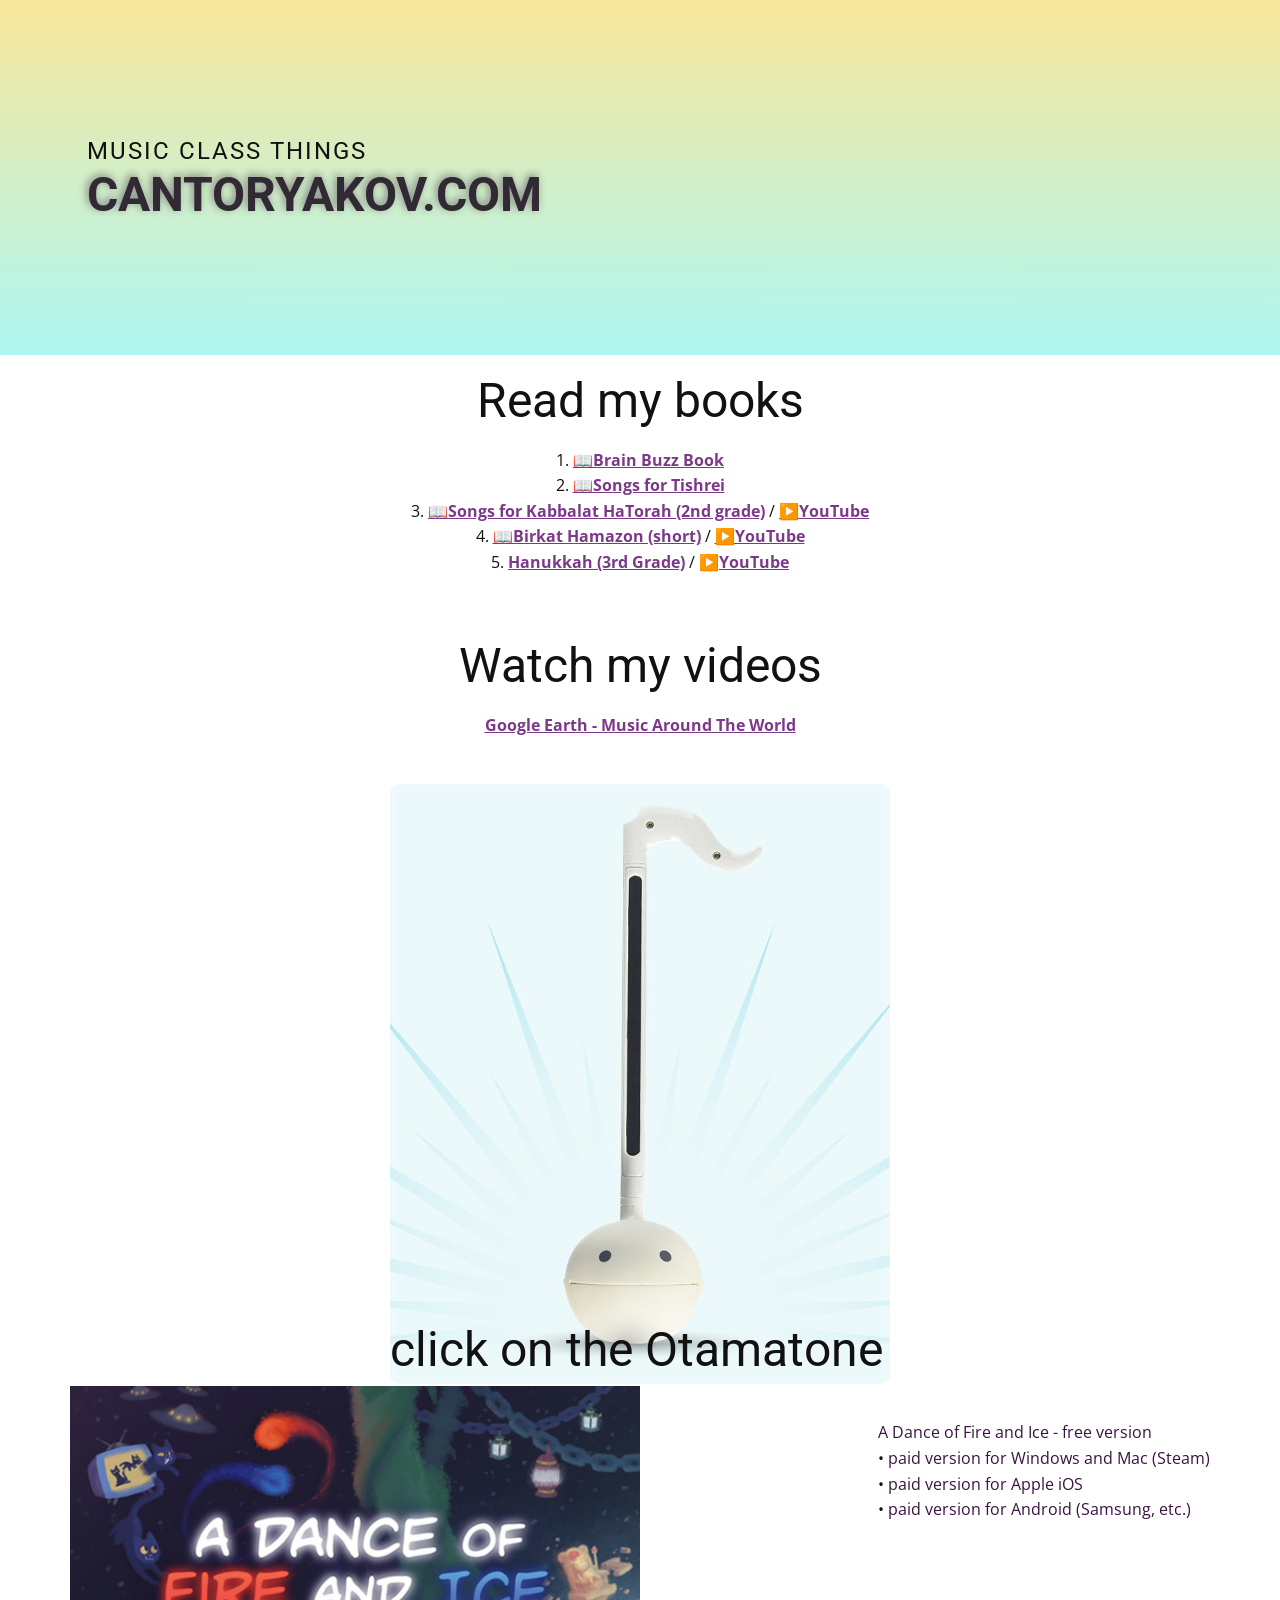
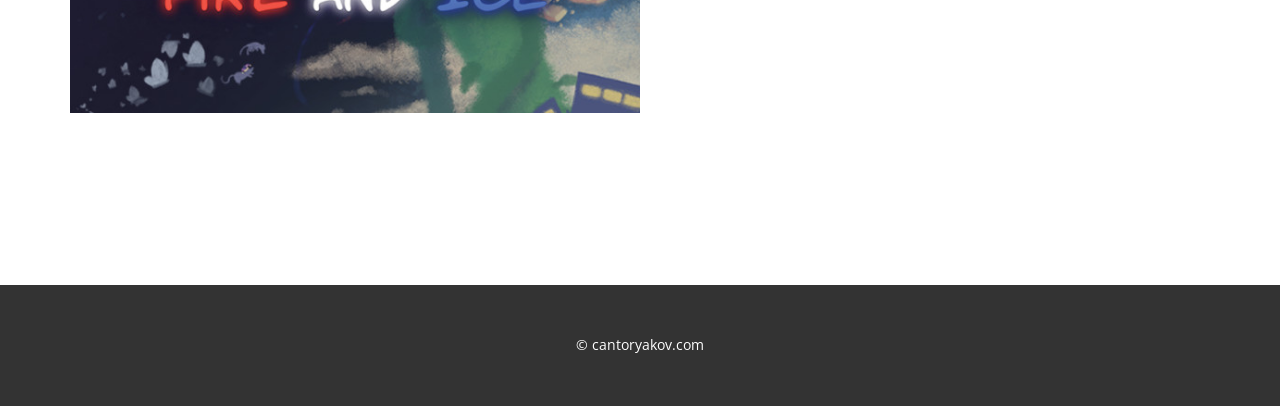
==== index.html @ 2499bc7d "a" ====
<!DOCTYPE html>
<html style="font-size: 16px;">
  <head>
    <meta name="viewport" content="width=device-width, initial-scale=1.0">
    <meta charset="utf-8">
    <meta name="keywords" content="meyer prep,posnack school">
    <meta name="description" content="">
    <meta name="page_type" content="np-template-header-footer-from-plugin">
    <title>Cantor Yakov: Music Class Things</title>
    <link rel="stylesheet" href="nicepage.css" media="screen">
<link rel="stylesheet" href="Cantor-Yakov.css" media="screen">
    <script class="u-script" type="text/javascript" src="jquery.js" defer=""></script>
    <script class="u-script" type="text/javascript" src="nicepage.js" defer=""></script>
    <meta name="generator" content="Nicepage 3.28.7, nicepage.com">
    <link id="u-theme-google-font" rel="stylesheet" href="https://fonts.googleapis.com/css?family=Roboto:100,100i,300,300i,400,400i,500,500i,700,700i,900,900i|Open+Sans:300,300i,400,400i,600,600i,700,700i,800,800i">
    <link id="u-page-google-font" rel="stylesheet" href="https://fonts.googleapis.com/css?family=Roboto:100,100i,300,300i,400,400i,500,500i,700,700i,900,900i">
    
    
    
    
    
    
    <script type="application/ld+json">{
		"@context": "http://schema.org",
		"@type": "Organization",
		"name": "Site1"
}</script>
    <meta name="theme-color" content="#391440">
    <meta property="og:title" content="Cantor Yakov: Music Class Things">
    <meta property="og:description" content="">
    <meta property="og:type" content="website">
  </head>
  <body data-home-page="Cantor-Yakov.html" data-home-page-title="Cantor Yakov" class="u-body">
    <section class="u-clearfix u-gradient u-section-1" id="carousel_b2f9">
      <div class="u-clearfix u-sheet u-sheet-1">
        <div class="u-container-style u-group u-group-1">
          <div class="u-container-layout u-valign-middle u-container-layout-1">
            <h3 class="u-text u-text-1" data-animation-name="bounceIn" data-animation-duration="1000" data-animation-delay="0" data-animation-direction="">MUSIC CLASS THINGS</h3>
            <h1 class="u-text u-text-palette-1-dark-3 u-text-2" data-animation-name="bounceIn" data-animation-duration="1000" data-animation-delay="0" data-animation-direction="">CANTORYAKOV.COM</h1>
          </div>
        </div>
      </div>
    </section>
    <section class="u-clearfix u-section-2" id="sec-a882">
      <div class="u-clearfix u-sheet u-valign-middle u-sheet-1">
        <div class="fr-view u-clearfix u-rich-text u-text u-text-1">
          <h1 style="text-align: center;">Read my books</h1>
          <p style="text-align: center;">1. <a class="u-active-none u-border-none u-btn u-button-style u-hover-none u-none u-text-palette-1-dark-1 u-btn-1" href="https://en.calameo.com/read/0068143256ec0ad4d48a5">📖Brain Buzz Book</a>
            <br>2. <a class="u-active-none u-border-none u-btn u-button-style u-hover-none u-none u-text-palette-1-dark-1 u-btn-2" href="https://en.calameo.com/read/0068143252d1bf4eff59d">📖Songs for Tishrei</a>
            <br>3. <a class="u-active-none u-border-none u-btn u-button-style u-hover-none u-none u-text-palette-1-dark-1 u-btn-3" href="https://en.calameo.com/read/006814325b4fac4776dec">📖Songs for Kabbalat HaTorah (2nd grade)</a> / <a class="u-active-none u-border-none u-btn u-button-style u-hover-none u-none u-text-palette-1-dark-1 u-btn-4" href="https://www.youtube.com/watch?v=bwrilCgMQWE">▶️YouTube</a>
            <br>4. <a class="u-active-none u-border-none u-btn u-button-style u-hover-none u-none u-text-palette-1-dark-1 u-btn-5" href="https://en.calameo.com/read/0068143251bc66777ef73">📖Birkat Hamazon (short)</a> / <a class="u-active-none u-border-none u-btn u-button-style u-hover-none u-none u-text-palette-1-dark-1 u-btn-6" href="https://www.youtube.com/watch?v=DqZVNNDlBEU">▶️YouTube</a>
            <br>5. <a class="u-active-none u-border-none u-btn u-button-style u-hover-none u-none u-text-palette-1-dark-1 u-btn-7" href="https://en.calameo.com/read/00681432507fad9108a4c">Hanukkah (3rd Grade)</a> / ▶️<a class="u-active-none u-border-none u-btn u-button-style u-hover-none u-none u-text-palette-1-dark-1 u-btn-8" href="https://www.youtube.com/watch?v=YhKBnzAViuE">YouTube</a>
          </p>
        </div>
      </div>
    </section>
    <section class="u-clearfix u-section-3" id="carousel_a92b">
      <div class="u-clearfix u-sheet u-valign-middle u-sheet-1">
        <div class="fr-view u-clearfix u-rich-text u-text u-text-1">
          <h1 style="text-align: center;">Watch my videos</h1>
          <p style="text-align: center;">
            <a class="u-active-none u-border-none u-btn u-button-style u-hover-none u-none u-text-palette-1-dark-1 u-btn-1" href="https://earth.google.com/earth/d/1YecGWCojnOuVSf7qgcYhfHTFxAeOXr1K?usp=sharing">Google Earth - Music Around The World</a>
          </p>
        </div>
      </div>
    </section>
    <section class="u-clearfix u-section-4" id="carousel_cfa7">
      <div class="u-clearfix u-sheet u-valign-middle u-sheet-1">
        <img class="u-align-left u-image u-image-round u-radius-10 u-image-1" src="images/otamatone-original-white.jpg" alt="" data-image-width="500" data-image-height="600" data-href="https://otamatone.com/shop/" data-target="_blank">
        <h1 class="u-text u-text-default u-text-1">click on the Otamatone</h1>
      </div>
    </section>
    <section class="u-clearfix u-section-5" id="sec-1f21">
      <div class="u-clearfix u-sheet u-sheet-1">
        <img class="u-image u-image-default u-image-1" src="images/capsule_616x353.jpg" alt="" data-image-width="616" data-image-height="353" data-href="https://fizzd.itch.io/a-dance-of-fire-and-ice">
        <p class="u-text u-text-1">
          <a href="https://fizzd.itch.io/a-dance-of-fire-and-ice" class="u-active-none u-border-none u-btn u-button-link u-button-style u-hover-none u-none u-text-palette-1-base u-btn-1">A Dance of Fire and Ice - free version</a>
          <br>• <a href="https://store.steampowered.com/app/977950/A_Dance_of_Fire_and_Ice/" class="u-active-none u-border-none u-btn u-button-link u-button-style u-hover-none u-none u-text-palette-1-base u-btn-2">paid version for Windows and Mac (Steam)</a>
          <br>• <a href="https://apps.apple.com/us/app/a-dance-of-fire-and-ice/id1456547302" class="u-active-none u-border-none u-btn u-button-link u-button-style u-hover-none u-none u-text-palette-1-base u-btn-3">paid version for Apple iOS</a>
          <br>• <a href="https://play.google.com/store/apps/details?id=com.fizzd.connectedworlds&amp;hl=en_US&amp;gl=US" class="u-active-none u-border-none u-btn u-button-link u-button-style u-hover-none u-none u-text-palette-1-base u-btn-4">paid version for Android (Samsung, etc.)</a>
        </p>
      </div>
    </section>
    
    
    <footer class="u-align-center u-clearfix u-footer u-grey-80 u-footer" id="sec-d716"><div class="u-clearfix u-sheet u-sheet-1">
        <p class="u-small-text u-text u-text-variant u-text-1">© cantoryakov.com</p>
      </div></footer>
  </body>
</html>
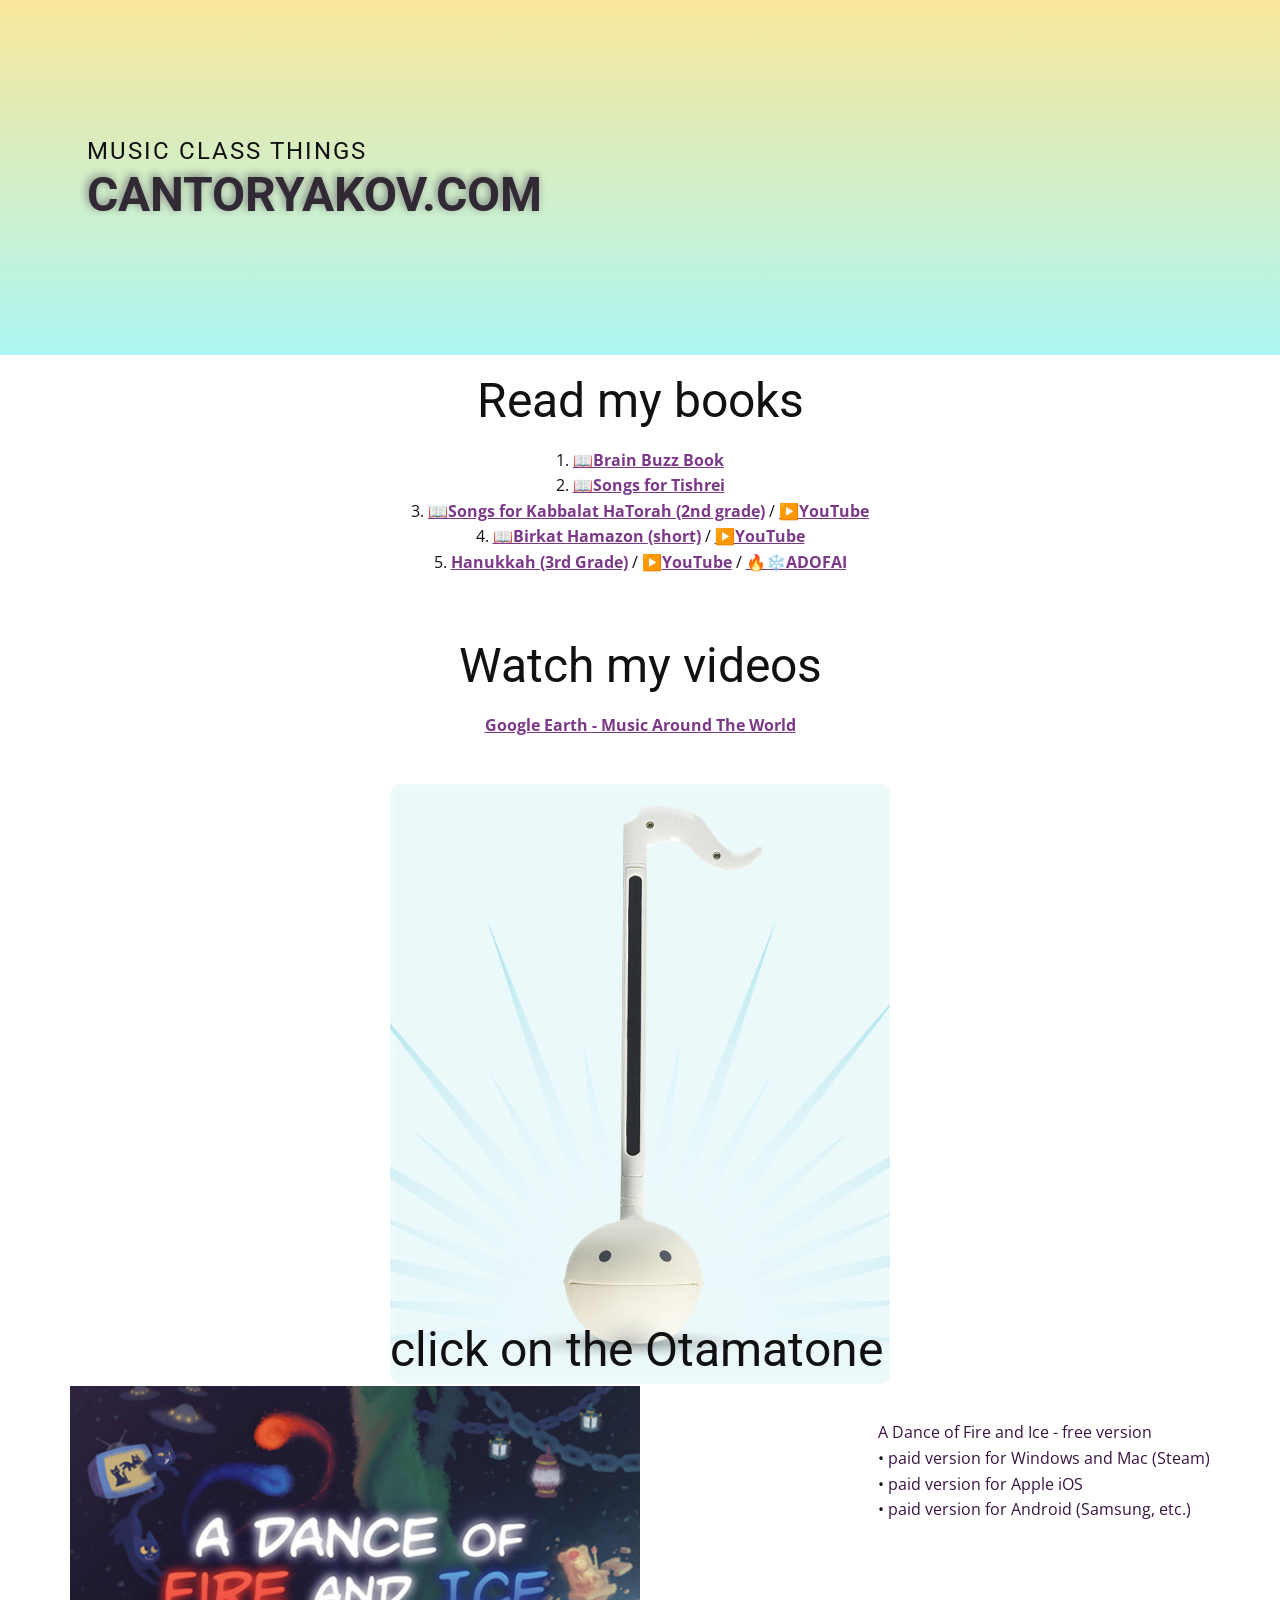
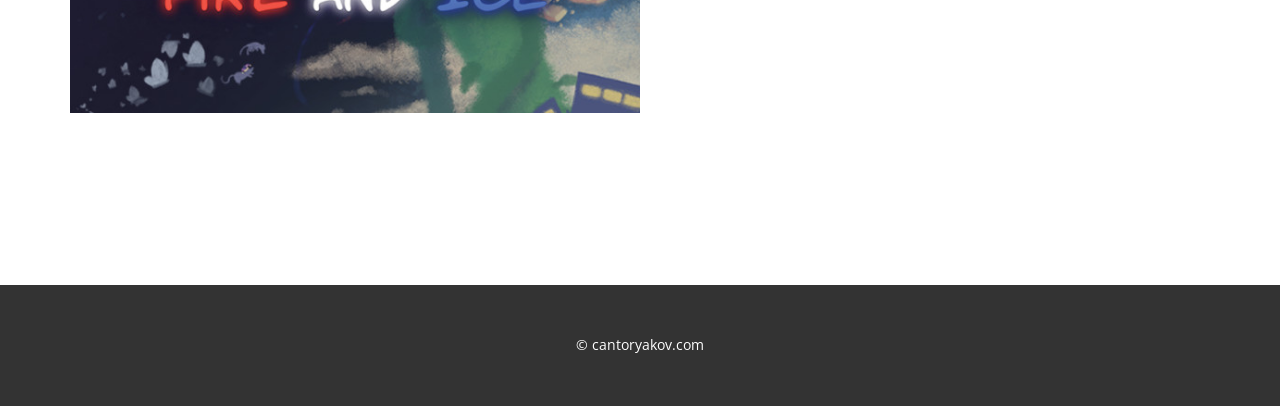
==== commit 0414f688: "a" ====
--- a/index.html
+++ b/index.html
@@ -49,7 +49,7 @@
             <br>2. <a class="u-active-none u-border-none u-btn u-button-style u-hover-none u-none u-text-palette-1-dark-1 u-btn-2" href="https://en.calameo.com/read/0068143252d1bf4eff59d">📖Songs for Tishrei</a>
             <br>3. <a class="u-active-none u-border-none u-btn u-button-style u-hover-none u-none u-text-palette-1-dark-1 u-btn-3" href="https://en.calameo.com/read/006814325b4fac4776dec">📖Songs for Kabbalat HaTorah (2nd grade)</a> / <a class="u-active-none u-border-none u-btn u-button-style u-hover-none u-none u-text-palette-1-dark-1 u-btn-4" href="https://www.youtube.com/watch?v=bwrilCgMQWE">▶️YouTube</a>
             <br>4. <a class="u-active-none u-border-none u-btn u-button-style u-hover-none u-none u-text-palette-1-dark-1 u-btn-5" href="https://en.calameo.com/read/0068143251bc66777ef73">📖Birkat Hamazon (short)</a> / <a class="u-active-none u-border-none u-btn u-button-style u-hover-none u-none u-text-palette-1-dark-1 u-btn-6" href="https://www.youtube.com/watch?v=DqZVNNDlBEU">▶️YouTube</a>
-            <br>5. <a class="u-active-none u-border-none u-btn u-button-style u-hover-none u-none u-text-palette-1-dark-1 u-btn-7" href="https://en.calameo.com/read/00681432507fad9108a4c">Hanukkah (3rd Grade)</a> / ▶️<a class="u-active-none u-border-none u-btn u-button-style u-hover-none u-none u-text-palette-1-dark-1 u-btn-8" href="https://www.youtube.com/watch?v=YhKBnzAViuE">YouTube</a>
+            <br>5. <a class="u-active-none u-border-none u-btn u-button-style u-hover-none u-none u-text-palette-1-dark-1 u-btn-7" href="https://en.calameo.com/read/00681432507fad9108a4c">Hanukkah (3rd Grade)</a> / ▶️<a class="u-active-none u-border-none u-btn u-button-style u-hover-none u-none u-text-palette-1-dark-1 u-btn-8" href="https://www.youtube.com/watch?v=YhKBnzAViuE">YouTube</a> / <a class="u-active-none u-border-none u-btn u-button-style u-hover-none u-none u-text-palette-1-dark-1 u-btn-9" href="https://www.youtube.com/watch?v=QytFQK1NwcA">🔥❄️ADOFAI</a>
           </p>
         </div>
       </div>
--- a/Cantor-Yakov.css
+++ b/Cantor-Yakov.css
@@ -136,6 +136,13 @@
   padding: 0;
 }
 
+.u-section-2 .u-btn-9 {
+  background-image: none;
+  text-decoration: underline !important;
+  font-weight: 700;
+  padding: 0;
+}
+
 @media (max-width: 767px) {
   .u-section-2 .u-text-1 {
     margin-bottom: 60px;
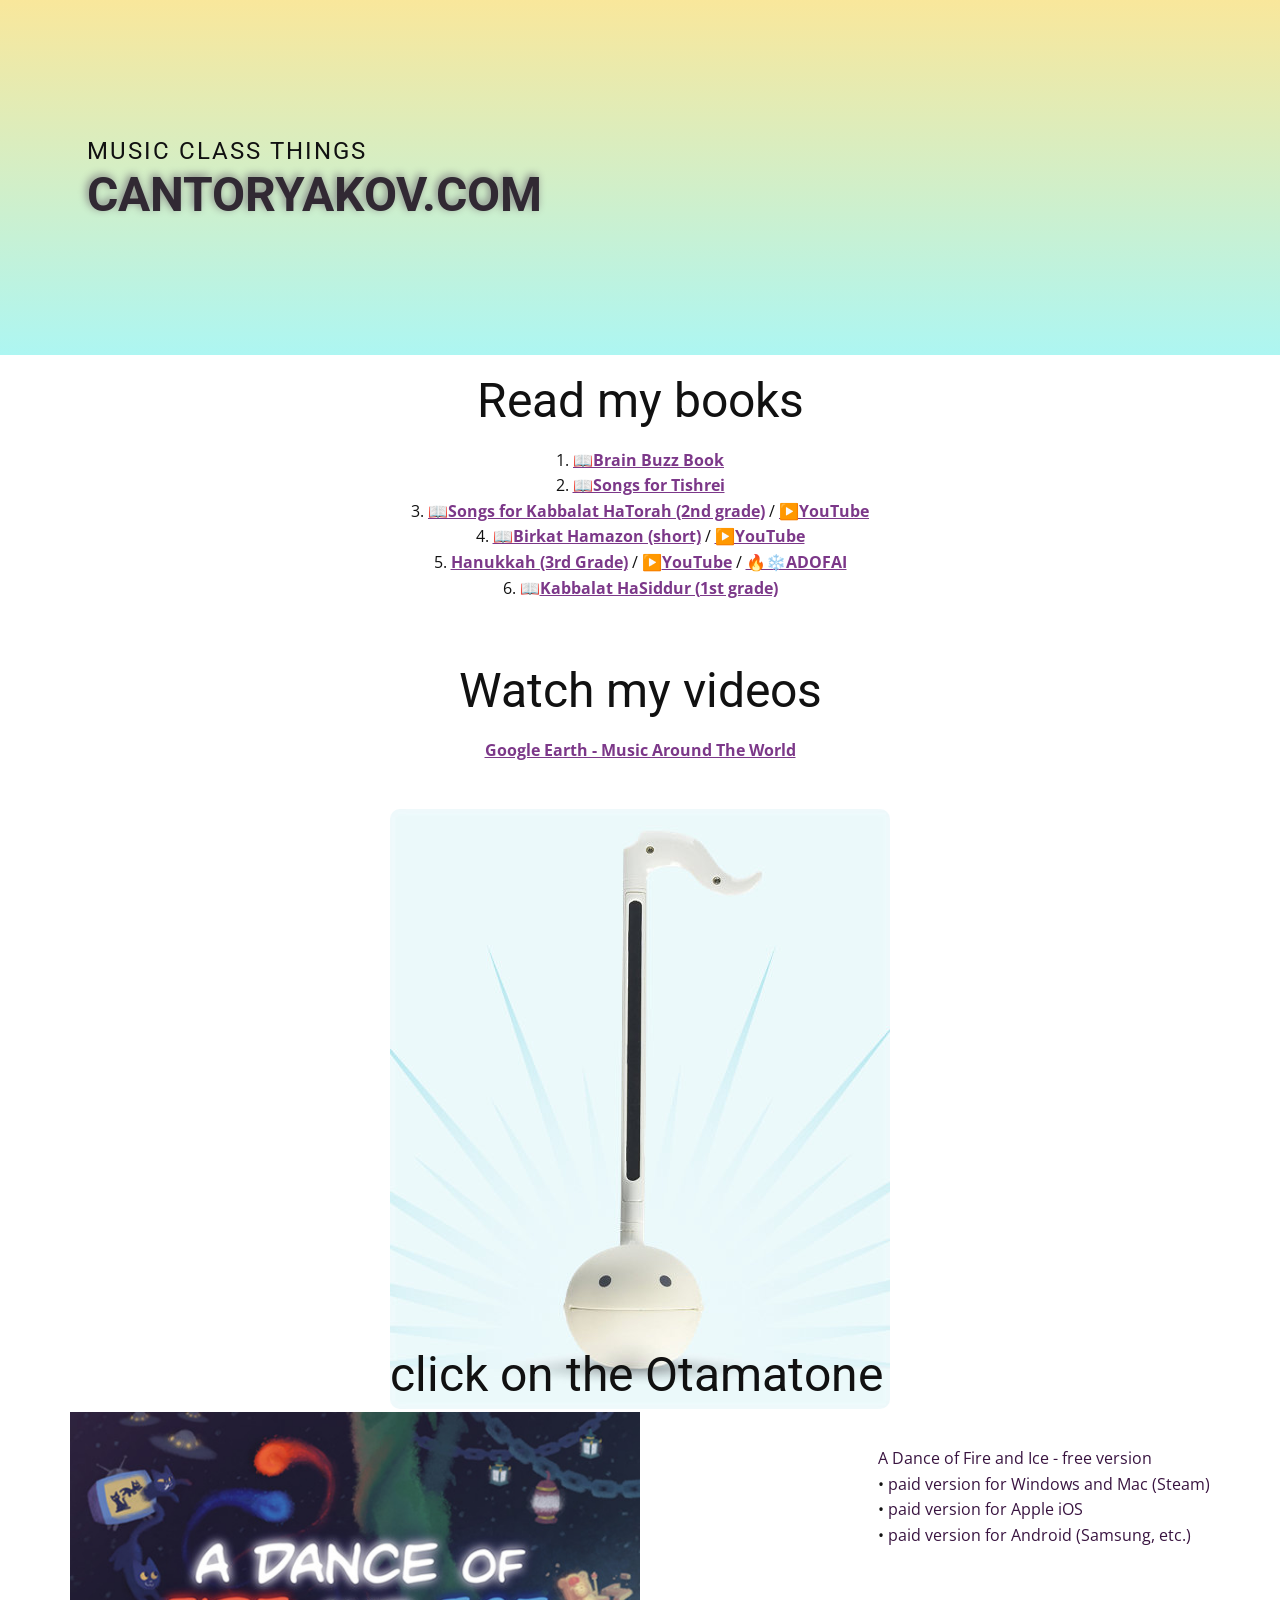
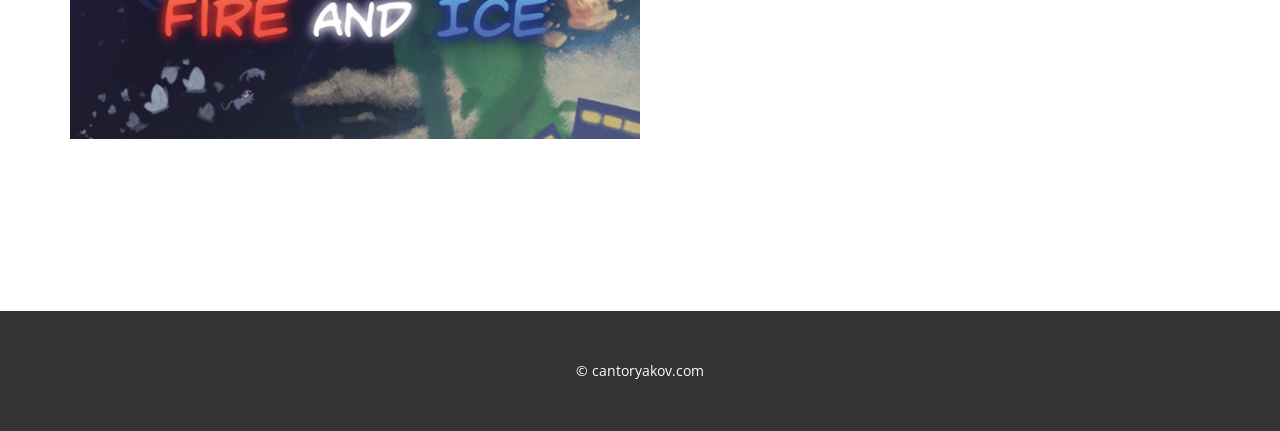
==== commit 2b81f33c: "a" ====
--- a/index.html
+++ b/index.html
@@ -50,6 +50,7 @@
             <br>3. <a class="u-active-none u-border-none u-btn u-button-style u-hover-none u-none u-text-palette-1-dark-1 u-btn-3" href="https://en.calameo.com/read/006814325b4fac4776dec">📖Songs for Kabbalat HaTorah (2nd grade)</a> / <a class="u-active-none u-border-none u-btn u-button-style u-hover-none u-none u-text-palette-1-dark-1 u-btn-4" href="https://www.youtube.com/watch?v=bwrilCgMQWE">▶️YouTube</a>
             <br>4. <a class="u-active-none u-border-none u-btn u-button-style u-hover-none u-none u-text-palette-1-dark-1 u-btn-5" href="https://en.calameo.com/read/0068143251bc66777ef73">📖Birkat Hamazon (short)</a> / <a class="u-active-none u-border-none u-btn u-button-style u-hover-none u-none u-text-palette-1-dark-1 u-btn-6" href="https://www.youtube.com/watch?v=DqZVNNDlBEU">▶️YouTube</a>
             <br>5. <a class="u-active-none u-border-none u-btn u-button-style u-hover-none u-none u-text-palette-1-dark-1 u-btn-7" href="https://en.calameo.com/read/00681432507fad9108a4c">Hanukkah (3rd Grade)</a> / ▶️<a class="u-active-none u-border-none u-btn u-button-style u-hover-none u-none u-text-palette-1-dark-1 u-btn-8" href="https://www.youtube.com/watch?v=YhKBnzAViuE">YouTube</a> / <a class="u-active-none u-border-none u-btn u-button-style u-hover-none u-none u-text-palette-1-dark-1 u-btn-9" href="https://www.youtube.com/watch?v=QytFQK1NwcA">🔥❄️ADOFAI</a>
+            <br>6. 📖<a class="u-active-none u-border-none u-btn u-button-style u-hover-none u-none u-text-palette-1-dark-1 u-btn-10" href="https://en.calameo.com/read/006814325e773d8ba96b8">Kabbalat HaSiddur (1st grade)</a>
           </p>
         </div>
       </div>
--- a/Cantor-Yakov.css
+++ b/Cantor-Yakov.css
@@ -143,6 +143,13 @@
   padding: 0;
 }
 
+.u-section-2 .u-btn-10 {
+  background-image: none;
+  text-decoration: underline !important;
+  font-weight: 700;
+  padding: 0;
+}
+
 @media (max-width: 767px) {
   .u-section-2 .u-text-1 {
     margin-bottom: 60px;
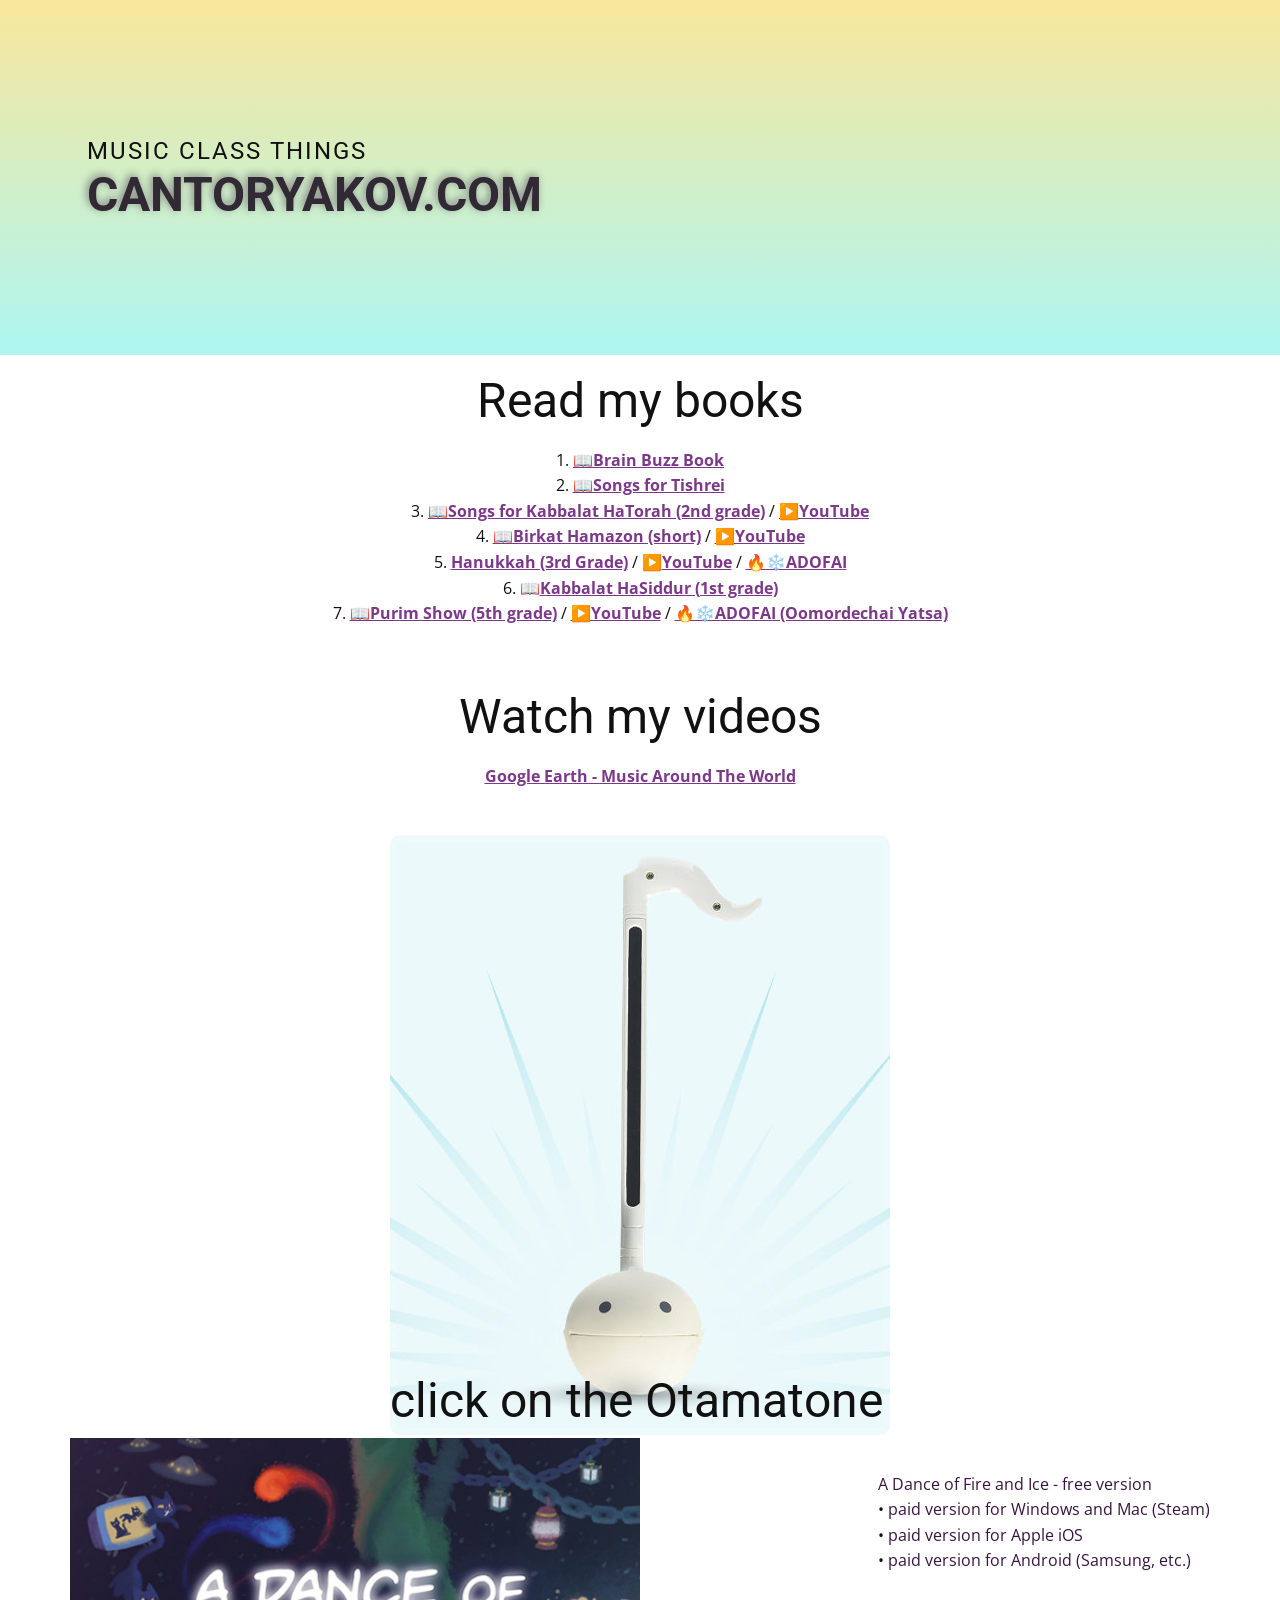
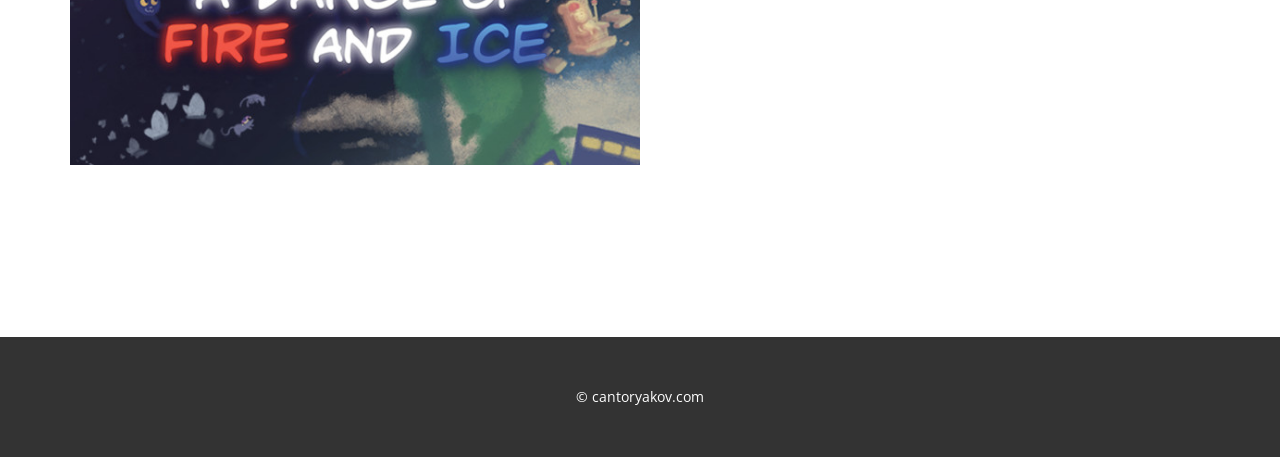
==== commit 48b1a5be: "a" ====
--- a/index.html
+++ b/index.html
@@ -11,7 +11,7 @@
 <link rel="stylesheet" href="Cantor-Yakov.css" media="screen">
     <script class="u-script" type="text/javascript" src="jquery.js" defer=""></script>
     <script class="u-script" type="text/javascript" src="nicepage.js" defer=""></script>
-    <meta name="generator" content="Nicepage 3.28.7, nicepage.com">
+    <meta name="generator" content="Nicepage 3.30.2, nicepage.com">
     <link id="u-theme-google-font" rel="stylesheet" href="https://fonts.googleapis.com/css?family=Roboto:100,100i,300,300i,400,400i,500,500i,700,700i,900,900i|Open+Sans:300,300i,400,400i,600,600i,700,700i,800,800i">
     <link id="u-page-google-font" rel="stylesheet" href="https://fonts.googleapis.com/css?family=Roboto:100,100i,300,300i,400,400i,500,500i,700,700i,900,900i">
     
@@ -42,7 +42,7 @@
       </div>
     </section>
     <section class="u-clearfix u-section-2" id="sec-a882">
-      <div class="u-clearfix u-sheet u-valign-middle u-sheet-1">
+      <div class="u-clearfix u-sheet u-sheet-1">
         <div class="fr-view u-clearfix u-rich-text u-text u-text-1">
           <h1 style="text-align: center;">Read my books</h1>
           <p style="text-align: center;">1. <a class="u-active-none u-border-none u-btn u-button-style u-hover-none u-none u-text-palette-1-dark-1 u-btn-1" href="https://en.calameo.com/read/0068143256ec0ad4d48a5">📖Brain Buzz Book</a>
@@ -51,6 +51,7 @@
             <br>4. <a class="u-active-none u-border-none u-btn u-button-style u-hover-none u-none u-text-palette-1-dark-1 u-btn-5" href="https://en.calameo.com/read/0068143251bc66777ef73">📖Birkat Hamazon (short)</a> / <a class="u-active-none u-border-none u-btn u-button-style u-hover-none u-none u-text-palette-1-dark-1 u-btn-6" href="https://www.youtube.com/watch?v=DqZVNNDlBEU">▶️YouTube</a>
             <br>5. <a class="u-active-none u-border-none u-btn u-button-style u-hover-none u-none u-text-palette-1-dark-1 u-btn-7" href="https://en.calameo.com/read/00681432507fad9108a4c">Hanukkah (3rd Grade)</a> / ▶️<a class="u-active-none u-border-none u-btn u-button-style u-hover-none u-none u-text-palette-1-dark-1 u-btn-8" href="https://www.youtube.com/watch?v=YhKBnzAViuE">YouTube</a> / <a class="u-active-none u-border-none u-btn u-button-style u-hover-none u-none u-text-palette-1-dark-1 u-btn-9" href="https://www.youtube.com/watch?v=QytFQK1NwcA">🔥❄️ADOFAI</a>
             <br>6. 📖<a class="u-active-none u-border-none u-btn u-button-style u-hover-none u-none u-text-palette-1-dark-1 u-btn-10" href="https://en.calameo.com/read/006814325e773d8ba96b8">Kabbalat HaSiddur (1st grade)</a>
+            <br>7. <a class="u-active-none u-border-none u-btn u-button-style u-hover-none u-none u-text-palette-1-dark-1 u-btn-11" href="https://en.calameo.com/read/00681432580adacda3284">📖Purim Show (5th grade)</a> / <a class="u-active-none u-border-none u-btn u-button-style u-hover-none u-none u-text-palette-1-dark-1 u-btn-12" href="https://youtu.be/JUEOWjxTwJk">▶️YouTube</a> / <a class="u-active-none u-border-none u-btn u-button-style u-hover-none u-none u-text-palette-1-dark-1 u-btn-13" href="https://youtu.be/v91d3OV4ZM4">🔥❄️ADOFAI (Oomordechai Yatsa)</a>
           </p>
         </div>
       </div>
--- a/nicepage.css
+++ b/nicepage.css
@@ -14530,11 +14530,13 @@
   border-bottom-width: 0;
   border-top-width: 0;
 }
-.u-shape-svg {
+.u-shape-svg.u-shape-svg.u-shape-svg,
+.u-shape-svg.u-shape-svg.u-shape-svg:hover {
   border: none !important;
   color: transparent;
 }
 .u-shape-svg .u-svg-link {
+  transition-duration: inherit;
   position: absolute;
   top: 0;
   left: 0;
@@ -14618,7 +14620,7 @@
   border-radius: 10px;
 }
 .u-file-icon img {
-  object-fit: cover;
+  object-fit: contain;
   width: 100%;
   height: 100%;
 }
@@ -17305,7 +17307,7 @@
 :not(.u-effect-fade) > .u-container-style.u-opacity,
 :not(.u-effect-fade) > .u-container-layout.u-opacity,
 :not(.u-effect-fade) > .u-group.u-opacity {
-  opacity: 1 !important;
+  opacity: 1;
 }
 [class*="u-custom-color-"].u-body,
 [class*="u-palette-"].u-body,
@@ -29171,11 +29173,11 @@
 .u-popupmenu-items.u-popupmenu-items.u-text-active-color-1-dark-3 .u-nav-link.active {
   color: #312933 !important;
 }
-.u-text-color-1-dark-3 svg,
-.u-text-hover-color-1-dark-3:hover svg,
-.u-button-style:hover > .u-text-hover-color-1-dark-3 svg,
-.u-button-style.u-button-style.active > .u-text-active-color-1-dark-3 svg,
-.u-text-hover-color-1-dark-3:focus svg {
+.u-text-color-1-dark-3 .u-svg-link,
+.u-text-hover-color-1-dark-3:hover .u-svg-link,
+.u-button-style:hover > .u-text-hover-color-1-dark-3 .u-svg-link,
+.u-button-style.u-button-style.active > .u-text-active-color-1-dark-3 .u-svg-link,
+.u-text-hover-color-1-dark-3:focus .u-svg-link {
   fill: #312933;
 }
 .u-link.u-text-color-1-dark-3:hover {
@@ -29221,11 +29223,11 @@
 .u-popupmenu-items.u-popupmenu-items.u-text-active-color-1-dark-2 .u-nav-link.active {
   color: #391440 !important;
 }
-.u-text-color-1-dark-2 svg,
-.u-text-hover-color-1-dark-2:hover svg,
-.u-button-style:hover > .u-text-hover-color-1-dark-2 svg,
-.u-button-style.u-button-style.active > .u-text-active-color-1-dark-2 svg,
-.u-text-hover-color-1-dark-2:focus svg {
+.u-text-color-1-dark-2 .u-svg-link,
+.u-text-hover-color-1-dark-2:hover .u-svg-link,
+.u-button-style:hover > .u-text-hover-color-1-dark-2 .u-svg-link,
+.u-button-style.u-button-style.active > .u-text-active-color-1-dark-2 .u-svg-link,
+.u-text-hover-color-1-dark-2:focus .u-svg-link {
   fill: #391440;
 }
 .u-link.u-text-color-1-dark-2:hover {
@@ -29271,11 +29273,11 @@
 .u-popupmenu-items.u-popupmenu-items.u-text-active-color-1-dark-1 .u-nav-link.active {
   color: #7c3889 !important;
 }
-.u-text-color-1-dark-1 svg,
-.u-text-hover-color-1-dark-1:hover svg,
-.u-button-style:hover > .u-text-hover-color-1-dark-1 svg,
-.u-button-style.u-button-style.active > .u-text-active-color-1-dark-1 svg,
-.u-text-hover-color-1-dark-1:focus svg {
+.u-text-color-1-dark-1 .u-svg-link,
+.u-text-hover-color-1-dark-1:hover .u-svg-link,
+.u-button-style:hover > .u-text-hover-color-1-dark-1 .u-svg-link,
+.u-button-style.u-button-style.active > .u-text-active-color-1-dark-1 .u-svg-link,
+.u-text-hover-color-1-dark-1:focus .u-svg-link {
   fill: #7c3889;
 }
 .u-link.u-text-color-1-dark-1:hover {
@@ -29321,11 +29323,11 @@
 .u-popupmenu-items.u-popupmenu-items.u-text-active-color-1 .u-nav-link.active {
   color: #c16bd1 !important;
 }
-.u-text-color-1 svg,
-.u-text-hover-color-1:hover svg,
-.u-button-style:hover > .u-text-hover-color-1 svg,
-.u-button-style.u-button-style.active > .u-text-active-color-1 svg,
-.u-text-hover-color-1:focus svg {
+.u-text-color-1 .u-svg-link,
+.u-text-hover-color-1:hover .u-svg-link,
+.u-button-style:hover > .u-text-hover-color-1 .u-svg-link,
+.u-button-style.u-button-style.active > .u-text-active-color-1 .u-svg-link,
+.u-text-hover-color-1:focus .u-svg-link {
   fill: #c16bd1;
 }
 .u-link.u-text-color-1:hover {
@@ -29371,11 +29373,11 @@
 .u-popupmenu-items.u-popupmenu-items.u-text-active-color-1-light-1 .u-nav-link.active {
   color: #d393df !important;
 }
-.u-text-color-1-light-1 svg,
-.u-text-hover-color-1-light-1:hover svg,
-.u-button-style:hover > .u-text-hover-color-1-light-1 svg,
-.u-button-style.u-button-style.active > .u-text-active-color-1-light-1 svg,
-.u-text-hover-color-1-light-1:focus svg {
+.u-text-color-1-light-1 .u-svg-link,
+.u-text-hover-color-1-light-1:hover .u-svg-link,
+.u-button-style:hover > .u-text-hover-color-1-light-1 .u-svg-link,
+.u-button-style.u-button-style.active > .u-text-active-color-1-light-1 .u-svg-link,
+.u-text-hover-color-1-light-1:focus .u-svg-link {
   fill: #d393df;
 }
 .u-link.u-text-color-1-light-1:hover {
@@ -29421,11 +29423,11 @@
 .u-popupmenu-items.u-popupmenu-items.u-text-active-color-1-light-2 .u-nav-link.active {
   color: #e5bfed !important;
 }
-.u-text-color-1-light-2 svg,
-.u-text-hover-color-1-light-2:hover svg,
-.u-button-style:hover > .u-text-hover-color-1-light-2 svg,
-.u-button-style.u-button-style.active > .u-text-active-color-1-light-2 svg,
-.u-text-hover-color-1-light-2:focus svg {
+.u-text-color-1-light-2 .u-svg-link,
+.u-text-hover-color-1-light-2:hover .u-svg-link,
+.u-button-style:hover > .u-text-hover-color-1-light-2 .u-svg-link,
+.u-button-style.u-button-style.active > .u-text-active-color-1-light-2 .u-svg-link,
+.u-text-hover-color-1-light-2:focus .u-svg-link {
   fill: #e5bfed;
 }
 .u-link.u-text-color-1-light-2:hover {
@@ -29471,11 +29473,11 @@
 .u-popupmenu-items.u-popupmenu-items.u-text-active-color-1-light-3 .u-nav-link.active {
   color: #f8eefa !important;
 }
-.u-text-color-1-light-3 svg,
-.u-text-hover-color-1-light-3:hover svg,
-.u-button-style:hover > .u-text-hover-color-1-light-3 svg,
-.u-button-style.u-button-style.active > .u-text-active-color-1-light-3 svg,
-.u-text-hover-color-1-light-3:focus svg {
+.u-text-color-1-light-3 .u-svg-link,
+.u-text-hover-color-1-light-3:hover .u-svg-link,
+.u-button-style:hover > .u-text-hover-color-1-light-3 .u-svg-link,
+.u-button-style.u-button-style.active > .u-text-active-color-1-light-3 .u-svg-link,
+.u-text-hover-color-1-light-3:focus .u-svg-link {
   fill: #f8eefa;
 }
 .u-link.u-text-color-1-light-3:hover {
@@ -29521,11 +29523,11 @@
 .u-popupmenu-items.u-popupmenu-items.u-text-active-color-1-base .u-nav-link.active {
   color: #391440 !important;
 }
-.u-text-color-1-base svg,
-.u-text-hover-color-1-base:hover svg,
-.u-button-style:hover > .u-text-hover-color-1-base svg,
-.u-button-style.u-button-style.active > .u-text-active-color-1-base svg,
-.u-text-hover-color-1-base:focus svg {
+.u-text-color-1-base .u-svg-link,
+.u-text-hover-color-1-base:hover .u-svg-link,
+.u-button-style:hover > .u-text-hover-color-1-base .u-svg-link,
+.u-button-style.u-button-style.active > .u-text-active-color-1-base .u-svg-link,
+.u-text-hover-color-1-base:focus .u-svg-link {
   fill: #391440;
 }
 .u-link.u-text-color-1-base:hover {
@@ -29571,11 +29573,11 @@
 .u-popupmenu-items.u-popupmenu-items.u-text-active-color-2-dark-3 .u-nav-link.active {
   color: #332929 !important;
 }
-.u-text-color-2-dark-3 svg,
-.u-text-hover-color-2-dark-3:hover svg,
-.u-button-style:hover > .u-text-hover-color-2-dark-3 svg,
-.u-button-style.u-button-style.active > .u-text-active-color-2-dark-3 svg,
-.u-text-hover-color-2-dark-3:focus svg {
+.u-text-color-2-dark-3 .u-svg-link,
+.u-text-hover-color-2-dark-3:hover .u-svg-link,
+.u-button-style:hover > .u-text-hover-color-2-dark-3 .u-svg-link,
+.u-button-style.u-button-style.active > .u-text-active-color-2-dark-3 .u-svg-link,
+.u-text-hover-color-2-dark-3:focus .u-svg-link {
   fill: #332929;
 }
 .u-link.u-text-color-2-dark-3:hover {
@@ -29621,11 +29623,11 @@
 .u-popupmenu-items.u-popupmenu-items.u-text-active-color-2-dark-2 .u-nav-link.active {
   color: #6b4748 !important;
 }
-.u-text-color-2-dark-2 svg,
-.u-text-hover-color-2-dark-2:hover svg,
-.u-button-style:hover > .u-text-hover-color-2-dark-2 svg,
-.u-button-style.u-button-style.active > .u-text-active-color-2-dark-2 svg,
-.u-text-hover-color-2-dark-2:focus svg {
+.u-text-color-2-dark-2 .u-svg-link,
+.u-text-hover-color-2-dark-2:hover .u-svg-link,
+.u-button-style:hover > .u-text-hover-color-2-dark-2 .u-svg-link,
+.u-button-style.u-button-style.active > .u-text-active-color-2-dark-2 .u-svg-link,
+.u-text-hover-color-2-dark-2:focus .u-svg-link {
   fill: #6b4748;
 }
 .u-link.u-text-color-2-dark-2:hover {
@@ -29671,11 +29673,11 @@
 .u-popupmenu-items.u-popupmenu-items.u-text-active-color-2-dark-1 .u-nav-link.active {
   color: #a35559 !important;
 }
-.u-text-color-2-dark-1 svg,
-.u-text-hover-color-2-dark-1:hover svg,
-.u-button-style:hover > .u-text-hover-color-2-dark-1 svg,
-.u-button-style.u-button-style.active > .u-text-active-color-2-dark-1 svg,
-.u-text-hover-color-2-dark-1:focus svg {
+.u-text-color-2-dark-1 .u-svg-link,
+.u-text-hover-color-2-dark-1:hover .u-svg-link,
+.u-button-style:hover > .u-text-hover-color-2-dark-1 .u-svg-link,
+.u-button-style.u-button-style.active > .u-text-active-color-2-dark-1 .u-svg-link,
+.u-text-hover-color-2-dark-1:focus .u-svg-link {
   fill: #a35559;
 }
 .u-link.u-text-color-2-dark-1:hover {
@@ -29721,11 +29723,11 @@
 .u-popupmenu-items.u-popupmenu-items.u-text-active-color-2 .u-nav-link.active {
   color: #db545a !important;
 }
-.u-text-color-2 svg,
-.u-text-hover-color-2:hover svg,
-.u-button-style:hover > .u-text-hover-color-2 svg,
-.u-button-style.u-button-style.active > .u-text-active-color-2 svg,
-.u-text-hover-color-2:focus svg {
+.u-text-color-2 .u-svg-link,
+.u-text-hover-color-2:hover .u-svg-link,
+.u-button-style:hover > .u-text-hover-color-2 .u-svg-link,
+.u-button-style.u-button-style.active > .u-text-active-color-2 .u-svg-link,
+.u-text-hover-color-2:focus .u-svg-link {
   fill: #db545a;
 }
 .u-link.u-text-color-2:hover {
@@ -29771,11 +29773,11 @@
 .u-popupmenu-items.u-popupmenu-items.u-text-active-color-2-light-1 .u-nav-link.active {
   color: #e68387 !important;
 }
-.u-text-color-2-light-1 svg,
-.u-text-hover-color-2-light-1:hover svg,
-.u-button-style:hover > .u-text-hover-color-2-light-1 svg,
-.u-button-style.u-button-style.active > .u-text-active-color-2-light-1 svg,
-.u-text-hover-color-2-light-1:focus svg {
+.u-text-color-2-light-1 .u-svg-link,
+.u-text-hover-color-2-light-1:hover .u-svg-link,
+.u-button-style:hover > .u-text-hover-color-2-light-1 .u-svg-link,
+.u-button-style.u-button-style.active > .u-text-active-color-2-light-1 .u-svg-link,
+.u-text-hover-color-2-light-1:focus .u-svg-link {
   fill: #e68387;
 }
 .u-link.u-text-color-2-light-1:hover {
@@ -29821,11 +29823,11 @@
 .u-popupmenu-items.u-popupmenu-items.u-text-active-color-2-light-2 .u-nav-link.active {
   color: #f1b5b8 !important;
 }
-.u-text-color-2-light-2 svg,
-.u-text-hover-color-2-light-2:hover svg,
-.u-button-style:hover > .u-text-hover-color-2-light-2 svg,
-.u-button-style.u-button-style.active > .u-text-active-color-2-light-2 svg,
-.u-text-hover-color-2-light-2:focus svg {
+.u-text-color-2-light-2 .u-svg-link,
+.u-text-hover-color-2-light-2:hover .u-svg-link,
+.u-button-style:hover > .u-text-hover-color-2-light-2 .u-svg-link,
+.u-button-style.u-button-style.active > .u-text-active-color-2-light-2 .u-svg-link,
+.u-text-hover-color-2-light-2:focus .u-svg-link {
   fill: #f1b5b8;
 }
 .u-link.u-text-color-2-light-2:hover {
@@ -29871,11 +29873,11 @@
 .u-popupmenu-items.u-popupmenu-items.u-text-active-color-2-light-3 .u-nav-link.active {
   color: #fbeced !important;
 }
-.u-text-color-2-light-3 svg,
-.u-text-hover-color-2-light-3:hover svg,
-.u-button-style:hover > .u-text-hover-color-2-light-3 svg,
-.u-button-style.u-button-style.active > .u-text-active-color-2-light-3 svg,
-.u-text-hover-color-2-light-3:focus svg {
+.u-text-color-2-light-3 .u-svg-link,
+.u-text-hover-color-2-light-3:hover .u-svg-link,
+.u-button-style:hover > .u-text-hover-color-2-light-3 .u-svg-link,
+.u-button-style.u-button-style.active > .u-text-active-color-2-light-3 .u-svg-link,
+.u-text-hover-color-2-light-3:focus .u-svg-link {
   fill: #fbeced;
 }
 .u-link.u-text-color-2-light-3:hover {
@@ -29921,11 +29923,11 @@
 .u-popupmenu-items.u-popupmenu-items.u-text-active-color-2-base .u-nav-link.active {
   color: #db545a !important;
 }
-.u-text-color-2-base svg,
-.u-text-hover-color-2-base:hover svg,
-.u-button-style:hover > .u-text-hover-color-2-base svg,
-.u-button-style.u-button-style.active > .u-text-active-color-2-base svg,
-.u-text-hover-color-2-base:focus svg {
+.u-text-color-2-base .u-svg-link,
+.u-text-hover-color-2-base:hover .u-svg-link,
+.u-button-style:hover > .u-text-hover-color-2-base .u-svg-link,
+.u-button-style.u-button-style.active > .u-text-active-color-2-base .u-svg-link,
+.u-text-hover-color-2-base:focus .u-svg-link {
   fill: #db545a;
 }
 .u-link.u-text-color-2-base:hover {
@@ -29971,11 +29973,11 @@
 .u-popupmenu-items.u-popupmenu-items.u-text-active-color-3-dark-3 .u-nav-link.active {
   color: #333129 !important;
 }
-.u-text-color-3-dark-3 svg,
-.u-text-hover-color-3-dark-3:hover svg,
-.u-button-style:hover > .u-text-hover-color-3-dark-3 svg,
-.u-button-style.u-button-style.active > .u-text-active-color-3-dark-3 svg,
-.u-text-hover-color-3-dark-3:focus svg {
+.u-text-color-3-dark-3 .u-svg-link,
+.u-text-hover-color-3-dark-3:hover .u-svg-link,
+.u-button-style:hover > .u-text-hover-color-3-dark-3 .u-svg-link,
+.u-button-style.u-button-style.active > .u-text-active-color-3-dark-3 .u-svg-link,
+.u-text-hover-color-3-dark-3:focus .u-svg-link {
   fill: #333129;
 }
 .u-link.u-text-color-3-dark-3:hover {
@@ -30021,11 +30023,11 @@
 .u-popupmenu-items.u-popupmenu-items.u-text-active-color-3-dark-2 .u-nav-link.active {
   color: #72683f !important;
 }
-.u-text-color-3-dark-2 svg,
-.u-text-hover-color-3-dark-2:hover svg,
-.u-button-style:hover > .u-text-hover-color-3-dark-2 svg,
-.u-button-style.u-button-style.active > .u-text-active-color-3-dark-2 svg,
-.u-text-hover-color-3-dark-2:focus svg {
+.u-text-color-3-dark-2 .u-svg-link,
+.u-text-hover-color-3-dark-2:hover .u-svg-link,
+.u-button-style:hover > .u-text-hover-color-3-dark-2 .u-svg-link,
+.u-button-style.u-button-style.active > .u-text-active-color-3-dark-2 .u-svg-link,
+.u-text-hover-color-3-dark-2:focus .u-svg-link {
   fill: #72683f;
 }
 .u-link.u-text-color-3-dark-2:hover {
@@ -30071,11 +30073,11 @@
 .u-popupmenu-items.u-popupmenu-items.u-text-active-color-3-dark-1 .u-nav-link.active {
   color: #b29a36 !important;
 }
-.u-text-color-3-dark-1 svg,
-.u-text-hover-color-3-dark-1:hover svg,
-.u-button-style:hover > .u-text-hover-color-3-dark-1 svg,
-.u-button-style.u-button-style.active > .u-text-active-color-3-dark-1 svg,
-.u-text-hover-color-3-dark-1:focus svg {
+.u-text-color-3-dark-1 .u-svg-link,
+.u-text-hover-color-3-dark-1:hover .u-svg-link,
+.u-button-style:hover > .u-text-hover-color-3-dark-1 .u-svg-link,
+.u-button-style.u-button-style.active > .u-text-active-color-3-dark-1 .u-svg-link,
+.u-text-hover-color-3-dark-1:focus .u-svg-link {
   fill: #b29a36;
 }
 .u-link.u-text-color-3-dark-1:hover {
@@ -30121,11 +30123,11 @@
 .u-popupmenu-items.u-popupmenu-items.u-text-active-color-3 .u-nav-link.active {
   color: #f1c50e !important;
 }
-.u-text-color-3 svg,
-.u-text-hover-color-3:hover svg,
-.u-button-style:hover > .u-text-hover-color-3 svg,
-.u-button-style.u-button-style.active > .u-text-active-color-3 svg,
-.u-text-hover-color-3:focus svg {
+.u-text-color-3 .u-svg-link,
+.u-text-hover-color-3:hover .u-svg-link,
+.u-button-style:hover > .u-text-hover-color-3 .u-svg-link,
+.u-button-style.u-button-style.active > .u-text-active-color-3 .u-svg-link,
+.u-text-hover-color-3:focus .u-svg-link {
   fill: #f1c50e;
 }
 .u-link.u-text-color-3:hover {
@@ -30171,11 +30173,11 @@
 .u-popupmenu-items.u-popupmenu-items.u-text-active-color-3-light-1 .u-nav-link.active {
   color: #f5d654 !important;
 }
-.u-text-color-3-light-1 svg,
-.u-text-hover-color-3-light-1:hover svg,
-.u-button-style:hover > .u-text-hover-color-3-light-1 svg,
-.u-button-style.u-button-style.active > .u-text-active-color-3-light-1 svg,
-.u-text-hover-color-3-light-1:focus svg {
+.u-text-color-3-light-1 .u-svg-link,
+.u-text-hover-color-3-light-1:hover .u-svg-link,
+.u-button-style:hover > .u-text-hover-color-3-light-1 .u-svg-link,
+.u-button-style.u-button-style.active > .u-text-active-color-3-light-1 .u-svg-link,
+.u-text-hover-color-3-light-1:focus .u-svg-link {
   fill: #f5d654;
 }
 .u-link.u-text-color-3-light-1:hover {
@@ -30221,11 +30223,11 @@
 .u-popupmenu-items.u-popupmenu-items.u-text-active-color-3-light-2 .u-nav-link.active {
   color: #f9e79b !important;
 }
-.u-text-color-3-light-2 svg,
-.u-text-hover-color-3-light-2:hover svg,
-.u-button-style:hover > .u-text-hover-color-3-light-2 svg,
-.u-button-style.u-button-style.active > .u-text-active-color-3-light-2 svg,
-.u-text-hover-color-3-light-2:focus svg {
+.u-text-color-3-light-2 .u-svg-link,
+.u-text-hover-color-3-light-2:hover .u-svg-link,
+.u-button-style:hover > .u-text-hover-color-3-light-2 .u-svg-link,
+.u-button-style.u-button-style.active > .u-text-active-color-3-light-2 .u-svg-link,
+.u-text-hover-color-3-light-2:focus .u-svg-link {
   fill: #f9e79b;
 }
 .u-link.u-text-color-3-light-2:hover {
@@ -30271,11 +30273,11 @@
 .u-popupmenu-items.u-popupmenu-items.u-text-active-color-3-light-3 .u-nav-link.active {
   color: #fef9e6 !important;
 }
-.u-text-color-3-light-3 svg,
-.u-text-hover-color-3-light-3:hover svg,
-.u-button-style:hover > .u-text-hover-color-3-light-3 svg,
-.u-button-style.u-button-style.active > .u-text-active-color-3-light-3 svg,
-.u-text-hover-color-3-light-3:focus svg {
+.u-text-color-3-light-3 .u-svg-link,
+.u-text-hover-color-3-light-3:hover .u-svg-link,
+.u-button-style:hover > .u-text-hover-color-3-light-3 .u-svg-link,
+.u-button-style.u-button-style.active > .u-text-active-color-3-light-3 .u-svg-link,
+.u-text-hover-color-3-light-3:focus .u-svg-link {
   fill: #fef9e6;
 }
 .u-link.u-text-color-3-light-3:hover {
@@ -30321,11 +30323,11 @@
 .u-popupmenu-items.u-popupmenu-items.u-text-active-color-3-base .u-nav-link.active {
   color: #f1c50e !important;
 }
-.u-text-color-3-base svg,
-.u-text-hover-color-3-base:hover svg,
-.u-button-style:hover > .u-text-hover-color-3-base svg,
-.u-button-style.u-button-style.active > .u-text-active-color-3-base svg,
-.u-text-hover-color-3-base:focus svg {
+.u-text-color-3-base .u-svg-link,
+.u-text-hover-color-3-base:hover .u-svg-link,
+.u-button-style:hover > .u-text-hover-color-3-base .u-svg-link,
+.u-button-style.u-button-style.active > .u-text-active-color-3-base .u-svg-link,
+.u-text-hover-color-3-base:focus .u-svg-link {
   fill: #f1c50e;
 }
 .u-link.u-text-color-3-base:hover {
@@ -30371,11 +30373,11 @@
 .u-popupmenu-items.u-popupmenu-items.u-text-active-color-4-dark-3 .u-nav-link.active {
   color: #293332 !important;
 }
-.u-text-color-4-dark-3 svg,
-.u-text-hover-color-4-dark-3:hover svg,
-.u-button-style:hover > .u-text-hover-color-4-dark-3 svg,
-.u-button-style.u-button-style.active > .u-text-active-color-4-dark-3 svg,
-.u-text-hover-color-4-dark-3:focus svg {
+.u-text-color-4-dark-3 .u-svg-link,
+.u-text-hover-color-4-dark-3:hover .u-svg-link,
+.u-button-style:hover > .u-text-hover-color-4-dark-3 .u-svg-link,
+.u-button-style.u-button-style.active > .u-text-active-color-4-dark-3 .u-svg-link,
+.u-text-hover-color-4-dark-3:focus .u-svg-link {
   fill: #293332;
 }
 .u-link.u-text-color-4-dark-3:hover {
@@ -30421,11 +30423,11 @@
 .u-popupmenu-items.u-popupmenu-items.u-text-active-color-4-dark-2 .u-nav-link.active {
   color: #41807c !important;
 }
-.u-text-color-4-dark-2 svg,
-.u-text-hover-color-4-dark-2:hover svg,
-.u-button-style:hover > .u-text-hover-color-4-dark-2 svg,
-.u-button-style.u-button-style.active > .u-text-active-color-4-dark-2 svg,
-.u-text-hover-color-4-dark-2:focus svg {
+.u-text-color-4-dark-2 .u-svg-link,
+.u-text-hover-color-4-dark-2:hover .u-svg-link,
+.u-button-style:hover > .u-text-hover-color-4-dark-2 .u-svg-link,
+.u-button-style.u-button-style.active > .u-text-active-color-4-dark-2 .u-svg-link,
+.u-text-hover-color-4-dark-2:focus .u-svg-link {
   fill: #41807c;
 }
 .u-link.u-text-color-4-dark-2:hover {
@@ -30471,11 +30473,11 @@
 .u-popupmenu-items.u-popupmenu-items.u-text-active-color-4-dark-1 .u-nav-link.active {
   color: #2cccc4 !important;
 }
-.u-text-color-4-dark-1 svg,
-.u-text-hover-color-4-dark-1:hover svg,
-.u-button-style:hover > .u-text-hover-color-4-dark-1 svg,
-.u-button-style.u-button-style.active > .u-text-active-color-4-dark-1 svg,
-.u-text-hover-color-4-dark-1:focus svg {
+.u-text-color-4-dark-1 .u-svg-link,
+.u-text-hover-color-4-dark-1:hover .u-svg-link,
+.u-button-style:hover > .u-text-hover-color-4-dark-1 .u-svg-link,
+.u-button-style.u-button-style.active > .u-text-active-color-4-dark-1 .u-svg-link,
+.u-text-hover-color-4-dark-1:focus .u-svg-link {
   fill: #2cccc4;
 }
 .u-link.u-text-color-4-dark-1:hover {
@@ -30521,11 +30523,11 @@
 .u-popupmenu-items.u-popupmenu-items.u-text-active-color-4 .u-nav-link.active {
   color: #3be8e0 !important;
 }
-.u-text-color-4 svg,
-.u-text-hover-color-4:hover svg,
-.u-button-style:hover > .u-text-hover-color-4 svg,
-.u-button-style.u-button-style.active > .u-text-active-color-4 svg,
-.u-text-hover-color-4:focus svg {
+.u-text-color-4 .u-svg-link,
+.u-text-hover-color-4:hover .u-svg-link,
+.u-button-style:hover > .u-text-hover-color-4 .u-svg-link,
+.u-button-style.u-button-style.active > .u-text-active-color-4 .u-svg-link,
+.u-text-hover-color-4:focus .u-svg-link {
   fill: #3be8e0;
 }
 .u-link.u-text-color-4:hover {
@@ -30571,11 +30573,11 @@
 .u-popupmenu-items.u-popupmenu-items.u-text-active-color-4-light-1 .u-nav-link.active {
   color: #72efe9 !important;
 }
-.u-text-color-4-light-1 svg,
-.u-text-hover-color-4-light-1:hover svg,
-.u-button-style:hover > .u-text-hover-color-4-light-1 svg,
-.u-button-style.u-button-style.active > .u-text-active-color-4-light-1 svg,
-.u-text-hover-color-4-light-1:focus svg {
+.u-text-color-4-light-1 .u-svg-link,
+.u-text-hover-color-4-light-1:hover .u-svg-link,
+.u-button-style:hover > .u-text-hover-color-4-light-1 .u-svg-link,
+.u-button-style.u-button-style.active > .u-text-active-color-4-light-1 .u-svg-link,
+.u-text-hover-color-4-light-1:focus .u-svg-link {
   fill: #72efe9;
 }
 .u-link.u-text-color-4-light-1:hover {
@@ -30621,11 +30623,11 @@
 .u-popupmenu-items.u-popupmenu-items.u-text-active-color-4-light-2 .u-nav-link.active {
   color: #adf6f2 !important;
 }
-.u-text-color-4-light-2 svg,
-.u-text-hover-color-4-light-2:hover svg,
-.u-button-style:hover > .u-text-hover-color-4-light-2 svg,
-.u-button-style.u-button-style.active > .u-text-active-color-4-light-2 svg,
-.u-text-hover-color-4-light-2:focus svg {
+.u-text-color-4-light-2 .u-svg-link,
+.u-text-hover-color-4-light-2:hover .u-svg-link,
+.u-button-style:hover > .u-text-hover-color-4-light-2 .u-svg-link,
+.u-button-style.u-button-style.active > .u-text-active-color-4-light-2 .u-svg-link,
+.u-text-hover-color-4-light-2:focus .u-svg-link {
   fill: #adf6f2;
 }
 .u-link.u-text-color-4-light-2:hover {
@@ -30671,11 +30673,11 @@
 .u-popupmenu-items.u-popupmenu-items.u-text-active-color-4-light-3 .u-nav-link.active {
   color: #eafdfc !important;
 }
-.u-text-color-4-light-3 svg,
-.u-text-hover-color-4-light-3:hover svg,
-.u-button-style:hover > .u-text-hover-color-4-light-3 svg,
-.u-button-style.u-button-style.active > .u-text-active-color-4-light-3 svg,
-.u-text-hover-color-4-light-3:focus svg {
+.u-text-color-4-light-3 .u-svg-link,
+.u-text-hover-color-4-light-3:hover .u-svg-link,
+.u-button-style:hover > .u-text-hover-color-4-light-3 .u-svg-link,
+.u-button-style.u-button-style.active > .u-text-active-color-4-light-3 .u-svg-link,
+.u-text-hover-color-4-light-3:focus .u-svg-link {
   fill: #eafdfc;
 }
 .u-link.u-text-color-4-light-3:hover {
@@ -30721,11 +30723,11 @@
 .u-popupmenu-items.u-popupmenu-items.u-text-active-color-4-base .u-nav-link.active {
   color: #2cccc4 !important;
 }
-.u-text-color-4-base svg,
-.u-text-hover-color-4-base:hover svg,
-.u-button-style:hover > .u-text-hover-color-4-base svg,
-.u-button-style.u-button-style.active > .u-text-active-color-4-base svg,
-.u-text-hover-color-4-base:focus svg {
+.u-text-color-4-base .u-svg-link,
+.u-text-hover-color-4-base:hover .u-svg-link,
+.u-button-style:hover > .u-text-hover-color-4-base .u-svg-link,
+.u-button-style.u-button-style.active > .u-text-active-color-4-base .u-svg-link,
+.u-text-hover-color-4-base:focus .u-svg-link {
   fill: #2cccc4;
 }
 .u-link.u-text-color-4-base:hover {
@@ -30771,11 +30773,11 @@
 .u-popupmenu-items.u-popupmenu-items.u-text-active-color-5-dark-3 .u-nav-link.active {
   color: #292d33 !important;
 }
-.u-text-color-5-dark-3 svg,
-.u-text-hover-color-5-dark-3:hover svg,
-.u-button-style:hover > .u-text-hover-color-5-dark-3 svg,
-.u-button-style.u-button-style.active > .u-text-active-color-5-dark-3 svg,
-.u-text-hover-color-5-dark-3:focus svg {
+.u-text-color-5-dark-3 .u-svg-link,
+.u-text-hover-color-5-dark-3:hover .u-svg-link,
+.u-button-style:hover > .u-text-hover-color-5-dark-3 .u-svg-link,
+.u-button-style.u-button-style.active > .u-text-active-color-5-dark-3 .u-svg-link,
+.u-text-hover-color-5-dark-3:focus .u-svg-link {
   fill: #292d33;
 }
 .u-link.u-text-color-5-dark-3:hover {
@@ -30821,11 +30823,11 @@
 .u-popupmenu-items.u-popupmenu-items.u-text-active-color-5-dark-2 .u-nav-link.active {
   color: #555c66 !important;
 }
-.u-text-color-5-dark-2 svg,
-.u-text-hover-color-5-dark-2:hover svg,
-.u-button-style:hover > .u-text-hover-color-5-dark-2 svg,
-.u-button-style.u-button-style.active > .u-text-active-color-5-dark-2 svg,
-.u-text-hover-color-5-dark-2:focus svg {
+.u-text-color-5-dark-2 .u-svg-link,
+.u-text-hover-color-5-dark-2:hover .u-svg-link,
+.u-button-style:hover > .u-text-hover-color-5-dark-2 .u-svg-link,
+.u-button-style.u-button-style.active > .u-text-active-color-5-dark-2 .u-svg-link,
+.u-text-hover-color-5-dark-2:focus .u-svg-link {
   fill: #555c66;
 }
 .u-link.u-text-color-5-dark-2:hover {
@@ -30871,11 +30873,11 @@
 .u-popupmenu-items.u-popupmenu-items.u-text-active-color-5-dark-1 .u-nav-link.active {
   color: #858e99 !important;
 }
-.u-text-color-5-dark-1 svg,
-.u-text-hover-color-5-dark-1:hover svg,
-.u-button-style:hover > .u-text-hover-color-5-dark-1 svg,
-.u-button-style.u-button-style.active > .u-text-active-color-5-dark-1 svg,
-.u-text-hover-color-5-dark-1:focus svg {
+.u-text-color-5-dark-1 .u-svg-link,
+.u-text-hover-color-5-dark-1:hover .u-svg-link,
+.u-button-style:hover > .u-text-hover-color-5-dark-1 .u-svg-link,
+.u-button-style.u-button-style.active > .u-text-active-color-5-dark-1 .u-svg-link,
+.u-text-hover-color-5-dark-1:focus .u-svg-link {
   fill: #858e99;
 }
 .u-link.u-text-color-5-dark-1:hover {
@@ -30921,11 +30923,11 @@
 .u-popupmenu-items.u-popupmenu-items.u-text-active-color-5 .u-nav-link.active {
   color: #b9c1cc !important;
 }
-.u-text-color-5 svg,
-.u-text-hover-color-5:hover svg,
-.u-button-style:hover > .u-text-hover-color-5 svg,
-.u-button-style.u-button-style.active > .u-text-active-color-5 svg,
-.u-text-hover-color-5:focus svg {
+.u-text-color-5 .u-svg-link,
+.u-text-hover-color-5:hover .u-svg-link,
+.u-button-style:hover > .u-text-hover-color-5 .u-svg-link,
+.u-button-style.u-button-style.active > .u-text-active-color-5 .u-svg-link,
+.u-text-hover-color-5:focus .u-svg-link {
   fill: #b9c1cc;
 }
 .u-link.u-text-color-5:hover {
@@ -30971,11 +30973,11 @@
 .u-popupmenu-items.u-popupmenu-items.u-text-active-color-5-light-1 .u-nav-link.active {
   color: #ccd3db !important;
 }
-.u-text-color-5-light-1 svg,
-.u-text-hover-color-5-light-1:hover svg,
-.u-button-style:hover > .u-text-hover-color-5-light-1 svg,
-.u-button-style.u-button-style.active > .u-text-active-color-5-light-1 svg,
-.u-text-hover-color-5-light-1:focus svg {
+.u-text-color-5-light-1 .u-svg-link,
+.u-text-hover-color-5-light-1:hover .u-svg-link,
+.u-button-style:hover > .u-text-hover-color-5-light-1 .u-svg-link,
+.u-button-style.u-button-style.active > .u-text-active-color-5-light-1 .u-svg-link,
+.u-text-hover-color-5-light-1:focus .u-svg-link {
   fill: #ccd3db;
 }
 .u-link.u-text-color-5-light-1:hover {
@@ -31021,11 +31023,11 @@
 .u-popupmenu-items.u-popupmenu-items.u-text-active-color-5-light-2 .u-nav-link.active {
   color: #e0e5eb !important;
 }
-.u-text-color-5-light-2 svg,
-.u-text-hover-color-5-light-2:hover svg,
-.u-button-style:hover > .u-text-hover-color-5-light-2 svg,
-.u-button-style.u-button-style.active > .u-text-active-color-5-light-2 svg,
-.u-text-hover-color-5-light-2:focus svg {
+.u-text-color-5-light-2 .u-svg-link,
+.u-text-hover-color-5-light-2:hover .u-svg-link,
+.u-button-style:hover > .u-text-hover-color-5-light-2 .u-svg-link,
+.u-button-style.u-button-style.active > .u-text-active-color-5-light-2 .u-svg-link,
+.u-text-hover-color-5-light-2:focus .u-svg-link {
   fill: #e0e5eb;
 }
 .u-link.u-text-color-5-light-2:hover {
@@ -31071,11 +31073,11 @@
 .u-popupmenu-items.u-popupmenu-items.u-text-active-color-5-light-3 .u-nav-link.active {
   color: #f5f7fa !important;
 }
-.u-text-color-5-light-3 svg,
-.u-text-hover-color-5-light-3:hover svg,
-.u-button-style:hover > .u-text-hover-color-5-light-3 svg,
-.u-button-style.u-button-style.active > .u-text-active-color-5-light-3 svg,
-.u-text-hover-color-5-light-3:focus svg {
+.u-text-color-5-light-3 .u-svg-link,
+.u-text-hover-color-5-light-3:hover .u-svg-link,
+.u-button-style:hover > .u-text-hover-color-5-light-3 .u-svg-link,
+.u-button-style.u-button-style.active > .u-text-active-color-5-light-3 .u-svg-link,
+.u-text-hover-color-5-light-3:focus .u-svg-link {
   fill: #f5f7fa;
 }
 .u-link.u-text-color-5-light-3:hover {
@@ -31121,11 +31123,11 @@
 .u-popupmenu-items.u-popupmenu-items.u-text-active-color-5-base .u-nav-link.active {
   color: #b9c1cc !important;
 }
-.u-text-color-5-base svg,
-.u-text-hover-color-5-base:hover svg,
-.u-button-style:hover > .u-text-hover-color-5-base svg,
-.u-button-style.u-button-style.active > .u-text-active-color-5-base svg,
-.u-text-hover-color-5-base:focus svg {
+.u-text-color-5-base .u-svg-link,
+.u-text-hover-color-5-base:hover .u-svg-link,
+.u-button-style:hover > .u-text-hover-color-5-base .u-svg-link,
+.u-button-style.u-button-style.active > .u-text-active-color-5-base .u-svg-link,
+.u-text-hover-color-5-base:focus .u-svg-link {
   fill: #b9c1cc;
 }
 .u-link.u-text-color-5-base:hover {
@@ -31171,11 +31173,11 @@
 .u-popupmenu-items.u-popupmenu-items.u-text-active-palette-1-dark-3 .u-nav-link.active {
   color: #312933 !important;
 }
-.u-text-palette-1-dark-3 svg,
-.u-text-hover-palette-1-dark-3:hover svg,
-.u-button-style:hover > .u-text-hover-palette-1-dark-3 svg,
-.u-button-style.u-button-style.active > .u-text-active-palette-1-dark-3 svg,
-.u-text-hover-palette-1-dark-3:focus svg {
+.u-text-palette-1-dark-3 .u-svg-link,
+.u-text-hover-palette-1-dark-3:hover .u-svg-link,
+.u-button-style:hover > .u-text-hover-palette-1-dark-3 .u-svg-link,
+.u-button-style.u-button-style.active > .u-text-active-palette-1-dark-3 .u-svg-link,
+.u-text-hover-palette-1-dark-3:focus .u-svg-link {
   fill: #312933;
 }
 .u-link.u-text-palette-1-dark-3:hover {
@@ -31221,11 +31223,11 @@
 .u-popupmenu-items.u-popupmenu-items.u-text-active-palette-1-dark-2 .u-nav-link.active {
   color: #391440 !important;
 }
-.u-text-palette-1-dark-2 svg,
-.u-text-hover-palette-1-dark-2:hover svg,
-.u-button-style:hover > .u-text-hover-palette-1-dark-2 svg,
-.u-button-style.u-button-style.active > .u-text-active-palette-1-dark-2 svg,
-.u-text-hover-palette-1-dark-2:focus svg {
+.u-text-palette-1-dark-2 .u-svg-link,
+.u-text-hover-palette-1-dark-2:hover .u-svg-link,
+.u-button-style:hover > .u-text-hover-palette-1-dark-2 .u-svg-link,
+.u-button-style.u-button-style.active > .u-text-active-palette-1-dark-2 .u-svg-link,
+.u-text-hover-palette-1-dark-2:focus .u-svg-link {
   fill: #391440;
 }
 .u-link.u-text-palette-1-dark-2:hover {
@@ -31271,11 +31273,11 @@
 .u-popupmenu-items.u-popupmenu-items.u-text-active-palette-1-dark-1 .u-nav-link.active {
   color: #7c3889 !important;
 }
-.u-text-palette-1-dark-1 svg,
-.u-text-hover-palette-1-dark-1:hover svg,
-.u-button-style:hover > .u-text-hover-palette-1-dark-1 svg,
-.u-button-style.u-button-style.active > .u-text-active-palette-1-dark-1 svg,
-.u-text-hover-palette-1-dark-1:focus svg {
+.u-text-palette-1-dark-1 .u-svg-link,
+.u-text-hover-palette-1-dark-1:hover .u-svg-link,
+.u-button-style:hover > .u-text-hover-palette-1-dark-1 .u-svg-link,
+.u-button-style.u-button-style.active > .u-text-active-palette-1-dark-1 .u-svg-link,
+.u-text-hover-palette-1-dark-1:focus .u-svg-link {
   fill: #7c3889;
 }
 .u-link.u-text-palette-1-dark-1:hover {
@@ -31321,11 +31323,11 @@
 .u-popupmenu-items.u-popupmenu-items.u-text-active-palette-1 .u-nav-link.active {
   color: #c16bd1 !important;
 }
-.u-text-palette-1 svg,
-.u-text-hover-palette-1:hover svg,
-.u-button-style:hover > .u-text-hover-palette-1 svg,
-.u-button-style.u-button-style.active > .u-text-active-palette-1 svg,
-.u-text-hover-palette-1:focus svg {
+.u-text-palette-1 .u-svg-link,
+.u-text-hover-palette-1:hover .u-svg-link,
+.u-button-style:hover > .u-text-hover-palette-1 .u-svg-link,
+.u-button-style.u-button-style.active > .u-text-active-palette-1 .u-svg-link,
+.u-text-hover-palette-1:focus .u-svg-link {
   fill: #c16bd1;
 }
 .u-link.u-text-palette-1:hover {
@@ -31371,11 +31373,11 @@
 .u-popupmenu-items.u-popupmenu-items.u-text-active-palette-1-light-1 .u-nav-link.active {
   color: #d393df !important;
 }
-.u-text-palette-1-light-1 svg,
-.u-text-hover-palette-1-light-1:hover svg,
-.u-button-style:hover > .u-text-hover-palette-1-light-1 svg,
-.u-button-style.u-button-style.active > .u-text-active-palette-1-light-1 svg,
-.u-text-hover-palette-1-light-1:focus svg {
+.u-text-palette-1-light-1 .u-svg-link,
+.u-text-hover-palette-1-light-1:hover .u-svg-link,
+.u-button-style:hover > .u-text-hover-palette-1-light-1 .u-svg-link,
+.u-button-style.u-button-style.active > .u-text-active-palette-1-light-1 .u-svg-link,
+.u-text-hover-palette-1-light-1:focus .u-svg-link {
   fill: #d393df;
 }
 .u-link.u-text-palette-1-light-1:hover {
@@ -31421,11 +31423,11 @@
 .u-popupmenu-items.u-popupmenu-items.u-text-active-palette-1-light-2 .u-nav-link.active {
   color: #e5bfed !important;
 }
-.u-text-palette-1-light-2 svg,
-.u-text-hover-palette-1-light-2:hover svg,
-.u-button-style:hover > .u-text-hover-palette-1-light-2 svg,
-.u-button-style.u-button-style.active > .u-text-active-palette-1-light-2 svg,
-.u-text-hover-palette-1-light-2:focus svg {
+.u-text-palette-1-light-2 .u-svg-link,
+.u-text-hover-palette-1-light-2:hover .u-svg-link,
+.u-button-style:hover > .u-text-hover-palette-1-light-2 .u-svg-link,
+.u-button-style.u-button-style.active > .u-text-active-palette-1-light-2 .u-svg-link,
+.u-text-hover-palette-1-light-2:focus .u-svg-link {
   fill: #e5bfed;
 }
 .u-link.u-text-palette-1-light-2:hover {
@@ -31471,11 +31473,11 @@
 .u-popupmenu-items.u-popupmenu-items.u-text-active-palette-1-light-3 .u-nav-link.active {
   color: #f8eefa !important;
 }
-.u-text-palette-1-light-3 svg,
-.u-text-hover-palette-1-light-3:hover svg,
-.u-button-style:hover > .u-text-hover-palette-1-light-3 svg,
-.u-button-style.u-button-style.active > .u-text-active-palette-1-light-3 svg,
-.u-text-hover-palette-1-light-3:focus svg {
+.u-text-palette-1-light-3 .u-svg-link,
+.u-text-hover-palette-1-light-3:hover .u-svg-link,
+.u-button-style:hover > .u-text-hover-palette-1-light-3 .u-svg-link,
+.u-button-style.u-button-style.active > .u-text-active-palette-1-light-3 .u-svg-link,
+.u-text-hover-palette-1-light-3:focus .u-svg-link {
   fill: #f8eefa;
 }
 .u-link.u-text-palette-1-light-3:hover {
@@ -31521,11 +31523,11 @@
 .u-popupmenu-items.u-popupmenu-items.u-text-active-palette-1-base .u-nav-link.active {
   color: #391440 !important;
 }
-.u-text-palette-1-base svg,
-.u-text-hover-palette-1-base:hover svg,
-.u-button-style:hover > .u-text-hover-palette-1-base svg,
-.u-button-style.u-button-style.active > .u-text-active-palette-1-base svg,
-.u-text-hover-palette-1-base:focus svg {
+.u-text-palette-1-base .u-svg-link,
+.u-text-hover-palette-1-base:hover .u-svg-link,
+.u-button-style:hover > .u-text-hover-palette-1-base .u-svg-link,
+.u-button-style.u-button-style.active > .u-text-active-palette-1-base .u-svg-link,
+.u-text-hover-palette-1-base:focus .u-svg-link {
   fill: #391440;
 }
 .u-link.u-text-palette-1-base:hover {
@@ -31571,11 +31573,11 @@
 .u-popupmenu-items.u-popupmenu-items.u-text-active-palette-2-dark-3 .u-nav-link.active {
   color: #332929 !important;
 }
-.u-text-palette-2-dark-3 svg,
-.u-text-hover-palette-2-dark-3:hover svg,
-.u-button-style:hover > .u-text-hover-palette-2-dark-3 svg,
-.u-button-style.u-button-style.active > .u-text-active-palette-2-dark-3 svg,
-.u-text-hover-palette-2-dark-3:focus svg {
+.u-text-palette-2-dark-3 .u-svg-link,
+.u-text-hover-palette-2-dark-3:hover .u-svg-link,
+.u-button-style:hover > .u-text-hover-palette-2-dark-3 .u-svg-link,
+.u-button-style.u-button-style.active > .u-text-active-palette-2-dark-3 .u-svg-link,
+.u-text-hover-palette-2-dark-3:focus .u-svg-link {
   fill: #332929;
 }
 .u-link.u-text-palette-2-dark-3:hover {
@@ -31621,11 +31623,11 @@
 .u-popupmenu-items.u-popupmenu-items.u-text-active-palette-2-dark-2 .u-nav-link.active {
   color: #6b4748 !important;
 }
-.u-text-palette-2-dark-2 svg,
-.u-text-hover-palette-2-dark-2:hover svg,
-.u-button-style:hover > .u-text-hover-palette-2-dark-2 svg,
-.u-button-style.u-button-style.active > .u-text-active-palette-2-dark-2 svg,
-.u-text-hover-palette-2-dark-2:focus svg {
+.u-text-palette-2-dark-2 .u-svg-link,
+.u-text-hover-palette-2-dark-2:hover .u-svg-link,
+.u-button-style:hover > .u-text-hover-palette-2-dark-2 .u-svg-link,
+.u-button-style.u-button-style.active > .u-text-active-palette-2-dark-2 .u-svg-link,
+.u-text-hover-palette-2-dark-2:focus .u-svg-link {
   fill: #6b4748;
 }
 .u-link.u-text-palette-2-dark-2:hover {
@@ -31671,11 +31673,11 @@
 .u-popupmenu-items.u-popupmenu-items.u-text-active-palette-2-dark-1 .u-nav-link.active {
   color: #a35559 !important;
 }
-.u-text-palette-2-dark-1 svg,
-.u-text-hover-palette-2-dark-1:hover svg,
-.u-button-style:hover > .u-text-hover-palette-2-dark-1 svg,
-.u-button-style.u-button-style.active > .u-text-active-palette-2-dark-1 svg,
-.u-text-hover-palette-2-dark-1:focus svg {
+.u-text-palette-2-dark-1 .u-svg-link,
+.u-text-hover-palette-2-dark-1:hover .u-svg-link,
+.u-button-style:hover > .u-text-hover-palette-2-dark-1 .u-svg-link,
+.u-button-style.u-button-style.active > .u-text-active-palette-2-dark-1 .u-svg-link,
+.u-text-hover-palette-2-dark-1:focus .u-svg-link {
   fill: #a35559;
 }
 .u-link.u-text-palette-2-dark-1:hover {
@@ -31721,11 +31723,11 @@
 .u-popupmenu-items.u-popupmenu-items.u-text-active-palette-2 .u-nav-link.active {
   color: #db545a !important;
 }
-.u-text-palette-2 svg,
-.u-text-hover-palette-2:hover svg,
-.u-button-style:hover > .u-text-hover-palette-2 svg,
-.u-button-style.u-button-style.active > .u-text-active-palette-2 svg,
-.u-text-hover-palette-2:focus svg {
+.u-text-palette-2 .u-svg-link,
+.u-text-hover-palette-2:hover .u-svg-link,
+.u-button-style:hover > .u-text-hover-palette-2 .u-svg-link,
+.u-button-style.u-button-style.active > .u-text-active-palette-2 .u-svg-link,
+.u-text-hover-palette-2:focus .u-svg-link {
   fill: #db545a;
 }
 .u-link.u-text-palette-2:hover {
@@ -31771,11 +31773,11 @@
 .u-popupmenu-items.u-popupmenu-items.u-text-active-palette-2-light-1 .u-nav-link.active {
   color: #e68387 !important;
 }
-.u-text-palette-2-light-1 svg,
-.u-text-hover-palette-2-light-1:hover svg,
-.u-button-style:hover > .u-text-hover-palette-2-light-1 svg,
-.u-button-style.u-button-style.active > .u-text-active-palette-2-light-1 svg,
-.u-text-hover-palette-2-light-1:focus svg {
+.u-text-palette-2-light-1 .u-svg-link,
+.u-text-hover-palette-2-light-1:hover .u-svg-link,
+.u-button-style:hover > .u-text-hover-palette-2-light-1 .u-svg-link,
+.u-button-style.u-button-style.active > .u-text-active-palette-2-light-1 .u-svg-link,
+.u-text-hover-palette-2-light-1:focus .u-svg-link {
   fill: #e68387;
 }
 .u-link.u-text-palette-2-light-1:hover {
@@ -31821,11 +31823,11 @@
 .u-popupmenu-items.u-popupmenu-items.u-text-active-palette-2-light-2 .u-nav-link.active {
   color: #f1b5b8 !important;
 }
-.u-text-palette-2-light-2 svg,
-.u-text-hover-palette-2-light-2:hover svg,
-.u-button-style:hover > .u-text-hover-palette-2-light-2 svg,
-.u-button-style.u-button-style.active > .u-text-active-palette-2-light-2 svg,
-.u-text-hover-palette-2-light-2:focus svg {
+.u-text-palette-2-light-2 .u-svg-link,
+.u-text-hover-palette-2-light-2:hover .u-svg-link,
+.u-button-style:hover > .u-text-hover-palette-2-light-2 .u-svg-link,
+.u-button-style.u-button-style.active > .u-text-active-palette-2-light-2 .u-svg-link,
+.u-text-hover-palette-2-light-2:focus .u-svg-link {
   fill: #f1b5b8;
 }
 .u-link.u-text-palette-2-light-2:hover {
@@ -31871,11 +31873,11 @@
 .u-popupmenu-items.u-popupmenu-items.u-text-active-palette-2-light-3 .u-nav-link.active {
   color: #fbeced !important;
 }
-.u-text-palette-2-light-3 svg,
-.u-text-hover-palette-2-light-3:hover svg,
-.u-button-style:hover > .u-text-hover-palette-2-light-3 svg,
-.u-button-style.u-button-style.active > .u-text-active-palette-2-light-3 svg,
-.u-text-hover-palette-2-light-3:focus svg {
+.u-text-palette-2-light-3 .u-svg-link,
+.u-text-hover-palette-2-light-3:hover .u-svg-link,
+.u-button-style:hover > .u-text-hover-palette-2-light-3 .u-svg-link,
+.u-button-style.u-button-style.active > .u-text-active-palette-2-light-3 .u-svg-link,
+.u-text-hover-palette-2-light-3:focus .u-svg-link {
   fill: #fbeced;
 }
 .u-link.u-text-palette-2-light-3:hover {
@@ -31921,11 +31923,11 @@
 .u-popupmenu-items.u-popupmenu-items.u-text-active-palette-2-base .u-nav-link.active {
   color: #db545a !important;
 }
-.u-text-palette-2-base svg,
-.u-text-hover-palette-2-base:hover svg,
-.u-button-style:hover > .u-text-hover-palette-2-base svg,
-.u-button-style.u-button-style.active > .u-text-active-palette-2-base svg,
-.u-text-hover-palette-2-base:focus svg {
+.u-text-palette-2-base .u-svg-link,
+.u-text-hover-palette-2-base:hover .u-svg-link,
+.u-button-style:hover > .u-text-hover-palette-2-base .u-svg-link,
+.u-button-style.u-button-style.active > .u-text-active-palette-2-base .u-svg-link,
+.u-text-hover-palette-2-base:focus .u-svg-link {
   fill: #db545a;
 }
 .u-link.u-text-palette-2-base:hover {
@@ -31971,11 +31973,11 @@
 .u-popupmenu-items.u-popupmenu-items.u-text-active-palette-3-dark-3 .u-nav-link.active {
   color: #333129 !important;
 }
-.u-text-palette-3-dark-3 svg,
-.u-text-hover-palette-3-dark-3:hover svg,
-.u-button-style:hover > .u-text-hover-palette-3-dark-3 svg,
-.u-button-style.u-button-style.active > .u-text-active-palette-3-dark-3 svg,
-.u-text-hover-palette-3-dark-3:focus svg {
+.u-text-palette-3-dark-3 .u-svg-link,
+.u-text-hover-palette-3-dark-3:hover .u-svg-link,
+.u-button-style:hover > .u-text-hover-palette-3-dark-3 .u-svg-link,
+.u-button-style.u-button-style.active > .u-text-active-palette-3-dark-3 .u-svg-link,
+.u-text-hover-palette-3-dark-3:focus .u-svg-link {
   fill: #333129;
 }
 .u-link.u-text-palette-3-dark-3:hover {
@@ -32021,11 +32023,11 @@
 .u-popupmenu-items.u-popupmenu-items.u-text-active-palette-3-dark-2 .u-nav-link.active {
   color: #72683f !important;
 }
-.u-text-palette-3-dark-2 svg,
-.u-text-hover-palette-3-dark-2:hover svg,
-.u-button-style:hover > .u-text-hover-palette-3-dark-2 svg,
-.u-button-style.u-button-style.active > .u-text-active-palette-3-dark-2 svg,
-.u-text-hover-palette-3-dark-2:focus svg {
+.u-text-palette-3-dark-2 .u-svg-link,
+.u-text-hover-palette-3-dark-2:hover .u-svg-link,
+.u-button-style:hover > .u-text-hover-palette-3-dark-2 .u-svg-link,
+.u-button-style.u-button-style.active > .u-text-active-palette-3-dark-2 .u-svg-link,
+.u-text-hover-palette-3-dark-2:focus .u-svg-link {
   fill: #72683f;
 }
 .u-link.u-text-palette-3-dark-2:hover {
@@ -32071,11 +32073,11 @@
 .u-popupmenu-items.u-popupmenu-items.u-text-active-palette-3-dark-1 .u-nav-link.active {
   color: #b29a36 !important;
 }
-.u-text-palette-3-dark-1 svg,
-.u-text-hover-palette-3-dark-1:hover svg,
-.u-button-style:hover > .u-text-hover-palette-3-dark-1 svg,
-.u-button-style.u-button-style.active > .u-text-active-palette-3-dark-1 svg,
-.u-text-hover-palette-3-dark-1:focus svg {
+.u-text-palette-3-dark-1 .u-svg-link,
+.u-text-hover-palette-3-dark-1:hover .u-svg-link,
+.u-button-style:hover > .u-text-hover-palette-3-dark-1 .u-svg-link,
+.u-button-style.u-button-style.active > .u-text-active-palette-3-dark-1 .u-svg-link,
+.u-text-hover-palette-3-dark-1:focus .u-svg-link {
   fill: #b29a36;
 }
 .u-link.u-text-palette-3-dark-1:hover {
@@ -32121,11 +32123,11 @@
 .u-popupmenu-items.u-popupmenu-items.u-text-active-palette-3 .u-nav-link.active {
   color: #f1c50e !important;
 }
-.u-text-palette-3 svg,
-.u-text-hover-palette-3:hover svg,
-.u-button-style:hover > .u-text-hover-palette-3 svg,
-.u-button-style.u-button-style.active > .u-text-active-palette-3 svg,
-.u-text-hover-palette-3:focus svg {
+.u-text-palette-3 .u-svg-link,
+.u-text-hover-palette-3:hover .u-svg-link,
+.u-button-style:hover > .u-text-hover-palette-3 .u-svg-link,
+.u-button-style.u-button-style.active > .u-text-active-palette-3 .u-svg-link,
+.u-text-hover-palette-3:focus .u-svg-link {
   fill: #f1c50e;
 }
 .u-link.u-text-palette-3:hover {
@@ -32171,11 +32173,11 @@
 .u-popupmenu-items.u-popupmenu-items.u-text-active-palette-3-light-1 .u-nav-link.active {
   color: #f5d654 !important;
 }
-.u-text-palette-3-light-1 svg,
-.u-text-hover-palette-3-light-1:hover svg,
-.u-button-style:hover > .u-text-hover-palette-3-light-1 svg,
-.u-button-style.u-button-style.active > .u-text-active-palette-3-light-1 svg,
-.u-text-hover-palette-3-light-1:focus svg {
+.u-text-palette-3-light-1 .u-svg-link,
+.u-text-hover-palette-3-light-1:hover .u-svg-link,
+.u-button-style:hover > .u-text-hover-palette-3-light-1 .u-svg-link,
+.u-button-style.u-button-style.active > .u-text-active-palette-3-light-1 .u-svg-link,
+.u-text-hover-palette-3-light-1:focus .u-svg-link {
   fill: #f5d654;
 }
 .u-link.u-text-palette-3-light-1:hover {
@@ -32221,11 +32223,11 @@
 .u-popupmenu-items.u-popupmenu-items.u-text-active-palette-3-light-2 .u-nav-link.active {
   color: #f9e79b !important;
 }
-.u-text-palette-3-light-2 svg,
-.u-text-hover-palette-3-light-2:hover svg,
-.u-button-style:hover > .u-text-hover-palette-3-light-2 svg,
-.u-button-style.u-button-style.active > .u-text-active-palette-3-light-2 svg,
-.u-text-hover-palette-3-light-2:focus svg {
+.u-text-palette-3-light-2 .u-svg-link,
+.u-text-hover-palette-3-light-2:hover .u-svg-link,
+.u-button-style:hover > .u-text-hover-palette-3-light-2 .u-svg-link,
+.u-button-style.u-button-style.active > .u-text-active-palette-3-light-2 .u-svg-link,
+.u-text-hover-palette-3-light-2:focus .u-svg-link {
   fill: #f9e79b;
 }
 .u-link.u-text-palette-3-light-2:hover {
@@ -32271,11 +32273,11 @@
 .u-popupmenu-items.u-popupmenu-items.u-text-active-palette-3-light-3 .u-nav-link.active {
   color: #fef9e6 !important;
 }
-.u-text-palette-3-light-3 svg,
-.u-text-hover-palette-3-light-3:hover svg,
-.u-button-style:hover > .u-text-hover-palette-3-light-3 svg,
-.u-button-style.u-button-style.active > .u-text-active-palette-3-light-3 svg,
-.u-text-hover-palette-3-light-3:focus svg {
+.u-text-palette-3-light-3 .u-svg-link,
+.u-text-hover-palette-3-light-3:hover .u-svg-link,
+.u-button-style:hover > .u-text-hover-palette-3-light-3 .u-svg-link,
+.u-button-style.u-button-style.active > .u-text-active-palette-3-light-3 .u-svg-link,
+.u-text-hover-palette-3-light-3:focus .u-svg-link {
   fill: #fef9e6;
 }
 .u-link.u-text-palette-3-light-3:hover {
@@ -32321,11 +32323,11 @@
 .u-popupmenu-items.u-popupmenu-items.u-text-active-palette-3-base .u-nav-link.active {
   color: #f1c50e !important;
 }
-.u-text-palette-3-base svg,
-.u-text-hover-palette-3-base:hover svg,
-.u-button-style:hover > .u-text-hover-palette-3-base svg,
-.u-button-style.u-button-style.active > .u-text-active-palette-3-base svg,
-.u-text-hover-palette-3-base:focus svg {
+.u-text-palette-3-base .u-svg-link,
+.u-text-hover-palette-3-base:hover .u-svg-link,
+.u-button-style:hover > .u-text-hover-palette-3-base .u-svg-link,
+.u-button-style.u-button-style.active > .u-text-active-palette-3-base .u-svg-link,
+.u-text-hover-palette-3-base:focus .u-svg-link {
   fill: #f1c50e;
 }
 .u-link.u-text-palette-3-base:hover {
@@ -32371,11 +32373,11 @@
 .u-popupmenu-items.u-popupmenu-items.u-text-active-palette-4-dark-3 .u-nav-link.active {
   color: #293332 !important;
 }
-.u-text-palette-4-dark-3 svg,
-.u-text-hover-palette-4-dark-3:hover svg,
-.u-button-style:hover > .u-text-hover-palette-4-dark-3 svg,
-.u-button-style.u-button-style.active > .u-text-active-palette-4-dark-3 svg,
-.u-text-hover-palette-4-dark-3:focus svg {
+.u-text-palette-4-dark-3 .u-svg-link,
+.u-text-hover-palette-4-dark-3:hover .u-svg-link,
+.u-button-style:hover > .u-text-hover-palette-4-dark-3 .u-svg-link,
+.u-button-style.u-button-style.active > .u-text-active-palette-4-dark-3 .u-svg-link,
+.u-text-hover-palette-4-dark-3:focus .u-svg-link {
   fill: #293332;
 }
 .u-link.u-text-palette-4-dark-3:hover {
@@ -32421,11 +32423,11 @@
 .u-popupmenu-items.u-popupmenu-items.u-text-active-palette-4-dark-2 .u-nav-link.active {
   color: #41807c !important;
 }
-.u-text-palette-4-dark-2 svg,
-.u-text-hover-palette-4-dark-2:hover svg,
-.u-button-style:hover > .u-text-hover-palette-4-dark-2 svg,
-.u-button-style.u-button-style.active > .u-text-active-palette-4-dark-2 svg,
-.u-text-hover-palette-4-dark-2:focus svg {
+.u-text-palette-4-dark-2 .u-svg-link,
+.u-text-hover-palette-4-dark-2:hover .u-svg-link,
+.u-button-style:hover > .u-text-hover-palette-4-dark-2 .u-svg-link,
+.u-button-style.u-button-style.active > .u-text-active-palette-4-dark-2 .u-svg-link,
+.u-text-hover-palette-4-dark-2:focus .u-svg-link {
   fill: #41807c;
 }
 .u-link.u-text-palette-4-dark-2:hover {
@@ -32471,11 +32473,11 @@
 .u-popupmenu-items.u-popupmenu-items.u-text-active-palette-4-dark-1 .u-nav-link.active {
   color: #2cccc4 !important;
 }
-.u-text-palette-4-dark-1 svg,
-.u-text-hover-palette-4-dark-1:hover svg,
-.u-button-style:hover > .u-text-hover-palette-4-dark-1 svg,
-.u-button-style.u-button-style.active > .u-text-active-palette-4-dark-1 svg,
-.u-text-hover-palette-4-dark-1:focus svg {
+.u-text-palette-4-dark-1 .u-svg-link,
+.u-text-hover-palette-4-dark-1:hover .u-svg-link,
+.u-button-style:hover > .u-text-hover-palette-4-dark-1 .u-svg-link,
+.u-button-style.u-button-style.active > .u-text-active-palette-4-dark-1 .u-svg-link,
+.u-text-hover-palette-4-dark-1:focus .u-svg-link {
   fill: #2cccc4;
 }
 .u-link.u-text-palette-4-dark-1:hover {
@@ -32521,11 +32523,11 @@
 .u-popupmenu-items.u-popupmenu-items.u-text-active-palette-4 .u-nav-link.active {
   color: #3be8e0 !important;
 }
-.u-text-palette-4 svg,
-.u-text-hover-palette-4:hover svg,
-.u-button-style:hover > .u-text-hover-palette-4 svg,
-.u-button-style.u-button-style.active > .u-text-active-palette-4 svg,
-.u-text-hover-palette-4:focus svg {
+.u-text-palette-4 .u-svg-link,
+.u-text-hover-palette-4:hover .u-svg-link,
+.u-button-style:hover > .u-text-hover-palette-4 .u-svg-link,
+.u-button-style.u-button-style.active > .u-text-active-palette-4 .u-svg-link,
+.u-text-hover-palette-4:focus .u-svg-link {
   fill: #3be8e0;
 }
 .u-link.u-text-palette-4:hover {
@@ -32571,11 +32573,11 @@
 .u-popupmenu-items.u-popupmenu-items.u-text-active-palette-4-light-1 .u-nav-link.active {
   color: #72efe9 !important;
 }
-.u-text-palette-4-light-1 svg,
-.u-text-hover-palette-4-light-1:hover svg,
-.u-button-style:hover > .u-text-hover-palette-4-light-1 svg,
-.u-button-style.u-button-style.active > .u-text-active-palette-4-light-1 svg,
-.u-text-hover-palette-4-light-1:focus svg {
+.u-text-palette-4-light-1 .u-svg-link,
+.u-text-hover-palette-4-light-1:hover .u-svg-link,
+.u-button-style:hover > .u-text-hover-palette-4-light-1 .u-svg-link,
+.u-button-style.u-button-style.active > .u-text-active-palette-4-light-1 .u-svg-link,
+.u-text-hover-palette-4-light-1:focus .u-svg-link {
   fill: #72efe9;
 }
 .u-link.u-text-palette-4-light-1:hover {
@@ -32621,11 +32623,11 @@
 .u-popupmenu-items.u-popupmenu-items.u-text-active-palette-4-light-2 .u-nav-link.active {
   color: #adf6f2 !important;
 }
-.u-text-palette-4-light-2 svg,
-.u-text-hover-palette-4-light-2:hover svg,
-.u-button-style:hover > .u-text-hover-palette-4-light-2 svg,
-.u-button-style.u-button-style.active > .u-text-active-palette-4-light-2 svg,
-.u-text-hover-palette-4-light-2:focus svg {
+.u-text-palette-4-light-2 .u-svg-link,
+.u-text-hover-palette-4-light-2:hover .u-svg-link,
+.u-button-style:hover > .u-text-hover-palette-4-light-2 .u-svg-link,
+.u-button-style.u-button-style.active > .u-text-active-palette-4-light-2 .u-svg-link,
+.u-text-hover-palette-4-light-2:focus .u-svg-link {
   fill: #adf6f2;
 }
 .u-link.u-text-palette-4-light-2:hover {
@@ -32671,11 +32673,11 @@
 .u-popupmenu-items.u-popupmenu-items.u-text-active-palette-4-light-3 .u-nav-link.active {
   color: #eafdfc !important;
 }
-.u-text-palette-4-light-3 svg,
-.u-text-hover-palette-4-light-3:hover svg,
-.u-button-style:hover > .u-text-hover-palette-4-light-3 svg,
-.u-button-style.u-button-style.active > .u-text-active-palette-4-light-3 svg,
-.u-text-hover-palette-4-light-3:focus svg {
+.u-text-palette-4-light-3 .u-svg-link,
+.u-text-hover-palette-4-light-3:hover .u-svg-link,
+.u-button-style:hover > .u-text-hover-palette-4-light-3 .u-svg-link,
+.u-button-style.u-button-style.active > .u-text-active-palette-4-light-3 .u-svg-link,
+.u-text-hover-palette-4-light-3:focus .u-svg-link {
   fill: #eafdfc;
 }
 .u-link.u-text-palette-4-light-3:hover {
@@ -32721,11 +32723,11 @@
 .u-popupmenu-items.u-popupmenu-items.u-text-active-palette-4-base .u-nav-link.active {
   color: #2cccc4 !important;
 }
-.u-text-palette-4-base svg,
-.u-text-hover-palette-4-base:hover svg,
-.u-button-style:hover > .u-text-hover-palette-4-base svg,
-.u-button-style.u-button-style.active > .u-text-active-palette-4-base svg,
-.u-text-hover-palette-4-base:focus svg {
+.u-text-palette-4-base .u-svg-link,
+.u-text-hover-palette-4-base:hover .u-svg-link,
+.u-button-style:hover > .u-text-hover-palette-4-base .u-svg-link,
+.u-button-style.u-button-style.active > .u-text-active-palette-4-base .u-svg-link,
+.u-text-hover-palette-4-base:focus .u-svg-link {
   fill: #2cccc4;
 }
 .u-link.u-text-palette-4-base:hover {
@@ -32771,11 +32773,11 @@
 .u-popupmenu-items.u-popupmenu-items.u-text-active-palette-5-dark-3 .u-nav-link.active {
   color: #292d33 !important;
 }
-.u-text-palette-5-dark-3 svg,
-.u-text-hover-palette-5-dark-3:hover svg,
-.u-button-style:hover > .u-text-hover-palette-5-dark-3 svg,
-.u-button-style.u-button-style.active > .u-text-active-palette-5-dark-3 svg,
-.u-text-hover-palette-5-dark-3:focus svg {
+.u-text-palette-5-dark-3 .u-svg-link,
+.u-text-hover-palette-5-dark-3:hover .u-svg-link,
+.u-button-style:hover > .u-text-hover-palette-5-dark-3 .u-svg-link,
+.u-button-style.u-button-style.active > .u-text-active-palette-5-dark-3 .u-svg-link,
+.u-text-hover-palette-5-dark-3:focus .u-svg-link {
   fill: #292d33;
 }
 .u-link.u-text-palette-5-dark-3:hover {
@@ -32821,11 +32823,11 @@
 .u-popupmenu-items.u-popupmenu-items.u-text-active-palette-5-dark-2 .u-nav-link.active {
   color: #555c66 !important;
 }
-.u-text-palette-5-dark-2 svg,
-.u-text-hover-palette-5-dark-2:hover svg,
-.u-button-style:hover > .u-text-hover-palette-5-dark-2 svg,
-.u-button-style.u-button-style.active > .u-text-active-palette-5-dark-2 svg,
-.u-text-hover-palette-5-dark-2:focus svg {
+.u-text-palette-5-dark-2 .u-svg-link,
+.u-text-hover-palette-5-dark-2:hover .u-svg-link,
+.u-button-style:hover > .u-text-hover-palette-5-dark-2 .u-svg-link,
+.u-button-style.u-button-style.active > .u-text-active-palette-5-dark-2 .u-svg-link,
+.u-text-hover-palette-5-dark-2:focus .u-svg-link {
   fill: #555c66;
 }
 .u-link.u-text-palette-5-dark-2:hover {
@@ -32871,11 +32873,11 @@
 .u-popupmenu-items.u-popupmenu-items.u-text-active-palette-5-dark-1 .u-nav-link.active {
   color: #858e99 !important;
 }
-.u-text-palette-5-dark-1 svg,
-.u-text-hover-palette-5-dark-1:hover svg,
-.u-button-style:hover > .u-text-hover-palette-5-dark-1 svg,
-.u-button-style.u-button-style.active > .u-text-active-palette-5-dark-1 svg,
-.u-text-hover-palette-5-dark-1:focus svg {
+.u-text-palette-5-dark-1 .u-svg-link,
+.u-text-hover-palette-5-dark-1:hover .u-svg-link,
+.u-button-style:hover > .u-text-hover-palette-5-dark-1 .u-svg-link,
+.u-button-style.u-button-style.active > .u-text-active-palette-5-dark-1 .u-svg-link,
+.u-text-hover-palette-5-dark-1:focus .u-svg-link {
   fill: #858e99;
 }
 .u-link.u-text-palette-5-dark-1:hover {
@@ -32921,11 +32923,11 @@
 .u-popupmenu-items.u-popupmenu-items.u-text-active-palette-5 .u-nav-link.active {
   color: #b9c1cc !important;
 }
-.u-text-palette-5 svg,
-.u-text-hover-palette-5:hover svg,
-.u-button-style:hover > .u-text-hover-palette-5 svg,
-.u-button-style.u-button-style.active > .u-text-active-palette-5 svg,
-.u-text-hover-palette-5:focus svg {
+.u-text-palette-5 .u-svg-link,
+.u-text-hover-palette-5:hover .u-svg-link,
+.u-button-style:hover > .u-text-hover-palette-5 .u-svg-link,
+.u-button-style.u-button-style.active > .u-text-active-palette-5 .u-svg-link,
+.u-text-hover-palette-5:focus .u-svg-link {
   fill: #b9c1cc;
 }
 .u-link.u-text-palette-5:hover {
@@ -32971,11 +32973,11 @@
 .u-popupmenu-items.u-popupmenu-items.u-text-active-palette-5-light-1 .u-nav-link.active {
   color: #ccd3db !important;
 }
-.u-text-palette-5-light-1 svg,
-.u-text-hover-palette-5-light-1:hover svg,
-.u-button-style:hover > .u-text-hover-palette-5-light-1 svg,
-.u-button-style.u-button-style.active > .u-text-active-palette-5-light-1 svg,
-.u-text-hover-palette-5-light-1:focus svg {
+.u-text-palette-5-light-1 .u-svg-link,
+.u-text-hover-palette-5-light-1:hover .u-svg-link,
+.u-button-style:hover > .u-text-hover-palette-5-light-1 .u-svg-link,
+.u-button-style.u-button-style.active > .u-text-active-palette-5-light-1 .u-svg-link,
+.u-text-hover-palette-5-light-1:focus .u-svg-link {
   fill: #ccd3db;
 }
 .u-link.u-text-palette-5-light-1:hover {
@@ -33021,11 +33023,11 @@
 .u-popupmenu-items.u-popupmenu-items.u-text-active-palette-5-light-2 .u-nav-link.active {
   color: #e0e5eb !important;
 }
-.u-text-palette-5-light-2 svg,
-.u-text-hover-palette-5-light-2:hover svg,
-.u-button-style:hover > .u-text-hover-palette-5-light-2 svg,
-.u-button-style.u-button-style.active > .u-text-active-palette-5-light-2 svg,
-.u-text-hover-palette-5-light-2:focus svg {
+.u-text-palette-5-light-2 .u-svg-link,
+.u-text-hover-palette-5-light-2:hover .u-svg-link,
+.u-button-style:hover > .u-text-hover-palette-5-light-2 .u-svg-link,
+.u-button-style.u-button-style.active > .u-text-active-palette-5-light-2 .u-svg-link,
+.u-text-hover-palette-5-light-2:focus .u-svg-link {
   fill: #e0e5eb;
 }
 .u-link.u-text-palette-5-light-2:hover {
@@ -33071,11 +33073,11 @@
 .u-popupmenu-items.u-popupmenu-items.u-text-active-palette-5-light-3 .u-nav-link.active {
   color: #f5f7fa !important;
 }
-.u-text-palette-5-light-3 svg,
-.u-text-hover-palette-5-light-3:hover svg,
-.u-button-style:hover > .u-text-hover-palette-5-light-3 svg,
-.u-button-style.u-button-style.active > .u-text-active-palette-5-light-3 svg,
-.u-text-hover-palette-5-light-3:focus svg {
+.u-text-palette-5-light-3 .u-svg-link,
+.u-text-hover-palette-5-light-3:hover .u-svg-link,
+.u-button-style:hover > .u-text-hover-palette-5-light-3 .u-svg-link,
+.u-button-style.u-button-style.active > .u-text-active-palette-5-light-3 .u-svg-link,
+.u-text-hover-palette-5-light-3:focus .u-svg-link {
   fill: #f5f7fa;
 }
 .u-link.u-text-palette-5-light-3:hover {
@@ -33121,11 +33123,11 @@
 .u-popupmenu-items.u-popupmenu-items.u-text-active-palette-5-base .u-nav-link.active {
   color: #b9c1cc !important;
 }
-.u-text-palette-5-base svg,
-.u-text-hover-palette-5-base:hover svg,
-.u-button-style:hover > .u-text-hover-palette-5-base svg,
-.u-button-style.u-button-style.active > .u-text-active-palette-5-base svg,
-.u-text-hover-palette-5-base:focus svg {
+.u-text-palette-5-base .u-svg-link,
+.u-text-hover-palette-5-base:hover .u-svg-link,
+.u-button-style:hover > .u-text-hover-palette-5-base .u-svg-link,
+.u-button-style.u-button-style.active > .u-text-active-palette-5-base .u-svg-link,
+.u-text-hover-palette-5-base:focus .u-svg-link {
   fill: #b9c1cc;
 }
 .u-link.u-text-palette-5-base:hover {
@@ -33171,11 +33173,11 @@
 .u-popupmenu-items.u-popupmenu-items.u-text-active-grey-dark-3 .u-nav-link.active {
   color: #212121 !important;
 }
-.u-text-grey-dark-3 svg,
-.u-text-hover-grey-dark-3:hover svg,
-.u-button-style:hover > .u-text-hover-grey-dark-3 svg,
-.u-button-style.u-button-style.active > .u-text-active-grey-dark-3 svg,
-.u-text-hover-grey-dark-3:focus svg {
+.u-text-grey-dark-3 .u-svg-link,
+.u-text-hover-grey-dark-3:hover .u-svg-link,
+.u-button-style:hover > .u-text-hover-grey-dark-3 .u-svg-link,
+.u-button-style.u-button-style.active > .u-text-active-grey-dark-3 .u-svg-link,
+.u-text-hover-grey-dark-3:focus .u-svg-link {
   fill: #212121;
 }
 .u-link.u-text-grey-dark-3:hover {
@@ -33221,11 +33223,11 @@
 .u-popupmenu-items.u-popupmenu-items.u-text-active-grey-dark-2 .u-nav-link.active {
   color: #333333 !important;
 }
-.u-text-grey-dark-2 svg,
-.u-text-hover-grey-dark-2:hover svg,
-.u-button-style:hover > .u-text-hover-grey-dark-2 svg,
-.u-button-style.u-button-style.active > .u-text-active-grey-dark-2 svg,
-.u-text-hover-grey-dark-2:focus svg {
+.u-text-grey-dark-2 .u-svg-link,
+.u-text-hover-grey-dark-2:hover .u-svg-link,
+.u-button-style:hover > .u-text-hover-grey-dark-2 .u-svg-link,
+.u-button-style.u-button-style.active > .u-text-active-grey-dark-2 .u-svg-link,
+.u-text-hover-grey-dark-2:focus .u-svg-link {
   fill: #333333;
 }
 .u-link.u-text-grey-dark-2:hover {
@@ -33271,11 +33273,11 @@
 .u-popupmenu-items.u-popupmenu-items.u-text-active-grey-dark-1 .u-nav-link.active {
   color: #454545 !important;
 }
-.u-text-grey-dark-1 svg,
-.u-text-hover-grey-dark-1:hover svg,
-.u-button-style:hover > .u-text-hover-grey-dark-1 svg,
-.u-button-style.u-button-style.active > .u-text-active-grey-dark-1 svg,
-.u-text-hover-grey-dark-1:focus svg {
+.u-text-grey-dark-1 .u-svg-link,
+.u-text-hover-grey-dark-1:hover .u-svg-link,
+.u-button-style:hover > .u-text-hover-grey-dark-1 .u-svg-link,
+.u-button-style.u-button-style.active > .u-text-active-grey-dark-1 .u-svg-link,
+.u-text-hover-grey-dark-1:focus .u-svg-link {
   fill: #454545;
 }
 .u-link.u-text-grey-dark-1:hover {
@@ -33321,11 +33323,11 @@
 .u-popupmenu-items.u-popupmenu-items.u-text-active-grey .u-nav-link.active {
   color: #b3b3b3 !important;
 }
-.u-text-grey svg,
-.u-text-hover-grey:hover svg,
-.u-button-style:hover > .u-text-hover-grey svg,
-.u-button-style.u-button-style.active > .u-text-active-grey svg,
-.u-text-hover-grey:focus svg {
+.u-text-grey .u-svg-link,
+.u-text-hover-grey:hover .u-svg-link,
+.u-button-style:hover > .u-text-hover-grey .u-svg-link,
+.u-button-style.u-button-style.active > .u-text-active-grey .u-svg-link,
+.u-text-hover-grey:focus .u-svg-link {
   fill: #b3b3b3;
 }
 .u-link.u-text-grey:hover {
@@ -33371,11 +33373,11 @@
 .u-popupmenu-items.u-popupmenu-items.u-text-active-grey-light-1 .u-nav-link.active {
   color: #d9d9d9 !important;
 }
-.u-text-grey-light-1 svg,
-.u-text-hover-grey-light-1:hover svg,
-.u-button-style:hover > .u-text-hover-grey-light-1 svg,
-.u-button-style.u-button-style.active > .u-text-active-grey-light-1 svg,
-.u-text-hover-grey-light-1:focus svg {
+.u-text-grey-light-1 .u-svg-link,
+.u-text-hover-grey-light-1:hover .u-svg-link,
+.u-button-style:hover > .u-text-hover-grey-light-1 .u-svg-link,
+.u-button-style.u-button-style.active > .u-text-active-grey-light-1 .u-svg-link,
+.u-text-hover-grey-light-1:focus .u-svg-link {
   fill: #d9d9d9;
 }
 .u-link.u-text-grey-light-1:hover {
@@ -33421,11 +33423,11 @@
 .u-popupmenu-items.u-popupmenu-items.u-text-active-grey-light-2 .u-nav-link.active {
   color: #eeeeee !important;
 }
-.u-text-grey-light-2 svg,
-.u-text-hover-grey-light-2:hover svg,
-.u-button-style:hover > .u-text-hover-grey-light-2 svg,
-.u-button-style.u-button-style.active > .u-text-active-grey-light-2 svg,
-.u-text-hover-grey-light-2:focus svg {
+.u-text-grey-light-2 .u-svg-link,
+.u-text-hover-grey-light-2:hover .u-svg-link,
+.u-button-style:hover > .u-text-hover-grey-light-2 .u-svg-link,
+.u-button-style.u-button-style.active > .u-text-active-grey-light-2 .u-svg-link,
+.u-text-hover-grey-light-2:focus .u-svg-link {
   fill: #eeeeee;
 }
 .u-link.u-text-grey-light-2:hover {
@@ -33471,11 +33473,11 @@
 .u-popupmenu-items.u-popupmenu-items.u-text-active-grey-light-3 .u-nav-link.active {
   color: #f6f6f6 !important;
 }
-.u-text-grey-light-3 svg,
-.u-text-hover-grey-light-3:hover svg,
-.u-button-style:hover > .u-text-hover-grey-light-3 svg,
-.u-button-style.u-button-style.active > .u-text-active-grey-light-3 svg,
-.u-text-hover-grey-light-3:focus svg {
+.u-text-grey-light-3 .u-svg-link,
+.u-text-hover-grey-light-3:hover .u-svg-link,
+.u-button-style:hover > .u-text-hover-grey-light-3 .u-svg-link,
+.u-button-style.u-button-style.active > .u-text-active-grey-light-3 .u-svg-link,
+.u-text-hover-grey-light-3:focus .u-svg-link {
   fill: #f6f6f6;
 }
 .u-link.u-text-grey-light-3:hover {
@@ -33521,11 +33523,11 @@
 .u-popupmenu-items.u-popupmenu-items.u-text-active-white .u-nav-link.active {
   color: #ffffff !important;
 }
-.u-text-white svg,
-.u-text-hover-white:hover svg,
-.u-button-style:hover > .u-text-hover-white svg,
-.u-button-style.u-button-style.active > .u-text-active-white svg,
-.u-text-hover-white:focus svg {
+.u-text-white .u-svg-link,
+.u-text-hover-white:hover .u-svg-link,
+.u-button-style:hover > .u-text-hover-white .u-svg-link,
+.u-button-style.u-button-style.active > .u-text-active-white .u-svg-link,
+.u-text-hover-white:focus .u-svg-link {
   fill: #ffffff;
 }
 .u-link.u-text-white:hover {
@@ -33571,11 +33573,11 @@
 .u-popupmenu-items.u-popupmenu-items.u-text-active-black .u-nav-link.active {
   color: #000000 !important;
 }
-.u-text-black svg,
-.u-text-hover-black:hover svg,
-.u-button-style:hover > .u-text-hover-black svg,
-.u-button-style.u-button-style.active > .u-text-active-black svg,
-.u-text-hover-black:focus svg {
+.u-text-black .u-svg-link,
+.u-text-hover-black:hover .u-svg-link,
+.u-button-style:hover > .u-text-hover-black .u-svg-link,
+.u-button-style.u-button-style.active > .u-text-active-black .u-svg-link,
+.u-text-hover-black:focus .u-svg-link {
   fill: #000000;
 }
 .u-link.u-text-black:hover {
@@ -33621,11 +33623,11 @@
 .u-popupmenu-items.u-popupmenu-items.u-text-active-body-color .u-nav-link.active {
   color: #111111 !important;
 }
-.u-text-body-color svg,
-.u-text-hover-body-color:hover svg,
-.u-button-style:hover > .u-text-hover-body-color svg,
-.u-button-style.u-button-style.active > .u-text-active-body-color svg,
-.u-text-hover-body-color:focus svg {
+.u-text-body-color .u-svg-link,
+.u-text-hover-body-color:hover .u-svg-link,
+.u-button-style:hover > .u-text-hover-body-color .u-svg-link,
+.u-button-style.u-button-style.active > .u-text-active-body-color .u-svg-link,
+.u-text-hover-body-color:focus .u-svg-link {
   fill: #111111;
 }
 .u-link.u-text-body-color:hover {
@@ -33671,11 +33673,11 @@
 .u-popupmenu-items.u-popupmenu-items.u-text-active-body-alt-color .u-nav-link.active {
   color: #ffffff !important;
 }
-.u-text-body-alt-color svg,
-.u-text-hover-body-alt-color:hover svg,
-.u-button-style:hover > .u-text-hover-body-alt-color svg,
-.u-button-style.u-button-style.active > .u-text-active-body-alt-color svg,
-.u-text-hover-body-alt-color:focus svg {
+.u-text-body-alt-color .u-svg-link,
+.u-text-hover-body-alt-color:hover .u-svg-link,
+.u-button-style:hover > .u-text-hover-body-alt-color .u-svg-link,
+.u-button-style.u-button-style.active > .u-text-active-body-alt-color .u-svg-link,
+.u-text-hover-body-alt-color:focus .u-svg-link {
   fill: #ffffff;
 }
 .u-link.u-text-body-alt-color:hover {
@@ -33721,11 +33723,11 @@
 .u-popupmenu-items.u-popupmenu-items.u-text-active-grey-25 .u-nav-link.active {
   color: #c0c0c0 !important;
 }
-.u-text-grey-25 svg,
-.u-text-hover-grey-25:hover svg,
-.u-button-style:hover > .u-text-hover-grey-25 svg,
-.u-button-style.u-button-style.active > .u-text-active-grey-25 svg,
-.u-text-hover-grey-25:focus svg {
+.u-text-grey-25 .u-svg-link,
+.u-text-hover-grey-25:hover .u-svg-link,
+.u-button-style:hover > .u-text-hover-grey-25 .u-svg-link,
+.u-button-style.u-button-style.active > .u-text-active-grey-25 .u-svg-link,
+.u-text-hover-grey-25:focus .u-svg-link {
   fill: #c0c0c0;
 }
 .u-link.u-text-grey-25:hover {
@@ -33771,11 +33773,11 @@
 .u-popupmenu-items.u-popupmenu-items.u-text-active-grey-5 .u-nav-link.active {
   color: #f2f2f2 !important;
 }
-.u-text-grey-5 svg,
-.u-text-hover-grey-5:hover svg,
-.u-button-style:hover > .u-text-hover-grey-5 svg,
-.u-button-style.u-button-style.active > .u-text-active-grey-5 svg,
-.u-text-hover-grey-5:focus svg {
+.u-text-grey-5 .u-svg-link,
+.u-text-hover-grey-5:hover .u-svg-link,
+.u-button-style:hover > .u-text-hover-grey-5 .u-svg-link,
+.u-button-style.u-button-style.active > .u-text-active-grey-5 .u-svg-link,
+.u-text-hover-grey-5:focus .u-svg-link {
   fill: #f2f2f2;
 }
 .u-link.u-text-grey-5:hover {
@@ -33821,11 +33823,11 @@
 .u-popupmenu-items.u-popupmenu-items.u-text-active-grey-10 .u-nav-link.active {
   color: #e5e5e5 !important;
 }
-.u-text-grey-10 svg,
-.u-text-hover-grey-10:hover svg,
-.u-button-style:hover > .u-text-hover-grey-10 svg,
-.u-button-style.u-button-style.active > .u-text-active-grey-10 svg,
-.u-text-hover-grey-10:focus svg {
+.u-text-grey-10 .u-svg-link,
+.u-text-hover-grey-10:hover .u-svg-link,
+.u-button-style:hover > .u-text-hover-grey-10 .u-svg-link,
+.u-button-style.u-button-style.active > .u-text-active-grey-10 .u-svg-link,
+.u-text-hover-grey-10:focus .u-svg-link {
   fill: #e5e5e5;
 }
 .u-link.u-text-grey-10:hover {
@@ -33871,11 +33873,11 @@
 .u-popupmenu-items.u-popupmenu-items.u-text-active-grey-15 .u-nav-link.active {
   color: #d9d9d9 !important;
 }
-.u-text-grey-15 svg,
-.u-text-hover-grey-15:hover svg,
-.u-button-style:hover > .u-text-hover-grey-15 svg,
-.u-button-style.u-button-style.active > .u-text-active-grey-15 svg,
-.u-text-hover-grey-15:focus svg {
+.u-text-grey-15 .u-svg-link,
+.u-text-hover-grey-15:hover .u-svg-link,
+.u-button-style:hover > .u-text-hover-grey-15 .u-svg-link,
+.u-button-style.u-button-style.active > .u-text-active-grey-15 .u-svg-link,
+.u-text-hover-grey-15:focus .u-svg-link {
   fill: #d9d9d9;
 }
 .u-link.u-text-grey-15:hover {
@@ -33921,11 +33923,11 @@
 .u-popupmenu-items.u-popupmenu-items.u-text-active-grey-25 .u-nav-link.active {
   color: #c0c0c0 !important;
 }
-.u-text-grey-25 svg,
-.u-text-hover-grey-25:hover svg,
-.u-button-style:hover > .u-text-hover-grey-25 svg,
-.u-button-style.u-button-style.active > .u-text-active-grey-25 svg,
-.u-text-hover-grey-25:focus svg {
+.u-text-grey-25 .u-svg-link,
+.u-text-hover-grey-25:hover .u-svg-link,
+.u-button-style:hover > .u-text-hover-grey-25 .u-svg-link,
+.u-button-style.u-button-style.active > .u-text-active-grey-25 .u-svg-link,
+.u-text-hover-grey-25:focus .u-svg-link {
   fill: #c0c0c0;
 }
 .u-link.u-text-grey-25:hover {
@@ -33971,11 +33973,11 @@
 .u-popupmenu-items.u-popupmenu-items.u-text-active-grey-30 .u-nav-link.active {
   color: #b3b3b3 !important;
 }
-.u-text-grey-30 svg,
-.u-text-hover-grey-30:hover svg,
-.u-button-style:hover > .u-text-hover-grey-30 svg,
-.u-button-style.u-button-style.active > .u-text-active-grey-30 svg,
-.u-text-hover-grey-30:focus svg {
+.u-text-grey-30 .u-svg-link,
+.u-text-hover-grey-30:hover .u-svg-link,
+.u-button-style:hover > .u-text-hover-grey-30 .u-svg-link,
+.u-button-style.u-button-style.active > .u-text-active-grey-30 .u-svg-link,
+.u-text-hover-grey-30:focus .u-svg-link {
   fill: #b3b3b3;
 }
 .u-link.u-text-grey-30:hover {
@@ -34021,11 +34023,11 @@
 .u-popupmenu-items.u-popupmenu-items.u-text-active-grey-40 .u-nav-link.active {
   color: #999999 !important;
 }
-.u-text-grey-40 svg,
-.u-text-hover-grey-40:hover svg,
-.u-button-style:hover > .u-text-hover-grey-40 svg,
-.u-button-style.u-button-style.active > .u-text-active-grey-40 svg,
-.u-text-hover-grey-40:focus svg {
+.u-text-grey-40 .u-svg-link,
+.u-text-hover-grey-40:hover .u-svg-link,
+.u-button-style:hover > .u-text-hover-grey-40 .u-svg-link,
+.u-button-style.u-button-style.active > .u-text-active-grey-40 .u-svg-link,
+.u-text-hover-grey-40:focus .u-svg-link {
   fill: #999999;
 }
 .u-link.u-text-grey-40:hover {
@@ -34071,11 +34073,11 @@
 .u-popupmenu-items.u-popupmenu-items.u-text-active-grey-50 .u-nav-link.active {
   color: #808080 !important;
 }
-.u-text-grey-50 svg,
-.u-text-hover-grey-50:hover svg,
-.u-button-style:hover > .u-text-hover-grey-50 svg,
-.u-button-style.u-button-style.active > .u-text-active-grey-50 svg,
-.u-text-hover-grey-50:focus svg {
+.u-text-grey-50 .u-svg-link,
+.u-text-hover-grey-50:hover .u-svg-link,
+.u-button-style:hover > .u-text-hover-grey-50 .u-svg-link,
+.u-button-style.u-button-style.active > .u-text-active-grey-50 .u-svg-link,
+.u-text-hover-grey-50:focus .u-svg-link {
   fill: #808080;
 }
 .u-link.u-text-grey-50:hover {
@@ -34121,11 +34123,11 @@
 .u-popupmenu-items.u-popupmenu-items.u-text-active-grey-60 .u-nav-link.active {
   color: #666666 !important;
 }
-.u-text-grey-60 svg,
-.u-text-hover-grey-60:hover svg,
-.u-button-style:hover > .u-text-hover-grey-60 svg,
-.u-button-style.u-button-style.active > .u-text-active-grey-60 svg,
-.u-text-hover-grey-60:focus svg {
+.u-text-grey-60 .u-svg-link,
+.u-text-hover-grey-60:hover .u-svg-link,
+.u-button-style:hover > .u-text-hover-grey-60 .u-svg-link,
+.u-button-style.u-button-style.active > .u-text-active-grey-60 .u-svg-link,
+.u-text-hover-grey-60:focus .u-svg-link {
   fill: #666666;
 }
 .u-link.u-text-grey-60:hover {
@@ -34171,11 +34173,11 @@
 .u-popupmenu-items.u-popupmenu-items.u-text-active-grey-70 .u-nav-link.active {
   color: #4d4d4d !important;
 }
-.u-text-grey-70 svg,
-.u-text-hover-grey-70:hover svg,
-.u-button-style:hover > .u-text-hover-grey-70 svg,
-.u-button-style.u-button-style.active > .u-text-active-grey-70 svg,
-.u-text-hover-grey-70:focus svg {
+.u-text-grey-70 .u-svg-link,
+.u-text-hover-grey-70:hover .u-svg-link,
+.u-button-style:hover > .u-text-hover-grey-70 .u-svg-link,
+.u-button-style.u-button-style.active > .u-text-active-grey-70 .u-svg-link,
+.u-text-hover-grey-70:focus .u-svg-link {
   fill: #4d4d4d;
 }
 .u-link.u-text-grey-70:hover {
@@ -34221,11 +34223,11 @@
 .u-popupmenu-items.u-popupmenu-items.u-text-active-grey-75 .u-nav-link.active {
   color: #404040 !important;
 }
-.u-text-grey-75 svg,
-.u-text-hover-grey-75:hover svg,
-.u-button-style:hover > .u-text-hover-grey-75 svg,
-.u-button-style.u-button-style.active > .u-text-active-grey-75 svg,
-.u-text-hover-grey-75:focus svg {
+.u-text-grey-75 .u-svg-link,
+.u-text-hover-grey-75:hover .u-svg-link,
+.u-button-style:hover > .u-text-hover-grey-75 .u-svg-link,
+.u-button-style.u-button-style.active > .u-text-active-grey-75 .u-svg-link,
+.u-text-hover-grey-75:focus .u-svg-link {
   fill: #404040;
 }
 .u-link.u-text-grey-75:hover {
@@ -34271,11 +34273,11 @@
 .u-popupmenu-items.u-popupmenu-items.u-text-active-grey-80 .u-nav-link.active {
   color: #333333 !important;
 }
-.u-text-grey-80 svg,
-.u-text-hover-grey-80:hover svg,
-.u-button-style:hover > .u-text-hover-grey-80 svg,
-.u-button-style.u-button-style.active > .u-text-active-grey-80 svg,
-.u-text-hover-grey-80:focus svg {
+.u-text-grey-80 .u-svg-link,
+.u-text-hover-grey-80:hover .u-svg-link,
+.u-button-style:hover > .u-text-hover-grey-80 .u-svg-link,
+.u-button-style.u-button-style.active > .u-text-active-grey-80 .u-svg-link,
+.u-text-hover-grey-80:focus .u-svg-link {
   fill: #333333;
 }
 .u-link.u-text-grey-80:hover {
@@ -34321,11 +34323,11 @@
 .u-popupmenu-items.u-popupmenu-items.u-text-active-grey-90 .u-nav-link.active {
   color: #1a1a1a !important;
 }
-.u-text-grey-90 svg,
-.u-text-hover-grey-90:hover svg,
-.u-button-style:hover > .u-text-hover-grey-90 svg,
-.u-button-style.u-button-style.active > .u-text-active-grey-90 svg,
-.u-text-hover-grey-90:focus svg {
+.u-text-grey-90 .u-svg-link,
+.u-text-hover-grey-90:hover .u-svg-link,
+.u-button-style:hover > .u-text-hover-grey-90 .u-svg-link,
+.u-button-style.u-button-style.active > .u-text-active-grey-90 .u-svg-link,
+.u-text-hover-grey-90:focus .u-svg-link {
   fill: #1a1a1a;
 }
 .u-link.u-text-grey-90:hover {
@@ -34549,7 +34551,7 @@
         .u-image:not(.u-shading) > .u-container-layout > a:hover,
         a:hover
         {
-        color: #70327b;
+        color: palette-1-dark-1-darker;
         }
         .u-overlap.u-overlap-transparent:not(.u-overlap-contrast) .u-header :not(.u-nav-item) > .u-btn,
         .u-gradient > .u-container-layout > .u-btn,
@@ -34564,24 +34566,24 @@
         .u-image:not(.u-shading) > .u-container-layout > .u-btn:hover,
         .u-btn:hover
         {
-        background-color: #33123a;
-        color: #e6e6e6;
+        background-color: palette-1-base-darker;
+        color: white-darker;
         }
         .u-overlap.u-overlap-transparent:not(.u-overlap-contrast) .u-header :not(.u-nav-item) > .u-btn:focus,
         .u-gradient > .u-container-layout > .u-btn:focus,
         .u-image:not(.u-shading) > .u-container-layout > .u-btn:focus,
         .u-btn:focus
         {
-        background-color: #33123a;
-        color: #e6e6e6;
+        background-color: palette-1-base-darker;
+        color: white-darker;
         }
         .u-overlap.u-overlap-transparent:not(.u-overlap-contrast) .u-header :not(.u-nav-item) > .u-btn:active,
         .u-gradient > .u-container-layout > .u-btn:active,
         .u-image:not(.u-shading) > .u-container-layout > .u-btn:active,
         .u-btn:active
         {
-        background-color: #33123a;
-        color: #e6e6e6;
+        background-color: palette-1-base-darker;
+        color: white-darker;
         }
         .u-overlap.u-overlap-transparent:not(.u-overlap-contrast) .u-header :not(.u-nav-item) > blockquote,
         .u-gradient > .u-container-layout > blockquote,
@@ -34599,7 +34601,7 @@
         }
         .u-body-color a:hover,.u-palette-1-base a:hover,.u-palette-1-dark-3 a:hover,.u-palette-1-dark-2 a:hover,.u-palette-1-dark-1 a:hover,.u-palette-1 a:hover,.u-palette-1-light-1 a:hover,.u-palette-2-base a:hover,.u-palette-2-dark-3 a:hover,.u-palette-2-dark-2 a:hover,.u-palette-2-dark-1 a:hover,.u-palette-2 a:hover,.u-palette-2-light-1 a:hover,.u-palette-3-dark-3 a:hover,.u-palette-3-dark-2 a:hover,.u-palette-3-dark-1 a:hover,.u-palette-4-base a:hover,.u-palette-4-dark-3 a:hover,.u-palette-4-dark-2 a:hover,.u-palette-4-dark-1 a:hover,.u-palette-5-dark-3 a:hover,.u-palette-5-dark-2 a:hover,.u-palette-5-dark-1 a:hover,.u-grey-40 a:hover,.u-grey-30 a:hover,.u-grey-90 a:hover,.u-grey-80 a:hover,.u-grey-75 a:hover,.u-black a:hover,.u-grey-70 a:hover,.u-grey-60 a:hover,.u-grey-50 a:hover,.u-grey-dark-3 a:hover,.u-grey-dark-2 a:hover,.u-grey-dark-1 a:hover,.u-grey a:hover
         {
-        color: #a1a1a1;
+        color: grey-30-darker;
         }
         .u-body-color .u-btn,.u-palette-1-base .u-btn,.u-palette-1-dark-3 .u-btn,.u-palette-1-dark-2 .u-btn,.u-palette-1-dark-1 .u-btn,.u-palette-1 .u-btn,.u-palette-1-light-1 .u-btn,.u-palette-2-base .u-btn,.u-palette-2-dark-3 .u-btn,.u-palette-2-dark-2 .u-btn,.u-palette-2-dark-1 .u-btn,.u-palette-2 .u-btn,.u-palette-2-light-1 .u-btn,.u-palette-3-dark-3 .u-btn,.u-palette-3-dark-2 .u-btn,.u-palette-3-dark-1 .u-btn,.u-palette-4-base .u-btn,.u-palette-4-dark-3 .u-btn,.u-palette-4-dark-2 .u-btn,.u-palette-4-dark-1 .u-btn,.u-palette-5-dark-3 .u-btn,.u-palette-5-dark-2 .u-btn,.u-palette-5-dark-1 .u-btn,.u-grey-40 .u-btn,.u-grey-30 .u-btn,.u-grey-90 .u-btn,.u-grey-80 .u-btn,.u-grey-75 .u-btn,.u-black .u-btn,.u-grey-70 .u-btn,.u-grey-60 .u-btn,.u-grey-50 .u-btn,.u-grey-dark-3 .u-btn,.u-grey-dark-2 .u-btn,.u-grey-dark-1 .u-btn,.u-grey .u-btn,.u-shading .u-btn,.u-overlap-contrast .u-header .u-btn
         {
@@ -34608,12 +34610,12 @@
         }
         .u-body-color .u-btn:hover,.u-palette-1-base .u-btn:hover,.u-palette-1-dark-3 .u-btn:hover,.u-palette-1-dark-2 .u-btn:hover,.u-palette-1-dark-1 .u-btn:hover,.u-palette-1 .u-btn:hover,.u-palette-1-light-1 .u-btn:hover,.u-palette-2-base .u-btn:hover,.u-palette-2-dark-3 .u-btn:hover,.u-palette-2-dark-2 .u-btn:hover,.u-palette-2-dark-1 .u-btn:hover,.u-palette-2 .u-btn:hover,.u-palette-2-light-1 .u-btn:hover,.u-palette-3-dark-3 .u-btn:hover,.u-palette-3-dark-2 .u-btn:hover,.u-palette-3-dark-1 .u-btn:hover,.u-palette-4-base .u-btn:hover,.u-palette-4-dark-3 .u-btn:hover,.u-palette-4-dark-2 .u-btn:hover,.u-palette-4-dark-1 .u-btn:hover,.u-palette-5-dark-3 .u-btn:hover,.u-palette-5-dark-2 .u-btn:hover,.u-palette-5-dark-1 .u-btn:hover,.u-grey-40 .u-btn:hover,.u-grey-30 .u-btn:hover,.u-grey-90 .u-btn:hover,.u-grey-80 .u-btn:hover,.u-grey-75 .u-btn:hover,.u-black .u-btn:hover,.u-grey-70 .u-btn:hover,.u-grey-60 .u-btn:hover,.u-grey-50 .u-btn:hover,.u-grey-dark-3 .u-btn:hover,.u-grey-dark-2 .u-btn:hover,.u-grey-dark-1 .u-btn:hover,.u-grey .u-btn:hover,.u-shading .u-btn:hover,.u-overlap-contrast .u-header .u-btn:hover
         {
-        background-color: #d79ee4;
+        background-color: palette-1-light-2-darker;
         color: #ffffff;
         }
         .u-body-color .u-btn:active,.u-palette-1-base .u-btn:active,.u-palette-1-dark-3 .u-btn:active,.u-palette-1-dark-2 .u-btn:active,.u-palette-1-dark-1 .u-btn:active,.u-palette-1 .u-btn:active,.u-palette-1-light-1 .u-btn:active,.u-palette-2-base .u-btn:active,.u-palette-2-dark-3 .u-btn:active,.u-palette-2-dark-2 .u-btn:active,.u-palette-2-dark-1 .u-btn:active,.u-palette-2 .u-btn:active,.u-palette-2-light-1 .u-btn:active,.u-palette-3-dark-3 .u-btn:active,.u-palette-3-dark-2 .u-btn:active,.u-palette-3-dark-1 .u-btn:active,.u-palette-4-base .u-btn:active,.u-palette-4-dark-3 .u-btn:active,.u-palette-4-dark-2 .u-btn:active,.u-palette-4-dark-1 .u-btn:active,.u-palette-5-dark-3 .u-btn:active,.u-palette-5-dark-2 .u-btn:active,.u-palette-5-dark-1 .u-btn:active,.u-grey-40 .u-btn:active,.u-grey-30 .u-btn:active,.u-grey-90 .u-btn:active,.u-grey-80 .u-btn:active,.u-grey-75 .u-btn:active,.u-black .u-btn:active,.u-grey-70 .u-btn:active,.u-grey-60 .u-btn:active,.u-grey-50 .u-btn:active,.u-grey-dark-3 .u-btn:active,.u-grey-dark-2 .u-btn:active,.u-grey-dark-1 .u-btn:active,.u-grey .u-btn:active,.u-shading .u-btn:active,.u-overlap-contrast .u-header .u-btn:active
         {
-        background-color: #d79ee4;
+        background-color: palette-1-light-2-darker;
         color: #ffffff;
         }
         /** alt-color-rules **/
@@ -34621,7 +34623,7 @@
 
 
 /*end-variables sitestylecss*/
-.u-header {
+ .u-header {
   background-image: none;
 }
 
@@ -34651,7 +34653,7 @@
 
 
 
-.u-footer {
+ .u-footer {
   background-image: none;
 }
 
--- a/Cantor-Yakov.css
+++ b/Cantor-Yakov.css
@@ -1,4 +1,4 @@
-.u-section-1 {
+ .u-section-1 {
   background-image: linear-gradient(#f9e79b, #adf6f2);
 }
 
@@ -72,12 +72,11 @@
     margin-right: 0;
   }
 }.u-section-2 .u-sheet-1 {
-  min-height: 187px;
+  min-height: 287px;
 }
 
 .u-section-2 .u-text-1 {
-  margin-bottom: 0;
-  margin-top: 0;
+  margin: 0;
 }
 
 .u-section-2 .u-btn-1 {
@@ -150,11 +149,25 @@
   padding: 0;
 }
 
-@media (max-width: 767px) {
-  .u-section-2 .u-text-1 {
-    margin-bottom: 60px;
-    margin-top: 60px;
-  }
+.u-section-2 .u-btn-11 {
+  background-image: none;
+  text-decoration: underline !important;
+  font-weight: 700;
+  padding: 0;
+}
+
+.u-section-2 .u-btn-12 {
+  background-image: none;
+  text-decoration: underline !important;
+  font-weight: 700;
+  padding: 0;
+}
+
+.u-section-2 .u-btn-13 {
+  background-image: none;
+  text-decoration: underline !important;
+  font-weight: 700;
+  padding: 0;
 }.u-section-3 .u-sheet-1 {
   min-height: 187px;
 }
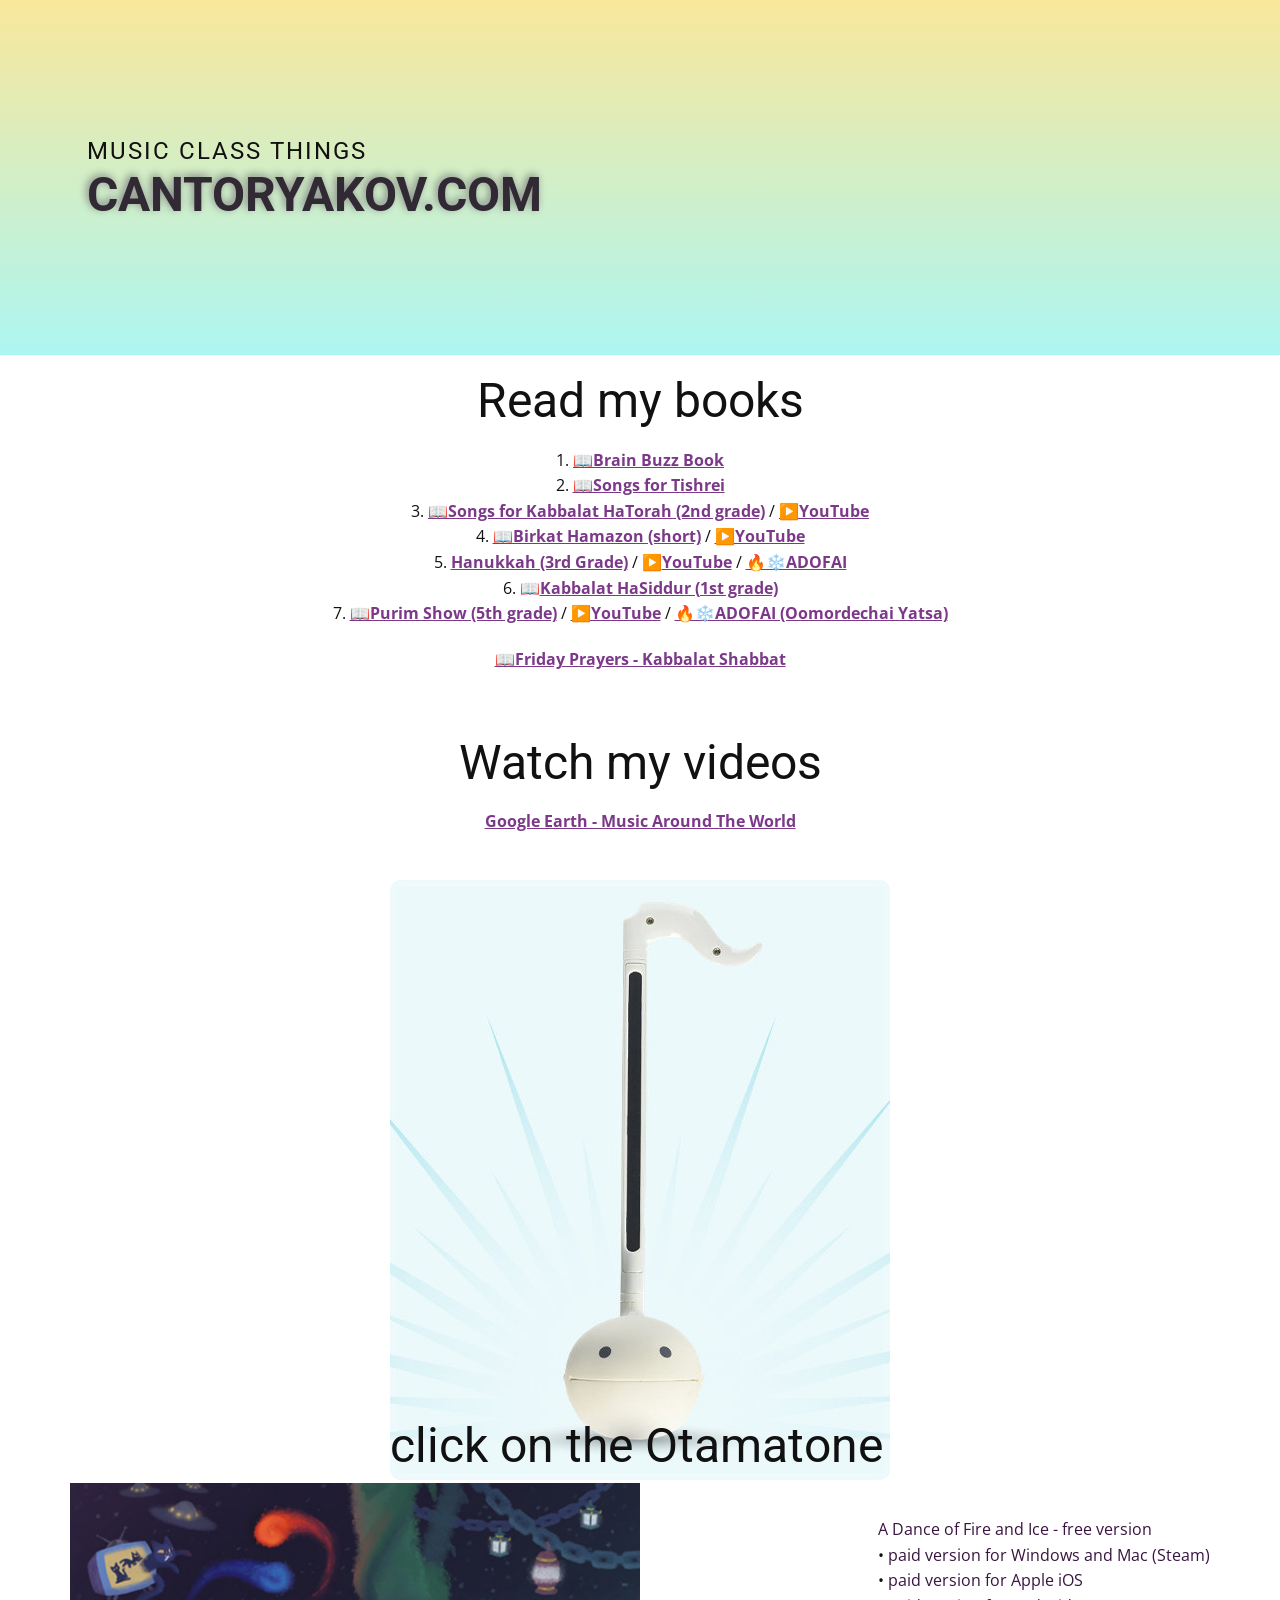
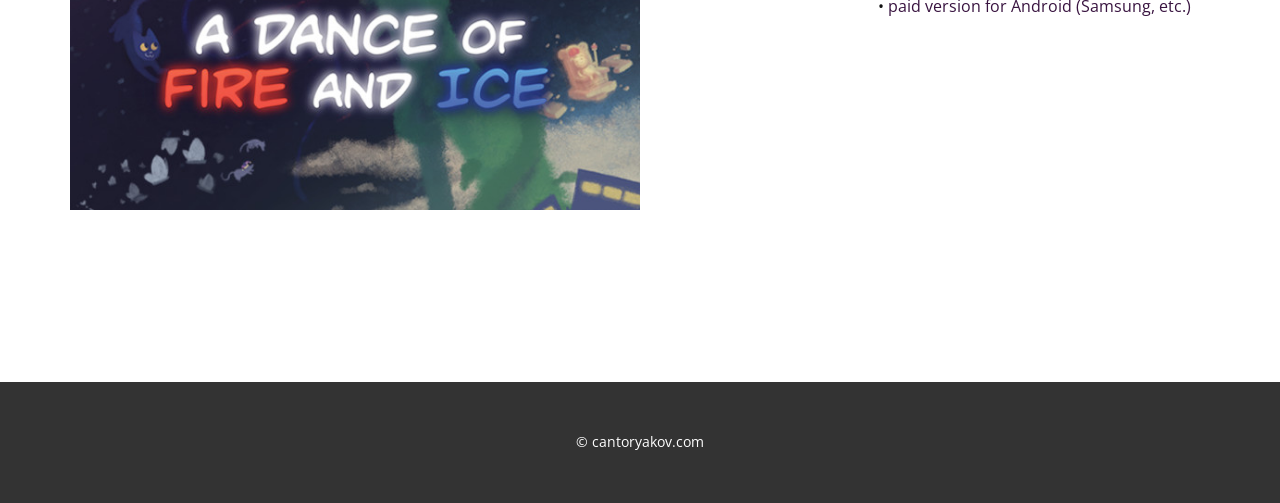
==== commit 20aa3c95: "a" ====
--- a/index.html
+++ b/index.html
@@ -53,6 +53,9 @@
             <br>6. 📖<a class="u-active-none u-border-none u-btn u-button-style u-hover-none u-none u-text-palette-1-dark-1 u-btn-10" href="https://en.calameo.com/read/006814325e773d8ba96b8">Kabbalat HaSiddur (1st grade)</a>
             <br>7. <a class="u-active-none u-border-none u-btn u-button-style u-hover-none u-none u-text-palette-1-dark-1 u-btn-11" href="https://en.calameo.com/read/00681432580adacda3284">📖Purim Show (5th grade)</a> / <a class="u-active-none u-border-none u-btn u-button-style u-hover-none u-none u-text-palette-1-dark-1 u-btn-12" href="https://youtu.be/JUEOWjxTwJk">▶️YouTube</a> / <a class="u-active-none u-border-none u-btn u-button-style u-hover-none u-none u-text-palette-1-dark-1 u-btn-13" href="https://youtu.be/v91d3OV4ZM4">🔥❄️ADOFAI (Oomordechai Yatsa)</a>
           </p>
+          <p style="text-align: center;">
+            <a class="u-active-none u-border-none u-btn u-button-style u-hover-none u-none u-text-palette-1-dark-1 u-btn-14" href="https://en.calameo.com/read/006814325514fa9b4a005">📖Friday Prayers - Kabbalat Shabbat</a>
+          </p>
         </div>
       </div>
     </section>
--- a/Cantor-Yakov.css
+++ b/Cantor-Yakov.css
@@ -168,6 +168,13 @@
   text-decoration: underline !important;
   font-weight: 700;
   padding: 0;
+}
+
+.u-section-2 .u-btn-14 {
+  background-image: none;
+  text-decoration: underline !important;
+  font-weight: 700;
+  padding: 0;
 }.u-section-3 .u-sheet-1 {
   min-height: 187px;
 }
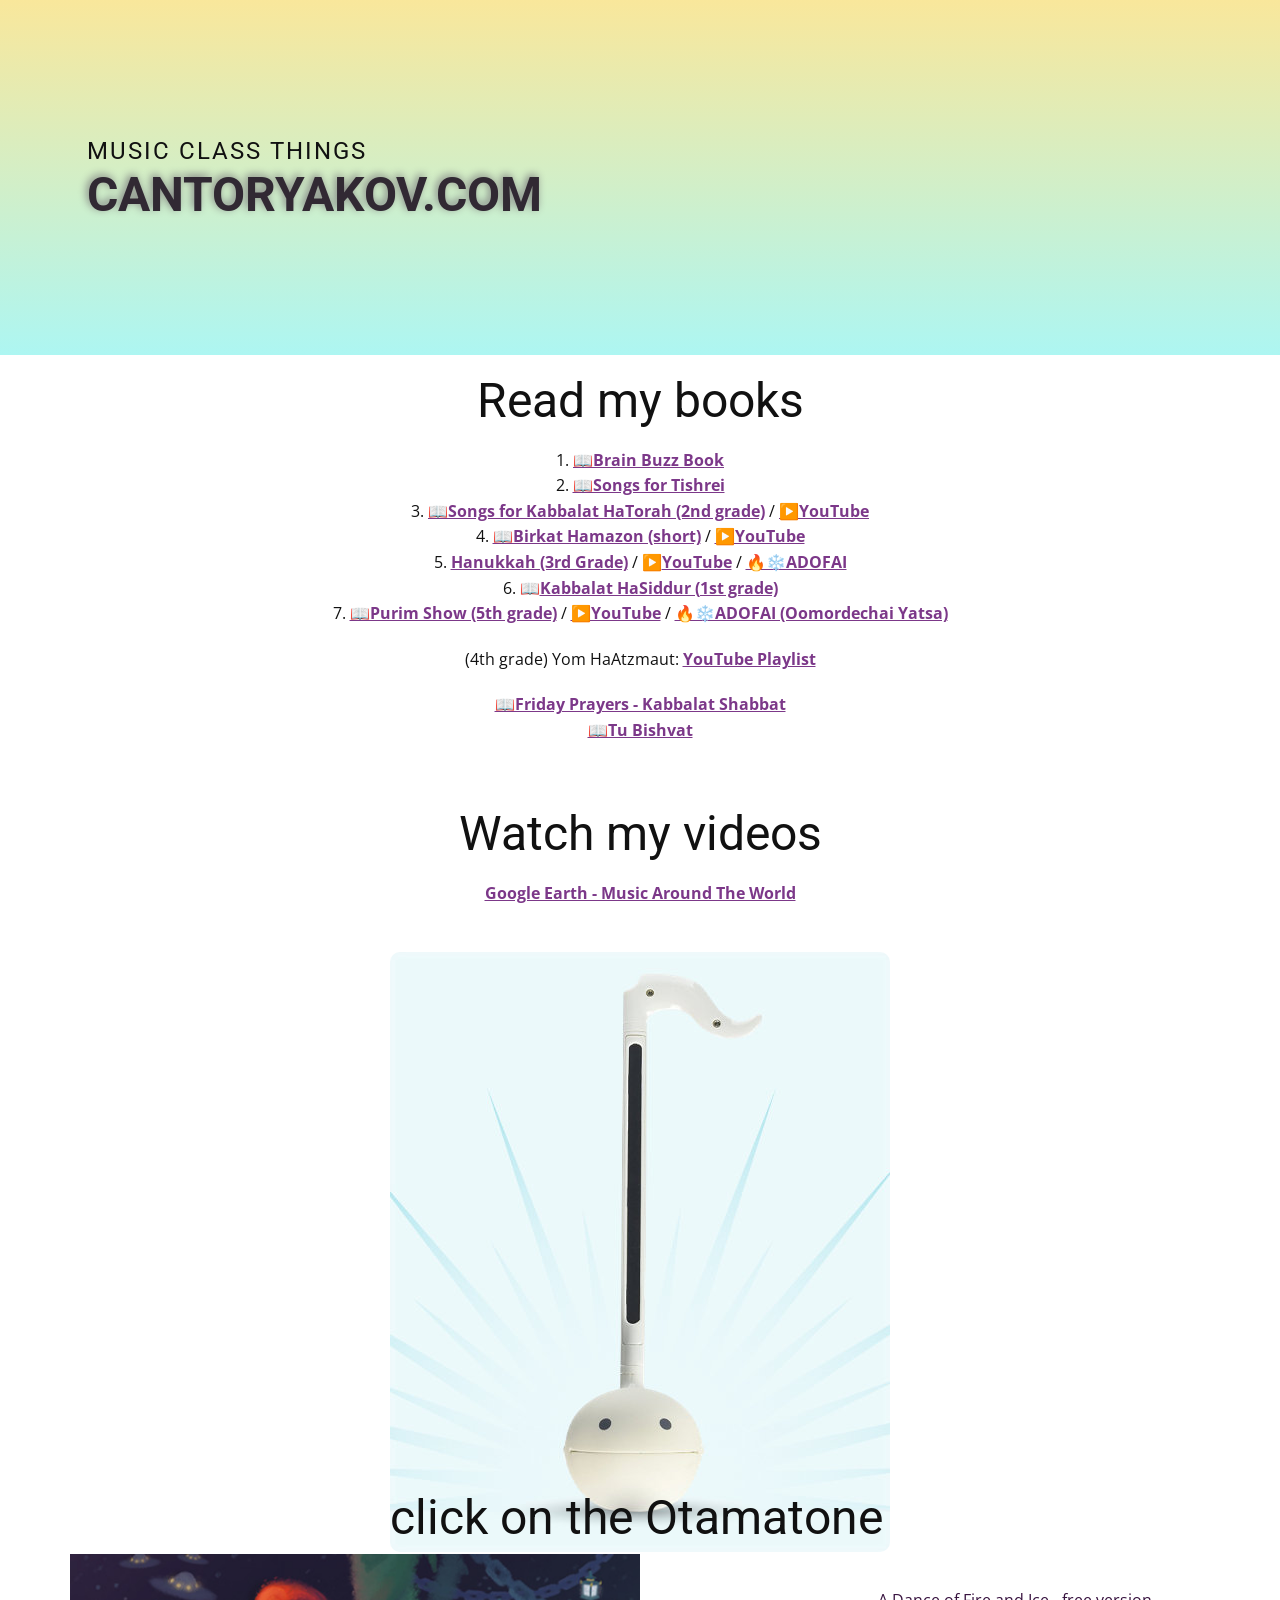
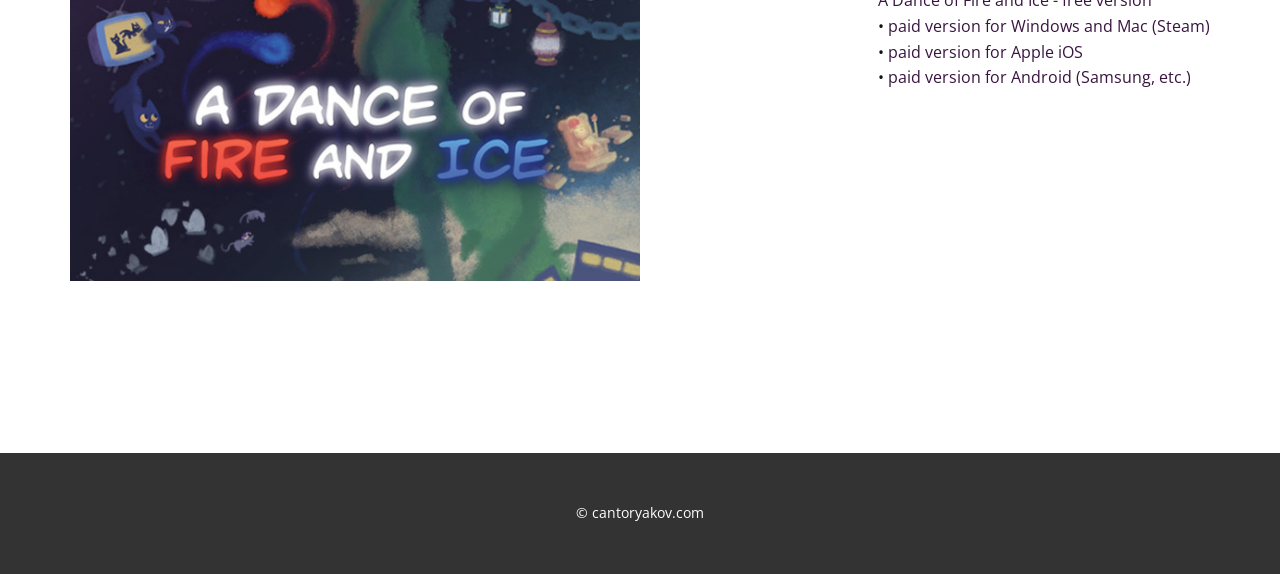
==== commit b7ac5a0a: "j" ====
--- a/index.html
+++ b/index.html
@@ -11,7 +11,7 @@
 <link rel="stylesheet" href="Cantor-Yakov.css" media="screen">
     <script class="u-script" type="text/javascript" src="jquery.js" defer=""></script>
     <script class="u-script" type="text/javascript" src="nicepage.js" defer=""></script>
-    <meta name="generator" content="Nicepage 3.30.2, nicepage.com">
+    <meta name="generator" content="Nicepage 4.2.6, nicepage.com">
     <link id="u-theme-google-font" rel="stylesheet" href="https://fonts.googleapis.com/css?family=Roboto:100,100i,300,300i,400,400i,500,500i,700,700i,900,900i|Open+Sans:300,300i,400,400i,600,600i,700,700i,800,800i">
     <link id="u-page-google-font" rel="stylesheet" href="https://fonts.googleapis.com/css?family=Roboto:100,100i,300,300i,400,400i,500,500i,700,700i,900,900i">
     
@@ -53,8 +53,12 @@
             <br>6. 📖<a class="u-active-none u-border-none u-btn u-button-style u-hover-none u-none u-text-palette-1-dark-1 u-btn-10" href="https://en.calameo.com/read/006814325e773d8ba96b8">Kabbalat HaSiddur (1st grade)</a>
             <br>7. <a class="u-active-none u-border-none u-btn u-button-style u-hover-none u-none u-text-palette-1-dark-1 u-btn-11" href="https://en.calameo.com/read/00681432580adacda3284">📖Purim Show (5th grade)</a> / <a class="u-active-none u-border-none u-btn u-button-style u-hover-none u-none u-text-palette-1-dark-1 u-btn-12" href="https://youtu.be/JUEOWjxTwJk">▶️YouTube</a> / <a class="u-active-none u-border-none u-btn u-button-style u-hover-none u-none u-text-palette-1-dark-1 u-btn-13" href="https://youtu.be/v91d3OV4ZM4">🔥❄️ADOFAI (Oomordechai Yatsa)</a>
           </p>
+          <p style="text-align: center;">(4th grade) Yom HaAtzmaut:&nbsp;<a class="u-active-none u-border-none u-btn u-button-style u-hover-none u-none u-text-palette-1-dark-1 u-btn-14" href="https://www.youtube.com/playlist?list=PLrKG3iVGpGcAQfOprhs_90GkdSzpKVTT1">YouTube Playlist</a>
+          </p>
           <p style="text-align: center;">
-            <a class="u-active-none u-border-none u-btn u-button-style u-hover-none u-none u-text-palette-1-dark-1 u-btn-14" href="https://en.calameo.com/read/006814325514fa9b4a005">📖Friday Prayers - Kabbalat Shabbat</a>
+            <a class="u-active-none u-border-none u-btn u-button-style u-hover-none u-none u-text-palette-1-dark-1 u-btn-15" href="https://en.calameo.com/read/006814325514fa9b4a005">📖Friday Prayers - Kabbalat Shabbat</a>
+            <br>
+            <a class="u-active-none u-border-none u-btn u-button-style u-hover-none u-none u-text-palette-1-dark-1 u-btn-16" href="https://en.calameo.com/read/0068143259ad834894748">📖Tu Bishvat</a>
           </p>
         </div>
       </div>
--- a/nicepage.css
+++ b/nicepage.css
@@ -1,365 +1,365 @@
-/*begin-commonstyles library*//*!
- * froala_editor v3.2.3 (https://www.froala.com/wysiwyg-editor)
- * License https://froala.com/wysiwyg-editor/terms/
- * Copyright 2014-2020 Froala Labs
- */
-
-.fr-clearfix::after {
-  clear: both;
-  display: block;
-  content: "";
-  height: 0; }
-
-.fr-hide-by-clipping {
-  position: absolute;
-  width: 1px;
-  height: 1px;
-  padding: 0;
-  margin: -1px;
-  overflow: hidden;
-  clip: rect(0, 0, 0, 0);
-  border: 0; }
-
-.fr-view img.fr-rounded, .fr-view .fr-img-caption.fr-rounded img {
-  border-radius: 10px;
-  -moz-border-radius: 10px;
-  -webkit-border-radius: 10px;
-  -moz-background-clip: padding;
-  -webkit-background-clip: padding-box;
-  background-clip: padding-box; }
-
-.fr-view img.fr-shadow, .fr-view .fr-img-caption.fr-shadow img {
-  -webkit-box-shadow: 10px 10px 5px 0px #cccccc;
-  -moz-box-shadow: 10px 10px 5px 0px #cccccc;
-  box-shadow: 10px 10px 5px 0px #cccccc; }
-
-.fr-view img.fr-bordered, .fr-view .fr-img-caption.fr-bordered img {
-  border: solid 5px #CCC; }
-
-.fr-view img.fr-bordered {
-  -webkit-box-sizing: content-box;
-  -moz-box-sizing: content-box;
-  box-sizing: content-box; }
-
-.fr-view .fr-img-caption.fr-bordered img {
-  -webkit-box-sizing: border-box;
-  -moz-box-sizing: border-box;
-  box-sizing: border-box; }
-
-.fr-view {
-  word-wrap: break-word; }
-  .fr-view span[style~="color:"] a {
-    color: inherit; }
-  .fr-view strong {
-    font-weight: 700; }
-  .fr-view table {
-    border: none;
-    border-collapse: collapse;
-    empty-cells: show;
-    max-width: 100%; }
-    .fr-view table td {
-      min-width: 5px; }
-    .fr-view table.fr-dashed-borders td, .fr-view table.fr-dashed-borders th {
-      border-style: dashed; }
-    .fr-view table.fr-alternate-rows tbody tr:nth-child(2n) {
-      background: whitesmoke; }
-    .fr-view table td, .fr-view table th {
-      border: 1px solid #DDD; }
-      .fr-view table td:empty, .fr-view table th:empty {
-        height: 20px; }
-      .fr-view table td.fr-highlighted, .fr-view table th.fr-highlighted {
-        border: 1px double red; }
-      .fr-view table td.fr-thick, .fr-view table th.fr-thick {
-        border-width: 2px; }
-    .fr-view table th {
-      background: #ececec; }
-  .fr-view hr {
-    clear: both;
-    user-select: none;
-    -o-user-select: none;
-    -moz-user-select: none;
-    -khtml-user-select: none;
-    -webkit-user-select: none;
-    -ms-user-select: none;
-    break-after: always;
-    page-break-after: always; }
-  .fr-view .fr-file {
-    position: relative; }
-    .fr-view .fr-file::after {
-      position: relative;
-      content: "\1F4CE";
-      font-weight: normal; }
-  .fr-view pre {
-    white-space: pre-wrap;
-    word-wrap: break-word;
-    overflow: visible; }
-/*.fr-view[dir="rtl"] blockquote {
-  border-left: none;
-  border-right: solid 2px #5E35B1;
-  margin-right: 0;
-  padding-right: 5px;
-  padding-left: 0; }
-  .fr-view[dir="rtl"] blockquote blockquote {
-    border-color: #00BCD4; }
-    .fr-view[dir="rtl"] blockquote blockquote blockquote {
-      border-color: #43A047; }
-.fr-view blockquote {
-  border-left: solid 2px #5E35B1;
-  margin-left: 0;
-  padding-left: 5px;
-  color: #5E35B1; }
-  .fr-view blockquote blockquote {
-    border-color: #00BCD4;
-    color: #00BCD4; }
-    .fr-view blockquote blockquote blockquote {
-      border-color: #43A047;
-      color: #43A047; }*/
-  .fr-view span.fr-emoticon {
-    font-weight: normal;
-    font-family: "Apple Color Emoji","Segoe UI Emoji","NotoColorEmoji","Segoe UI Symbol","Android Emoji","EmojiSymbols";
-    display: inline;
-    line-height: 0; }
-    .fr-view span.fr-emoticon.fr-emoticon-img {
-      background-repeat: no-repeat !important;
-      font-size: inherit;
-      height: 1em;
-      width: 1em;
-      min-height: 20px;
-      min-width: 20px;
-      display: inline-block;
-      margin: -.1em .1em .1em;
-      line-height: 1;
-      vertical-align: middle; }
-  .fr-view .fr-text-gray {
-    color: #AAA !important; }
-  .fr-view .fr-text-bordered {
-    border-top: solid 1px #222;
-    border-bottom: solid 1px #222;
-    padding: 10px 0; }
-  .fr-view .fr-text-spaced {
-    letter-spacing: 1px; }
-  .fr-view .fr-text-uppercase {
-    text-transform: uppercase; }
-  .fr-view .fr-class-highlighted {
-    background-color: #ffff00; }
-  .fr-view .fr-class-code {
-    border-color: #cccccc;
-    border-radius: 2px;
-    -moz-border-radius: 2px;
-    -webkit-border-radius: 2px;
-    -moz-background-clip: padding;
-    -webkit-background-clip: padding-box;
-    background-clip: padding-box;
-    background: #f5f5f5;
-    padding: 10px;
-    font-family: "Courier New", Courier, monospace; }
-  .fr-view .fr-class-transparency {
-    opacity: 0.5; }
-  .fr-view img {
-    position: relative;
-    max-width: 100%; }
-    .fr-view img.fr-dib {
-      margin: 10px auto;
-      display: block;
-      float: none;
-      vertical-align: top; }
-      .fr-view img.fr-dib.fr-fil {
-        margin-left: 0;
-        text-align: left; }
-      .fr-view img.fr-dib.fr-fir {
-        margin-right: 0;
-        text-align: right; }
-    .fr-view img.fr-dii {
-      display: inline-block;
-      float: none;
-      vertical-align: bottom;
-      margin-left: 5px;
-      margin-right: 5px;
-      max-width: calc(100% - (2 * 5px)); }
-      .fr-view img.fr-dii.fr-fil {
-        float: left;
-        margin: 10px 15px 10px 0;
-        max-width: calc(100% - 5px); }
-      .fr-view img.fr-dii.fr-fir {
-        float: right;
-        margin: 10px 0 10px 15px;
-        max-width: calc(100% - 5px); }
-  .fr-view span.fr-img-caption {
-    position: relative;
-    max-width: 100%; }
-    .fr-view span.fr-img-caption.fr-dib {
-      margin: 5px auto;
-      display: block;
-      float: none;
-      vertical-align: top; }
-      .fr-view span.fr-img-caption.fr-dib.fr-fil {
-        margin-left: 0;
-        text-align: left; }
-      .fr-view span.fr-img-caption.fr-dib.fr-fir {
-        margin-right: 0;
-        text-align: right; }
-    .fr-view span.fr-img-caption.fr-dii {
-      display: inline-block;
-      float: none;
-      vertical-align: bottom;
-      margin-left: 5px;
-      margin-right: 5px;
-      max-width: calc(100% - (2 * 5px)); }
-      .fr-view span.fr-img-caption.fr-dii.fr-fil {
-        float: left;
-        margin: 5px 5px 5px 0;
-        max-width: calc(100% - 5px); }
-      .fr-view span.fr-img-caption.fr-dii.fr-fir {
-        float: right;
-        margin: 5px 0 5px 5px;
-        max-width: calc(100% - 5px); }
-  .fr-view .fr-video {
-    text-align: center;
-    position: relative; }
-    .fr-view .fr-video.fr-rv {
-      padding-bottom: 56.25%;
-      padding-top: 30px;
-      height: 0;
-      overflow: hidden; }
-      .fr-view .fr-video.fr-rv > iframe, .fr-view .fr-video.fr-rv object, .fr-view .fr-video.fr-rv embed {
-        position: absolute !important;
-        top: 0;
-        left: 0;
-        width: 100%;
-        height: 100%; }
-    .fr-view .fr-video > * {
-      -webkit-box-sizing: content-box;
-      -moz-box-sizing: content-box;
-      box-sizing: content-box;
-      max-width: 100%;
-      border: none; }
-    .fr-view .fr-video.fr-dvb {
-      display: block;
-      clear: both; }
-      .fr-view .fr-video.fr-dvb.fr-fvl {
-        text-align: left; }
-      .fr-view .fr-video.fr-dvb.fr-fvr {
-        text-align: right; }
-    .fr-view .fr-video.fr-dvi {
-      display: inline-block; }
-      .fr-view .fr-video.fr-dvi.fr-fvl {
-        float: left; }
-      .fr-view .fr-video.fr-dvi.fr-fvr {
-        float: right; }
-  .fr-view a.fr-strong {
-    font-weight: 700; }
-  .fr-view a.fr-green {
-    color: green; }
-  .fr-view .fr-img-caption {
-    text-align: center; }
-    .fr-view .fr-img-caption .fr-img-wrap {
-      padding: 0;
-      margin: auto;
-      text-align: center;
-      width: 100%; }
-      .fr-view .fr-img-caption .fr-img-wrap a {
-        display: block; }
-      .fr-view .fr-img-caption .fr-img-wrap img {
-        display: block;
-        margin: auto;
-        width: 100%; }
-      .fr-view .fr-img-caption .fr-img-wrap > span {
-        margin: auto;
-        display: block;
-        padding: 5px 5px 10px;
-        font-size: 14px;
-        font-weight: initial;
-        -webkit-box-sizing: border-box;
-        -moz-box-sizing: border-box;
-        box-sizing: border-box;
-        -webkit-opacity: 0.9;
-        -moz-opacity: 0.9;
-        opacity: 0.9;
-        -ms-filter: "progid:DXImageTransform.Microsoft.Alpha(Opacity=0)";
-        width: 100%;
-        text-align: center; }
-  .fr-view button.fr-rounded, .fr-view input.fr-rounded, .fr-view textarea.fr-rounded {
-    border-radius: 10px;
-    -moz-border-radius: 10px;
-    -webkit-border-radius: 10px;
-    -moz-background-clip: padding;
-    -webkit-background-clip: padding-box;
-    background-clip: padding-box; }
-  .fr-view button.fr-large, .fr-view input.fr-large, .fr-view textarea.fr-large {
-    font-size: 24px; }
-  .fr-view ul, .fr-view ol {
-    list-style-position: inside; }
-
-/**
- * Image style.
- */
-a.fr-view.fr-strong {
-  font-weight: 700; }
-a.fr-view.fr-green {
-  color: green; }
-
-/**
- * Link style.
- */
-img.fr-view {
-  position: relative;
-  max-width: 100%; }
-  img.fr-view.fr-dib {
-    margin: 5px auto;
-    display: block;
-    float: none;
-    vertical-align: top; }
-    img.fr-view.fr-dib.fr-fil {
-      margin-left: 0;
-      text-align: left; }
-    img.fr-view.fr-dib.fr-fir {
-      margin-right: 0;
-      text-align: right; }
-  img.fr-view.fr-dii {
-    display: inline-block;
-    float: none;
-    vertical-align: bottom;
-    margin-left: 5px;
-    margin-right: 5px;
-    max-width: calc(100% - (2 * 5px)); }
-    img.fr-view.fr-dii.fr-fil {
-      float: left;
-      margin: 5px 5px 5px 0;
-      max-width: calc(100% - 5px); }
-    img.fr-view.fr-dii.fr-fir {
-      float: right;
-      margin: 5px 0 5px 5px;
-      max-width: calc(100% - 5px); }
-
-span.fr-img-caption.fr-view {
-  position: relative;
-  max-width: 100%; }
-  span.fr-img-caption.fr-view.fr-dib {
-    margin: 5px auto;
-    display: block;
-    float: none;
-    vertical-align: top; }
-    span.fr-img-caption.fr-view.fr-dib.fr-fil {
-      margin-left: 0;
-      text-align: left; }
-    span.fr-img-caption.fr-view.fr-dib.fr-fir {
-      margin-right: 0;
-      text-align: right; }
-  span.fr-img-caption.fr-view.fr-dii {
-    display: inline-block;
-    float: none;
-    vertical-align: bottom;
-    margin-left: 5px;
-    margin-right: 5px;
-    max-width: calc(100% - (2 * 5px)); }
-    span.fr-img-caption.fr-view.fr-dii.fr-fil {
-      float: left;
-      margin: 5px 5px 5px 0;
-      max-width: calc(100% - 5px); }
-    span.fr-img-caption.fr-view.fr-dii.fr-fir {
-      float: right;
-      margin: 5px 0 5px 5px;
-      max-width: calc(100% - 5px); }
+/*begin-commonstyles library*//*!
+ * froala_editor v4.0.6 (https://www.froala.com/wysiwyg-editor)
+ * License https://froala.com/wysiwyg-editor/terms/
+ * Copyright 2014-2021 Froala Labs
+ */
+
+.fr-clearfix::after {
+  clear: both;
+  display: block;
+  content: "";
+  height: 0; }
+
+.fr-hide-by-clipping {
+  position: absolute;
+  width: 1px;
+  height: 1px;
+  padding: 0;
+  margin: -1px;
+  overflow: hidden;
+  clip: rect(0, 0, 0, 0);
+  border: 0; }
+
+.fr-view img.fr-rounded, .fr-view .fr-img-caption.fr-rounded img {
+  border-radius: 10px;
+  -moz-border-radius: 10px;
+  -webkit-border-radius: 10px;
+  -moz-background-clip: padding;
+  -webkit-background-clip: padding-box;
+  background-clip: padding-box; }
+
+.fr-view img.fr-shadow, .fr-view .fr-img-caption.fr-shadow img {
+  -webkit-box-shadow: 10px 10px 5px 0px #cccccc;
+  -moz-box-shadow: 10px 10px 5px 0px #cccccc;
+  box-shadow: 10px 10px 5px 0px #cccccc; }
+
+.fr-view img.fr-bordered, .fr-view .fr-img-caption.fr-bordered img {
+  border: solid 5px #CCC; }
+
+.fr-view img.fr-bordered {
+  -webkit-box-sizing: content-box;
+  -moz-box-sizing: content-box;
+  box-sizing: content-box; }
+
+.fr-view .fr-img-caption.fr-bordered img {
+  -webkit-box-sizing: border-box;
+  -moz-box-sizing: border-box;
+  box-sizing: border-box; }
+
+.fr-view {
+  word-wrap: break-word; }
+  .fr-view span[style~="color:"] a {
+    color: inherit; }
+  .fr-view strong {
+    font-weight: 700; }
+  .fr-view table[border='0'] td:not([class]), .fr-view table[border='0'] th:not([class]), .fr-view table[border='0'] td[class=""], .fr-view table[border='0'] th[class=""] {
+    border-width: 0px; }
+  .fr-view table {
+    border: none;
+    border-collapse: collapse;
+    empty-cells: show;
+    max-width: 100%; }
+    .fr-view table td {
+      min-width: 5px; }
+    .fr-view table.fr-dashed-borders td, .fr-view table.fr-dashed-borders th {
+      border-style: dashed; }
+    .fr-view table.fr-alternate-rows tbody tr:nth-child(2n) {
+      background: whitesmoke; }
+    .fr-view table td, .fr-view table th {
+      border: 1px solid #DDD; }
+      .fr-view table td:empty, .fr-view table th:empty {
+        height: 20px; }
+      .fr-view table td.fr-highlighted, .fr-view table th.fr-highlighted {
+        border: 1px double red; }
+      .fr-view table td.fr-thick, .fr-view table th.fr-thick {
+        border-width: 2px; }
+    .fr-view table th {
+      background: #ececec; }
+  .fr-view hr {
+    clear: both;
+    user-select: none;
+    -o-user-select: none;
+    -moz-user-select: none;
+    -khtml-user-select: none;
+    -webkit-user-select: none;
+    -ms-user-select: none;
+    break-after: always;
+    page-break-after: always; }
+  .fr-view .fr-file {
+    position: relative; }
+    .fr-view .fr-file::after {
+      position: relative;
+      content: "\1F4CE";
+      font-weight: normal; }
+  .fr-view pre {
+    white-space: pre-wrap;
+    word-wrap: break-word;
+    overflow: visible; }
+/*  .fr-view[dir="rtl"] blockquote {
+    border-left: none;
+    border-right: solid 2px #5E35B1;
+    margin-right: 0;
+    padding-right: 5px;
+    padding-left: 0; }
+    .fr-view[dir="rtl"] blockquote blockquote {
+      border-color: #00BCD4; }
+      .fr-view[dir="rtl"] blockquote blockquote blockquote {
+        border-color: #43A047; }
+  .fr-view blockquote {
+    border-left: solid 2px #5E35B1;
+    margin-left: 0;
+    padding-left: 5px;
+    color: #5E35B1; }
+    .fr-view blockquote blockquote {
+      border-color: #00BCD4;
+      color: #00BCD4; }
+      .fr-view blockquote blockquote blockquote {
+        border-color: #43A047;
+        color: #43A047; } */
+  .fr-view span.fr-emoticon {
+    font-weight: normal;
+    font-family: "Apple Color Emoji","Segoe UI Emoji","NotoColorEmoji","Segoe UI Symbol","Android Emoji","EmojiSymbols";
+    display: inline;
+    line-height: 0; }
+    .fr-view span.fr-emoticon.fr-emoticon-img {
+      background-repeat: no-repeat !important;
+      font-size: inherit;
+      height: 1em;
+      width: 1em;
+      min-height: 20px;
+      min-width: 20px;
+      display: inline-block;
+      margin: -.1em .1em .1em;
+      line-height: 1;
+      vertical-align: middle; }
+  .fr-view .fr-text-gray {
+    color: #AAA !important; }
+  .fr-view .fr-text-bordered {
+    border-top: solid 1px #222;
+    border-bottom: solid 1px #222;
+    padding: 10px 0; }
+  .fr-view .fr-text-spaced {
+    letter-spacing: 1px; }
+  .fr-view .fr-text-uppercase {
+    text-transform: uppercase; }
+  .fr-view .fr-class-highlighted {
+    background-color: #ffff00; }
+  .fr-view .fr-class-code {
+    border-color: #cccccc;
+    border-radius: 2px;
+    -moz-border-radius: 2px;
+    -webkit-border-radius: 2px;
+    -moz-background-clip: padding;
+    -webkit-background-clip: padding-box;
+    background-clip: padding-box;
+    background: #f5f5f5;
+    padding: 10px;
+    font-family: "Courier New", Courier, monospace; }
+  .fr-view .fr-class-transparency {
+    opacity: 0.5; }
+  .fr-view img {
+    position: relative;
+    max-width: 100%; }
+    .fr-view img.fr-dib {
+      margin: 10px auto;
+      display: block;
+      float: none;
+      vertical-align: top; }
+      .fr-view img.fr-dib.fr-fil {
+        margin-left: 0;
+        text-align: left; }
+      .fr-view img.fr-dib.fr-fir {
+        margin-right: 0;
+        text-align: right; }
+    .fr-view img.fr-dii {
+      display: inline-block;
+      float: none;
+      vertical-align: bottom;
+      margin-left: 5px;
+      margin-right: 5px;
+      max-width: calc(100% - (2 * 5px)); }
+      .fr-view img.fr-dii.fr-fil {
+        float: left;
+        margin: 10px 15px 10px 0;
+        max-width: calc(100% - 5px); }
+      .fr-view img.fr-dii.fr-fir {
+        float: right;
+        margin: 10px 0 10px 15px;
+        max-width: calc(100% - 5px); }
+  .fr-view span.fr-img-caption {
+    position: relative;
+    max-width: 100%; }
+    .fr-view span.fr-img-caption.fr-dib {
+      margin: 5px auto;
+      display: block;
+      float: none;
+      vertical-align: top; }
+      .fr-view span.fr-img-caption.fr-dib.fr-fil {
+        margin-left: 0;
+        text-align: left; }
+      .fr-view span.fr-img-caption.fr-dib.fr-fir {
+        margin-right: 0;
+        text-align: right; }
+    .fr-view span.fr-img-caption.fr-dii {
+      display: inline-block;
+      float: none;
+      vertical-align: bottom;
+      margin-left: 5px;
+      margin-right: 5px;
+      max-width: calc(100% - (2 * 5px)); }
+      .fr-view span.fr-img-caption.fr-dii.fr-fil {
+        float: left;
+        margin: 5px 5px 5px 0;
+        max-width: calc(100% - 5px); }
+      .fr-view span.fr-img-caption.fr-dii.fr-fir {
+        float: right;
+        margin: 5px 0 5px 5px;
+        max-width: calc(100% - 5px); }
+  .fr-view .fr-video {
+    text-align: center;
+    position: relative; }
+    .fr-view .fr-video.fr-rv {
+      padding-bottom: 56.25%;
+      padding-top: 30px;
+      height: 0;
+      overflow: hidden; }
+      .fr-view .fr-video.fr-rv > iframe, .fr-view .fr-video.fr-rv object, .fr-view .fr-video.fr-rv embed {
+        position: absolute !important;
+        top: 0;
+        left: 0;
+        width: 100%;
+        height: 100%; }
+    .fr-view .fr-video > * {
+      -webkit-box-sizing: content-box;
+      -moz-box-sizing: content-box;
+      box-sizing: content-box;
+      max-width: 100%;
+      border: none; }
+    .fr-view .fr-video.fr-dvb {
+      display: block;
+      clear: both; }
+      .fr-view .fr-video.fr-dvb.fr-fvl {
+        text-align: left; }
+      .fr-view .fr-video.fr-dvb.fr-fvr {
+        text-align: right; }
+    .fr-view .fr-video.fr-dvi {
+      display: inline-block; }
+      .fr-view .fr-video.fr-dvi.fr-fvl {
+        float: left; }
+      .fr-view .fr-video.fr-dvi.fr-fvr {
+        float: right; }
+  .fr-view a.fr-strong {
+    font-weight: 700; }
+  .fr-view a.fr-green {
+    color: green; }
+  .fr-view .fr-img-caption {
+    text-align: center; }
+    .fr-view .fr-img-caption .fr-img-wrap {
+      padding: 0;
+      margin: auto;
+      text-align: center;
+      width: 100%; }
+      .fr-view .fr-img-caption .fr-img-wrap a {
+        display: block; }
+      .fr-view .fr-img-caption .fr-img-wrap img {
+        display: block;
+        margin: auto;
+        width: 100%; }
+      .fr-view .fr-img-caption .fr-img-wrap > span {
+        margin: auto;
+        display: block;
+        padding: 5px 5px 10px;
+        font-size: 14px;
+        font-weight: initial;
+        -webkit-box-sizing: border-box;
+        -moz-box-sizing: border-box;
+        box-sizing: border-box;
+        -webkit-opacity: 0.9;
+        -moz-opacity: 0.9;
+        opacity: 0.9;
+        -ms-filter: "progid:DXImageTransform.Microsoft.Alpha(Opacity=0)";
+        width: 100%;
+        text-align: center; }
+  .fr-view button.fr-rounded, .fr-view input.fr-rounded, .fr-view textarea.fr-rounded {
+    border-radius: 10px;
+    -moz-border-radius: 10px;
+    -webkit-border-radius: 10px;
+    -moz-background-clip: padding;
+    -webkit-background-clip: padding-box;
+    background-clip: padding-box; }
+  .fr-view button.fr-large, .fr-view input.fr-large, .fr-view textarea.fr-large {
+    font-size: 24px; }
+
+/**
+ * Image style.
+ */
+a.fr-view.fr-strong {
+  font-weight: 700; }
+a.fr-view.fr-green {
+  color: green; }
+
+/**
+ * Link style.
+ */
+img.fr-view {
+  position: relative;
+  max-width: 100%; }
+  img.fr-view.fr-dib {
+    margin: 5px auto;
+    display: block;
+    float: none;
+    vertical-align: top; }
+    img.fr-view.fr-dib.fr-fil {
+      margin-left: 0;
+      text-align: left; }
+    img.fr-view.fr-dib.fr-fir {
+      margin-right: 0;
+      text-align: right; }
+  img.fr-view.fr-dii {
+    display: inline-block;
+    float: none;
+    vertical-align: bottom;
+    margin-left: 5px;
+    margin-right: 5px;
+    max-width: calc(100% - (2 * 5px)); }
+    img.fr-view.fr-dii.fr-fil {
+      float: left;
+      margin: 5px 5px 5px 0;
+      max-width: calc(100% - 5px); }
+    img.fr-view.fr-dii.fr-fir {
+      float: right;
+      margin: 5px 0 5px 5px;
+      max-width: calc(100% - 5px); }
+
+span.fr-img-caption.fr-view {
+  position: relative;
+  max-width: 100%; }
+  span.fr-img-caption.fr-view.fr-dib {
+    margin: 5px auto;
+    display: block;
+    float: none;
+    vertical-align: top; }
+    span.fr-img-caption.fr-view.fr-dib.fr-fil {
+      margin-left: 0;
+      text-align: left; }
+    span.fr-img-caption.fr-view.fr-dib.fr-fir {
+      margin-right: 0;
+      text-align: right; }
+  span.fr-img-caption.fr-view.fr-dii {
+    display: inline-block;
+    float: none;
+    vertical-align: bottom;
+    margin-left: 5px;
+    margin-right: 5px;
+    max-width: calc(100% - (2 * 5px)); }
+    span.fr-img-caption.fr-view.fr-dii.fr-fil {
+      float: left;
+      margin: 5px 5px 5px 0;
+      max-width: calc(100% - 5px); }
+    span.fr-img-caption.fr-view.fr-dii.fr-fir {
+      float: right;
+      margin: 5px 0 5px 5px;
+      max-width: calc(100% - 5px); }
 /*end-commonstyles library*//*begin-commonstyles library*/@charset "UTF-8";
 
 /*!
@@ -4400,7 +4400,7 @@
 }
 .u-effect-flip-left .u-over-slide {
   opacity: 0;
-  transform: rotateY(130deg);
+  transform: rotateY(180deg);
   transform-origin: center left;
   transition: transform 500ms ease, transform-origin 500ms ease, opacity 0ms ease 500ms;
 }
@@ -4416,7 +4416,7 @@
 }
 .u-effect-flip-right .u-over-slide {
   opacity: 0;
-  transform: rotateY(-130deg);
+  transform: rotateY(-180deg);
   transform-origin: center right;
   transition: transform 500ms ease, transform-origin 500ms ease, opacity 0ms ease 500ms;
 }
@@ -4432,7 +4432,7 @@
 }
 .u-effect-flip-top .u-over-slide {
   opacity: 0;
-  transform: rotateX(-130deg);
+  transform: rotateX(-180deg);
   transform-origin: center top;
   transition: transform 500ms ease, transform-origin 500ms ease, opacity 0ms ease 500ms;
 }
@@ -4448,7 +4448,7 @@
 }
 .u-effect-flip-bottom .u-over-slide {
   opacity: 0;
-  transform: rotateX(130deg);
+  transform: rotateX(180deg);
   transform-origin: center bottom;
   transition: transform 500ms ease, transform-origin 500ms ease, opacity 0ms ease 500ms;
 }
@@ -4545,12 +4545,12 @@
 .u-effect-hover-zoom:hover .u-background-effect-image,
 .u-effect-hover-zoom.u-effect-active .u-back-slide,
 .u-effect-hover-zoom.u-effect-active .u-background-effect-image {
-  transform: scale(1.1);
+  transform: scale(var(--effect-scale));
 }
 .u-effect-hover-zoomOut .u-back-slide,
 .u-effect-hover-zoomOut .u-background-effect-image {
   transition: transform 500ms ease;
-  transform: scale(1.1);
+  transform: scale(var(--effect-scale));
 }
 .u-effect-hover-zoomOut:hover .u-back-slide,
 .u-effect-hover-zoomOut:hover .u-background-effect-image,
@@ -4558,14 +4558,23 @@
 .u-effect-hover-zoomOut.u-effect-active .u-background-effect-image {
   transform: scale(1);
 }
-.u-effect-hover-liftUp {
+.u-effect-hover-liftUp > .u-background-effect {
+  overflow: visible;
+}
+.u-effect-hover-liftUp .u-back-slide,
+.u-effect-hover-liftUp .u-background-effect-image {
   transition: transform 500ms ease;
   transform: scale(1);
 }
-.u-effect-hover-liftUp:hover,
-.u-effect-hover-liftUp.u-effect-active {
-  transform: scale(1.03);
+.u-effect-hover-liftUp:hover .u-back-slide,
+.u-effect-hover-liftUp.u-effect-active .u-back-slide,
+.u-effect-hover-liftUp:hover .u-background-effect-image,
+.u-effect-hover-liftUp.u-effect-active .u-background-effect-image {
+  transform: scale(var(--effect-scale));
   z-index: 1;
+}
+.u-effect-hover-liftUp:hover > .u-container-layout {
+  z-index: 2;
 }
 .u-effect-zoom-rotate .u-over-slide {
   transition: transform 500ms ease;
@@ -4590,6 +4599,42 @@
 .u-effect-zoom-rotateY:hover .u-over-slide,
 .u-effect-zoom-rotateY.u-effect-active .u-over-slide {
   transform: rotateY(360deg) scale(1, 1);
+}
+.u-effect-hover-slide .u-back-image,
+.u-effect-hover-slide .u-background-effect-image {
+  transition-duration: 500ms;
+  transition-timing-function: ease;
+  transition-property: left, right, top, bottom;
+}
+.u-effect-hover-slide .u-effect-hover-slide-direction-right {
+  left: auto;
+}
+.u-effect-hover-slide .u-effect-hover-slide-direction-up {
+  top: auto;
+}
+.u-effect-hover-slide:hover .u-back-image.u-effect-hover-slide-direction-left,
+.u-effect-hover-slide:hover .u-background-effect-image.u-effect-hover-slide-direction-left,
+.u-effect-hover-slide.u-effect-active .u-back-image.u-effect-hover-slide-direction-left,
+.u-effect-hover-slide.u-effect-active .u-background-effect-image.u-effect-hover-slide-direction-left {
+  left: 0 !important;
+}
+.u-effect-hover-slide:hover .u-back-image.u-effect-hover-slide-direction-right,
+.u-effect-hover-slide:hover .u-background-effect-image.u-effect-hover-slide-direction-right,
+.u-effect-hover-slide.u-effect-active .u-back-image.u-effect-hover-slide-direction-right,
+.u-effect-hover-slide.u-effect-active .u-background-effect-image.u-effect-hover-slide-direction-right {
+  right: 0 !important;
+}
+.u-effect-hover-slide:hover .u-back-image.u-effect-hover-slide-direction-up,
+.u-effect-hover-slide:hover .u-background-effect-image.u-effect-hover-slide-direction-up,
+.u-effect-hover-slide.u-effect-active .u-back-image.u-effect-hover-slide-direction-up,
+.u-effect-hover-slide.u-effect-active .u-background-effect-image.u-effect-hover-slide-direction-up {
+  bottom: 0 !important;
+}
+.u-effect-hover-slide:hover .u-back-image.u-effect-hover-slide-direction-down,
+.u-effect-hover-slide:hover .u-background-effect-image.u-effect-hover-slide-direction-down,
+.u-effect-hover-slide.u-effect-active .u-back-image.u-effect-hover-slide-direction-down,
+.u-effect-hover-slide.u-effect-active .u-background-effect-image.u-effect-hover-slide-direction-down {
+  top: 0 !important;
 }
 .u-btn {
   /*display: inline-block;*/
@@ -4770,8 +4815,8 @@
   color: inherit;
   height: auto;
 }
-.u-form-horizontal label,
-.u-form-horizontal input,
+.u-form-horizontal .u-form-group:not(.u-label-top) label,
+.u-form-horizontal .u-form-group:not(.u-label-top) input,
 .u-form-horizontal .u-form-select-wrapper,
 .u-form-horizontal .u-form-radio-button-wrapper {
   display: flex;
@@ -5196,6 +5241,17 @@
 .u-form-vertical .u-form-group {
   width: 100%;
 }
+.u-form-vertical .u-label-left {
+  display: flex;
+}
+.u-form-vertical .u-label-left label {
+  flex: none;
+  width: 100px;
+}
+.u-form-vertical .u-label-left label + input,
+.u-form-vertical .u-label-left label + textarea {
+  flex-grow: 1;
+}
 .u-form-vertical .u-form-partition-factor-10 {
   width: 10%;
 }
@@ -5231,7 +5287,7 @@
     width: 100%;
   }
 }
-.u-form-horizontal .u-form-group {
+.u-form-horizontal .u-form-group:not(.u-label-top) {
   display: flex;
   flex: 0 0 auto;
   flex-flow: row nowrap;
@@ -5241,14 +5297,17 @@
 }
 .u-form-horizontal .u-form-submit {
   display: flex;
-  flex-grow: 0;
-}
-.u-form-horizontal .u-form-group label {
+  flex-grow: 0 !important;
+}
+.u-form-horizontal .u-form-group.u-label-top.u-form-submit {
+  align-self: flex-end;
+}
+.u-form-horizontal .u-form-group:not(.u-label-top) label {
   display: flex;
   flex-grow: 0;
   margin-right: 10px;
 }
-.u-form-horizontal .u-input {
+.u-form-horizontal .u-form-group:not(.u-label-top) .u-input {
   display: flex;
   width: 0;
   vertical-align: middle;
@@ -5256,6 +5315,9 @@
   flex-shrink: 1;
   min-width: 0px;
 }
+.u-label-none label {
+  display: none !important;
+}
 .u-form-horizontal .input-group {
   width: auto;
 }
@@ -5268,7 +5330,7 @@
   margin-bottom: 1px;
   position: relative;
 }
-.u-form-horizontal .u-form-group {
+.u-form-horizontal .u-form-group:not(.u-label-top) {
   flex-shrink: 1;
   min-width: 0;
 }
@@ -5697,6 +5759,7 @@
 .u-opacity-0:before {
   opacity: 0;
 }
+.u-spacing-100.u-countdown-item .u-countdown-counter,
 .u-text.u-spacing-100 li {
   margin-bottom: 100px;
 }
@@ -5705,9 +5768,16 @@
 .u-text.u-indent-100 ol {
   padding-left: 120px;
 }
+.u-form-vertical .u-label-left .u-spacing-100.u-label {
+  margin-right: 100px;
+}
+.u-spacing-100.u-countdown-counter > span + span,
 .u-spacing-100.u-price-wrapper > div + div,
 .u-spacing-100 .u-social-url + .u-social-url {
   margin-left: 100px;
+}
+.u-spacing-100.u-countdown-wrapper > div:not(.u-hidden) + div {
+  margin-left: 50px;
 }
 .u-spacing-100.u-icon,
 .u-spacing-100.u-search-icon,
@@ -5718,6 +5788,7 @@
 blockquote.u-text.u-indent-100 {
   padding-left: 100px;
 }
+.u-spacing-99.u-countdown-item .u-countdown-counter,
 .u-text.u-spacing-99 li {
   margin-bottom: 99px;
 }
@@ -5726,9 +5797,16 @@
 .u-text.u-indent-99 ol {
   padding-left: 119px;
 }
+.u-form-vertical .u-label-left .u-spacing-99.u-label {
+  margin-right: 99px;
+}
+.u-spacing-99.u-countdown-counter > span + span,
 .u-spacing-99.u-price-wrapper > div + div,
 .u-spacing-99 .u-social-url + .u-social-url {
   margin-left: 99px;
+}
+.u-spacing-99.u-countdown-wrapper > div:not(.u-hidden) + div {
+  margin-left: 49.5px;
 }
 .u-spacing-99.u-icon,
 .u-spacing-99.u-search-icon,
@@ -5739,6 +5817,7 @@
 blockquote.u-text.u-indent-99 {
   padding-left: 99px;
 }
+.u-spacing-98.u-countdown-item .u-countdown-counter,
 .u-text.u-spacing-98 li {
   margin-bottom: 98px;
 }
@@ -5747,9 +5826,16 @@
 .u-text.u-indent-98 ol {
   padding-left: 118px;
 }
+.u-form-vertical .u-label-left .u-spacing-98.u-label {
+  margin-right: 98px;
+}
+.u-spacing-98.u-countdown-counter > span + span,
 .u-spacing-98.u-price-wrapper > div + div,
 .u-spacing-98 .u-social-url + .u-social-url {
   margin-left: 98px;
+}
+.u-spacing-98.u-countdown-wrapper > div:not(.u-hidden) + div {
+  margin-left: 49px;
 }
 .u-spacing-98.u-icon,
 .u-spacing-98.u-search-icon,
@@ -5760,6 +5846,7 @@
 blockquote.u-text.u-indent-98 {
   padding-left: 98px;
 }
+.u-spacing-97.u-countdown-item .u-countdown-counter,
 .u-text.u-spacing-97 li {
   margin-bottom: 97px;
 }
@@ -5768,9 +5855,16 @@
 .u-text.u-indent-97 ol {
   padding-left: 117px;
 }
+.u-form-vertical .u-label-left .u-spacing-97.u-label {
+  margin-right: 97px;
+}
+.u-spacing-97.u-countdown-counter > span + span,
 .u-spacing-97.u-price-wrapper > div + div,
 .u-spacing-97 .u-social-url + .u-social-url {
   margin-left: 97px;
+}
+.u-spacing-97.u-countdown-wrapper > div:not(.u-hidden) + div {
+  margin-left: 48.5px;
 }
 .u-spacing-97.u-icon,
 .u-spacing-97.u-search-icon,
@@ -5781,6 +5875,7 @@
 blockquote.u-text.u-indent-97 {
   padding-left: 97px;
 }
+.u-spacing-96.u-countdown-item .u-countdown-counter,
 .u-text.u-spacing-96 li {
   margin-bottom: 96px;
 }
@@ -5789,9 +5884,16 @@
 .u-text.u-indent-96 ol {
   padding-left: 116px;
 }
+.u-form-vertical .u-label-left .u-spacing-96.u-label {
+  margin-right: 96px;
+}
+.u-spacing-96.u-countdown-counter > span + span,
 .u-spacing-96.u-price-wrapper > div + div,
 .u-spacing-96 .u-social-url + .u-social-url {
   margin-left: 96px;
+}
+.u-spacing-96.u-countdown-wrapper > div:not(.u-hidden) + div {
+  margin-left: 48px;
 }
 .u-spacing-96.u-icon,
 .u-spacing-96.u-search-icon,
@@ -5802,6 +5904,7 @@
 blockquote.u-text.u-indent-96 {
   padding-left: 96px;
 }
+.u-spacing-95.u-countdown-item .u-countdown-counter,
 .u-text.u-spacing-95 li {
   margin-bottom: 95px;
 }
@@ -5810,9 +5913,16 @@
 .u-text.u-indent-95 ol {
   padding-left: 115px;
 }
+.u-form-vertical .u-label-left .u-spacing-95.u-label {
+  margin-right: 95px;
+}
+.u-spacing-95.u-countdown-counter > span + span,
 .u-spacing-95.u-price-wrapper > div + div,
 .u-spacing-95 .u-social-url + .u-social-url {
   margin-left: 95px;
+}
+.u-spacing-95.u-countdown-wrapper > div:not(.u-hidden) + div {
+  margin-left: 47.5px;
 }
 .u-spacing-95.u-icon,
 .u-spacing-95.u-search-icon,
@@ -5823,6 +5933,7 @@
 blockquote.u-text.u-indent-95 {
   padding-left: 95px;
 }
+.u-spacing-94.u-countdown-item .u-countdown-counter,
 .u-text.u-spacing-94 li {
   margin-bottom: 94px;
 }
@@ -5831,9 +5942,16 @@
 .u-text.u-indent-94 ol {
   padding-left: 114px;
 }
+.u-form-vertical .u-label-left .u-spacing-94.u-label {
+  margin-right: 94px;
+}
+.u-spacing-94.u-countdown-counter > span + span,
 .u-spacing-94.u-price-wrapper > div + div,
 .u-spacing-94 .u-social-url + .u-social-url {
   margin-left: 94px;
+}
+.u-spacing-94.u-countdown-wrapper > div:not(.u-hidden) + div {
+  margin-left: 47px;
 }
 .u-spacing-94.u-icon,
 .u-spacing-94.u-search-icon,
@@ -5844,6 +5962,7 @@
 blockquote.u-text.u-indent-94 {
   padding-left: 94px;
 }
+.u-spacing-93.u-countdown-item .u-countdown-counter,
 .u-text.u-spacing-93 li {
   margin-bottom: 93px;
 }
@@ -5852,9 +5971,16 @@
 .u-text.u-indent-93 ol {
   padding-left: 113px;
 }
+.u-form-vertical .u-label-left .u-spacing-93.u-label {
+  margin-right: 93px;
+}
+.u-spacing-93.u-countdown-counter > span + span,
 .u-spacing-93.u-price-wrapper > div + div,
 .u-spacing-93 .u-social-url + .u-social-url {
   margin-left: 93px;
+}
+.u-spacing-93.u-countdown-wrapper > div:not(.u-hidden) + div {
+  margin-left: 46.5px;
 }
 .u-spacing-93.u-icon,
 .u-spacing-93.u-search-icon,
@@ -5865,6 +5991,7 @@
 blockquote.u-text.u-indent-93 {
   padding-left: 93px;
 }
+.u-spacing-92.u-countdown-item .u-countdown-counter,
 .u-text.u-spacing-92 li {
   margin-bottom: 92px;
 }
@@ -5873,9 +6000,16 @@
 .u-text.u-indent-92 ol {
   padding-left: 112px;
 }
+.u-form-vertical .u-label-left .u-spacing-92.u-label {
+  margin-right: 92px;
+}
+.u-spacing-92.u-countdown-counter > span + span,
 .u-spacing-92.u-price-wrapper > div + div,
 .u-spacing-92 .u-social-url + .u-social-url {
   margin-left: 92px;
+}
+.u-spacing-92.u-countdown-wrapper > div:not(.u-hidden) + div {
+  margin-left: 46px;
 }
 .u-spacing-92.u-icon,
 .u-spacing-92.u-search-icon,
@@ -5886,6 +6020,7 @@
 blockquote.u-text.u-indent-92 {
   padding-left: 92px;
 }
+.u-spacing-91.u-countdown-item .u-countdown-counter,
 .u-text.u-spacing-91 li {
   margin-bottom: 91px;
 }
@@ -5894,9 +6029,16 @@
 .u-text.u-indent-91 ol {
   padding-left: 111px;
 }
+.u-form-vertical .u-label-left .u-spacing-91.u-label {
+  margin-right: 91px;
+}
+.u-spacing-91.u-countdown-counter > span + span,
 .u-spacing-91.u-price-wrapper > div + div,
 .u-spacing-91 .u-social-url + .u-social-url {
   margin-left: 91px;
+}
+.u-spacing-91.u-countdown-wrapper > div:not(.u-hidden) + div {
+  margin-left: 45.5px;
 }
 .u-spacing-91.u-icon,
 .u-spacing-91.u-search-icon,
@@ -5907,6 +6049,7 @@
 blockquote.u-text.u-indent-91 {
   padding-left: 91px;
 }
+.u-spacing-90.u-countdown-item .u-countdown-counter,
 .u-text.u-spacing-90 li {
   margin-bottom: 90px;
 }
@@ -5915,9 +6058,16 @@
 .u-text.u-indent-90 ol {
   padding-left: 110px;
 }
+.u-form-vertical .u-label-left .u-spacing-90.u-label {
+  margin-right: 90px;
+}
+.u-spacing-90.u-countdown-counter > span + span,
 .u-spacing-90.u-price-wrapper > div + div,
 .u-spacing-90 .u-social-url + .u-social-url {
   margin-left: 90px;
+}
+.u-spacing-90.u-countdown-wrapper > div:not(.u-hidden) + div {
+  margin-left: 45px;
 }
 .u-spacing-90.u-icon,
 .u-spacing-90.u-search-icon,
@@ -5928,6 +6078,7 @@
 blockquote.u-text.u-indent-90 {
   padding-left: 90px;
 }
+.u-spacing-89.u-countdown-item .u-countdown-counter,
 .u-text.u-spacing-89 li {
   margin-bottom: 89px;
 }
@@ -5936,9 +6087,16 @@
 .u-text.u-indent-89 ol {
   padding-left: 109px;
 }
+.u-form-vertical .u-label-left .u-spacing-89.u-label {
+  margin-right: 89px;
+}
+.u-spacing-89.u-countdown-counter > span + span,
 .u-spacing-89.u-price-wrapper > div + div,
 .u-spacing-89 .u-social-url + .u-social-url {
   margin-left: 89px;
+}
+.u-spacing-89.u-countdown-wrapper > div:not(.u-hidden) + div {
+  margin-left: 44.5px;
 }
 .u-spacing-89.u-icon,
 .u-spacing-89.u-search-icon,
@@ -5949,6 +6107,7 @@
 blockquote.u-text.u-indent-89 {
   padding-left: 89px;
 }
+.u-spacing-88.u-countdown-item .u-countdown-counter,
 .u-text.u-spacing-88 li {
   margin-bottom: 88px;
 }
@@ -5957,9 +6116,16 @@
 .u-text.u-indent-88 ol {
   padding-left: 108px;
 }
+.u-form-vertical .u-label-left .u-spacing-88.u-label {
+  margin-right: 88px;
+}
+.u-spacing-88.u-countdown-counter > span + span,
 .u-spacing-88.u-price-wrapper > div + div,
 .u-spacing-88 .u-social-url + .u-social-url {
   margin-left: 88px;
+}
+.u-spacing-88.u-countdown-wrapper > div:not(.u-hidden) + div {
+  margin-left: 44px;
 }
 .u-spacing-88.u-icon,
 .u-spacing-88.u-search-icon,
@@ -5970,6 +6136,7 @@
 blockquote.u-text.u-indent-88 {
   padding-left: 88px;
 }
+.u-spacing-87.u-countdown-item .u-countdown-counter,
 .u-text.u-spacing-87 li {
   margin-bottom: 87px;
 }
@@ -5978,9 +6145,16 @@
 .u-text.u-indent-87 ol {
   padding-left: 107px;
 }
+.u-form-vertical .u-label-left .u-spacing-87.u-label {
+  margin-right: 87px;
+}
+.u-spacing-87.u-countdown-counter > span + span,
 .u-spacing-87.u-price-wrapper > div + div,
 .u-spacing-87 .u-social-url + .u-social-url {
   margin-left: 87px;
+}
+.u-spacing-87.u-countdown-wrapper > div:not(.u-hidden) + div {
+  margin-left: 43.5px;
 }
 .u-spacing-87.u-icon,
 .u-spacing-87.u-search-icon,
@@ -5991,6 +6165,7 @@
 blockquote.u-text.u-indent-87 {
   padding-left: 87px;
 }
+.u-spacing-86.u-countdown-item .u-countdown-counter,
 .u-text.u-spacing-86 li {
   margin-bottom: 86px;
 }
@@ -5999,9 +6174,16 @@
 .u-text.u-indent-86 ol {
   padding-left: 106px;
 }
+.u-form-vertical .u-label-left .u-spacing-86.u-label {
+  margin-right: 86px;
+}
+.u-spacing-86.u-countdown-counter > span + span,
 .u-spacing-86.u-price-wrapper > div + div,
 .u-spacing-86 .u-social-url + .u-social-url {
   margin-left: 86px;
+}
+.u-spacing-86.u-countdown-wrapper > div:not(.u-hidden) + div {
+  margin-left: 43px;
 }
 .u-spacing-86.u-icon,
 .u-spacing-86.u-search-icon,
@@ -6012,6 +6194,7 @@
 blockquote.u-text.u-indent-86 {
   padding-left: 86px;
 }
+.u-spacing-85.u-countdown-item .u-countdown-counter,
 .u-text.u-spacing-85 li {
   margin-bottom: 85px;
 }
@@ -6020,9 +6203,16 @@
 .u-text.u-indent-85 ol {
   padding-left: 105px;
 }
+.u-form-vertical .u-label-left .u-spacing-85.u-label {
+  margin-right: 85px;
+}
+.u-spacing-85.u-countdown-counter > span + span,
 .u-spacing-85.u-price-wrapper > div + div,
 .u-spacing-85 .u-social-url + .u-social-url {
   margin-left: 85px;
+}
+.u-spacing-85.u-countdown-wrapper > div:not(.u-hidden) + div {
+  margin-left: 42.5px;
 }
 .u-spacing-85.u-icon,
 .u-spacing-85.u-search-icon,
@@ -6033,6 +6223,7 @@
 blockquote.u-text.u-indent-85 {
   padding-left: 85px;
 }
+.u-spacing-84.u-countdown-item .u-countdown-counter,
 .u-text.u-spacing-84 li {
   margin-bottom: 84px;
 }
@@ -6041,9 +6232,16 @@
 .u-text.u-indent-84 ol {
   padding-left: 104px;
 }
+.u-form-vertical .u-label-left .u-spacing-84.u-label {
+  margin-right: 84px;
+}
+.u-spacing-84.u-countdown-counter > span + span,
 .u-spacing-84.u-price-wrapper > div + div,
 .u-spacing-84 .u-social-url + .u-social-url {
   margin-left: 84px;
+}
+.u-spacing-84.u-countdown-wrapper > div:not(.u-hidden) + div {
+  margin-left: 42px;
 }
 .u-spacing-84.u-icon,
 .u-spacing-84.u-search-icon,
@@ -6054,6 +6252,7 @@
 blockquote.u-text.u-indent-84 {
   padding-left: 84px;
 }
+.u-spacing-83.u-countdown-item .u-countdown-counter,
 .u-text.u-spacing-83 li {
   margin-bottom: 83px;
 }
@@ -6062,9 +6261,16 @@
 .u-text.u-indent-83 ol {
   padding-left: 103px;
 }
+.u-form-vertical .u-label-left .u-spacing-83.u-label {
+  margin-right: 83px;
+}
+.u-spacing-83.u-countdown-counter > span + span,
 .u-spacing-83.u-price-wrapper > div + div,
 .u-spacing-83 .u-social-url + .u-social-url {
   margin-left: 83px;
+}
+.u-spacing-83.u-countdown-wrapper > div:not(.u-hidden) + div {
+  margin-left: 41.5px;
 }
 .u-spacing-83.u-icon,
 .u-spacing-83.u-search-icon,
@@ -6075,6 +6281,7 @@
 blockquote.u-text.u-indent-83 {
   padding-left: 83px;
 }
+.u-spacing-82.u-countdown-item .u-countdown-counter,
 .u-text.u-spacing-82 li {
   margin-bottom: 82px;
 }
@@ -6083,9 +6290,16 @@
 .u-text.u-indent-82 ol {
   padding-left: 102px;
 }
+.u-form-vertical .u-label-left .u-spacing-82.u-label {
+  margin-right: 82px;
+}
+.u-spacing-82.u-countdown-counter > span + span,
 .u-spacing-82.u-price-wrapper > div + div,
 .u-spacing-82 .u-social-url + .u-social-url {
   margin-left: 82px;
+}
+.u-spacing-82.u-countdown-wrapper > div:not(.u-hidden) + div {
+  margin-left: 41px;
 }
 .u-spacing-82.u-icon,
 .u-spacing-82.u-search-icon,
@@ -6096,6 +6310,7 @@
 blockquote.u-text.u-indent-82 {
   padding-left: 82px;
 }
+.u-spacing-81.u-countdown-item .u-countdown-counter,
 .u-text.u-spacing-81 li {
   margin-bottom: 81px;
 }
@@ -6104,9 +6319,16 @@
 .u-text.u-indent-81 ol {
   padding-left: 101px;
 }
+.u-form-vertical .u-label-left .u-spacing-81.u-label {
+  margin-right: 81px;
+}
+.u-spacing-81.u-countdown-counter > span + span,
 .u-spacing-81.u-price-wrapper > div + div,
 .u-spacing-81 .u-social-url + .u-social-url {
   margin-left: 81px;
+}
+.u-spacing-81.u-countdown-wrapper > div:not(.u-hidden) + div {
+  margin-left: 40.5px;
 }
 .u-spacing-81.u-icon,
 .u-spacing-81.u-search-icon,
@@ -6117,6 +6339,7 @@
 blockquote.u-text.u-indent-81 {
   padding-left: 81px;
 }
+.u-spacing-80.u-countdown-item .u-countdown-counter,
 .u-text.u-spacing-80 li {
   margin-bottom: 80px;
 }
@@ -6125,9 +6348,16 @@
 .u-text.u-indent-80 ol {
   padding-left: 100px;
 }
+.u-form-vertical .u-label-left .u-spacing-80.u-label {
+  margin-right: 80px;
+}
+.u-spacing-80.u-countdown-counter > span + span,
 .u-spacing-80.u-price-wrapper > div + div,
 .u-spacing-80 .u-social-url + .u-social-url {
   margin-left: 80px;
+}
+.u-spacing-80.u-countdown-wrapper > div:not(.u-hidden) + div {
+  margin-left: 40px;
 }
 .u-spacing-80.u-icon,
 .u-spacing-80.u-search-icon,
@@ -6138,6 +6368,7 @@
 blockquote.u-text.u-indent-80 {
   padding-left: 80px;
 }
+.u-spacing-79.u-countdown-item .u-countdown-counter,
 .u-text.u-spacing-79 li {
   margin-bottom: 79px;
 }
@@ -6146,9 +6377,16 @@
 .u-text.u-indent-79 ol {
   padding-left: 99px;
 }
+.u-form-vertical .u-label-left .u-spacing-79.u-label {
+  margin-right: 79px;
+}
+.u-spacing-79.u-countdown-counter > span + span,
 .u-spacing-79.u-price-wrapper > div + div,
 .u-spacing-79 .u-social-url + .u-social-url {
   margin-left: 79px;
+}
+.u-spacing-79.u-countdown-wrapper > div:not(.u-hidden) + div {
+  margin-left: 39.5px;
 }
 .u-spacing-79.u-icon,
 .u-spacing-79.u-search-icon,
@@ -6159,6 +6397,7 @@
 blockquote.u-text.u-indent-79 {
   padding-left: 79px;
 }
+.u-spacing-78.u-countdown-item .u-countdown-counter,
 .u-text.u-spacing-78 li {
   margin-bottom: 78px;
 }
@@ -6167,9 +6406,16 @@
 .u-text.u-indent-78 ol {
   padding-left: 98px;
 }
+.u-form-vertical .u-label-left .u-spacing-78.u-label {
+  margin-right: 78px;
+}
+.u-spacing-78.u-countdown-counter > span + span,
 .u-spacing-78.u-price-wrapper > div + div,
 .u-spacing-78 .u-social-url + .u-social-url {
   margin-left: 78px;
+}
+.u-spacing-78.u-countdown-wrapper > div:not(.u-hidden) + div {
+  margin-left: 39px;
 }
 .u-spacing-78.u-icon,
 .u-spacing-78.u-search-icon,
@@ -6180,6 +6426,7 @@
 blockquote.u-text.u-indent-78 {
   padding-left: 78px;
 }
+.u-spacing-77.u-countdown-item .u-countdown-counter,
 .u-text.u-spacing-77 li {
   margin-bottom: 77px;
 }
@@ -6188,9 +6435,16 @@
 .u-text.u-indent-77 ol {
   padding-left: 97px;
 }
+.u-form-vertical .u-label-left .u-spacing-77.u-label {
+  margin-right: 77px;
+}
+.u-spacing-77.u-countdown-counter > span + span,
 .u-spacing-77.u-price-wrapper > div + div,
 .u-spacing-77 .u-social-url + .u-social-url {
   margin-left: 77px;
+}
+.u-spacing-77.u-countdown-wrapper > div:not(.u-hidden) + div {
+  margin-left: 38.5px;
 }
 .u-spacing-77.u-icon,
 .u-spacing-77.u-search-icon,
@@ -6201,6 +6455,7 @@
 blockquote.u-text.u-indent-77 {
   padding-left: 77px;
 }
+.u-spacing-76.u-countdown-item .u-countdown-counter,
 .u-text.u-spacing-76 li {
   margin-bottom: 76px;
 }
@@ -6209,9 +6464,16 @@
 .u-text.u-indent-76 ol {
   padding-left: 96px;
 }
+.u-form-vertical .u-label-left .u-spacing-76.u-label {
+  margin-right: 76px;
+}
+.u-spacing-76.u-countdown-counter > span + span,
 .u-spacing-76.u-price-wrapper > div + div,
 .u-spacing-76 .u-social-url + .u-social-url {
   margin-left: 76px;
+}
+.u-spacing-76.u-countdown-wrapper > div:not(.u-hidden) + div {
+  margin-left: 38px;
 }
 .u-spacing-76.u-icon,
 .u-spacing-76.u-search-icon,
@@ -6222,6 +6484,7 @@
 blockquote.u-text.u-indent-76 {
   padding-left: 76px;
 }
+.u-spacing-75.u-countdown-item .u-countdown-counter,
 .u-text.u-spacing-75 li {
   margin-bottom: 75px;
 }
@@ -6230,9 +6493,16 @@
 .u-text.u-indent-75 ol {
   padding-left: 95px;
 }
+.u-form-vertical .u-label-left .u-spacing-75.u-label {
+  margin-right: 75px;
+}
+.u-spacing-75.u-countdown-counter > span + span,
 .u-spacing-75.u-price-wrapper > div + div,
 .u-spacing-75 .u-social-url + .u-social-url {
   margin-left: 75px;
+}
+.u-spacing-75.u-countdown-wrapper > div:not(.u-hidden) + div {
+  margin-left: 37.5px;
 }
 .u-spacing-75.u-icon,
 .u-spacing-75.u-search-icon,
@@ -6243,6 +6513,7 @@
 blockquote.u-text.u-indent-75 {
   padding-left: 75px;
 }
+.u-spacing-74.u-countdown-item .u-countdown-counter,
 .u-text.u-spacing-74 li {
   margin-bottom: 74px;
 }
@@ -6251,9 +6522,16 @@
 .u-text.u-indent-74 ol {
   padding-left: 94px;
 }
+.u-form-vertical .u-label-left .u-spacing-74.u-label {
+  margin-right: 74px;
+}
+.u-spacing-74.u-countdown-counter > span + span,
 .u-spacing-74.u-price-wrapper > div + div,
 .u-spacing-74 .u-social-url + .u-social-url {
   margin-left: 74px;
+}
+.u-spacing-74.u-countdown-wrapper > div:not(.u-hidden) + div {
+  margin-left: 37px;
 }
 .u-spacing-74.u-icon,
 .u-spacing-74.u-search-icon,
@@ -6264,6 +6542,7 @@
 blockquote.u-text.u-indent-74 {
   padding-left: 74px;
 }
+.u-spacing-73.u-countdown-item .u-countdown-counter,
 .u-text.u-spacing-73 li {
   margin-bottom: 73px;
 }
@@ -6272,9 +6551,16 @@
 .u-text.u-indent-73 ol {
   padding-left: 93px;
 }
+.u-form-vertical .u-label-left .u-spacing-73.u-label {
+  margin-right: 73px;
+}
+.u-spacing-73.u-countdown-counter > span + span,
 .u-spacing-73.u-price-wrapper > div + div,
 .u-spacing-73 .u-social-url + .u-social-url {
   margin-left: 73px;
+}
+.u-spacing-73.u-countdown-wrapper > div:not(.u-hidden) + div {
+  margin-left: 36.5px;
 }
 .u-spacing-73.u-icon,
 .u-spacing-73.u-search-icon,
@@ -6285,6 +6571,7 @@
 blockquote.u-text.u-indent-73 {
   padding-left: 73px;
 }
+.u-spacing-72.u-countdown-item .u-countdown-counter,
 .u-text.u-spacing-72 li {
   margin-bottom: 72px;
 }
@@ -6293,9 +6580,16 @@
 .u-text.u-indent-72 ol {
   padding-left: 92px;
 }
+.u-form-vertical .u-label-left .u-spacing-72.u-label {
+  margin-right: 72px;
+}
+.u-spacing-72.u-countdown-counter > span + span,
 .u-spacing-72.u-price-wrapper > div + div,
 .u-spacing-72 .u-social-url + .u-social-url {
   margin-left: 72px;
+}
+.u-spacing-72.u-countdown-wrapper > div:not(.u-hidden) + div {
+  margin-left: 36px;
 }
 .u-spacing-72.u-icon,
 .u-spacing-72.u-search-icon,
@@ -6306,6 +6600,7 @@
 blockquote.u-text.u-indent-72 {
   padding-left: 72px;
 }
+.u-spacing-71.u-countdown-item .u-countdown-counter,
 .u-text.u-spacing-71 li {
   margin-bottom: 71px;
 }
@@ -6314,9 +6609,16 @@
 .u-text.u-indent-71 ol {
   padding-left: 91px;
 }
+.u-form-vertical .u-label-left .u-spacing-71.u-label {
+  margin-right: 71px;
+}
+.u-spacing-71.u-countdown-counter > span + span,
 .u-spacing-71.u-price-wrapper > div + div,
 .u-spacing-71 .u-social-url + .u-social-url {
   margin-left: 71px;
+}
+.u-spacing-71.u-countdown-wrapper > div:not(.u-hidden) + div {
+  margin-left: 35.5px;
 }
 .u-spacing-71.u-icon,
 .u-spacing-71.u-search-icon,
@@ -6327,6 +6629,7 @@
 blockquote.u-text.u-indent-71 {
   padding-left: 71px;
 }
+.u-spacing-70.u-countdown-item .u-countdown-counter,
 .u-text.u-spacing-70 li {
   margin-bottom: 70px;
 }
@@ -6335,9 +6638,16 @@
 .u-text.u-indent-70 ol {
   padding-left: 90px;
 }
+.u-form-vertical .u-label-left .u-spacing-70.u-label {
+  margin-right: 70px;
+}
+.u-spacing-70.u-countdown-counter > span + span,
 .u-spacing-70.u-price-wrapper > div + div,
 .u-spacing-70 .u-social-url + .u-social-url {
   margin-left: 70px;
+}
+.u-spacing-70.u-countdown-wrapper > div:not(.u-hidden) + div {
+  margin-left: 35px;
 }
 .u-spacing-70.u-icon,
 .u-spacing-70.u-search-icon,
@@ -6348,6 +6658,7 @@
 blockquote.u-text.u-indent-70 {
   padding-left: 70px;
 }
+.u-spacing-69.u-countdown-item .u-countdown-counter,
 .u-text.u-spacing-69 li {
   margin-bottom: 69px;
 }
@@ -6356,9 +6667,16 @@
 .u-text.u-indent-69 ol {
   padding-left: 89px;
 }
+.u-form-vertical .u-label-left .u-spacing-69.u-label {
+  margin-right: 69px;
+}
+.u-spacing-69.u-countdown-counter > span + span,
 .u-spacing-69.u-price-wrapper > div + div,
 .u-spacing-69 .u-social-url + .u-social-url {
   margin-left: 69px;
+}
+.u-spacing-69.u-countdown-wrapper > div:not(.u-hidden) + div {
+  margin-left: 34.5px;
 }
 .u-spacing-69.u-icon,
 .u-spacing-69.u-search-icon,
@@ -6369,6 +6687,7 @@
 blockquote.u-text.u-indent-69 {
   padding-left: 69px;
 }
+.u-spacing-68.u-countdown-item .u-countdown-counter,
 .u-text.u-spacing-68 li {
   margin-bottom: 68px;
 }
@@ -6377,9 +6696,16 @@
 .u-text.u-indent-68 ol {
   padding-left: 88px;
 }
+.u-form-vertical .u-label-left .u-spacing-68.u-label {
+  margin-right: 68px;
+}
+.u-spacing-68.u-countdown-counter > span + span,
 .u-spacing-68.u-price-wrapper > div + div,
 .u-spacing-68 .u-social-url + .u-social-url {
   margin-left: 68px;
+}
+.u-spacing-68.u-countdown-wrapper > div:not(.u-hidden) + div {
+  margin-left: 34px;
 }
 .u-spacing-68.u-icon,
 .u-spacing-68.u-search-icon,
@@ -6390,6 +6716,7 @@
 blockquote.u-text.u-indent-68 {
   padding-left: 68px;
 }
+.u-spacing-67.u-countdown-item .u-countdown-counter,
 .u-text.u-spacing-67 li {
   margin-bottom: 67px;
 }
@@ -6398,9 +6725,16 @@
 .u-text.u-indent-67 ol {
   padding-left: 87px;
 }
+.u-form-vertical .u-label-left .u-spacing-67.u-label {
+  margin-right: 67px;
+}
+.u-spacing-67.u-countdown-counter > span + span,
 .u-spacing-67.u-price-wrapper > div + div,
 .u-spacing-67 .u-social-url + .u-social-url {
   margin-left: 67px;
+}
+.u-spacing-67.u-countdown-wrapper > div:not(.u-hidden) + div {
+  margin-left: 33.5px;
 }
 .u-spacing-67.u-icon,
 .u-spacing-67.u-search-icon,
@@ -6411,6 +6745,7 @@
 blockquote.u-text.u-indent-67 {
   padding-left: 67px;
 }
+.u-spacing-66.u-countdown-item .u-countdown-counter,
 .u-text.u-spacing-66 li {
   margin-bottom: 66px;
 }
@@ -6419,9 +6754,16 @@
 .u-text.u-indent-66 ol {
   padding-left: 86px;
 }
+.u-form-vertical .u-label-left .u-spacing-66.u-label {
+  margin-right: 66px;
+}
+.u-spacing-66.u-countdown-counter > span + span,
 .u-spacing-66.u-price-wrapper > div + div,
 .u-spacing-66 .u-social-url + .u-social-url {
   margin-left: 66px;
+}
+.u-spacing-66.u-countdown-wrapper > div:not(.u-hidden) + div {
+  margin-left: 33px;
 }
 .u-spacing-66.u-icon,
 .u-spacing-66.u-search-icon,
@@ -6432,6 +6774,7 @@
 blockquote.u-text.u-indent-66 {
   padding-left: 66px;
 }
+.u-spacing-65.u-countdown-item .u-countdown-counter,
 .u-text.u-spacing-65 li {
   margin-bottom: 65px;
 }
@@ -6440,9 +6783,16 @@
 .u-text.u-indent-65 ol {
   padding-left: 85px;
 }
+.u-form-vertical .u-label-left .u-spacing-65.u-label {
+  margin-right: 65px;
+}
+.u-spacing-65.u-countdown-counter > span + span,
 .u-spacing-65.u-price-wrapper > div + div,
 .u-spacing-65 .u-social-url + .u-social-url {
   margin-left: 65px;
+}
+.u-spacing-65.u-countdown-wrapper > div:not(.u-hidden) + div {
+  margin-left: 32.5px;
 }
 .u-spacing-65.u-icon,
 .u-spacing-65.u-search-icon,
@@ -6453,6 +6803,7 @@
 blockquote.u-text.u-indent-65 {
   padding-left: 65px;
 }
+.u-spacing-64.u-countdown-item .u-countdown-counter,
 .u-text.u-spacing-64 li {
   margin-bottom: 64px;
 }
@@ -6461,9 +6812,16 @@
 .u-text.u-indent-64 ol {
   padding-left: 84px;
 }
+.u-form-vertical .u-label-left .u-spacing-64.u-label {
+  margin-right: 64px;
+}
+.u-spacing-64.u-countdown-counter > span + span,
 .u-spacing-64.u-price-wrapper > div + div,
 .u-spacing-64 .u-social-url + .u-social-url {
   margin-left: 64px;
+}
+.u-spacing-64.u-countdown-wrapper > div:not(.u-hidden) + div {
+  margin-left: 32px;
 }
 .u-spacing-64.u-icon,
 .u-spacing-64.u-search-icon,
@@ -6474,6 +6832,7 @@
 blockquote.u-text.u-indent-64 {
   padding-left: 64px;
 }
+.u-spacing-63.u-countdown-item .u-countdown-counter,
 .u-text.u-spacing-63 li {
   margin-bottom: 63px;
 }
@@ -6482,9 +6841,16 @@
 .u-text.u-indent-63 ol {
   padding-left: 83px;
 }
+.u-form-vertical .u-label-left .u-spacing-63.u-label {
+  margin-right: 63px;
+}
+.u-spacing-63.u-countdown-counter > span + span,
 .u-spacing-63.u-price-wrapper > div + div,
 .u-spacing-63 .u-social-url + .u-social-url {
   margin-left: 63px;
+}
+.u-spacing-63.u-countdown-wrapper > div:not(.u-hidden) + div {
+  margin-left: 31.5px;
 }
 .u-spacing-63.u-icon,
 .u-spacing-63.u-search-icon,
@@ -6495,6 +6861,7 @@
 blockquote.u-text.u-indent-63 {
   padding-left: 63px;
 }
+.u-spacing-62.u-countdown-item .u-countdown-counter,
 .u-text.u-spacing-62 li {
   margin-bottom: 62px;
 }
@@ -6503,9 +6870,16 @@
 .u-text.u-indent-62 ol {
   padding-left: 82px;
 }
+.u-form-vertical .u-label-left .u-spacing-62.u-label {
+  margin-right: 62px;
+}
+.u-spacing-62.u-countdown-counter > span + span,
 .u-spacing-62.u-price-wrapper > div + div,
 .u-spacing-62 .u-social-url + .u-social-url {
   margin-left: 62px;
+}
+.u-spacing-62.u-countdown-wrapper > div:not(.u-hidden) + div {
+  margin-left: 31px;
 }
 .u-spacing-62.u-icon,
 .u-spacing-62.u-search-icon,
@@ -6516,6 +6890,7 @@
 blockquote.u-text.u-indent-62 {
   padding-left: 62px;
 }
+.u-spacing-61.u-countdown-item .u-countdown-counter,
 .u-text.u-spacing-61 li {
   margin-bottom: 61px;
 }
@@ -6524,9 +6899,16 @@
 .u-text.u-indent-61 ol {
   padding-left: 81px;
 }
+.u-form-vertical .u-label-left .u-spacing-61.u-label {
+  margin-right: 61px;
+}
+.u-spacing-61.u-countdown-counter > span + span,
 .u-spacing-61.u-price-wrapper > div + div,
 .u-spacing-61 .u-social-url + .u-social-url {
   margin-left: 61px;
+}
+.u-spacing-61.u-countdown-wrapper > div:not(.u-hidden) + div {
+  margin-left: 30.5px;
 }
 .u-spacing-61.u-icon,
 .u-spacing-61.u-search-icon,
@@ -6537,6 +6919,7 @@
 blockquote.u-text.u-indent-61 {
   padding-left: 61px;
 }
+.u-spacing-60.u-countdown-item .u-countdown-counter,
 .u-text.u-spacing-60 li {
   margin-bottom: 60px;
 }
@@ -6545,9 +6928,16 @@
 .u-text.u-indent-60 ol {
   padding-left: 80px;
 }
+.u-form-vertical .u-label-left .u-spacing-60.u-label {
+  margin-right: 60px;
+}
+.u-spacing-60.u-countdown-counter > span + span,
 .u-spacing-60.u-price-wrapper > div + div,
 .u-spacing-60 .u-social-url + .u-social-url {
   margin-left: 60px;
+}
+.u-spacing-60.u-countdown-wrapper > div:not(.u-hidden) + div {
+  margin-left: 30px;
 }
 .u-spacing-60.u-icon,
 .u-spacing-60.u-search-icon,
@@ -6558,6 +6948,7 @@
 blockquote.u-text.u-indent-60 {
   padding-left: 60px;
 }
+.u-spacing-59.u-countdown-item .u-countdown-counter,
 .u-text.u-spacing-59 li {
   margin-bottom: 59px;
 }
@@ -6566,9 +6957,16 @@
 .u-text.u-indent-59 ol {
   padding-left: 79px;
 }
+.u-form-vertical .u-label-left .u-spacing-59.u-label {
+  margin-right: 59px;
+}
+.u-spacing-59.u-countdown-counter > span + span,
 .u-spacing-59.u-price-wrapper > div + div,
 .u-spacing-59 .u-social-url + .u-social-url {
   margin-left: 59px;
+}
+.u-spacing-59.u-countdown-wrapper > div:not(.u-hidden) + div {
+  margin-left: 29.5px;
 }
 .u-spacing-59.u-icon,
 .u-spacing-59.u-search-icon,
@@ -6579,6 +6977,7 @@
 blockquote.u-text.u-indent-59 {
   padding-left: 59px;
 }
+.u-spacing-58.u-countdown-item .u-countdown-counter,
 .u-text.u-spacing-58 li {
   margin-bottom: 58px;
 }
@@ -6587,9 +6986,16 @@
 .u-text.u-indent-58 ol {
   padding-left: 78px;
 }
+.u-form-vertical .u-label-left .u-spacing-58.u-label {
+  margin-right: 58px;
+}
+.u-spacing-58.u-countdown-counter > span + span,
 .u-spacing-58.u-price-wrapper > div + div,
 .u-spacing-58 .u-social-url + .u-social-url {
   margin-left: 58px;
+}
+.u-spacing-58.u-countdown-wrapper > div:not(.u-hidden) + div {
+  margin-left: 29px;
 }
 .u-spacing-58.u-icon,
 .u-spacing-58.u-search-icon,
@@ -6600,6 +7006,7 @@
 blockquote.u-text.u-indent-58 {
   padding-left: 58px;
 }
+.u-spacing-57.u-countdown-item .u-countdown-counter,
 .u-text.u-spacing-57 li {
   margin-bottom: 57px;
 }
@@ -6608,9 +7015,16 @@
 .u-text.u-indent-57 ol {
   padding-left: 77px;
 }
+.u-form-vertical .u-label-left .u-spacing-57.u-label {
+  margin-right: 57px;
+}
+.u-spacing-57.u-countdown-counter > span + span,
 .u-spacing-57.u-price-wrapper > div + div,
 .u-spacing-57 .u-social-url + .u-social-url {
   margin-left: 57px;
+}
+.u-spacing-57.u-countdown-wrapper > div:not(.u-hidden) + div {
+  margin-left: 28.5px;
 }
 .u-spacing-57.u-icon,
 .u-spacing-57.u-search-icon,
@@ -6621,6 +7035,7 @@
 blockquote.u-text.u-indent-57 {
   padding-left: 57px;
 }
+.u-spacing-56.u-countdown-item .u-countdown-counter,
 .u-text.u-spacing-56 li {
   margin-bottom: 56px;
 }
@@ -6629,9 +7044,16 @@
 .u-text.u-indent-56 ol {
   padding-left: 76px;
 }
+.u-form-vertical .u-label-left .u-spacing-56.u-label {
+  margin-right: 56px;
+}
+.u-spacing-56.u-countdown-counter > span + span,
 .u-spacing-56.u-price-wrapper > div + div,
 .u-spacing-56 .u-social-url + .u-social-url {
   margin-left: 56px;
+}
+.u-spacing-56.u-countdown-wrapper > div:not(.u-hidden) + div {
+  margin-left: 28px;
 }
 .u-spacing-56.u-icon,
 .u-spacing-56.u-search-icon,
@@ -6642,6 +7064,7 @@
 blockquote.u-text.u-indent-56 {
   padding-left: 56px;
 }
+.u-spacing-55.u-countdown-item .u-countdown-counter,
 .u-text.u-spacing-55 li {
   margin-bottom: 55px;
 }
@@ -6650,9 +7073,16 @@
 .u-text.u-indent-55 ol {
   padding-left: 75px;
 }
+.u-form-vertical .u-label-left .u-spacing-55.u-label {
+  margin-right: 55px;
+}
+.u-spacing-55.u-countdown-counter > span + span,
 .u-spacing-55.u-price-wrapper > div + div,
 .u-spacing-55 .u-social-url + .u-social-url {
   margin-left: 55px;
+}
+.u-spacing-55.u-countdown-wrapper > div:not(.u-hidden) + div {
+  margin-left: 27.5px;
 }
 .u-spacing-55.u-icon,
 .u-spacing-55.u-search-icon,
@@ -6663,6 +7093,7 @@
 blockquote.u-text.u-indent-55 {
   padding-left: 55px;
 }
+.u-spacing-54.u-countdown-item .u-countdown-counter,
 .u-text.u-spacing-54 li {
   margin-bottom: 54px;
 }
@@ -6671,9 +7102,16 @@
 .u-text.u-indent-54 ol {
   padding-left: 74px;
 }
+.u-form-vertical .u-label-left .u-spacing-54.u-label {
+  margin-right: 54px;
+}
+.u-spacing-54.u-countdown-counter > span + span,
 .u-spacing-54.u-price-wrapper > div + div,
 .u-spacing-54 .u-social-url + .u-social-url {
   margin-left: 54px;
+}
+.u-spacing-54.u-countdown-wrapper > div:not(.u-hidden) + div {
+  margin-left: 27px;
 }
 .u-spacing-54.u-icon,
 .u-spacing-54.u-search-icon,
@@ -6684,6 +7122,7 @@
 blockquote.u-text.u-indent-54 {
   padding-left: 54px;
 }
+.u-spacing-53.u-countdown-item .u-countdown-counter,
 .u-text.u-spacing-53 li {
   margin-bottom: 53px;
 }
@@ -6692,9 +7131,16 @@
 .u-text.u-indent-53 ol {
   padding-left: 73px;
 }
+.u-form-vertical .u-label-left .u-spacing-53.u-label {
+  margin-right: 53px;
+}
+.u-spacing-53.u-countdown-counter > span + span,
 .u-spacing-53.u-price-wrapper > div + div,
 .u-spacing-53 .u-social-url + .u-social-url {
   margin-left: 53px;
+}
+.u-spacing-53.u-countdown-wrapper > div:not(.u-hidden) + div {
+  margin-left: 26.5px;
 }
 .u-spacing-53.u-icon,
 .u-spacing-53.u-search-icon,
@@ -6705,6 +7151,7 @@
 blockquote.u-text.u-indent-53 {
   padding-left: 53px;
 }
+.u-spacing-52.u-countdown-item .u-countdown-counter,
 .u-text.u-spacing-52 li {
   margin-bottom: 52px;
 }
@@ -6713,9 +7160,16 @@
 .u-text.u-indent-52 ol {
   padding-left: 72px;
 }
+.u-form-vertical .u-label-left .u-spacing-52.u-label {
+  margin-right: 52px;
+}
+.u-spacing-52.u-countdown-counter > span + span,
 .u-spacing-52.u-price-wrapper > div + div,
 .u-spacing-52 .u-social-url + .u-social-url {
   margin-left: 52px;
+}
+.u-spacing-52.u-countdown-wrapper > div:not(.u-hidden) + div {
+  margin-left: 26px;
 }
 .u-spacing-52.u-icon,
 .u-spacing-52.u-search-icon,
@@ -6726,6 +7180,7 @@
 blockquote.u-text.u-indent-52 {
   padding-left: 52px;
 }
+.u-spacing-51.u-countdown-item .u-countdown-counter,
 .u-text.u-spacing-51 li {
   margin-bottom: 51px;
 }
@@ -6734,9 +7189,16 @@
 .u-text.u-indent-51 ol {
   padding-left: 71px;
 }
+.u-form-vertical .u-label-left .u-spacing-51.u-label {
+  margin-right: 51px;
+}
+.u-spacing-51.u-countdown-counter > span + span,
 .u-spacing-51.u-price-wrapper > div + div,
 .u-spacing-51 .u-social-url + .u-social-url {
   margin-left: 51px;
+}
+.u-spacing-51.u-countdown-wrapper > div:not(.u-hidden) + div {
+  margin-left: 25.5px;
 }
 .u-spacing-51.u-icon,
 .u-spacing-51.u-search-icon,
@@ -6747,6 +7209,7 @@
 blockquote.u-text.u-indent-51 {
   padding-left: 51px;
 }
+.u-spacing-50.u-countdown-item .u-countdown-counter,
 .u-text.u-spacing-50 li {
   margin-bottom: 50px;
 }
@@ -6755,9 +7218,16 @@
 .u-text.u-indent-50 ol {
   padding-left: 70px;
 }
+.u-form-vertical .u-label-left .u-spacing-50.u-label {
+  margin-right: 50px;
+}
+.u-spacing-50.u-countdown-counter > span + span,
 .u-spacing-50.u-price-wrapper > div + div,
 .u-spacing-50 .u-social-url + .u-social-url {
   margin-left: 50px;
+}
+.u-spacing-50.u-countdown-wrapper > div:not(.u-hidden) + div {
+  margin-left: 25px;
 }
 .u-spacing-50.u-icon,
 .u-spacing-50.u-search-icon,
@@ -6768,6 +7238,7 @@
 blockquote.u-text.u-indent-50 {
   padding-left: 50px;
 }
+.u-spacing-49.u-countdown-item .u-countdown-counter,
 .u-text.u-spacing-49 li {
   margin-bottom: 49px;
 }
@@ -6776,9 +7247,16 @@
 .u-text.u-indent-49 ol {
   padding-left: 69px;
 }
+.u-form-vertical .u-label-left .u-spacing-49.u-label {
+  margin-right: 49px;
+}
+.u-spacing-49.u-countdown-counter > span + span,
 .u-spacing-49.u-price-wrapper > div + div,
 .u-spacing-49 .u-social-url + .u-social-url {
   margin-left: 49px;
+}
+.u-spacing-49.u-countdown-wrapper > div:not(.u-hidden) + div {
+  margin-left: 24.5px;
 }
 .u-spacing-49.u-icon,
 .u-spacing-49.u-search-icon,
@@ -6789,6 +7267,7 @@
 blockquote.u-text.u-indent-49 {
   padding-left: 49px;
 }
+.u-spacing-48.u-countdown-item .u-countdown-counter,
 .u-text.u-spacing-48 li {
   margin-bottom: 48px;
 }
@@ -6797,9 +7276,16 @@
 .u-text.u-indent-48 ol {
   padding-left: 68px;
 }
+.u-form-vertical .u-label-left .u-spacing-48.u-label {
+  margin-right: 48px;
+}
+.u-spacing-48.u-countdown-counter > span + span,
 .u-spacing-48.u-price-wrapper > div + div,
 .u-spacing-48 .u-social-url + .u-social-url {
   margin-left: 48px;
+}
+.u-spacing-48.u-countdown-wrapper > div:not(.u-hidden) + div {
+  margin-left: 24px;
 }
 .u-spacing-48.u-icon,
 .u-spacing-48.u-search-icon,
@@ -6810,6 +7296,7 @@
 blockquote.u-text.u-indent-48 {
   padding-left: 48px;
 }
+.u-spacing-47.u-countdown-item .u-countdown-counter,
 .u-text.u-spacing-47 li {
   margin-bottom: 47px;
 }
@@ -6818,9 +7305,16 @@
 .u-text.u-indent-47 ol {
   padding-left: 67px;
 }
+.u-form-vertical .u-label-left .u-spacing-47.u-label {
+  margin-right: 47px;
+}
+.u-spacing-47.u-countdown-counter > span + span,
 .u-spacing-47.u-price-wrapper > div + div,
 .u-spacing-47 .u-social-url + .u-social-url {
   margin-left: 47px;
+}
+.u-spacing-47.u-countdown-wrapper > div:not(.u-hidden) + div {
+  margin-left: 23.5px;
 }
 .u-spacing-47.u-icon,
 .u-spacing-47.u-search-icon,
@@ -6831,6 +7325,7 @@
 blockquote.u-text.u-indent-47 {
   padding-left: 47px;
 }
+.u-spacing-46.u-countdown-item .u-countdown-counter,
 .u-text.u-spacing-46 li {
   margin-bottom: 46px;
 }
@@ -6839,9 +7334,16 @@
 .u-text.u-indent-46 ol {
   padding-left: 66px;
 }
+.u-form-vertical .u-label-left .u-spacing-46.u-label {
+  margin-right: 46px;
+}
+.u-spacing-46.u-countdown-counter > span + span,
 .u-spacing-46.u-price-wrapper > div + div,
 .u-spacing-46 .u-social-url + .u-social-url {
   margin-left: 46px;
+}
+.u-spacing-46.u-countdown-wrapper > div:not(.u-hidden) + div {
+  margin-left: 23px;
 }
 .u-spacing-46.u-icon,
 .u-spacing-46.u-search-icon,
@@ -6852,6 +7354,7 @@
 blockquote.u-text.u-indent-46 {
   padding-left: 46px;
 }
+.u-spacing-45.u-countdown-item .u-countdown-counter,
 .u-text.u-spacing-45 li {
   margin-bottom: 45px;
 }
@@ -6860,9 +7363,16 @@
 .u-text.u-indent-45 ol {
   padding-left: 65px;
 }
+.u-form-vertical .u-label-left .u-spacing-45.u-label {
+  margin-right: 45px;
+}
+.u-spacing-45.u-countdown-counter > span + span,
 .u-spacing-45.u-price-wrapper > div + div,
 .u-spacing-45 .u-social-url + .u-social-url {
   margin-left: 45px;
+}
+.u-spacing-45.u-countdown-wrapper > div:not(.u-hidden) + div {
+  margin-left: 22.5px;
 }
 .u-spacing-45.u-icon,
 .u-spacing-45.u-search-icon,
@@ -6873,6 +7383,7 @@
 blockquote.u-text.u-indent-45 {
   padding-left: 45px;
 }
+.u-spacing-44.u-countdown-item .u-countdown-counter,
 .u-text.u-spacing-44 li {
   margin-bottom: 44px;
 }
@@ -6881,9 +7392,16 @@
 .u-text.u-indent-44 ol {
   padding-left: 64px;
 }
+.u-form-vertical .u-label-left .u-spacing-44.u-label {
+  margin-right: 44px;
+}
+.u-spacing-44.u-countdown-counter > span + span,
 .u-spacing-44.u-price-wrapper > div + div,
 .u-spacing-44 .u-social-url + .u-social-url {
   margin-left: 44px;
+}
+.u-spacing-44.u-countdown-wrapper > div:not(.u-hidden) + div {
+  margin-left: 22px;
 }
 .u-spacing-44.u-icon,
 .u-spacing-44.u-search-icon,
@@ -6894,6 +7412,7 @@
 blockquote.u-text.u-indent-44 {
   padding-left: 44px;
 }
+.u-spacing-43.u-countdown-item .u-countdown-counter,
 .u-text.u-spacing-43 li {
   margin-bottom: 43px;
 }
@@ -6902,9 +7421,16 @@
 .u-text.u-indent-43 ol {
   padding-left: 63px;
 }
+.u-form-vertical .u-label-left .u-spacing-43.u-label {
+  margin-right: 43px;
+}
+.u-spacing-43.u-countdown-counter > span + span,
 .u-spacing-43.u-price-wrapper > div + div,
 .u-spacing-43 .u-social-url + .u-social-url {
   margin-left: 43px;
+}
+.u-spacing-43.u-countdown-wrapper > div:not(.u-hidden) + div {
+  margin-left: 21.5px;
 }
 .u-spacing-43.u-icon,
 .u-spacing-43.u-search-icon,
@@ -6915,6 +7441,7 @@
 blockquote.u-text.u-indent-43 {
   padding-left: 43px;
 }
+.u-spacing-42.u-countdown-item .u-countdown-counter,
 .u-text.u-spacing-42 li {
   margin-bottom: 42px;
 }
@@ -6923,9 +7450,16 @@
 .u-text.u-indent-42 ol {
   padding-left: 62px;
 }
+.u-form-vertical .u-label-left .u-spacing-42.u-label {
+  margin-right: 42px;
+}
+.u-spacing-42.u-countdown-counter > span + span,
 .u-spacing-42.u-price-wrapper > div + div,
 .u-spacing-42 .u-social-url + .u-social-url {
   margin-left: 42px;
+}
+.u-spacing-42.u-countdown-wrapper > div:not(.u-hidden) + div {
+  margin-left: 21px;
 }
 .u-spacing-42.u-icon,
 .u-spacing-42.u-search-icon,
@@ -6936,6 +7470,7 @@
 blockquote.u-text.u-indent-42 {
   padding-left: 42px;
 }
+.u-spacing-41.u-countdown-item .u-countdown-counter,
 .u-text.u-spacing-41 li {
   margin-bottom: 41px;
 }
@@ -6944,9 +7479,16 @@
 .u-text.u-indent-41 ol {
   padding-left: 61px;
 }
+.u-form-vertical .u-label-left .u-spacing-41.u-label {
+  margin-right: 41px;
+}
+.u-spacing-41.u-countdown-counter > span + span,
 .u-spacing-41.u-price-wrapper > div + div,
 .u-spacing-41 .u-social-url + .u-social-url {
   margin-left: 41px;
+}
+.u-spacing-41.u-countdown-wrapper > div:not(.u-hidden) + div {
+  margin-left: 20.5px;
 }
 .u-spacing-41.u-icon,
 .u-spacing-41.u-search-icon,
@@ -6957,6 +7499,7 @@
 blockquote.u-text.u-indent-41 {
   padding-left: 41px;
 }
+.u-spacing-40.u-countdown-item .u-countdown-counter,
 .u-text.u-spacing-40 li {
   margin-bottom: 40px;
 }
@@ -6965,9 +7508,16 @@
 .u-text.u-indent-40 ol {
   padding-left: 60px;
 }
+.u-form-vertical .u-label-left .u-spacing-40.u-label {
+  margin-right: 40px;
+}
+.u-spacing-40.u-countdown-counter > span + span,
 .u-spacing-40.u-price-wrapper > div + div,
 .u-spacing-40 .u-social-url + .u-social-url {
   margin-left: 40px;
+}
+.u-spacing-40.u-countdown-wrapper > div:not(.u-hidden) + div {
+  margin-left: 20px;
 }
 .u-spacing-40.u-icon,
 .u-spacing-40.u-search-icon,
@@ -6978,6 +7528,7 @@
 blockquote.u-text.u-indent-40 {
   padding-left: 40px;
 }
+.u-spacing-39.u-countdown-item .u-countdown-counter,
 .u-text.u-spacing-39 li {
   margin-bottom: 39px;
 }
@@ -6986,9 +7537,16 @@
 .u-text.u-indent-39 ol {
   padding-left: 59px;
 }
+.u-form-vertical .u-label-left .u-spacing-39.u-label {
+  margin-right: 39px;
+}
+.u-spacing-39.u-countdown-counter > span + span,
 .u-spacing-39.u-price-wrapper > div + div,
 .u-spacing-39 .u-social-url + .u-social-url {
   margin-left: 39px;
+}
+.u-spacing-39.u-countdown-wrapper > div:not(.u-hidden) + div {
+  margin-left: 19.5px;
 }
 .u-spacing-39.u-icon,
 .u-spacing-39.u-search-icon,
@@ -6999,6 +7557,7 @@
 blockquote.u-text.u-indent-39 {
   padding-left: 39px;
 }
+.u-spacing-38.u-countdown-item .u-countdown-counter,
 .u-text.u-spacing-38 li {
   margin-bottom: 38px;
 }
@@ -7007,9 +7566,16 @@
 .u-text.u-indent-38 ol {
   padding-left: 58px;
 }
+.u-form-vertical .u-label-left .u-spacing-38.u-label {
+  margin-right: 38px;
+}
+.u-spacing-38.u-countdown-counter > span + span,
 .u-spacing-38.u-price-wrapper > div + div,
 .u-spacing-38 .u-social-url + .u-social-url {
   margin-left: 38px;
+}
+.u-spacing-38.u-countdown-wrapper > div:not(.u-hidden) + div {
+  margin-left: 19px;
 }
 .u-spacing-38.u-icon,
 .u-spacing-38.u-search-icon,
@@ -7020,6 +7586,7 @@
 blockquote.u-text.u-indent-38 {
   padding-left: 38px;
 }
+.u-spacing-37.u-countdown-item .u-countdown-counter,
 .u-text.u-spacing-37 li {
   margin-bottom: 37px;
 }
@@ -7028,9 +7595,16 @@
 .u-text.u-indent-37 ol {
   padding-left: 57px;
 }
+.u-form-vertical .u-label-left .u-spacing-37.u-label {
+  margin-right: 37px;
+}
+.u-spacing-37.u-countdown-counter > span + span,
 .u-spacing-37.u-price-wrapper > div + div,
 .u-spacing-37 .u-social-url + .u-social-url {
   margin-left: 37px;
+}
+.u-spacing-37.u-countdown-wrapper > div:not(.u-hidden) + div {
+  margin-left: 18.5px;
 }
 .u-spacing-37.u-icon,
 .u-spacing-37.u-search-icon,
@@ -7041,6 +7615,7 @@
 blockquote.u-text.u-indent-37 {
   padding-left: 37px;
 }
+.u-spacing-36.u-countdown-item .u-countdown-counter,
 .u-text.u-spacing-36 li {
   margin-bottom: 36px;
 }
@@ -7049,9 +7624,16 @@
 .u-text.u-indent-36 ol {
   padding-left: 56px;
 }
+.u-form-vertical .u-label-left .u-spacing-36.u-label {
+  margin-right: 36px;
+}
+.u-spacing-36.u-countdown-counter > span + span,
 .u-spacing-36.u-price-wrapper > div + div,
 .u-spacing-36 .u-social-url + .u-social-url {
   margin-left: 36px;
+}
+.u-spacing-36.u-countdown-wrapper > div:not(.u-hidden) + div {
+  margin-left: 18px;
 }
 .u-spacing-36.u-icon,
 .u-spacing-36.u-search-icon,
@@ -7062,6 +7644,7 @@
 blockquote.u-text.u-indent-36 {
   padding-left: 36px;
 }
+.u-spacing-35.u-countdown-item .u-countdown-counter,
 .u-text.u-spacing-35 li {
   margin-bottom: 35px;
 }
@@ -7070,9 +7653,16 @@
 .u-text.u-indent-35 ol {
   padding-left: 55px;
 }
+.u-form-vertical .u-label-left .u-spacing-35.u-label {
+  margin-right: 35px;
+}
+.u-spacing-35.u-countdown-counter > span + span,
 .u-spacing-35.u-price-wrapper > div + div,
 .u-spacing-35 .u-social-url + .u-social-url {
   margin-left: 35px;
+}
+.u-spacing-35.u-countdown-wrapper > div:not(.u-hidden) + div {
+  margin-left: 17.5px;
 }
 .u-spacing-35.u-icon,
 .u-spacing-35.u-search-icon,
@@ -7083,6 +7673,7 @@
 blockquote.u-text.u-indent-35 {
   padding-left: 35px;
 }
+.u-spacing-34.u-countdown-item .u-countdown-counter,
 .u-text.u-spacing-34 li {
   margin-bottom: 34px;
 }
@@ -7091,9 +7682,16 @@
 .u-text.u-indent-34 ol {
   padding-left: 54px;
 }
+.u-form-vertical .u-label-left .u-spacing-34.u-label {
+  margin-right: 34px;
+}
+.u-spacing-34.u-countdown-counter > span + span,
 .u-spacing-34.u-price-wrapper > div + div,
 .u-spacing-34 .u-social-url + .u-social-url {
   margin-left: 34px;
+}
+.u-spacing-34.u-countdown-wrapper > div:not(.u-hidden) + div {
+  margin-left: 17px;
 }
 .u-spacing-34.u-icon,
 .u-spacing-34.u-search-icon,
@@ -7104,6 +7702,7 @@
 blockquote.u-text.u-indent-34 {
   padding-left: 34px;
 }
+.u-spacing-33.u-countdown-item .u-countdown-counter,
 .u-text.u-spacing-33 li {
   margin-bottom: 33px;
 }
@@ -7112,9 +7711,16 @@
 .u-text.u-indent-33 ol {
   padding-left: 53px;
 }
+.u-form-vertical .u-label-left .u-spacing-33.u-label {
+  margin-right: 33px;
+}
+.u-spacing-33.u-countdown-counter > span + span,
 .u-spacing-33.u-price-wrapper > div + div,
 .u-spacing-33 .u-social-url + .u-social-url {
   margin-left: 33px;
+}
+.u-spacing-33.u-countdown-wrapper > div:not(.u-hidden) + div {
+  margin-left: 16.5px;
 }
 .u-spacing-33.u-icon,
 .u-spacing-33.u-search-icon,
@@ -7125,6 +7731,7 @@
 blockquote.u-text.u-indent-33 {
   padding-left: 33px;
 }
+.u-spacing-32.u-countdown-item .u-countdown-counter,
 .u-text.u-spacing-32 li {
   margin-bottom: 32px;
 }
@@ -7133,9 +7740,16 @@
 .u-text.u-indent-32 ol {
   padding-left: 52px;
 }
+.u-form-vertical .u-label-left .u-spacing-32.u-label {
+  margin-right: 32px;
+}
+.u-spacing-32.u-countdown-counter > span + span,
 .u-spacing-32.u-price-wrapper > div + div,
 .u-spacing-32 .u-social-url + .u-social-url {
   margin-left: 32px;
+}
+.u-spacing-32.u-countdown-wrapper > div:not(.u-hidden) + div {
+  margin-left: 16px;
 }
 .u-spacing-32.u-icon,
 .u-spacing-32.u-search-icon,
@@ -7146,6 +7760,7 @@
 blockquote.u-text.u-indent-32 {
   padding-left: 32px;
 }
+.u-spacing-31.u-countdown-item .u-countdown-counter,
 .u-text.u-spacing-31 li {
   margin-bottom: 31px;
 }
@@ -7154,9 +7769,16 @@
 .u-text.u-indent-31 ol {
   padding-left: 51px;
 }
+.u-form-vertical .u-label-left .u-spacing-31.u-label {
+  margin-right: 31px;
+}
+.u-spacing-31.u-countdown-counter > span + span,
 .u-spacing-31.u-price-wrapper > div + div,
 .u-spacing-31 .u-social-url + .u-social-url {
   margin-left: 31px;
+}
+.u-spacing-31.u-countdown-wrapper > div:not(.u-hidden) + div {
+  margin-left: 15.5px;
 }
 .u-spacing-31.u-icon,
 .u-spacing-31.u-search-icon,
@@ -7167,6 +7789,7 @@
 blockquote.u-text.u-indent-31 {
   padding-left: 31px;
 }
+.u-spacing-30.u-countdown-item .u-countdown-counter,
 .u-text.u-spacing-30 li {
   margin-bottom: 30px;
 }
@@ -7175,9 +7798,16 @@
 .u-text.u-indent-30 ol {
   padding-left: 50px;
 }
+.u-form-vertical .u-label-left .u-spacing-30.u-label {
+  margin-right: 30px;
+}
+.u-spacing-30.u-countdown-counter > span + span,
 .u-spacing-30.u-price-wrapper > div + div,
 .u-spacing-30 .u-social-url + .u-social-url {
   margin-left: 30px;
+}
+.u-spacing-30.u-countdown-wrapper > div:not(.u-hidden) + div {
+  margin-left: 15px;
 }
 .u-spacing-30.u-icon,
 .u-spacing-30.u-search-icon,
@@ -7188,6 +7818,7 @@
 blockquote.u-text.u-indent-30 {
   padding-left: 30px;
 }
+.u-spacing-29.u-countdown-item .u-countdown-counter,
 .u-text.u-spacing-29 li {
   margin-bottom: 29px;
 }
@@ -7196,9 +7827,16 @@
 .u-text.u-indent-29 ol {
   padding-left: 49px;
 }
+.u-form-vertical .u-label-left .u-spacing-29.u-label {
+  margin-right: 29px;
+}
+.u-spacing-29.u-countdown-counter > span + span,
 .u-spacing-29.u-price-wrapper > div + div,
 .u-spacing-29 .u-social-url + .u-social-url {
   margin-left: 29px;
+}
+.u-spacing-29.u-countdown-wrapper > div:not(.u-hidden) + div {
+  margin-left: 14.5px;
 }
 .u-spacing-29.u-icon,
 .u-spacing-29.u-search-icon,
@@ -7209,6 +7847,7 @@
 blockquote.u-text.u-indent-29 {
   padding-left: 29px;
 }
+.u-spacing-28.u-countdown-item .u-countdown-counter,
 .u-text.u-spacing-28 li {
   margin-bottom: 28px;
 }
@@ -7217,9 +7856,16 @@
 .u-text.u-indent-28 ol {
   padding-left: 48px;
 }
+.u-form-vertical .u-label-left .u-spacing-28.u-label {
+  margin-right: 28px;
+}
+.u-spacing-28.u-countdown-counter > span + span,
 .u-spacing-28.u-price-wrapper > div + div,
 .u-spacing-28 .u-social-url + .u-social-url {
   margin-left: 28px;
+}
+.u-spacing-28.u-countdown-wrapper > div:not(.u-hidden) + div {
+  margin-left: 14px;
 }
 .u-spacing-28.u-icon,
 .u-spacing-28.u-search-icon,
@@ -7230,6 +7876,7 @@
 blockquote.u-text.u-indent-28 {
   padding-left: 28px;
 }
+.u-spacing-27.u-countdown-item .u-countdown-counter,
 .u-text.u-spacing-27 li {
   margin-bottom: 27px;
 }
@@ -7238,9 +7885,16 @@
 .u-text.u-indent-27 ol {
   padding-left: 47px;
 }
+.u-form-vertical .u-label-left .u-spacing-27.u-label {
+  margin-right: 27px;
+}
+.u-spacing-27.u-countdown-counter > span + span,
 .u-spacing-27.u-price-wrapper > div + div,
 .u-spacing-27 .u-social-url + .u-social-url {
   margin-left: 27px;
+}
+.u-spacing-27.u-countdown-wrapper > div:not(.u-hidden) + div {
+  margin-left: 13.5px;
 }
 .u-spacing-27.u-icon,
 .u-spacing-27.u-search-icon,
@@ -7251,6 +7905,7 @@
 blockquote.u-text.u-indent-27 {
   padding-left: 27px;
 }
+.u-spacing-26.u-countdown-item .u-countdown-counter,
 .u-text.u-spacing-26 li {
   margin-bottom: 26px;
 }
@@ -7259,9 +7914,16 @@
 .u-text.u-indent-26 ol {
   padding-left: 46px;
 }
+.u-form-vertical .u-label-left .u-spacing-26.u-label {
+  margin-right: 26px;
+}
+.u-spacing-26.u-countdown-counter > span + span,
 .u-spacing-26.u-price-wrapper > div + div,
 .u-spacing-26 .u-social-url + .u-social-url {
   margin-left: 26px;
+}
+.u-spacing-26.u-countdown-wrapper > div:not(.u-hidden) + div {
+  margin-left: 13px;
 }
 .u-spacing-26.u-icon,
 .u-spacing-26.u-search-icon,
@@ -7272,6 +7934,7 @@
 blockquote.u-text.u-indent-26 {
   padding-left: 26px;
 }
+.u-spacing-25.u-countdown-item .u-countdown-counter,
 .u-text.u-spacing-25 li {
   margin-bottom: 25px;
 }
@@ -7280,9 +7943,16 @@
 .u-text.u-indent-25 ol {
   padding-left: 45px;
 }
+.u-form-vertical .u-label-left .u-spacing-25.u-label {
+  margin-right: 25px;
+}
+.u-spacing-25.u-countdown-counter > span + span,
 .u-spacing-25.u-price-wrapper > div + div,
 .u-spacing-25 .u-social-url + .u-social-url {
   margin-left: 25px;
+}
+.u-spacing-25.u-countdown-wrapper > div:not(.u-hidden) + div {
+  margin-left: 12.5px;
 }
 .u-spacing-25.u-icon,
 .u-spacing-25.u-search-icon,
@@ -7293,6 +7963,7 @@
 blockquote.u-text.u-indent-25 {
   padding-left: 25px;
 }
+.u-spacing-24.u-countdown-item .u-countdown-counter,
 .u-text.u-spacing-24 li {
   margin-bottom: 24px;
 }
@@ -7301,9 +7972,16 @@
 .u-text.u-indent-24 ol {
   padding-left: 44px;
 }
+.u-form-vertical .u-label-left .u-spacing-24.u-label {
+  margin-right: 24px;
+}
+.u-spacing-24.u-countdown-counter > span + span,
 .u-spacing-24.u-price-wrapper > div + div,
 .u-spacing-24 .u-social-url + .u-social-url {
   margin-left: 24px;
+}
+.u-spacing-24.u-countdown-wrapper > div:not(.u-hidden) + div {
+  margin-left: 12px;
 }
 .u-spacing-24.u-icon,
 .u-spacing-24.u-search-icon,
@@ -7314,6 +7992,7 @@
 blockquote.u-text.u-indent-24 {
   padding-left: 24px;
 }
+.u-spacing-23.u-countdown-item .u-countdown-counter,
 .u-text.u-spacing-23 li {
   margin-bottom: 23px;
 }
@@ -7322,9 +8001,16 @@
 .u-text.u-indent-23 ol {
   padding-left: 43px;
 }
+.u-form-vertical .u-label-left .u-spacing-23.u-label {
+  margin-right: 23px;
+}
+.u-spacing-23.u-countdown-counter > span + span,
 .u-spacing-23.u-price-wrapper > div + div,
 .u-spacing-23 .u-social-url + .u-social-url {
   margin-left: 23px;
+}
+.u-spacing-23.u-countdown-wrapper > div:not(.u-hidden) + div {
+  margin-left: 11.5px;
 }
 .u-spacing-23.u-icon,
 .u-spacing-23.u-search-icon,
@@ -7335,6 +8021,7 @@
 blockquote.u-text.u-indent-23 {
   padding-left: 23px;
 }
+.u-spacing-22.u-countdown-item .u-countdown-counter,
 .u-text.u-spacing-22 li {
   margin-bottom: 22px;
 }
@@ -7343,9 +8030,16 @@
 .u-text.u-indent-22 ol {
   padding-left: 42px;
 }
+.u-form-vertical .u-label-left .u-spacing-22.u-label {
+  margin-right: 22px;
+}
+.u-spacing-22.u-countdown-counter > span + span,
 .u-spacing-22.u-price-wrapper > div + div,
 .u-spacing-22 .u-social-url + .u-social-url {
   margin-left: 22px;
+}
+.u-spacing-22.u-countdown-wrapper > div:not(.u-hidden) + div {
+  margin-left: 11px;
 }
 .u-spacing-22.u-icon,
 .u-spacing-22.u-search-icon,
@@ -7356,6 +8050,7 @@
 blockquote.u-text.u-indent-22 {
   padding-left: 22px;
 }
+.u-spacing-21.u-countdown-item .u-countdown-counter,
 .u-text.u-spacing-21 li {
   margin-bottom: 21px;
 }
@@ -7364,9 +8059,16 @@
 .u-text.u-indent-21 ol {
   padding-left: 41px;
 }
+.u-form-vertical .u-label-left .u-spacing-21.u-label {
+  margin-right: 21px;
+}
+.u-spacing-21.u-countdown-counter > span + span,
 .u-spacing-21.u-price-wrapper > div + div,
 .u-spacing-21 .u-social-url + .u-social-url {
   margin-left: 21px;
+}
+.u-spacing-21.u-countdown-wrapper > div:not(.u-hidden) + div {
+  margin-left: 10.5px;
 }
 .u-spacing-21.u-icon,
 .u-spacing-21.u-search-icon,
@@ -7377,6 +8079,7 @@
 blockquote.u-text.u-indent-21 {
   padding-left: 21px;
 }
+.u-spacing-20.u-countdown-item .u-countdown-counter,
 .u-text.u-spacing-20 li {
   margin-bottom: 20px;
 }
@@ -7385,9 +8088,16 @@
 .u-text.u-indent-20 ol {
   padding-left: 40px;
 }
+.u-form-vertical .u-label-left .u-spacing-20.u-label {
+  margin-right: 20px;
+}
+.u-spacing-20.u-countdown-counter > span + span,
 .u-spacing-20.u-price-wrapper > div + div,
 .u-spacing-20 .u-social-url + .u-social-url {
   margin-left: 20px;
+}
+.u-spacing-20.u-countdown-wrapper > div:not(.u-hidden) + div {
+  margin-left: 10px;
 }
 .u-spacing-20.u-icon,
 .u-spacing-20.u-search-icon,
@@ -7398,6 +8108,7 @@
 blockquote.u-text.u-indent-20 {
   padding-left: 20px;
 }
+.u-spacing-19.u-countdown-item .u-countdown-counter,
 .u-text.u-spacing-19 li {
   margin-bottom: 19px;
 }
@@ -7406,9 +8117,16 @@
 .u-text.u-indent-19 ol {
   padding-left: 39px;
 }
+.u-form-vertical .u-label-left .u-spacing-19.u-label {
+  margin-right: 19px;
+}
+.u-spacing-19.u-countdown-counter > span + span,
 .u-spacing-19.u-price-wrapper > div + div,
 .u-spacing-19 .u-social-url + .u-social-url {
   margin-left: 19px;
+}
+.u-spacing-19.u-countdown-wrapper > div:not(.u-hidden) + div {
+  margin-left: 9.5px;
 }
 .u-spacing-19.u-icon,
 .u-spacing-19.u-search-icon,
@@ -7419,6 +8137,7 @@
 blockquote.u-text.u-indent-19 {
   padding-left: 19px;
 }
+.u-spacing-18.u-countdown-item .u-countdown-counter,
 .u-text.u-spacing-18 li {
   margin-bottom: 18px;
 }
@@ -7427,9 +8146,16 @@
 .u-text.u-indent-18 ol {
   padding-left: 38px;
 }
+.u-form-vertical .u-label-left .u-spacing-18.u-label {
+  margin-right: 18px;
+}
+.u-spacing-18.u-countdown-counter > span + span,
 .u-spacing-18.u-price-wrapper > div + div,
 .u-spacing-18 .u-social-url + .u-social-url {
   margin-left: 18px;
+}
+.u-spacing-18.u-countdown-wrapper > div:not(.u-hidden) + div {
+  margin-left: 9px;
 }
 .u-spacing-18.u-icon,
 .u-spacing-18.u-search-icon,
@@ -7440,6 +8166,7 @@
 blockquote.u-text.u-indent-18 {
   padding-left: 18px;
 }
+.u-spacing-17.u-countdown-item .u-countdown-counter,
 .u-text.u-spacing-17 li {
   margin-bottom: 17px;
 }
@@ -7448,9 +8175,16 @@
 .u-text.u-indent-17 ol {
   padding-left: 37px;
 }
+.u-form-vertical .u-label-left .u-spacing-17.u-label {
+  margin-right: 17px;
+}
+.u-spacing-17.u-countdown-counter > span + span,
 .u-spacing-17.u-price-wrapper > div + div,
 .u-spacing-17 .u-social-url + .u-social-url {
   margin-left: 17px;
+}
+.u-spacing-17.u-countdown-wrapper > div:not(.u-hidden) + div {
+  margin-left: 8.5px;
 }
 .u-spacing-17.u-icon,
 .u-spacing-17.u-search-icon,
@@ -7461,6 +8195,7 @@
 blockquote.u-text.u-indent-17 {
   padding-left: 17px;
 }
+.u-spacing-16.u-countdown-item .u-countdown-counter,
 .u-text.u-spacing-16 li {
   margin-bottom: 16px;
 }
@@ -7469,9 +8204,16 @@
 .u-text.u-indent-16 ol {
   padding-left: 36px;
 }
+.u-form-vertical .u-label-left .u-spacing-16.u-label {
+  margin-right: 16px;
+}
+.u-spacing-16.u-countdown-counter > span + span,
 .u-spacing-16.u-price-wrapper > div + div,
 .u-spacing-16 .u-social-url + .u-social-url {
   margin-left: 16px;
+}
+.u-spacing-16.u-countdown-wrapper > div:not(.u-hidden) + div {
+  margin-left: 8px;
 }
 .u-spacing-16.u-icon,
 .u-spacing-16.u-search-icon,
@@ -7482,6 +8224,7 @@
 blockquote.u-text.u-indent-16 {
   padding-left: 16px;
 }
+.u-spacing-15.u-countdown-item .u-countdown-counter,
 .u-text.u-spacing-15 li {
   margin-bottom: 15px;
 }
@@ -7490,9 +8233,16 @@
 .u-text.u-indent-15 ol {
   padding-left: 35px;
 }
+.u-form-vertical .u-label-left .u-spacing-15.u-label {
+  margin-right: 15px;
+}
+.u-spacing-15.u-countdown-counter > span + span,
 .u-spacing-15.u-price-wrapper > div + div,
 .u-spacing-15 .u-social-url + .u-social-url {
   margin-left: 15px;
+}
+.u-spacing-15.u-countdown-wrapper > div:not(.u-hidden) + div {
+  margin-left: 7.5px;
 }
 .u-spacing-15.u-icon,
 .u-spacing-15.u-search-icon,
@@ -7503,6 +8253,7 @@
 blockquote.u-text.u-indent-15 {
   padding-left: 15px;
 }
+.u-spacing-14.u-countdown-item .u-countdown-counter,
 .u-text.u-spacing-14 li {
   margin-bottom: 14px;
 }
@@ -7511,9 +8262,16 @@
 .u-text.u-indent-14 ol {
   padding-left: 34px;
 }
+.u-form-vertical .u-label-left .u-spacing-14.u-label {
+  margin-right: 14px;
+}
+.u-spacing-14.u-countdown-counter > span + span,
 .u-spacing-14.u-price-wrapper > div + div,
 .u-spacing-14 .u-social-url + .u-social-url {
   margin-left: 14px;
+}
+.u-spacing-14.u-countdown-wrapper > div:not(.u-hidden) + div {
+  margin-left: 7px;
 }
 .u-spacing-14.u-icon,
 .u-spacing-14.u-search-icon,
@@ -7524,6 +8282,7 @@
 blockquote.u-text.u-indent-14 {
   padding-left: 14px;
 }
+.u-spacing-13.u-countdown-item .u-countdown-counter,
 .u-text.u-spacing-13 li {
   margin-bottom: 13px;
 }
@@ -7532,9 +8291,16 @@
 .u-text.u-indent-13 ol {
   padding-left: 33px;
 }
+.u-form-vertical .u-label-left .u-spacing-13.u-label {
+  margin-right: 13px;
+}
+.u-spacing-13.u-countdown-counter > span + span,
 .u-spacing-13.u-price-wrapper > div + div,
 .u-spacing-13 .u-social-url + .u-social-url {
   margin-left: 13px;
+}
+.u-spacing-13.u-countdown-wrapper > div:not(.u-hidden) + div {
+  margin-left: 6.5px;
 }
 .u-spacing-13.u-icon,
 .u-spacing-13.u-search-icon,
@@ -7545,6 +8311,7 @@
 blockquote.u-text.u-indent-13 {
   padding-left: 13px;
 }
+.u-spacing-12.u-countdown-item .u-countdown-counter,
 .u-text.u-spacing-12 li {
   margin-bottom: 12px;
 }
@@ -7553,9 +8320,16 @@
 .u-text.u-indent-12 ol {
   padding-left: 32px;
 }
+.u-form-vertical .u-label-left .u-spacing-12.u-label {
+  margin-right: 12px;
+}
+.u-spacing-12.u-countdown-counter > span + span,
 .u-spacing-12.u-price-wrapper > div + div,
 .u-spacing-12 .u-social-url + .u-social-url {
   margin-left: 12px;
+}
+.u-spacing-12.u-countdown-wrapper > div:not(.u-hidden) + div {
+  margin-left: 6px;
 }
 .u-spacing-12.u-icon,
 .u-spacing-12.u-search-icon,
@@ -7566,6 +8340,7 @@
 blockquote.u-text.u-indent-12 {
   padding-left: 12px;
 }
+.u-spacing-11.u-countdown-item .u-countdown-counter,
 .u-text.u-spacing-11 li {
   margin-bottom: 11px;
 }
@@ -7574,9 +8349,16 @@
 .u-text.u-indent-11 ol {
   padding-left: 31px;
 }
+.u-form-vertical .u-label-left .u-spacing-11.u-label {
+  margin-right: 11px;
+}
+.u-spacing-11.u-countdown-counter > span + span,
 .u-spacing-11.u-price-wrapper > div + div,
 .u-spacing-11 .u-social-url + .u-social-url {
   margin-left: 11px;
+}
+.u-spacing-11.u-countdown-wrapper > div:not(.u-hidden) + div {
+  margin-left: 5.5px;
 }
 .u-spacing-11.u-icon,
 .u-spacing-11.u-search-icon,
@@ -7587,6 +8369,7 @@
 blockquote.u-text.u-indent-11 {
   padding-left: 11px;
 }
+.u-spacing-10.u-countdown-item .u-countdown-counter,
 .u-text.u-spacing-10 li {
   margin-bottom: 10px;
 }
@@ -7595,9 +8378,16 @@
 .u-text.u-indent-10 ol {
   padding-left: 30px;
 }
+.u-form-vertical .u-label-left .u-spacing-10.u-label {
+  margin-right: 10px;
+}
+.u-spacing-10.u-countdown-counter > span + span,
 .u-spacing-10.u-price-wrapper > div + div,
 .u-spacing-10 .u-social-url + .u-social-url {
   margin-left: 10px;
+}
+.u-spacing-10.u-countdown-wrapper > div:not(.u-hidden) + div {
+  margin-left: 5px;
 }
 .u-spacing-10.u-icon,
 .u-spacing-10.u-search-icon,
@@ -7608,6 +8398,7 @@
 blockquote.u-text.u-indent-10 {
   padding-left: 10px;
 }
+.u-spacing-9.u-countdown-item .u-countdown-counter,
 .u-text.u-spacing-9 li {
   margin-bottom: 9px;
 }
@@ -7616,9 +8407,16 @@
 .u-text.u-indent-9 ol {
   padding-left: 29px;
 }
+.u-form-vertical .u-label-left .u-spacing-9.u-label {
+  margin-right: 9px;
+}
+.u-spacing-9.u-countdown-counter > span + span,
 .u-spacing-9.u-price-wrapper > div + div,
 .u-spacing-9 .u-social-url + .u-social-url {
   margin-left: 9px;
+}
+.u-spacing-9.u-countdown-wrapper > div:not(.u-hidden) + div {
+  margin-left: 4.5px;
 }
 .u-spacing-9.u-icon,
 .u-spacing-9.u-search-icon,
@@ -7629,6 +8427,7 @@
 blockquote.u-text.u-indent-9 {
   padding-left: 9px;
 }
+.u-spacing-8.u-countdown-item .u-countdown-counter,
 .u-text.u-spacing-8 li {
   margin-bottom: 8px;
 }
@@ -7637,9 +8436,16 @@
 .u-text.u-indent-8 ol {
   padding-left: 28px;
 }
+.u-form-vertical .u-label-left .u-spacing-8.u-label {
+  margin-right: 8px;
+}
+.u-spacing-8.u-countdown-counter > span + span,
 .u-spacing-8.u-price-wrapper > div + div,
 .u-spacing-8 .u-social-url + .u-social-url {
   margin-left: 8px;
+}
+.u-spacing-8.u-countdown-wrapper > div:not(.u-hidden) + div {
+  margin-left: 4px;
 }
 .u-spacing-8.u-icon,
 .u-spacing-8.u-search-icon,
@@ -7650,6 +8456,7 @@
 blockquote.u-text.u-indent-8 {
   padding-left: 8px;
 }
+.u-spacing-7.u-countdown-item .u-countdown-counter,
 .u-text.u-spacing-7 li {
   margin-bottom: 7px;
 }
@@ -7658,9 +8465,16 @@
 .u-text.u-indent-7 ol {
   padding-left: 27px;
 }
+.u-form-vertical .u-label-left .u-spacing-7.u-label {
+  margin-right: 7px;
+}
+.u-spacing-7.u-countdown-counter > span + span,
 .u-spacing-7.u-price-wrapper > div + div,
 .u-spacing-7 .u-social-url + .u-social-url {
   margin-left: 7px;
+}
+.u-spacing-7.u-countdown-wrapper > div:not(.u-hidden) + div {
+  margin-left: 3.5px;
 }
 .u-spacing-7.u-icon,
 .u-spacing-7.u-search-icon,
@@ -7671,6 +8485,7 @@
 blockquote.u-text.u-indent-7 {
   padding-left: 7px;
 }
+.u-spacing-6.u-countdown-item .u-countdown-counter,
 .u-text.u-spacing-6 li {
   margin-bottom: 6px;
 }
@@ -7679,9 +8494,16 @@
 .u-text.u-indent-6 ol {
   padding-left: 26px;
 }
+.u-form-vertical .u-label-left .u-spacing-6.u-label {
+  margin-right: 6px;
+}
+.u-spacing-6.u-countdown-counter > span + span,
 .u-spacing-6.u-price-wrapper > div + div,
 .u-spacing-6 .u-social-url + .u-social-url {
   margin-left: 6px;
+}
+.u-spacing-6.u-countdown-wrapper > div:not(.u-hidden) + div {
+  margin-left: 3px;
 }
 .u-spacing-6.u-icon,
 .u-spacing-6.u-search-icon,
@@ -7692,6 +8514,7 @@
 blockquote.u-text.u-indent-6 {
   padding-left: 6px;
 }
+.u-spacing-5.u-countdown-item .u-countdown-counter,
 .u-text.u-spacing-5 li {
   margin-bottom: 5px;
 }
@@ -7700,9 +8523,16 @@
 .u-text.u-indent-5 ol {
   padding-left: 25px;
 }
+.u-form-vertical .u-label-left .u-spacing-5.u-label {
+  margin-right: 5px;
+}
+.u-spacing-5.u-countdown-counter > span + span,
 .u-spacing-5.u-price-wrapper > div + div,
 .u-spacing-5 .u-social-url + .u-social-url {
   margin-left: 5px;
+}
+.u-spacing-5.u-countdown-wrapper > div:not(.u-hidden) + div {
+  margin-left: 2.5px;
 }
 .u-spacing-5.u-icon,
 .u-spacing-5.u-search-icon,
@@ -7713,6 +8543,7 @@
 blockquote.u-text.u-indent-5 {
   padding-left: 5px;
 }
+.u-spacing-4.u-countdown-item .u-countdown-counter,
 .u-text.u-spacing-4 li {
   margin-bottom: 4px;
 }
@@ -7721,9 +8552,16 @@
 .u-text.u-indent-4 ol {
   padding-left: 24px;
 }
+.u-form-vertical .u-label-left .u-spacing-4.u-label {
+  margin-right: 4px;
+}
+.u-spacing-4.u-countdown-counter > span + span,
 .u-spacing-4.u-price-wrapper > div + div,
 .u-spacing-4 .u-social-url + .u-social-url {
   margin-left: 4px;
+}
+.u-spacing-4.u-countdown-wrapper > div:not(.u-hidden) + div {
+  margin-left: 2px;
 }
 .u-spacing-4.u-icon,
 .u-spacing-4.u-search-icon,
@@ -7734,6 +8572,7 @@
 blockquote.u-text.u-indent-4 {
   padding-left: 4px;
 }
+.u-spacing-3.u-countdown-item .u-countdown-counter,
 .u-text.u-spacing-3 li {
   margin-bottom: 3px;
 }
@@ -7742,9 +8581,16 @@
 .u-text.u-indent-3 ol {
   padding-left: 23px;
 }
+.u-form-vertical .u-label-left .u-spacing-3.u-label {
+  margin-right: 3px;
+}
+.u-spacing-3.u-countdown-counter > span + span,
 .u-spacing-3.u-price-wrapper > div + div,
 .u-spacing-3 .u-social-url + .u-social-url {
   margin-left: 3px;
+}
+.u-spacing-3.u-countdown-wrapper > div:not(.u-hidden) + div {
+  margin-left: 1.5px;
 }
 .u-spacing-3.u-icon,
 .u-spacing-3.u-search-icon,
@@ -7755,6 +8601,7 @@
 blockquote.u-text.u-indent-3 {
   padding-left: 3px;
 }
+.u-spacing-2.u-countdown-item .u-countdown-counter,
 .u-text.u-spacing-2 li {
   margin-bottom: 2px;
 }
@@ -7763,9 +8610,16 @@
 .u-text.u-indent-2 ol {
   padding-left: 22px;
 }
+.u-form-vertical .u-label-left .u-spacing-2.u-label {
+  margin-right: 2px;
+}
+.u-spacing-2.u-countdown-counter > span + span,
 .u-spacing-2.u-price-wrapper > div + div,
 .u-spacing-2 .u-social-url + .u-social-url {
   margin-left: 2px;
+}
+.u-spacing-2.u-countdown-wrapper > div:not(.u-hidden) + div {
+  margin-left: 1px;
 }
 .u-spacing-2.u-icon,
 .u-spacing-2.u-search-icon,
@@ -7776,6 +8630,7 @@
 blockquote.u-text.u-indent-2 {
   padding-left: 2px;
 }
+.u-spacing-1.u-countdown-item .u-countdown-counter,
 .u-text.u-spacing-1 li {
   margin-bottom: 1px;
 }
@@ -7784,9 +8639,16 @@
 .u-text.u-indent-1 ol {
   padding-left: 21px;
 }
+.u-form-vertical .u-label-left .u-spacing-1.u-label {
+  margin-right: 1px;
+}
+.u-spacing-1.u-countdown-counter > span + span,
 .u-spacing-1.u-price-wrapper > div + div,
 .u-spacing-1 .u-social-url + .u-social-url {
   margin-left: 1px;
+}
+.u-spacing-1.u-countdown-wrapper > div:not(.u-hidden) + div {
+  margin-left: 0.5px;
 }
 .u-spacing-1.u-icon,
 .u-spacing-1.u-search-icon,
@@ -7797,6 +8659,7 @@
 blockquote.u-text.u-indent-1 {
   padding-left: 1px;
 }
+.u-spacing-0.u-countdown-item .u-countdown-counter,
 .u-text.u-spacing-0 li {
   margin-bottom: 0px;
 }
@@ -7805,8 +8668,15 @@
 .u-text.u-indent-0 ol {
   padding-left: 20px;
 }
+.u-form-vertical .u-label-left .u-spacing-0.u-label {
+  margin-right: 0px;
+}
+.u-spacing-0.u-countdown-counter > span + span,
 .u-spacing-0.u-price-wrapper > div + div,
 .u-spacing-0 .u-social-url + .u-social-url {
+  margin-left: 0px;
+}
+.u-spacing-0.u-countdown-wrapper > div:not(.u-hidden) + div {
   margin-left: 0px;
 }
 .u-spacing-0.u-icon,
@@ -8400,9 +9270,6 @@
 }
 .u-image-circle.u-image {
   border-radius: 50% !important;
-}
-.u-image-round {
-  border-radius: 10px;
 }
 .u-image-square {
   border-radius: 0;
@@ -14520,6 +15387,27 @@
 .u-group {
   display: flex;
 }
+.u-group.u-hover-feature,
+.u-group.u-hover-feature:before {
+  background-size: cover;
+  background-position: 50% 50%;
+  background-repeat: no-repeat;
+}
+.u-group.u-hover-feature:before {
+  opacity: 0;
+  position: absolute;
+  top: 0;
+  left: 0;
+  height: 100%;
+  width: 100%;
+  content: "";
+  display: block;
+  transition-duration: inherit;
+}
+.u-group.u-hover-feature:hover:before,
+.u-group.u-hover-feature.hover:before {
+  opacity: 1;
+}
 .u-line.u-line-horizontal {
   border-right-width: 0;
   border-left-width: 0;
@@ -14562,11 +15450,6 @@
 .u-shape-circle:before,
 .u-shape-circle > .u-container-layout {
   border-radius: 50%;
-}
-.u-shape-round,
-.u-shape-round:before,
-.u-shape-round > .u-container-layout {
-  border-radius: 10px;
 }
 .u-shape-square,
 .u-shape-square:before,
@@ -14614,10 +15497,6 @@
 .u-icon-circle,
 .u-icon-circle img {
   border-radius: 50%;
-}
-.u-icon-rounded,
-.u-icon-rounded img {
-  border-radius: 10px;
 }
 .u-file-icon img {
   object-fit: contain;
@@ -16837,12 +17716,14 @@
   font-size: calc(1em + 8px);
 }
 .menu-collapse .u-nav-link svg {
-  width: 1em;
+  min-width: 1em;
+  width: auto;
   height: 1em;
   vertical-align: top;
 }
 .menu-collapse .u-nav-link svg + svg {
   position: absolute;
+  min-width: auto;
   width: 0;
   height: 0;
   overflow: hidden;
@@ -17302,6 +18183,7 @@
   bottom: 0;
   left: 0;
   right: 0;
+  transition-duration: inherit;
 }
 :not(.u-effect-fade) > .u-layout-cell,
 :not(.u-effect-fade) > .u-container-style.u-opacity,
@@ -18441,7 +19323,9 @@
 .u-list:not(.u-repeater) .u-repeater,
 .u-blog:not(.u-repeater) .u-repeater,
 .u-products:not(.u-repeater) .u-repeater {
-  flex: 1;
+  flex-grow: 1;
+  flex-shrink: 1;
+  flex-basis: auto;
 }
 .u-list:not(.u-repeater) .u-list-control,
 .u-blog:not(.u-repeater) .u-list-control,
@@ -18457,7 +19341,7 @@
 .u-table td {
   padding: 10px;
   font-weight: inherit;
-  position: relative;
+  position: inherit;
 }
 .u-table th:empty:before,
 .u-table td:empty:before {
@@ -19014,6 +19898,25 @@
 }
 .u-dialog-block:not(.u-dialog-open) {
   display: none;
+}
+.u-countdown {
+  display: table;
+}
+.u-countdown-wrapper {
+  display: flex;
+  align-items: baseline;
+  flex-wrap: wrap;
+}
+.u-countdown-item {
+  display: flex;
+  flex-direction: column;
+  align-items: center;
+}
+.u-countdown-number {
+  display: inline-block;
+}
+.u-countdown-counter {
+  white-space: nowrap;
 }
 .u-accordion-link {
   font-size: inherit;
@@ -20043,6 +20946,7 @@
 .u-body {
   color: #111111;
   background-color: #ffffff;
+  --effect-scale: 1.1;
 }
 /*end-variables color*/
 /*begin-variables font*/
@@ -34551,7 +35455,7 @@
         .u-image:not(.u-shading) > .u-container-layout > a:hover,
         a:hover
         {
-        color: palette-1-dark-1-darker;
+        color: #70327b;
         }
         .u-overlap.u-overlap-transparent:not(.u-overlap-contrast) .u-header :not(.u-nav-item) > .u-btn,
         .u-gradient > .u-container-layout > .u-btn,
@@ -34566,24 +35470,24 @@
         .u-image:not(.u-shading) > .u-container-layout > .u-btn:hover,
         .u-btn:hover
         {
-        background-color: palette-1-base-darker;
-        color: white-darker;
+        background-color: #33123a;
+        color: #e6e6e6;
         }
         .u-overlap.u-overlap-transparent:not(.u-overlap-contrast) .u-header :not(.u-nav-item) > .u-btn:focus,
         .u-gradient > .u-container-layout > .u-btn:focus,
         .u-image:not(.u-shading) > .u-container-layout > .u-btn:focus,
         .u-btn:focus
         {
-        background-color: palette-1-base-darker;
-        color: white-darker;
+        background-color: #33123a;
+        color: #e6e6e6;
         }
         .u-overlap.u-overlap-transparent:not(.u-overlap-contrast) .u-header :not(.u-nav-item) > .u-btn:active,
         .u-gradient > .u-container-layout > .u-btn:active,
         .u-image:not(.u-shading) > .u-container-layout > .u-btn:active,
         .u-btn:active
         {
-        background-color: palette-1-base-darker;
-        color: white-darker;
+        background-color: #33123a;
+        color: #e6e6e6;
         }
         .u-overlap.u-overlap-transparent:not(.u-overlap-contrast) .u-header :not(.u-nav-item) > blockquote,
         .u-gradient > .u-container-layout > blockquote,
@@ -34601,7 +35505,7 @@
         }
         .u-body-color a:hover,.u-palette-1-base a:hover,.u-palette-1-dark-3 a:hover,.u-palette-1-dark-2 a:hover,.u-palette-1-dark-1 a:hover,.u-palette-1 a:hover,.u-palette-1-light-1 a:hover,.u-palette-2-base a:hover,.u-palette-2-dark-3 a:hover,.u-palette-2-dark-2 a:hover,.u-palette-2-dark-1 a:hover,.u-palette-2 a:hover,.u-palette-2-light-1 a:hover,.u-palette-3-dark-3 a:hover,.u-palette-3-dark-2 a:hover,.u-palette-3-dark-1 a:hover,.u-palette-4-base a:hover,.u-palette-4-dark-3 a:hover,.u-palette-4-dark-2 a:hover,.u-palette-4-dark-1 a:hover,.u-palette-5-dark-3 a:hover,.u-palette-5-dark-2 a:hover,.u-palette-5-dark-1 a:hover,.u-grey-40 a:hover,.u-grey-30 a:hover,.u-grey-90 a:hover,.u-grey-80 a:hover,.u-grey-75 a:hover,.u-black a:hover,.u-grey-70 a:hover,.u-grey-60 a:hover,.u-grey-50 a:hover,.u-grey-dark-3 a:hover,.u-grey-dark-2 a:hover,.u-grey-dark-1 a:hover,.u-grey a:hover
         {
-        color: grey-30-darker;
+        color: #a1a1a1;
         }
         .u-body-color .u-btn,.u-palette-1-base .u-btn,.u-palette-1-dark-3 .u-btn,.u-palette-1-dark-2 .u-btn,.u-palette-1-dark-1 .u-btn,.u-palette-1 .u-btn,.u-palette-1-light-1 .u-btn,.u-palette-2-base .u-btn,.u-palette-2-dark-3 .u-btn,.u-palette-2-dark-2 .u-btn,.u-palette-2-dark-1 .u-btn,.u-palette-2 .u-btn,.u-palette-2-light-1 .u-btn,.u-palette-3-dark-3 .u-btn,.u-palette-3-dark-2 .u-btn,.u-palette-3-dark-1 .u-btn,.u-palette-4-base .u-btn,.u-palette-4-dark-3 .u-btn,.u-palette-4-dark-2 .u-btn,.u-palette-4-dark-1 .u-btn,.u-palette-5-dark-3 .u-btn,.u-palette-5-dark-2 .u-btn,.u-palette-5-dark-1 .u-btn,.u-grey-40 .u-btn,.u-grey-30 .u-btn,.u-grey-90 .u-btn,.u-grey-80 .u-btn,.u-grey-75 .u-btn,.u-black .u-btn,.u-grey-70 .u-btn,.u-grey-60 .u-btn,.u-grey-50 .u-btn,.u-grey-dark-3 .u-btn,.u-grey-dark-2 .u-btn,.u-grey-dark-1 .u-btn,.u-grey .u-btn,.u-shading .u-btn,.u-overlap-contrast .u-header .u-btn
         {
@@ -34610,12 +35514,12 @@
         }
         .u-body-color .u-btn:hover,.u-palette-1-base .u-btn:hover,.u-palette-1-dark-3 .u-btn:hover,.u-palette-1-dark-2 .u-btn:hover,.u-palette-1-dark-1 .u-btn:hover,.u-palette-1 .u-btn:hover,.u-palette-1-light-1 .u-btn:hover,.u-palette-2-base .u-btn:hover,.u-palette-2-dark-3 .u-btn:hover,.u-palette-2-dark-2 .u-btn:hover,.u-palette-2-dark-1 .u-btn:hover,.u-palette-2 .u-btn:hover,.u-palette-2-light-1 .u-btn:hover,.u-palette-3-dark-3 .u-btn:hover,.u-palette-3-dark-2 .u-btn:hover,.u-palette-3-dark-1 .u-btn:hover,.u-palette-4-base .u-btn:hover,.u-palette-4-dark-3 .u-btn:hover,.u-palette-4-dark-2 .u-btn:hover,.u-palette-4-dark-1 .u-btn:hover,.u-palette-5-dark-3 .u-btn:hover,.u-palette-5-dark-2 .u-btn:hover,.u-palette-5-dark-1 .u-btn:hover,.u-grey-40 .u-btn:hover,.u-grey-30 .u-btn:hover,.u-grey-90 .u-btn:hover,.u-grey-80 .u-btn:hover,.u-grey-75 .u-btn:hover,.u-black .u-btn:hover,.u-grey-70 .u-btn:hover,.u-grey-60 .u-btn:hover,.u-grey-50 .u-btn:hover,.u-grey-dark-3 .u-btn:hover,.u-grey-dark-2 .u-btn:hover,.u-grey-dark-1 .u-btn:hover,.u-grey .u-btn:hover,.u-shading .u-btn:hover,.u-overlap-contrast .u-header .u-btn:hover
         {
-        background-color: palette-1-light-2-darker;
+        background-color: #d79ee4;
         color: #ffffff;
         }
         .u-body-color .u-btn:active,.u-palette-1-base .u-btn:active,.u-palette-1-dark-3 .u-btn:active,.u-palette-1-dark-2 .u-btn:active,.u-palette-1-dark-1 .u-btn:active,.u-palette-1 .u-btn:active,.u-palette-1-light-1 .u-btn:active,.u-palette-2-base .u-btn:active,.u-palette-2-dark-3 .u-btn:active,.u-palette-2-dark-2 .u-btn:active,.u-palette-2-dark-1 .u-btn:active,.u-palette-2 .u-btn:active,.u-palette-2-light-1 .u-btn:active,.u-palette-3-dark-3 .u-btn:active,.u-palette-3-dark-2 .u-btn:active,.u-palette-3-dark-1 .u-btn:active,.u-palette-4-base .u-btn:active,.u-palette-4-dark-3 .u-btn:active,.u-palette-4-dark-2 .u-btn:active,.u-palette-4-dark-1 .u-btn:active,.u-palette-5-dark-3 .u-btn:active,.u-palette-5-dark-2 .u-btn:active,.u-palette-5-dark-1 .u-btn:active,.u-grey-40 .u-btn:active,.u-grey-30 .u-btn:active,.u-grey-90 .u-btn:active,.u-grey-80 .u-btn:active,.u-grey-75 .u-btn:active,.u-black .u-btn:active,.u-grey-70 .u-btn:active,.u-grey-60 .u-btn:active,.u-grey-50 .u-btn:active,.u-grey-dark-3 .u-btn:active,.u-grey-dark-2 .u-btn:active,.u-grey-dark-1 .u-btn:active,.u-grey .u-btn:active,.u-shading .u-btn:active,.u-overlap-contrast .u-header .u-btn:active
         {
-        background-color: palette-1-light-2-darker;
+        background-color: #d79ee4;
         color: #ffffff;
         }
         /** alt-color-rules **/
--- a/Cantor-Yakov.css
+++ b/Cantor-Yakov.css
@@ -175,6 +175,20 @@
   text-decoration: underline !important;
   font-weight: 700;
   padding: 0;
+}
+
+.u-section-2 .u-btn-15 {
+  background-image: none;
+  text-decoration: underline !important;
+  font-weight: 700;
+  padding: 0;
+}
+
+.u-section-2 .u-btn-16 {
+  background-image: none;
+  text-decoration: underline !important;
+  font-weight: 700;
+  padding: 0;
 }.u-section-3 .u-sheet-1 {
   min-height: 187px;
 }
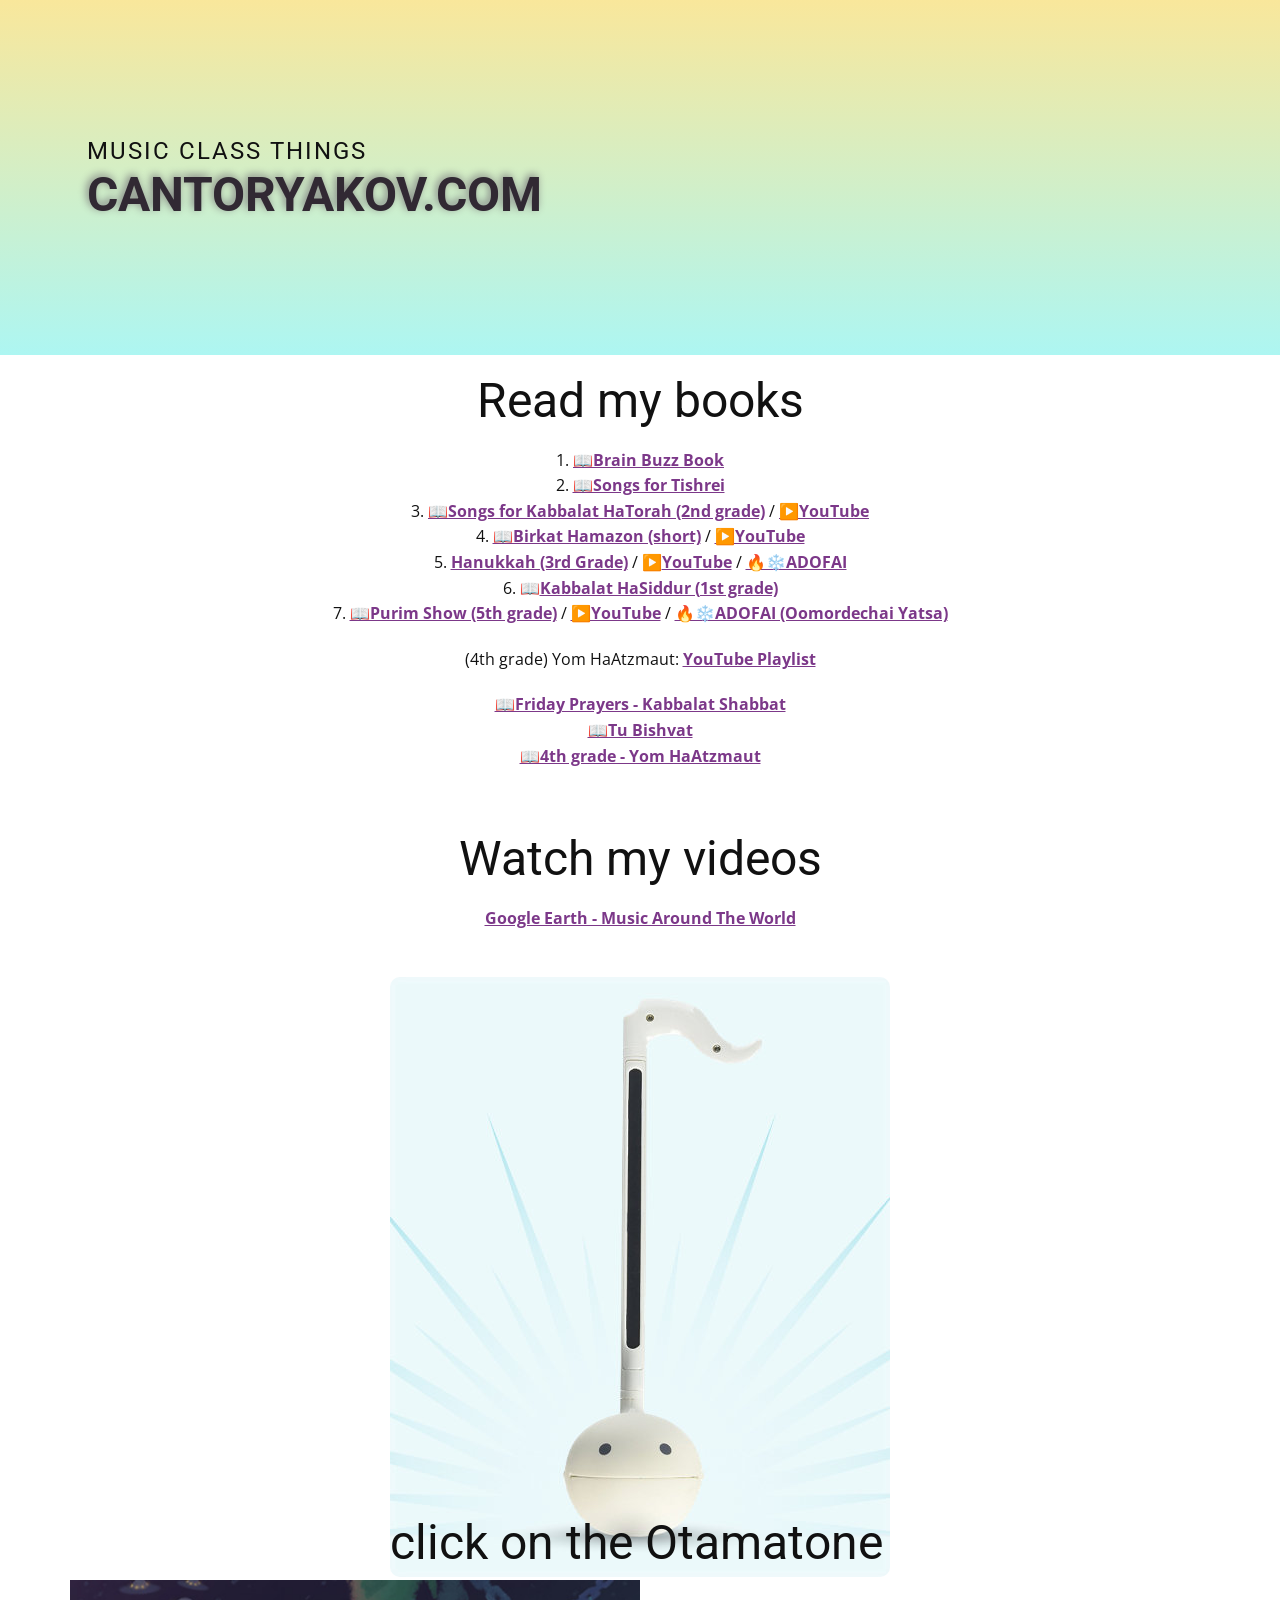
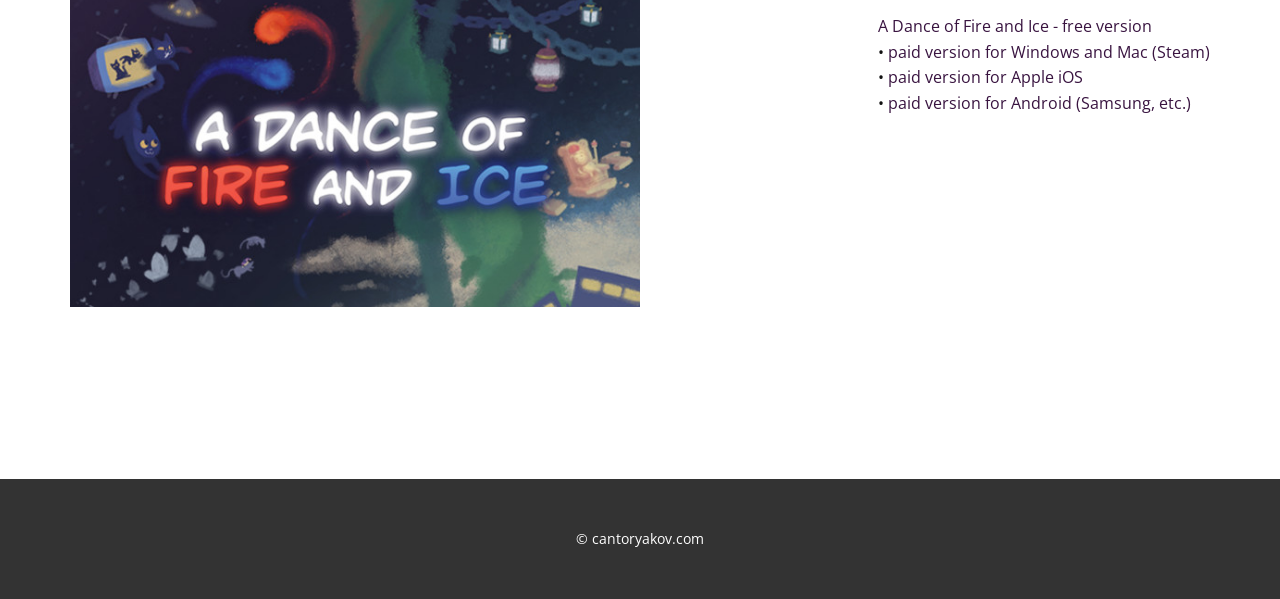
==== commit ace9f368: "a" ====
--- a/index.html
+++ b/index.html
@@ -11,7 +11,7 @@
 <link rel="stylesheet" href="Cantor-Yakov.css" media="screen">
     <script class="u-script" type="text/javascript" src="jquery.js" defer=""></script>
     <script class="u-script" type="text/javascript" src="nicepage.js" defer=""></script>
-    <meta name="generator" content="Nicepage 4.2.6, nicepage.com">
+    <meta name="generator" content="Nicepage 4.3.3, nicepage.com">
     <link id="u-theme-google-font" rel="stylesheet" href="https://fonts.googleapis.com/css?family=Roboto:100,100i,300,300i,400,400i,500,500i,700,700i,900,900i|Open+Sans:300,300i,400,400i,600,600i,700,700i,800,800i">
     <link id="u-page-google-font" rel="stylesheet" href="https://fonts.googleapis.com/css?family=Roboto:100,100i,300,300i,400,400i,500,500i,700,700i,900,900i">
     
@@ -53,12 +53,14 @@
             <br>6. 📖<a class="u-active-none u-border-none u-btn u-button-style u-hover-none u-none u-text-palette-1-dark-1 u-btn-10" href="https://en.calameo.com/read/006814325e773d8ba96b8">Kabbalat HaSiddur (1st grade)</a>
             <br>7. <a class="u-active-none u-border-none u-btn u-button-style u-hover-none u-none u-text-palette-1-dark-1 u-btn-11" href="https://en.calameo.com/read/00681432580adacda3284">📖Purim Show (5th grade)</a> / <a class="u-active-none u-border-none u-btn u-button-style u-hover-none u-none u-text-palette-1-dark-1 u-btn-12" href="https://youtu.be/JUEOWjxTwJk">▶️YouTube</a> / <a class="u-active-none u-border-none u-btn u-button-style u-hover-none u-none u-text-palette-1-dark-1 u-btn-13" href="https://youtu.be/v91d3OV4ZM4">🔥❄️ADOFAI (Oomordechai Yatsa)</a>
           </p>
-          <p style="text-align: center;">(4th grade) Yom HaAtzmaut:&nbsp;<a class="u-active-none u-border-none u-btn u-button-style u-hover-none u-none u-text-palette-1-dark-1 u-btn-14" href="https://www.youtube.com/playlist?list=PLrKG3iVGpGcAQfOprhs_90GkdSzpKVTT1">YouTube Playlist</a>
+          <p style="text-align: center;">(4th grade) Yom HaAtzmaut: <a class="u-active-none u-border-none u-btn u-button-style u-hover-none u-none u-text-palette-1-dark-1 u-btn-14" href="https://www.youtube.com/playlist?list=PLrKG3iVGpGcAQfOprhs_90GkdSzpKVTT1">YouTube Playlist</a>
           </p>
           <p style="text-align: center;">
             <a class="u-active-none u-border-none u-btn u-button-style u-hover-none u-none u-text-palette-1-dark-1 u-btn-15" href="https://en.calameo.com/read/006814325514fa9b4a005">📖Friday Prayers - Kabbalat Shabbat</a>
             <br>
             <a class="u-active-none u-border-none u-btn u-button-style u-hover-none u-none u-text-palette-1-dark-1 u-btn-16" href="https://en.calameo.com/read/0068143259ad834894748">📖Tu Bishvat</a>
+            <br>
+            <a class="u-active-none u-border-none u-btn u-button-style u-hover-none u-none u-text-palette-1-dark-1 u-btn-17" href="https://en.calameo.com/read/0068143257d5c1af8b99a">📖4th grade - Yom HaAtzmaut</a>
           </p>
         </div>
       </div>
--- a/nicepage.css
+++ b/nicepage.css
@@ -360,3632 +360,8 @@
       float: right;
       margin: 5px 0 5px 5px;
       max-width: calc(100% - 5px); }
-/*end-commonstyles library*//*begin-commonstyles library*/@charset "UTF-8";
-
-/*!
- * animate.css -https://daneden.github.io/animate.css/
- * Version - 3.7.2
- * Licensed under the MIT license - http://opensource.org/licenses/MIT
- *
- * Copyright (c) 2019 Daniel Eden
- */
-
-@-webkit-keyframes bounce {
-  from,
-  20%,
-  53%,
-  80%,
-  to {
-    -webkit-animation-timing-function: cubic-bezier(0.215, 0.61, 0.355, 1);
-    animation-timing-function: cubic-bezier(0.215, 0.61, 0.355, 1);
-    -webkit-transform: translate3d(0, 0, 0);
-    transform: translate3d(0, 0, 0);
-  }
-
-  40%,
-  43% {
-    -webkit-animation-timing-function: cubic-bezier(0.755, 0.05, 0.855, 0.06);
-    animation-timing-function: cubic-bezier(0.755, 0.05, 0.855, 0.06);
-    -webkit-transform: translate3d(0, -30px, 0);
-    transform: translate3d(0, -30px, 0);
-  }
-
-  70% {
-    -webkit-animation-timing-function: cubic-bezier(0.755, 0.05, 0.855, 0.06);
-    animation-timing-function: cubic-bezier(0.755, 0.05, 0.855, 0.06);
-    -webkit-transform: translate3d(0, -15px, 0);
-    transform: translate3d(0, -15px, 0);
-  }
-
-  90% {
-    -webkit-transform: translate3d(0, -4px, 0);
-    transform: translate3d(0, -4px, 0);
-  }
-}
-
-@keyframes bounce {
-  from,
-  20%,
-  53%,
-  80%,
-  to {
-    -webkit-animation-timing-function: cubic-bezier(0.215, 0.61, 0.355, 1);
-    animation-timing-function: cubic-bezier(0.215, 0.61, 0.355, 1);
-    -webkit-transform: translate3d(0, 0, 0);
-    transform: translate3d(0, 0, 0);
-  }
-
-  40%,
-  43% {
-    -webkit-animation-timing-function: cubic-bezier(0.755, 0.05, 0.855, 0.06);
-    animation-timing-function: cubic-bezier(0.755, 0.05, 0.855, 0.06);
-    -webkit-transform: translate3d(0, -30px, 0);
-    transform: translate3d(0, -30px, 0);
-  }
-
-  70% {
-    -webkit-animation-timing-function: cubic-bezier(0.755, 0.05, 0.855, 0.06);
-    animation-timing-function: cubic-bezier(0.755, 0.05, 0.855, 0.06);
-    -webkit-transform: translate3d(0, -15px, 0);
-    transform: translate3d(0, -15px, 0);
-  }
-
-  90% {
-    -webkit-transform: translate3d(0, -4px, 0);
-    transform: translate3d(0, -4px, 0);
-  }
-}
-
-.bounce {
-  -webkit-animation-name: bounce;
-  animation-name: bounce;
-  -webkit-transform-origin: center bottom;
-  transform-origin: center bottom;
-}
-
-@-webkit-keyframes flash {
-  from,
-  50%,
-  to {
-    opacity: 1;
-  }
-
-  25%,
-  75% {
-    opacity: 0;
-  }
-}
-
-@keyframes flash {
-  from,
-  50%,
-  to {
-    opacity: 1;
-  }
-
-  25%,
-  75% {
-    opacity: 0;
-  }
-}
-
-.flash {
-  -webkit-animation-name: flash;
-  animation-name: flash;
-}
-
-/* originally authored by Nick Pettit - https://github.com/nickpettit/glide */
-
-@-webkit-keyframes pulse {
-  from {
-    -webkit-transform: scale3d(1, 1, 1);
-    transform: scale3d(1, 1, 1);
-  }
-
-  50% {
-    -webkit-transform: scale3d(1.05, 1.05, 1.05);
-    transform: scale3d(1.05, 1.05, 1.05);
-  }
-
-  to {
-    -webkit-transform: scale3d(1, 1, 1);
-    transform: scale3d(1, 1, 1);
-  }
-}
-
-@keyframes pulse {
-  from {
-    -webkit-transform: scale3d(1, 1, 1);
-    transform: scale3d(1, 1, 1);
-  }
-
-  50% {
-    -webkit-transform: scale3d(1.05, 1.05, 1.05);
-    transform: scale3d(1.05, 1.05, 1.05);
-  }
-
-  to {
-    -webkit-transform: scale3d(1, 1, 1);
-    transform: scale3d(1, 1, 1);
-  }
-}
-
-.pulse {
-  -webkit-animation-name: pulse;
-  animation-name: pulse;
-}
-
-@-webkit-keyframes rubberBand {
-  from {
-    -webkit-transform: scale3d(1, 1, 1);
-    transform: scale3d(1, 1, 1);
-  }
-
-  30% {
-    -webkit-transform: scale3d(1.25, 0.75, 1);
-    transform: scale3d(1.25, 0.75, 1);
-  }
-
-  40% {
-    -webkit-transform: scale3d(0.75, 1.25, 1);
-    transform: scale3d(0.75, 1.25, 1);
-  }
-
-  50% {
-    -webkit-transform: scale3d(1.15, 0.85, 1);
-    transform: scale3d(1.15, 0.85, 1);
-  }
-
-  65% {
-    -webkit-transform: scale3d(0.95, 1.05, 1);
-    transform: scale3d(0.95, 1.05, 1);
-  }
-
-  75% {
-    -webkit-transform: scale3d(1.05, 0.95, 1);
-    transform: scale3d(1.05, 0.95, 1);
-  }
-
-  to {
-    -webkit-transform: scale3d(1, 1, 1);
-    transform: scale3d(1, 1, 1);
-  }
-}
-
-@keyframes rubberBand {
-  from {
-    -webkit-transform: scale3d(1, 1, 1);
-    transform: scale3d(1, 1, 1);
-  }
-
-  30% {
-    -webkit-transform: scale3d(1.25, 0.75, 1);
-    transform: scale3d(1.25, 0.75, 1);
-  }
-
-  40% {
-    -webkit-transform: scale3d(0.75, 1.25, 1);
-    transform: scale3d(0.75, 1.25, 1);
-  }
-
-  50% {
-    -webkit-transform: scale3d(1.15, 0.85, 1);
-    transform: scale3d(1.15, 0.85, 1);
-  }
-
-  65% {
-    -webkit-transform: scale3d(0.95, 1.05, 1);
-    transform: scale3d(0.95, 1.05, 1);
-  }
-
-  75% {
-    -webkit-transform: scale3d(1.05, 0.95, 1);
-    transform: scale3d(1.05, 0.95, 1);
-  }
-
-  to {
-    -webkit-transform: scale3d(1, 1, 1);
-    transform: scale3d(1, 1, 1);
-  }
-}
-
-.rubberBand {
-  -webkit-animation-name: rubberBand;
-  animation-name: rubberBand;
-}
-
-@-webkit-keyframes shake {
-  from,
-  to {
-    -webkit-transform: translate3d(0, 0, 0);
-    transform: translate3d(0, 0, 0);
-  }
-
-  10%,
-  30%,
-  50%,
-  70%,
-  90% {
-    -webkit-transform: translate3d(-10px, 0, 0);
-    transform: translate3d(-10px, 0, 0);
-  }
-
-  20%,
-  40%,
-  60%,
-  80% {
-    -webkit-transform: translate3d(10px, 0, 0);
-    transform: translate3d(10px, 0, 0);
-  }
-}
-
-@keyframes shake {
-  from,
-  to {
-    -webkit-transform: translate3d(0, 0, 0);
-    transform: translate3d(0, 0, 0);
-  }
-
-  10%,
-  30%,
-  50%,
-  70%,
-  90% {
-    -webkit-transform: translate3d(-10px, 0, 0);
-    transform: translate3d(-10px, 0, 0);
-  }
-
-  20%,
-  40%,
-  60%,
-  80% {
-    -webkit-transform: translate3d(10px, 0, 0);
-    transform: translate3d(10px, 0, 0);
-  }
-}
-
-.shake {
-  -webkit-animation-name: shake;
-  animation-name: shake;
-}
-
-@-webkit-keyframes headShake {
-  0% {
-    -webkit-transform: translateX(0);
-    transform: translateX(0);
-  }
-
-  6.5% {
-    -webkit-transform: translateX(-6px) rotateY(-9deg);
-    transform: translateX(-6px) rotateY(-9deg);
-  }
-
-  18.5% {
-    -webkit-transform: translateX(5px) rotateY(7deg);
-    transform: translateX(5px) rotateY(7deg);
-  }
-
-  31.5% {
-    -webkit-transform: translateX(-3px) rotateY(-5deg);
-    transform: translateX(-3px) rotateY(-5deg);
-  }
-
-  43.5% {
-    -webkit-transform: translateX(2px) rotateY(3deg);
-    transform: translateX(2px) rotateY(3deg);
-  }
-
-  50% {
-    -webkit-transform: translateX(0);
-    transform: translateX(0);
-  }
-}
-
-@keyframes headShake {
-  0% {
-    -webkit-transform: translateX(0);
-    transform: translateX(0);
-  }
-
-  6.5% {
-    -webkit-transform: translateX(-6px) rotateY(-9deg);
-    transform: translateX(-6px) rotateY(-9deg);
-  }
-
-  18.5% {
-    -webkit-transform: translateX(5px) rotateY(7deg);
-    transform: translateX(5px) rotateY(7deg);
-  }
-
-  31.5% {
-    -webkit-transform: translateX(-3px) rotateY(-5deg);
-    transform: translateX(-3px) rotateY(-5deg);
-  }
-
-  43.5% {
-    -webkit-transform: translateX(2px) rotateY(3deg);
-    transform: translateX(2px) rotateY(3deg);
-  }
-
-  50% {
-    -webkit-transform: translateX(0);
-    transform: translateX(0);
-  }
-}
-
-.headShake {
-  -webkit-animation-timing-function: ease-in-out;
-  animation-timing-function: ease-in-out;
-  -webkit-animation-name: headShake;
-  animation-name: headShake;
-}
-
-@-webkit-keyframes swing {
-  20% {
-    -webkit-transform: rotate3d(0, 0, 1, 15deg);
-    transform: rotate3d(0, 0, 1, 15deg);
-  }
-
-  40% {
-    -webkit-transform: rotate3d(0, 0, 1, -10deg);
-    transform: rotate3d(0, 0, 1, -10deg);
-  }
-
-  60% {
-    -webkit-transform: rotate3d(0, 0, 1, 5deg);
-    transform: rotate3d(0, 0, 1, 5deg);
-  }
-
-  80% {
-    -webkit-transform: rotate3d(0, 0, 1, -5deg);
-    transform: rotate3d(0, 0, 1, -5deg);
-  }
-
-  to {
-    -webkit-transform: rotate3d(0, 0, 1, 0deg);
-    transform: rotate3d(0, 0, 1, 0deg);
-  }
-}
-
-@keyframes swing {
-  20% {
-    -webkit-transform: rotate3d(0, 0, 1, 15deg);
-    transform: rotate3d(0, 0, 1, 15deg);
-  }
-
-  40% {
-    -webkit-transform: rotate3d(0, 0, 1, -10deg);
-    transform: rotate3d(0, 0, 1, -10deg);
-  }
-
-  60% {
-    -webkit-transform: rotate3d(0, 0, 1, 5deg);
-    transform: rotate3d(0, 0, 1, 5deg);
-  }
-
-  80% {
-    -webkit-transform: rotate3d(0, 0, 1, -5deg);
-    transform: rotate3d(0, 0, 1, -5deg);
-  }
-
-  to {
-    -webkit-transform: rotate3d(0, 0, 1, 0deg);
-    transform: rotate3d(0, 0, 1, 0deg);
-  }
-}
-
-.swing {
-  -webkit-transform-origin: top center;
-  transform-origin: top center;
-  -webkit-animation-name: swing;
-  animation-name: swing;
-}
-
-@-webkit-keyframes tada {
-  from {
-    -webkit-transform: scale3d(1, 1, 1);
-    transform: scale3d(1, 1, 1);
-  }
-
-  10%,
-  20% {
-    -webkit-transform: scale3d(0.9, 0.9, 0.9) rotate3d(0, 0, 1, -3deg);
-    transform: scale3d(0.9, 0.9, 0.9) rotate3d(0, 0, 1, -3deg);
-  }
-
-  30%,
-  50%,
-  70%,
-  90% {
-    -webkit-transform: scale3d(1.1, 1.1, 1.1) rotate3d(0, 0, 1, 3deg);
-    transform: scale3d(1.1, 1.1, 1.1) rotate3d(0, 0, 1, 3deg);
-  }
-
-  40%,
-  60%,
-  80% {
-    -webkit-transform: scale3d(1.1, 1.1, 1.1) rotate3d(0, 0, 1, -3deg);
-    transform: scale3d(1.1, 1.1, 1.1) rotate3d(0, 0, 1, -3deg);
-  }
-
-  to {
-    -webkit-transform: scale3d(1, 1, 1);
-    transform: scale3d(1, 1, 1);
-  }
-}
-
-@keyframes tada {
-  from {
-    -webkit-transform: scale3d(1, 1, 1);
-    transform: scale3d(1, 1, 1);
-  }
-
-  10%,
-  20% {
-    -webkit-transform: scale3d(0.9, 0.9, 0.9) rotate3d(0, 0, 1, -3deg);
-    transform: scale3d(0.9, 0.9, 0.9) rotate3d(0, 0, 1, -3deg);
-  }
-
-  30%,
-  50%,
-  70%,
-  90% {
-    -webkit-transform: scale3d(1.1, 1.1, 1.1) rotate3d(0, 0, 1, 3deg);
-    transform: scale3d(1.1, 1.1, 1.1) rotate3d(0, 0, 1, 3deg);
-  }
-
-  40%,
-  60%,
-  80% {
-    -webkit-transform: scale3d(1.1, 1.1, 1.1) rotate3d(0, 0, 1, -3deg);
-    transform: scale3d(1.1, 1.1, 1.1) rotate3d(0, 0, 1, -3deg);
-  }
-
-  to {
-    -webkit-transform: scale3d(1, 1, 1);
-    transform: scale3d(1, 1, 1);
-  }
-}
-
-.tada {
-  -webkit-animation-name: tada;
-  animation-name: tada;
-}
-
-/* originally authored by Nick Pettit - https://github.com/nickpettit/glide */
-
-@-webkit-keyframes wobble {
-  from {
-    -webkit-transform: translate3d(0, 0, 0);
-    transform: translate3d(0, 0, 0);
-  }
-
-  15% {
-    -webkit-transform: translate3d(-25%, 0, 0) rotate3d(0, 0, 1, -5deg);
-    transform: translate3d(-25%, 0, 0) rotate3d(0, 0, 1, -5deg);
-  }
-
-  30% {
-    -webkit-transform: translate3d(20%, 0, 0) rotate3d(0, 0, 1, 3deg);
-    transform: translate3d(20%, 0, 0) rotate3d(0, 0, 1, 3deg);
-  }
-
-  45% {
-    -webkit-transform: translate3d(-15%, 0, 0) rotate3d(0, 0, 1, -3deg);
-    transform: translate3d(-15%, 0, 0) rotate3d(0, 0, 1, -3deg);
-  }
-
-  60% {
-    -webkit-transform: translate3d(10%, 0, 0) rotate3d(0, 0, 1, 2deg);
-    transform: translate3d(10%, 0, 0) rotate3d(0, 0, 1, 2deg);
-  }
-
-  75% {
-    -webkit-transform: translate3d(-5%, 0, 0) rotate3d(0, 0, 1, -1deg);
-    transform: translate3d(-5%, 0, 0) rotate3d(0, 0, 1, -1deg);
-  }
-
-  to {
-    -webkit-transform: translate3d(0, 0, 0);
-    transform: translate3d(0, 0, 0);
-  }
-}
-
-@keyframes wobble {
-  from {
-    -webkit-transform: translate3d(0, 0, 0);
-    transform: translate3d(0, 0, 0);
-  }
-
-  15% {
-    -webkit-transform: translate3d(-25%, 0, 0) rotate3d(0, 0, 1, -5deg);
-    transform: translate3d(-25%, 0, 0) rotate3d(0, 0, 1, -5deg);
-  }
-
-  30% {
-    -webkit-transform: translate3d(20%, 0, 0) rotate3d(0, 0, 1, 3deg);
-    transform: translate3d(20%, 0, 0) rotate3d(0, 0, 1, 3deg);
-  }
-
-  45% {
-    -webkit-transform: translate3d(-15%, 0, 0) rotate3d(0, 0, 1, -3deg);
-    transform: translate3d(-15%, 0, 0) rotate3d(0, 0, 1, -3deg);
-  }
-
-  60% {
-    -webkit-transform: translate3d(10%, 0, 0) rotate3d(0, 0, 1, 2deg);
-    transform: translate3d(10%, 0, 0) rotate3d(0, 0, 1, 2deg);
-  }
-
-  75% {
-    -webkit-transform: translate3d(-5%, 0, 0) rotate3d(0, 0, 1, -1deg);
-    transform: translate3d(-5%, 0, 0) rotate3d(0, 0, 1, -1deg);
-  }
-
-  to {
-    -webkit-transform: translate3d(0, 0, 0);
-    transform: translate3d(0, 0, 0);
-  }
-}
-
-.wobble {
-  -webkit-animation-name: wobble;
-  animation-name: wobble;
-}
-
-@-webkit-keyframes jello {
-  from,
-  11.1%,
-  to {
-    -webkit-transform: translate3d(0, 0, 0);
-    transform: translate3d(0, 0, 0);
-  }
-
-  22.2% {
-    -webkit-transform: skewX(-12.5deg) skewY(-12.5deg);
-    transform: skewX(-12.5deg) skewY(-12.5deg);
-  }
-
-  33.3% {
-    -webkit-transform: skewX(6.25deg) skewY(6.25deg);
-    transform: skewX(6.25deg) skewY(6.25deg);
-  }
-
-  44.4% {
-    -webkit-transform: skewX(-3.125deg) skewY(-3.125deg);
-    transform: skewX(-3.125deg) skewY(-3.125deg);
-  }
-
-  55.5% {
-    -webkit-transform: skewX(1.5625deg) skewY(1.5625deg);
-    transform: skewX(1.5625deg) skewY(1.5625deg);
-  }
-
-  66.6% {
-    -webkit-transform: skewX(-0.78125deg) skewY(-0.78125deg);
-    transform: skewX(-0.78125deg) skewY(-0.78125deg);
-  }
-
-  77.7% {
-    -webkit-transform: skewX(0.390625deg) skewY(0.390625deg);
-    transform: skewX(0.390625deg) skewY(0.390625deg);
-  }
-
-  88.8% {
-    -webkit-transform: skewX(-0.1953125deg) skewY(-0.1953125deg);
-    transform: skewX(-0.1953125deg) skewY(-0.1953125deg);
-  }
-}
-
-@keyframes jello {
-  from,
-  11.1%,
-  to {
-    -webkit-transform: translate3d(0, 0, 0);
-    transform: translate3d(0, 0, 0);
-  }
-
-  22.2% {
-    -webkit-transform: skewX(-12.5deg) skewY(-12.5deg);
-    transform: skewX(-12.5deg) skewY(-12.5deg);
-  }
-
-  33.3% {
-    -webkit-transform: skewX(6.25deg) skewY(6.25deg);
-    transform: skewX(6.25deg) skewY(6.25deg);
-  }
-
-  44.4% {
-    -webkit-transform: skewX(-3.125deg) skewY(-3.125deg);
-    transform: skewX(-3.125deg) skewY(-3.125deg);
-  }
-
-  55.5% {
-    -webkit-transform: skewX(1.5625deg) skewY(1.5625deg);
-    transform: skewX(1.5625deg) skewY(1.5625deg);
-  }
-
-  66.6% {
-    -webkit-transform: skewX(-0.78125deg) skewY(-0.78125deg);
-    transform: skewX(-0.78125deg) skewY(-0.78125deg);
-  }
-
-  77.7% {
-    -webkit-transform: skewX(0.390625deg) skewY(0.390625deg);
-    transform: skewX(0.390625deg) skewY(0.390625deg);
-  }
-
-  88.8% {
-    -webkit-transform: skewX(-0.1953125deg) skewY(-0.1953125deg);
-    transform: skewX(-0.1953125deg) skewY(-0.1953125deg);
-  }
-}
-
-.jello {
-  -webkit-animation-name: jello;
-  animation-name: jello;
-  -webkit-transform-origin: center;
-  transform-origin: center;
-}
-
-@-webkit-keyframes heartBeat {
-  0% {
-    -webkit-transform: scale(1);
-    transform: scale(1);
-  }
-
-  14% {
-    -webkit-transform: scale(1.3);
-    transform: scale(1.3);
-  }
-
-  28% {
-    -webkit-transform: scale(1);
-    transform: scale(1);
-  }
-
-  42% {
-    -webkit-transform: scale(1.3);
-    transform: scale(1.3);
-  }
-
-  70% {
-    -webkit-transform: scale(1);
-    transform: scale(1);
-  }
-}
-
-@keyframes heartBeat {
-  0% {
-    -webkit-transform: scale(1);
-    transform: scale(1);
-  }
-
-  14% {
-    -webkit-transform: scale(1.3);
-    transform: scale(1.3);
-  }
-
-  28% {
-    -webkit-transform: scale(1);
-    transform: scale(1);
-  }
-
-  42% {
-    -webkit-transform: scale(1.3);
-    transform: scale(1.3);
-  }
-
-  70% {
-    -webkit-transform: scale(1);
-    transform: scale(1);
-  }
-}
-
-.heartBeat {
-  -webkit-animation-name: heartBeat;
-  animation-name: heartBeat;
-  -webkit-animation-duration: 1.3s;
-  animation-duration: 1.3s;
-  -webkit-animation-timing-function: ease-in-out;
-  animation-timing-function: ease-in-out;
-}
-
-@-webkit-keyframes bounceIn {
-  from,
-  20%,
-  40%,
-  60%,
-  80%,
-  to {
-    -webkit-animation-timing-function: cubic-bezier(0.215, 0.61, 0.355, 1);
-    animation-timing-function: cubic-bezier(0.215, 0.61, 0.355, 1);
-  }
-
-  0% {
-    opacity: 0;
-    -webkit-transform: scale3d(0.3, 0.3, 0.3);
-    transform: scale3d(0.3, 0.3, 0.3);
-  }
-
-  20% {
-    -webkit-transform: scale3d(1.1, 1.1, 1.1);
-    transform: scale3d(1.1, 1.1, 1.1);
-  }
-
-  40% {
-    -webkit-transform: scale3d(0.9, 0.9, 0.9);
-    transform: scale3d(0.9, 0.9, 0.9);
-  }
-
-  60% {
-    opacity: 1;
-    -webkit-transform: scale3d(1.03, 1.03, 1.03);
-    transform: scale3d(1.03, 1.03, 1.03);
-  }
-
-  80% {
-    -webkit-transform: scale3d(0.97, 0.97, 0.97);
-    transform: scale3d(0.97, 0.97, 0.97);
-  }
-
-  to {
-    opacity: 1;
-    -webkit-transform: scale3d(1, 1, 1);
-    transform: scale3d(1, 1, 1);
-  }
-}
-
-@keyframes bounceIn {
-  from,
-  20%,
-  40%,
-  60%,
-  80%,
-  to {
-    -webkit-animation-timing-function: cubic-bezier(0.215, 0.61, 0.355, 1);
-    animation-timing-function: cubic-bezier(0.215, 0.61, 0.355, 1);
-  }
-
-  0% {
-    opacity: 0;
-    -webkit-transform: scale3d(0.3, 0.3, 0.3);
-    transform: scale3d(0.3, 0.3, 0.3);
-  }
-
-  20% {
-    -webkit-transform: scale3d(1.1, 1.1, 1.1);
-    transform: scale3d(1.1, 1.1, 1.1);
-  }
-
-  40% {
-    -webkit-transform: scale3d(0.9, 0.9, 0.9);
-    transform: scale3d(0.9, 0.9, 0.9);
-  }
-
-  60% {
-    opacity: 1;
-    -webkit-transform: scale3d(1.03, 1.03, 1.03);
-    transform: scale3d(1.03, 1.03, 1.03);
-  }
-
-  80% {
-    -webkit-transform: scale3d(0.97, 0.97, 0.97);
-    transform: scale3d(0.97, 0.97, 0.97);
-  }
-
-  to {
-    opacity: 1;
-    -webkit-transform: scale3d(1, 1, 1);
-    transform: scale3d(1, 1, 1);
-  }
-}
-
-.bounceIn {
-  -webkit-animation-duration: 0.75s;
-  animation-duration: 0.75s;
-  -webkit-animation-name: bounceIn;
-  animation-name: bounceIn;
-}
-
-@-webkit-keyframes bounceInDown {
-  from,
-  60%,
-  75%,
-  90%,
-  to {
-    -webkit-animation-timing-function: cubic-bezier(0.215, 0.61, 0.355, 1);
-    animation-timing-function: cubic-bezier(0.215, 0.61, 0.355, 1);
-  }
-
-  0% {
-    opacity: 0;
-    -webkit-transform: translate3d(0, -3000px, 0);
-    transform: translate3d(0, -3000px, 0);
-  }
-
-  60% {
-    opacity: 1;
-    -webkit-transform: translate3d(0, 25px, 0);
-    transform: translate3d(0, 25px, 0);
-  }
-
-  75% {
-    -webkit-transform: translate3d(0, -10px, 0);
-    transform: translate3d(0, -10px, 0);
-  }
-
-  90% {
-    -webkit-transform: translate3d(0, 5px, 0);
-    transform: translate3d(0, 5px, 0);
-  }
-
-  to {
-    -webkit-transform: translate3d(0, 0, 0);
-    transform: translate3d(0, 0, 0);
-  }
-}
-
-@keyframes bounceInDown {
-  from,
-  60%,
-  75%,
-  90%,
-  to {
-    -webkit-animation-timing-function: cubic-bezier(0.215, 0.61, 0.355, 1);
-    animation-timing-function: cubic-bezier(0.215, 0.61, 0.355, 1);
-  }
-
-  0% {
-    opacity: 0;
-    -webkit-transform: translate3d(0, -3000px, 0);
-    transform: translate3d(0, -3000px, 0);
-  }
-
-  60% {
-    opacity: 1;
-    -webkit-transform: translate3d(0, 25px, 0);
-    transform: translate3d(0, 25px, 0);
-  }
-
-  75% {
-    -webkit-transform: translate3d(0, -10px, 0);
-    transform: translate3d(0, -10px, 0);
-  }
-
-  90% {
-    -webkit-transform: translate3d(0, 5px, 0);
-    transform: translate3d(0, 5px, 0);
-  }
-
-  to {
-    -webkit-transform: translate3d(0, 0, 0);
-    transform: translate3d(0, 0, 0);
-  }
-}
-
-.bounceInDown {
-  -webkit-animation-name: bounceInDown;
-  animation-name: bounceInDown;
-}
-
-@-webkit-keyframes bounceInLeft {
-  from,
-  60%,
-  75%,
-  90%,
-  to {
-    -webkit-animation-timing-function: cubic-bezier(0.215, 0.61, 0.355, 1);
-    animation-timing-function: cubic-bezier(0.215, 0.61, 0.355, 1);
-  }
-
-  0% {
-    opacity: 0;
-    -webkit-transform: translate3d(-3000px, 0, 0);
-    transform: translate3d(-3000px, 0, 0);
-  }
-
-  60% {
-    opacity: 1;
-    -webkit-transform: translate3d(25px, 0, 0);
-    transform: translate3d(25px, 0, 0);
-  }
-
-  75% {
-    -webkit-transform: translate3d(-10px, 0, 0);
-    transform: translate3d(-10px, 0, 0);
-  }
-
-  90% {
-    -webkit-transform: translate3d(5px, 0, 0);
-    transform: translate3d(5px, 0, 0);
-  }
-
-  to {
-    -webkit-transform: translate3d(0, 0, 0);
-    transform: translate3d(0, 0, 0);
-  }
-}
-
-@keyframes bounceInLeft {
-  from,
-  60%,
-  75%,
-  90%,
-  to {
-    -webkit-animation-timing-function: cubic-bezier(0.215, 0.61, 0.355, 1);
-    animation-timing-function: cubic-bezier(0.215, 0.61, 0.355, 1);
-  }
-
-  0% {
-    opacity: 0;
-    -webkit-transform: translate3d(-3000px, 0, 0);
-    transform: translate3d(-3000px, 0, 0);
-  }
-
-  60% {
-    opacity: 1;
-    -webkit-transform: translate3d(25px, 0, 0);
-    transform: translate3d(25px, 0, 0);
-  }
-
-  75% {
-    -webkit-transform: translate3d(-10px, 0, 0);
-    transform: translate3d(-10px, 0, 0);
-  }
-
-  90% {
-    -webkit-transform: translate3d(5px, 0, 0);
-    transform: translate3d(5px, 0, 0);
-  }
-
-  to {
-    -webkit-transform: translate3d(0, 0, 0);
-    transform: translate3d(0, 0, 0);
-  }
-}
-
-.bounceInLeft {
-  -webkit-animation-name: bounceInLeft;
-  animation-name: bounceInLeft;
-}
-
-@-webkit-keyframes bounceInRight {
-  from,
-  60%,
-  75%,
-  90%,
-  to {
-    -webkit-animation-timing-function: cubic-bezier(0.215, 0.61, 0.355, 1);
-    animation-timing-function: cubic-bezier(0.215, 0.61, 0.355, 1);
-  }
-
-  from {
-    opacity: 0;
-    -webkit-transform: translate3d(3000px, 0, 0);
-    transform: translate3d(3000px, 0, 0);
-  }
-
-  60% {
-    opacity: 1;
-    -webkit-transform: translate3d(-25px, 0, 0);
-    transform: translate3d(-25px, 0, 0);
-  }
-
-  75% {
-    -webkit-transform: translate3d(10px, 0, 0);
-    transform: translate3d(10px, 0, 0);
-  }
-
-  90% {
-    -webkit-transform: translate3d(-5px, 0, 0);
-    transform: translate3d(-5px, 0, 0);
-  }
-
-  to {
-    -webkit-transform: translate3d(0, 0, 0);
-    transform: translate3d(0, 0, 0);
-  }
-}
-
-@keyframes bounceInRight {
-  from,
-  60%,
-  75%,
-  90%,
-  to {
-    -webkit-animation-timing-function: cubic-bezier(0.215, 0.61, 0.355, 1);
-    animation-timing-function: cubic-bezier(0.215, 0.61, 0.355, 1);
-  }
-
-  from {
-    opacity: 0;
-    -webkit-transform: translate3d(3000px, 0, 0);
-    transform: translate3d(3000px, 0, 0);
-  }
-
-  60% {
-    opacity: 1;
-    -webkit-transform: translate3d(-25px, 0, 0);
-    transform: translate3d(-25px, 0, 0);
-  }
-
-  75% {
-    -webkit-transform: translate3d(10px, 0, 0);
-    transform: translate3d(10px, 0, 0);
-  }
-
-  90% {
-    -webkit-transform: translate3d(-5px, 0, 0);
-    transform: translate3d(-5px, 0, 0);
-  }
-
-  to {
-    -webkit-transform: translate3d(0, 0, 0);
-    transform: translate3d(0, 0, 0);
-  }
-}
-
-.bounceInRight {
-  -webkit-animation-name: bounceInRight;
-  animation-name: bounceInRight;
-}
-
-@-webkit-keyframes bounceInUp {
-  from,
-  60%,
-  75%,
-  90%,
-  to {
-    -webkit-animation-timing-function: cubic-bezier(0.215, 0.61, 0.355, 1);
-    animation-timing-function: cubic-bezier(0.215, 0.61, 0.355, 1);
-  }
-
-  from {
-    opacity: 0;
-    -webkit-transform: translate3d(0, 3000px, 0);
-    transform: translate3d(0, 3000px, 0);
-  }
-
-  60% {
-    opacity: 1;
-    -webkit-transform: translate3d(0, -20px, 0);
-    transform: translate3d(0, -20px, 0);
-  }
-
-  75% {
-    -webkit-transform: translate3d(0, 10px, 0);
-    transform: translate3d(0, 10px, 0);
-  }
-
-  90% {
-    -webkit-transform: translate3d(0, -5px, 0);
-    transform: translate3d(0, -5px, 0);
-  }
-
-  to {
-    -webkit-transform: translate3d(0, 0, 0);
-    transform: translate3d(0, 0, 0);
-  }
-}
-
-@keyframes bounceInUp {
-  from,
-  60%,
-  75%,
-  90%,
-  to {
-    -webkit-animation-timing-function: cubic-bezier(0.215, 0.61, 0.355, 1);
-    animation-timing-function: cubic-bezier(0.215, 0.61, 0.355, 1);
-  }
-
-  from {
-    opacity: 0;
-    -webkit-transform: translate3d(0, 3000px, 0);
-    transform: translate3d(0, 3000px, 0);
-  }
-
-  60% {
-    opacity: 1;
-    -webkit-transform: translate3d(0, -20px, 0);
-    transform: translate3d(0, -20px, 0);
-  }
-
-  75% {
-    -webkit-transform: translate3d(0, 10px, 0);
-    transform: translate3d(0, 10px, 0);
-  }
-
-  90% {
-    -webkit-transform: translate3d(0, -5px, 0);
-    transform: translate3d(0, -5px, 0);
-  }
-
-  to {
-    -webkit-transform: translate3d(0, 0, 0);
-    transform: translate3d(0, 0, 0);
-  }
-}
-
-.bounceInUp {
-  -webkit-animation-name: bounceInUp;
-  animation-name: bounceInUp;
-}
-
-@-webkit-keyframes bounceOut {
-  20% {
-    -webkit-transform: scale3d(0.9, 0.9, 0.9);
-    transform: scale3d(0.9, 0.9, 0.9);
-  }
-
-  50%,
-  55% {
-    opacity: 1;
-    -webkit-transform: scale3d(1.1, 1.1, 1.1);
-    transform: scale3d(1.1, 1.1, 1.1);
-  }
-
-  to {
-    opacity: 0;
-    -webkit-transform: scale3d(0.3, 0.3, 0.3);
-    transform: scale3d(0.3, 0.3, 0.3);
-  }
-}
-
-@keyframes bounceOut {
-  20% {
-    -webkit-transform: scale3d(0.9, 0.9, 0.9);
-    transform: scale3d(0.9, 0.9, 0.9);
-  }
-
-  50%,
-  55% {
-    opacity: 1;
-    -webkit-transform: scale3d(1.1, 1.1, 1.1);
-    transform: scale3d(1.1, 1.1, 1.1);
-  }
-
-  to {
-    opacity: 0;
-    -webkit-transform: scale3d(0.3, 0.3, 0.3);
-    transform: scale3d(0.3, 0.3, 0.3);
-  }
-}
-
-.bounceOut {
-  -webkit-animation-duration: 0.75s;
-  animation-duration: 0.75s;
-  -webkit-animation-name: bounceOut;
-  animation-name: bounceOut;
-}
-
-@-webkit-keyframes bounceOutDown {
-  20% {
-    -webkit-transform: translate3d(0, 10px, 0);
-    transform: translate3d(0, 10px, 0);
-  }
-
-  40%,
-  45% {
-    opacity: 1;
-    -webkit-transform: translate3d(0, -20px, 0);
-    transform: translate3d(0, -20px, 0);
-  }
-
-  to {
-    opacity: 0;
-    -webkit-transform: translate3d(0, 2000px, 0);
-    transform: translate3d(0, 2000px, 0);
-  }
-}
-
-@keyframes bounceOutDown {
-  20% {
-    -webkit-transform: translate3d(0, 10px, 0);
-    transform: translate3d(0, 10px, 0);
-  }
-
-  40%,
-  45% {
-    opacity: 1;
-    -webkit-transform: translate3d(0, -20px, 0);
-    transform: translate3d(0, -20px, 0);
-  }
-
-  to {
-    opacity: 0;
-    -webkit-transform: translate3d(0, 2000px, 0);
-    transform: translate3d(0, 2000px, 0);
-  }
-}
-
-.bounceOutDown {
-  -webkit-animation-name: bounceOutDown;
-  animation-name: bounceOutDown;
-}
-
-@-webkit-keyframes bounceOutLeft {
-  20% {
-    opacity: 1;
-    -webkit-transform: translate3d(20px, 0, 0);
-    transform: translate3d(20px, 0, 0);
-  }
-
-  to {
-    opacity: 0;
-    -webkit-transform: translate3d(-2000px, 0, 0);
-    transform: translate3d(-2000px, 0, 0);
-  }
-}
-
-@keyframes bounceOutLeft {
-  20% {
-    opacity: 1;
-    -webkit-transform: translate3d(20px, 0, 0);
-    transform: translate3d(20px, 0, 0);
-  }
-
-  to {
-    opacity: 0;
-    -webkit-transform: translate3d(-2000px, 0, 0);
-    transform: translate3d(-2000px, 0, 0);
-  }
-}
-
-.bounceOutLeft {
-  -webkit-animation-name: bounceOutLeft;
-  animation-name: bounceOutLeft;
-}
-
-@-webkit-keyframes bounceOutRight {
-  20% {
-    opacity: 1;
-    -webkit-transform: translate3d(-20px, 0, 0);
-    transform: translate3d(-20px, 0, 0);
-  }
-
-  to {
-    opacity: 0;
-    -webkit-transform: translate3d(2000px, 0, 0);
-    transform: translate3d(2000px, 0, 0);
-  }
-}
-
-@keyframes bounceOutRight {
-  20% {
-    opacity: 1;
-    -webkit-transform: translate3d(-20px, 0, 0);
-    transform: translate3d(-20px, 0, 0);
-  }
-
-  to {
-    opacity: 0;
-    -webkit-transform: translate3d(2000px, 0, 0);
-    transform: translate3d(2000px, 0, 0);
-  }
-}
-
-.bounceOutRight {
-  -webkit-animation-name: bounceOutRight;
-  animation-name: bounceOutRight;
-}
-
-@-webkit-keyframes bounceOutUp {
-  20% {
-    -webkit-transform: translate3d(0, -10px, 0);
-    transform: translate3d(0, -10px, 0);
-  }
-
-  40%,
-  45% {
-    opacity: 1;
-    -webkit-transform: translate3d(0, 20px, 0);
-    transform: translate3d(0, 20px, 0);
-  }
-
-  to {
-    opacity: 0;
-    -webkit-transform: translate3d(0, -2000px, 0);
-    transform: translate3d(0, -2000px, 0);
-  }
-}
-
-@keyframes bounceOutUp {
-  20% {
-    -webkit-transform: translate3d(0, -10px, 0);
-    transform: translate3d(0, -10px, 0);
-  }
-
-  40%,
-  45% {
-    opacity: 1;
-    -webkit-transform: translate3d(0, 20px, 0);
-    transform: translate3d(0, 20px, 0);
-  }
-
-  to {
-    opacity: 0;
-    -webkit-transform: translate3d(0, -2000px, 0);
-    transform: translate3d(0, -2000px, 0);
-  }
-}
-
-.bounceOutUp {
-  -webkit-animation-name: bounceOutUp;
-  animation-name: bounceOutUp;
-}
-
-@-webkit-keyframes fadeIn {
-  from {
-    opacity: 0;
-  }
-
-  to {
-    opacity: 1;
-  }
-}
-
-@keyframes fadeIn {
-  from {
-    opacity: 0;
-  }
-
-  to {
-    opacity: 1;
-  }
-}
-
-.fadeIn {
-  -webkit-animation-name: fadeIn;
-  animation-name: fadeIn;
-}
-
-@-webkit-keyframes fadeInDown {
-  from {
-    opacity: 0;
-    -webkit-transform: translate3d(0, -100%, 0);
-    transform: translate3d(0, -100%, 0);
-  }
-
-  to {
-    opacity: 1;
-    -webkit-transform: translate3d(0, 0, 0);
-    transform: translate3d(0, 0, 0);
-  }
-}
-
-@keyframes fadeInDown {
-  from {
-    opacity: 0;
-    -webkit-transform: translate3d(0, -100%, 0);
-    transform: translate3d(0, -100%, 0);
-  }
-
-  to {
-    opacity: 1;
-    -webkit-transform: translate3d(0, 0, 0);
-    transform: translate3d(0, 0, 0);
-  }
-}
-
-.fadeInDown {
-  -webkit-animation-name: fadeInDown;
-  animation-name: fadeInDown;
-}
-
-@-webkit-keyframes fadeInDownBig {
-  from {
-    opacity: 0;
-    -webkit-transform: translate3d(0, -2000px, 0);
-    transform: translate3d(0, -2000px, 0);
-  }
-
-  to {
-    opacity: 1;
-    -webkit-transform: translate3d(0, 0, 0);
-    transform: translate3d(0, 0, 0);
-  }
-}
-
-@keyframes fadeInDownBig {
-  from {
-    opacity: 0;
-    -webkit-transform: translate3d(0, -2000px, 0);
-    transform: translate3d(0, -2000px, 0);
-  }
-
-  to {
-    opacity: 1;
-    -webkit-transform: translate3d(0, 0, 0);
-    transform: translate3d(0, 0, 0);
-  }
-}
-
-.fadeInDownBig {
-  -webkit-animation-name: fadeInDownBig;
-  animation-name: fadeInDownBig;
-}
-
-@-webkit-keyframes fadeInLeft {
-  from {
-    opacity: 0;
-    -webkit-transform: translate3d(-100%, 0, 0);
-    transform: translate3d(-100%, 0, 0);
-  }
-
-  to {
-    opacity: 1;
-    -webkit-transform: translate3d(0, 0, 0);
-    transform: translate3d(0, 0, 0);
-  }
-}
-
-@keyframes fadeInLeft {
-  from {
-    opacity: 0;
-    -webkit-transform: translate3d(-100%, 0, 0);
-    transform: translate3d(-100%, 0, 0);
-  }
-
-  to {
-    opacity: 1;
-    -webkit-transform: translate3d(0, 0, 0);
-    transform: translate3d(0, 0, 0);
-  }
-}
-
-.fadeInLeft {
-  -webkit-animation-name: fadeInLeft;
-  animation-name: fadeInLeft;
-}
-
-@-webkit-keyframes fadeInLeftBig {
-  from {
-    opacity: 0;
-    -webkit-transform: translate3d(-2000px, 0, 0);
-    transform: translate3d(-2000px, 0, 0);
-  }
-
-  to {
-    opacity: 1;
-    -webkit-transform: translate3d(0, 0, 0);
-    transform: translate3d(0, 0, 0);
-  }
-}
-
-@keyframes fadeInLeftBig {
-  from {
-    opacity: 0;
-    -webkit-transform: translate3d(-2000px, 0, 0);
-    transform: translate3d(-2000px, 0, 0);
-  }
-
-  to {
-    opacity: 1;
-    -webkit-transform: translate3d(0, 0, 0);
-    transform: translate3d(0, 0, 0);
-  }
-}
-
-.fadeInLeftBig {
-  -webkit-animation-name: fadeInLeftBig;
-  animation-name: fadeInLeftBig;
-}
-
-@-webkit-keyframes fadeInRight {
-  from {
-    opacity: 0;
-    -webkit-transform: translate3d(100%, 0, 0);
-    transform: translate3d(100%, 0, 0);
-  }
-
-  to {
-    opacity: 1;
-    -webkit-transform: translate3d(0, 0, 0);
-    transform: translate3d(0, 0, 0);
-  }
-}
-
-@keyframes fadeInRight {
-  from {
-    opacity: 0;
-    -webkit-transform: translate3d(100%, 0, 0);
-    transform: translate3d(100%, 0, 0);
-  }
-
-  to {
-    opacity: 1;
-    -webkit-transform: translate3d(0, 0, 0);
-    transform: translate3d(0, 0, 0);
-  }
-}
-
-.fadeInRight {
-  -webkit-animation-name: fadeInRight;
-  animation-name: fadeInRight;
-}
-
-@-webkit-keyframes fadeInRightBig {
-  from {
-    opacity: 0;
-    -webkit-transform: translate3d(2000px, 0, 0);
-    transform: translate3d(2000px, 0, 0);
-  }
-
-  to {
-    opacity: 1;
-    -webkit-transform: translate3d(0, 0, 0);
-    transform: translate3d(0, 0, 0);
-  }
-}
-
-@keyframes fadeInRightBig {
-  from {
-    opacity: 0;
-    -webkit-transform: translate3d(2000px, 0, 0);
-    transform: translate3d(2000px, 0, 0);
-  }
-
-  to {
-    opacity: 1;
-    -webkit-transform: translate3d(0, 0, 0);
-    transform: translate3d(0, 0, 0);
-  }
-}
-
-.fadeInRightBig {
-  -webkit-animation-name: fadeInRightBig;
-  animation-name: fadeInRightBig;
-}
-
-@-webkit-keyframes fadeInUp {
-  from {
-    opacity: 0;
-    -webkit-transform: translate3d(0, 100%, 0);
-    transform: translate3d(0, 100%, 0);
-  }
-
-  to {
-    opacity: 1;
-    -webkit-transform: translate3d(0, 0, 0);
-    transform: translate3d(0, 0, 0);
-  }
-}
-
-@keyframes fadeInUp {
-  from {
-    opacity: 0;
-    -webkit-transform: translate3d(0, 100%, 0);
-    transform: translate3d(0, 100%, 0);
-  }
-
-  to {
-    opacity: 1;
-    -webkit-transform: translate3d(0, 0, 0);
-    transform: translate3d(0, 0, 0);
-  }
-}
-
-.fadeInUp {
-  -webkit-animation-name: fadeInUp;
-  animation-name: fadeInUp;
-}
-
-@-webkit-keyframes fadeInUpBig {
-  from {
-    opacity: 0;
-    -webkit-transform: translate3d(0, 2000px, 0);
-    transform: translate3d(0, 2000px, 0);
-  }
-
-  to {
-    opacity: 1;
-    -webkit-transform: translate3d(0, 0, 0);
-    transform: translate3d(0, 0, 0);
-  }
-}
-
-@keyframes fadeInUpBig {
-  from {
-    opacity: 0;
-    -webkit-transform: translate3d(0, 2000px, 0);
-    transform: translate3d(0, 2000px, 0);
-  }
-
-  to {
-    opacity: 1;
-    -webkit-transform: translate3d(0, 0, 0);
-    transform: translate3d(0, 0, 0);
-  }
-}
-
-.fadeInUpBig {
-  -webkit-animation-name: fadeInUpBig;
-  animation-name: fadeInUpBig;
-}
-
-@-webkit-keyframes fadeOut {
-  from {
-    opacity: 1;
-  }
-
-  to {
-    opacity: 0;
-  }
-}
-
-@keyframes fadeOut {
-  from {
-    opacity: 1;
-  }
-
-  to {
-    opacity: 0;
-  }
-}
-
-.fadeOut {
-  -webkit-animation-name: fadeOut;
-  animation-name: fadeOut;
-}
-
-@-webkit-keyframes fadeOutDown {
-  from {
-    opacity: 1;
-  }
-
-  to {
-    opacity: 0;
-    -webkit-transform: translate3d(0, 100%, 0);
-    transform: translate3d(0, 100%, 0);
-  }
-}
-
-@keyframes fadeOutDown {
-  from {
-    opacity: 1;
-  }
-
-  to {
-    opacity: 0;
-    -webkit-transform: translate3d(0, 100%, 0);
-    transform: translate3d(0, 100%, 0);
-  }
-}
-
-.fadeOutDown {
-  -webkit-animation-name: fadeOutDown;
-  animation-name: fadeOutDown;
-}
-
-@-webkit-keyframes fadeOutDownBig {
-  from {
-    opacity: 1;
-  }
-
-  to {
-    opacity: 0;
-    -webkit-transform: translate3d(0, 2000px, 0);
-    transform: translate3d(0, 2000px, 0);
-  }
-}
-
-@keyframes fadeOutDownBig {
-  from {
-    opacity: 1;
-  }
-
-  to {
-    opacity: 0;
-    -webkit-transform: translate3d(0, 2000px, 0);
-    transform: translate3d(0, 2000px, 0);
-  }
-}
-
-.fadeOutDownBig {
-  -webkit-animation-name: fadeOutDownBig;
-  animation-name: fadeOutDownBig;
-}
-
-@-webkit-keyframes fadeOutLeft {
-  from {
-    opacity: 1;
-  }
-
-  to {
-    opacity: 0;
-    -webkit-transform: translate3d(-100%, 0, 0);
-    transform: translate3d(-100%, 0, 0);
-  }
-}
-
-@keyframes fadeOutLeft {
-  from {
-    opacity: 1;
-  }
-
-  to {
-    opacity: 0;
-    -webkit-transform: translate3d(-100%, 0, 0);
-    transform: translate3d(-100%, 0, 0);
-  }
-}
-
-.fadeOutLeft {
-  -webkit-animation-name: fadeOutLeft;
-  animation-name: fadeOutLeft;
-}
-
-@-webkit-keyframes fadeOutLeftBig {
-  from {
-    opacity: 1;
-  }
-
-  to {
-    opacity: 0;
-    -webkit-transform: translate3d(-2000px, 0, 0);
-    transform: translate3d(-2000px, 0, 0);
-  }
-}
-
-@keyframes fadeOutLeftBig {
-  from {
-    opacity: 1;
-  }
-
-  to {
-    opacity: 0;
-    -webkit-transform: translate3d(-2000px, 0, 0);
-    transform: translate3d(-2000px, 0, 0);
-  }
-}
-
-.fadeOutLeftBig {
-  -webkit-animation-name: fadeOutLeftBig;
-  animation-name: fadeOutLeftBig;
-}
-
-@-webkit-keyframes fadeOutRight {
-  from {
-    opacity: 1;
-  }
-
-  to {
-    opacity: 0;
-    -webkit-transform: translate3d(100%, 0, 0);
-    transform: translate3d(100%, 0, 0);
-  }
-}
-
-@keyframes fadeOutRight {
-  from {
-    opacity: 1;
-  }
-
-  to {
-    opacity: 0;
-    -webkit-transform: translate3d(100%, 0, 0);
-    transform: translate3d(100%, 0, 0);
-  }
-}
-
-.fadeOutRight {
-  -webkit-animation-name: fadeOutRight;
-  animation-name: fadeOutRight;
-}
-
-@-webkit-keyframes fadeOutRightBig {
-  from {
-    opacity: 1;
-  }
-
-  to {
-    opacity: 0;
-    -webkit-transform: translate3d(2000px, 0, 0);
-    transform: translate3d(2000px, 0, 0);
-  }
-}
-
-@keyframes fadeOutRightBig {
-  from {
-    opacity: 1;
-  }
-
-  to {
-    opacity: 0;
-    -webkit-transform: translate3d(2000px, 0, 0);
-    transform: translate3d(2000px, 0, 0);
-  }
-}
-
-.fadeOutRightBig {
-  -webkit-animation-name: fadeOutRightBig;
-  animation-name: fadeOutRightBig;
-}
-
-@-webkit-keyframes fadeOutUp {
-  from {
-    opacity: 1;
-  }
-
-  to {
-    opacity: 0;
-    -webkit-transform: translate3d(0, -100%, 0);
-    transform: translate3d(0, -100%, 0);
-  }
-}
-
-@keyframes fadeOutUp {
-  from {
-    opacity: 1;
-  }
-
-  to {
-    opacity: 0;
-    -webkit-transform: translate3d(0, -100%, 0);
-    transform: translate3d(0, -100%, 0);
-  }
-}
-
-.fadeOutUp {
-  -webkit-animation-name: fadeOutUp;
-  animation-name: fadeOutUp;
-}
-
-@-webkit-keyframes fadeOutUpBig {
-  from {
-    opacity: 1;
-  }
-
-  to {
-    opacity: 0;
-    -webkit-transform: translate3d(0, -2000px, 0);
-    transform: translate3d(0, -2000px, 0);
-  }
-}
-
-@keyframes fadeOutUpBig {
-  from {
-    opacity: 1;
-  }
-
-  to {
-    opacity: 0;
-    -webkit-transform: translate3d(0, -2000px, 0);
-    transform: translate3d(0, -2000px, 0);
-  }
-}
-
-.fadeOutUpBig {
-  -webkit-animation-name: fadeOutUpBig;
-  animation-name: fadeOutUpBig;
-}
-
-@-webkit-keyframes flip {
-  from {
-    -webkit-transform: perspective(400px) scale3d(1, 1, 1) translate3d(0, 0, 0)
-      rotate3d(0, 1, 0, -360deg);
-    transform: perspective(400px) scale3d(1, 1, 1) translate3d(0, 0, 0) rotate3d(0, 1, 0, -360deg);
-    -webkit-animation-timing-function: ease-out;
-    animation-timing-function: ease-out;
-  }
-
-  40% {
-    -webkit-transform: perspective(400px) scale3d(1, 1, 1) translate3d(0, 0, 150px)
-      rotate3d(0, 1, 0, -190deg);
-    transform: perspective(400px) scale3d(1, 1, 1) translate3d(0, 0, 150px)
-      rotate3d(0, 1, 0, -190deg);
-    -webkit-animation-timing-function: ease-out;
-    animation-timing-function: ease-out;
-  }
-
-  50% {
-    -webkit-transform: perspective(400px) scale3d(1, 1, 1) translate3d(0, 0, 150px)
-      rotate3d(0, 1, 0, -170deg);
-    transform: perspective(400px) scale3d(1, 1, 1) translate3d(0, 0, 150px)
-      rotate3d(0, 1, 0, -170deg);
-    -webkit-animation-timing-function: ease-in;
-    animation-timing-function: ease-in;
-  }
-
-  80% {
-    -webkit-transform: perspective(400px) scale3d(0.95, 0.95, 0.95) translate3d(0, 0, 0)
-      rotate3d(0, 1, 0, 0deg);
-    transform: perspective(400px) scale3d(0.95, 0.95, 0.95) translate3d(0, 0, 0)
-      rotate3d(0, 1, 0, 0deg);
-    -webkit-animation-timing-function: ease-in;
-    animation-timing-function: ease-in;
-  }
-
-  to {
-    -webkit-transform: perspective(400px) scale3d(1, 1, 1) translate3d(0, 0, 0)
-      rotate3d(0, 1, 0, 0deg);
-    transform: perspective(400px) scale3d(1, 1, 1) translate3d(0, 0, 0) rotate3d(0, 1, 0, 0deg);
-    -webkit-animation-timing-function: ease-in;
-    animation-timing-function: ease-in;
-  }
-}
-
-@keyframes flip {
-  from {
-    -webkit-transform: perspective(400px) scale3d(1, 1, 1) translate3d(0, 0, 0)
-      rotate3d(0, 1, 0, -360deg);
-    transform: perspective(400px) scale3d(1, 1, 1) translate3d(0, 0, 0) rotate3d(0, 1, 0, -360deg);
-    -webkit-animation-timing-function: ease-out;
-    animation-timing-function: ease-out;
-  }
-
-  40% {
-    -webkit-transform: perspective(400px) scale3d(1, 1, 1) translate3d(0, 0, 150px)
-      rotate3d(0, 1, 0, -190deg);
-    transform: perspective(400px) scale3d(1, 1, 1) translate3d(0, 0, 150px)
-      rotate3d(0, 1, 0, -190deg);
-    -webkit-animation-timing-function: ease-out;
-    animation-timing-function: ease-out;
-  }
-
-  50% {
-    -webkit-transform: perspective(400px) scale3d(1, 1, 1) translate3d(0, 0, 150px)
-      rotate3d(0, 1, 0, -170deg);
-    transform: perspective(400px) scale3d(1, 1, 1) translate3d(0, 0, 150px)
-      rotate3d(0, 1, 0, -170deg);
-    -webkit-animation-timing-function: ease-in;
-    animation-timing-function: ease-in;
-  }
-
-  80% {
-    -webkit-transform: perspective(400px) scale3d(0.95, 0.95, 0.95) translate3d(0, 0, 0)
-      rotate3d(0, 1, 0, 0deg);
-    transform: perspective(400px) scale3d(0.95, 0.95, 0.95) translate3d(0, 0, 0)
-      rotate3d(0, 1, 0, 0deg);
-    -webkit-animation-timing-function: ease-in;
-    animation-timing-function: ease-in;
-  }
-
-  to {
-    -webkit-transform: perspective(400px) scale3d(1, 1, 1) translate3d(0, 0, 0)
-      rotate3d(0, 1, 0, 0deg);
-    transform: perspective(400px) scale3d(1, 1, 1) translate3d(0, 0, 0) rotate3d(0, 1, 0, 0deg);
-    -webkit-animation-timing-function: ease-in;
-    animation-timing-function: ease-in;
-  }
-}
-
-.animated.flip {
-  -webkit-backface-visibility: visible;
-  backface-visibility: visible;
-  -webkit-animation-name: flip;
-  animation-name: flip;
-}
-
-@-webkit-keyframes flipInX {
-  from {
-    -webkit-transform: perspective(400px) rotate3d(1, 0, 0, 90deg);
-    transform: perspective(400px) rotate3d(1, 0, 0, 90deg);
-    -webkit-animation-timing-function: ease-in;
-    animation-timing-function: ease-in;
-    opacity: 0;
-  }
-
-  40% {
-    -webkit-transform: perspective(400px) rotate3d(1, 0, 0, -20deg);
-    transform: perspective(400px) rotate3d(1, 0, 0, -20deg);
-    -webkit-animation-timing-function: ease-in;
-    animation-timing-function: ease-in;
-  }
-
-  60% {
-    -webkit-transform: perspective(400px) rotate3d(1, 0, 0, 10deg);
-    transform: perspective(400px) rotate3d(1, 0, 0, 10deg);
-    opacity: 1;
-  }
-
-  80% {
-    -webkit-transform: perspective(400px) rotate3d(1, 0, 0, -5deg);
-    transform: perspective(400px) rotate3d(1, 0, 0, -5deg);
-  }
-
-  to {
-    -webkit-transform: perspective(400px);
-    transform: perspective(400px);
-  }
-}
-
-@keyframes flipInX {
-  from {
-    -webkit-transform: perspective(400px) rotate3d(1, 0, 0, 90deg);
-    transform: perspective(400px) rotate3d(1, 0, 0, 90deg);
-    -webkit-animation-timing-function: ease-in;
-    animation-timing-function: ease-in;
-    opacity: 0;
-  }
-
-  40% {
-    -webkit-transform: perspective(400px) rotate3d(1, 0, 0, -20deg);
-    transform: perspective(400px) rotate3d(1, 0, 0, -20deg);
-    -webkit-animation-timing-function: ease-in;
-    animation-timing-function: ease-in;
-  }
-
-  60% {
-    -webkit-transform: perspective(400px) rotate3d(1, 0, 0, 10deg);
-    transform: perspective(400px) rotate3d(1, 0, 0, 10deg);
-    opacity: 1;
-  }
-
-  80% {
-    -webkit-transform: perspective(400px) rotate3d(1, 0, 0, -5deg);
-    transform: perspective(400px) rotate3d(1, 0, 0, -5deg);
-  }
-
-  to {
-    -webkit-transform: perspective(400px);
-    transform: perspective(400px);
-  }
-}
-
-.flipInX {
-  -webkit-backface-visibility: visible !important;
-  backface-visibility: visible !important;
-  -webkit-animation-name: flipInX;
-  animation-name: flipInX;
-}
-
-@-webkit-keyframes flipInY {
-  from {
-    -webkit-transform: perspective(400px) rotate3d(0, 1, 0, 90deg);
-    transform: perspective(400px) rotate3d(0, 1, 0, 90deg);
-    -webkit-animation-timing-function: ease-in;
-    animation-timing-function: ease-in;
-    opacity: 0;
-  }
-
-  40% {
-    -webkit-transform: perspective(400px) rotate3d(0, 1, 0, -20deg);
-    transform: perspective(400px) rotate3d(0, 1, 0, -20deg);
-    -webkit-animation-timing-function: ease-in;
-    animation-timing-function: ease-in;
-  }
-
-  60% {
-    -webkit-transform: perspective(400px) rotate3d(0, 1, 0, 10deg);
-    transform: perspective(400px) rotate3d(0, 1, 0, 10deg);
-    opacity: 1;
-  }
-
-  80% {
-    -webkit-transform: perspective(400px) rotate3d(0, 1, 0, -5deg);
-    transform: perspective(400px) rotate3d(0, 1, 0, -5deg);
-  }
-
-  to {
-    -webkit-transform: perspective(400px);
-    transform: perspective(400px);
-  }
-}
-
-@keyframes flipInY {
-  from {
-    -webkit-transform: perspective(400px) rotate3d(0, 1, 0, 90deg);
-    transform: perspective(400px) rotate3d(0, 1, 0, 90deg);
-    -webkit-animation-timing-function: ease-in;
-    animation-timing-function: ease-in;
-    opacity: 0;
-  }
-
-  40% {
-    -webkit-transform: perspective(400px) rotate3d(0, 1, 0, -20deg);
-    transform: perspective(400px) rotate3d(0, 1, 0, -20deg);
-    -webkit-animation-timing-function: ease-in;
-    animation-timing-function: ease-in;
-  }
-
-  60% {
-    -webkit-transform: perspective(400px) rotate3d(0, 1, 0, 10deg);
-    transform: perspective(400px) rotate3d(0, 1, 0, 10deg);
-    opacity: 1;
-  }
-
-  80% {
-    -webkit-transform: perspective(400px) rotate3d(0, 1, 0, -5deg);
-    transform: perspective(400px) rotate3d(0, 1, 0, -5deg);
-  }
-
-  to {
-    -webkit-transform: perspective(400px);
-    transform: perspective(400px);
-  }
-}
-
-.flipInY {
-  -webkit-backface-visibility: visible !important;
-  backface-visibility: visible !important;
-  -webkit-animation-name: flipInY;
-  animation-name: flipInY;
-}
-
-@-webkit-keyframes flipOutX {
-  from {
-    -webkit-transform: perspective(400px);
-    transform: perspective(400px);
-  }
-
-  30% {
-    -webkit-transform: perspective(400px) rotate3d(1, 0, 0, -20deg);
-    transform: perspective(400px) rotate3d(1, 0, 0, -20deg);
-    opacity: 1;
-  }
-
-  to {
-    -webkit-transform: perspective(400px) rotate3d(1, 0, 0, 90deg);
-    transform: perspective(400px) rotate3d(1, 0, 0, 90deg);
-    opacity: 0;
-  }
-}
-
-@keyframes flipOutX {
-  from {
-    -webkit-transform: perspective(400px);
-    transform: perspective(400px);
-  }
-
-  30% {
-    -webkit-transform: perspective(400px) rotate3d(1, 0, 0, -20deg);
-    transform: perspective(400px) rotate3d(1, 0, 0, -20deg);
-    opacity: 1;
-  }
-
-  to {
-    -webkit-transform: perspective(400px) rotate3d(1, 0, 0, 90deg);
-    transform: perspective(400px) rotate3d(1, 0, 0, 90deg);
-    opacity: 0;
-  }
-}
-
-.flipOutX {
-  -webkit-animation-duration: 0.75s;
-  animation-duration: 0.75s;
-  -webkit-animation-name: flipOutX;
-  animation-name: flipOutX;
-  -webkit-backface-visibility: visible !important;
-  backface-visibility: visible !important;
-}
-
-@-webkit-keyframes flipOutY {
-  from {
-    -webkit-transform: perspective(400px);
-    transform: perspective(400px);
-  }
-
-  30% {
-    -webkit-transform: perspective(400px) rotate3d(0, 1, 0, -15deg);
-    transform: perspective(400px) rotate3d(0, 1, 0, -15deg);
-    opacity: 1;
-  }
-
-  to {
-    -webkit-transform: perspective(400px) rotate3d(0, 1, 0, 90deg);
-    transform: perspective(400px) rotate3d(0, 1, 0, 90deg);
-    opacity: 0;
-  }
-}
-
-@keyframes flipOutY {
-  from {
-    -webkit-transform: perspective(400px);
-    transform: perspective(400px);
-  }
-
-  30% {
-    -webkit-transform: perspective(400px) rotate3d(0, 1, 0, -15deg);
-    transform: perspective(400px) rotate3d(0, 1, 0, -15deg);
-    opacity: 1;
-  }
-
-  to {
-    -webkit-transform: perspective(400px) rotate3d(0, 1, 0, 90deg);
-    transform: perspective(400px) rotate3d(0, 1, 0, 90deg);
-    opacity: 0;
-  }
-}
-
-.flipOutY {
-  -webkit-animation-duration: 0.75s;
-  animation-duration: 0.75s;
-  -webkit-backface-visibility: visible !important;
-  backface-visibility: visible !important;
-  -webkit-animation-name: flipOutY;
-  animation-name: flipOutY;
-}
-
-@-webkit-keyframes lightSpeedIn {
-  from {
-    -webkit-transform: translate3d(100%, 0, 0) skewX(-30deg);
-    transform: translate3d(100%, 0, 0) skewX(-30deg);
-    opacity: 0;
-  }
-
-  60% {
-    -webkit-transform: skewX(20deg);
-    transform: skewX(20deg);
-    opacity: 1;
-  }
-
-  80% {
-    -webkit-transform: skewX(-5deg);
-    transform: skewX(-5deg);
-  }
-
-  to {
-    -webkit-transform: translate3d(0, 0, 0);
-    transform: translate3d(0, 0, 0);
-  }
-}
-
-@keyframes lightSpeedIn {
-  from {
-    -webkit-transform: translate3d(100%, 0, 0) skewX(-30deg);
-    transform: translate3d(100%, 0, 0) skewX(-30deg);
-    opacity: 0;
-  }
-
-  60% {
-    -webkit-transform: skewX(20deg);
-    transform: skewX(20deg);
-    opacity: 1;
-  }
-
-  80% {
-    -webkit-transform: skewX(-5deg);
-    transform: skewX(-5deg);
-  }
-
-  to {
-    -webkit-transform: translate3d(0, 0, 0);
-    transform: translate3d(0, 0, 0);
-  }
-}
-
-.lightSpeedIn {
-  -webkit-animation-name: lightSpeedIn;
-  animation-name: lightSpeedIn;
-  -webkit-animation-timing-function: ease-out;
-  animation-timing-function: ease-out;
-}
-
-@-webkit-keyframes lightSpeedOut {
-  from {
-    opacity: 1;
-  }
-
-  to {
-    -webkit-transform: translate3d(100%, 0, 0) skewX(30deg);
-    transform: translate3d(100%, 0, 0) skewX(30deg);
-    opacity: 0;
-  }
-}
-
-@keyframes lightSpeedOut {
-  from {
-    opacity: 1;
-  }
-
-  to {
-    -webkit-transform: translate3d(100%, 0, 0) skewX(30deg);
-    transform: translate3d(100%, 0, 0) skewX(30deg);
-    opacity: 0;
-  }
-}
-
-.lightSpeedOut {
-  -webkit-animation-name: lightSpeedOut;
-  animation-name: lightSpeedOut;
-  -webkit-animation-timing-function: ease-in;
-  animation-timing-function: ease-in;
-}
-
-@-webkit-keyframes rotateIn {
-  from {
-    -webkit-transform-origin: center;
-    transform-origin: center;
-    -webkit-transform: rotate3d(0, 0, 1, -200deg);
-    transform: rotate3d(0, 0, 1, -200deg);
-    opacity: 0;
-  }
-
-  to {
-    -webkit-transform-origin: center;
-    transform-origin: center;
-    -webkit-transform: translate3d(0, 0, 0);
-    transform: translate3d(0, 0, 0);
-    opacity: 1;
-  }
-}
-
-@keyframes rotateIn {
-  from {
-    -webkit-transform-origin: center;
-    transform-origin: center;
-    -webkit-transform: rotate3d(0, 0, 1, -200deg);
-    transform: rotate3d(0, 0, 1, -200deg);
-    opacity: 0;
-  }
-
-  to {
-    -webkit-transform-origin: center;
-    transform-origin: center;
-    -webkit-transform: translate3d(0, 0, 0);
-    transform: translate3d(0, 0, 0);
-    opacity: 1;
-  }
-}
-
-.rotateIn {
-  -webkit-animation-name: rotateIn;
-  animation-name: rotateIn;
-}
-
-@-webkit-keyframes rotateInDownLeft {
-  from {
-    -webkit-transform-origin: left bottom;
-    transform-origin: left bottom;
-    -webkit-transform: rotate3d(0, 0, 1, -45deg);
-    transform: rotate3d(0, 0, 1, -45deg);
-    opacity: 0;
-  }
-
-  to {
-    -webkit-transform-origin: left bottom;
-    transform-origin: left bottom;
-    -webkit-transform: translate3d(0, 0, 0);
-    transform: translate3d(0, 0, 0);
-    opacity: 1;
-  }
-}
-
-@keyframes rotateInDownLeft {
-  from {
-    -webkit-transform-origin: left bottom;
-    transform-origin: left bottom;
-    -webkit-transform: rotate3d(0, 0, 1, -45deg);
-    transform: rotate3d(0, 0, 1, -45deg);
-    opacity: 0;
-  }
-
-  to {
-    -webkit-transform-origin: left bottom;
-    transform-origin: left bottom;
-    -webkit-transform: translate3d(0, 0, 0);
-    transform: translate3d(0, 0, 0);
-    opacity: 1;
-  }
-}
-
-.rotateInDownLeft {
-  -webkit-animation-name: rotateInDownLeft;
-  animation-name: rotateInDownLeft;
-}
-
-@-webkit-keyframes rotateInDownRight {
-  from {
-    -webkit-transform-origin: right bottom;
-    transform-origin: right bottom;
-    -webkit-transform: rotate3d(0, 0, 1, 45deg);
-    transform: rotate3d(0, 0, 1, 45deg);
-    opacity: 0;
-  }
-
-  to {
-    -webkit-transform-origin: right bottom;
-    transform-origin: right bottom;
-    -webkit-transform: translate3d(0, 0, 0);
-    transform: translate3d(0, 0, 0);
-    opacity: 1;
-  }
-}
-
-@keyframes rotateInDownRight {
-  from {
-    -webkit-transform-origin: right bottom;
-    transform-origin: right bottom;
-    -webkit-transform: rotate3d(0, 0, 1, 45deg);
-    transform: rotate3d(0, 0, 1, 45deg);
-    opacity: 0;
-  }
-
-  to {
-    -webkit-transform-origin: right bottom;
-    transform-origin: right bottom;
-    -webkit-transform: translate3d(0, 0, 0);
-    transform: translate3d(0, 0, 0);
-    opacity: 1;
-  }
-}
-
-.rotateInDownRight {
-  -webkit-animation-name: rotateInDownRight;
-  animation-name: rotateInDownRight;
-}
-
-@-webkit-keyframes rotateInUpLeft {
-  from {
-    -webkit-transform-origin: left bottom;
-    transform-origin: left bottom;
-    -webkit-transform: rotate3d(0, 0, 1, 45deg);
-    transform: rotate3d(0, 0, 1, 45deg);
-    opacity: 0;
-  }
-
-  to {
-    -webkit-transform-origin: left bottom;
-    transform-origin: left bottom;
-    -webkit-transform: translate3d(0, 0, 0);
-    transform: translate3d(0, 0, 0);
-    opacity: 1;
-  }
-}
-
-@keyframes rotateInUpLeft {
-  from {
-    -webkit-transform-origin: left bottom;
-    transform-origin: left bottom;
-    -webkit-transform: rotate3d(0, 0, 1, 45deg);
-    transform: rotate3d(0, 0, 1, 45deg);
-    opacity: 0;
-  }
-
-  to {
-    -webkit-transform-origin: left bottom;
-    transform-origin: left bottom;
-    -webkit-transform: translate3d(0, 0, 0);
-    transform: translate3d(0, 0, 0);
-    opacity: 1;
-  }
-}
-
-.rotateInUpLeft {
-  -webkit-animation-name: rotateInUpLeft;
-  animation-name: rotateInUpLeft;
-}
-
-@-webkit-keyframes rotateInUpRight {
-  from {
-    -webkit-transform-origin: right bottom;
-    transform-origin: right bottom;
-    -webkit-transform: rotate3d(0, 0, 1, -90deg);
-    transform: rotate3d(0, 0, 1, -90deg);
-    opacity: 0;
-  }
-
-  to {
-    -webkit-transform-origin: right bottom;
-    transform-origin: right bottom;
-    -webkit-transform: translate3d(0, 0, 0);
-    transform: translate3d(0, 0, 0);
-    opacity: 1;
-  }
-}
-
-@keyframes rotateInUpRight {
-  from {
-    -webkit-transform-origin: right bottom;
-    transform-origin: right bottom;
-    -webkit-transform: rotate3d(0, 0, 1, -90deg);
-    transform: rotate3d(0, 0, 1, -90deg);
-    opacity: 0;
-  }
-
-  to {
-    -webkit-transform-origin: right bottom;
-    transform-origin: right bottom;
-    -webkit-transform: translate3d(0, 0, 0);
-    transform: translate3d(0, 0, 0);
-    opacity: 1;
-  }
-}
-
-.rotateInUpRight {
-  -webkit-animation-name: rotateInUpRight;
-  animation-name: rotateInUpRight;
-}
-
-@-webkit-keyframes rotateOut {
-  from {
-    -webkit-transform-origin: center;
-    transform-origin: center;
-    opacity: 1;
-  }
-
-  to {
-    -webkit-transform-origin: center;
-    transform-origin: center;
-    -webkit-transform: rotate3d(0, 0, 1, 200deg);
-    transform: rotate3d(0, 0, 1, 200deg);
-    opacity: 0;
-  }
-}
-
-@keyframes rotateOut {
-  from {
-    -webkit-transform-origin: center;
-    transform-origin: center;
-    opacity: 1;
-  }
-
-  to {
-    -webkit-transform-origin: center;
-    transform-origin: center;
-    -webkit-transform: rotate3d(0, 0, 1, 200deg);
-    transform: rotate3d(0, 0, 1, 200deg);
-    opacity: 0;
-  }
-}
-
-.rotateOut {
-  -webkit-animation-name: rotateOut;
-  animation-name: rotateOut;
-}
-
-@-webkit-keyframes rotateOutDownLeft {
-  from {
-    -webkit-transform-origin: left bottom;
-    transform-origin: left bottom;
-    opacity: 1;
-  }
-
-  to {
-    -webkit-transform-origin: left bottom;
-    transform-origin: left bottom;
-    -webkit-transform: rotate3d(0, 0, 1, 45deg);
-    transform: rotate3d(0, 0, 1, 45deg);
-    opacity: 0;
-  }
-}
-
-@keyframes rotateOutDownLeft {
-  from {
-    -webkit-transform-origin: left bottom;
-    transform-origin: left bottom;
-    opacity: 1;
-  }
-
-  to {
-    -webkit-transform-origin: left bottom;
-    transform-origin: left bottom;
-    -webkit-transform: rotate3d(0, 0, 1, 45deg);
-    transform: rotate3d(0, 0, 1, 45deg);
-    opacity: 0;
-  }
-}
-
-.rotateOutDownLeft {
-  -webkit-animation-name: rotateOutDownLeft;
-  animation-name: rotateOutDownLeft;
-}
-
-@-webkit-keyframes rotateOutDownRight {
-  from {
-    -webkit-transform-origin: right bottom;
-    transform-origin: right bottom;
-    opacity: 1;
-  }
-
-  to {
-    -webkit-transform-origin: right bottom;
-    transform-origin: right bottom;
-    -webkit-transform: rotate3d(0, 0, 1, -45deg);
-    transform: rotate3d(0, 0, 1, -45deg);
-    opacity: 0;
-  }
-}
-
-@keyframes rotateOutDownRight {
-  from {
-    -webkit-transform-origin: right bottom;
-    transform-origin: right bottom;
-    opacity: 1;
-  }
-
-  to {
-    -webkit-transform-origin: right bottom;
-    transform-origin: right bottom;
-    -webkit-transform: rotate3d(0, 0, 1, -45deg);
-    transform: rotate3d(0, 0, 1, -45deg);
-    opacity: 0;
-  }
-}
-
-.rotateOutDownRight {
-  -webkit-animation-name: rotateOutDownRight;
-  animation-name: rotateOutDownRight;
-}
-
-@-webkit-keyframes rotateOutUpLeft {
-  from {
-    -webkit-transform-origin: left bottom;
-    transform-origin: left bottom;
-    opacity: 1;
-  }
-
-  to {
-    -webkit-transform-origin: left bottom;
-    transform-origin: left bottom;
-    -webkit-transform: rotate3d(0, 0, 1, -45deg);
-    transform: rotate3d(0, 0, 1, -45deg);
-    opacity: 0;
-  }
-}
-
-@keyframes rotateOutUpLeft {
-  from {
-    -webkit-transform-origin: left bottom;
-    transform-origin: left bottom;
-    opacity: 1;
-  }
-
-  to {
-    -webkit-transform-origin: left bottom;
-    transform-origin: left bottom;
-    -webkit-transform: rotate3d(0, 0, 1, -45deg);
-    transform: rotate3d(0, 0, 1, -45deg);
-    opacity: 0;
-  }
-}
-
-.rotateOutUpLeft {
-  -webkit-animation-name: rotateOutUpLeft;
-  animation-name: rotateOutUpLeft;
-}
-
-@-webkit-keyframes rotateOutUpRight {
-  from {
-    -webkit-transform-origin: right bottom;
-    transform-origin: right bottom;
-    opacity: 1;
-  }
-
-  to {
-    -webkit-transform-origin: right bottom;
-    transform-origin: right bottom;
-    -webkit-transform: rotate3d(0, 0, 1, 90deg);
-    transform: rotate3d(0, 0, 1, 90deg);
-    opacity: 0;
-  }
-}
-
-@keyframes rotateOutUpRight {
-  from {
-    -webkit-transform-origin: right bottom;
-    transform-origin: right bottom;
-    opacity: 1;
-  }
-
-  to {
-    -webkit-transform-origin: right bottom;
-    transform-origin: right bottom;
-    -webkit-transform: rotate3d(0, 0, 1, 90deg);
-    transform: rotate3d(0, 0, 1, 90deg);
-    opacity: 0;
-  }
-}
-
-.rotateOutUpRight {
-  -webkit-animation-name: rotateOutUpRight;
-  animation-name: rotateOutUpRight;
-}
-
-@-webkit-keyframes hinge {
-  0% {
-    -webkit-transform-origin: top left;
-    transform-origin: top left;
-    -webkit-animation-timing-function: ease-in-out;
-    animation-timing-function: ease-in-out;
-  }
-
-  20%,
-  60% {
-    -webkit-transform: rotate3d(0, 0, 1, 80deg);
-    transform: rotate3d(0, 0, 1, 80deg);
-    -webkit-transform-origin: top left;
-    transform-origin: top left;
-    -webkit-animation-timing-function: ease-in-out;
-    animation-timing-function: ease-in-out;
-  }
-
-  40%,
-  80% {
-    -webkit-transform: rotate3d(0, 0, 1, 60deg);
-    transform: rotate3d(0, 0, 1, 60deg);
-    -webkit-transform-origin: top left;
-    transform-origin: top left;
-    -webkit-animation-timing-function: ease-in-out;
-    animation-timing-function: ease-in-out;
-    opacity: 1;
-  }
-
-  to {
-    -webkit-transform: translate3d(0, 700px, 0);
-    transform: translate3d(0, 700px, 0);
-    opacity: 0;
-  }
-}
-
-@keyframes hinge {
-  0% {
-    -webkit-transform-origin: top left;
-    transform-origin: top left;
-    -webkit-animation-timing-function: ease-in-out;
-    animation-timing-function: ease-in-out;
-  }
-
-  20%,
-  60% {
-    -webkit-transform: rotate3d(0, 0, 1, 80deg);
-    transform: rotate3d(0, 0, 1, 80deg);
-    -webkit-transform-origin: top left;
-    transform-origin: top left;
-    -webkit-animation-timing-function: ease-in-out;
-    animation-timing-function: ease-in-out;
-  }
-
-  40%,
-  80% {
-    -webkit-transform: rotate3d(0, 0, 1, 60deg);
-    transform: rotate3d(0, 0, 1, 60deg);
-    -webkit-transform-origin: top left;
-    transform-origin: top left;
-    -webkit-animation-timing-function: ease-in-out;
-    animation-timing-function: ease-in-out;
-    opacity: 1;
-  }
-
-  to {
-    -webkit-transform: translate3d(0, 700px, 0);
-    transform: translate3d(0, 700px, 0);
-    opacity: 0;
-  }
-}
-
-.hinge {
-  -webkit-animation-duration: 2s;
-  animation-duration: 2s;
-  -webkit-animation-name: hinge;
-  animation-name: hinge;
-}
-
-@-webkit-keyframes jackInTheBox {
-  from {
-    opacity: 0;
-    -webkit-transform: scale(0.1) rotate(30deg);
-    transform: scale(0.1) rotate(30deg);
-    -webkit-transform-origin: center bottom;
-    transform-origin: center bottom;
-  }
-
-  50% {
-    -webkit-transform: rotate(-10deg);
-    transform: rotate(-10deg);
-  }
-
-  70% {
-    -webkit-transform: rotate(3deg);
-    transform: rotate(3deg);
-  }
-
-  to {
-    opacity: 1;
-    -webkit-transform: scale(1);
-    transform: scale(1);
-  }
-}
-
-@keyframes jackInTheBox {
-  from {
-    opacity: 0;
-    -webkit-transform: scale(0.1) rotate(30deg);
-    transform: scale(0.1) rotate(30deg);
-    -webkit-transform-origin: center bottom;
-    transform-origin: center bottom;
-  }
-
-  50% {
-    -webkit-transform: rotate(-10deg);
-    transform: rotate(-10deg);
-  }
-
-  70% {
-    -webkit-transform: rotate(3deg);
-    transform: rotate(3deg);
-  }
-
-  to {
-    opacity: 1;
-    -webkit-transform: scale(1);
-    transform: scale(1);
-  }
-}
-
-.jackInTheBox {
-  -webkit-animation-name: jackInTheBox;
-  animation-name: jackInTheBox;
-}
-
-/* originally authored by Nick Pettit - https://github.com/nickpettit/glide */
-
-@-webkit-keyframes rollIn {
-  from {
-    opacity: 0;
-    -webkit-transform: translate3d(-100%, 0, 0) rotate3d(0, 0, 1, -120deg);
-    transform: translate3d(-100%, 0, 0) rotate3d(0, 0, 1, -120deg);
-  }
-
-  to {
-    opacity: 1;
-    -webkit-transform: translate3d(0, 0, 0);
-    transform: translate3d(0, 0, 0);
-  }
-}
-
-@keyframes rollIn {
-  from {
-    opacity: 0;
-    -webkit-transform: translate3d(-100%, 0, 0) rotate3d(0, 0, 1, -120deg);
-    transform: translate3d(-100%, 0, 0) rotate3d(0, 0, 1, -120deg);
-  }
-
-  to {
-    opacity: 1;
-    -webkit-transform: translate3d(0, 0, 0);
-    transform: translate3d(0, 0, 0);
-  }
-}
-
-.rollIn {
-  -webkit-animation-name: rollIn;
-  animation-name: rollIn;
-}
-
-/* originally authored by Nick Pettit - https://github.com/nickpettit/glide */
-
-@-webkit-keyframes rollOut {
-  from {
-    opacity: 1;
-  }
-
-  to {
-    opacity: 0;
-    -webkit-transform: translate3d(100%, 0, 0) rotate3d(0, 0, 1, 120deg);
-    transform: translate3d(100%, 0, 0) rotate3d(0, 0, 1, 120deg);
-  }
-}
-
-@keyframes rollOut {
-  from {
-    opacity: 1;
-  }
-
-  to {
-    opacity: 0;
-    -webkit-transform: translate3d(100%, 0, 0) rotate3d(0, 0, 1, 120deg);
-    transform: translate3d(100%, 0, 0) rotate3d(0, 0, 1, 120deg);
-  }
-}
-
-.rollOut {
-  -webkit-animation-name: rollOut;
-  animation-name: rollOut;
-}
-
-@-webkit-keyframes zoomIn {
-  from {
-    opacity: 0;
-    -webkit-transform: scale3d(0.3, 0.3, 0.3);
-    transform: scale3d(0.3, 0.3, 0.3);
-  }
-
-  50% {
-    opacity: 1;
-  }
-}
-
-@keyframes zoomIn {
-  from {
-    opacity: 0;
-    -webkit-transform: scale3d(0.3, 0.3, 0.3);
-    transform: scale3d(0.3, 0.3, 0.3);
-  }
-
-  50% {
-    opacity: 1;
-  }
-}
-
-.zoomIn {
-  -webkit-animation-name: zoomIn;
-  animation-name: zoomIn;
-}
-
-@-webkit-keyframes zoomInDown {
-  from {
-    opacity: 0;
-    -webkit-transform: scale3d(0.1, 0.1, 0.1) translate3d(0, -1000px, 0);
-    transform: scale3d(0.1, 0.1, 0.1) translate3d(0, -1000px, 0);
-    -webkit-animation-timing-function: cubic-bezier(0.55, 0.055, 0.675, 0.19);
-    animation-timing-function: cubic-bezier(0.55, 0.055, 0.675, 0.19);
-  }
-
-  60% {
-    opacity: 1;
-    -webkit-transform: scale3d(0.475, 0.475, 0.475) translate3d(0, 60px, 0);
-    transform: scale3d(0.475, 0.475, 0.475) translate3d(0, 60px, 0);
-    -webkit-animation-timing-function: cubic-bezier(0.175, 0.885, 0.32, 1);
-    animation-timing-function: cubic-bezier(0.175, 0.885, 0.32, 1);
-  }
-}
-
-@keyframes zoomInDown {
-  from {
-    opacity: 0;
-    -webkit-transform: scale3d(0.1, 0.1, 0.1) translate3d(0, -1000px, 0);
-    transform: scale3d(0.1, 0.1, 0.1) translate3d(0, -1000px, 0);
-    -webkit-animation-timing-function: cubic-bezier(0.55, 0.055, 0.675, 0.19);
-    animation-timing-function: cubic-bezier(0.55, 0.055, 0.675, 0.19);
-  }
-
-  60% {
-    opacity: 1;
-    -webkit-transform: scale3d(0.475, 0.475, 0.475) translate3d(0, 60px, 0);
-    transform: scale3d(0.475, 0.475, 0.475) translate3d(0, 60px, 0);
-    -webkit-animation-timing-function: cubic-bezier(0.175, 0.885, 0.32, 1);
-    animation-timing-function: cubic-bezier(0.175, 0.885, 0.32, 1);
-  }
-}
-
-.zoomInDown {
-  -webkit-animation-name: zoomInDown;
-  animation-name: zoomInDown;
-}
-
-@-webkit-keyframes zoomInLeft {
-  from {
-    opacity: 0;
-    -webkit-transform: scale3d(0.1, 0.1, 0.1) translate3d(-1000px, 0, 0);
-    transform: scale3d(0.1, 0.1, 0.1) translate3d(-1000px, 0, 0);
-    -webkit-animation-timing-function: cubic-bezier(0.55, 0.055, 0.675, 0.19);
-    animation-timing-function: cubic-bezier(0.55, 0.055, 0.675, 0.19);
-  }
-
-  60% {
-    opacity: 1;
-    -webkit-transform: scale3d(0.475, 0.475, 0.475) translate3d(10px, 0, 0);
-    transform: scale3d(0.475, 0.475, 0.475) translate3d(10px, 0, 0);
-    -webkit-animation-timing-function: cubic-bezier(0.175, 0.885, 0.32, 1);
-    animation-timing-function: cubic-bezier(0.175, 0.885, 0.32, 1);
-  }
-}
-
-@keyframes zoomInLeft {
-  from {
-    opacity: 0;
-    -webkit-transform: scale3d(0.1, 0.1, 0.1) translate3d(-1000px, 0, 0);
-    transform: scale3d(0.1, 0.1, 0.1) translate3d(-1000px, 0, 0);
-    -webkit-animation-timing-function: cubic-bezier(0.55, 0.055, 0.675, 0.19);
-    animation-timing-function: cubic-bezier(0.55, 0.055, 0.675, 0.19);
-  }
-
-  60% {
-    opacity: 1;
-    -webkit-transform: scale3d(0.475, 0.475, 0.475) translate3d(10px, 0, 0);
-    transform: scale3d(0.475, 0.475, 0.475) translate3d(10px, 0, 0);
-    -webkit-animation-timing-function: cubic-bezier(0.175, 0.885, 0.32, 1);
-    animation-timing-function: cubic-bezier(0.175, 0.885, 0.32, 1);
-  }
-}
-
-.zoomInLeft {
-  -webkit-animation-name: zoomInLeft;
-  animation-name: zoomInLeft;
-}
-
-@-webkit-keyframes zoomInRight {
-  from {
-    opacity: 0;
-    -webkit-transform: scale3d(0.1, 0.1, 0.1) translate3d(1000px, 0, 0);
-    transform: scale3d(0.1, 0.1, 0.1) translate3d(1000px, 0, 0);
-    -webkit-animation-timing-function: cubic-bezier(0.55, 0.055, 0.675, 0.19);
-    animation-timing-function: cubic-bezier(0.55, 0.055, 0.675, 0.19);
-  }
-
-  60% {
-    opacity: 1;
-    -webkit-transform: scale3d(0.475, 0.475, 0.475) translate3d(-10px, 0, 0);
-    transform: scale3d(0.475, 0.475, 0.475) translate3d(-10px, 0, 0);
-    -webkit-animation-timing-function: cubic-bezier(0.175, 0.885, 0.32, 1);
-    animation-timing-function: cubic-bezier(0.175, 0.885, 0.32, 1);
-  }
-}
-
-@keyframes zoomInRight {
-  from {
-    opacity: 0;
-    -webkit-transform: scale3d(0.1, 0.1, 0.1) translate3d(1000px, 0, 0);
-    transform: scale3d(0.1, 0.1, 0.1) translate3d(1000px, 0, 0);
-    -webkit-animation-timing-function: cubic-bezier(0.55, 0.055, 0.675, 0.19);
-    animation-timing-function: cubic-bezier(0.55, 0.055, 0.675, 0.19);
-  }
-
-  60% {
-    opacity: 1;
-    -webkit-transform: scale3d(0.475, 0.475, 0.475) translate3d(-10px, 0, 0);
-    transform: scale3d(0.475, 0.475, 0.475) translate3d(-10px, 0, 0);
-    -webkit-animation-timing-function: cubic-bezier(0.175, 0.885, 0.32, 1);
-    animation-timing-function: cubic-bezier(0.175, 0.885, 0.32, 1);
-  }
-}
-
-.zoomInRight {
-  -webkit-animation-name: zoomInRight;
-  animation-name: zoomInRight;
-}
-
-@-webkit-keyframes zoomInUp {
-  from {
-    opacity: 0;
-    -webkit-transform: scale3d(0.1, 0.1, 0.1) translate3d(0, 1000px, 0);
-    transform: scale3d(0.1, 0.1, 0.1) translate3d(0, 1000px, 0);
-    -webkit-animation-timing-function: cubic-bezier(0.55, 0.055, 0.675, 0.19);
-    animation-timing-function: cubic-bezier(0.55, 0.055, 0.675, 0.19);
-  }
-
-  60% {
-    opacity: 1;
-    -webkit-transform: scale3d(0.475, 0.475, 0.475) translate3d(0, -60px, 0);
-    transform: scale3d(0.475, 0.475, 0.475) translate3d(0, -60px, 0);
-    -webkit-animation-timing-function: cubic-bezier(0.175, 0.885, 0.32, 1);
-    animation-timing-function: cubic-bezier(0.175, 0.885, 0.32, 1);
-  }
-}
-
-@keyframes zoomInUp {
-  from {
-    opacity: 0;
-    -webkit-transform: scale3d(0.1, 0.1, 0.1) translate3d(0, 1000px, 0);
-    transform: scale3d(0.1, 0.1, 0.1) translate3d(0, 1000px, 0);
-    -webkit-animation-timing-function: cubic-bezier(0.55, 0.055, 0.675, 0.19);
-    animation-timing-function: cubic-bezier(0.55, 0.055, 0.675, 0.19);
-  }
-
-  60% {
-    opacity: 1;
-    -webkit-transform: scale3d(0.475, 0.475, 0.475) translate3d(0, -60px, 0);
-    transform: scale3d(0.475, 0.475, 0.475) translate3d(0, -60px, 0);
-    -webkit-animation-timing-function: cubic-bezier(0.175, 0.885, 0.32, 1);
-    animation-timing-function: cubic-bezier(0.175, 0.885, 0.32, 1);
-  }
-}
-
-.zoomInUp {
-  -webkit-animation-name: zoomInUp;
-  animation-name: zoomInUp;
-}
-
-@-webkit-keyframes zoomOut {
-  from {
-    opacity: 1;
-  }
-
-  50% {
-    opacity: 0;
-    -webkit-transform: scale3d(0.3, 0.3, 0.3);
-    transform: scale3d(0.3, 0.3, 0.3);
-  }
-
-  to {
-    opacity: 0;
-  }
-}
-
-@keyframes zoomOut {
-  from {
-    opacity: 1;
-  }
-
-  50% {
-    opacity: 0;
-    -webkit-transform: scale3d(0.3, 0.3, 0.3);
-    transform: scale3d(0.3, 0.3, 0.3);
-  }
-
-  to {
-    opacity: 0;
-  }
-}
-
-.zoomOut {
-  -webkit-animation-name: zoomOut;
-  animation-name: zoomOut;
-}
-
-@-webkit-keyframes zoomOutDown {
-  40% {
-    opacity: 1;
-    -webkit-transform: scale3d(0.475, 0.475, 0.475) translate3d(0, -60px, 0);
-    transform: scale3d(0.475, 0.475, 0.475) translate3d(0, -60px, 0);
-    -webkit-animation-timing-function: cubic-bezier(0.55, 0.055, 0.675, 0.19);
-    animation-timing-function: cubic-bezier(0.55, 0.055, 0.675, 0.19);
-  }
-
-  to {
-    opacity: 0;
-    -webkit-transform: scale3d(0.1, 0.1, 0.1) translate3d(0, 2000px, 0);
-    transform: scale3d(0.1, 0.1, 0.1) translate3d(0, 2000px, 0);
-    -webkit-transform-origin: center bottom;
-    transform-origin: center bottom;
-    -webkit-animation-timing-function: cubic-bezier(0.175, 0.885, 0.32, 1);
-    animation-timing-function: cubic-bezier(0.175, 0.885, 0.32, 1);
-  }
-}
-
-@keyframes zoomOutDown {
-  40% {
-    opacity: 1;
-    -webkit-transform: scale3d(0.475, 0.475, 0.475) translate3d(0, -60px, 0);
-    transform: scale3d(0.475, 0.475, 0.475) translate3d(0, -60px, 0);
-    -webkit-animation-timing-function: cubic-bezier(0.55, 0.055, 0.675, 0.19);
-    animation-timing-function: cubic-bezier(0.55, 0.055, 0.675, 0.19);
-  }
-
-  to {
-    opacity: 0;
-    -webkit-transform: scale3d(0.1, 0.1, 0.1) translate3d(0, 2000px, 0);
-    transform: scale3d(0.1, 0.1, 0.1) translate3d(0, 2000px, 0);
-    -webkit-transform-origin: center bottom;
-    transform-origin: center bottom;
-    -webkit-animation-timing-function: cubic-bezier(0.175, 0.885, 0.32, 1);
-    animation-timing-function: cubic-bezier(0.175, 0.885, 0.32, 1);
-  }
-}
-
-.zoomOutDown {
-  -webkit-animation-name: zoomOutDown;
-  animation-name: zoomOutDown;
-}
-
-@-webkit-keyframes zoomOutLeft {
-  40% {
-    opacity: 1;
-    -webkit-transform: scale3d(0.475, 0.475, 0.475) translate3d(42px, 0, 0);
-    transform: scale3d(0.475, 0.475, 0.475) translate3d(42px, 0, 0);
-  }
-
-  to {
-    opacity: 0;
-    -webkit-transform: scale(0.1) translate3d(-2000px, 0, 0);
-    transform: scale(0.1) translate3d(-2000px, 0, 0);
-    -webkit-transform-origin: left center;
-    transform-origin: left center;
-  }
-}
-
-@keyframes zoomOutLeft {
-  40% {
-    opacity: 1;
-    -webkit-transform: scale3d(0.475, 0.475, 0.475) translate3d(42px, 0, 0);
-    transform: scale3d(0.475, 0.475, 0.475) translate3d(42px, 0, 0);
-  }
-
-  to {
-    opacity: 0;
-    -webkit-transform: scale(0.1) translate3d(-2000px, 0, 0);
-    transform: scale(0.1) translate3d(-2000px, 0, 0);
-    -webkit-transform-origin: left center;
-    transform-origin: left center;
-  }
-}
-
-.zoomOutLeft {
-  -webkit-animation-name: zoomOutLeft;
-  animation-name: zoomOutLeft;
-}
-
-@-webkit-keyframes zoomOutRight {
-  40% {
-    opacity: 1;
-    -webkit-transform: scale3d(0.475, 0.475, 0.475) translate3d(-42px, 0, 0);
-    transform: scale3d(0.475, 0.475, 0.475) translate3d(-42px, 0, 0);
-  }
-
-  to {
-    opacity: 0;
-    -webkit-transform: scale(0.1) translate3d(2000px, 0, 0);
-    transform: scale(0.1) translate3d(2000px, 0, 0);
-    -webkit-transform-origin: right center;
-    transform-origin: right center;
-  }
-}
-
-@keyframes zoomOutRight {
-  40% {
-    opacity: 1;
-    -webkit-transform: scale3d(0.475, 0.475, 0.475) translate3d(-42px, 0, 0);
-    transform: scale3d(0.475, 0.475, 0.475) translate3d(-42px, 0, 0);
-  }
-
-  to {
-    opacity: 0;
-    -webkit-transform: scale(0.1) translate3d(2000px, 0, 0);
-    transform: scale(0.1) translate3d(2000px, 0, 0);
-    -webkit-transform-origin: right center;
-    transform-origin: right center;
-  }
-}
-
-.zoomOutRight {
-  -webkit-animation-name: zoomOutRight;
-  animation-name: zoomOutRight;
-}
-
-@-webkit-keyframes zoomOutUp {
-  40% {
-    opacity: 1;
-    -webkit-transform: scale3d(0.475, 0.475, 0.475) translate3d(0, 60px, 0);
-    transform: scale3d(0.475, 0.475, 0.475) translate3d(0, 60px, 0);
-    -webkit-animation-timing-function: cubic-bezier(0.55, 0.055, 0.675, 0.19);
-    animation-timing-function: cubic-bezier(0.55, 0.055, 0.675, 0.19);
-  }
-
-  to {
-    opacity: 0;
-    -webkit-transform: scale3d(0.1, 0.1, 0.1) translate3d(0, -2000px, 0);
-    transform: scale3d(0.1, 0.1, 0.1) translate3d(0, -2000px, 0);
-    -webkit-transform-origin: center bottom;
-    transform-origin: center bottom;
-    -webkit-animation-timing-function: cubic-bezier(0.175, 0.885, 0.32, 1);
-    animation-timing-function: cubic-bezier(0.175, 0.885, 0.32, 1);
-  }
-}
-
-@keyframes zoomOutUp {
-  40% {
-    opacity: 1;
-    -webkit-transform: scale3d(0.475, 0.475, 0.475) translate3d(0, 60px, 0);
-    transform: scale3d(0.475, 0.475, 0.475) translate3d(0, 60px, 0);
-    -webkit-animation-timing-function: cubic-bezier(0.55, 0.055, 0.675, 0.19);
-    animation-timing-function: cubic-bezier(0.55, 0.055, 0.675, 0.19);
-  }
-
-  to {
-    opacity: 0;
-    -webkit-transform: scale3d(0.1, 0.1, 0.1) translate3d(0, -2000px, 0);
-    transform: scale3d(0.1, 0.1, 0.1) translate3d(0, -2000px, 0);
-    -webkit-transform-origin: center bottom;
-    transform-origin: center bottom;
-    -webkit-animation-timing-function: cubic-bezier(0.175, 0.885, 0.32, 1);
-    animation-timing-function: cubic-bezier(0.175, 0.885, 0.32, 1);
-  }
-}
-
-.zoomOutUp {
-  -webkit-animation-name: zoomOutUp;
-  animation-name: zoomOutUp;
-}
-
-@-webkit-keyframes slideInDown {
-  from {
-    -webkit-transform: translate3d(0, -100%, 0);
-    transform: translate3d(0, -100%, 0);
-    visibility: visible;
-  }
-
-  to {
-    -webkit-transform: translate3d(0, 0, 0);
-    transform: translate3d(0, 0, 0);
-  }
-}
-
-@keyframes slideInDown {
-  from {
-    -webkit-transform: translate3d(0, -100%, 0);
-    transform: translate3d(0, -100%, 0);
-    visibility: visible;
-  }
-
-  to {
-    -webkit-transform: translate3d(0, 0, 0);
-    transform: translate3d(0, 0, 0);
-  }
-}
-
-.slideInDown {
-  -webkit-animation-name: slideInDown;
-  animation-name: slideInDown;
-}
-
-@-webkit-keyframes slideInLeft {
-  from {
-    -webkit-transform: translate3d(-100%, 0, 0);
-    transform: translate3d(-100%, 0, 0);
-    visibility: visible;
-  }
-
-  to {
-    -webkit-transform: translate3d(0, 0, 0);
-    transform: translate3d(0, 0, 0);
-  }
-}
-
-@keyframes slideInLeft {
-  from {
-    -webkit-transform: translate3d(-100%, 0, 0);
-    transform: translate3d(-100%, 0, 0);
-    visibility: visible;
-  }
-
-  to {
-    -webkit-transform: translate3d(0, 0, 0);
-    transform: translate3d(0, 0, 0);
-  }
-}
-
-.slideInLeft {
-  -webkit-animation-name: slideInLeft;
-  animation-name: slideInLeft;
-}
-
-@-webkit-keyframes slideInRight {
-  from {
-    -webkit-transform: translate3d(100%, 0, 0);
-    transform: translate3d(100%, 0, 0);
-    visibility: visible;
-  }
-
-  to {
-    -webkit-transform: translate3d(0, 0, 0);
-    transform: translate3d(0, 0, 0);
-  }
-}
-
-@keyframes slideInRight {
-  from {
-    -webkit-transform: translate3d(100%, 0, 0);
-    transform: translate3d(100%, 0, 0);
-    visibility: visible;
-  }
-
-  to {
-    -webkit-transform: translate3d(0, 0, 0);
-    transform: translate3d(0, 0, 0);
-  }
-}
-
-.slideInRight {
-  -webkit-animation-name: slideInRight;
-  animation-name: slideInRight;
-}
-
-@-webkit-keyframes slideInUp {
-  from {
-    -webkit-transform: translate3d(0, 100%, 0);
-    transform: translate3d(0, 100%, 0);
-    visibility: visible;
-  }
-
-  to {
-    -webkit-transform: translate3d(0, 0, 0);
-    transform: translate3d(0, 0, 0);
-  }
-}
-
-@keyframes slideInUp {
-  from {
-    -webkit-transform: translate3d(0, 100%, 0);
-    transform: translate3d(0, 100%, 0);
-    visibility: visible;
-  }
-
-  to {
-    -webkit-transform: translate3d(0, 0, 0);
-    transform: translate3d(0, 0, 0);
-  }
-}
-
-.slideInUp {
-  -webkit-animation-name: slideInUp;
-  animation-name: slideInUp;
-}
-
-@-webkit-keyframes slideOutDown {
-  from {
-    -webkit-transform: translate3d(0, 0, 0);
-    transform: translate3d(0, 0, 0);
-  }
-
-  to {
-    visibility: hidden;
-    -webkit-transform: translate3d(0, 100%, 0);
-    transform: translate3d(0, 100%, 0);
-  }
-}
-
-@keyframes slideOutDown {
-  from {
-    -webkit-transform: translate3d(0, 0, 0);
-    transform: translate3d(0, 0, 0);
-  }
-
-  to {
-    visibility: hidden;
-    -webkit-transform: translate3d(0, 100%, 0);
-    transform: translate3d(0, 100%, 0);
-  }
-}
-
-.slideOutDown {
-  -webkit-animation-name: slideOutDown;
-  animation-name: slideOutDown;
-}
-
-@-webkit-keyframes slideOutLeft {
-  from {
-    -webkit-transform: translate3d(0, 0, 0);
-    transform: translate3d(0, 0, 0);
-  }
-
-  to {
-    visibility: hidden;
-    -webkit-transform: translate3d(-100%, 0, 0);
-    transform: translate3d(-100%, 0, 0);
-  }
-}
-
-@keyframes slideOutLeft {
-  from {
-    -webkit-transform: translate3d(0, 0, 0);
-    transform: translate3d(0, 0, 0);
-  }
-
-  to {
-    visibility: hidden;
-    -webkit-transform: translate3d(-100%, 0, 0);
-    transform: translate3d(-100%, 0, 0);
-  }
-}
-
-.slideOutLeft {
-  -webkit-animation-name: slideOutLeft;
-  animation-name: slideOutLeft;
-}
-
-@-webkit-keyframes slideOutRight {
-  from {
-    -webkit-transform: translate3d(0, 0, 0);
-    transform: translate3d(0, 0, 0);
-  }
-
-  to {
-    visibility: hidden;
-    -webkit-transform: translate3d(100%, 0, 0);
-    transform: translate3d(100%, 0, 0);
-  }
-}
-
-@keyframes slideOutRight {
-  from {
-    -webkit-transform: translate3d(0, 0, 0);
-    transform: translate3d(0, 0, 0);
-  }
-
-  to {
-    visibility: hidden;
-    -webkit-transform: translate3d(100%, 0, 0);
-    transform: translate3d(100%, 0, 0);
-  }
-}
-
-.slideOutRight {
-  -webkit-animation-name: slideOutRight;
-  animation-name: slideOutRight;
-}
-
-@-webkit-keyframes slideOutUp {
-  from {
-    -webkit-transform: translate3d(0, 0, 0);
-    transform: translate3d(0, 0, 0);
-  }
-
-  to {
-    visibility: hidden;
-    -webkit-transform: translate3d(0, -100%, 0);
-    transform: translate3d(0, -100%, 0);
-  }
-}
-
-@keyframes slideOutUp {
-  from {
-    -webkit-transform: translate3d(0, 0, 0);
-    transform: translate3d(0, 0, 0);
-  }
-
-  to {
-    visibility: hidden;
-    -webkit-transform: translate3d(0, -100%, 0);
-    transform: translate3d(0, -100%, 0);
-  }
-}
-
-.slideOutUp {
-  -webkit-animation-name: slideOutUp;
-  animation-name: slideOutUp;
-}
-
-.animated {
-  -webkit-animation-duration: 1s;
-  animation-duration: 1s;
-  -webkit-animation-fill-mode: both;
-  animation-fill-mode: both;
-}
-
-.animated.infinite {
-  -webkit-animation-iteration-count: infinite;
-  animation-iteration-count: infinite;
-}
-
-.animated.delay-1s {
-  -webkit-animation-delay: 1s;
-  animation-delay: 1s;
-}
-
-.animated.delay-2s {
-  -webkit-animation-delay: 2s;
-  animation-delay: 2s;
-}
-
-.animated.delay-3s {
-  -webkit-animation-delay: 3s;
-  animation-delay: 3s;
-}
-
-.animated.delay-4s {
-  -webkit-animation-delay: 4s;
-  animation-delay: 4s;
-}
-
-.animated.delay-5s {
-  -webkit-animation-delay: 5s;
-  animation-delay: 5s;
-}
-
-.animated.fast {
-  -webkit-animation-duration: 800ms;
-  animation-duration: 800ms;
-}
-
-.animated.faster {
-  -webkit-animation-duration: 500ms;
-  animation-duration: 500ms;
-}
-
-.animated.slow {
-  -webkit-animation-duration: 2s;
-  animation-duration: 2s;
-}
-
-.animated.slower {
-  -webkit-animation-duration: 3s;
-  animation-duration: 3s;
-}
-
-@media (print), (prefers-reduced-motion: reduce) {
-  .animated {
-    -webkit-animation-duration: 1ms !important;
-    animation-duration: 1ms !important;
-    -webkit-transition-duration: 1ms !important;
-    transition-duration: 1ms !important;
-    -webkit-animation-iteration-count: 1 !important;
-    animation-iteration-count: 1 !important;
-  }
-}
-/*end-commonstyles library*//*! normalize.css v4.1.1 | MIT License | github.com/necolas/normalize.css */
+/*end-commonstyles library*/@charset "UTF-8";
+/*! normalize.css v4.1.1 | MIT License | github.com/necolas/normalize.css */
 html {
   font-family: sans-serif;
   -ms-text-size-adjust: 100%;
@@ -4689,9 +1065,6 @@
 .u-btn-circle {
   border-radius: 50%;
 }
-.u-btn-round {
-  border-radius: 4px;
-}
 .u-btn-rectangle {
   border-radius: 0 !important;
 }
@@ -5252,6 +1625,12 @@
 .u-form-vertical .u-label-left label + textarea {
   flex-grow: 1;
 }
+.u-form-vertical .u-form-submit.u-label-left label {
+  pointer-events: none;
+}
+.u-form-vertical .u-form-submit.u-label-left .u-btn-submit {
+  pointer-events: auto;
+}
 .u-form-vertical .u-form-partition-factor-10 {
   width: 10%;
 }
@@ -5612,6 +1991,10 @@
 .u-form-select-wrapper select[size] ~ .u-caret {
   display: none;
 }
+.u-btn-submit-container {
+  width: 100%;
+  pointer-events: none;
+}
 *,
 *:before,
 *:after {
@@ -5676,87 +2059,108 @@
   color: inherit;
 }
 :not(.u-effect-fade) > .u-opacity-100,
-.u-opacity-100:before {
+.u-opacity-100:before,
+.u-opacity-100 > .u-container-layout:before {
   opacity: 1;
 }
 :not(.u-effect-fade) > .u-opacity-95,
-.u-opacity-95:before {
+.u-opacity-95:before,
+.u-opacity-95 > .u-container-layout:before {
   opacity: 0.95;
 }
 :not(.u-effect-fade) > .u-opacity-90,
-.u-opacity-90:before {
+.u-opacity-90:before,
+.u-opacity-90 > .u-container-layout:before {
   opacity: 0.9;
 }
 :not(.u-effect-fade) > .u-opacity-85,
-.u-opacity-85:before {
+.u-opacity-85:before,
+.u-opacity-85 > .u-container-layout:before {
   opacity: 0.85;
 }
 :not(.u-effect-fade) > .u-opacity-80,
-.u-opacity-80:before {
+.u-opacity-80:before,
+.u-opacity-80 > .u-container-layout:before {
   opacity: 0.8;
 }
 :not(.u-effect-fade) > .u-opacity-75,
-.u-opacity-75:before {
+.u-opacity-75:before,
+.u-opacity-75 > .u-container-layout:before {
   opacity: 0.75;
 }
 :not(.u-effect-fade) > .u-opacity-70,
-.u-opacity-70:before {
+.u-opacity-70:before,
+.u-opacity-70 > .u-container-layout:before {
   opacity: 0.7;
 }
 :not(.u-effect-fade) > .u-opacity-65,
-.u-opacity-65:before {
+.u-opacity-65:before,
+.u-opacity-65 > .u-container-layout:before {
   opacity: 0.65;
 }
 :not(.u-effect-fade) > .u-opacity-60,
-.u-opacity-60:before {
+.u-opacity-60:before,
+.u-opacity-60 > .u-container-layout:before {
   opacity: 0.6;
 }
 :not(.u-effect-fade) > .u-opacity-55,
-.u-opacity-55:before {
+.u-opacity-55:before,
+.u-opacity-55 > .u-container-layout:before {
   opacity: 0.55;
 }
 :not(.u-effect-fade) > .u-opacity-50,
-.u-opacity-50:before {
+.u-opacity-50:before,
+.u-opacity-50 > .u-container-layout:before {
   opacity: 0.5;
 }
 :not(.u-effect-fade) > .u-opacity-45,
-.u-opacity-45:before {
+.u-opacity-45:before,
+.u-opacity-45 > .u-container-layout:before {
   opacity: 0.45;
 }
 :not(.u-effect-fade) > .u-opacity-40,
-.u-opacity-40:before {
+.u-opacity-40:before,
+.u-opacity-40 > .u-container-layout:before {
   opacity: 0.4;
 }
 :not(.u-effect-fade) > .u-opacity-35,
-.u-opacity-35:before {
+.u-opacity-35:before,
+.u-opacity-35 > .u-container-layout:before {
   opacity: 0.35;
 }
 :not(.u-effect-fade) > .u-opacity-30,
-.u-opacity-30:before {
+.u-opacity-30:before,
+.u-opacity-30 > .u-container-layout:before {
   opacity: 0.3;
 }
 :not(.u-effect-fade) > .u-opacity-25,
-.u-opacity-25:before {
+.u-opacity-25:before,
+.u-opacity-25 > .u-container-layout:before {
   opacity: 0.25;
 }
 :not(.u-effect-fade) > .u-opacity-20,
-.u-opacity-20:before {
+.u-opacity-20:before,
+.u-opacity-20 > .u-container-layout:before {
   opacity: 0.2;
 }
 :not(.u-effect-fade) > .u-opacity-15,
-.u-opacity-15:before {
+.u-opacity-15:before,
+.u-opacity-15 > .u-container-layout:before {
   opacity: 0.15;
 }
 :not(.u-effect-fade) > .u-opacity-10,
-.u-opacity-10:before {
+.u-opacity-10:before,
+.u-opacity-10 > .u-container-layout:before {
   opacity: 0.1;
 }
 :not(.u-effect-fade) > .u-opacity-5,
-.u-opacity-5:before {
+.u-opacity-5:before,
+.u-opacity-5 > .u-container-layout:before {
   opacity: 0.05;
 }
 :not(.u-effect-fade) > .u-opacity-0,
-.u-opacity-0:before {
+.u-opacity-0:before,
+.u-opacity-0 > .u-container-layout:before {
   opacity: 0;
 }
 .u-spacing-100.u-countdown-item .u-countdown-counter,
@@ -5771,7 +2175,7 @@
 .u-form-vertical .u-label-left .u-spacing-100.u-label {
   margin-right: 100px;
 }
-.u-spacing-100.u-countdown-counter > span + span,
+.u-spacing-100.u-countdown-counter > div + div,
 .u-spacing-100.u-price-wrapper > div + div,
 .u-spacing-100 .u-social-url + .u-social-url {
   margin-left: 100px;
@@ -5800,7 +2204,7 @@
 .u-form-vertical .u-label-left .u-spacing-99.u-label {
   margin-right: 99px;
 }
-.u-spacing-99.u-countdown-counter > span + span,
+.u-spacing-99.u-countdown-counter > div + div,
 .u-spacing-99.u-price-wrapper > div + div,
 .u-spacing-99 .u-social-url + .u-social-url {
   margin-left: 99px;
@@ -5829,7 +2233,7 @@
 .u-form-vertical .u-label-left .u-spacing-98.u-label {
   margin-right: 98px;
 }
-.u-spacing-98.u-countdown-counter > span + span,
+.u-spacing-98.u-countdown-counter > div + div,
 .u-spacing-98.u-price-wrapper > div + div,
 .u-spacing-98 .u-social-url + .u-social-url {
   margin-left: 98px;
@@ -5858,7 +2262,7 @@
 .u-form-vertical .u-label-left .u-spacing-97.u-label {
   margin-right: 97px;
 }
-.u-spacing-97.u-countdown-counter > span + span,
+.u-spacing-97.u-countdown-counter > div + div,
 .u-spacing-97.u-price-wrapper > div + div,
 .u-spacing-97 .u-social-url + .u-social-url {
   margin-left: 97px;
@@ -5887,7 +2291,7 @@
 .u-form-vertical .u-label-left .u-spacing-96.u-label {
   margin-right: 96px;
 }
-.u-spacing-96.u-countdown-counter > span + span,
+.u-spacing-96.u-countdown-counter > div + div,
 .u-spacing-96.u-price-wrapper > div + div,
 .u-spacing-96 .u-social-url + .u-social-url {
   margin-left: 96px;
@@ -5916,7 +2320,7 @@
 .u-form-vertical .u-label-left .u-spacing-95.u-label {
   margin-right: 95px;
 }
-.u-spacing-95.u-countdown-counter > span + span,
+.u-spacing-95.u-countdown-counter > div + div,
 .u-spacing-95.u-price-wrapper > div + div,
 .u-spacing-95 .u-social-url + .u-social-url {
   margin-left: 95px;
@@ -5945,7 +2349,7 @@
 .u-form-vertical .u-label-left .u-spacing-94.u-label {
   margin-right: 94px;
 }
-.u-spacing-94.u-countdown-counter > span + span,
+.u-spacing-94.u-countdown-counter > div + div,
 .u-spacing-94.u-price-wrapper > div + div,
 .u-spacing-94 .u-social-url + .u-social-url {
   margin-left: 94px;
@@ -5974,7 +2378,7 @@
 .u-form-vertical .u-label-left .u-spacing-93.u-label {
   margin-right: 93px;
 }
-.u-spacing-93.u-countdown-counter > span + span,
+.u-spacing-93.u-countdown-counter > div + div,
 .u-spacing-93.u-price-wrapper > div + div,
 .u-spacing-93 .u-social-url + .u-social-url {
   margin-left: 93px;
@@ -6003,7 +2407,7 @@
 .u-form-vertical .u-label-left .u-spacing-92.u-label {
   margin-right: 92px;
 }
-.u-spacing-92.u-countdown-counter > span + span,
+.u-spacing-92.u-countdown-counter > div + div,
 .u-spacing-92.u-price-wrapper > div + div,
 .u-spacing-92 .u-social-url + .u-social-url {
   margin-left: 92px;
@@ -6032,7 +2436,7 @@
 .u-form-vertical .u-label-left .u-spacing-91.u-label {
   margin-right: 91px;
 }
-.u-spacing-91.u-countdown-counter > span + span,
+.u-spacing-91.u-countdown-counter > div + div,
 .u-spacing-91.u-price-wrapper > div + div,
 .u-spacing-91 .u-social-url + .u-social-url {
   margin-left: 91px;
@@ -6061,7 +2465,7 @@
 .u-form-vertical .u-label-left .u-spacing-90.u-label {
   margin-right: 90px;
 }
-.u-spacing-90.u-countdown-counter > span + span,
+.u-spacing-90.u-countdown-counter > div + div,
 .u-spacing-90.u-price-wrapper > div + div,
 .u-spacing-90 .u-social-url + .u-social-url {
   margin-left: 90px;
@@ -6090,7 +2494,7 @@
 .u-form-vertical .u-label-left .u-spacing-89.u-label {
   margin-right: 89px;
 }
-.u-spacing-89.u-countdown-counter > span + span,
+.u-spacing-89.u-countdown-counter > div + div,
 .u-spacing-89.u-price-wrapper > div + div,
 .u-spacing-89 .u-social-url + .u-social-url {
   margin-left: 89px;
@@ -6119,7 +2523,7 @@
 .u-form-vertical .u-label-left .u-spacing-88.u-label {
   margin-right: 88px;
 }
-.u-spacing-88.u-countdown-counter > span + span,
+.u-spacing-88.u-countdown-counter > div + div,
 .u-spacing-88.u-price-wrapper > div + div,
 .u-spacing-88 .u-social-url + .u-social-url {
   margin-left: 88px;
@@ -6148,7 +2552,7 @@
 .u-form-vertical .u-label-left .u-spacing-87.u-label {
   margin-right: 87px;
 }
-.u-spacing-87.u-countdown-counter > span + span,
+.u-spacing-87.u-countdown-counter > div + div,
 .u-spacing-87.u-price-wrapper > div + div,
 .u-spacing-87 .u-social-url + .u-social-url {
   margin-left: 87px;
@@ -6177,7 +2581,7 @@
 .u-form-vertical .u-label-left .u-spacing-86.u-label {
   margin-right: 86px;
 }
-.u-spacing-86.u-countdown-counter > span + span,
+.u-spacing-86.u-countdown-counter > div + div,
 .u-spacing-86.u-price-wrapper > div + div,
 .u-spacing-86 .u-social-url + .u-social-url {
   margin-left: 86px;
@@ -6206,7 +2610,7 @@
 .u-form-vertical .u-label-left .u-spacing-85.u-label {
   margin-right: 85px;
 }
-.u-spacing-85.u-countdown-counter > span + span,
+.u-spacing-85.u-countdown-counter > div + div,
 .u-spacing-85.u-price-wrapper > div + div,
 .u-spacing-85 .u-social-url + .u-social-url {
   margin-left: 85px;
@@ -6235,7 +2639,7 @@
 .u-form-vertical .u-label-left .u-spacing-84.u-label {
   margin-right: 84px;
 }
-.u-spacing-84.u-countdown-counter > span + span,
+.u-spacing-84.u-countdown-counter > div + div,
 .u-spacing-84.u-price-wrapper > div + div,
 .u-spacing-84 .u-social-url + .u-social-url {
   margin-left: 84px;
@@ -6264,7 +2668,7 @@
 .u-form-vertical .u-label-left .u-spacing-83.u-label {
   margin-right: 83px;
 }
-.u-spacing-83.u-countdown-counter > span + span,
+.u-spacing-83.u-countdown-counter > div + div,
 .u-spacing-83.u-price-wrapper > div + div,
 .u-spacing-83 .u-social-url + .u-social-url {
   margin-left: 83px;
@@ -6293,7 +2697,7 @@
 .u-form-vertical .u-label-left .u-spacing-82.u-label {
   margin-right: 82px;
 }
-.u-spacing-82.u-countdown-counter > span + span,
+.u-spacing-82.u-countdown-counter > div + div,
 .u-spacing-82.u-price-wrapper > div + div,
 .u-spacing-82 .u-social-url + .u-social-url {
   margin-left: 82px;
@@ -6322,7 +2726,7 @@
 .u-form-vertical .u-label-left .u-spacing-81.u-label {
   margin-right: 81px;
 }
-.u-spacing-81.u-countdown-counter > span + span,
+.u-spacing-81.u-countdown-counter > div + div,
 .u-spacing-81.u-price-wrapper > div + div,
 .u-spacing-81 .u-social-url + .u-social-url {
   margin-left: 81px;
@@ -6351,7 +2755,7 @@
 .u-form-vertical .u-label-left .u-spacing-80.u-label {
   margin-right: 80px;
 }
-.u-spacing-80.u-countdown-counter > span + span,
+.u-spacing-80.u-countdown-counter > div + div,
 .u-spacing-80.u-price-wrapper > div + div,
 .u-spacing-80 .u-social-url + .u-social-url {
   margin-left: 80px;
@@ -6380,7 +2784,7 @@
 .u-form-vertical .u-label-left .u-spacing-79.u-label {
   margin-right: 79px;
 }
-.u-spacing-79.u-countdown-counter > span + span,
+.u-spacing-79.u-countdown-counter > div + div,
 .u-spacing-79.u-price-wrapper > div + div,
 .u-spacing-79 .u-social-url + .u-social-url {
   margin-left: 79px;
@@ -6409,7 +2813,7 @@
 .u-form-vertical .u-label-left .u-spacing-78.u-label {
   margin-right: 78px;
 }
-.u-spacing-78.u-countdown-counter > span + span,
+.u-spacing-78.u-countdown-counter > div + div,
 .u-spacing-78.u-price-wrapper > div + div,
 .u-spacing-78 .u-social-url + .u-social-url {
   margin-left: 78px;
@@ -6438,7 +2842,7 @@
 .u-form-vertical .u-label-left .u-spacing-77.u-label {
   margin-right: 77px;
 }
-.u-spacing-77.u-countdown-counter > span + span,
+.u-spacing-77.u-countdown-counter > div + div,
 .u-spacing-77.u-price-wrapper > div + div,
 .u-spacing-77 .u-social-url + .u-social-url {
   margin-left: 77px;
@@ -6467,7 +2871,7 @@
 .u-form-vertical .u-label-left .u-spacing-76.u-label {
   margin-right: 76px;
 }
-.u-spacing-76.u-countdown-counter > span + span,
+.u-spacing-76.u-countdown-counter > div + div,
 .u-spacing-76.u-price-wrapper > div + div,
 .u-spacing-76 .u-social-url + .u-social-url {
   margin-left: 76px;
@@ -6496,7 +2900,7 @@
 .u-form-vertical .u-label-left .u-spacing-75.u-label {
   margin-right: 75px;
 }
-.u-spacing-75.u-countdown-counter > span + span,
+.u-spacing-75.u-countdown-counter > div + div,
 .u-spacing-75.u-price-wrapper > div + div,
 .u-spacing-75 .u-social-url + .u-social-url {
   margin-left: 75px;
@@ -6525,7 +2929,7 @@
 .u-form-vertical .u-label-left .u-spacing-74.u-label {
   margin-right: 74px;
 }
-.u-spacing-74.u-countdown-counter > span + span,
+.u-spacing-74.u-countdown-counter > div + div,
 .u-spacing-74.u-price-wrapper > div + div,
 .u-spacing-74 .u-social-url + .u-social-url {
   margin-left: 74px;
@@ -6554,7 +2958,7 @@
 .u-form-vertical .u-label-left .u-spacing-73.u-label {
   margin-right: 73px;
 }
-.u-spacing-73.u-countdown-counter > span + span,
+.u-spacing-73.u-countdown-counter > div + div,
 .u-spacing-73.u-price-wrapper > div + div,
 .u-spacing-73 .u-social-url + .u-social-url {
   margin-left: 73px;
@@ -6583,7 +2987,7 @@
 .u-form-vertical .u-label-left .u-spacing-72.u-label {
   margin-right: 72px;
 }
-.u-spacing-72.u-countdown-counter > span + span,
+.u-spacing-72.u-countdown-counter > div + div,
 .u-spacing-72.u-price-wrapper > div + div,
 .u-spacing-72 .u-social-url + .u-social-url {
   margin-left: 72px;
@@ -6612,7 +3016,7 @@
 .u-form-vertical .u-label-left .u-spacing-71.u-label {
   margin-right: 71px;
 }
-.u-spacing-71.u-countdown-counter > span + span,
+.u-spacing-71.u-countdown-counter > div + div,
 .u-spacing-71.u-price-wrapper > div + div,
 .u-spacing-71 .u-social-url + .u-social-url {
   margin-left: 71px;
@@ -6641,7 +3045,7 @@
 .u-form-vertical .u-label-left .u-spacing-70.u-label {
   margin-right: 70px;
 }
-.u-spacing-70.u-countdown-counter > span + span,
+.u-spacing-70.u-countdown-counter > div + div,
 .u-spacing-70.u-price-wrapper > div + div,
 .u-spacing-70 .u-social-url + .u-social-url {
   margin-left: 70px;
@@ -6670,7 +3074,7 @@
 .u-form-vertical .u-label-left .u-spacing-69.u-label {
   margin-right: 69px;
 }
-.u-spacing-69.u-countdown-counter > span + span,
+.u-spacing-69.u-countdown-counter > div + div,
 .u-spacing-69.u-price-wrapper > div + div,
 .u-spacing-69 .u-social-url + .u-social-url {
   margin-left: 69px;
@@ -6699,7 +3103,7 @@
 .u-form-vertical .u-label-left .u-spacing-68.u-label {
   margin-right: 68px;
 }
-.u-spacing-68.u-countdown-counter > span + span,
+.u-spacing-68.u-countdown-counter > div + div,
 .u-spacing-68.u-price-wrapper > div + div,
 .u-spacing-68 .u-social-url + .u-social-url {
   margin-left: 68px;
@@ -6728,7 +3132,7 @@
 .u-form-vertical .u-label-left .u-spacing-67.u-label {
   margin-right: 67px;
 }
-.u-spacing-67.u-countdown-counter > span + span,
+.u-spacing-67.u-countdown-counter > div + div,
 .u-spacing-67.u-price-wrapper > div + div,
 .u-spacing-67 .u-social-url + .u-social-url {
   margin-left: 67px;
@@ -6757,7 +3161,7 @@
 .u-form-vertical .u-label-left .u-spacing-66.u-label {
   margin-right: 66px;
 }
-.u-spacing-66.u-countdown-counter > span + span,
+.u-spacing-66.u-countdown-counter > div + div,
 .u-spacing-66.u-price-wrapper > div + div,
 .u-spacing-66 .u-social-url + .u-social-url {
   margin-left: 66px;
@@ -6786,7 +3190,7 @@
 .u-form-vertical .u-label-left .u-spacing-65.u-label {
   margin-right: 65px;
 }
-.u-spacing-65.u-countdown-counter > span + span,
+.u-spacing-65.u-countdown-counter > div + div,
 .u-spacing-65.u-price-wrapper > div + div,
 .u-spacing-65 .u-social-url + .u-social-url {
   margin-left: 65px;
@@ -6815,7 +3219,7 @@
 .u-form-vertical .u-label-left .u-spacing-64.u-label {
   margin-right: 64px;
 }
-.u-spacing-64.u-countdown-counter > span + span,
+.u-spacing-64.u-countdown-counter > div + div,
 .u-spacing-64.u-price-wrapper > div + div,
 .u-spacing-64 .u-social-url + .u-social-url {
   margin-left: 64px;
@@ -6844,7 +3248,7 @@
 .u-form-vertical .u-label-left .u-spacing-63.u-label {
   margin-right: 63px;
 }
-.u-spacing-63.u-countdown-counter > span + span,
+.u-spacing-63.u-countdown-counter > div + div,
 .u-spacing-63.u-price-wrapper > div + div,
 .u-spacing-63 .u-social-url + .u-social-url {
   margin-left: 63px;
@@ -6873,7 +3277,7 @@
 .u-form-vertical .u-label-left .u-spacing-62.u-label {
   margin-right: 62px;
 }
-.u-spacing-62.u-countdown-counter > span + span,
+.u-spacing-62.u-countdown-counter > div + div,
 .u-spacing-62.u-price-wrapper > div + div,
 .u-spacing-62 .u-social-url + .u-social-url {
   margin-left: 62px;
@@ -6902,7 +3306,7 @@
 .u-form-vertical .u-label-left .u-spacing-61.u-label {
   margin-right: 61px;
 }
-.u-spacing-61.u-countdown-counter > span + span,
+.u-spacing-61.u-countdown-counter > div + div,
 .u-spacing-61.u-price-wrapper > div + div,
 .u-spacing-61 .u-social-url + .u-social-url {
   margin-left: 61px;
@@ -6931,7 +3335,7 @@
 .u-form-vertical .u-label-left .u-spacing-60.u-label {
   margin-right: 60px;
 }
-.u-spacing-60.u-countdown-counter > span + span,
+.u-spacing-60.u-countdown-counter > div + div,
 .u-spacing-60.u-price-wrapper > div + div,
 .u-spacing-60 .u-social-url + .u-social-url {
   margin-left: 60px;
@@ -6960,7 +3364,7 @@
 .u-form-vertical .u-label-left .u-spacing-59.u-label {
   margin-right: 59px;
 }
-.u-spacing-59.u-countdown-counter > span + span,
+.u-spacing-59.u-countdown-counter > div + div,
 .u-spacing-59.u-price-wrapper > div + div,
 .u-spacing-59 .u-social-url + .u-social-url {
   margin-left: 59px;
@@ -6989,7 +3393,7 @@
 .u-form-vertical .u-label-left .u-spacing-58.u-label {
   margin-right: 58px;
 }
-.u-spacing-58.u-countdown-counter > span + span,
+.u-spacing-58.u-countdown-counter > div + div,
 .u-spacing-58.u-price-wrapper > div + div,
 .u-spacing-58 .u-social-url + .u-social-url {
   margin-left: 58px;
@@ -7018,7 +3422,7 @@
 .u-form-vertical .u-label-left .u-spacing-57.u-label {
   margin-right: 57px;
 }
-.u-spacing-57.u-countdown-counter > span + span,
+.u-spacing-57.u-countdown-counter > div + div,
 .u-spacing-57.u-price-wrapper > div + div,
 .u-spacing-57 .u-social-url + .u-social-url {
   margin-left: 57px;
@@ -7047,7 +3451,7 @@
 .u-form-vertical .u-label-left .u-spacing-56.u-label {
   margin-right: 56px;
 }
-.u-spacing-56.u-countdown-counter > span + span,
+.u-spacing-56.u-countdown-counter > div + div,
 .u-spacing-56.u-price-wrapper > div + div,
 .u-spacing-56 .u-social-url + .u-social-url {
   margin-left: 56px;
@@ -7076,7 +3480,7 @@
 .u-form-vertical .u-label-left .u-spacing-55.u-label {
   margin-right: 55px;
 }
-.u-spacing-55.u-countdown-counter > span + span,
+.u-spacing-55.u-countdown-counter > div + div,
 .u-spacing-55.u-price-wrapper > div + div,
 .u-spacing-55 .u-social-url + .u-social-url {
   margin-left: 55px;
@@ -7105,7 +3509,7 @@
 .u-form-vertical .u-label-left .u-spacing-54.u-label {
   margin-right: 54px;
 }
-.u-spacing-54.u-countdown-counter > span + span,
+.u-spacing-54.u-countdown-counter > div + div,
 .u-spacing-54.u-price-wrapper > div + div,
 .u-spacing-54 .u-social-url + .u-social-url {
   margin-left: 54px;
@@ -7134,7 +3538,7 @@
 .u-form-vertical .u-label-left .u-spacing-53.u-label {
   margin-right: 53px;
 }
-.u-spacing-53.u-countdown-counter > span + span,
+.u-spacing-53.u-countdown-counter > div + div,
 .u-spacing-53.u-price-wrapper > div + div,
 .u-spacing-53 .u-social-url + .u-social-url {
   margin-left: 53px;
@@ -7163,7 +3567,7 @@
 .u-form-vertical .u-label-left .u-spacing-52.u-label {
   margin-right: 52px;
 }
-.u-spacing-52.u-countdown-counter > span + span,
+.u-spacing-52.u-countdown-counter > div + div,
 .u-spacing-52.u-price-wrapper > div + div,
 .u-spacing-52 .u-social-url + .u-social-url {
   margin-left: 52px;
@@ -7192,7 +3596,7 @@
 .u-form-vertical .u-label-left .u-spacing-51.u-label {
   margin-right: 51px;
 }
-.u-spacing-51.u-countdown-counter > span + span,
+.u-spacing-51.u-countdown-counter > div + div,
 .u-spacing-51.u-price-wrapper > div + div,
 .u-spacing-51 .u-social-url + .u-social-url {
   margin-left: 51px;
@@ -7221,7 +3625,7 @@
 .u-form-vertical .u-label-left .u-spacing-50.u-label {
   margin-right: 50px;
 }
-.u-spacing-50.u-countdown-counter > span + span,
+.u-spacing-50.u-countdown-counter > div + div,
 .u-spacing-50.u-price-wrapper > div + div,
 .u-spacing-50 .u-social-url + .u-social-url {
   margin-left: 50px;
@@ -7250,7 +3654,7 @@
 .u-form-vertical .u-label-left .u-spacing-49.u-label {
   margin-right: 49px;
 }
-.u-spacing-49.u-countdown-counter > span + span,
+.u-spacing-49.u-countdown-counter > div + div,
 .u-spacing-49.u-price-wrapper > div + div,
 .u-spacing-49 .u-social-url + .u-social-url {
   margin-left: 49px;
@@ -7279,7 +3683,7 @@
 .u-form-vertical .u-label-left .u-spacing-48.u-label {
   margin-right: 48px;
 }
-.u-spacing-48.u-countdown-counter > span + span,
+.u-spacing-48.u-countdown-counter > div + div,
 .u-spacing-48.u-price-wrapper > div + div,
 .u-spacing-48 .u-social-url + .u-social-url {
   margin-left: 48px;
@@ -7308,7 +3712,7 @@
 .u-form-vertical .u-label-left .u-spacing-47.u-label {
   margin-right: 47px;
 }
-.u-spacing-47.u-countdown-counter > span + span,
+.u-spacing-47.u-countdown-counter > div + div,
 .u-spacing-47.u-price-wrapper > div + div,
 .u-spacing-47 .u-social-url + .u-social-url {
   margin-left: 47px;
@@ -7337,7 +3741,7 @@
 .u-form-vertical .u-label-left .u-spacing-46.u-label {
   margin-right: 46px;
 }
-.u-spacing-46.u-countdown-counter > span + span,
+.u-spacing-46.u-countdown-counter > div + div,
 .u-spacing-46.u-price-wrapper > div + div,
 .u-spacing-46 .u-social-url + .u-social-url {
   margin-left: 46px;
@@ -7366,7 +3770,7 @@
 .u-form-vertical .u-label-left .u-spacing-45.u-label {
   margin-right: 45px;
 }
-.u-spacing-45.u-countdown-counter > span + span,
+.u-spacing-45.u-countdown-counter > div + div,
 .u-spacing-45.u-price-wrapper > div + div,
 .u-spacing-45 .u-social-url + .u-social-url {
   margin-left: 45px;
@@ -7395,7 +3799,7 @@
 .u-form-vertical .u-label-left .u-spacing-44.u-label {
   margin-right: 44px;
 }
-.u-spacing-44.u-countdown-counter > span + span,
+.u-spacing-44.u-countdown-counter > div + div,
 .u-spacing-44.u-price-wrapper > div + div,
 .u-spacing-44 .u-social-url + .u-social-url {
   margin-left: 44px;
@@ -7424,7 +3828,7 @@
 .u-form-vertical .u-label-left .u-spacing-43.u-label {
   margin-right: 43px;
 }
-.u-spacing-43.u-countdown-counter > span + span,
+.u-spacing-43.u-countdown-counter > div + div,
 .u-spacing-43.u-price-wrapper > div + div,
 .u-spacing-43 .u-social-url + .u-social-url {
   margin-left: 43px;
@@ -7453,7 +3857,7 @@
 .u-form-vertical .u-label-left .u-spacing-42.u-label {
   margin-right: 42px;
 }
-.u-spacing-42.u-countdown-counter > span + span,
+.u-spacing-42.u-countdown-counter > div + div,
 .u-spacing-42.u-price-wrapper > div + div,
 .u-spacing-42 .u-social-url + .u-social-url {
   margin-left: 42px;
@@ -7482,7 +3886,7 @@
 .u-form-vertical .u-label-left .u-spacing-41.u-label {
   margin-right: 41px;
 }
-.u-spacing-41.u-countdown-counter > span + span,
+.u-spacing-41.u-countdown-counter > div + div,
 .u-spacing-41.u-price-wrapper > div + div,
 .u-spacing-41 .u-social-url + .u-social-url {
   margin-left: 41px;
@@ -7511,7 +3915,7 @@
 .u-form-vertical .u-label-left .u-spacing-40.u-label {
   margin-right: 40px;
 }
-.u-spacing-40.u-countdown-counter > span + span,
+.u-spacing-40.u-countdown-counter > div + div,
 .u-spacing-40.u-price-wrapper > div + div,
 .u-spacing-40 .u-social-url + .u-social-url {
   margin-left: 40px;
@@ -7540,7 +3944,7 @@
 .u-form-vertical .u-label-left .u-spacing-39.u-label {
   margin-right: 39px;
 }
-.u-spacing-39.u-countdown-counter > span + span,
+.u-spacing-39.u-countdown-counter > div + div,
 .u-spacing-39.u-price-wrapper > div + div,
 .u-spacing-39 .u-social-url + .u-social-url {
   margin-left: 39px;
@@ -7569,7 +3973,7 @@
 .u-form-vertical .u-label-left .u-spacing-38.u-label {
   margin-right: 38px;
 }
-.u-spacing-38.u-countdown-counter > span + span,
+.u-spacing-38.u-countdown-counter > div + div,
 .u-spacing-38.u-price-wrapper > div + div,
 .u-spacing-38 .u-social-url + .u-social-url {
   margin-left: 38px;
@@ -7598,7 +4002,7 @@
 .u-form-vertical .u-label-left .u-spacing-37.u-label {
   margin-right: 37px;
 }
-.u-spacing-37.u-countdown-counter > span + span,
+.u-spacing-37.u-countdown-counter > div + div,
 .u-spacing-37.u-price-wrapper > div + div,
 .u-spacing-37 .u-social-url + .u-social-url {
   margin-left: 37px;
@@ -7627,7 +4031,7 @@
 .u-form-vertical .u-label-left .u-spacing-36.u-label {
   margin-right: 36px;
 }
-.u-spacing-36.u-countdown-counter > span + span,
+.u-spacing-36.u-countdown-counter > div + div,
 .u-spacing-36.u-price-wrapper > div + div,
 .u-spacing-36 .u-social-url + .u-social-url {
   margin-left: 36px;
@@ -7656,7 +4060,7 @@
 .u-form-vertical .u-label-left .u-spacing-35.u-label {
   margin-right: 35px;
 }
-.u-spacing-35.u-countdown-counter > span + span,
+.u-spacing-35.u-countdown-counter > div + div,
 .u-spacing-35.u-price-wrapper > div + div,
 .u-spacing-35 .u-social-url + .u-social-url {
   margin-left: 35px;
@@ -7685,7 +4089,7 @@
 .u-form-vertical .u-label-left .u-spacing-34.u-label {
   margin-right: 34px;
 }
-.u-spacing-34.u-countdown-counter > span + span,
+.u-spacing-34.u-countdown-counter > div + div,
 .u-spacing-34.u-price-wrapper > div + div,
 .u-spacing-34 .u-social-url + .u-social-url {
   margin-left: 34px;
@@ -7714,7 +4118,7 @@
 .u-form-vertical .u-label-left .u-spacing-33.u-label {
   margin-right: 33px;
 }
-.u-spacing-33.u-countdown-counter > span + span,
+.u-spacing-33.u-countdown-counter > div + div,
 .u-spacing-33.u-price-wrapper > div + div,
 .u-spacing-33 .u-social-url + .u-social-url {
   margin-left: 33px;
@@ -7743,7 +4147,7 @@
 .u-form-vertical .u-label-left .u-spacing-32.u-label {
   margin-right: 32px;
 }
-.u-spacing-32.u-countdown-counter > span + span,
+.u-spacing-32.u-countdown-counter > div + div,
 .u-spacing-32.u-price-wrapper > div + div,
 .u-spacing-32 .u-social-url + .u-social-url {
   margin-left: 32px;
@@ -7772,7 +4176,7 @@
 .u-form-vertical .u-label-left .u-spacing-31.u-label {
   margin-right: 31px;
 }
-.u-spacing-31.u-countdown-counter > span + span,
+.u-spacing-31.u-countdown-counter > div + div,
 .u-spacing-31.u-price-wrapper > div + div,
 .u-spacing-31 .u-social-url + .u-social-url {
   margin-left: 31px;
@@ -7801,7 +4205,7 @@
 .u-form-vertical .u-label-left .u-spacing-30.u-label {
   margin-right: 30px;
 }
-.u-spacing-30.u-countdown-counter > span + span,
+.u-spacing-30.u-countdown-counter > div + div,
 .u-spacing-30.u-price-wrapper > div + div,
 .u-spacing-30 .u-social-url + .u-social-url {
   margin-left: 30px;
@@ -7830,7 +4234,7 @@
 .u-form-vertical .u-label-left .u-spacing-29.u-label {
   margin-right: 29px;
 }
-.u-spacing-29.u-countdown-counter > span + span,
+.u-spacing-29.u-countdown-counter > div + div,
 .u-spacing-29.u-price-wrapper > div + div,
 .u-spacing-29 .u-social-url + .u-social-url {
   margin-left: 29px;
@@ -7859,7 +4263,7 @@
 .u-form-vertical .u-label-left .u-spacing-28.u-label {
   margin-right: 28px;
 }
-.u-spacing-28.u-countdown-counter > span + span,
+.u-spacing-28.u-countdown-counter > div + div,
 .u-spacing-28.u-price-wrapper > div + div,
 .u-spacing-28 .u-social-url + .u-social-url {
   margin-left: 28px;
@@ -7888,7 +4292,7 @@
 .u-form-vertical .u-label-left .u-spacing-27.u-label {
   margin-right: 27px;
 }
-.u-spacing-27.u-countdown-counter > span + span,
+.u-spacing-27.u-countdown-counter > div + div,
 .u-spacing-27.u-price-wrapper > div + div,
 .u-spacing-27 .u-social-url + .u-social-url {
   margin-left: 27px;
@@ -7917,7 +4321,7 @@
 .u-form-vertical .u-label-left .u-spacing-26.u-label {
   margin-right: 26px;
 }
-.u-spacing-26.u-countdown-counter > span + span,
+.u-spacing-26.u-countdown-counter > div + div,
 .u-spacing-26.u-price-wrapper > div + div,
 .u-spacing-26 .u-social-url + .u-social-url {
   margin-left: 26px;
@@ -7946,7 +4350,7 @@
 .u-form-vertical .u-label-left .u-spacing-25.u-label {
   margin-right: 25px;
 }
-.u-spacing-25.u-countdown-counter > span + span,
+.u-spacing-25.u-countdown-counter > div + div,
 .u-spacing-25.u-price-wrapper > div + div,
 .u-spacing-25 .u-social-url + .u-social-url {
   margin-left: 25px;
@@ -7975,7 +4379,7 @@
 .u-form-vertical .u-label-left .u-spacing-24.u-label {
   margin-right: 24px;
 }
-.u-spacing-24.u-countdown-counter > span + span,
+.u-spacing-24.u-countdown-counter > div + div,
 .u-spacing-24.u-price-wrapper > div + div,
 .u-spacing-24 .u-social-url + .u-social-url {
   margin-left: 24px;
@@ -8004,7 +4408,7 @@
 .u-form-vertical .u-label-left .u-spacing-23.u-label {
   margin-right: 23px;
 }
-.u-spacing-23.u-countdown-counter > span + span,
+.u-spacing-23.u-countdown-counter > div + div,
 .u-spacing-23.u-price-wrapper > div + div,
 .u-spacing-23 .u-social-url + .u-social-url {
   margin-left: 23px;
@@ -8033,7 +4437,7 @@
 .u-form-vertical .u-label-left .u-spacing-22.u-label {
   margin-right: 22px;
 }
-.u-spacing-22.u-countdown-counter > span + span,
+.u-spacing-22.u-countdown-counter > div + div,
 .u-spacing-22.u-price-wrapper > div + div,
 .u-spacing-22 .u-social-url + .u-social-url {
   margin-left: 22px;
@@ -8062,7 +4466,7 @@
 .u-form-vertical .u-label-left .u-spacing-21.u-label {
   margin-right: 21px;
 }
-.u-spacing-21.u-countdown-counter > span + span,
+.u-spacing-21.u-countdown-counter > div + div,
 .u-spacing-21.u-price-wrapper > div + div,
 .u-spacing-21 .u-social-url + .u-social-url {
   margin-left: 21px;
@@ -8091,7 +4495,7 @@
 .u-form-vertical .u-label-left .u-spacing-20.u-label {
   margin-right: 20px;
 }
-.u-spacing-20.u-countdown-counter > span + span,
+.u-spacing-20.u-countdown-counter > div + div,
 .u-spacing-20.u-price-wrapper > div + div,
 .u-spacing-20 .u-social-url + .u-social-url {
   margin-left: 20px;
@@ -8120,7 +4524,7 @@
 .u-form-vertical .u-label-left .u-spacing-19.u-label {
   margin-right: 19px;
 }
-.u-spacing-19.u-countdown-counter > span + span,
+.u-spacing-19.u-countdown-counter > div + div,
 .u-spacing-19.u-price-wrapper > div + div,
 .u-spacing-19 .u-social-url + .u-social-url {
   margin-left: 19px;
@@ -8149,7 +4553,7 @@
 .u-form-vertical .u-label-left .u-spacing-18.u-label {
   margin-right: 18px;
 }
-.u-spacing-18.u-countdown-counter > span + span,
+.u-spacing-18.u-countdown-counter > div + div,
 .u-spacing-18.u-price-wrapper > div + div,
 .u-spacing-18 .u-social-url + .u-social-url {
   margin-left: 18px;
@@ -8178,7 +4582,7 @@
 .u-form-vertical .u-label-left .u-spacing-17.u-label {
   margin-right: 17px;
 }
-.u-spacing-17.u-countdown-counter > span + span,
+.u-spacing-17.u-countdown-counter > div + div,
 .u-spacing-17.u-price-wrapper > div + div,
 .u-spacing-17 .u-social-url + .u-social-url {
   margin-left: 17px;
@@ -8207,7 +4611,7 @@
 .u-form-vertical .u-label-left .u-spacing-16.u-label {
   margin-right: 16px;
 }
-.u-spacing-16.u-countdown-counter > span + span,
+.u-spacing-16.u-countdown-counter > div + div,
 .u-spacing-16.u-price-wrapper > div + div,
 .u-spacing-16 .u-social-url + .u-social-url {
   margin-left: 16px;
@@ -8236,7 +4640,7 @@
 .u-form-vertical .u-label-left .u-spacing-15.u-label {
   margin-right: 15px;
 }
-.u-spacing-15.u-countdown-counter > span + span,
+.u-spacing-15.u-countdown-counter > div + div,
 .u-spacing-15.u-price-wrapper > div + div,
 .u-spacing-15 .u-social-url + .u-social-url {
   margin-left: 15px;
@@ -8265,7 +4669,7 @@
 .u-form-vertical .u-label-left .u-spacing-14.u-label {
   margin-right: 14px;
 }
-.u-spacing-14.u-countdown-counter > span + span,
+.u-spacing-14.u-countdown-counter > div + div,
 .u-spacing-14.u-price-wrapper > div + div,
 .u-spacing-14 .u-social-url + .u-social-url {
   margin-left: 14px;
@@ -8294,7 +4698,7 @@
 .u-form-vertical .u-label-left .u-spacing-13.u-label {
   margin-right: 13px;
 }
-.u-spacing-13.u-countdown-counter > span + span,
+.u-spacing-13.u-countdown-counter > div + div,
 .u-spacing-13.u-price-wrapper > div + div,
 .u-spacing-13 .u-social-url + .u-social-url {
   margin-left: 13px;
@@ -8323,7 +4727,7 @@
 .u-form-vertical .u-label-left .u-spacing-12.u-label {
   margin-right: 12px;
 }
-.u-spacing-12.u-countdown-counter > span + span,
+.u-spacing-12.u-countdown-counter > div + div,
 .u-spacing-12.u-price-wrapper > div + div,
 .u-spacing-12 .u-social-url + .u-social-url {
   margin-left: 12px;
@@ -8352,7 +4756,7 @@
 .u-form-vertical .u-label-left .u-spacing-11.u-label {
   margin-right: 11px;
 }
-.u-spacing-11.u-countdown-counter > span + span,
+.u-spacing-11.u-countdown-counter > div + div,
 .u-spacing-11.u-price-wrapper > div + div,
 .u-spacing-11 .u-social-url + .u-social-url {
   margin-left: 11px;
@@ -8381,7 +4785,7 @@
 .u-form-vertical .u-label-left .u-spacing-10.u-label {
   margin-right: 10px;
 }
-.u-spacing-10.u-countdown-counter > span + span,
+.u-spacing-10.u-countdown-counter > div + div,
 .u-spacing-10.u-price-wrapper > div + div,
 .u-spacing-10 .u-social-url + .u-social-url {
   margin-left: 10px;
@@ -8410,7 +4814,7 @@
 .u-form-vertical .u-label-left .u-spacing-9.u-label {
   margin-right: 9px;
 }
-.u-spacing-9.u-countdown-counter > span + span,
+.u-spacing-9.u-countdown-counter > div + div,
 .u-spacing-9.u-price-wrapper > div + div,
 .u-spacing-9 .u-social-url + .u-social-url {
   margin-left: 9px;
@@ -8439,7 +4843,7 @@
 .u-form-vertical .u-label-left .u-spacing-8.u-label {
   margin-right: 8px;
 }
-.u-spacing-8.u-countdown-counter > span + span,
+.u-spacing-8.u-countdown-counter > div + div,
 .u-spacing-8.u-price-wrapper > div + div,
 .u-spacing-8 .u-social-url + .u-social-url {
   margin-left: 8px;
@@ -8468,7 +4872,7 @@
 .u-form-vertical .u-label-left .u-spacing-7.u-label {
   margin-right: 7px;
 }
-.u-spacing-7.u-countdown-counter > span + span,
+.u-spacing-7.u-countdown-counter > div + div,
 .u-spacing-7.u-price-wrapper > div + div,
 .u-spacing-7 .u-social-url + .u-social-url {
   margin-left: 7px;
@@ -8497,7 +4901,7 @@
 .u-form-vertical .u-label-left .u-spacing-6.u-label {
   margin-right: 6px;
 }
-.u-spacing-6.u-countdown-counter > span + span,
+.u-spacing-6.u-countdown-counter > div + div,
 .u-spacing-6.u-price-wrapper > div + div,
 .u-spacing-6 .u-social-url + .u-social-url {
   margin-left: 6px;
@@ -8526,7 +4930,7 @@
 .u-form-vertical .u-label-left .u-spacing-5.u-label {
   margin-right: 5px;
 }
-.u-spacing-5.u-countdown-counter > span + span,
+.u-spacing-5.u-countdown-counter > div + div,
 .u-spacing-5.u-price-wrapper > div + div,
 .u-spacing-5 .u-social-url + .u-social-url {
   margin-left: 5px;
@@ -8555,7 +4959,7 @@
 .u-form-vertical .u-label-left .u-spacing-4.u-label {
   margin-right: 4px;
 }
-.u-spacing-4.u-countdown-counter > span + span,
+.u-spacing-4.u-countdown-counter > div + div,
 .u-spacing-4.u-price-wrapper > div + div,
 .u-spacing-4 .u-social-url + .u-social-url {
   margin-left: 4px;
@@ -8584,7 +4988,7 @@
 .u-form-vertical .u-label-left .u-spacing-3.u-label {
   margin-right: 3px;
 }
-.u-spacing-3.u-countdown-counter > span + span,
+.u-spacing-3.u-countdown-counter > div + div,
 .u-spacing-3.u-price-wrapper > div + div,
 .u-spacing-3 .u-social-url + .u-social-url {
   margin-left: 3px;
@@ -8613,7 +5017,7 @@
 .u-form-vertical .u-label-left .u-spacing-2.u-label {
   margin-right: 2px;
 }
-.u-spacing-2.u-countdown-counter > span + span,
+.u-spacing-2.u-countdown-counter > div + div,
 .u-spacing-2.u-price-wrapper > div + div,
 .u-spacing-2 .u-social-url + .u-social-url {
   margin-left: 2px;
@@ -8642,7 +5046,7 @@
 .u-form-vertical .u-label-left .u-spacing-1.u-label {
   margin-right: 1px;
 }
-.u-spacing-1.u-countdown-counter > span + span,
+.u-spacing-1.u-countdown-counter > div + div,
 .u-spacing-1.u-price-wrapper > div + div,
 .u-spacing-1 .u-social-url + .u-social-url {
   margin-left: 1px;
@@ -8671,7 +5075,7 @@
 .u-form-vertical .u-label-left .u-spacing-0.u-label {
   margin-right: 0px;
 }
-.u-spacing-0.u-countdown-counter > span + span,
+.u-spacing-0.u-countdown-counter > div + div,
 .u-spacing-0.u-price-wrapper > div + div,
 .u-spacing-0 .u-social-url + .u-social-url {
   margin-left: 0px;
@@ -9256,10 +5660,10 @@
   background-repeat: repeat;
   background-position: top left !important;
 }
-section.u-image,
-.u-sheet.u-image,
-.u-group.u-image,
-.u-layout-cell.u-image {
+section.u-image:not(.u-hover-box),
+.u-sheet.u-image:not(.u-hover-box),
+.u-group.u-image:not(.u-hover-box),
+.u-layout-cell.u-image:not(.u-hover-box) {
   overflow: visible;
 }
 .u-text .u-image {
@@ -9315,6 +5719,7 @@
   position: relative;
   flex: 1;
   max-width: 100%;
+  transition-duration: inherit;
 }
 .u-inner-container-layout,
 .u-container-layout > * {
@@ -15388,12 +11793,18 @@
   display: flex;
 }
 .u-group.u-hover-feature,
-.u-group.u-hover-feature:before {
+.u-repeater-item.u-hover-feature,
+.u-layout-cell.u-hover-feature,
+.u-group.u-hover-feature:before,
+.u-repeater-item.u-hover-feature:before,
+.u-layout-cell.u-hover-feature:before {
   background-size: cover;
   background-position: 50% 50%;
   background-repeat: no-repeat;
 }
-.u-group.u-hover-feature:before {
+.u-group.u-hover-feature:before,
+.u-repeater-item.u-hover-feature:before,
+.u-layout-cell.u-hover-feature:before {
   opacity: 0;
   position: absolute;
   top: 0;
@@ -15405,7 +11816,11 @@
   transition-duration: inherit;
 }
 .u-group.u-hover-feature:hover:before,
-.u-group.u-hover-feature.hover:before {
+.u-repeater-item.u-hover-feature:hover:before,
+.u-layout-cell.u-hover-feature:hover:before,
+.u-group.u-hover-feature.hover:before,
+.u-repeater-item.u-hover-feature.hover:before,
+.u-layout-cell.u-hover-feature.hover:before {
   opacity: 1;
 }
 .u-line.u-line-horizontal {
@@ -15417,6 +11832,9 @@
   border-right-width: 0;
   border-bottom-width: 0;
   border-top-width: 0;
+}
+.u-shape {
+  position: relative;
 }
 .u-shape-svg.u-shape-svg.u-shape-svg,
 .u-shape-svg.u-shape-svg.u-shape-svg:hover {
@@ -15494,8 +11912,7 @@
   width: 0;
   height: 0;
 }
-.u-icon-circle,
-.u-icon-circle img {
+.u-icon-circle {
   border-radius: 50%;
 }
 .u-file-icon img {
@@ -18166,16 +14583,11 @@
 .u-btn.u-circle {
   border-radius: 100px;
 }
-.u-layout-cell,
-.u-container-style.u-opacity,
-.u-container-layout.u-opacity,
-.u-group.u-opacity {
-  background-color: transparent !important;
-}
-.u-layout-cell:before,
-.u-container-style.u-opacity:before,
-.u-container-layout.u-opacity:before,
-.u-group.u-opacity:before {
+.u-opacity.u-container-layout:before,
+section.u-opacity:before,
+.u-opacity.u-inner-container-layout:before,
+.u-opacity > .u-container-layout:before,
+.u-opacity > .u-inner-container-layout:before {
   content: '';
   display: block;
   position: absolute;
@@ -18184,11 +14596,17 @@
   left: 0;
   right: 0;
   transition-duration: inherit;
-}
-:not(.u-effect-fade) > .u-layout-cell,
-:not(.u-effect-fade) > .u-container-style.u-opacity,
-:not(.u-effect-fade) > .u-container-layout.u-opacity,
-:not(.u-effect-fade) > .u-group.u-opacity {
+  transition-property: opacity;
+}
+.u-opacity.u-hover-feature:hover.u-container-layout:before,
+.u-opacity.u-hover-feature:hover > .u-container-layout:before {
+  opacity: 0;
+}
+.u-hover-box .u-opacity.u-container-layout,
+.u-opacity.u-container-style {
+  background-color: transparent !important;
+}
+:not(.u-effect-fade) > .u-opacity {
   opacity: 1;
 }
 [class*="u-custom-color-"].u-body,
@@ -19115,55 +15533,1164 @@
   cursor: pointer;
 }
 /*end-commonstyles photoswipe-default*/
-/*begin-commonstyles animation*/
-.backstage {
-  animation-play-state: paused;
-  visibility: hidden;
-}
-@keyframes slideOutUp {
+/*!
+ * animate.css -http://daneden.me/animate
+ * Version - 3.7.0
+ * Licensed under the MIT license - http://opensource.org/licenses/MIT
+ *
+ * Copyright (c) 2018 Daniel Eden
+ */
+.u-body {
+  --animation-fade_in-opacity: 0;
+  --animation-fade_in_up-opacity: 0;
+  --animation-fade_in_left-opacity: 0;
+  --animation-fade_in_right-opacity: 0;
+  --animation-fade_in_down-opacity: 0;
+  --animation-fade_in_up_big-opacity: 0;
+  --animation-fade_in_left_big-opacity: 0;
+  --animation-fade_in_right_big-opacity: 0;
+  --animation-fade_in_down_big-opacity: 0;
+  --animation-fade_out-opacity: 0;
+  --animation-fade_out_up-opacity: 0;
+  --animation-fade_out_left-opacity: 0;
+  --animation-fade_out_right-opacity: 0;
+  --animation-fade_out_down-opacity: 0;
+  --animation-fade_out_up_big-opacity: 0;
+  --animation-fade_out_left_big-opacity: 0;
+  --animation-fade_out_right_big-opacity: 0;
+  --animation-fade_out_down_big-opacity: 0;
+  --animation-rotate_in-rotate: -200deg;
+  --animation-rotate_in_down_left-rotate: -45deg;
+  --animation-rotate_in_down_right-rotate: 45deg;
+  --animation-rotate_in_up_left-rotate: 45deg;
+  --animation-rotate_in_up_right-rotate: -90deg;
+  --animation-rotate_out-rotate: 200deg;
+  --animation-rotate_out_down_left-rotate: 45deg;
+  --animation-rotate_out_down_right-rotate: -45deg;
+  --animation-rotate_out_up_left-rotate: -45deg;
+  --animation-rotate_out_up_right-rotate: 90deg;
+  --animation-roll_in-rotate: -120deg;
+  --animation-roll_in-translate_x: -100%;
+  --animation-roll_out-rotate: 120deg;
+  --animation-roll_out-translate_x: 100%;
+  --animation-zoom_in-scale: 0.3;
+  --animation-zoom_in_down-scale: 0.475;
+  --animation-zoom_in_down-translate_y: 60px;
+  --animation-zoom_in_up-scale: 0.475;
+  --animation-zoom_in_up-translate_y: -60px;
+  --animation-zoom_in_left-scale: 0.475;
+  --animation-zoom_in_left-translate_x: 10px;
+  --animation-zoom_in_right-scale: 0.475;
+  --animation-zoom_in_right-translate_x: -10px;
+  --animation-zoom_out-scale: 0.3;
+  --animation-zoom_out_down-scale: 0.475;
+  --animation-zoom_out_down-translate_y: -60px;
+  --animation-zoom_out_up-scale: 0.475;
+  --animation-zoom_out_up-translate_y: 60px;
+  --animation-zoom_out_left-scale: 0.475;
+  --animation-zoom_out_left-translate_x: 42px;
+  --animation-zoom_out_right-scale: 0.475;
+  --animation-zoom_out_right-translate_x: -42px;
+  --animation-slide_in_down-translate_y: -100%;
+  --animation-slide_in_up-translate_y: 100%;
+  --animation-slide_in_left-translate_x: -100%;
+  --animation-slide_in_right-translate_x: 100%;
+  --animation-slide_out_down-translate_y: 100%;
+  --animation-slide_out_up-translate_y: -100%;
+  --animation-slide_out_left-translate_x: -100%;
+  --animation-slide_out_right-translate_x: 100%;
+  --animation-custom-translate_x: 50px;
+  --animation-custom-translate_y: 0px;
+  --animation-custom-scale: 0.3;
+  --animation-custom-rotate: 180deg;
+  --animation-custom-opacity: 0;
+}
+@keyframes bounce {
+  from,
+  20%,
+  53%,
+  80%,
+  to {
+    animation-timing-function: cubic-bezier(0.215, 0.61, 0.355, 1);
+    transform: translate3d(0, 0, 0);
+  }
+  40%,
+  43% {
+    animation-timing-function: cubic-bezier(0.755, 0.05, 0.855, 0.06);
+    transform: translate3d(0, -30px, 0);
+  }
+  70% {
+    animation-timing-function: cubic-bezier(0.755, 0.05, 0.855, 0.06);
+    transform: translate3d(0, -15px, 0);
+  }
+  90% {
+    transform: translate3d(0, -4px, 0);
+  }
+}
+.bounce {
+  animation-name: bounce;
+  transform-origin: center bottom;
+}
+@keyframes flash {
+  from,
+  50%,
+  to {
+    opacity: 1;
+  }
+  25%,
+  75% {
+    opacity: 0;
+  }
+}
+.flash {
+  animation-name: flash;
+}
+/* originally authored by Nick Pettit - https://github.com/nickpettit/glide */
+@keyframes pulse {
+  from {
+    transform: scale3d(1, 1, 1);
+  }
+  50% {
+    transform: scale3d(1.05, 1.05, 1.05);
+  }
+  to {
+    transform: scale3d(1, 1, 1);
+  }
+}
+.pulse {
+  animation-name: pulse;
+}
+@keyframes rubberBand {
+  from {
+    transform: scale3d(1, 1, 1);
+  }
+  30% {
+    transform: scale3d(1.25, 0.75, 1);
+  }
+  40% {
+    transform: scale3d(0.75, 1.25, 1);
+  }
+  50% {
+    transform: scale3d(1.15, 0.85, 1);
+  }
+  65% {
+    transform: scale3d(0.95, 1.05, 1);
+  }
+  75% {
+    transform: scale3d(1.05, 0.95, 1);
+  }
+  to {
+    transform: scale3d(1, 1, 1);
+  }
+}
+.rubberBand {
+  animation-name: rubberBand;
+}
+@keyframes shake {
+  from,
+  to {
+    transform: translate3d(0, 0, 0);
+  }
+  10%,
+  30%,
+  50%,
+  70%,
+  90% {
+    transform: translate3d(-10px, 0, 0);
+  }
+  20%,
+  40%,
+  60%,
+  80% {
+    transform: translate3d(10px, 0, 0);
+  }
+}
+.shake {
+  animation-name: shake;
+}
+@keyframes headShake {
+  0% {
+    transform: translateX(0);
+  }
+  6.5% {
+    transform: translateX(-6px) rotateY(-9deg);
+  }
+  18.5% {
+    transform: translateX(5px) rotateY(7deg);
+  }
+  31.5% {
+    transform: translateX(-3px) rotateY(-5deg);
+  }
+  43.5% {
+    transform: translateX(2px) rotateY(3deg);
+  }
+  50% {
+    transform: translateX(0);
+  }
+}
+.headShake {
+  animation-timing-function: ease-in-out;
+  animation-name: headShake;
+}
+@keyframes swing {
+  20% {
+    transform: rotate3d(0, 0, 1, 15deg);
+  }
+  40% {
+    transform: rotate3d(0, 0, 1, -10deg);
+  }
+  60% {
+    transform: rotate3d(0, 0, 1, 5deg);
+  }
+  80% {
+    transform: rotate3d(0, 0, 1, -5deg);
+  }
+  to {
+    transform: rotate3d(0, 0, 1, 0deg);
+  }
+}
+.swing {
+  transform-origin: top center;
+  animation-name: swing;
+}
+@keyframes tada {
+  from {
+    transform: scale3d(1, 1, 1);
+  }
+  10%,
+  20% {
+    transform: scale3d(0.9, 0.9, 0.9) rotate3d(0, 0, 1, -3deg);
+  }
+  30%,
+  50%,
+  70%,
+  90% {
+    transform: scale3d(1.1, 1.1, 1.1) rotate3d(0, 0, 1, 3deg);
+  }
+  40%,
+  60%,
+  80% {
+    transform: scale3d(1.1, 1.1, 1.1) rotate3d(0, 0, 1, -3deg);
+  }
+  to {
+    transform: scale3d(1, 1, 1);
+  }
+}
+.tada {
+  animation-name: tada;
+}
+/* originally authored by Nick Pettit - https://github.com/nickpettit/glide */
+@keyframes wobble {
   from {
     transform: translate3d(0, 0, 0);
   }
+  15% {
+    transform: translate3d(-25%, 0, 0) rotate3d(0, 0, 1, -5deg);
+  }
+  30% {
+    transform: translate3d(20%, 0, 0) rotate3d(0, 0, 1, 3deg);
+  }
+  45% {
+    transform: translate3d(-15%, 0, 0) rotate3d(0, 0, 1, -3deg);
+  }
+  60% {
+    transform: translate3d(10%, 0, 0) rotate3d(0, 0, 1, 2deg);
+  }
+  75% {
+    transform: translate3d(-5%, 0, 0) rotate3d(0, 0, 1, -1deg);
+  }
   to {
+    transform: translate3d(0, 0, 0);
+  }
+}
+.wobble {
+  animation-name: wobble;
+}
+@keyframes jello {
+  from,
+  11.1%,
+  to {
+    transform: translate3d(0, 0, 0);
+  }
+  22.2% {
+    transform: skewX(-12.5deg) skewY(-12.5deg);
+  }
+  33.3% {
+    transform: skewX(6.25deg) skewY(6.25deg);
+  }
+  44.4% {
+    transform: skewX(-3.125deg) skewY(-3.125deg);
+  }
+  55.5% {
+    transform: skewX(1.5625deg) skewY(1.5625deg);
+  }
+  66.6% {
+    transform: skewX(-0.78125deg) skewY(-0.78125deg);
+  }
+  77.7% {
+    transform: skewX(0.390625deg) skewY(0.390625deg);
+  }
+  88.8% {
+    transform: skewX(-0.1953125deg) skewY(-0.1953125deg);
+  }
+}
+.jello {
+  animation-name: jello;
+  transform-origin: center;
+}
+@keyframes heartBeat {
+  0% {
+    transform: scale(1);
+  }
+  14% {
+    transform: scale(1.3);
+  }
+  28% {
+    transform: scale(1);
+  }
+  42% {
+    transform: scale(1.3);
+  }
+  70% {
+    transform: scale(1);
+  }
+}
+.heartBeat {
+  animation-name: heartBeat;
+  animation-duration: 1.3s;
+  animation-timing-function: ease-in-out;
+}
+@keyframes bounceIn {
+  from,
+  20%,
+  40%,
+  60%,
+  80%,
+  to {
+    animation-timing-function: cubic-bezier(0.215, 0.61, 0.355, 1);
+  }
+  0% {
+    opacity: 0;
+    transform: scale3d(0.3, 0.3, 0.3);
+  }
+  20% {
+    transform: scale3d(1.1, 1.1, 1.1);
+  }
+  40% {
+    transform: scale3d(0.9, 0.9, 0.9);
+  }
+  60% {
+    opacity: 1;
+    transform: scale3d(1.03, 1.03, 1.03);
+  }
+  80% {
+    transform: scale3d(0.97, 0.97, 0.97);
+  }
+  to {
+    opacity: 1;
+    transform: scale3d(1, 1, 1);
+  }
+}
+.bounceIn {
+  animation-duration: 0.75s;
+  animation-name: bounceIn;
+}
+@keyframes bounceInDown {
+  from,
+  60%,
+  75%,
+  90%,
+  to {
+    animation-timing-function: cubic-bezier(0.215, 0.61, 0.355, 1);
+  }
+  0% {
+    opacity: 0;
+    transform: translate3d(0, -3000px, 0);
+  }
+  60% {
+    opacity: 1;
+    transform: translate3d(0, 25px, 0);
+  }
+  75% {
+    transform: translate3d(0, -10px, 0);
+  }
+  90% {
+    transform: translate3d(0, 5px, 0);
+  }
+  to {
+    transform: translate3d(0, 0, 0);
+  }
+}
+.bounceInDown {
+  animation-name: bounceInDown;
+}
+@keyframes bounceInLeft {
+  from,
+  60%,
+  75%,
+  90%,
+  to {
+    animation-timing-function: cubic-bezier(0.215, 0.61, 0.355, 1);
+  }
+  0% {
+    opacity: 0;
+    transform: translate3d(-3000px, 0, 0);
+  }
+  60% {
+    opacity: 1;
+    transform: translate3d(25px, 0, 0);
+  }
+  75% {
+    transform: translate3d(-10px, 0, 0);
+  }
+  90% {
+    transform: translate3d(5px, 0, 0);
+  }
+  to {
+    transform: translate3d(0, 0, 0);
+  }
+}
+.bounceInLeft {
+  animation-name: bounceInLeft;
+}
+@keyframes bounceInRight {
+  from,
+  60%,
+  75%,
+  90%,
+  to {
+    animation-timing-function: cubic-bezier(0.215, 0.61, 0.355, 1);
+  }
+  from {
+    opacity: 0;
+    transform: translate3d(3000px, 0, 0);
+  }
+  60% {
+    opacity: 1;
+    transform: translate3d(-25px, 0, 0);
+  }
+  75% {
+    transform: translate3d(10px, 0, 0);
+  }
+  90% {
+    transform: translate3d(-5px, 0, 0);
+  }
+  to {
+    transform: translate3d(0, 0, 0);
+  }
+}
+.bounceInRight {
+  animation-name: bounceInRight;
+}
+@keyframes bounceInUp {
+  from,
+  60%,
+  75%,
+  90%,
+  to {
+    animation-timing-function: cubic-bezier(0.215, 0.61, 0.355, 1);
+  }
+  from {
+    opacity: 0;
+    transform: translate3d(0, 3000px, 0);
+  }
+  60% {
+    opacity: 1;
+    transform: translate3d(0, -20px, 0);
+  }
+  75% {
+    transform: translate3d(0, 10px, 0);
+  }
+  90% {
+    transform: translate3d(0, -5px, 0);
+  }
+  to {
+    transform: translate3d(0, 0, 0);
+  }
+}
+.bounceInUp {
+  animation-name: bounceInUp;
+}
+@keyframes bounceOut {
+  20% {
+    transform: scale3d(0.9, 0.9, 0.9);
+  }
+  50%,
+  55% {
+    opacity: 1;
+    transform: scale3d(1.1, 1.1, 1.1);
+  }
+  to {
+    opacity: 0;
+    transform: scale3d(0.3, 0.3, 0.3);
+  }
+}
+.bounceOut {
+  animation-duration: 0.75s;
+  animation-name: bounceOut;
+}
+@keyframes bounceOutDown {
+  20% {
+    transform: translate3d(0, 10px, 0);
+  }
+  40%,
+  45% {
+    opacity: 1;
+    transform: translate3d(0, -20px, 0);
+  }
+  to {
+    opacity: 0;
+    transform: translate3d(0, 2000px, 0);
+  }
+}
+.bounceOutDown {
+  animation-name: bounceOutDown;
+}
+@keyframes bounceOutLeft {
+  20% {
+    opacity: 1;
+    transform: translate3d(20px, 0, 0);
+  }
+  to {
+    opacity: 0;
+    transform: translate3d(-2000px, 0, 0);
+  }
+}
+.bounceOutLeft {
+  animation-name: bounceOutLeft;
+}
+@keyframes bounceOutRight {
+  20% {
+    opacity: 1;
+    transform: translate3d(-20px, 0, 0);
+  }
+  to {
+    opacity: 0;
+    transform: translate3d(2000px, 0, 0);
+  }
+}
+.bounceOutRight {
+  animation-name: bounceOutRight;
+}
+@keyframes bounceOutUp {
+  20% {
+    transform: translate3d(0, -10px, 0);
+  }
+  40%,
+  45% {
+    opacity: 1;
+    transform: translate3d(0, 20px, 0);
+  }
+  to {
+    opacity: 0;
+    transform: translate3d(0, -2000px, 0);
+  }
+}
+.bounceOutUp {
+  animation-name: bounceOutUp;
+}
+@keyframes fadeIn {
+  from {
+    opacity: var(--animation-fade_in-opacity);
+  }
+  to {
+    opacity: 1;
+  }
+}
+.fadeIn {
+  animation-name: fadeIn;
+}
+@keyframes fadeInDown {
+  from {
+    opacity: var(--animation-fade_in_down-opacity);
     transform: translate3d(0, -100%, 0);
   }
-}
-@keyframes slideOutRight {
+  to {
+    opacity: 1;
+    transform: translate3d(0, 0, 0);
+  }
+}
+.fadeInDown {
+  animation-name: fadeInDown;
+}
+@keyframes fadeInDownBig {
   from {
+    opacity: var(--animation-fade_in_down_big-opacity);
+    transform: translate3d(0, -2000px, 0);
+  }
+  to {
+    opacity: 1;
     transform: translate3d(0, 0, 0);
   }
+}
+.fadeInDownBig {
+  animation-name: fadeInDownBig;
+}
+@keyframes fadeInLeft {
+  from {
+    opacity: var(--animation-fade_in_left-opacity);
+    transform: translate3d(-100%, 0, 0);
+  }
   to {
+    opacity: 1;
+    transform: translate3d(0, 0, 0);
+  }
+}
+.fadeInLeft {
+  animation-name: fadeInLeft;
+}
+@keyframes fadeInLeftBig {
+  from {
+    opacity: var(--animation-fade_in_left_big-opacity);
+    transform: translate3d(-2000px, 0, 0);
+  }
+  to {
+    opacity: 1;
+    transform: translate3d(0, 0, 0);
+  }
+}
+.fadeInLeftBig {
+  animation-name: fadeInLeftBig;
+}
+@keyframes fadeInRight {
+  from {
+    opacity: var(--animation-fade_in_right-opacity);
     transform: translate3d(100%, 0, 0);
   }
-}
-@keyframes slideOutDown {
+  to {
+    opacity: 1;
+    transform: translate3d(0, 0, 0);
+  }
+}
+.fadeInRight {
+  animation-name: fadeInRight;
+}
+@keyframes fadeInRightBig {
   from {
+    opacity: var(--animation-fade_in_right_big-opacity);
+    transform: translate3d(2000px, 0, 0);
+  }
+  to {
+    opacity: 1;
     transform: translate3d(0, 0, 0);
   }
+}
+.fadeInRightBig {
+  animation-name: fadeInRightBig;
+}
+@keyframes fadeInUp {
+  from {
+    opacity: var(--animation-fade_in_up-opacity);
+    transform: translate3d(0, 100%, 0);
+  }
   to {
+    opacity: 1;
+    transform: translate3d(0, 0, 0);
+  }
+}
+.fadeInUp {
+  animation-name: fadeInUp;
+}
+@keyframes fadeInUpBig {
+  from {
+    opacity: var(--animation-fade_in_up_big-opacity);
+    transform: translate3d(0, 2000px, 0);
+  }
+  to {
+    opacity: 1;
+    transform: translate3d(0, 0, 0);
+  }
+}
+.fadeInUpBig {
+  animation-name: fadeInUpBig;
+}
+@keyframes fadeOut {
+  from {
+    opacity: 1;
+  }
+  to {
+    opacity: var(--animation-fade_out-opacity);
+  }
+}
+.fadeOut {
+  animation-name: fadeOut;
+}
+@keyframes fadeOutDown {
+  from {
+    opacity: 1;
+  }
+  to {
+    opacity: var(--animation-fade_out_down-opacity);
     transform: translate3d(0, 100%, 0);
   }
 }
-@keyframes slideOutLeft {
+.fadeOutDown {
+  animation-name: fadeOutDown;
+}
+@keyframes fadeOutDownBig {
   from {
+    opacity: 1;
+  }
+  to {
+    opacity: var(--animation-fade_out_down_big-opacity);
+    transform: translate3d(0, 2000px, 0);
+  }
+}
+.fadeOutDownBig {
+  animation-name: fadeOutDownBig;
+}
+@keyframes fadeOutLeft {
+  from {
+    opacity: 1;
+  }
+  to {
+    opacity: var(--animation-fade_out_left-opacity);
+    transform: translate3d(-100%, 0, 0);
+  }
+}
+.fadeOutLeft {
+  animation-name: fadeOutLeft;
+}
+@keyframes fadeOutLeftBig {
+  from {
+    opacity: 1;
+  }
+  to {
+    opacity: var(--animation-fade_out_left_big-opacity);
+    transform: translate3d(-2000px, 0, 0);
+  }
+}
+.fadeOutLeftBig {
+  animation-name: fadeOutLeftBig;
+}
+@keyframes fadeOutRight {
+  from {
+    opacity: 1;
+  }
+  to {
+    opacity: var(--animation-fade_out_right-opacity);
+    transform: translate3d(100%, 0, 0);
+  }
+}
+.fadeOutRight {
+  animation-name: fadeOutRight;
+}
+@keyframes fadeOutRightBig {
+  from {
+    opacity: 1;
+  }
+  to {
+    opacity: var(--animation-fade_out_right_big-opacity);
+    transform: translate3d(2000px, 0, 0);
+  }
+}
+.fadeOutRightBig {
+  animation-name: fadeOutRightBig;
+}
+@keyframes fadeOutUp {
+  from {
+    opacity: 1;
+  }
+  to {
+    opacity: var(--animation-fade_out_up-opacity);
+    transform: translate3d(0, -100%, 0);
+  }
+}
+.fadeOutUp {
+  animation-name: fadeOutUp;
+}
+@keyframes fadeOutUpBig {
+  from {
+    opacity: 1;
+  }
+  to {
+    opacity: var(--animation-fade_out_up_big-opacity);
+    transform: translate3d(0, -2000px, 0);
+  }
+}
+.fadeOutUpBig {
+  animation-name: fadeOutUpBig;
+}
+@keyframes flip {
+  from {
+    transform: perspective(400px) scale3d(1, 1, 1) translate3d(0, 0, 0) rotate3d(0, 1, 0, -360deg);
+    animation-timing-function: ease-out;
+  }
+  40% {
+    transform: perspective(400px) scale3d(1, 1, 1) translate3d(0, 0, 150px) rotate3d(0, 1, 0, -190deg);
+    animation-timing-function: ease-out;
+  }
+  50% {
+    transform: perspective(400px) scale3d(1, 1, 1) translate3d(0, 0, 150px) rotate3d(0, 1, 0, -170deg);
+    animation-timing-function: ease-in;
+  }
+  80% {
+    transform: perspective(400px) scale3d(0.95, 0.95, 0.95) translate3d(0, 0, 0) rotate3d(0, 1, 0, 0deg);
+    animation-timing-function: ease-in;
+  }
+  to {
+    transform: perspective(400px) scale3d(1, 1, 1) translate3d(0, 0, 0) rotate3d(0, 1, 0, 0deg);
+    animation-timing-function: ease-in;
+  }
+}
+.animated.flip {
+  -webkit-backface-visibility: visible;
+  backface-visibility: visible;
+  animation-name: flip;
+}
+@keyframes flipInX {
+  from {
+    transform: perspective(400px) rotate3d(1, 0, 0, 90deg);
+    animation-timing-function: ease-in;
+    opacity: 0;
+  }
+  40% {
+    transform: perspective(400px) rotate3d(1, 0, 0, -20deg);
+    animation-timing-function: ease-in;
+  }
+  60% {
+    transform: perspective(400px) rotate3d(1, 0, 0, 10deg);
+    opacity: 1;
+  }
+  80% {
+    transform: perspective(400px) rotate3d(1, 0, 0, -5deg);
+  }
+  to {
+    transform: perspective(400px);
+  }
+}
+.flipInX {
+  -webkit-backface-visibility: visible !important;
+  backface-visibility: visible !important;
+  animation-name: flipInX;
+}
+@keyframes flipInY {
+  from {
+    transform: perspective(400px) rotate3d(0, 1, 0, 90deg);
+    animation-timing-function: ease-in;
+    opacity: 0;
+  }
+  40% {
+    transform: perspective(400px) rotate3d(0, 1, 0, -20deg);
+    animation-timing-function: ease-in;
+  }
+  60% {
+    transform: perspective(400px) rotate3d(0, 1, 0, 10deg);
+    opacity: 1;
+  }
+  80% {
+    transform: perspective(400px) rotate3d(0, 1, 0, -5deg);
+  }
+  to {
+    transform: perspective(400px);
+  }
+}
+.flipInY {
+  -webkit-backface-visibility: visible !important;
+  backface-visibility: visible !important;
+  animation-name: flipInY;
+}
+@keyframes flipOutX {
+  from {
+    transform: perspective(400px);
+  }
+  30% {
+    transform: perspective(400px) rotate3d(1, 0, 0, -20deg);
+    opacity: 1;
+  }
+  to {
+    transform: perspective(400px) rotate3d(1, 0, 0, 90deg);
+    opacity: 0;
+  }
+}
+.flipOutX {
+  animation-duration: 0.75s;
+  animation-name: flipOutX;
+  -webkit-backface-visibility: visible !important;
+  backface-visibility: visible !important;
+}
+@keyframes flipOutY {
+  from {
+    transform: perspective(400px);
+  }
+  30% {
+    transform: perspective(400px) rotate3d(0, 1, 0, -15deg);
+    opacity: 1;
+  }
+  to {
+    transform: perspective(400px) rotate3d(0, 1, 0, 90deg);
+    opacity: 0;
+  }
+}
+.flipOutY {
+  animation-duration: 0.75s;
+  -webkit-backface-visibility: visible !important;
+  backface-visibility: visible !important;
+  animation-name: flipOutY;
+}
+@keyframes lightSpeedIn {
+  from {
+    transform: translate3d(100%, 0, 0) skewX(-30deg);
+    opacity: 0;
+  }
+  60% {
+    transform: skewX(20deg);
+    opacity: 1;
+  }
+  80% {
+    transform: skewX(-5deg);
+  }
+  to {
     transform: translate3d(0, 0, 0);
   }
+}
+.lightSpeedIn {
+  animation-name: lightSpeedIn;
+  animation-timing-function: ease-out;
+}
+@keyframes lightSpeedOut {
+  from {
+    opacity: 1;
+  }
   to {
-    transform: translate3d(-100%, 0, 0);
-  }
-}
-/* Fix zoomIn animation for Internet Explorer */
+    transform: translate3d(100%, 0, 0) skewX(30deg);
+    opacity: 0;
+  }
+}
+.lightSpeedOut {
+  animation-name: lightSpeedOut;
+  animation-timing-function: ease-in;
+}
+@keyframes rotateIn {
+  from {
+    transform-origin: center;
+    transform: rotate3d(0, 0, 1, var(--animation-rotate_in-rotate));
+    opacity: 0;
+  }
+  to {
+    transform-origin: center;
+    transform: translate3d(0, 0, 0);
+    opacity: 1;
+  }
+}
+.rotateIn {
+  animation-name: rotateIn;
+}
+@keyframes rotateInDownLeft {
+  from {
+    transform-origin: left bottom;
+    transform: rotate3d(0, 0, 1, var(--animation-rotate_in_down_left-rotate));
+    opacity: 0;
+  }
+  to {
+    transform-origin: left bottom;
+    transform: translate3d(0, 0, 0);
+    opacity: 1;
+  }
+}
+.rotateInDownLeft {
+  animation-name: rotateInDownLeft;
+}
+@keyframes rotateInDownRight {
+  from {
+    transform-origin: right bottom;
+    transform: rotate3d(0, 0, 1, var(--animation-rotate_in_down_right-rotate));
+    opacity: 0;
+  }
+  to {
+    transform-origin: right bottom;
+    transform: translate3d(0, 0, 0);
+    opacity: 1;
+  }
+}
+.rotateInDownRight {
+  animation-name: rotateInDownRight;
+}
+@keyframes rotateInUpLeft {
+  from {
+    transform-origin: left bottom;
+    transform: rotate3d(0, 0, 1, var(--animation-rotate_in_up_left-rotate));
+    opacity: 0;
+  }
+  to {
+    transform-origin: left bottom;
+    transform: translate3d(0, 0, 0);
+    opacity: 1;
+  }
+}
+.rotateInUpLeft {
+  animation-name: rotateInUpLeft;
+}
+@keyframes rotateInUpRight {
+  from {
+    transform-origin: right bottom;
+    transform: rotate3d(0, 0, 1, var(--animation-rotate_in_up_right-rotate));
+    opacity: 0;
+  }
+  to {
+    transform-origin: right bottom;
+    transform: translate3d(0, 0, 0);
+    opacity: 1;
+  }
+}
+.rotateInUpRight {
+  animation-name: rotateInUpRight;
+}
+@keyframes rotateOut {
+  from {
+    transform-origin: center;
+    opacity: 1;
+  }
+  to {
+    transform-origin: center;
+    transform: rotate3d(0, 0, 1, var(--animation-rotate_out-rotate));
+    opacity: 0;
+  }
+}
+.rotateOut {
+  animation-name: rotateOut;
+}
+@keyframes rotateOutDownLeft {
+  from {
+    transform-origin: left bottom;
+    opacity: 1;
+  }
+  to {
+    transform-origin: left bottom;
+    transform: rotate3d(0, 0, 1, var(--animation-rotate_out_down_left-rotate));
+    opacity: 0;
+  }
+}
+.rotateOutDownLeft {
+  animation-name: rotateOutDownLeft;
+}
+@keyframes rotateOutDownRight {
+  from {
+    transform-origin: right bottom;
+    opacity: 1;
+  }
+  to {
+    transform-origin: right bottom;
+    transform: rotate3d(0, 0, 1, var(--animation-rotate_out_down_right-rotate));
+    opacity: 0;
+  }
+}
+.rotateOutDownRight {
+  animation-name: rotateOutDownRight;
+}
+@keyframes rotateOutUpLeft {
+  from {
+    transform-origin: left bottom;
+    opacity: 1;
+  }
+  to {
+    transform-origin: left bottom;
+    transform: rotate3d(0, 0, 1, var(--animation-rotate_out_up_left-rotate));
+    opacity: 0;
+  }
+}
+.rotateOutUpLeft {
+  animation-name: rotateOutUpLeft;
+}
+@keyframes rotateOutUpRight {
+  from {
+    transform-origin: right bottom;
+    opacity: 1;
+  }
+  to {
+    transform-origin: right bottom;
+    transform: rotate3d(0, 0, 1, var(--animation-rotate_out_up_right-rotate));
+    opacity: 0;
+  }
+}
+.rotateOutUpRight {
+  animation-name: rotateOutUpRight;
+}
+@keyframes hinge {
+  0% {
+    transform-origin: top left;
+    animation-timing-function: ease-in-out;
+  }
+  20%,
+  60% {
+    transform: rotate3d(0, 0, 1, 80deg);
+    transform-origin: top left;
+    animation-timing-function: ease-in-out;
+  }
+  40%,
+  80% {
+    transform: rotate3d(0, 0, 1, 60deg);
+    transform-origin: top left;
+    animation-timing-function: ease-in-out;
+    opacity: 1;
+  }
+  to {
+    transform: translate3d(0, 700px, 0);
+    opacity: 0;
+  }
+}
+.hinge {
+  animation-duration: 2s;
+  animation-name: hinge;
+}
+@keyframes jackInTheBox {
+  from {
+    opacity: 0;
+    transform: scale(0.1) rotate(30deg);
+    transform-origin: center bottom;
+  }
+  50% {
+    transform: rotate(-10deg);
+  }
+  70% {
+    transform: rotate(3deg);
+  }
+  to {
+    opacity: 1;
+    transform: scale(1);
+  }
+}
+.jackInTheBox {
+  animation-name: jackInTheBox;
+}
+/* originally authored by Nick Pettit - https://github.com/nickpettit/glide */
+@keyframes rollIn {
+  from {
+    opacity: 0;
+    transform: translate3d(var(--animation-roll_in-translate_x), 0, 0) rotate3d(0, 0, 1, var(--animation-roll_in-rotate));
+  }
+  to {
+    opacity: 1;
+    transform: translate3d(0, 0, 0);
+  }
+}
+.rollIn {
+  animation-name: rollIn;
+}
+/* originally authored by Nick Pettit - https://github.com/nickpettit/glide */
+@keyframes rollOut {
+  from {
+    opacity: 1;
+  }
+  to {
+    opacity: 0;
+    transform: translate3d(var(--animation-roll_out-translate_x), 0, 0) rotate3d(0, 0, 1, var(--animation-roll_out-rotate));
+  }
+}
+.rollOut {
+  animation-name: rollOut;
+}
 @keyframes zoomIn {
   from {
     opacity: 0;
-    transform: scale3d(0.3, 0.3, 0.3);
+    transform: scale3d(var(--animation-zoom_in-scale), var(--animation-zoom_in-scale), var(--animation-zoom_in-scale));
   }
   50% {
     opacity: 1;
   }
-  to {
-    opacity: 1;
-  }
+}
+.zoomIn {
+  animation-name: zoomIn;
 }
 @keyframes zoomInDown {
   from {
@@ -19173,12 +16700,12 @@
   }
   60% {
     opacity: 1;
-    transform: scale3d(0.475, 0.475, 0.475) translate3d(0, 60px, 0);
+    transform: scale3d(var(--animation-zoom_in_down-scale), var(--animation-zoom_in_down-scale), var(--animation-zoom_in_down-scale)) translate3d(0, var(--animation-zoom_in_down-translate_y), 0);
     animation-timing-function: cubic-bezier(0.175, 0.885, 0.32, 1);
   }
-  to {
-    opacity: 1;
-  }
+}
+.zoomInDown {
+  animation-name: zoomInDown;
 }
 @keyframes zoomInLeft {
   from {
@@ -19188,12 +16715,12 @@
   }
   60% {
     opacity: 1;
-    transform: scale3d(0.475, 0.475, 0.475) translate3d(10px, 0, 0);
+    transform: scale3d(var(--animation-zoom_in_left-scale), var(--animation-zoom_in_left-scale), var(--animation-zoom_in_left-scale)) translate3d(var(--animation-zoom_in_left-translate_x), 0, 0);
     animation-timing-function: cubic-bezier(0.175, 0.885, 0.32, 1);
   }
-  to {
-    opacity: 1;
-  }
+}
+.zoomInLeft {
+  animation-name: zoomInLeft;
 }
 @keyframes zoomInRight {
   from {
@@ -19203,12 +16730,12 @@
   }
   60% {
     opacity: 1;
-    transform: scale3d(0.475, 0.475, 0.475) translate3d(-10px, 0, 0);
+    transform: scale3d(var(--animation-zoom_in_right-scale), var(--animation-zoom_in_right-scale), var(--animation-zoom_in_right-scale)) translate3d(var(--animation-zoom_in_right-translate_x), 0, 0);
     animation-timing-function: cubic-bezier(0.175, 0.885, 0.32, 1);
   }
-  to {
-    opacity: 1;
-  }
+}
+.zoomInRight {
+  animation-name: zoomInRight;
 }
 @keyframes zoomInUp {
   from {
@@ -19218,12 +16745,349 @@
   }
   60% {
     opacity: 1;
-    transform: scale3d(0.475, 0.475, 0.475) translate3d(0, -60px, 0);
+    transform: scale3d(var(--animation-zoom_in_up-scale), var(--animation-zoom_in_up-scale), var(--animation-zoom_in_up-scale)) translate3d(0, var(--animation-zoom_in_up-translate_y), 0);
     animation-timing-function: cubic-bezier(0.175, 0.885, 0.32, 1);
+  }
+}
+.zoomInUp {
+  animation-name: zoomInUp;
+}
+@keyframes zoomOut {
+  from {
+    opacity: 1;
+  }
+  50% {
+    opacity: 0;
+    transform: scale3d(var(--animation-zoom_out-scale), var(--animation-zoom_out-scale), var(--animation-zoom_out-scale));
+  }
+  to {
+    opacity: 0;
+  }
+}
+.zoomOut {
+  animation-name: zoomOut;
+}
+@keyframes zoomOutDown {
+  40% {
+    opacity: 1;
+    transform: scale3d(var(--animation-zoom_out_down-scale), var(--animation-zoom_out_down-scale), var(--animation-zoom_out_down-scale)) translate3d(0, var(--animation-zoom_out_down-translate_y), 0);
+    animation-timing-function: cubic-bezier(0.55, 0.055, 0.675, 0.19);
+  }
+  to {
+    opacity: 0;
+    transform: scale3d(0.1, 0.1, 0.1) translate3d(0, 2000px, 0);
+    transform-origin: center bottom;
+    animation-timing-function: cubic-bezier(0.175, 0.885, 0.32, 1);
+  }
+}
+.zoomOutDown {
+  animation-name: zoomOutDown;
+}
+@keyframes zoomOutLeft {
+  40% {
+    opacity: 1;
+    transform: scale3d(var(--animation-zoom_out_left-scale), var(--animation-zoom_out_left-scale), var(--animation-zoom_out_left-scale)) translate3d(var(--animation-zoom_out_left-translate_x), 0, 0);
+  }
+  to {
+    opacity: 0;
+    transform: scale(0.1) translate3d(-2000px, 0, 0);
+    transform-origin: left center;
+  }
+}
+.zoomOutLeft {
+  animation-name: zoomOutLeft;
+}
+@keyframes zoomOutRight {
+  40% {
+    opacity: 1;
+    transform: scale3d(var(--animation-zoom_out_right-scale), var(--animation-zoom_out_right-scale), var(--animation-zoom_out_right-scale)) translate3d(var(--animation-zoom_out_right-translate_x), 0, 0);
+  }
+  to {
+    opacity: 0;
+    transform: scale(0.1) translate3d(2000px, 0, 0);
+    transform-origin: right center;
+  }
+}
+.zoomOutRight {
+  animation-name: zoomOutRight;
+}
+@keyframes zoomOutUp {
+  40% {
+    opacity: 1;
+    transform: scale3d(var(--animation-zoom_out_up-scale), var(--animation-zoom_out_up-scale), var(--animation-zoom_out_up-scale)) translate3d(0, var(--animation-zoom_out_up-translate_y), 0);
+    animation-timing-function: cubic-bezier(0.55, 0.055, 0.675, 0.19);
+  }
+  to {
+    opacity: 0;
+    transform: scale3d(0.1, 0.1, 0.1) translate3d(0, -2000px, 0);
+    transform-origin: center bottom;
+    animation-timing-function: cubic-bezier(0.175, 0.885, 0.32, 1);
+  }
+}
+.zoomOutUp {
+  animation-name: zoomOutUp;
+}
+@keyframes slideInDown {
+  from {
+    transform: translate3d(0, var(--animation-slide_in_down-translate_y), 0);
+    visibility: visible;
+  }
+  to {
+    transform: translate3d(0, 0, 0);
+  }
+}
+.slideInDown {
+  animation-name: slideInDown;
+}
+@keyframes slideInLeft {
+  from {
+    transform: translate3d(var(--animation-slide_in_left-translate_x), 0, 0);
+    visibility: visible;
+  }
+  to {
+    transform: translate3d(0, 0, 0);
+  }
+}
+.slideInLeft {
+  animation-name: slideInLeft;
+}
+@keyframes slideInRight {
+  from {
+    transform: translate3d(var(--animation-slide_in_right-translate_x), 0, 0);
+    visibility: visible;
+  }
+  to {
+    transform: translate3d(0, 0, 0);
+  }
+}
+.slideInRight {
+  animation-name: slideInRight;
+}
+@keyframes slideInUp {
+  from {
+    transform: translate3d(0, var(--animation-slide_in_up-translate_y), 0);
+    visibility: visible;
+  }
+  to {
+    transform: translate3d(0, 0, 0);
+  }
+}
+.slideInUp {
+  animation-name: slideInUp;
+}
+@keyframes slideOutDown {
+  from {
+    transform: translate3d(0, 0, 0);
+  }
+  to {
+    visibility: hidden;
+    transform: translate3d(0, var(--animation-slide_out_down-translate_y), 0);
+  }
+}
+.slideOutDown {
+  animation-name: slideOutDown;
+}
+@keyframes slideOutLeft {
+  from {
+    transform: translate3d(0, 0, 0);
+  }
+  to {
+    visibility: hidden;
+    transform: translate3d(var(--animation-slide_out_left-translate_x), 0, 0);
+  }
+}
+.slideOutLeft {
+  animation-name: slideOutLeft;
+}
+@keyframes slideOutRight {
+  from {
+    transform: translate3d(0, 0, 0);
+  }
+  to {
+    visibility: hidden;
+    transform: translate3d(var(--animation-slide_out_right-translate_x), 0, 0);
+  }
+}
+.slideOutRight {
+  animation-name: slideOutRight;
+}
+@keyframes slideOutUp {
+  from {
+    transform: translate3d(0, 0, 0);
+  }
+  to {
+    visibility: hidden;
+    transform: translate3d(0, var(--animation-slide_out_up-translate_y), 0);
+  }
+}
+.slideOutUp {
+  animation-name: slideOutUp;
+}
+.animated {
+  animation-duration: 1s;
+  animation-fill-mode: both;
+}
+.animated.infinite {
+  animation-iteration-count: infinite;
+}
+.animated.delay-1s {
+  animation-delay: 1s;
+}
+.animated.delay-2s {
+  animation-delay: 2s;
+}
+.animated.delay-3s {
+  animation-delay: 3s;
+}
+.animated.delay-4s {
+  animation-delay: 4s;
+}
+.animated.delay-5s {
+  animation-delay: 5s;
+}
+.animated.fast {
+  animation-duration: 800ms;
+}
+.animated.faster {
+  animation-duration: 500ms;
+}
+.animated.slow {
+  animation-duration: 2s;
+}
+.animated.slower {
+  animation-duration: 3s;
+}
+@media (print), (prefers-reduced-motion) {
+  .animated {
+    animation: unset !important;
+    transition: none !important;
+  }
+}
+/*begin-commonstyles animation*/
+
+.backstage {
+  animation-play-state: paused;
+  visibility: hidden;
+}
+@keyframes slideOutUp {
+  from {
+    transform: translate3d(0, 0, 0);
+  }
+  to {
+    transform: translate3d(0, var(--animation-slide_out_up-translate_y), 0);
+  }
+}
+@keyframes slideOutRight {
+  from {
+    transform: translate3d(0, 0, 0);
+  }
+  to {
+    transform: translate3d(var(--animation-slide_out_right-translate_x), 0, 0);
+  }
+}
+@keyframes slideOutDown {
+  from {
+    transform: translate3d(0, 0, 0);
+  }
+  to {
+    transform: translate3d(0, var(--animation-slide_out_down-translate_y), 0);
+  }
+}
+@keyframes slideOutLeft {
+  from {
+    transform: translate3d(0, 0, 0);
+  }
+  to {
+    transform: translate3d(var(--animation-slide_out_left-translate_x), 0, 0);
+  }
+}
+/* Fix zoomIn animation for Internet Explorer */
+@keyframes zoomIn {
+  from {
+    opacity: 0;
+    transform: scale3d(var(--animation-zoom_in-scale), var(--animation-zoom_in-scale), var(--animation-zoom_in-scale));
+  }
+  50% {
+    opacity: 1;
   }
   to {
     opacity: 1;
   }
+}
+@keyframes zoomInDown {
+  from {
+    opacity: 0;
+    transform: scale3d(0.1, 0.1, 0.1) translate3d(0, -1000px, 0);
+    animation-timing-function: cubic-bezier(0.55, 0.055, 0.675, 0.19);
+  }
+  60% {
+    opacity: 1;
+    transform: scale3d(var(--animation-zoom_in_down-scale), var(--animation-zoom_in_down-scale), var(--animation-zoom_in_down-scale)) translate3d(0, var(--animation-zoom_in_down-translate_y), 0);
+    animation-timing-function: cubic-bezier(0.175, 0.885, 0.32, 1);
+  }
+  to {
+    opacity: 1;
+  }
+}
+@keyframes zoomInLeft {
+  from {
+    opacity: 0;
+    transform: scale3d(0.1, 0.1, 0.1) translate3d(-1000px, 0, 0);
+    animation-timing-function: cubic-bezier(0.55, 0.055, 0.675, 0.19);
+  }
+  60% {
+    opacity: 1;
+    transform: scale3d(var(--animation-zoom_in_left-scale), var(--animation-zoom_in_left-scale), var(--animation-zoom_in_left-scale)) translate3d(var(--animation-zoom_in_left-translate_x), 0, 0);
+    animation-timing-function: cubic-bezier(0.175, 0.885, 0.32, 1);
+  }
+  to {
+    opacity: 1;
+  }
+}
+@keyframes zoomInRight {
+  from {
+    opacity: 0;
+    transform: scale3d(0.1, 0.1, 0.1) translate3d(1000px, 0, 0);
+    animation-timing-function: cubic-bezier(0.55, 0.055, 0.675, 0.19);
+  }
+  60% {
+    opacity: 1;
+    transform: scale3d(var(--animation-zoom_in_right-scale), var(--animation-zoom_in_right-scale), var(--animation-zoom_in_right-scale)) translate3d(var(--animation-zoom_in_right-translate_x), 0, 0);
+    animation-timing-function: cubic-bezier(0.175, 0.885, 0.32, 1);
+  }
+  to {
+    opacity: 1;
+  }
+}
+@keyframes zoomInUp {
+  from {
+    opacity: 0;
+    transform: scale3d(0.1, 0.1, 0.1) translate3d(0, 1000px, 0);
+    animation-timing-function: cubic-bezier(0.55, 0.055, 0.675, 0.19);
+  }
+  60% {
+    opacity: 1;
+    transform: scale3d(var(--animation-zoom_in_up-scale), var(--animation-zoom_in_up-scale), var(--animation-zoom_in_up-scale)) translate3d(0, var(--animation-zoom_in_up-translate_y), 0);
+    animation-timing-function: cubic-bezier(0.175, 0.885, 0.32, 1);
+  }
+  to {
+    opacity: 1;
+  }
+}
+@keyframes customAnimation {
+  from {
+    transform-origin: center center;
+    transform: translate3d(var(--animation-custom-translate_x), var(--animation-custom-translate_y), 0) scale3d(var(--animation-custom-scale), var(--animation-custom-scale), var(--animation-custom-scale)) rotate3d(0, 0, 1, var(--animation-custom-rotate));
+    opacity: var(--animation-custom-opacity);
+  }
+  to {
+    transform-origin: center center;
+    transform: translate3d(0, 0, 0);
+    opacity: 1;
+  }
+}
+.customAnimation {
+  animation-name: customAnimation;
 }
 .u-responsive-xs .slideInDown,
 .u-responsive-sm .slideInDown {
@@ -19913,10 +17777,48 @@
   align-items: center;
 }
 .u-countdown-number {
-  display: inline-block;
+  display: flex;
+  justify-content: center;
+  width: 1ch;
+}
+.u-countdown-number:before {
+  content: '0';
+  visibility: hidden;
+  width: 0;
+}
+.u-countdown-number .start-val,
+.u-countdown-number .old-val,
+.u-countdown-number .new-val {
+  width: 1ch;
+}
+.u-countdown-number .start-val {
+  text-align: center;
+}
+.u-countdown-number .counter-wrapper {
+  position: relative;
+  overflow: hidden;
+  width: 1ch;
+}
+.u-countdown-number .counter-html {
+  position: absolute;
+  width: 1ch;
 }
 .u-countdown-counter {
+  display: flex;
   white-space: nowrap;
+}
+.u-countdown-message {
+  position: absolute;
+  width: 100%;
+  height: 100%;
+  top: 0;
+  left: 0;
+  display: flex;
+  overflow: hidden;
+}
+.u-countdown-message p {
+  text-align: center;
+  margin: auto !important;
 }
 .u-accordion-link {
   font-size: inherit;
@@ -19965,7 +17867,7 @@
   position: fixed;
   right: 0;
   left: 0;
-  z-index: 1;
+  z-index: 3;
 }
 .u-hover-box {
   overflow: hidden;
@@ -20620,305 +18522,1529 @@
 .u-radius-0:not(.u-hover-box) > .u-container-layout {
   border-radius: 0px !important;
 }
+.u-top-left-radius-0,
+.u-top-left-radius-0:before,
+.u-top-left-radius-0 .u-background-effect,
+.u-top-left-radius-0:not(.u-hover-box) > .u-container-layout {
+  border-top-left-radius: 0px !important;
+}
+.u-top-right-radius-0,
+.u-top-right-radius-0:before,
+.u-top-right-radius-0 .u-background-effect,
+.u-top-right-radius-0:not(.u-hover-box) > .u-container-layout {
+  border-top-right-radius: 0px !important;
+}
+.u-bottom-right-radius-0,
+.u-bottom-right-radius-0:before,
+.u-bottom-right-radius-0 .u-background-effect,
+.u-bottom-right-radius-0:not(.u-hover-box) > .u-container-layout {
+  border-bottom-right-radius: 0px !important;
+}
+.u-bottom-left-radius-0,
+.u-bottom-left-radius-0:before,
+.u-bottom-left-radius-0 .u-background-effect,
+.u-bottom-left-radius-0:not(.u-hover-box) > .u-container-layout {
+  border-bottom-left-radius: 0px !important;
+}
 .u-radius-1,
 .u-radius-1:before,
 .u-radius-1 .u-background-effect,
 .u-radius-1:not(.u-hover-box) > .u-container-layout {
   border-radius: 1px !important;
 }
+.u-top-left-radius-1,
+.u-top-left-radius-1:before,
+.u-top-left-radius-1 .u-background-effect,
+.u-top-left-radius-1:not(.u-hover-box) > .u-container-layout {
+  border-top-left-radius: 1px !important;
+}
+.u-top-right-radius-1,
+.u-top-right-radius-1:before,
+.u-top-right-radius-1 .u-background-effect,
+.u-top-right-radius-1:not(.u-hover-box) > .u-container-layout {
+  border-top-right-radius: 1px !important;
+}
+.u-bottom-right-radius-1,
+.u-bottom-right-radius-1:before,
+.u-bottom-right-radius-1 .u-background-effect,
+.u-bottom-right-radius-1:not(.u-hover-box) > .u-container-layout {
+  border-bottom-right-radius: 1px !important;
+}
+.u-bottom-left-radius-1,
+.u-bottom-left-radius-1:before,
+.u-bottom-left-radius-1 .u-background-effect,
+.u-bottom-left-radius-1:not(.u-hover-box) > .u-container-layout {
+  border-bottom-left-radius: 1px !important;
+}
 .u-radius-2,
 .u-radius-2:before,
 .u-radius-2 .u-background-effect,
 .u-radius-2:not(.u-hover-box) > .u-container-layout {
   border-radius: 2px !important;
 }
+.u-top-left-radius-2,
+.u-top-left-radius-2:before,
+.u-top-left-radius-2 .u-background-effect,
+.u-top-left-radius-2:not(.u-hover-box) > .u-container-layout {
+  border-top-left-radius: 2px !important;
+}
+.u-top-right-radius-2,
+.u-top-right-radius-2:before,
+.u-top-right-radius-2 .u-background-effect,
+.u-top-right-radius-2:not(.u-hover-box) > .u-container-layout {
+  border-top-right-radius: 2px !important;
+}
+.u-bottom-right-radius-2,
+.u-bottom-right-radius-2:before,
+.u-bottom-right-radius-2 .u-background-effect,
+.u-bottom-right-radius-2:not(.u-hover-box) > .u-container-layout {
+  border-bottom-right-radius: 2px !important;
+}
+.u-bottom-left-radius-2,
+.u-bottom-left-radius-2:before,
+.u-bottom-left-radius-2 .u-background-effect,
+.u-bottom-left-radius-2:not(.u-hover-box) > .u-container-layout {
+  border-bottom-left-radius: 2px !important;
+}
 .u-radius-3,
 .u-radius-3:before,
 .u-radius-3 .u-background-effect,
 .u-radius-3:not(.u-hover-box) > .u-container-layout {
   border-radius: 3px !important;
 }
+.u-top-left-radius-3,
+.u-top-left-radius-3:before,
+.u-top-left-radius-3 .u-background-effect,
+.u-top-left-radius-3:not(.u-hover-box) > .u-container-layout {
+  border-top-left-radius: 3px !important;
+}
+.u-top-right-radius-3,
+.u-top-right-radius-3:before,
+.u-top-right-radius-3 .u-background-effect,
+.u-top-right-radius-3:not(.u-hover-box) > .u-container-layout {
+  border-top-right-radius: 3px !important;
+}
+.u-bottom-right-radius-3,
+.u-bottom-right-radius-3:before,
+.u-bottom-right-radius-3 .u-background-effect,
+.u-bottom-right-radius-3:not(.u-hover-box) > .u-container-layout {
+  border-bottom-right-radius: 3px !important;
+}
+.u-bottom-left-radius-3,
+.u-bottom-left-radius-3:before,
+.u-bottom-left-radius-3 .u-background-effect,
+.u-bottom-left-radius-3:not(.u-hover-box) > .u-container-layout {
+  border-bottom-left-radius: 3px !important;
+}
 .u-radius-4,
 .u-radius-4:before,
 .u-radius-4 .u-background-effect,
 .u-radius-4:not(.u-hover-box) > .u-container-layout {
   border-radius: 4px !important;
 }
+.u-top-left-radius-4,
+.u-top-left-radius-4:before,
+.u-top-left-radius-4 .u-background-effect,
+.u-top-left-radius-4:not(.u-hover-box) > .u-container-layout {
+  border-top-left-radius: 4px !important;
+}
+.u-top-right-radius-4,
+.u-top-right-radius-4:before,
+.u-top-right-radius-4 .u-background-effect,
+.u-top-right-radius-4:not(.u-hover-box) > .u-container-layout {
+  border-top-right-radius: 4px !important;
+}
+.u-bottom-right-radius-4,
+.u-bottom-right-radius-4:before,
+.u-bottom-right-radius-4 .u-background-effect,
+.u-bottom-right-radius-4:not(.u-hover-box) > .u-container-layout {
+  border-bottom-right-radius: 4px !important;
+}
+.u-bottom-left-radius-4,
+.u-bottom-left-radius-4:before,
+.u-bottom-left-radius-4 .u-background-effect,
+.u-bottom-left-radius-4:not(.u-hover-box) > .u-container-layout {
+  border-bottom-left-radius: 4px !important;
+}
 .u-radius-5,
 .u-radius-5:before,
 .u-radius-5 .u-background-effect,
 .u-radius-5:not(.u-hover-box) > .u-container-layout {
   border-radius: 5px !important;
 }
+.u-top-left-radius-5,
+.u-top-left-radius-5:before,
+.u-top-left-radius-5 .u-background-effect,
+.u-top-left-radius-5:not(.u-hover-box) > .u-container-layout {
+  border-top-left-radius: 5px !important;
+}
+.u-top-right-radius-5,
+.u-top-right-radius-5:before,
+.u-top-right-radius-5 .u-background-effect,
+.u-top-right-radius-5:not(.u-hover-box) > .u-container-layout {
+  border-top-right-radius: 5px !important;
+}
+.u-bottom-right-radius-5,
+.u-bottom-right-radius-5:before,
+.u-bottom-right-radius-5 .u-background-effect,
+.u-bottom-right-radius-5:not(.u-hover-box) > .u-container-layout {
+  border-bottom-right-radius: 5px !important;
+}
+.u-bottom-left-radius-5,
+.u-bottom-left-radius-5:before,
+.u-bottom-left-radius-5 .u-background-effect,
+.u-bottom-left-radius-5:not(.u-hover-box) > .u-container-layout {
+  border-bottom-left-radius: 5px !important;
+}
 .u-radius-6,
 .u-radius-6:before,
 .u-radius-6 .u-background-effect,
 .u-radius-6:not(.u-hover-box) > .u-container-layout {
   border-radius: 6px !important;
 }
+.u-top-left-radius-6,
+.u-top-left-radius-6:before,
+.u-top-left-radius-6 .u-background-effect,
+.u-top-left-radius-6:not(.u-hover-box) > .u-container-layout {
+  border-top-left-radius: 6px !important;
+}
+.u-top-right-radius-6,
+.u-top-right-radius-6:before,
+.u-top-right-radius-6 .u-background-effect,
+.u-top-right-radius-6:not(.u-hover-box) > .u-container-layout {
+  border-top-right-radius: 6px !important;
+}
+.u-bottom-right-radius-6,
+.u-bottom-right-radius-6:before,
+.u-bottom-right-radius-6 .u-background-effect,
+.u-bottom-right-radius-6:not(.u-hover-box) > .u-container-layout {
+  border-bottom-right-radius: 6px !important;
+}
+.u-bottom-left-radius-6,
+.u-bottom-left-radius-6:before,
+.u-bottom-left-radius-6 .u-background-effect,
+.u-bottom-left-radius-6:not(.u-hover-box) > .u-container-layout {
+  border-bottom-left-radius: 6px !important;
+}
 .u-radius-7,
 .u-radius-7:before,
 .u-radius-7 .u-background-effect,
 .u-radius-7:not(.u-hover-box) > .u-container-layout {
   border-radius: 7px !important;
 }
+.u-top-left-radius-7,
+.u-top-left-radius-7:before,
+.u-top-left-radius-7 .u-background-effect,
+.u-top-left-radius-7:not(.u-hover-box) > .u-container-layout {
+  border-top-left-radius: 7px !important;
+}
+.u-top-right-radius-7,
+.u-top-right-radius-7:before,
+.u-top-right-radius-7 .u-background-effect,
+.u-top-right-radius-7:not(.u-hover-box) > .u-container-layout {
+  border-top-right-radius: 7px !important;
+}
+.u-bottom-right-radius-7,
+.u-bottom-right-radius-7:before,
+.u-bottom-right-radius-7 .u-background-effect,
+.u-bottom-right-radius-7:not(.u-hover-box) > .u-container-layout {
+  border-bottom-right-radius: 7px !important;
+}
+.u-bottom-left-radius-7,
+.u-bottom-left-radius-7:before,
+.u-bottom-left-radius-7 .u-background-effect,
+.u-bottom-left-radius-7:not(.u-hover-box) > .u-container-layout {
+  border-bottom-left-radius: 7px !important;
+}
 .u-radius-8,
 .u-radius-8:before,
 .u-radius-8 .u-background-effect,
 .u-radius-8:not(.u-hover-box) > .u-container-layout {
   border-radius: 8px !important;
 }
+.u-top-left-radius-8,
+.u-top-left-radius-8:before,
+.u-top-left-radius-8 .u-background-effect,
+.u-top-left-radius-8:not(.u-hover-box) > .u-container-layout {
+  border-top-left-radius: 8px !important;
+}
+.u-top-right-radius-8,
+.u-top-right-radius-8:before,
+.u-top-right-radius-8 .u-background-effect,
+.u-top-right-radius-8:not(.u-hover-box) > .u-container-layout {
+  border-top-right-radius: 8px !important;
+}
+.u-bottom-right-radius-8,
+.u-bottom-right-radius-8:before,
+.u-bottom-right-radius-8 .u-background-effect,
+.u-bottom-right-radius-8:not(.u-hover-box) > .u-container-layout {
+  border-bottom-right-radius: 8px !important;
+}
+.u-bottom-left-radius-8,
+.u-bottom-left-radius-8:before,
+.u-bottom-left-radius-8 .u-background-effect,
+.u-bottom-left-radius-8:not(.u-hover-box) > .u-container-layout {
+  border-bottom-left-radius: 8px !important;
+}
 .u-radius-9,
 .u-radius-9:before,
 .u-radius-9 .u-background-effect,
 .u-radius-9:not(.u-hover-box) > .u-container-layout {
   border-radius: 9px !important;
 }
+.u-top-left-radius-9,
+.u-top-left-radius-9:before,
+.u-top-left-radius-9 .u-background-effect,
+.u-top-left-radius-9:not(.u-hover-box) > .u-container-layout {
+  border-top-left-radius: 9px !important;
+}
+.u-top-right-radius-9,
+.u-top-right-radius-9:before,
+.u-top-right-radius-9 .u-background-effect,
+.u-top-right-radius-9:not(.u-hover-box) > .u-container-layout {
+  border-top-right-radius: 9px !important;
+}
+.u-bottom-right-radius-9,
+.u-bottom-right-radius-9:before,
+.u-bottom-right-radius-9 .u-background-effect,
+.u-bottom-right-radius-9:not(.u-hover-box) > .u-container-layout {
+  border-bottom-right-radius: 9px !important;
+}
+.u-bottom-left-radius-9,
+.u-bottom-left-radius-9:before,
+.u-bottom-left-radius-9 .u-background-effect,
+.u-bottom-left-radius-9:not(.u-hover-box) > .u-container-layout {
+  border-bottom-left-radius: 9px !important;
+}
 .u-radius-10,
 .u-radius-10:before,
 .u-radius-10 .u-background-effect,
 .u-radius-10:not(.u-hover-box) > .u-container-layout {
   border-radius: 10px !important;
 }
+.u-top-left-radius-10,
+.u-top-left-radius-10:before,
+.u-top-left-radius-10 .u-background-effect,
+.u-top-left-radius-10:not(.u-hover-box) > .u-container-layout {
+  border-top-left-radius: 10px !important;
+}
+.u-top-right-radius-10,
+.u-top-right-radius-10:before,
+.u-top-right-radius-10 .u-background-effect,
+.u-top-right-radius-10:not(.u-hover-box) > .u-container-layout {
+  border-top-right-radius: 10px !important;
+}
+.u-bottom-right-radius-10,
+.u-bottom-right-radius-10:before,
+.u-bottom-right-radius-10 .u-background-effect,
+.u-bottom-right-radius-10:not(.u-hover-box) > .u-container-layout {
+  border-bottom-right-radius: 10px !important;
+}
+.u-bottom-left-radius-10,
+.u-bottom-left-radius-10:before,
+.u-bottom-left-radius-10 .u-background-effect,
+.u-bottom-left-radius-10:not(.u-hover-box) > .u-container-layout {
+  border-bottom-left-radius: 10px !important;
+}
 .u-radius-11,
 .u-radius-11:before,
 .u-radius-11 .u-background-effect,
 .u-radius-11:not(.u-hover-box) > .u-container-layout {
   border-radius: 11px !important;
 }
+.u-top-left-radius-11,
+.u-top-left-radius-11:before,
+.u-top-left-radius-11 .u-background-effect,
+.u-top-left-radius-11:not(.u-hover-box) > .u-container-layout {
+  border-top-left-radius: 11px !important;
+}
+.u-top-right-radius-11,
+.u-top-right-radius-11:before,
+.u-top-right-radius-11 .u-background-effect,
+.u-top-right-radius-11:not(.u-hover-box) > .u-container-layout {
+  border-top-right-radius: 11px !important;
+}
+.u-bottom-right-radius-11,
+.u-bottom-right-radius-11:before,
+.u-bottom-right-radius-11 .u-background-effect,
+.u-bottom-right-radius-11:not(.u-hover-box) > .u-container-layout {
+  border-bottom-right-radius: 11px !important;
+}
+.u-bottom-left-radius-11,
+.u-bottom-left-radius-11:before,
+.u-bottom-left-radius-11 .u-background-effect,
+.u-bottom-left-radius-11:not(.u-hover-box) > .u-container-layout {
+  border-bottom-left-radius: 11px !important;
+}
 .u-radius-12,
 .u-radius-12:before,
 .u-radius-12 .u-background-effect,
 .u-radius-12:not(.u-hover-box) > .u-container-layout {
   border-radius: 12px !important;
 }
+.u-top-left-radius-12,
+.u-top-left-radius-12:before,
+.u-top-left-radius-12 .u-background-effect,
+.u-top-left-radius-12:not(.u-hover-box) > .u-container-layout {
+  border-top-left-radius: 12px !important;
+}
+.u-top-right-radius-12,
+.u-top-right-radius-12:before,
+.u-top-right-radius-12 .u-background-effect,
+.u-top-right-radius-12:not(.u-hover-box) > .u-container-layout {
+  border-top-right-radius: 12px !important;
+}
+.u-bottom-right-radius-12,
+.u-bottom-right-radius-12:before,
+.u-bottom-right-radius-12 .u-background-effect,
+.u-bottom-right-radius-12:not(.u-hover-box) > .u-container-layout {
+  border-bottom-right-radius: 12px !important;
+}
+.u-bottom-left-radius-12,
+.u-bottom-left-radius-12:before,
+.u-bottom-left-radius-12 .u-background-effect,
+.u-bottom-left-radius-12:not(.u-hover-box) > .u-container-layout {
+  border-bottom-left-radius: 12px !important;
+}
 .u-radius-13,
 .u-radius-13:before,
 .u-radius-13 .u-background-effect,
 .u-radius-13:not(.u-hover-box) > .u-container-layout {
   border-radius: 13px !important;
 }
+.u-top-left-radius-13,
+.u-top-left-radius-13:before,
+.u-top-left-radius-13 .u-background-effect,
+.u-top-left-radius-13:not(.u-hover-box) > .u-container-layout {
+  border-top-left-radius: 13px !important;
+}
+.u-top-right-radius-13,
+.u-top-right-radius-13:before,
+.u-top-right-radius-13 .u-background-effect,
+.u-top-right-radius-13:not(.u-hover-box) > .u-container-layout {
+  border-top-right-radius: 13px !important;
+}
+.u-bottom-right-radius-13,
+.u-bottom-right-radius-13:before,
+.u-bottom-right-radius-13 .u-background-effect,
+.u-bottom-right-radius-13:not(.u-hover-box) > .u-container-layout {
+  border-bottom-right-radius: 13px !important;
+}
+.u-bottom-left-radius-13,
+.u-bottom-left-radius-13:before,
+.u-bottom-left-radius-13 .u-background-effect,
+.u-bottom-left-radius-13:not(.u-hover-box) > .u-container-layout {
+  border-bottom-left-radius: 13px !important;
+}
 .u-radius-14,
 .u-radius-14:before,
 .u-radius-14 .u-background-effect,
 .u-radius-14:not(.u-hover-box) > .u-container-layout {
   border-radius: 14px !important;
 }
+.u-top-left-radius-14,
+.u-top-left-radius-14:before,
+.u-top-left-radius-14 .u-background-effect,
+.u-top-left-radius-14:not(.u-hover-box) > .u-container-layout {
+  border-top-left-radius: 14px !important;
+}
+.u-top-right-radius-14,
+.u-top-right-radius-14:before,
+.u-top-right-radius-14 .u-background-effect,
+.u-top-right-radius-14:not(.u-hover-box) > .u-container-layout {
+  border-top-right-radius: 14px !important;
+}
+.u-bottom-right-radius-14,
+.u-bottom-right-radius-14:before,
+.u-bottom-right-radius-14 .u-background-effect,
+.u-bottom-right-radius-14:not(.u-hover-box) > .u-container-layout {
+  border-bottom-right-radius: 14px !important;
+}
+.u-bottom-left-radius-14,
+.u-bottom-left-radius-14:before,
+.u-bottom-left-radius-14 .u-background-effect,
+.u-bottom-left-radius-14:not(.u-hover-box) > .u-container-layout {
+  border-bottom-left-radius: 14px !important;
+}
 .u-radius-15,
 .u-radius-15:before,
 .u-radius-15 .u-background-effect,
 .u-radius-15:not(.u-hover-box) > .u-container-layout {
   border-radius: 15px !important;
 }
+.u-top-left-radius-15,
+.u-top-left-radius-15:before,
+.u-top-left-radius-15 .u-background-effect,
+.u-top-left-radius-15:not(.u-hover-box) > .u-container-layout {
+  border-top-left-radius: 15px !important;
+}
+.u-top-right-radius-15,
+.u-top-right-radius-15:before,
+.u-top-right-radius-15 .u-background-effect,
+.u-top-right-radius-15:not(.u-hover-box) > .u-container-layout {
+  border-top-right-radius: 15px !important;
+}
+.u-bottom-right-radius-15,
+.u-bottom-right-radius-15:before,
+.u-bottom-right-radius-15 .u-background-effect,
+.u-bottom-right-radius-15:not(.u-hover-box) > .u-container-layout {
+  border-bottom-right-radius: 15px !important;
+}
+.u-bottom-left-radius-15,
+.u-bottom-left-radius-15:before,
+.u-bottom-left-radius-15 .u-background-effect,
+.u-bottom-left-radius-15:not(.u-hover-box) > .u-container-layout {
+  border-bottom-left-radius: 15px !important;
+}
 .u-radius-16,
 .u-radius-16:before,
 .u-radius-16 .u-background-effect,
 .u-radius-16:not(.u-hover-box) > .u-container-layout {
   border-radius: 16px !important;
 }
+.u-top-left-radius-16,
+.u-top-left-radius-16:before,
+.u-top-left-radius-16 .u-background-effect,
+.u-top-left-radius-16:not(.u-hover-box) > .u-container-layout {
+  border-top-left-radius: 16px !important;
+}
+.u-top-right-radius-16,
+.u-top-right-radius-16:before,
+.u-top-right-radius-16 .u-background-effect,
+.u-top-right-radius-16:not(.u-hover-box) > .u-container-layout {
+  border-top-right-radius: 16px !important;
+}
+.u-bottom-right-radius-16,
+.u-bottom-right-radius-16:before,
+.u-bottom-right-radius-16 .u-background-effect,
+.u-bottom-right-radius-16:not(.u-hover-box) > .u-container-layout {
+  border-bottom-right-radius: 16px !important;
+}
+.u-bottom-left-radius-16,
+.u-bottom-left-radius-16:before,
+.u-bottom-left-radius-16 .u-background-effect,
+.u-bottom-left-radius-16:not(.u-hover-box) > .u-container-layout {
+  border-bottom-left-radius: 16px !important;
+}
 .u-radius-17,
 .u-radius-17:before,
 .u-radius-17 .u-background-effect,
 .u-radius-17:not(.u-hover-box) > .u-container-layout {
   border-radius: 17px !important;
 }
+.u-top-left-radius-17,
+.u-top-left-radius-17:before,
+.u-top-left-radius-17 .u-background-effect,
+.u-top-left-radius-17:not(.u-hover-box) > .u-container-layout {
+  border-top-left-radius: 17px !important;
+}
+.u-top-right-radius-17,
+.u-top-right-radius-17:before,
+.u-top-right-radius-17 .u-background-effect,
+.u-top-right-radius-17:not(.u-hover-box) > .u-container-layout {
+  border-top-right-radius: 17px !important;
+}
+.u-bottom-right-radius-17,
+.u-bottom-right-radius-17:before,
+.u-bottom-right-radius-17 .u-background-effect,
+.u-bottom-right-radius-17:not(.u-hover-box) > .u-container-layout {
+  border-bottom-right-radius: 17px !important;
+}
+.u-bottom-left-radius-17,
+.u-bottom-left-radius-17:before,
+.u-bottom-left-radius-17 .u-background-effect,
+.u-bottom-left-radius-17:not(.u-hover-box) > .u-container-layout {
+  border-bottom-left-radius: 17px !important;
+}
 .u-radius-18,
 .u-radius-18:before,
 .u-radius-18 .u-background-effect,
 .u-radius-18:not(.u-hover-box) > .u-container-layout {
   border-radius: 18px !important;
 }
+.u-top-left-radius-18,
+.u-top-left-radius-18:before,
+.u-top-left-radius-18 .u-background-effect,
+.u-top-left-radius-18:not(.u-hover-box) > .u-container-layout {
+  border-top-left-radius: 18px !important;
+}
+.u-top-right-radius-18,
+.u-top-right-radius-18:before,
+.u-top-right-radius-18 .u-background-effect,
+.u-top-right-radius-18:not(.u-hover-box) > .u-container-layout {
+  border-top-right-radius: 18px !important;
+}
+.u-bottom-right-radius-18,
+.u-bottom-right-radius-18:before,
+.u-bottom-right-radius-18 .u-background-effect,
+.u-bottom-right-radius-18:not(.u-hover-box) > .u-container-layout {
+  border-bottom-right-radius: 18px !important;
+}
+.u-bottom-left-radius-18,
+.u-bottom-left-radius-18:before,
+.u-bottom-left-radius-18 .u-background-effect,
+.u-bottom-left-radius-18:not(.u-hover-box) > .u-container-layout {
+  border-bottom-left-radius: 18px !important;
+}
 .u-radius-19,
 .u-radius-19:before,
 .u-radius-19 .u-background-effect,
 .u-radius-19:not(.u-hover-box) > .u-container-layout {
   border-radius: 19px !important;
 }
+.u-top-left-radius-19,
+.u-top-left-radius-19:before,
+.u-top-left-radius-19 .u-background-effect,
+.u-top-left-radius-19:not(.u-hover-box) > .u-container-layout {
+  border-top-left-radius: 19px !important;
+}
+.u-top-right-radius-19,
+.u-top-right-radius-19:before,
+.u-top-right-radius-19 .u-background-effect,
+.u-top-right-radius-19:not(.u-hover-box) > .u-container-layout {
+  border-top-right-radius: 19px !important;
+}
+.u-bottom-right-radius-19,
+.u-bottom-right-radius-19:before,
+.u-bottom-right-radius-19 .u-background-effect,
+.u-bottom-right-radius-19:not(.u-hover-box) > .u-container-layout {
+  border-bottom-right-radius: 19px !important;
+}
+.u-bottom-left-radius-19,
+.u-bottom-left-radius-19:before,
+.u-bottom-left-radius-19 .u-background-effect,
+.u-bottom-left-radius-19:not(.u-hover-box) > .u-container-layout {
+  border-bottom-left-radius: 19px !important;
+}
 .u-radius-20,
 .u-radius-20:before,
 .u-radius-20 .u-background-effect,
 .u-radius-20:not(.u-hover-box) > .u-container-layout {
   border-radius: 20px !important;
 }
+.u-top-left-radius-20,
+.u-top-left-radius-20:before,
+.u-top-left-radius-20 .u-background-effect,
+.u-top-left-radius-20:not(.u-hover-box) > .u-container-layout {
+  border-top-left-radius: 20px !important;
+}
+.u-top-right-radius-20,
+.u-top-right-radius-20:before,
+.u-top-right-radius-20 .u-background-effect,
+.u-top-right-radius-20:not(.u-hover-box) > .u-container-layout {
+  border-top-right-radius: 20px !important;
+}
+.u-bottom-right-radius-20,
+.u-bottom-right-radius-20:before,
+.u-bottom-right-radius-20 .u-background-effect,
+.u-bottom-right-radius-20:not(.u-hover-box) > .u-container-layout {
+  border-bottom-right-radius: 20px !important;
+}
+.u-bottom-left-radius-20,
+.u-bottom-left-radius-20:before,
+.u-bottom-left-radius-20 .u-background-effect,
+.u-bottom-left-radius-20:not(.u-hover-box) > .u-container-layout {
+  border-bottom-left-radius: 20px !important;
+}
 .u-radius-21,
 .u-radius-21:before,
 .u-radius-21 .u-background-effect,
 .u-radius-21:not(.u-hover-box) > .u-container-layout {
   border-radius: 21px !important;
 }
+.u-top-left-radius-21,
+.u-top-left-radius-21:before,
+.u-top-left-radius-21 .u-background-effect,
+.u-top-left-radius-21:not(.u-hover-box) > .u-container-layout {
+  border-top-left-radius: 21px !important;
+}
+.u-top-right-radius-21,
+.u-top-right-radius-21:before,
+.u-top-right-radius-21 .u-background-effect,
+.u-top-right-radius-21:not(.u-hover-box) > .u-container-layout {
+  border-top-right-radius: 21px !important;
+}
+.u-bottom-right-radius-21,
+.u-bottom-right-radius-21:before,
+.u-bottom-right-radius-21 .u-background-effect,
+.u-bottom-right-radius-21:not(.u-hover-box) > .u-container-layout {
+  border-bottom-right-radius: 21px !important;
+}
+.u-bottom-left-radius-21,
+.u-bottom-left-radius-21:before,
+.u-bottom-left-radius-21 .u-background-effect,
+.u-bottom-left-radius-21:not(.u-hover-box) > .u-container-layout {
+  border-bottom-left-radius: 21px !important;
+}
 .u-radius-22,
 .u-radius-22:before,
 .u-radius-22 .u-background-effect,
 .u-radius-22:not(.u-hover-box) > .u-container-layout {
   border-radius: 22px !important;
 }
+.u-top-left-radius-22,
+.u-top-left-radius-22:before,
+.u-top-left-radius-22 .u-background-effect,
+.u-top-left-radius-22:not(.u-hover-box) > .u-container-layout {
+  border-top-left-radius: 22px !important;
+}
+.u-top-right-radius-22,
+.u-top-right-radius-22:before,
+.u-top-right-radius-22 .u-background-effect,
+.u-top-right-radius-22:not(.u-hover-box) > .u-container-layout {
+  border-top-right-radius: 22px !important;
+}
+.u-bottom-right-radius-22,
+.u-bottom-right-radius-22:before,
+.u-bottom-right-radius-22 .u-background-effect,
+.u-bottom-right-radius-22:not(.u-hover-box) > .u-container-layout {
+  border-bottom-right-radius: 22px !important;
+}
+.u-bottom-left-radius-22,
+.u-bottom-left-radius-22:before,
+.u-bottom-left-radius-22 .u-background-effect,
+.u-bottom-left-radius-22:not(.u-hover-box) > .u-container-layout {
+  border-bottom-left-radius: 22px !important;
+}
 .u-radius-23,
 .u-radius-23:before,
 .u-radius-23 .u-background-effect,
 .u-radius-23:not(.u-hover-box) > .u-container-layout {
   border-radius: 23px !important;
 }
+.u-top-left-radius-23,
+.u-top-left-radius-23:before,
+.u-top-left-radius-23 .u-background-effect,
+.u-top-left-radius-23:not(.u-hover-box) > .u-container-layout {
+  border-top-left-radius: 23px !important;
+}
+.u-top-right-radius-23,
+.u-top-right-radius-23:before,
+.u-top-right-radius-23 .u-background-effect,
+.u-top-right-radius-23:not(.u-hover-box) > .u-container-layout {
+  border-top-right-radius: 23px !important;
+}
+.u-bottom-right-radius-23,
+.u-bottom-right-radius-23:before,
+.u-bottom-right-radius-23 .u-background-effect,
+.u-bottom-right-radius-23:not(.u-hover-box) > .u-container-layout {
+  border-bottom-right-radius: 23px !important;
+}
+.u-bottom-left-radius-23,
+.u-bottom-left-radius-23:before,
+.u-bottom-left-radius-23 .u-background-effect,
+.u-bottom-left-radius-23:not(.u-hover-box) > .u-container-layout {
+  border-bottom-left-radius: 23px !important;
+}
 .u-radius-24,
 .u-radius-24:before,
 .u-radius-24 .u-background-effect,
 .u-radius-24:not(.u-hover-box) > .u-container-layout {
   border-radius: 24px !important;
 }
+.u-top-left-radius-24,
+.u-top-left-radius-24:before,
+.u-top-left-radius-24 .u-background-effect,
+.u-top-left-radius-24:not(.u-hover-box) > .u-container-layout {
+  border-top-left-radius: 24px !important;
+}
+.u-top-right-radius-24,
+.u-top-right-radius-24:before,
+.u-top-right-radius-24 .u-background-effect,
+.u-top-right-radius-24:not(.u-hover-box) > .u-container-layout {
+  border-top-right-radius: 24px !important;
+}
+.u-bottom-right-radius-24,
+.u-bottom-right-radius-24:before,
+.u-bottom-right-radius-24 .u-background-effect,
+.u-bottom-right-radius-24:not(.u-hover-box) > .u-container-layout {
+  border-bottom-right-radius: 24px !important;
+}
+.u-bottom-left-radius-24,
+.u-bottom-left-radius-24:before,
+.u-bottom-left-radius-24 .u-background-effect,
+.u-bottom-left-radius-24:not(.u-hover-box) > .u-container-layout {
+  border-bottom-left-radius: 24px !important;
+}
 .u-radius-25,
 .u-radius-25:before,
 .u-radius-25 .u-background-effect,
 .u-radius-25:not(.u-hover-box) > .u-container-layout {
   border-radius: 25px !important;
 }
+.u-top-left-radius-25,
+.u-top-left-radius-25:before,
+.u-top-left-radius-25 .u-background-effect,
+.u-top-left-radius-25:not(.u-hover-box) > .u-container-layout {
+  border-top-left-radius: 25px !important;
+}
+.u-top-right-radius-25,
+.u-top-right-radius-25:before,
+.u-top-right-radius-25 .u-background-effect,
+.u-top-right-radius-25:not(.u-hover-box) > .u-container-layout {
+  border-top-right-radius: 25px !important;
+}
+.u-bottom-right-radius-25,
+.u-bottom-right-radius-25:before,
+.u-bottom-right-radius-25 .u-background-effect,
+.u-bottom-right-radius-25:not(.u-hover-box) > .u-container-layout {
+  border-bottom-right-radius: 25px !important;
+}
+.u-bottom-left-radius-25,
+.u-bottom-left-radius-25:before,
+.u-bottom-left-radius-25 .u-background-effect,
+.u-bottom-left-radius-25:not(.u-hover-box) > .u-container-layout {
+  border-bottom-left-radius: 25px !important;
+}
 .u-radius-26,
 .u-radius-26:before,
 .u-radius-26 .u-background-effect,
 .u-radius-26:not(.u-hover-box) > .u-container-layout {
   border-radius: 26px !important;
 }
+.u-top-left-radius-26,
+.u-top-left-radius-26:before,
+.u-top-left-radius-26 .u-background-effect,
+.u-top-left-radius-26:not(.u-hover-box) > .u-container-layout {
+  border-top-left-radius: 26px !important;
+}
+.u-top-right-radius-26,
+.u-top-right-radius-26:before,
+.u-top-right-radius-26 .u-background-effect,
+.u-top-right-radius-26:not(.u-hover-box) > .u-container-layout {
+  border-top-right-radius: 26px !important;
+}
+.u-bottom-right-radius-26,
+.u-bottom-right-radius-26:before,
+.u-bottom-right-radius-26 .u-background-effect,
+.u-bottom-right-radius-26:not(.u-hover-box) > .u-container-layout {
+  border-bottom-right-radius: 26px !important;
+}
+.u-bottom-left-radius-26,
+.u-bottom-left-radius-26:before,
+.u-bottom-left-radius-26 .u-background-effect,
+.u-bottom-left-radius-26:not(.u-hover-box) > .u-container-layout {
+  border-bottom-left-radius: 26px !important;
+}
 .u-radius-27,
 .u-radius-27:before,
 .u-radius-27 .u-background-effect,
 .u-radius-27:not(.u-hover-box) > .u-container-layout {
   border-radius: 27px !important;
 }
+.u-top-left-radius-27,
+.u-top-left-radius-27:before,
+.u-top-left-radius-27 .u-background-effect,
+.u-top-left-radius-27:not(.u-hover-box) > .u-container-layout {
+  border-top-left-radius: 27px !important;
+}
+.u-top-right-radius-27,
+.u-top-right-radius-27:before,
+.u-top-right-radius-27 .u-background-effect,
+.u-top-right-radius-27:not(.u-hover-box) > .u-container-layout {
+  border-top-right-radius: 27px !important;
+}
+.u-bottom-right-radius-27,
+.u-bottom-right-radius-27:before,
+.u-bottom-right-radius-27 .u-background-effect,
+.u-bottom-right-radius-27:not(.u-hover-box) > .u-container-layout {
+  border-bottom-right-radius: 27px !important;
+}
+.u-bottom-left-radius-27,
+.u-bottom-left-radius-27:before,
+.u-bottom-left-radius-27 .u-background-effect,
+.u-bottom-left-radius-27:not(.u-hover-box) > .u-container-layout {
+  border-bottom-left-radius: 27px !important;
+}
 .u-radius-28,
 .u-radius-28:before,
 .u-radius-28 .u-background-effect,
 .u-radius-28:not(.u-hover-box) > .u-container-layout {
   border-radius: 28px !important;
 }
+.u-top-left-radius-28,
+.u-top-left-radius-28:before,
+.u-top-left-radius-28 .u-background-effect,
+.u-top-left-radius-28:not(.u-hover-box) > .u-container-layout {
+  border-top-left-radius: 28px !important;
+}
+.u-top-right-radius-28,
+.u-top-right-radius-28:before,
+.u-top-right-radius-28 .u-background-effect,
+.u-top-right-radius-28:not(.u-hover-box) > .u-container-layout {
+  border-top-right-radius: 28px !important;
+}
+.u-bottom-right-radius-28,
+.u-bottom-right-radius-28:before,
+.u-bottom-right-radius-28 .u-background-effect,
+.u-bottom-right-radius-28:not(.u-hover-box) > .u-container-layout {
+  border-bottom-right-radius: 28px !important;
+}
+.u-bottom-left-radius-28,
+.u-bottom-left-radius-28:before,
+.u-bottom-left-radius-28 .u-background-effect,
+.u-bottom-left-radius-28:not(.u-hover-box) > .u-container-layout {
+  border-bottom-left-radius: 28px !important;
+}
 .u-radius-29,
 .u-radius-29:before,
 .u-radius-29 .u-background-effect,
 .u-radius-29:not(.u-hover-box) > .u-container-layout {
   border-radius: 29px !important;
 }
+.u-top-left-radius-29,
+.u-top-left-radius-29:before,
+.u-top-left-radius-29 .u-background-effect,
+.u-top-left-radius-29:not(.u-hover-box) > .u-container-layout {
+  border-top-left-radius: 29px !important;
+}
+.u-top-right-radius-29,
+.u-top-right-radius-29:before,
+.u-top-right-radius-29 .u-background-effect,
+.u-top-right-radius-29:not(.u-hover-box) > .u-container-layout {
+  border-top-right-radius: 29px !important;
+}
+.u-bottom-right-radius-29,
+.u-bottom-right-radius-29:before,
+.u-bottom-right-radius-29 .u-background-effect,
+.u-bottom-right-radius-29:not(.u-hover-box) > .u-container-layout {
+  border-bottom-right-radius: 29px !important;
+}
+.u-bottom-left-radius-29,
+.u-bottom-left-radius-29:before,
+.u-bottom-left-radius-29 .u-background-effect,
+.u-bottom-left-radius-29:not(.u-hover-box) > .u-container-layout {
+  border-bottom-left-radius: 29px !important;
+}
 .u-radius-30,
 .u-radius-30:before,
 .u-radius-30 .u-background-effect,
 .u-radius-30:not(.u-hover-box) > .u-container-layout {
   border-radius: 30px !important;
 }
+.u-top-left-radius-30,
+.u-top-left-radius-30:before,
+.u-top-left-radius-30 .u-background-effect,
+.u-top-left-radius-30:not(.u-hover-box) > .u-container-layout {
+  border-top-left-radius: 30px !important;
+}
+.u-top-right-radius-30,
+.u-top-right-radius-30:before,
+.u-top-right-radius-30 .u-background-effect,
+.u-top-right-radius-30:not(.u-hover-box) > .u-container-layout {
+  border-top-right-radius: 30px !important;
+}
+.u-bottom-right-radius-30,
+.u-bottom-right-radius-30:before,
+.u-bottom-right-radius-30 .u-background-effect,
+.u-bottom-right-radius-30:not(.u-hover-box) > .u-container-layout {
+  border-bottom-right-radius: 30px !important;
+}
+.u-bottom-left-radius-30,
+.u-bottom-left-radius-30:before,
+.u-bottom-left-radius-30 .u-background-effect,
+.u-bottom-left-radius-30:not(.u-hover-box) > .u-container-layout {
+  border-bottom-left-radius: 30px !important;
+}
 .u-radius-31,
 .u-radius-31:before,
 .u-radius-31 .u-background-effect,
 .u-radius-31:not(.u-hover-box) > .u-container-layout {
   border-radius: 31px !important;
 }
+.u-top-left-radius-31,
+.u-top-left-radius-31:before,
+.u-top-left-radius-31 .u-background-effect,
+.u-top-left-radius-31:not(.u-hover-box) > .u-container-layout {
+  border-top-left-radius: 31px !important;
+}
+.u-top-right-radius-31,
+.u-top-right-radius-31:before,
+.u-top-right-radius-31 .u-background-effect,
+.u-top-right-radius-31:not(.u-hover-box) > .u-container-layout {
+  border-top-right-radius: 31px !important;
+}
+.u-bottom-right-radius-31,
+.u-bottom-right-radius-31:before,
+.u-bottom-right-radius-31 .u-background-effect,
+.u-bottom-right-radius-31:not(.u-hover-box) > .u-container-layout {
+  border-bottom-right-radius: 31px !important;
+}
+.u-bottom-left-radius-31,
+.u-bottom-left-radius-31:before,
+.u-bottom-left-radius-31 .u-background-effect,
+.u-bottom-left-radius-31:not(.u-hover-box) > .u-container-layout {
+  border-bottom-left-radius: 31px !important;
+}
 .u-radius-32,
 .u-radius-32:before,
 .u-radius-32 .u-background-effect,
 .u-radius-32:not(.u-hover-box) > .u-container-layout {
   border-radius: 32px !important;
 }
+.u-top-left-radius-32,
+.u-top-left-radius-32:before,
+.u-top-left-radius-32 .u-background-effect,
+.u-top-left-radius-32:not(.u-hover-box) > .u-container-layout {
+  border-top-left-radius: 32px !important;
+}
+.u-top-right-radius-32,
+.u-top-right-radius-32:before,
+.u-top-right-radius-32 .u-background-effect,
+.u-top-right-radius-32:not(.u-hover-box) > .u-container-layout {
+  border-top-right-radius: 32px !important;
+}
+.u-bottom-right-radius-32,
+.u-bottom-right-radius-32:before,
+.u-bottom-right-radius-32 .u-background-effect,
+.u-bottom-right-radius-32:not(.u-hover-box) > .u-container-layout {
+  border-bottom-right-radius: 32px !important;
+}
+.u-bottom-left-radius-32,
+.u-bottom-left-radius-32:before,
+.u-bottom-left-radius-32 .u-background-effect,
+.u-bottom-left-radius-32:not(.u-hover-box) > .u-container-layout {
+  border-bottom-left-radius: 32px !important;
+}
 .u-radius-33,
 .u-radius-33:before,
 .u-radius-33 .u-background-effect,
 .u-radius-33:not(.u-hover-box) > .u-container-layout {
   border-radius: 33px !important;
 }
+.u-top-left-radius-33,
+.u-top-left-radius-33:before,
+.u-top-left-radius-33 .u-background-effect,
+.u-top-left-radius-33:not(.u-hover-box) > .u-container-layout {
+  border-top-left-radius: 33px !important;
+}
+.u-top-right-radius-33,
+.u-top-right-radius-33:before,
+.u-top-right-radius-33 .u-background-effect,
+.u-top-right-radius-33:not(.u-hover-box) > .u-container-layout {
+  border-top-right-radius: 33px !important;
+}
+.u-bottom-right-radius-33,
+.u-bottom-right-radius-33:before,
+.u-bottom-right-radius-33 .u-background-effect,
+.u-bottom-right-radius-33:not(.u-hover-box) > .u-container-layout {
+  border-bottom-right-radius: 33px !important;
+}
+.u-bottom-left-radius-33,
+.u-bottom-left-radius-33:before,
+.u-bottom-left-radius-33 .u-background-effect,
+.u-bottom-left-radius-33:not(.u-hover-box) > .u-container-layout {
+  border-bottom-left-radius: 33px !important;
+}
 .u-radius-34,
 .u-radius-34:before,
 .u-radius-34 .u-background-effect,
 .u-radius-34:not(.u-hover-box) > .u-container-layout {
   border-radius: 34px !important;
 }
+.u-top-left-radius-34,
+.u-top-left-radius-34:before,
+.u-top-left-radius-34 .u-background-effect,
+.u-top-left-radius-34:not(.u-hover-box) > .u-container-layout {
+  border-top-left-radius: 34px !important;
+}
+.u-top-right-radius-34,
+.u-top-right-radius-34:before,
+.u-top-right-radius-34 .u-background-effect,
+.u-top-right-radius-34:not(.u-hover-box) > .u-container-layout {
+  border-top-right-radius: 34px !important;
+}
+.u-bottom-right-radius-34,
+.u-bottom-right-radius-34:before,
+.u-bottom-right-radius-34 .u-background-effect,
+.u-bottom-right-radius-34:not(.u-hover-box) > .u-container-layout {
+  border-bottom-right-radius: 34px !important;
+}
+.u-bottom-left-radius-34,
+.u-bottom-left-radius-34:before,
+.u-bottom-left-radius-34 .u-background-effect,
+.u-bottom-left-radius-34:not(.u-hover-box) > .u-container-layout {
+  border-bottom-left-radius: 34px !important;
+}
 .u-radius-35,
 .u-radius-35:before,
 .u-radius-35 .u-background-effect,
 .u-radius-35:not(.u-hover-box) > .u-container-layout {
   border-radius: 35px !important;
 }
+.u-top-left-radius-35,
+.u-top-left-radius-35:before,
+.u-top-left-radius-35 .u-background-effect,
+.u-top-left-radius-35:not(.u-hover-box) > .u-container-layout {
+  border-top-left-radius: 35px !important;
+}
+.u-top-right-radius-35,
+.u-top-right-radius-35:before,
+.u-top-right-radius-35 .u-background-effect,
+.u-top-right-radius-35:not(.u-hover-box) > .u-container-layout {
+  border-top-right-radius: 35px !important;
+}
+.u-bottom-right-radius-35,
+.u-bottom-right-radius-35:before,
+.u-bottom-right-radius-35 .u-background-effect,
+.u-bottom-right-radius-35:not(.u-hover-box) > .u-container-layout {
+  border-bottom-right-radius: 35px !important;
+}
+.u-bottom-left-radius-35,
+.u-bottom-left-radius-35:before,
+.u-bottom-left-radius-35 .u-background-effect,
+.u-bottom-left-radius-35:not(.u-hover-box) > .u-container-layout {
+  border-bottom-left-radius: 35px !important;
+}
 .u-radius-36,
 .u-radius-36:before,
 .u-radius-36 .u-background-effect,
 .u-radius-36:not(.u-hover-box) > .u-container-layout {
   border-radius: 36px !important;
 }
+.u-top-left-radius-36,
+.u-top-left-radius-36:before,
+.u-top-left-radius-36 .u-background-effect,
+.u-top-left-radius-36:not(.u-hover-box) > .u-container-layout {
+  border-top-left-radius: 36px !important;
+}
+.u-top-right-radius-36,
+.u-top-right-radius-36:before,
+.u-top-right-radius-36 .u-background-effect,
+.u-top-right-radius-36:not(.u-hover-box) > .u-container-layout {
+  border-top-right-radius: 36px !important;
+}
+.u-bottom-right-radius-36,
+.u-bottom-right-radius-36:before,
+.u-bottom-right-radius-36 .u-background-effect,
+.u-bottom-right-radius-36:not(.u-hover-box) > .u-container-layout {
+  border-bottom-right-radius: 36px !important;
+}
+.u-bottom-left-radius-36,
+.u-bottom-left-radius-36:before,
+.u-bottom-left-radius-36 .u-background-effect,
+.u-bottom-left-radius-36:not(.u-hover-box) > .u-container-layout {
+  border-bottom-left-radius: 36px !important;
+}
 .u-radius-37,
 .u-radius-37:before,
 .u-radius-37 .u-background-effect,
 .u-radius-37:not(.u-hover-box) > .u-container-layout {
   border-radius: 37px !important;
 }
+.u-top-left-radius-37,
+.u-top-left-radius-37:before,
+.u-top-left-radius-37 .u-background-effect,
+.u-top-left-radius-37:not(.u-hover-box) > .u-container-layout {
+  border-top-left-radius: 37px !important;
+}
+.u-top-right-radius-37,
+.u-top-right-radius-37:before,
+.u-top-right-radius-37 .u-background-effect,
+.u-top-right-radius-37:not(.u-hover-box) > .u-container-layout {
+  border-top-right-radius: 37px !important;
+}
+.u-bottom-right-radius-37,
+.u-bottom-right-radius-37:before,
+.u-bottom-right-radius-37 .u-background-effect,
+.u-bottom-right-radius-37:not(.u-hover-box) > .u-container-layout {
+  border-bottom-right-radius: 37px !important;
+}
+.u-bottom-left-radius-37,
+.u-bottom-left-radius-37:before,
+.u-bottom-left-radius-37 .u-background-effect,
+.u-bottom-left-radius-37:not(.u-hover-box) > .u-container-layout {
+  border-bottom-left-radius: 37px !important;
+}
 .u-radius-38,
 .u-radius-38:before,
 .u-radius-38 .u-background-effect,
 .u-radius-38:not(.u-hover-box) > .u-container-layout {
   border-radius: 38px !important;
 }
+.u-top-left-radius-38,
+.u-top-left-radius-38:before,
+.u-top-left-radius-38 .u-background-effect,
+.u-top-left-radius-38:not(.u-hover-box) > .u-container-layout {
+  border-top-left-radius: 38px !important;
+}
+.u-top-right-radius-38,
+.u-top-right-radius-38:before,
+.u-top-right-radius-38 .u-background-effect,
+.u-top-right-radius-38:not(.u-hover-box) > .u-container-layout {
+  border-top-right-radius: 38px !important;
+}
+.u-bottom-right-radius-38,
+.u-bottom-right-radius-38:before,
+.u-bottom-right-radius-38 .u-background-effect,
+.u-bottom-right-radius-38:not(.u-hover-box) > .u-container-layout {
+  border-bottom-right-radius: 38px !important;
+}
+.u-bottom-left-radius-38,
+.u-bottom-left-radius-38:before,
+.u-bottom-left-radius-38 .u-background-effect,
+.u-bottom-left-radius-38:not(.u-hover-box) > .u-container-layout {
+  border-bottom-left-radius: 38px !important;
+}
 .u-radius-39,
 .u-radius-39:before,
 .u-radius-39 .u-background-effect,
 .u-radius-39:not(.u-hover-box) > .u-container-layout {
   border-radius: 39px !important;
 }
+.u-top-left-radius-39,
+.u-top-left-radius-39:before,
+.u-top-left-radius-39 .u-background-effect,
+.u-top-left-radius-39:not(.u-hover-box) > .u-container-layout {
+  border-top-left-radius: 39px !important;
+}
+.u-top-right-radius-39,
+.u-top-right-radius-39:before,
+.u-top-right-radius-39 .u-background-effect,
+.u-top-right-radius-39:not(.u-hover-box) > .u-container-layout {
+  border-top-right-radius: 39px !important;
+}
+.u-bottom-right-radius-39,
+.u-bottom-right-radius-39:before,
+.u-bottom-right-radius-39 .u-background-effect,
+.u-bottom-right-radius-39:not(.u-hover-box) > .u-container-layout {
+  border-bottom-right-radius: 39px !important;
+}
+.u-bottom-left-radius-39,
+.u-bottom-left-radius-39:before,
+.u-bottom-left-radius-39 .u-background-effect,
+.u-bottom-left-radius-39:not(.u-hover-box) > .u-container-layout {
+  border-bottom-left-radius: 39px !important;
+}
 .u-radius-40,
 .u-radius-40:before,
 .u-radius-40 .u-background-effect,
 .u-radius-40:not(.u-hover-box) > .u-container-layout {
   border-radius: 40px !important;
 }
+.u-top-left-radius-40,
+.u-top-left-radius-40:before,
+.u-top-left-radius-40 .u-background-effect,
+.u-top-left-radius-40:not(.u-hover-box) > .u-container-layout {
+  border-top-left-radius: 40px !important;
+}
+.u-top-right-radius-40,
+.u-top-right-radius-40:before,
+.u-top-right-radius-40 .u-background-effect,
+.u-top-right-radius-40:not(.u-hover-box) > .u-container-layout {
+  border-top-right-radius: 40px !important;
+}
+.u-bottom-right-radius-40,
+.u-bottom-right-radius-40:before,
+.u-bottom-right-radius-40 .u-background-effect,
+.u-bottom-right-radius-40:not(.u-hover-box) > .u-container-layout {
+  border-bottom-right-radius: 40px !important;
+}
+.u-bottom-left-radius-40,
+.u-bottom-left-radius-40:before,
+.u-bottom-left-radius-40 .u-background-effect,
+.u-bottom-left-radius-40:not(.u-hover-box) > .u-container-layout {
+  border-bottom-left-radius: 40px !important;
+}
 .u-radius-41,
 .u-radius-41:before,
 .u-radius-41 .u-background-effect,
 .u-radius-41:not(.u-hover-box) > .u-container-layout {
   border-radius: 41px !important;
 }
+.u-top-left-radius-41,
+.u-top-left-radius-41:before,
+.u-top-left-radius-41 .u-background-effect,
+.u-top-left-radius-41:not(.u-hover-box) > .u-container-layout {
+  border-top-left-radius: 41px !important;
+}
+.u-top-right-radius-41,
+.u-top-right-radius-41:before,
+.u-top-right-radius-41 .u-background-effect,
+.u-top-right-radius-41:not(.u-hover-box) > .u-container-layout {
+  border-top-right-radius: 41px !important;
+}
+.u-bottom-right-radius-41,
+.u-bottom-right-radius-41:before,
+.u-bottom-right-radius-41 .u-background-effect,
+.u-bottom-right-radius-41:not(.u-hover-box) > .u-container-layout {
+  border-bottom-right-radius: 41px !important;
+}
+.u-bottom-left-radius-41,
+.u-bottom-left-radius-41:before,
+.u-bottom-left-radius-41 .u-background-effect,
+.u-bottom-left-radius-41:not(.u-hover-box) > .u-container-layout {
+  border-bottom-left-radius: 41px !important;
+}
 .u-radius-42,
 .u-radius-42:before,
 .u-radius-42 .u-background-effect,
 .u-radius-42:not(.u-hover-box) > .u-container-layout {
   border-radius: 42px !important;
 }
+.u-top-left-radius-42,
+.u-top-left-radius-42:before,
+.u-top-left-radius-42 .u-background-effect,
+.u-top-left-radius-42:not(.u-hover-box) > .u-container-layout {
+  border-top-left-radius: 42px !important;
+}
+.u-top-right-radius-42,
+.u-top-right-radius-42:before,
+.u-top-right-radius-42 .u-background-effect,
+.u-top-right-radius-42:not(.u-hover-box) > .u-container-layout {
+  border-top-right-radius: 42px !important;
+}
+.u-bottom-right-radius-42,
+.u-bottom-right-radius-42:before,
+.u-bottom-right-radius-42 .u-background-effect,
+.u-bottom-right-radius-42:not(.u-hover-box) > .u-container-layout {
+  border-bottom-right-radius: 42px !important;
+}
+.u-bottom-left-radius-42,
+.u-bottom-left-radius-42:before,
+.u-bottom-left-radius-42 .u-background-effect,
+.u-bottom-left-radius-42:not(.u-hover-box) > .u-container-layout {
+  border-bottom-left-radius: 42px !important;
+}
 .u-radius-43,
 .u-radius-43:before,
 .u-radius-43 .u-background-effect,
 .u-radius-43:not(.u-hover-box) > .u-container-layout {
   border-radius: 43px !important;
 }
+.u-top-left-radius-43,
+.u-top-left-radius-43:before,
+.u-top-left-radius-43 .u-background-effect,
+.u-top-left-radius-43:not(.u-hover-box) > .u-container-layout {
+  border-top-left-radius: 43px !important;
+}
+.u-top-right-radius-43,
+.u-top-right-radius-43:before,
+.u-top-right-radius-43 .u-background-effect,
+.u-top-right-radius-43:not(.u-hover-box) > .u-container-layout {
+  border-top-right-radius: 43px !important;
+}
+.u-bottom-right-radius-43,
+.u-bottom-right-radius-43:before,
+.u-bottom-right-radius-43 .u-background-effect,
+.u-bottom-right-radius-43:not(.u-hover-box) > .u-container-layout {
+  border-bottom-right-radius: 43px !important;
+}
+.u-bottom-left-radius-43,
+.u-bottom-left-radius-43:before,
+.u-bottom-left-radius-43 .u-background-effect,
+.u-bottom-left-radius-43:not(.u-hover-box) > .u-container-layout {
+  border-bottom-left-radius: 43px !important;
+}
 .u-radius-44,
 .u-radius-44:before,
 .u-radius-44 .u-background-effect,
 .u-radius-44:not(.u-hover-box) > .u-container-layout {
   border-radius: 44px !important;
 }
+.u-top-left-radius-44,
+.u-top-left-radius-44:before,
+.u-top-left-radius-44 .u-background-effect,
+.u-top-left-radius-44:not(.u-hover-box) > .u-container-layout {
+  border-top-left-radius: 44px !important;
+}
+.u-top-right-radius-44,
+.u-top-right-radius-44:before,
+.u-top-right-radius-44 .u-background-effect,
+.u-top-right-radius-44:not(.u-hover-box) > .u-container-layout {
+  border-top-right-radius: 44px !important;
+}
+.u-bottom-right-radius-44,
+.u-bottom-right-radius-44:before,
+.u-bottom-right-radius-44 .u-background-effect,
+.u-bottom-right-radius-44:not(.u-hover-box) > .u-container-layout {
+  border-bottom-right-radius: 44px !important;
+}
+.u-bottom-left-radius-44,
+.u-bottom-left-radius-44:before,
+.u-bottom-left-radius-44 .u-background-effect,
+.u-bottom-left-radius-44:not(.u-hover-box) > .u-container-layout {
+  border-bottom-left-radius: 44px !important;
+}
 .u-radius-45,
 .u-radius-45:before,
 .u-radius-45 .u-background-effect,
 .u-radius-45:not(.u-hover-box) > .u-container-layout {
   border-radius: 45px !important;
 }
+.u-top-left-radius-45,
+.u-top-left-radius-45:before,
+.u-top-left-radius-45 .u-background-effect,
+.u-top-left-radius-45:not(.u-hover-box) > .u-container-layout {
+  border-top-left-radius: 45px !important;
+}
+.u-top-right-radius-45,
+.u-top-right-radius-45:before,
+.u-top-right-radius-45 .u-background-effect,
+.u-top-right-radius-45:not(.u-hover-box) > .u-container-layout {
+  border-top-right-radius: 45px !important;
+}
+.u-bottom-right-radius-45,
+.u-bottom-right-radius-45:before,
+.u-bottom-right-radius-45 .u-background-effect,
+.u-bottom-right-radius-45:not(.u-hover-box) > .u-container-layout {
+  border-bottom-right-radius: 45px !important;
+}
+.u-bottom-left-radius-45,
+.u-bottom-left-radius-45:before,
+.u-bottom-left-radius-45 .u-background-effect,
+.u-bottom-left-radius-45:not(.u-hover-box) > .u-container-layout {
+  border-bottom-left-radius: 45px !important;
+}
 .u-radius-46,
 .u-radius-46:before,
 .u-radius-46 .u-background-effect,
 .u-radius-46:not(.u-hover-box) > .u-container-layout {
   border-radius: 46px !important;
 }
+.u-top-left-radius-46,
+.u-top-left-radius-46:before,
+.u-top-left-radius-46 .u-background-effect,
+.u-top-left-radius-46:not(.u-hover-box) > .u-container-layout {
+  border-top-left-radius: 46px !important;
+}
+.u-top-right-radius-46,
+.u-top-right-radius-46:before,
+.u-top-right-radius-46 .u-background-effect,
+.u-top-right-radius-46:not(.u-hover-box) > .u-container-layout {
+  border-top-right-radius: 46px !important;
+}
+.u-bottom-right-radius-46,
+.u-bottom-right-radius-46:before,
+.u-bottom-right-radius-46 .u-background-effect,
+.u-bottom-right-radius-46:not(.u-hover-box) > .u-container-layout {
+  border-bottom-right-radius: 46px !important;
+}
+.u-bottom-left-radius-46,
+.u-bottom-left-radius-46:before,
+.u-bottom-left-radius-46 .u-background-effect,
+.u-bottom-left-radius-46:not(.u-hover-box) > .u-container-layout {
+  border-bottom-left-radius: 46px !important;
+}
 .u-radius-47,
 .u-radius-47:before,
 .u-radius-47 .u-background-effect,
 .u-radius-47:not(.u-hover-box) > .u-container-layout {
   border-radius: 47px !important;
 }
+.u-top-left-radius-47,
+.u-top-left-radius-47:before,
+.u-top-left-radius-47 .u-background-effect,
+.u-top-left-radius-47:not(.u-hover-box) > .u-container-layout {
+  border-top-left-radius: 47px !important;
+}
+.u-top-right-radius-47,
+.u-top-right-radius-47:before,
+.u-top-right-radius-47 .u-background-effect,
+.u-top-right-radius-47:not(.u-hover-box) > .u-container-layout {
+  border-top-right-radius: 47px !important;
+}
+.u-bottom-right-radius-47,
+.u-bottom-right-radius-47:before,
+.u-bottom-right-radius-47 .u-background-effect,
+.u-bottom-right-radius-47:not(.u-hover-box) > .u-container-layout {
+  border-bottom-right-radius: 47px !important;
+}
+.u-bottom-left-radius-47,
+.u-bottom-left-radius-47:before,
+.u-bottom-left-radius-47 .u-background-effect,
+.u-bottom-left-radius-47:not(.u-hover-box) > .u-container-layout {
+  border-bottom-left-radius: 47px !important;
+}
 .u-radius-48,
 .u-radius-48:before,
 .u-radius-48 .u-background-effect,
 .u-radius-48:not(.u-hover-box) > .u-container-layout {
   border-radius: 48px !important;
 }
+.u-top-left-radius-48,
+.u-top-left-radius-48:before,
+.u-top-left-radius-48 .u-background-effect,
+.u-top-left-radius-48:not(.u-hover-box) > .u-container-layout {
+  border-top-left-radius: 48px !important;
+}
+.u-top-right-radius-48,
+.u-top-right-radius-48:before,
+.u-top-right-radius-48 .u-background-effect,
+.u-top-right-radius-48:not(.u-hover-box) > .u-container-layout {
+  border-top-right-radius: 48px !important;
+}
+.u-bottom-right-radius-48,
+.u-bottom-right-radius-48:before,
+.u-bottom-right-radius-48 .u-background-effect,
+.u-bottom-right-radius-48:not(.u-hover-box) > .u-container-layout {
+  border-bottom-right-radius: 48px !important;
+}
+.u-bottom-left-radius-48,
+.u-bottom-left-radius-48:before,
+.u-bottom-left-radius-48 .u-background-effect,
+.u-bottom-left-radius-48:not(.u-hover-box) > .u-container-layout {
+  border-bottom-left-radius: 48px !important;
+}
 .u-radius-49,
 .u-radius-49:before,
 .u-radius-49 .u-background-effect,
 .u-radius-49:not(.u-hover-box) > .u-container-layout {
   border-radius: 49px !important;
 }
+.u-top-left-radius-49,
+.u-top-left-radius-49:before,
+.u-top-left-radius-49 .u-background-effect,
+.u-top-left-radius-49:not(.u-hover-box) > .u-container-layout {
+  border-top-left-radius: 49px !important;
+}
+.u-top-right-radius-49,
+.u-top-right-radius-49:before,
+.u-top-right-radius-49 .u-background-effect,
+.u-top-right-radius-49:not(.u-hover-box) > .u-container-layout {
+  border-top-right-radius: 49px !important;
+}
+.u-bottom-right-radius-49,
+.u-bottom-right-radius-49:before,
+.u-bottom-right-radius-49 .u-background-effect,
+.u-bottom-right-radius-49:not(.u-hover-box) > .u-container-layout {
+  border-bottom-right-radius: 49px !important;
+}
+.u-bottom-left-radius-49,
+.u-bottom-left-radius-49:before,
+.u-bottom-left-radius-49 .u-background-effect,
+.u-bottom-left-radius-49:not(.u-hover-box) > .u-container-layout {
+  border-bottom-left-radius: 49px !important;
+}
 .u-radius-50,
 .u-radius-50:before,
 .u-radius-50 .u-background-effect,
 .u-radius-50:not(.u-hover-box) > .u-container-layout {
   border-radius: 50px !important;
+}
+.u-top-left-radius-50,
+.u-top-left-radius-50:before,
+.u-top-left-radius-50 .u-background-effect,
+.u-top-left-radius-50:not(.u-hover-box) > .u-container-layout {
+  border-top-left-radius: 50px !important;
+}
+.u-top-right-radius-50,
+.u-top-right-radius-50:before,
+.u-top-right-radius-50 .u-background-effect,
+.u-top-right-radius-50:not(.u-hover-box) > .u-container-layout {
+  border-top-right-radius: 50px !important;
+}
+.u-bottom-right-radius-50,
+.u-bottom-right-radius-50:before,
+.u-bottom-right-radius-50 .u-background-effect,
+.u-bottom-right-radius-50:not(.u-hover-box) > .u-container-layout {
+  border-bottom-right-radius: 50px !important;
+}
+.u-bottom-left-radius-50,
+.u-bottom-left-radius-50:before,
+.u-bottom-left-radius-50 .u-background-effect,
+.u-bottom-left-radius-50:not(.u-hover-box) > .u-container-layout {
+  border-bottom-left-radius: 50px !important;
 }
 /*begin-variables font-family*/
 .u-body {
@@ -20995,6 +20121,7 @@
 .u-color-1-dark-3,
 .u-body.u-color-1-dark-3,
 .u-container-style.u-color-1-dark-3:before,
+.u-container-style.u-color-1-dark-3 > .u-container-layout:before,
 .u-container-layout.u-color-1-dark-3:before,
 .u-table-alt-color-1-dark-3 tr:nth-child(even) {
   color: #ffffff;
@@ -21047,6 +20174,7 @@
 .u-color-1-dark-2,
 .u-body.u-color-1-dark-2,
 .u-container-style.u-color-1-dark-2:before,
+.u-container-style.u-color-1-dark-2 > .u-container-layout:before,
 .u-container-layout.u-color-1-dark-2:before,
 .u-table-alt-color-1-dark-2 tr:nth-child(even) {
   color: #ffffff;
@@ -21099,6 +20227,7 @@
 .u-color-1-dark-1,
 .u-body.u-color-1-dark-1,
 .u-container-style.u-color-1-dark-1:before,
+.u-container-style.u-color-1-dark-1 > .u-container-layout:before,
 .u-container-layout.u-color-1-dark-1:before,
 .u-table-alt-color-1-dark-1 tr:nth-child(even) {
   color: #ffffff;
@@ -21151,6 +20280,7 @@
 .u-color-1,
 .u-body.u-color-1,
 .u-container-style.u-color-1:before,
+.u-container-style.u-color-1 > .u-container-layout:before,
 .u-container-layout.u-color-1:before,
 .u-table-alt-color-1 tr:nth-child(even) {
   color: #ffffff;
@@ -21203,6 +20333,7 @@
 .u-color-1-light-1,
 .u-body.u-color-1-light-1,
 .u-container-style.u-color-1-light-1:before,
+.u-container-style.u-color-1-light-1 > .u-container-layout:before,
 .u-container-layout.u-color-1-light-1:before,
 .u-table-alt-color-1-light-1 tr:nth-child(even) {
   color: #ffffff;
@@ -21255,6 +20386,7 @@
 .u-color-1-light-2,
 .u-body.u-color-1-light-2,
 .u-container-style.u-color-1-light-2:before,
+.u-container-style.u-color-1-light-2 > .u-container-layout:before,
 .u-container-layout.u-color-1-light-2:before,
 .u-table-alt-color-1-light-2 tr:nth-child(even) {
   color: #111111;
@@ -21307,6 +20439,7 @@
 .u-color-1-light-3,
 .u-body.u-color-1-light-3,
 .u-container-style.u-color-1-light-3:before,
+.u-container-style.u-color-1-light-3 > .u-container-layout:before,
 .u-container-layout.u-color-1-light-3:before,
 .u-table-alt-color-1-light-3 tr:nth-child(even) {
   color: #111111;
@@ -21359,6 +20492,7 @@
 .u-color-1-base,
 .u-body.u-color-1-base,
 .u-container-style.u-color-1-base:before,
+.u-container-style.u-color-1-base > .u-container-layout:before,
 .u-container-layout.u-color-1-base:before,
 .u-table-alt-color-1-base tr:nth-child(even) {
   color: #ffffff;
@@ -21411,6 +20545,7 @@
 .u-color-2-dark-3,
 .u-body.u-color-2-dark-3,
 .u-container-style.u-color-2-dark-3:before,
+.u-container-style.u-color-2-dark-3 > .u-container-layout:before,
 .u-container-layout.u-color-2-dark-3:before,
 .u-table-alt-color-2-dark-3 tr:nth-child(even) {
   color: #ffffff;
@@ -21463,6 +20598,7 @@
 .u-color-2-dark-2,
 .u-body.u-color-2-dark-2,
 .u-container-style.u-color-2-dark-2:before,
+.u-container-style.u-color-2-dark-2 > .u-container-layout:before,
 .u-container-layout.u-color-2-dark-2:before,
 .u-table-alt-color-2-dark-2 tr:nth-child(even) {
   color: #ffffff;
@@ -21515,6 +20651,7 @@
 .u-color-2-dark-1,
 .u-body.u-color-2-dark-1,
 .u-container-style.u-color-2-dark-1:before,
+.u-container-style.u-color-2-dark-1 > .u-container-layout:before,
 .u-container-layout.u-color-2-dark-1:before,
 .u-table-alt-color-2-dark-1 tr:nth-child(even) {
   color: #ffffff;
@@ -21567,6 +20704,7 @@
 .u-color-2,
 .u-body.u-color-2,
 .u-container-style.u-color-2:before,
+.u-container-style.u-color-2 > .u-container-layout:before,
 .u-container-layout.u-color-2:before,
 .u-table-alt-color-2 tr:nth-child(even) {
   color: #ffffff;
@@ -21619,6 +20757,7 @@
 .u-color-2-light-1,
 .u-body.u-color-2-light-1,
 .u-container-style.u-color-2-light-1:before,
+.u-container-style.u-color-2-light-1 > .u-container-layout:before,
 .u-container-layout.u-color-2-light-1:before,
 .u-table-alt-color-2-light-1 tr:nth-child(even) {
   color: #ffffff;
@@ -21671,6 +20810,7 @@
 .u-color-2-light-2,
 .u-body.u-color-2-light-2,
 .u-container-style.u-color-2-light-2:before,
+.u-container-style.u-color-2-light-2 > .u-container-layout:before,
 .u-container-layout.u-color-2-light-2:before,
 .u-table-alt-color-2-light-2 tr:nth-child(even) {
   color: #111111;
@@ -21723,6 +20863,7 @@
 .u-color-2-light-3,
 .u-body.u-color-2-light-3,
 .u-container-style.u-color-2-light-3:before,
+.u-container-style.u-color-2-light-3 > .u-container-layout:before,
 .u-container-layout.u-color-2-light-3:before,
 .u-table-alt-color-2-light-3 tr:nth-child(even) {
   color: #111111;
@@ -21775,6 +20916,7 @@
 .u-color-2-base,
 .u-body.u-color-2-base,
 .u-container-style.u-color-2-base:before,
+.u-container-style.u-color-2-base > .u-container-layout:before,
 .u-container-layout.u-color-2-base:before,
 .u-table-alt-color-2-base tr:nth-child(even) {
   color: #ffffff;
@@ -21827,6 +20969,7 @@
 .u-color-3-dark-3,
 .u-body.u-color-3-dark-3,
 .u-container-style.u-color-3-dark-3:before,
+.u-container-style.u-color-3-dark-3 > .u-container-layout:before,
 .u-container-layout.u-color-3-dark-3:before,
 .u-table-alt-color-3-dark-3 tr:nth-child(even) {
   color: #ffffff;
@@ -21879,6 +21022,7 @@
 .u-color-3-dark-2,
 .u-body.u-color-3-dark-2,
 .u-container-style.u-color-3-dark-2:before,
+.u-container-style.u-color-3-dark-2 > .u-container-layout:before,
 .u-container-layout.u-color-3-dark-2:before,
 .u-table-alt-color-3-dark-2 tr:nth-child(even) {
   color: #ffffff;
@@ -21931,6 +21075,7 @@
 .u-color-3-dark-1,
 .u-body.u-color-3-dark-1,
 .u-container-style.u-color-3-dark-1:before,
+.u-container-style.u-color-3-dark-1 > .u-container-layout:before,
 .u-container-layout.u-color-3-dark-1:before,
 .u-table-alt-color-3-dark-1 tr:nth-child(even) {
   color: #ffffff;
@@ -21983,6 +21128,7 @@
 .u-color-3,
 .u-body.u-color-3,
 .u-container-style.u-color-3:before,
+.u-container-style.u-color-3 > .u-container-layout:before,
 .u-container-layout.u-color-3:before,
 .u-table-alt-color-3 tr:nth-child(even) {
   color: #111111;
@@ -22035,6 +21181,7 @@
 .u-color-3-light-1,
 .u-body.u-color-3-light-1,
 .u-container-style.u-color-3-light-1:before,
+.u-container-style.u-color-3-light-1 > .u-container-layout:before,
 .u-container-layout.u-color-3-light-1:before,
 .u-table-alt-color-3-light-1 tr:nth-child(even) {
   color: #111111;
@@ -22087,6 +21234,7 @@
 .u-color-3-light-2,
 .u-body.u-color-3-light-2,
 .u-container-style.u-color-3-light-2:before,
+.u-container-style.u-color-3-light-2 > .u-container-layout:before,
 .u-container-layout.u-color-3-light-2:before,
 .u-table-alt-color-3-light-2 tr:nth-child(even) {
   color: #111111;
@@ -22139,6 +21287,7 @@
 .u-color-3-light-3,
 .u-body.u-color-3-light-3,
 .u-container-style.u-color-3-light-3:before,
+.u-container-style.u-color-3-light-3 > .u-container-layout:before,
 .u-container-layout.u-color-3-light-3:before,
 .u-table-alt-color-3-light-3 tr:nth-child(even) {
   color: #111111;
@@ -22191,6 +21340,7 @@
 .u-color-3-base,
 .u-body.u-color-3-base,
 .u-container-style.u-color-3-base:before,
+.u-container-style.u-color-3-base > .u-container-layout:before,
 .u-container-layout.u-color-3-base:before,
 .u-table-alt-color-3-base tr:nth-child(even) {
   color: #111111;
@@ -22243,6 +21393,7 @@
 .u-color-4-dark-3,
 .u-body.u-color-4-dark-3,
 .u-container-style.u-color-4-dark-3:before,
+.u-container-style.u-color-4-dark-3 > .u-container-layout:before,
 .u-container-layout.u-color-4-dark-3:before,
 .u-table-alt-color-4-dark-3 tr:nth-child(even) {
   color: #ffffff;
@@ -22295,6 +21446,7 @@
 .u-color-4-dark-2,
 .u-body.u-color-4-dark-2,
 .u-container-style.u-color-4-dark-2:before,
+.u-container-style.u-color-4-dark-2 > .u-container-layout:before,
 .u-container-layout.u-color-4-dark-2:before,
 .u-table-alt-color-4-dark-2 tr:nth-child(even) {
   color: #ffffff;
@@ -22347,6 +21499,7 @@
 .u-color-4-dark-1,
 .u-body.u-color-4-dark-1,
 .u-container-style.u-color-4-dark-1:before,
+.u-container-style.u-color-4-dark-1 > .u-container-layout:before,
 .u-container-layout.u-color-4-dark-1:before,
 .u-table-alt-color-4-dark-1 tr:nth-child(even) {
   color: #ffffff;
@@ -22399,6 +21552,7 @@
 .u-color-4,
 .u-body.u-color-4,
 .u-container-style.u-color-4:before,
+.u-container-style.u-color-4 > .u-container-layout:before,
 .u-container-layout.u-color-4:before,
 .u-table-alt-color-4 tr:nth-child(even) {
   color: #111111;
@@ -22451,6 +21605,7 @@
 .u-color-4-light-1,
 .u-body.u-color-4-light-1,
 .u-container-style.u-color-4-light-1:before,
+.u-container-style.u-color-4-light-1 > .u-container-layout:before,
 .u-container-layout.u-color-4-light-1:before,
 .u-table-alt-color-4-light-1 tr:nth-child(even) {
   color: #111111;
@@ -22503,6 +21658,7 @@
 .u-color-4-light-2,
 .u-body.u-color-4-light-2,
 .u-container-style.u-color-4-light-2:before,
+.u-container-style.u-color-4-light-2 > .u-container-layout:before,
 .u-container-layout.u-color-4-light-2:before,
 .u-table-alt-color-4-light-2 tr:nth-child(even) {
   color: #111111;
@@ -22555,6 +21711,7 @@
 .u-color-4-light-3,
 .u-body.u-color-4-light-3,
 .u-container-style.u-color-4-light-3:before,
+.u-container-style.u-color-4-light-3 > .u-container-layout:before,
 .u-container-layout.u-color-4-light-3:before,
 .u-table-alt-color-4-light-3 tr:nth-child(even) {
   color: #111111;
@@ -22607,6 +21764,7 @@
 .u-color-4-base,
 .u-body.u-color-4-base,
 .u-container-style.u-color-4-base:before,
+.u-container-style.u-color-4-base > .u-container-layout:before,
 .u-container-layout.u-color-4-base:before,
 .u-table-alt-color-4-base tr:nth-child(even) {
   color: #ffffff;
@@ -22659,6 +21817,7 @@
 .u-color-5-dark-3,
 .u-body.u-color-5-dark-3,
 .u-container-style.u-color-5-dark-3:before,
+.u-container-style.u-color-5-dark-3 > .u-container-layout:before,
 .u-container-layout.u-color-5-dark-3:before,
 .u-table-alt-color-5-dark-3 tr:nth-child(even) {
   color: #ffffff;
@@ -22711,6 +21870,7 @@
 .u-color-5-dark-2,
 .u-body.u-color-5-dark-2,
 .u-container-style.u-color-5-dark-2:before,
+.u-container-style.u-color-5-dark-2 > .u-container-layout:before,
 .u-container-layout.u-color-5-dark-2:before,
 .u-table-alt-color-5-dark-2 tr:nth-child(even) {
   color: #ffffff;
@@ -22763,6 +21923,7 @@
 .u-color-5-dark-1,
 .u-body.u-color-5-dark-1,
 .u-container-style.u-color-5-dark-1:before,
+.u-container-style.u-color-5-dark-1 > .u-container-layout:before,
 .u-container-layout.u-color-5-dark-1:before,
 .u-table-alt-color-5-dark-1 tr:nth-child(even) {
   color: #ffffff;
@@ -22815,6 +21976,7 @@
 .u-color-5,
 .u-body.u-color-5,
 .u-container-style.u-color-5:before,
+.u-container-style.u-color-5 > .u-container-layout:before,
 .u-container-layout.u-color-5:before,
 .u-table-alt-color-5 tr:nth-child(even) {
   color: #111111;
@@ -22867,6 +22029,7 @@
 .u-color-5-light-1,
 .u-body.u-color-5-light-1,
 .u-container-style.u-color-5-light-1:before,
+.u-container-style.u-color-5-light-1 > .u-container-layout:before,
 .u-container-layout.u-color-5-light-1:before,
 .u-table-alt-color-5-light-1 tr:nth-child(even) {
   color: #111111;
@@ -22919,6 +22082,7 @@
 .u-color-5-light-2,
 .u-body.u-color-5-light-2,
 .u-container-style.u-color-5-light-2:before,
+.u-container-style.u-color-5-light-2 > .u-container-layout:before,
 .u-container-layout.u-color-5-light-2:before,
 .u-table-alt-color-5-light-2 tr:nth-child(even) {
   color: #111111;
@@ -22971,6 +22135,7 @@
 .u-color-5-light-3,
 .u-body.u-color-5-light-3,
 .u-container-style.u-color-5-light-3:before,
+.u-container-style.u-color-5-light-3 > .u-container-layout:before,
 .u-container-layout.u-color-5-light-3:before,
 .u-table-alt-color-5-light-3 tr:nth-child(even) {
   color: #111111;
@@ -23023,6 +22188,7 @@
 .u-color-5-base,
 .u-body.u-color-5-base,
 .u-container-style.u-color-5-base:before,
+.u-container-style.u-color-5-base > .u-container-layout:before,
 .u-container-layout.u-color-5-base:before,
 .u-table-alt-color-5-base tr:nth-child(even) {
   color: #111111;
@@ -23075,6 +22241,7 @@
 .u-palette-1-dark-3,
 .u-body.u-palette-1-dark-3,
 .u-container-style.u-palette-1-dark-3:before,
+.u-container-style.u-palette-1-dark-3 > .u-container-layout:before,
 .u-container-layout.u-palette-1-dark-3:before,
 .u-table-alt-palette-1-dark-3 tr:nth-child(even) {
   color: #ffffff;
@@ -23127,6 +22294,7 @@
 .u-palette-1-dark-2,
 .u-body.u-palette-1-dark-2,
 .u-container-style.u-palette-1-dark-2:before,
+.u-container-style.u-palette-1-dark-2 > .u-container-layout:before,
 .u-container-layout.u-palette-1-dark-2:before,
 .u-table-alt-palette-1-dark-2 tr:nth-child(even) {
   color: #ffffff;
@@ -23179,6 +22347,7 @@
 .u-palette-1-dark-1,
 .u-body.u-palette-1-dark-1,
 .u-container-style.u-palette-1-dark-1:before,
+.u-container-style.u-palette-1-dark-1 > .u-container-layout:before,
 .u-container-layout.u-palette-1-dark-1:before,
 .u-table-alt-palette-1-dark-1 tr:nth-child(even) {
   color: #ffffff;
@@ -23231,6 +22400,7 @@
 .u-palette-1,
 .u-body.u-palette-1,
 .u-container-style.u-palette-1:before,
+.u-container-style.u-palette-1 > .u-container-layout:before,
 .u-container-layout.u-palette-1:before,
 .u-table-alt-palette-1 tr:nth-child(even) {
   color: #ffffff;
@@ -23283,6 +22453,7 @@
 .u-palette-1-light-1,
 .u-body.u-palette-1-light-1,
 .u-container-style.u-palette-1-light-1:before,
+.u-container-style.u-palette-1-light-1 > .u-container-layout:before,
 .u-container-layout.u-palette-1-light-1:before,
 .u-table-alt-palette-1-light-1 tr:nth-child(even) {
   color: #ffffff;
@@ -23335,6 +22506,7 @@
 .u-palette-1-light-2,
 .u-body.u-palette-1-light-2,
 .u-container-style.u-palette-1-light-2:before,
+.u-container-style.u-palette-1-light-2 > .u-container-layout:before,
 .u-container-layout.u-palette-1-light-2:before,
 .u-table-alt-palette-1-light-2 tr:nth-child(even) {
   color: #111111;
@@ -23387,6 +22559,7 @@
 .u-palette-1-light-3,
 .u-body.u-palette-1-light-3,
 .u-container-style.u-palette-1-light-3:before,
+.u-container-style.u-palette-1-light-3 > .u-container-layout:before,
 .u-container-layout.u-palette-1-light-3:before,
 .u-table-alt-palette-1-light-3 tr:nth-child(even) {
   color: #111111;
@@ -23439,6 +22612,7 @@
 .u-palette-1-base,
 .u-body.u-palette-1-base,
 .u-container-style.u-palette-1-base:before,
+.u-container-style.u-palette-1-base > .u-container-layout:before,
 .u-container-layout.u-palette-1-base:before,
 .u-table-alt-palette-1-base tr:nth-child(even) {
   color: #ffffff;
@@ -23491,6 +22665,7 @@
 .u-palette-2-dark-3,
 .u-body.u-palette-2-dark-3,
 .u-container-style.u-palette-2-dark-3:before,
+.u-container-style.u-palette-2-dark-3 > .u-container-layout:before,
 .u-container-layout.u-palette-2-dark-3:before,
 .u-table-alt-palette-2-dark-3 tr:nth-child(even) {
   color: #ffffff;
@@ -23543,6 +22718,7 @@
 .u-palette-2-dark-2,
 .u-body.u-palette-2-dark-2,
 .u-container-style.u-palette-2-dark-2:before,
+.u-container-style.u-palette-2-dark-2 > .u-container-layout:before,
 .u-container-layout.u-palette-2-dark-2:before,
 .u-table-alt-palette-2-dark-2 tr:nth-child(even) {
   color: #ffffff;
@@ -23595,6 +22771,7 @@
 .u-palette-2-dark-1,
 .u-body.u-palette-2-dark-1,
 .u-container-style.u-palette-2-dark-1:before,
+.u-container-style.u-palette-2-dark-1 > .u-container-layout:before,
 .u-container-layout.u-palette-2-dark-1:before,
 .u-table-alt-palette-2-dark-1 tr:nth-child(even) {
   color: #ffffff;
@@ -23647,6 +22824,7 @@
 .u-palette-2,
 .u-body.u-palette-2,
 .u-container-style.u-palette-2:before,
+.u-container-style.u-palette-2 > .u-container-layout:before,
 .u-container-layout.u-palette-2:before,
 .u-table-alt-palette-2 tr:nth-child(even) {
   color: #ffffff;
@@ -23699,6 +22877,7 @@
 .u-palette-2-light-1,
 .u-body.u-palette-2-light-1,
 .u-container-style.u-palette-2-light-1:before,
+.u-container-style.u-palette-2-light-1 > .u-container-layout:before,
 .u-container-layout.u-palette-2-light-1:before,
 .u-table-alt-palette-2-light-1 tr:nth-child(even) {
   color: #ffffff;
@@ -23751,6 +22930,7 @@
 .u-palette-2-light-2,
 .u-body.u-palette-2-light-2,
 .u-container-style.u-palette-2-light-2:before,
+.u-container-style.u-palette-2-light-2 > .u-container-layout:before,
 .u-container-layout.u-palette-2-light-2:before,
 .u-table-alt-palette-2-light-2 tr:nth-child(even) {
   color: #111111;
@@ -23803,6 +22983,7 @@
 .u-palette-2-light-3,
 .u-body.u-palette-2-light-3,
 .u-container-style.u-palette-2-light-3:before,
+.u-container-style.u-palette-2-light-3 > .u-container-layout:before,
 .u-container-layout.u-palette-2-light-3:before,
 .u-table-alt-palette-2-light-3 tr:nth-child(even) {
   color: #111111;
@@ -23855,6 +23036,7 @@
 .u-palette-2-base,
 .u-body.u-palette-2-base,
 .u-container-style.u-palette-2-base:before,
+.u-container-style.u-palette-2-base > .u-container-layout:before,
 .u-container-layout.u-palette-2-base:before,
 .u-table-alt-palette-2-base tr:nth-child(even) {
   color: #ffffff;
@@ -23907,6 +23089,7 @@
 .u-palette-3-dark-3,
 .u-body.u-palette-3-dark-3,
 .u-container-style.u-palette-3-dark-3:before,
+.u-container-style.u-palette-3-dark-3 > .u-container-layout:before,
 .u-container-layout.u-palette-3-dark-3:before,
 .u-table-alt-palette-3-dark-3 tr:nth-child(even) {
   color: #ffffff;
@@ -23959,6 +23142,7 @@
 .u-palette-3-dark-2,
 .u-body.u-palette-3-dark-2,
 .u-container-style.u-palette-3-dark-2:before,
+.u-container-style.u-palette-3-dark-2 > .u-container-layout:before,
 .u-container-layout.u-palette-3-dark-2:before,
 .u-table-alt-palette-3-dark-2 tr:nth-child(even) {
   color: #ffffff;
@@ -24011,6 +23195,7 @@
 .u-palette-3-dark-1,
 .u-body.u-palette-3-dark-1,
 .u-container-style.u-palette-3-dark-1:before,
+.u-container-style.u-palette-3-dark-1 > .u-container-layout:before,
 .u-container-layout.u-palette-3-dark-1:before,
 .u-table-alt-palette-3-dark-1 tr:nth-child(even) {
   color: #ffffff;
@@ -24063,6 +23248,7 @@
 .u-palette-3,
 .u-body.u-palette-3,
 .u-container-style.u-palette-3:before,
+.u-container-style.u-palette-3 > .u-container-layout:before,
 .u-container-layout.u-palette-3:before,
 .u-table-alt-palette-3 tr:nth-child(even) {
   color: #111111;
@@ -24115,6 +23301,7 @@
 .u-palette-3-light-1,
 .u-body.u-palette-3-light-1,
 .u-container-style.u-palette-3-light-1:before,
+.u-container-style.u-palette-3-light-1 > .u-container-layout:before,
 .u-container-layout.u-palette-3-light-1:before,
 .u-table-alt-palette-3-light-1 tr:nth-child(even) {
   color: #111111;
@@ -24167,6 +23354,7 @@
 .u-palette-3-light-2,
 .u-body.u-palette-3-light-2,
 .u-container-style.u-palette-3-light-2:before,
+.u-container-style.u-palette-3-light-2 > .u-container-layout:before,
 .u-container-layout.u-palette-3-light-2:before,
 .u-table-alt-palette-3-light-2 tr:nth-child(even) {
   color: #111111;
@@ -24219,6 +23407,7 @@
 .u-palette-3-light-3,
 .u-body.u-palette-3-light-3,
 .u-container-style.u-palette-3-light-3:before,
+.u-container-style.u-palette-3-light-3 > .u-container-layout:before,
 .u-container-layout.u-palette-3-light-3:before,
 .u-table-alt-palette-3-light-3 tr:nth-child(even) {
   color: #111111;
@@ -24271,6 +23460,7 @@
 .u-palette-3-base,
 .u-body.u-palette-3-base,
 .u-container-style.u-palette-3-base:before,
+.u-container-style.u-palette-3-base > .u-container-layout:before,
 .u-container-layout.u-palette-3-base:before,
 .u-table-alt-palette-3-base tr:nth-child(even) {
   color: #111111;
@@ -24323,6 +23513,7 @@
 .u-palette-4-dark-3,
 .u-body.u-palette-4-dark-3,
 .u-container-style.u-palette-4-dark-3:before,
+.u-container-style.u-palette-4-dark-3 > .u-container-layout:before,
 .u-container-layout.u-palette-4-dark-3:before,
 .u-table-alt-palette-4-dark-3 tr:nth-child(even) {
   color: #ffffff;
@@ -24375,6 +23566,7 @@
 .u-palette-4-dark-2,
 .u-body.u-palette-4-dark-2,
 .u-container-style.u-palette-4-dark-2:before,
+.u-container-style.u-palette-4-dark-2 > .u-container-layout:before,
 .u-container-layout.u-palette-4-dark-2:before,
 .u-table-alt-palette-4-dark-2 tr:nth-child(even) {
   color: #ffffff;
@@ -24427,6 +23619,7 @@
 .u-palette-4-dark-1,
 .u-body.u-palette-4-dark-1,
 .u-container-style.u-palette-4-dark-1:before,
+.u-container-style.u-palette-4-dark-1 > .u-container-layout:before,
 .u-container-layout.u-palette-4-dark-1:before,
 .u-table-alt-palette-4-dark-1 tr:nth-child(even) {
   color: #ffffff;
@@ -24479,6 +23672,7 @@
 .u-palette-4,
 .u-body.u-palette-4,
 .u-container-style.u-palette-4:before,
+.u-container-style.u-palette-4 > .u-container-layout:before,
 .u-container-layout.u-palette-4:before,
 .u-table-alt-palette-4 tr:nth-child(even) {
   color: #111111;
@@ -24531,6 +23725,7 @@
 .u-palette-4-light-1,
 .u-body.u-palette-4-light-1,
 .u-container-style.u-palette-4-light-1:before,
+.u-container-style.u-palette-4-light-1 > .u-container-layout:before,
 .u-container-layout.u-palette-4-light-1:before,
 .u-table-alt-palette-4-light-1 tr:nth-child(even) {
   color: #111111;
@@ -24583,6 +23778,7 @@
 .u-palette-4-light-2,
 .u-body.u-palette-4-light-2,
 .u-container-style.u-palette-4-light-2:before,
+.u-container-style.u-palette-4-light-2 > .u-container-layout:before,
 .u-container-layout.u-palette-4-light-2:before,
 .u-table-alt-palette-4-light-2 tr:nth-child(even) {
   color: #111111;
@@ -24635,6 +23831,7 @@
 .u-palette-4-light-3,
 .u-body.u-palette-4-light-3,
 .u-container-style.u-palette-4-light-3:before,
+.u-container-style.u-palette-4-light-3 > .u-container-layout:before,
 .u-container-layout.u-palette-4-light-3:before,
 .u-table-alt-palette-4-light-3 tr:nth-child(even) {
   color: #111111;
@@ -24687,6 +23884,7 @@
 .u-palette-4-base,
 .u-body.u-palette-4-base,
 .u-container-style.u-palette-4-base:before,
+.u-container-style.u-palette-4-base > .u-container-layout:before,
 .u-container-layout.u-palette-4-base:before,
 .u-table-alt-palette-4-base tr:nth-child(even) {
   color: #ffffff;
@@ -24739,6 +23937,7 @@
 .u-palette-5-dark-3,
 .u-body.u-palette-5-dark-3,
 .u-container-style.u-palette-5-dark-3:before,
+.u-container-style.u-palette-5-dark-3 > .u-container-layout:before,
 .u-container-layout.u-palette-5-dark-3:before,
 .u-table-alt-palette-5-dark-3 tr:nth-child(even) {
   color: #ffffff;
@@ -24791,6 +23990,7 @@
 .u-palette-5-dark-2,
 .u-body.u-palette-5-dark-2,
 .u-container-style.u-palette-5-dark-2:before,
+.u-container-style.u-palette-5-dark-2 > .u-container-layout:before,
 .u-container-layout.u-palette-5-dark-2:before,
 .u-table-alt-palette-5-dark-2 tr:nth-child(even) {
   color: #ffffff;
@@ -24843,6 +24043,7 @@
 .u-palette-5-dark-1,
 .u-body.u-palette-5-dark-1,
 .u-container-style.u-palette-5-dark-1:before,
+.u-container-style.u-palette-5-dark-1 > .u-container-layout:before,
 .u-container-layout.u-palette-5-dark-1:before,
 .u-table-alt-palette-5-dark-1 tr:nth-child(even) {
   color: #ffffff;
@@ -24895,6 +24096,7 @@
 .u-palette-5,
 .u-body.u-palette-5,
 .u-container-style.u-palette-5:before,
+.u-container-style.u-palette-5 > .u-container-layout:before,
 .u-container-layout.u-palette-5:before,
 .u-table-alt-palette-5 tr:nth-child(even) {
   color: #111111;
@@ -24947,6 +24149,7 @@
 .u-palette-5-light-1,
 .u-body.u-palette-5-light-1,
 .u-container-style.u-palette-5-light-1:before,
+.u-container-style.u-palette-5-light-1 > .u-container-layout:before,
 .u-container-layout.u-palette-5-light-1:before,
 .u-table-alt-palette-5-light-1 tr:nth-child(even) {
   color: #111111;
@@ -24999,6 +24202,7 @@
 .u-palette-5-light-2,
 .u-body.u-palette-5-light-2,
 .u-container-style.u-palette-5-light-2:before,
+.u-container-style.u-palette-5-light-2 > .u-container-layout:before,
 .u-container-layout.u-palette-5-light-2:before,
 .u-table-alt-palette-5-light-2 tr:nth-child(even) {
   color: #111111;
@@ -25051,6 +24255,7 @@
 .u-palette-5-light-3,
 .u-body.u-palette-5-light-3,
 .u-container-style.u-palette-5-light-3:before,
+.u-container-style.u-palette-5-light-3 > .u-container-layout:before,
 .u-container-layout.u-palette-5-light-3:before,
 .u-table-alt-palette-5-light-3 tr:nth-child(even) {
   color: #111111;
@@ -25103,6 +24308,7 @@
 .u-palette-5-base,
 .u-body.u-palette-5-base,
 .u-container-style.u-palette-5-base:before,
+.u-container-style.u-palette-5-base > .u-container-layout:before,
 .u-container-layout.u-palette-5-base:before,
 .u-table-alt-palette-5-base tr:nth-child(even) {
   color: #111111;
@@ -25155,6 +24361,7 @@
 .u-grey-dark-3,
 .u-body.u-grey-dark-3,
 .u-container-style.u-grey-dark-3:before,
+.u-container-style.u-grey-dark-3 > .u-container-layout:before,
 .u-container-layout.u-grey-dark-3:before,
 .u-table-alt-grey-dark-3 tr:nth-child(even) {
   color: #ffffff;
@@ -25207,6 +24414,7 @@
 .u-grey-dark-2,
 .u-body.u-grey-dark-2,
 .u-container-style.u-grey-dark-2:before,
+.u-container-style.u-grey-dark-2 > .u-container-layout:before,
 .u-container-layout.u-grey-dark-2:before,
 .u-table-alt-grey-dark-2 tr:nth-child(even) {
   color: #ffffff;
@@ -25259,6 +24467,7 @@
 .u-grey-dark-1,
 .u-body.u-grey-dark-1,
 .u-container-style.u-grey-dark-1:before,
+.u-container-style.u-grey-dark-1 > .u-container-layout:before,
 .u-container-layout.u-grey-dark-1:before,
 .u-table-alt-grey-dark-1 tr:nth-child(even) {
   color: #ffffff;
@@ -25311,6 +24520,7 @@
 .u-grey,
 .u-body.u-grey,
 .u-container-style.u-grey:before,
+.u-container-style.u-grey > .u-container-layout:before,
 .u-container-layout.u-grey:before,
 .u-table-alt-grey tr:nth-child(even) {
   color: #ffffff;
@@ -25363,6 +24573,7 @@
 .u-grey-light-1,
 .u-body.u-grey-light-1,
 .u-container-style.u-grey-light-1:before,
+.u-container-style.u-grey-light-1 > .u-container-layout:before,
 .u-container-layout.u-grey-light-1:before,
 .u-table-alt-grey-light-1 tr:nth-child(even) {
   color: #111111;
@@ -25415,6 +24626,7 @@
 .u-grey-light-2,
 .u-body.u-grey-light-2,
 .u-container-style.u-grey-light-2:before,
+.u-container-style.u-grey-light-2 > .u-container-layout:before,
 .u-container-layout.u-grey-light-2:before,
 .u-table-alt-grey-light-2 tr:nth-child(even) {
   color: #111111;
@@ -25467,6 +24679,7 @@
 .u-grey-light-3,
 .u-body.u-grey-light-3,
 .u-container-style.u-grey-light-3:before,
+.u-container-style.u-grey-light-3 > .u-container-layout:before,
 .u-container-layout.u-grey-light-3:before,
 .u-table-alt-grey-light-3 tr:nth-child(even) {
   color: #111111;
@@ -25519,6 +24732,7 @@
 .u-white,
 .u-body.u-white,
 .u-container-style.u-white:before,
+.u-container-style.u-white > .u-container-layout:before,
 .u-container-layout.u-white:before,
 .u-table-alt-white tr:nth-child(even) {
   color: #111111;
@@ -25571,6 +24785,7 @@
 .u-black,
 .u-body.u-black,
 .u-container-style.u-black:before,
+.u-container-style.u-black > .u-container-layout:before,
 .u-container-layout.u-black:before,
 .u-table-alt-black tr:nth-child(even) {
   color: #ffffff;
@@ -25623,6 +24838,7 @@
 .u-body-color,
 .u-body.u-body-color,
 .u-container-style.u-body-color:before,
+.u-container-style.u-body-color > .u-container-layout:before,
 .u-container-layout.u-body-color:before,
 .u-table-alt-body-color tr:nth-child(even) {
   color: #ffffff;
@@ -25675,6 +24891,7 @@
 .u-body-alt-color,
 .u-body.u-body-alt-color,
 .u-container-style.u-body-alt-color:before,
+.u-container-style.u-body-alt-color > .u-container-layout:before,
 .u-container-layout.u-body-alt-color:before,
 .u-table-alt-body-alt-color tr:nth-child(even) {
   color: #111111;
@@ -25727,6 +24944,7 @@
 .u-grey-25,
 .u-body.u-grey-25,
 .u-container-style.u-grey-25:before,
+.u-container-style.u-grey-25 > .u-container-layout:before,
 .u-container-layout.u-grey-25:before,
 .u-table-alt-grey-25 tr:nth-child(even) {
   color: #111111;
@@ -25779,6 +24997,7 @@
 .u-grey-5,
 .u-body.u-grey-5,
 .u-container-style.u-grey-5:before,
+.u-container-style.u-grey-5 > .u-container-layout:before,
 .u-container-layout.u-grey-5:before,
 .u-table-alt-grey-5 tr:nth-child(even) {
   color: #111111;
@@ -25831,6 +25050,7 @@
 .u-grey-10,
 .u-body.u-grey-10,
 .u-container-style.u-grey-10:before,
+.u-container-style.u-grey-10 > .u-container-layout:before,
 .u-container-layout.u-grey-10:before,
 .u-table-alt-grey-10 tr:nth-child(even) {
   color: #111111;
@@ -25883,6 +25103,7 @@
 .u-grey-15,
 .u-body.u-grey-15,
 .u-container-style.u-grey-15:before,
+.u-container-style.u-grey-15 > .u-container-layout:before,
 .u-container-layout.u-grey-15:before,
 .u-table-alt-grey-15 tr:nth-child(even) {
   color: #111111;
@@ -25935,6 +25156,7 @@
 .u-grey-25,
 .u-body.u-grey-25,
 .u-container-style.u-grey-25:before,
+.u-container-style.u-grey-25 > .u-container-layout:before,
 .u-container-layout.u-grey-25:before,
 .u-table-alt-grey-25 tr:nth-child(even) {
   color: #111111;
@@ -25987,6 +25209,7 @@
 .u-grey-30,
 .u-body.u-grey-30,
 .u-container-style.u-grey-30:before,
+.u-container-style.u-grey-30 > .u-container-layout:before,
 .u-container-layout.u-grey-30:before,
 .u-table-alt-grey-30 tr:nth-child(even) {
   color: #ffffff;
@@ -26039,6 +25262,7 @@
 .u-grey-40,
 .u-body.u-grey-40,
 .u-container-style.u-grey-40:before,
+.u-container-style.u-grey-40 > .u-container-layout:before,
 .u-container-layout.u-grey-40:before,
 .u-table-alt-grey-40 tr:nth-child(even) {
   color: #ffffff;
@@ -26091,6 +25315,7 @@
 .u-grey-50,
 .u-body.u-grey-50,
 .u-container-style.u-grey-50:before,
+.u-container-style.u-grey-50 > .u-container-layout:before,
 .u-container-layout.u-grey-50:before,
 .u-table-alt-grey-50 tr:nth-child(even) {
   color: #ffffff;
@@ -26143,6 +25368,7 @@
 .u-grey-60,
 .u-body.u-grey-60,
 .u-container-style.u-grey-60:before,
+.u-container-style.u-grey-60 > .u-container-layout:before,
 .u-container-layout.u-grey-60:before,
 .u-table-alt-grey-60 tr:nth-child(even) {
   color: #ffffff;
@@ -26195,6 +25421,7 @@
 .u-grey-70,
 .u-body.u-grey-70,
 .u-container-style.u-grey-70:before,
+.u-container-style.u-grey-70 > .u-container-layout:before,
 .u-container-layout.u-grey-70:before,
 .u-table-alt-grey-70 tr:nth-child(even) {
   color: #ffffff;
@@ -26247,6 +25474,7 @@
 .u-grey-75,
 .u-body.u-grey-75,
 .u-container-style.u-grey-75:before,
+.u-container-style.u-grey-75 > .u-container-layout:before,
 .u-container-layout.u-grey-75:before,
 .u-table-alt-grey-75 tr:nth-child(even) {
   color: #ffffff;
@@ -26299,6 +25527,7 @@
 .u-grey-80,
 .u-body.u-grey-80,
 .u-container-style.u-grey-80:before,
+.u-container-style.u-grey-80 > .u-container-layout:before,
 .u-container-layout.u-grey-80:before,
 .u-table-alt-grey-80 tr:nth-child(even) {
   color: #ffffff;
@@ -26351,6 +25580,7 @@
 .u-grey-90,
 .u-body.u-grey-90,
 .u-container-style.u-grey-90:before,
+.u-container-style.u-grey-90 > .u-container-layout:before,
 .u-container-layout.u-grey-90:before,
 .u-table-alt-grey-90 tr:nth-child(even) {
   color: #ffffff;
--- a/Cantor-Yakov.css
+++ b/Cantor-Yakov.css
@@ -189,6 +189,13 @@
   text-decoration: underline !important;
   font-weight: 700;
   padding: 0;
+}
+
+.u-section-2 .u-btn-17 {
+  background-image: none;
+  text-decoration: underline !important;
+  font-weight: 700;
+  padding: 0;
 }.u-section-3 .u-sheet-1 {
   min-height: 187px;
 }
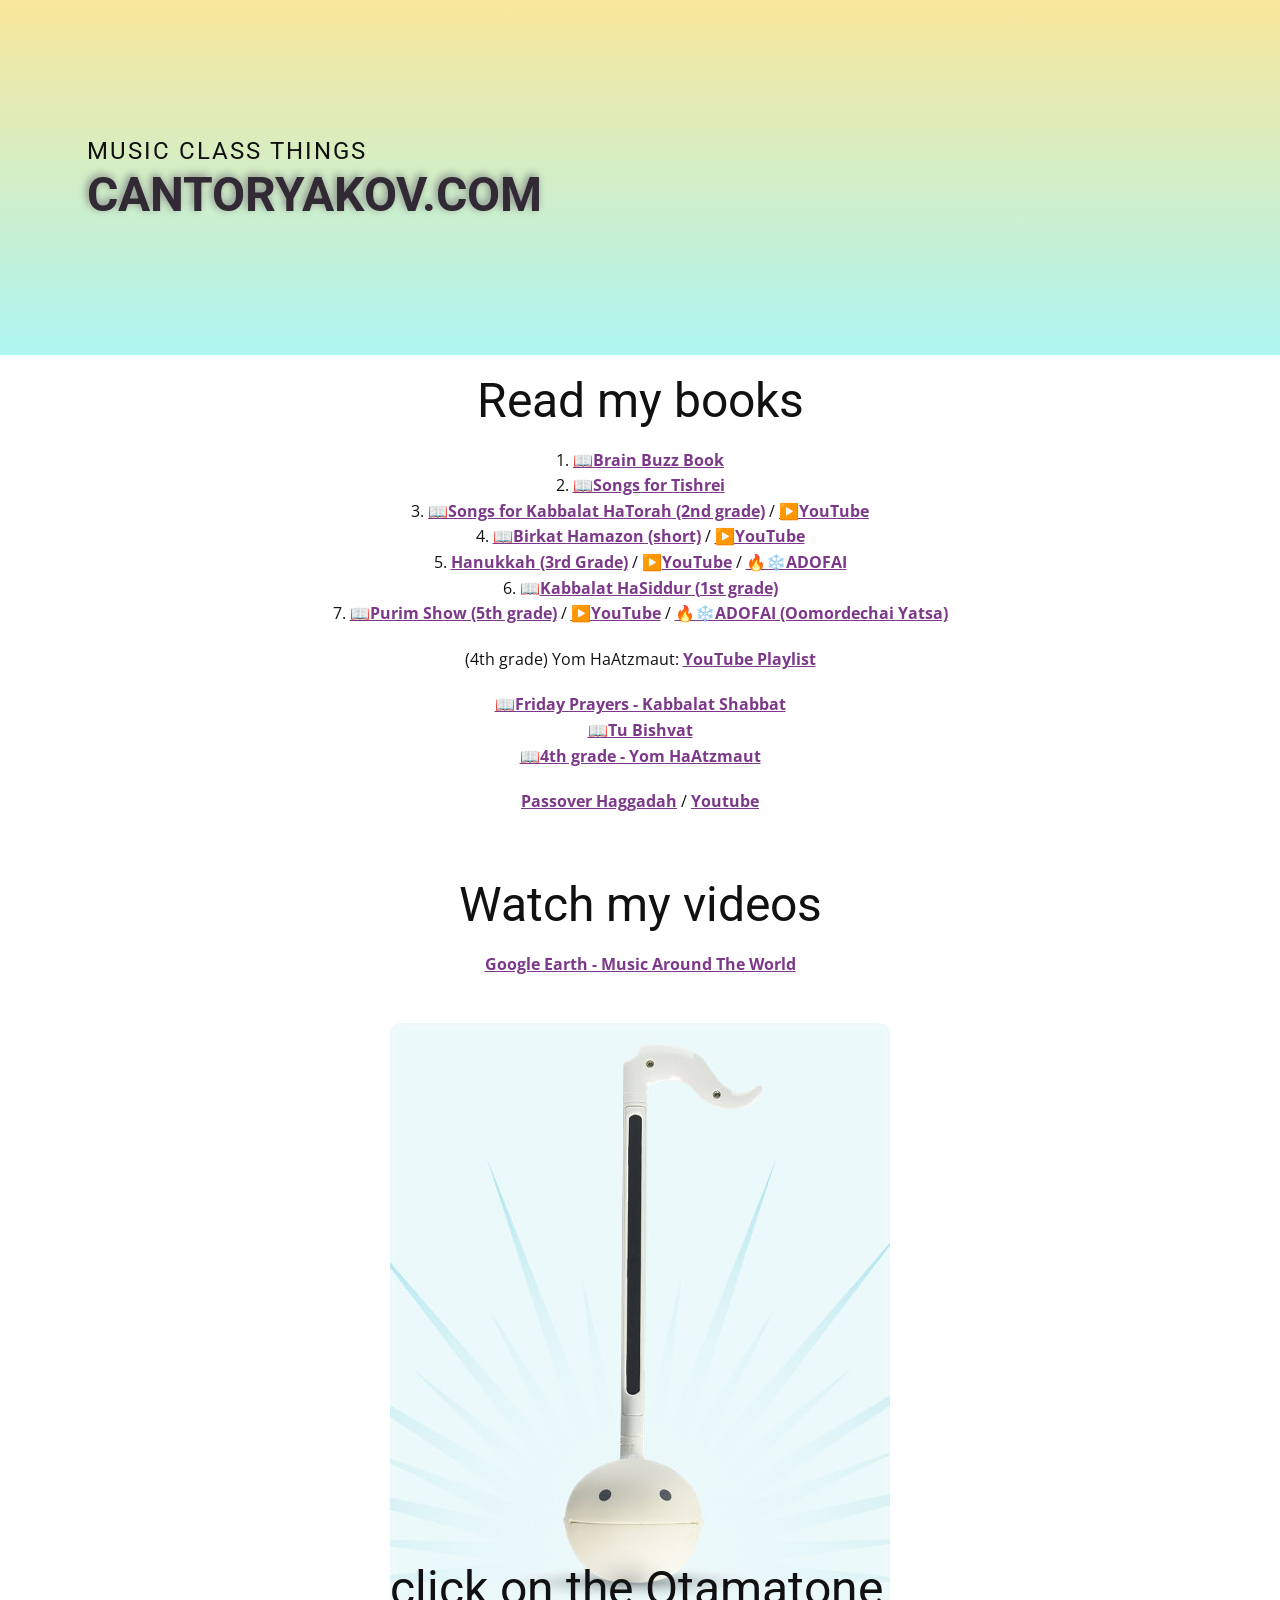
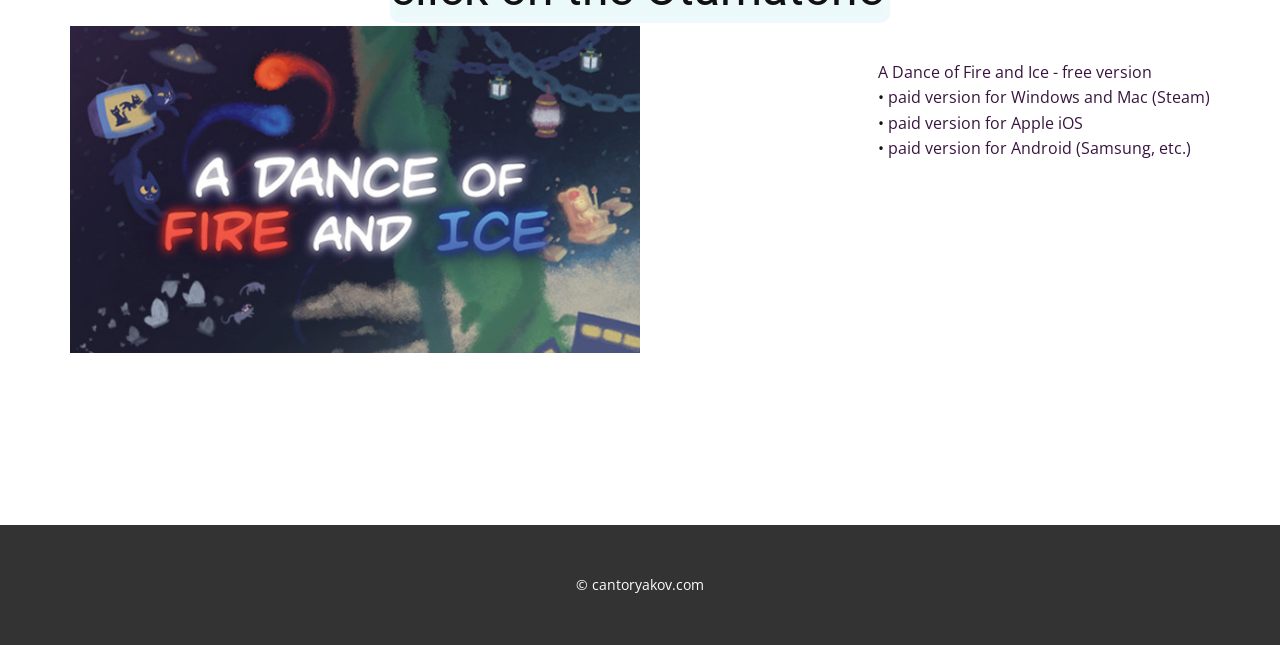
==== commit 6a471bba: "a" ====
--- a/index.html
+++ b/index.html
@@ -11,8 +11,8 @@
 <link rel="stylesheet" href="Cantor-Yakov.css" media="screen">
     <script class="u-script" type="text/javascript" src="jquery.js" defer=""></script>
     <script class="u-script" type="text/javascript" src="nicepage.js" defer=""></script>
-    <meta name="generator" content="Nicepage 4.3.3, nicepage.com">
-    <link id="u-theme-google-font" rel="stylesheet" href="https://fonts.googleapis.com/css?family=Roboto:100,100i,300,300i,400,400i,500,500i,700,700i,900,900i|Open+Sans:300,300i,400,400i,600,600i,700,700i,800,800i">
+    <meta name="generator" content="Nicepage 4.8.2, nicepage.com">
+    <link id="u-theme-google-font" rel="stylesheet" href="https://fonts.googleapis.com/css?family=Roboto:100,100i,300,300i,400,400i,500,500i,700,700i,900,900i|Open+Sans:300,300i,400,400i,500,500i,600,600i,700,700i,800,800i">
     <link id="u-page-google-font" rel="stylesheet" href="https://fonts.googleapis.com/css?family=Roboto:100,100i,300,300i,400,400i,500,500i,700,700i,900,900i">
     
     
@@ -30,7 +30,7 @@
     <meta property="og:description" content="">
     <meta property="og:type" content="website">
   </head>
-  <body data-home-page="Cantor-Yakov.html" data-home-page-title="Cantor Yakov" class="u-body">
+  <body data-home-page="Cantor-Yakov.html" data-home-page-title="Cantor Yakov" class="u-body u-xl-mode">
     <section class="u-clearfix u-gradient u-section-1" id="carousel_b2f9">
       <div class="u-clearfix u-sheet u-sheet-1">
         <div class="u-container-style u-group u-group-1">
@@ -61,6 +61,9 @@
             <a class="u-active-none u-border-none u-btn u-button-style u-hover-none u-none u-text-palette-1-dark-1 u-btn-16" href="https://en.calameo.com/read/0068143259ad834894748">📖Tu Bishvat</a>
             <br>
             <a class="u-active-none u-border-none u-btn u-button-style u-hover-none u-none u-text-palette-1-dark-1 u-btn-17" href="https://en.calameo.com/read/0068143257d5c1af8b99a">📖4th grade - Yom HaAtzmaut</a>
+          </p>
+          <p style="text-align: center;">
+            <a class="u-active-none u-border-none u-btn u-button-style u-hover-none u-none u-text-palette-1-dark-1 u-btn-18" href="https://en.calameo.com/read/0068143251a0ab9a73452">Passover Haggadah</a> / <a class="u-active-none u-border-none u-btn u-button-style u-hover-none u-none u-text-palette-1-dark-1 u-btn-19" href="https://www.youtube.com/watch?v=OBDDQvPDE9w">Youtube</a>
           </p>
         </div>
       </div>
--- a/nicepage.css
+++ b/nicepage.css
@@ -1078,11 +1078,11 @@
   letter-spacing: inherit;
   text-transform: inherit;
 }
-.u-text:not(ul):not(ol):not(p):not(.u-post-content):not(.u-block-content):not(.u-product-desc):not(.u-cart-block-content) a {
+.u-text:not(ul):not(ol):not(p):not(.u-post-content):not(.u-block-content):not(.u-product-desc):not(.u-cart-block-content):not(.u-checkout-block-content) a {
   color: inherit;
 }
-.u-text:not(ul):not(ol):not(p):not(.u-post-content):not(.u-block-content):not(.u-product-desc):not(.u-cart-block-content) a,
-.u-text:not(ul):not(ol):not(p):not(.u-post-content):not(.u-block-content):not(.u-product-desc):not(.u-cart-block-content) a:hover {
+.u-text:not(ul):not(ol):not(p):not(.u-post-content):not(.u-block-content):not(.u-product-desc):not(.u-cart-block-content):not(.u-checkout-block-content) a,
+.u-text:not(ul):not(ol):not(p):not(.u-post-content):not(.u-block-content):not(.u-product-desc):not(.u-cart-block-content):not(.u-checkout-block-content) a:hover {
   text-decoration: none;
 }
 .u-link,
@@ -2020,7 +2020,8 @@
 section > *,
 header > *,
 footer > *,
-.u-sheet > * {
+.u-sheet > *,
+.u-section-row > * {
   position: relative;
 }
 base {
@@ -2037,12 +2038,6 @@
   outline: thin dotted;
   outline: 5px auto -webkit-focus-ring-color;
   outline-offset: -2px;
-}
-.u-sheet-left {
-  left: calc((100% - 1140px) / 2);
-}
-.u-sheet-right {
-  right: calc((100% - 1140px) / 2);
 }
 .u-clearfix:after,
 .u-clearfix:before {
@@ -5524,8 +5519,18 @@
 .u-hidden {
   display: none !important;
 }
+@media (min-width: 1400px) {
+  .u-hidden-xxl {
+    display: none !important;
+  }
+}
 @media (min-width: 1200px) {
-  .u-hidden-xl {
+  .u-xl-mode .u-hidden-xl {
+    display: none !important;
+  }
+}
+@media (min-width: 1200px) and (max-width: 1399px) {
+  .u-xxl-mode .u-hidden-xl {
     display: none !important;
   }
 }
@@ -5555,18 +5560,22 @@
 .u-border-none {
   border-width: 0 !important;
 }
+.u-button-style[class*="u-border-"].u-border-no-top,
 [class*="u-border-"].u-border-no-top {
   border-top-width: 0;
   border-top-style: none;
 }
+.u-button-style[class*="u-border-"].u-border-no-right,
 [class*="u-border-"].u-border-no-right {
   border-right-width: 0;
   border-right-style: none;
 }
+.u-button-style[class*="u-border-"].u-border-no-bottom,
 [class*="u-border-"].u-border-no-bottom {
   border-bottom-width: 0;
   border-bottom-style: none;
 }
+.u-button-style[class*="u-border-"].u-border-no-left,
 [class*="u-border-"].u-border-no-left {
   border-left-width: 0;
   border-left-style: none;
@@ -5585,12 +5594,32 @@
   display: block;
   width: 15px;
 }
-@media (min-width: 1200px) {
-  .u-text-default-xl {
+@media (min-width: 1400px) {
+  .u-text-default-xxl {
     display: table;
     align-self: flex-start;
   }
-  .u-text-default-xl:empty {
+  .u-text-default-xxl:empty {
+    display: block;
+    width: 15px;
+  }
+}
+@media (min-width: 1200px) {
+  .u-xl-mode .u-text-default-xl {
+    display: table;
+    align-self: flex-start;
+  }
+  .u-xl-mode .u-text-default-xl:empty {
+    display: block;
+    width: 15px;
+  }
+}
+@media (min-width: 1200px) and (max-width: 1399px) {
+  .u-xxl-mode .u-text-default-xl {
+    display: table;
+    align-self: flex-start;
+  }
+  .u-xxl-mode .u-text-default-xl:empty {
     display: block;
     width: 15px;
   }
@@ -5684,36 +5713,51 @@
 }
 .u-sheet {
   position: relative;
-  width: 1140px;
   margin: 0 auto;
 }
+.u-xl-mode .u-sheet {
+  width: var(--theme-sheet-width-xl);
+}
+.u-xxl-mode .u-sheet {
+  width: var(--theme-sheet-width-xxl);
+}
+@media (min-width: 1400px) {
+  .u-sheet {
+    width: var(--theme-sheet-width-xxl) !important;
+  }
+}
 @media (min-width: 1200px) {
-  .u-sheet {
-    width: 1140px;
+  .u-xl-mode .u-sheet {
+    width: var(--theme-sheet-width-xl) !important;
+  }
+}
+@media (min-width: 1200px) and (max-width: 1399px) {
+  .u-xxl-mode .u-sheet {
+    width: var(--theme-sheet-width-xl) !important;
   }
 }
 @media (min-width: 992px) and (max-width: 1199px) {
   .u-sheet {
-    width: 940px;
+    width: var(--theme-sheet-width-lg) !important;
   }
 }
 @media (min-width: 768px) and (max-width: 991px) {
   .u-sheet {
-    width: 720px;
+    width: var(--theme-sheet-width-md) !important;
   }
 }
 @media (min-width: 576px) and (max-width: 767px) {
   .u-sheet {
-    width: 540px;
+    width: var(--theme-sheet-width-sm) !important;
   }
 }
 @media (max-width: 575px) {
   .u-sheet {
-    width: 340px;
+    width: var(--theme-sheet-width-xs) !important;
   }
 }
 .u-sheet .u-sheet {
-  width: 100%;
+  width: 100% !important;
 }
 .u-container-layout {
   position: relative;
@@ -5722,8 +5766,12 @@
   transition-duration: inherit;
 }
 .u-inner-container-layout,
+.u-inner-container-layout > *,
 .u-container-layout > * {
   position: relative;
+}
+.u-inner-container-layout {
+  white-space: normal;
 }
 .u-expanded {
   position: absolute !important;
@@ -5737,8 +5785,22 @@
   margin-left: 0 !important;
   margin-right: 0 !important;
 }
+@media (min-width: 1400px) {
+  .u-expanded-width-xxl {
+    width: 100% !important;
+    margin-left: 0 !important;
+    margin-right: 0 !important;
+  }
+}
 @media (min-width: 1200px) {
-  .u-expanded-width-xl {
+  .u-xl-mode .u-expanded-width-xl {
+    width: 100% !important;
+    margin-left: 0 !important;
+    margin-right: 0 !important;
+  }
+}
+@media (min-width: 1200px) and (max-width: 1399px) {
+  .u-xxl-mode .u-expanded-width-xl {
     width: 100% !important;
     margin-left: 0 !important;
     margin-right: 0 !important;
@@ -5813,8 +5875,22 @@
   height: 100% !important;
   top: 0 !important;
 }
+@media (min-width: 1400px) {
+  .u-expanded-height-xxl {
+    position: absolute !important;
+    height: 100% !important;
+    top: 0 !important;
+  }
+}
 @media (min-width: 1200px) {
-  .u-expanded-height-xl {
+  .u-xl-mode .u-expanded-height-xl {
+    position: absolute !important;
+    height: 100% !important;
+    top: 0 !important;
+  }
+}
+@media (min-width: 1200px) and (max-width: 1399px) {
+  .u-xxl-mode .u-expanded-height-xl {
     position: absolute !important;
     height: 100% !important;
     top: 0 !important;
@@ -5854,10 +5930,26 @@
   display: flex;
   flex-direction: column;
 }
+@media (min-width: 1400px) {
+  .u-valign-middle-xxl,
+  .u-valign-top-xxl,
+  .u-valign-bottom-xxl {
+    display: flex;
+    flex-direction: column;
+  }
+}
 @media (min-width: 1200px) {
-  .u-valign-middle-xl,
-  .u-valign-top-xl,
-  .u-valign-bottom-xl {
+  .u-xl-mode .u-valign-middle-xl,
+  .u-xl-mode .u-valign-top-xl,
+  .u-xl-mode .u-valign-bottom-xl {
+    display: flex;
+    flex-direction: column;
+  }
+}
+@media (min-width: 1200px) and (max-width: 1399px) {
+  .u-xxl-mode .u-valign-middle-xl,
+  .u-xxl-mode .u-valign-top-xl,
+  .u-xxl-mode .u-valign-bottom-xl {
     display: flex;
     flex-direction: column;
   }
@@ -5902,8 +5994,18 @@
 .u-valign-middle {
   justify-content: center;
 }
+@media (min-width: 1400px) {
+  .u-valign-middle-xxl {
+    justify-content: center;
+  }
+}
 @media (min-width: 1200px) {
-  .u-valign-middle-xl {
+  .u-xl-mode .u-valign-middle-xl {
+    justify-content: center;
+  }
+}
+@media (min-width: 1200px) and (max-width: 1399px) {
+  .u-xxl-mode .u-valign-middle-xl {
     justify-content: center;
   }
 }
@@ -5930,8 +6032,18 @@
 .u-valign-top {
   justify-content: flex-start;
 }
+@media (min-width: 1400px) {
+  .u-valign-top-xxl {
+    justify-content: flex-start;
+  }
+}
 @media (min-width: 1200px) {
-  .u-valign-top-xl {
+  .u-xl-mode .u-valign-top-xl {
+    justify-content: flex-start;
+  }
+}
+@media (min-width: 1200px) and (max-width: 1399px) {
+  .u-xxl-mode .u-valign-top-xl {
     justify-content: flex-start;
   }
 }
@@ -5958,8 +6070,18 @@
 .u-valign-bottom {
   justify-content: flex-end;
 }
+@media (min-width: 1400px) {
+  .u-valign-bottom-xxl {
+    justify-content: flex-end;
+  }
+}
 @media (min-width: 1200px) {
-  .u-valign-bottom-xl {
+  .u-xl-mode .u-valign-bottom-xl {
+    justify-content: flex-end;
+  }
+}
+@media (min-width: 1200px) and (max-width: 1399px) {
+  .u-xxl-mode .u-valign-bottom-xl {
     justify-content: flex-end;
   }
 }
@@ -6028,7 +6150,7 @@
   min-width: 100%;
 }
 .u-layout-col > .u-size-60 {
-  flex: 60 0 100%;
+  flex: 60 0 auto;
 }
 .u-layout-row > .u-size-59 {
   flex: 0 0 98.33333333%;
@@ -6036,7 +6158,7 @@
   min-width: 98.33333333%;
 }
 .u-layout-col > .u-size-59 {
-  flex: 59 0 98.33333333%;
+  flex: 59 0 auto;
 }
 .u-layout-row > .u-size-58 {
   flex: 0 0 96.66666667%;
@@ -6044,7 +6166,7 @@
   min-width: 96.66666667%;
 }
 .u-layout-col > .u-size-58 {
-  flex: 58 0 96.66666667%;
+  flex: 58 0 auto;
 }
 .u-layout-row > .u-size-57 {
   flex: 0 0 95%;
@@ -6052,7 +6174,7 @@
   min-width: 95%;
 }
 .u-layout-col > .u-size-57 {
-  flex: 57 0 95%;
+  flex: 57 0 auto;
 }
 .u-layout-row > .u-size-56 {
   flex: 0 0 93.33333333%;
@@ -6060,7 +6182,7 @@
   min-width: 93.33333333%;
 }
 .u-layout-col > .u-size-56 {
-  flex: 56 0 93.33333333%;
+  flex: 56 0 auto;
 }
 .u-layout-row > .u-size-55 {
   flex: 0 0 91.66666667%;
@@ -6068,7 +6190,7 @@
   min-width: 91.66666667%;
 }
 .u-layout-col > .u-size-55 {
-  flex: 55 0 91.66666667%;
+  flex: 55 0 auto;
 }
 .u-layout-row > .u-size-54 {
   flex: 0 0 90%;
@@ -6076,7 +6198,7 @@
   min-width: 90%;
 }
 .u-layout-col > .u-size-54 {
-  flex: 54 0 90%;
+  flex: 54 0 auto;
 }
 .u-layout-row > .u-size-53 {
   flex: 0 0 88.33333333%;
@@ -6084,7 +6206,7 @@
   min-width: 88.33333333%;
 }
 .u-layout-col > .u-size-53 {
-  flex: 53 0 88.33333333%;
+  flex: 53 0 auto;
 }
 .u-layout-row > .u-size-52 {
   flex: 0 0 86.66666667%;
@@ -6092,7 +6214,7 @@
   min-width: 86.66666667%;
 }
 .u-layout-col > .u-size-52 {
-  flex: 52 0 86.66666667%;
+  flex: 52 0 auto;
 }
 .u-layout-row > .u-size-51 {
   flex: 0 0 85%;
@@ -6100,7 +6222,7 @@
   min-width: 85%;
 }
 .u-layout-col > .u-size-51 {
-  flex: 51 0 85%;
+  flex: 51 0 auto;
 }
 .u-layout-row > .u-size-50 {
   flex: 0 0 83.33333333%;
@@ -6108,7 +6230,7 @@
   min-width: 83.33333333%;
 }
 .u-layout-col > .u-size-50 {
-  flex: 50 0 83.33333333%;
+  flex: 50 0 auto;
 }
 .u-layout-row > .u-size-49 {
   flex: 0 0 81.66666667%;
@@ -6116,7 +6238,7 @@
   min-width: 81.66666667%;
 }
 .u-layout-col > .u-size-49 {
-  flex: 49 0 81.66666667%;
+  flex: 49 0 auto;
 }
 .u-layout-row > .u-size-48 {
   flex: 0 0 80%;
@@ -6124,7 +6246,7 @@
   min-width: 80%;
 }
 .u-layout-col > .u-size-48 {
-  flex: 48 0 80%;
+  flex: 48 0 auto;
 }
 .u-layout-row > .u-size-47 {
   flex: 0 0 78.33333333%;
@@ -6132,7 +6254,7 @@
   min-width: 78.33333333%;
 }
 .u-layout-col > .u-size-47 {
-  flex: 47 0 78.33333333%;
+  flex: 47 0 auto;
 }
 .u-layout-row > .u-size-46 {
   flex: 0 0 76.66666667%;
@@ -6140,7 +6262,7 @@
   min-width: 76.66666667%;
 }
 .u-layout-col > .u-size-46 {
-  flex: 46 0 76.66666667%;
+  flex: 46 0 auto;
 }
 .u-layout-row > .u-size-45 {
   flex: 0 0 75%;
@@ -6148,7 +6270,7 @@
   min-width: 75%;
 }
 .u-layout-col > .u-size-45 {
-  flex: 45 0 75%;
+  flex: 45 0 auto;
 }
 .u-layout-row > .u-size-44 {
   flex: 0 0 73.33333333%;
@@ -6156,7 +6278,7 @@
   min-width: 73.33333333%;
 }
 .u-layout-col > .u-size-44 {
-  flex: 44 0 73.33333333%;
+  flex: 44 0 auto;
 }
 .u-layout-row > .u-size-43 {
   flex: 0 0 71.66666667%;
@@ -6164,7 +6286,7 @@
   min-width: 71.66666667%;
 }
 .u-layout-col > .u-size-43 {
-  flex: 43 0 71.66666667%;
+  flex: 43 0 auto;
 }
 .u-layout-row > .u-size-42 {
   flex: 0 0 70%;
@@ -6172,7 +6294,7 @@
   min-width: 70%;
 }
 .u-layout-col > .u-size-42 {
-  flex: 42 0 70%;
+  flex: 42 0 auto;
 }
 .u-layout-row > .u-size-41 {
   flex: 0 0 68.33333333%;
@@ -6180,7 +6302,7 @@
   min-width: 68.33333333%;
 }
 .u-layout-col > .u-size-41 {
-  flex: 41 0 68.33333333%;
+  flex: 41 0 auto;
 }
 .u-layout-row > .u-size-40 {
   flex: 0 0 66.66666667%;
@@ -6188,7 +6310,7 @@
   min-width: 66.66666667%;
 }
 .u-layout-col > .u-size-40 {
-  flex: 40 0 66.66666667%;
+  flex: 40 0 auto;
 }
 .u-layout-row > .u-size-39 {
   flex: 0 0 65%;
@@ -6196,7 +6318,7 @@
   min-width: 65%;
 }
 .u-layout-col > .u-size-39 {
-  flex: 39 0 65%;
+  flex: 39 0 auto;
 }
 .u-layout-row > .u-size-38 {
   flex: 0 0 63.33333333%;
@@ -6204,7 +6326,7 @@
   min-width: 63.33333333%;
 }
 .u-layout-col > .u-size-38 {
-  flex: 38 0 63.33333333%;
+  flex: 38 0 auto;
 }
 .u-layout-row > .u-size-37 {
   flex: 0 0 61.66666667%;
@@ -6212,7 +6334,7 @@
   min-width: 61.66666667%;
 }
 .u-layout-col > .u-size-37 {
-  flex: 37 0 61.66666667%;
+  flex: 37 0 auto;
 }
 .u-layout-row > .u-size-36 {
   flex: 0 0 60%;
@@ -6220,7 +6342,7 @@
   min-width: 60%;
 }
 .u-layout-col > .u-size-36 {
-  flex: 36 0 60%;
+  flex: 36 0 auto;
 }
 .u-layout-row > .u-size-35 {
   flex: 0 0 58.33333333%;
@@ -6228,7 +6350,7 @@
   min-width: 58.33333333%;
 }
 .u-layout-col > .u-size-35 {
-  flex: 35 0 58.33333333%;
+  flex: 35 0 auto;
 }
 .u-layout-row > .u-size-34 {
   flex: 0 0 56.66666667%;
@@ -6236,7 +6358,7 @@
   min-width: 56.66666667%;
 }
 .u-layout-col > .u-size-34 {
-  flex: 34 0 56.66666667%;
+  flex: 34 0 auto;
 }
 .u-layout-row > .u-size-33 {
   flex: 0 0 55%;
@@ -6244,7 +6366,7 @@
   min-width: 55%;
 }
 .u-layout-col > .u-size-33 {
-  flex: 33 0 55%;
+  flex: 33 0 auto;
 }
 .u-layout-row > .u-size-32 {
   flex: 0 0 53.33333333%;
@@ -6252,7 +6374,7 @@
   min-width: 53.33333333%;
 }
 .u-layout-col > .u-size-32 {
-  flex: 32 0 53.33333333%;
+  flex: 32 0 auto;
 }
 .u-layout-row > .u-size-31 {
   flex: 0 0 51.66666667%;
@@ -6260,7 +6382,7 @@
   min-width: 51.66666667%;
 }
 .u-layout-col > .u-size-31 {
-  flex: 31 0 51.66666667%;
+  flex: 31 0 auto;
 }
 .u-layout-row > .u-size-30 {
   flex: 0 0 50%;
@@ -6268,7 +6390,7 @@
   min-width: 50%;
 }
 .u-layout-col > .u-size-30 {
-  flex: 30 0 50%;
+  flex: 30 0 auto;
 }
 .u-layout-row > .u-size-29 {
   flex: 0 0 48.33333333%;
@@ -6276,7 +6398,7 @@
   min-width: 48.33333333%;
 }
 .u-layout-col > .u-size-29 {
-  flex: 29 0 48.33333333%;
+  flex: 29 0 auto;
 }
 .u-layout-row > .u-size-28 {
   flex: 0 0 46.66666667%;
@@ -6284,7 +6406,7 @@
   min-width: 46.66666667%;
 }
 .u-layout-col > .u-size-28 {
-  flex: 28 0 46.66666667%;
+  flex: 28 0 auto;
 }
 .u-layout-row > .u-size-27 {
   flex: 0 0 45%;
@@ -6292,7 +6414,7 @@
   min-width: 45%;
 }
 .u-layout-col > .u-size-27 {
-  flex: 27 0 45%;
+  flex: 27 0 auto;
 }
 .u-layout-row > .u-size-26 {
   flex: 0 0 43.33333333%;
@@ -6300,7 +6422,7 @@
   min-width: 43.33333333%;
 }
 .u-layout-col > .u-size-26 {
-  flex: 26 0 43.33333333%;
+  flex: 26 0 auto;
 }
 .u-layout-row > .u-size-25 {
   flex: 0 0 41.66666667%;
@@ -6308,7 +6430,7 @@
   min-width: 41.66666667%;
 }
 .u-layout-col > .u-size-25 {
-  flex: 25 0 41.66666667%;
+  flex: 25 0 auto;
 }
 .u-layout-row > .u-size-24 {
   flex: 0 0 40%;
@@ -6316,7 +6438,7 @@
   min-width: 40%;
 }
 .u-layout-col > .u-size-24 {
-  flex: 24 0 40%;
+  flex: 24 0 auto;
 }
 .u-layout-row > .u-size-23 {
   flex: 0 0 38.33333333%;
@@ -6324,7 +6446,7 @@
   min-width: 38.33333333%;
 }
 .u-layout-col > .u-size-23 {
-  flex: 23 0 38.33333333%;
+  flex: 23 0 auto;
 }
 .u-layout-row > .u-size-22 {
   flex: 0 0 36.66666667%;
@@ -6332,7 +6454,7 @@
   min-width: 36.66666667%;
 }
 .u-layout-col > .u-size-22 {
-  flex: 22 0 36.66666667%;
+  flex: 22 0 auto;
 }
 .u-layout-row > .u-size-21 {
   flex: 0 0 35%;
@@ -6340,7 +6462,7 @@
   min-width: 35%;
 }
 .u-layout-col > .u-size-21 {
-  flex: 21 0 35%;
+  flex: 21 0 auto;
 }
 .u-layout-row > .u-size-20 {
   flex: 0 0 33.33333333%;
@@ -6348,7 +6470,7 @@
   min-width: 33.33333333%;
 }
 .u-layout-col > .u-size-20 {
-  flex: 20 0 33.33333333%;
+  flex: 20 0 auto;
 }
 .u-layout-row > .u-size-19 {
   flex: 0 0 31.66666667%;
@@ -6356,7 +6478,7 @@
   min-width: 31.66666667%;
 }
 .u-layout-col > .u-size-19 {
-  flex: 19 0 31.66666667%;
+  flex: 19 0 auto;
 }
 .u-layout-row > .u-size-18 {
   flex: 0 0 30%;
@@ -6364,7 +6486,7 @@
   min-width: 30%;
 }
 .u-layout-col > .u-size-18 {
-  flex: 18 0 30%;
+  flex: 18 0 auto;
 }
 .u-layout-row > .u-size-17 {
   flex: 0 0 28.33333333%;
@@ -6372,7 +6494,7 @@
   min-width: 28.33333333%;
 }
 .u-layout-col > .u-size-17 {
-  flex: 17 0 28.33333333%;
+  flex: 17 0 auto;
 }
 .u-layout-row > .u-size-16 {
   flex: 0 0 26.66666667%;
@@ -6380,7 +6502,7 @@
   min-width: 26.66666667%;
 }
 .u-layout-col > .u-size-16 {
-  flex: 16 0 26.66666667%;
+  flex: 16 0 auto;
 }
 .u-layout-row > .u-size-15 {
   flex: 0 0 25%;
@@ -6388,7 +6510,7 @@
   min-width: 25%;
 }
 .u-layout-col > .u-size-15 {
-  flex: 15 0 25%;
+  flex: 15 0 auto;
 }
 .u-layout-row > .u-size-14 {
   flex: 0 0 23.33333333%;
@@ -6396,7 +6518,7 @@
   min-width: 23.33333333%;
 }
 .u-layout-col > .u-size-14 {
-  flex: 14 0 23.33333333%;
+  flex: 14 0 auto;
 }
 .u-layout-row > .u-size-13 {
   flex: 0 0 21.66666667%;
@@ -6404,7 +6526,7 @@
   min-width: 21.66666667%;
 }
 .u-layout-col > .u-size-13 {
-  flex: 13 0 21.66666667%;
+  flex: 13 0 auto;
 }
 .u-layout-row > .u-size-12 {
   flex: 0 0 20%;
@@ -6412,7 +6534,7 @@
   min-width: 20%;
 }
 .u-layout-col > .u-size-12 {
-  flex: 12 0 20%;
+  flex: 12 0 auto;
 }
 .u-layout-row > .u-size-11 {
   flex: 0 0 18.33333333%;
@@ -6420,7 +6542,7 @@
   min-width: 18.33333333%;
 }
 .u-layout-col > .u-size-11 {
-  flex: 11 0 18.33333333%;
+  flex: 11 0 auto;
 }
 .u-layout-row > .u-size-10 {
   flex: 0 0 16.66666667%;
@@ -6428,7 +6550,7 @@
   min-width: 16.66666667%;
 }
 .u-layout-col > .u-size-10 {
-  flex: 10 0 16.66666667%;
+  flex: 10 0 auto;
 }
 .u-layout-row > .u-size-9 {
   flex: 0 0 15%;
@@ -6436,7 +6558,7 @@
   min-width: 15%;
 }
 .u-layout-col > .u-size-9 {
-  flex: 9 0 15%;
+  flex: 9 0 auto;
 }
 .u-layout-row > .u-size-8 {
   flex: 0 0 13.33333333%;
@@ -6444,7 +6566,7 @@
   min-width: 13.33333333%;
 }
 .u-layout-col > .u-size-8 {
-  flex: 8 0 13.33333333%;
+  flex: 8 0 auto;
 }
 .u-layout-row > .u-size-7 {
   flex: 0 0 11.66666667%;
@@ -6452,7 +6574,7 @@
   min-width: 11.66666667%;
 }
 .u-layout-col > .u-size-7 {
-  flex: 7 0 11.66666667%;
+  flex: 7 0 auto;
 }
 .u-layout-row > .u-size-6 {
   flex: 0 0 10%;
@@ -6460,7 +6582,7 @@
   min-width: 10%;
 }
 .u-layout-col > .u-size-6 {
-  flex: 6 0 10%;
+  flex: 6 0 auto;
 }
 .u-layout-row > .u-size-5 {
   flex: 0 0 8.33333333%;
@@ -6468,7 +6590,7 @@
   min-width: 8.33333333%;
 }
 .u-layout-col > .u-size-5 {
-  flex: 5 0 8.33333333%;
+  flex: 5 0 auto;
 }
 .u-layout-row > .u-size-4 {
   flex: 0 0 6.66666667%;
@@ -6476,7 +6598,7 @@
   min-width: 6.66666667%;
 }
 .u-layout-col > .u-size-4 {
-  flex: 4 0 6.66666667%;
+  flex: 4 0 auto;
 }
 .u-layout-row > .u-size-3 {
   flex: 0 0 5%;
@@ -6484,7 +6606,7 @@
   min-width: 5%;
 }
 .u-layout-col > .u-size-3 {
-  flex: 3 0 5%;
+  flex: 3 0 auto;
 }
 .u-layout-row > .u-size-2 {
   flex: 0 0 3.33333333%;
@@ -6492,7 +6614,7 @@
   min-width: 3.33333333%;
 }
 .u-layout-col > .u-size-2 {
-  flex: 2 0 3.33333333%;
+  flex: 2 0 auto;
 }
 .u-layout-row > .u-size-1 {
   flex: 0 0 1.66666667%;
@@ -6500,7 +6622,7 @@
   min-width: 1.66666667%;
 }
 .u-layout-col > .u-size-1 {
-  flex: 1 0 1.66666667%;
+  flex: 1 0 auto;
 }
 .u-layout-row > .u-size-0 {
   flex: 0 0 0%;
@@ -6508,16 +6630,16 @@
   min-width: 0%;
 }
 .u-layout-col > .u-size-0 {
-  flex: 0 0 0%;
-}
-@media (min-width: 1200px) {
+  flex: 0 0 auto;
+}
+@media (min-width: 1400px) {
   .u-layout-row > .u-size-60-xl {
     flex: 0 0 100%;
     max-width: 100%;
     min-width: 100%;
   }
   .u-layout-col > .u-size-60-xl {
-    flex: 60 0 100%;
+    flex: 60 0 auto;
   }
   .u-layout-row > .u-size-59-xl {
     flex: 0 0 98.33333333%;
@@ -6525,7 +6647,7 @@
     min-width: 98.33333333%;
   }
   .u-layout-col > .u-size-59-xl {
-    flex: 59 0 98.33333333%;
+    flex: 59 0 auto;
   }
   .u-layout-row > .u-size-58-xl {
     flex: 0 0 96.66666667%;
@@ -6533,7 +6655,7 @@
     min-width: 96.66666667%;
   }
   .u-layout-col > .u-size-58-xl {
-    flex: 58 0 96.66666667%;
+    flex: 58 0 auto;
   }
   .u-layout-row > .u-size-57-xl {
     flex: 0 0 95%;
@@ -6541,7 +6663,7 @@
     min-width: 95%;
   }
   .u-layout-col > .u-size-57-xl {
-    flex: 57 0 95%;
+    flex: 57 0 auto;
   }
   .u-layout-row > .u-size-56-xl {
     flex: 0 0 93.33333333%;
@@ -6549,7 +6671,7 @@
     min-width: 93.33333333%;
   }
   .u-layout-col > .u-size-56-xl {
-    flex: 56 0 93.33333333%;
+    flex: 56 0 auto;
   }
   .u-layout-row > .u-size-55-xl {
     flex: 0 0 91.66666667%;
@@ -6557,7 +6679,7 @@
     min-width: 91.66666667%;
   }
   .u-layout-col > .u-size-55-xl {
-    flex: 55 0 91.66666667%;
+    flex: 55 0 auto;
   }
   .u-layout-row > .u-size-54-xl {
     flex: 0 0 90%;
@@ -6565,7 +6687,7 @@
     min-width: 90%;
   }
   .u-layout-col > .u-size-54-xl {
-    flex: 54 0 90%;
+    flex: 54 0 auto;
   }
   .u-layout-row > .u-size-53-xl {
     flex: 0 0 88.33333333%;
@@ -6573,7 +6695,7 @@
     min-width: 88.33333333%;
   }
   .u-layout-col > .u-size-53-xl {
-    flex: 53 0 88.33333333%;
+    flex: 53 0 auto;
   }
   .u-layout-row > .u-size-52-xl {
     flex: 0 0 86.66666667%;
@@ -6581,7 +6703,7 @@
     min-width: 86.66666667%;
   }
   .u-layout-col > .u-size-52-xl {
-    flex: 52 0 86.66666667%;
+    flex: 52 0 auto;
   }
   .u-layout-row > .u-size-51-xl {
     flex: 0 0 85%;
@@ -6589,7 +6711,7 @@
     min-width: 85%;
   }
   .u-layout-col > .u-size-51-xl {
-    flex: 51 0 85%;
+    flex: 51 0 auto;
   }
   .u-layout-row > .u-size-50-xl {
     flex: 0 0 83.33333333%;
@@ -6597,7 +6719,7 @@
     min-width: 83.33333333%;
   }
   .u-layout-col > .u-size-50-xl {
-    flex: 50 0 83.33333333%;
+    flex: 50 0 auto;
   }
   .u-layout-row > .u-size-49-xl {
     flex: 0 0 81.66666667%;
@@ -6605,7 +6727,7 @@
     min-width: 81.66666667%;
   }
   .u-layout-col > .u-size-49-xl {
-    flex: 49 0 81.66666667%;
+    flex: 49 0 auto;
   }
   .u-layout-row > .u-size-48-xl {
     flex: 0 0 80%;
@@ -6613,7 +6735,7 @@
     min-width: 80%;
   }
   .u-layout-col > .u-size-48-xl {
-    flex: 48 0 80%;
+    flex: 48 0 auto;
   }
   .u-layout-row > .u-size-47-xl {
     flex: 0 0 78.33333333%;
@@ -6621,7 +6743,7 @@
     min-width: 78.33333333%;
   }
   .u-layout-col > .u-size-47-xl {
-    flex: 47 0 78.33333333%;
+    flex: 47 0 auto;
   }
   .u-layout-row > .u-size-46-xl {
     flex: 0 0 76.66666667%;
@@ -6629,7 +6751,7 @@
     min-width: 76.66666667%;
   }
   .u-layout-col > .u-size-46-xl {
-    flex: 46 0 76.66666667%;
+    flex: 46 0 auto;
   }
   .u-layout-row > .u-size-45-xl {
     flex: 0 0 75%;
@@ -6637,7 +6759,7 @@
     min-width: 75%;
   }
   .u-layout-col > .u-size-45-xl {
-    flex: 45 0 75%;
+    flex: 45 0 auto;
   }
   .u-layout-row > .u-size-44-xl {
     flex: 0 0 73.33333333%;
@@ -6645,7 +6767,7 @@
     min-width: 73.33333333%;
   }
   .u-layout-col > .u-size-44-xl {
-    flex: 44 0 73.33333333%;
+    flex: 44 0 auto;
   }
   .u-layout-row > .u-size-43-xl {
     flex: 0 0 71.66666667%;
@@ -6653,7 +6775,7 @@
     min-width: 71.66666667%;
   }
   .u-layout-col > .u-size-43-xl {
-    flex: 43 0 71.66666667%;
+    flex: 43 0 auto;
   }
   .u-layout-row > .u-size-42-xl {
     flex: 0 0 70%;
@@ -6661,7 +6783,7 @@
     min-width: 70%;
   }
   .u-layout-col > .u-size-42-xl {
-    flex: 42 0 70%;
+    flex: 42 0 auto;
   }
   .u-layout-row > .u-size-41-xl {
     flex: 0 0 68.33333333%;
@@ -6669,7 +6791,7 @@
     min-width: 68.33333333%;
   }
   .u-layout-col > .u-size-41-xl {
-    flex: 41 0 68.33333333%;
+    flex: 41 0 auto;
   }
   .u-layout-row > .u-size-40-xl {
     flex: 0 0 66.66666667%;
@@ -6677,7 +6799,7 @@
     min-width: 66.66666667%;
   }
   .u-layout-col > .u-size-40-xl {
-    flex: 40 0 66.66666667%;
+    flex: 40 0 auto;
   }
   .u-layout-row > .u-size-39-xl {
     flex: 0 0 65%;
@@ -6685,7 +6807,7 @@
     min-width: 65%;
   }
   .u-layout-col > .u-size-39-xl {
-    flex: 39 0 65%;
+    flex: 39 0 auto;
   }
   .u-layout-row > .u-size-38-xl {
     flex: 0 0 63.33333333%;
@@ -6693,7 +6815,7 @@
     min-width: 63.33333333%;
   }
   .u-layout-col > .u-size-38-xl {
-    flex: 38 0 63.33333333%;
+    flex: 38 0 auto;
   }
   .u-layout-row > .u-size-37-xl {
     flex: 0 0 61.66666667%;
@@ -6701,7 +6823,7 @@
     min-width: 61.66666667%;
   }
   .u-layout-col > .u-size-37-xl {
-    flex: 37 0 61.66666667%;
+    flex: 37 0 auto;
   }
   .u-layout-row > .u-size-36-xl {
     flex: 0 0 60%;
@@ -6709,7 +6831,7 @@
     min-width: 60%;
   }
   .u-layout-col > .u-size-36-xl {
-    flex: 36 0 60%;
+    flex: 36 0 auto;
   }
   .u-layout-row > .u-size-35-xl {
     flex: 0 0 58.33333333%;
@@ -6717,7 +6839,7 @@
     min-width: 58.33333333%;
   }
   .u-layout-col > .u-size-35-xl {
-    flex: 35 0 58.33333333%;
+    flex: 35 0 auto;
   }
   .u-layout-row > .u-size-34-xl {
     flex: 0 0 56.66666667%;
@@ -6725,7 +6847,7 @@
     min-width: 56.66666667%;
   }
   .u-layout-col > .u-size-34-xl {
-    flex: 34 0 56.66666667%;
+    flex: 34 0 auto;
   }
   .u-layout-row > .u-size-33-xl {
     flex: 0 0 55%;
@@ -6733,7 +6855,7 @@
     min-width: 55%;
   }
   .u-layout-col > .u-size-33-xl {
-    flex: 33 0 55%;
+    flex: 33 0 auto;
   }
   .u-layout-row > .u-size-32-xl {
     flex: 0 0 53.33333333%;
@@ -6741,7 +6863,7 @@
     min-width: 53.33333333%;
   }
   .u-layout-col > .u-size-32-xl {
-    flex: 32 0 53.33333333%;
+    flex: 32 0 auto;
   }
   .u-layout-row > .u-size-31-xl {
     flex: 0 0 51.66666667%;
@@ -6749,7 +6871,7 @@
     min-width: 51.66666667%;
   }
   .u-layout-col > .u-size-31-xl {
-    flex: 31 0 51.66666667%;
+    flex: 31 0 auto;
   }
   .u-layout-row > .u-size-30-xl {
     flex: 0 0 50%;
@@ -6757,7 +6879,7 @@
     min-width: 50%;
   }
   .u-layout-col > .u-size-30-xl {
-    flex: 30 0 50%;
+    flex: 30 0 auto;
   }
   .u-layout-row > .u-size-29-xl {
     flex: 0 0 48.33333333%;
@@ -6765,7 +6887,7 @@
     min-width: 48.33333333%;
   }
   .u-layout-col > .u-size-29-xl {
-    flex: 29 0 48.33333333%;
+    flex: 29 0 auto;
   }
   .u-layout-row > .u-size-28-xl {
     flex: 0 0 46.66666667%;
@@ -6773,7 +6895,7 @@
     min-width: 46.66666667%;
   }
   .u-layout-col > .u-size-28-xl {
-    flex: 28 0 46.66666667%;
+    flex: 28 0 auto;
   }
   .u-layout-row > .u-size-27-xl {
     flex: 0 0 45%;
@@ -6781,7 +6903,7 @@
     min-width: 45%;
   }
   .u-layout-col > .u-size-27-xl {
-    flex: 27 0 45%;
+    flex: 27 0 auto;
   }
   .u-layout-row > .u-size-26-xl {
     flex: 0 0 43.33333333%;
@@ -6789,7 +6911,7 @@
     min-width: 43.33333333%;
   }
   .u-layout-col > .u-size-26-xl {
-    flex: 26 0 43.33333333%;
+    flex: 26 0 auto;
   }
   .u-layout-row > .u-size-25-xl {
     flex: 0 0 41.66666667%;
@@ -6797,7 +6919,7 @@
     min-width: 41.66666667%;
   }
   .u-layout-col > .u-size-25-xl {
-    flex: 25 0 41.66666667%;
+    flex: 25 0 auto;
   }
   .u-layout-row > .u-size-24-xl {
     flex: 0 0 40%;
@@ -6805,7 +6927,7 @@
     min-width: 40%;
   }
   .u-layout-col > .u-size-24-xl {
-    flex: 24 0 40%;
+    flex: 24 0 auto;
   }
   .u-layout-row > .u-size-23-xl {
     flex: 0 0 38.33333333%;
@@ -6813,7 +6935,7 @@
     min-width: 38.33333333%;
   }
   .u-layout-col > .u-size-23-xl {
-    flex: 23 0 38.33333333%;
+    flex: 23 0 auto;
   }
   .u-layout-row > .u-size-22-xl {
     flex: 0 0 36.66666667%;
@@ -6821,7 +6943,7 @@
     min-width: 36.66666667%;
   }
   .u-layout-col > .u-size-22-xl {
-    flex: 22 0 36.66666667%;
+    flex: 22 0 auto;
   }
   .u-layout-row > .u-size-21-xl {
     flex: 0 0 35%;
@@ -6829,7 +6951,7 @@
     min-width: 35%;
   }
   .u-layout-col > .u-size-21-xl {
-    flex: 21 0 35%;
+    flex: 21 0 auto;
   }
   .u-layout-row > .u-size-20-xl {
     flex: 0 0 33.33333333%;
@@ -6837,7 +6959,7 @@
     min-width: 33.33333333%;
   }
   .u-layout-col > .u-size-20-xl {
-    flex: 20 0 33.33333333%;
+    flex: 20 0 auto;
   }
   .u-layout-row > .u-size-19-xl {
     flex: 0 0 31.66666667%;
@@ -6845,7 +6967,7 @@
     min-width: 31.66666667%;
   }
   .u-layout-col > .u-size-19-xl {
-    flex: 19 0 31.66666667%;
+    flex: 19 0 auto;
   }
   .u-layout-row > .u-size-18-xl {
     flex: 0 0 30%;
@@ -6853,7 +6975,7 @@
     min-width: 30%;
   }
   .u-layout-col > .u-size-18-xl {
-    flex: 18 0 30%;
+    flex: 18 0 auto;
   }
   .u-layout-row > .u-size-17-xl {
     flex: 0 0 28.33333333%;
@@ -6861,7 +6983,7 @@
     min-width: 28.33333333%;
   }
   .u-layout-col > .u-size-17-xl {
-    flex: 17 0 28.33333333%;
+    flex: 17 0 auto;
   }
   .u-layout-row > .u-size-16-xl {
     flex: 0 0 26.66666667%;
@@ -6869,7 +6991,7 @@
     min-width: 26.66666667%;
   }
   .u-layout-col > .u-size-16-xl {
-    flex: 16 0 26.66666667%;
+    flex: 16 0 auto;
   }
   .u-layout-row > .u-size-15-xl {
     flex: 0 0 25%;
@@ -6877,7 +6999,7 @@
     min-width: 25%;
   }
   .u-layout-col > .u-size-15-xl {
-    flex: 15 0 25%;
+    flex: 15 0 auto;
   }
   .u-layout-row > .u-size-14-xl {
     flex: 0 0 23.33333333%;
@@ -6885,7 +7007,7 @@
     min-width: 23.33333333%;
   }
   .u-layout-col > .u-size-14-xl {
-    flex: 14 0 23.33333333%;
+    flex: 14 0 auto;
   }
   .u-layout-row > .u-size-13-xl {
     flex: 0 0 21.66666667%;
@@ -6893,7 +7015,7 @@
     min-width: 21.66666667%;
   }
   .u-layout-col > .u-size-13-xl {
-    flex: 13 0 21.66666667%;
+    flex: 13 0 auto;
   }
   .u-layout-row > .u-size-12-xl {
     flex: 0 0 20%;
@@ -6901,7 +7023,7 @@
     min-width: 20%;
   }
   .u-layout-col > .u-size-12-xl {
-    flex: 12 0 20%;
+    flex: 12 0 auto;
   }
   .u-layout-row > .u-size-11-xl {
     flex: 0 0 18.33333333%;
@@ -6909,7 +7031,7 @@
     min-width: 18.33333333%;
   }
   .u-layout-col > .u-size-11-xl {
-    flex: 11 0 18.33333333%;
+    flex: 11 0 auto;
   }
   .u-layout-row > .u-size-10-xl {
     flex: 0 0 16.66666667%;
@@ -6917,7 +7039,7 @@
     min-width: 16.66666667%;
   }
   .u-layout-col > .u-size-10-xl {
-    flex: 10 0 16.66666667%;
+    flex: 10 0 auto;
   }
   .u-layout-row > .u-size-9-xl {
     flex: 0 0 15%;
@@ -6925,7 +7047,7 @@
     min-width: 15%;
   }
   .u-layout-col > .u-size-9-xl {
-    flex: 9 0 15%;
+    flex: 9 0 auto;
   }
   .u-layout-row > .u-size-8-xl {
     flex: 0 0 13.33333333%;
@@ -6933,7 +7055,7 @@
     min-width: 13.33333333%;
   }
   .u-layout-col > .u-size-8-xl {
-    flex: 8 0 13.33333333%;
+    flex: 8 0 auto;
   }
   .u-layout-row > .u-size-7-xl {
     flex: 0 0 11.66666667%;
@@ -6941,7 +7063,7 @@
     min-width: 11.66666667%;
   }
   .u-layout-col > .u-size-7-xl {
-    flex: 7 0 11.66666667%;
+    flex: 7 0 auto;
   }
   .u-layout-row > .u-size-6-xl {
     flex: 0 0 10%;
@@ -6949,7 +7071,7 @@
     min-width: 10%;
   }
   .u-layout-col > .u-size-6-xl {
-    flex: 6 0 10%;
+    flex: 6 0 auto;
   }
   .u-layout-row > .u-size-5-xl {
     flex: 0 0 8.33333333%;
@@ -6957,7 +7079,7 @@
     min-width: 8.33333333%;
   }
   .u-layout-col > .u-size-5-xl {
-    flex: 5 0 8.33333333%;
+    flex: 5 0 auto;
   }
   .u-layout-row > .u-size-4-xl {
     flex: 0 0 6.66666667%;
@@ -6965,7 +7087,7 @@
     min-width: 6.66666667%;
   }
   .u-layout-col > .u-size-4-xl {
-    flex: 4 0 6.66666667%;
+    flex: 4 0 auto;
   }
   .u-layout-row > .u-size-3-xl {
     flex: 0 0 5%;
@@ -6973,7 +7095,7 @@
     min-width: 5%;
   }
   .u-layout-col > .u-size-3-xl {
-    flex: 3 0 5%;
+    flex: 3 0 auto;
   }
   .u-layout-row > .u-size-2-xl {
     flex: 0 0 3.33333333%;
@@ -6981,7 +7103,7 @@
     min-width: 3.33333333%;
   }
   .u-layout-col > .u-size-2-xl {
-    flex: 2 0 3.33333333%;
+    flex: 2 0 auto;
   }
   .u-layout-row > .u-size-1-xl {
     flex: 0 0 1.66666667%;
@@ -6989,7 +7111,7 @@
     min-width: 1.66666667%;
   }
   .u-layout-col > .u-size-1-xl {
-    flex: 1 0 1.66666667%;
+    flex: 1 0 auto;
   }
   .u-layout-row > .u-size-0-xl {
     flex: 0 0 0%;
@@ -6997,7 +7119,987 @@
     min-width: 0%;
   }
   .u-layout-col > .u-size-0-xl {
+    flex: 0 0 auto;
+  }
+}
+@media (min-width: 1200px) {
+  .u-xl-mode  .u-layout-row > .u-size-60-xl {
+    flex: 0 0 100%;
+    max-width: 100%;
+    min-width: 100%;
+  }
+  .u-xl-mode  .u-layout-col > .u-size-60-xl {
+    flex: 60 0 auto;
+  }
+  .u-xl-mode  .u-layout-row > .u-size-59-xl {
+    flex: 0 0 98.33333333%;
+    max-width: 98.33333333%;
+    min-width: 98.33333333%;
+  }
+  .u-xl-mode  .u-layout-col > .u-size-59-xl {
+    flex: 59 0 auto;
+  }
+  .u-xl-mode  .u-layout-row > .u-size-58-xl {
+    flex: 0 0 96.66666667%;
+    max-width: 96.66666667%;
+    min-width: 96.66666667%;
+  }
+  .u-xl-mode  .u-layout-col > .u-size-58-xl {
+    flex: 58 0 auto;
+  }
+  .u-xl-mode  .u-layout-row > .u-size-57-xl {
+    flex: 0 0 95%;
+    max-width: 95%;
+    min-width: 95%;
+  }
+  .u-xl-mode  .u-layout-col > .u-size-57-xl {
+    flex: 57 0 auto;
+  }
+  .u-xl-mode  .u-layout-row > .u-size-56-xl {
+    flex: 0 0 93.33333333%;
+    max-width: 93.33333333%;
+    min-width: 93.33333333%;
+  }
+  .u-xl-mode  .u-layout-col > .u-size-56-xl {
+    flex: 56 0 auto;
+  }
+  .u-xl-mode  .u-layout-row > .u-size-55-xl {
+    flex: 0 0 91.66666667%;
+    max-width: 91.66666667%;
+    min-width: 91.66666667%;
+  }
+  .u-xl-mode  .u-layout-col > .u-size-55-xl {
+    flex: 55 0 auto;
+  }
+  .u-xl-mode  .u-layout-row > .u-size-54-xl {
+    flex: 0 0 90%;
+    max-width: 90%;
+    min-width: 90%;
+  }
+  .u-xl-mode  .u-layout-col > .u-size-54-xl {
+    flex: 54 0 auto;
+  }
+  .u-xl-mode  .u-layout-row > .u-size-53-xl {
+    flex: 0 0 88.33333333%;
+    max-width: 88.33333333%;
+    min-width: 88.33333333%;
+  }
+  .u-xl-mode  .u-layout-col > .u-size-53-xl {
+    flex: 53 0 auto;
+  }
+  .u-xl-mode  .u-layout-row > .u-size-52-xl {
+    flex: 0 0 86.66666667%;
+    max-width: 86.66666667%;
+    min-width: 86.66666667%;
+  }
+  .u-xl-mode  .u-layout-col > .u-size-52-xl {
+    flex: 52 0 auto;
+  }
+  .u-xl-mode  .u-layout-row > .u-size-51-xl {
+    flex: 0 0 85%;
+    max-width: 85%;
+    min-width: 85%;
+  }
+  .u-xl-mode  .u-layout-col > .u-size-51-xl {
+    flex: 51 0 auto;
+  }
+  .u-xl-mode  .u-layout-row > .u-size-50-xl {
+    flex: 0 0 83.33333333%;
+    max-width: 83.33333333%;
+    min-width: 83.33333333%;
+  }
+  .u-xl-mode  .u-layout-col > .u-size-50-xl {
+    flex: 50 0 auto;
+  }
+  .u-xl-mode  .u-layout-row > .u-size-49-xl {
+    flex: 0 0 81.66666667%;
+    max-width: 81.66666667%;
+    min-width: 81.66666667%;
+  }
+  .u-xl-mode  .u-layout-col > .u-size-49-xl {
+    flex: 49 0 auto;
+  }
+  .u-xl-mode  .u-layout-row > .u-size-48-xl {
+    flex: 0 0 80%;
+    max-width: 80%;
+    min-width: 80%;
+  }
+  .u-xl-mode  .u-layout-col > .u-size-48-xl {
+    flex: 48 0 auto;
+  }
+  .u-xl-mode  .u-layout-row > .u-size-47-xl {
+    flex: 0 0 78.33333333%;
+    max-width: 78.33333333%;
+    min-width: 78.33333333%;
+  }
+  .u-xl-mode  .u-layout-col > .u-size-47-xl {
+    flex: 47 0 auto;
+  }
+  .u-xl-mode  .u-layout-row > .u-size-46-xl {
+    flex: 0 0 76.66666667%;
+    max-width: 76.66666667%;
+    min-width: 76.66666667%;
+  }
+  .u-xl-mode  .u-layout-col > .u-size-46-xl {
+    flex: 46 0 auto;
+  }
+  .u-xl-mode  .u-layout-row > .u-size-45-xl {
+    flex: 0 0 75%;
+    max-width: 75%;
+    min-width: 75%;
+  }
+  .u-xl-mode  .u-layout-col > .u-size-45-xl {
+    flex: 45 0 auto;
+  }
+  .u-xl-mode  .u-layout-row > .u-size-44-xl {
+    flex: 0 0 73.33333333%;
+    max-width: 73.33333333%;
+    min-width: 73.33333333%;
+  }
+  .u-xl-mode  .u-layout-col > .u-size-44-xl {
+    flex: 44 0 auto;
+  }
+  .u-xl-mode  .u-layout-row > .u-size-43-xl {
+    flex: 0 0 71.66666667%;
+    max-width: 71.66666667%;
+    min-width: 71.66666667%;
+  }
+  .u-xl-mode  .u-layout-col > .u-size-43-xl {
+    flex: 43 0 auto;
+  }
+  .u-xl-mode  .u-layout-row > .u-size-42-xl {
+    flex: 0 0 70%;
+    max-width: 70%;
+    min-width: 70%;
+  }
+  .u-xl-mode  .u-layout-col > .u-size-42-xl {
+    flex: 42 0 auto;
+  }
+  .u-xl-mode  .u-layout-row > .u-size-41-xl {
+    flex: 0 0 68.33333333%;
+    max-width: 68.33333333%;
+    min-width: 68.33333333%;
+  }
+  .u-xl-mode  .u-layout-col > .u-size-41-xl {
+    flex: 41 0 auto;
+  }
+  .u-xl-mode  .u-layout-row > .u-size-40-xl {
+    flex: 0 0 66.66666667%;
+    max-width: 66.66666667%;
+    min-width: 66.66666667%;
+  }
+  .u-xl-mode  .u-layout-col > .u-size-40-xl {
+    flex: 40 0 auto;
+  }
+  .u-xl-mode  .u-layout-row > .u-size-39-xl {
+    flex: 0 0 65%;
+    max-width: 65%;
+    min-width: 65%;
+  }
+  .u-xl-mode  .u-layout-col > .u-size-39-xl {
+    flex: 39 0 auto;
+  }
+  .u-xl-mode  .u-layout-row > .u-size-38-xl {
+    flex: 0 0 63.33333333%;
+    max-width: 63.33333333%;
+    min-width: 63.33333333%;
+  }
+  .u-xl-mode  .u-layout-col > .u-size-38-xl {
+    flex: 38 0 auto;
+  }
+  .u-xl-mode  .u-layout-row > .u-size-37-xl {
+    flex: 0 0 61.66666667%;
+    max-width: 61.66666667%;
+    min-width: 61.66666667%;
+  }
+  .u-xl-mode  .u-layout-col > .u-size-37-xl {
+    flex: 37 0 auto;
+  }
+  .u-xl-mode  .u-layout-row > .u-size-36-xl {
+    flex: 0 0 60%;
+    max-width: 60%;
+    min-width: 60%;
+  }
+  .u-xl-mode  .u-layout-col > .u-size-36-xl {
+    flex: 36 0 auto;
+  }
+  .u-xl-mode  .u-layout-row > .u-size-35-xl {
+    flex: 0 0 58.33333333%;
+    max-width: 58.33333333%;
+    min-width: 58.33333333%;
+  }
+  .u-xl-mode  .u-layout-col > .u-size-35-xl {
+    flex: 35 0 auto;
+  }
+  .u-xl-mode  .u-layout-row > .u-size-34-xl {
+    flex: 0 0 56.66666667%;
+    max-width: 56.66666667%;
+    min-width: 56.66666667%;
+  }
+  .u-xl-mode  .u-layout-col > .u-size-34-xl {
+    flex: 34 0 auto;
+  }
+  .u-xl-mode  .u-layout-row > .u-size-33-xl {
+    flex: 0 0 55%;
+    max-width: 55%;
+    min-width: 55%;
+  }
+  .u-xl-mode  .u-layout-col > .u-size-33-xl {
+    flex: 33 0 auto;
+  }
+  .u-xl-mode  .u-layout-row > .u-size-32-xl {
+    flex: 0 0 53.33333333%;
+    max-width: 53.33333333%;
+    min-width: 53.33333333%;
+  }
+  .u-xl-mode  .u-layout-col > .u-size-32-xl {
+    flex: 32 0 auto;
+  }
+  .u-xl-mode  .u-layout-row > .u-size-31-xl {
+    flex: 0 0 51.66666667%;
+    max-width: 51.66666667%;
+    min-width: 51.66666667%;
+  }
+  .u-xl-mode  .u-layout-col > .u-size-31-xl {
+    flex: 31 0 auto;
+  }
+  .u-xl-mode  .u-layout-row > .u-size-30-xl {
+    flex: 0 0 50%;
+    max-width: 50%;
+    min-width: 50%;
+  }
+  .u-xl-mode  .u-layout-col > .u-size-30-xl {
+    flex: 30 0 auto;
+  }
+  .u-xl-mode  .u-layout-row > .u-size-29-xl {
+    flex: 0 0 48.33333333%;
+    max-width: 48.33333333%;
+    min-width: 48.33333333%;
+  }
+  .u-xl-mode  .u-layout-col > .u-size-29-xl {
+    flex: 29 0 auto;
+  }
+  .u-xl-mode  .u-layout-row > .u-size-28-xl {
+    flex: 0 0 46.66666667%;
+    max-width: 46.66666667%;
+    min-width: 46.66666667%;
+  }
+  .u-xl-mode  .u-layout-col > .u-size-28-xl {
+    flex: 28 0 auto;
+  }
+  .u-xl-mode  .u-layout-row > .u-size-27-xl {
+    flex: 0 0 45%;
+    max-width: 45%;
+    min-width: 45%;
+  }
+  .u-xl-mode  .u-layout-col > .u-size-27-xl {
+    flex: 27 0 auto;
+  }
+  .u-xl-mode  .u-layout-row > .u-size-26-xl {
+    flex: 0 0 43.33333333%;
+    max-width: 43.33333333%;
+    min-width: 43.33333333%;
+  }
+  .u-xl-mode  .u-layout-col > .u-size-26-xl {
+    flex: 26 0 auto;
+  }
+  .u-xl-mode  .u-layout-row > .u-size-25-xl {
+    flex: 0 0 41.66666667%;
+    max-width: 41.66666667%;
+    min-width: 41.66666667%;
+  }
+  .u-xl-mode  .u-layout-col > .u-size-25-xl {
+    flex: 25 0 auto;
+  }
+  .u-xl-mode  .u-layout-row > .u-size-24-xl {
+    flex: 0 0 40%;
+    max-width: 40%;
+    min-width: 40%;
+  }
+  .u-xl-mode  .u-layout-col > .u-size-24-xl {
+    flex: 24 0 auto;
+  }
+  .u-xl-mode  .u-layout-row > .u-size-23-xl {
+    flex: 0 0 38.33333333%;
+    max-width: 38.33333333%;
+    min-width: 38.33333333%;
+  }
+  .u-xl-mode  .u-layout-col > .u-size-23-xl {
+    flex: 23 0 auto;
+  }
+  .u-xl-mode  .u-layout-row > .u-size-22-xl {
+    flex: 0 0 36.66666667%;
+    max-width: 36.66666667%;
+    min-width: 36.66666667%;
+  }
+  .u-xl-mode  .u-layout-col > .u-size-22-xl {
+    flex: 22 0 auto;
+  }
+  .u-xl-mode  .u-layout-row > .u-size-21-xl {
+    flex: 0 0 35%;
+    max-width: 35%;
+    min-width: 35%;
+  }
+  .u-xl-mode  .u-layout-col > .u-size-21-xl {
+    flex: 21 0 auto;
+  }
+  .u-xl-mode  .u-layout-row > .u-size-20-xl {
+    flex: 0 0 33.33333333%;
+    max-width: 33.33333333%;
+    min-width: 33.33333333%;
+  }
+  .u-xl-mode  .u-layout-col > .u-size-20-xl {
+    flex: 20 0 auto;
+  }
+  .u-xl-mode  .u-layout-row > .u-size-19-xl {
+    flex: 0 0 31.66666667%;
+    max-width: 31.66666667%;
+    min-width: 31.66666667%;
+  }
+  .u-xl-mode  .u-layout-col > .u-size-19-xl {
+    flex: 19 0 auto;
+  }
+  .u-xl-mode  .u-layout-row > .u-size-18-xl {
+    flex: 0 0 30%;
+    max-width: 30%;
+    min-width: 30%;
+  }
+  .u-xl-mode  .u-layout-col > .u-size-18-xl {
+    flex: 18 0 auto;
+  }
+  .u-xl-mode  .u-layout-row > .u-size-17-xl {
+    flex: 0 0 28.33333333%;
+    max-width: 28.33333333%;
+    min-width: 28.33333333%;
+  }
+  .u-xl-mode  .u-layout-col > .u-size-17-xl {
+    flex: 17 0 auto;
+  }
+  .u-xl-mode  .u-layout-row > .u-size-16-xl {
+    flex: 0 0 26.66666667%;
+    max-width: 26.66666667%;
+    min-width: 26.66666667%;
+  }
+  .u-xl-mode  .u-layout-col > .u-size-16-xl {
+    flex: 16 0 auto;
+  }
+  .u-xl-mode  .u-layout-row > .u-size-15-xl {
+    flex: 0 0 25%;
+    max-width: 25%;
+    min-width: 25%;
+  }
+  .u-xl-mode  .u-layout-col > .u-size-15-xl {
+    flex: 15 0 auto;
+  }
+  .u-xl-mode  .u-layout-row > .u-size-14-xl {
+    flex: 0 0 23.33333333%;
+    max-width: 23.33333333%;
+    min-width: 23.33333333%;
+  }
+  .u-xl-mode  .u-layout-col > .u-size-14-xl {
+    flex: 14 0 auto;
+  }
+  .u-xl-mode  .u-layout-row > .u-size-13-xl {
+    flex: 0 0 21.66666667%;
+    max-width: 21.66666667%;
+    min-width: 21.66666667%;
+  }
+  .u-xl-mode  .u-layout-col > .u-size-13-xl {
+    flex: 13 0 auto;
+  }
+  .u-xl-mode  .u-layout-row > .u-size-12-xl {
+    flex: 0 0 20%;
+    max-width: 20%;
+    min-width: 20%;
+  }
+  .u-xl-mode  .u-layout-col > .u-size-12-xl {
+    flex: 12 0 auto;
+  }
+  .u-xl-mode  .u-layout-row > .u-size-11-xl {
+    flex: 0 0 18.33333333%;
+    max-width: 18.33333333%;
+    min-width: 18.33333333%;
+  }
+  .u-xl-mode  .u-layout-col > .u-size-11-xl {
+    flex: 11 0 auto;
+  }
+  .u-xl-mode  .u-layout-row > .u-size-10-xl {
+    flex: 0 0 16.66666667%;
+    max-width: 16.66666667%;
+    min-width: 16.66666667%;
+  }
+  .u-xl-mode  .u-layout-col > .u-size-10-xl {
+    flex: 10 0 auto;
+  }
+  .u-xl-mode  .u-layout-row > .u-size-9-xl {
+    flex: 0 0 15%;
+    max-width: 15%;
+    min-width: 15%;
+  }
+  .u-xl-mode  .u-layout-col > .u-size-9-xl {
+    flex: 9 0 auto;
+  }
+  .u-xl-mode  .u-layout-row > .u-size-8-xl {
+    flex: 0 0 13.33333333%;
+    max-width: 13.33333333%;
+    min-width: 13.33333333%;
+  }
+  .u-xl-mode  .u-layout-col > .u-size-8-xl {
+    flex: 8 0 auto;
+  }
+  .u-xl-mode  .u-layout-row > .u-size-7-xl {
+    flex: 0 0 11.66666667%;
+    max-width: 11.66666667%;
+    min-width: 11.66666667%;
+  }
+  .u-xl-mode  .u-layout-col > .u-size-7-xl {
+    flex: 7 0 auto;
+  }
+  .u-xl-mode  .u-layout-row > .u-size-6-xl {
+    flex: 0 0 10%;
+    max-width: 10%;
+    min-width: 10%;
+  }
+  .u-xl-mode  .u-layout-col > .u-size-6-xl {
+    flex: 6 0 auto;
+  }
+  .u-xl-mode  .u-layout-row > .u-size-5-xl {
+    flex: 0 0 8.33333333%;
+    max-width: 8.33333333%;
+    min-width: 8.33333333%;
+  }
+  .u-xl-mode  .u-layout-col > .u-size-5-xl {
+    flex: 5 0 auto;
+  }
+  .u-xl-mode  .u-layout-row > .u-size-4-xl {
+    flex: 0 0 6.66666667%;
+    max-width: 6.66666667%;
+    min-width: 6.66666667%;
+  }
+  .u-xl-mode  .u-layout-col > .u-size-4-xl {
+    flex: 4 0 auto;
+  }
+  .u-xl-mode  .u-layout-row > .u-size-3-xl {
+    flex: 0 0 5%;
+    max-width: 5%;
+    min-width: 5%;
+  }
+  .u-xl-mode  .u-layout-col > .u-size-3-xl {
+    flex: 3 0 auto;
+  }
+  .u-xl-mode  .u-layout-row > .u-size-2-xl {
+    flex: 0 0 3.33333333%;
+    max-width: 3.33333333%;
+    min-width: 3.33333333%;
+  }
+  .u-xl-mode  .u-layout-col > .u-size-2-xl {
+    flex: 2 0 auto;
+  }
+  .u-xl-mode  .u-layout-row > .u-size-1-xl {
+    flex: 0 0 1.66666667%;
+    max-width: 1.66666667%;
+    min-width: 1.66666667%;
+  }
+  .u-xl-mode  .u-layout-col > .u-size-1-xl {
+    flex: 1 0 auto;
+  }
+  .u-xl-mode  .u-layout-row > .u-size-0-xl {
     flex: 0 0 0%;
+    max-width: 0%;
+    min-width: 0%;
+  }
+  .u-xl-mode  .u-layout-col > .u-size-0-xl {
+    flex: 0 0 auto;
+  }
+}
+@media (min-width: 1200px) and (max-width: 1399px) {
+  .u-xxl-mode  .u-layout-row > .u-size-60-xl {
+    flex: 0 0 100%;
+    max-width: 100%;
+    min-width: 100%;
+  }
+  .u-xxl-mode  .u-layout-col > .u-size-60-xl {
+    flex: 60 0 auto;
+  }
+  .u-xxl-mode  .u-layout-row > .u-size-59-xl {
+    flex: 0 0 98.33333333%;
+    max-width: 98.33333333%;
+    min-width: 98.33333333%;
+  }
+  .u-xxl-mode  .u-layout-col > .u-size-59-xl {
+    flex: 59 0 auto;
+  }
+  .u-xxl-mode  .u-layout-row > .u-size-58-xl {
+    flex: 0 0 96.66666667%;
+    max-width: 96.66666667%;
+    min-width: 96.66666667%;
+  }
+  .u-xxl-mode  .u-layout-col > .u-size-58-xl {
+    flex: 58 0 auto;
+  }
+  .u-xxl-mode  .u-layout-row > .u-size-57-xl {
+    flex: 0 0 95%;
+    max-width: 95%;
+    min-width: 95%;
+  }
+  .u-xxl-mode  .u-layout-col > .u-size-57-xl {
+    flex: 57 0 auto;
+  }
+  .u-xxl-mode  .u-layout-row > .u-size-56-xl {
+    flex: 0 0 93.33333333%;
+    max-width: 93.33333333%;
+    min-width: 93.33333333%;
+  }
+  .u-xxl-mode  .u-layout-col > .u-size-56-xl {
+    flex: 56 0 auto;
+  }
+  .u-xxl-mode  .u-layout-row > .u-size-55-xl {
+    flex: 0 0 91.66666667%;
+    max-width: 91.66666667%;
+    min-width: 91.66666667%;
+  }
+  .u-xxl-mode  .u-layout-col > .u-size-55-xl {
+    flex: 55 0 auto;
+  }
+  .u-xxl-mode  .u-layout-row > .u-size-54-xl {
+    flex: 0 0 90%;
+    max-width: 90%;
+    min-width: 90%;
+  }
+  .u-xxl-mode  .u-layout-col > .u-size-54-xl {
+    flex: 54 0 auto;
+  }
+  .u-xxl-mode  .u-layout-row > .u-size-53-xl {
+    flex: 0 0 88.33333333%;
+    max-width: 88.33333333%;
+    min-width: 88.33333333%;
+  }
+  .u-xxl-mode  .u-layout-col > .u-size-53-xl {
+    flex: 53 0 auto;
+  }
+  .u-xxl-mode  .u-layout-row > .u-size-52-xl {
+    flex: 0 0 86.66666667%;
+    max-width: 86.66666667%;
+    min-width: 86.66666667%;
+  }
+  .u-xxl-mode  .u-layout-col > .u-size-52-xl {
+    flex: 52 0 auto;
+  }
+  .u-xxl-mode  .u-layout-row > .u-size-51-xl {
+    flex: 0 0 85%;
+    max-width: 85%;
+    min-width: 85%;
+  }
+  .u-xxl-mode  .u-layout-col > .u-size-51-xl {
+    flex: 51 0 auto;
+  }
+  .u-xxl-mode  .u-layout-row > .u-size-50-xl {
+    flex: 0 0 83.33333333%;
+    max-width: 83.33333333%;
+    min-width: 83.33333333%;
+  }
+  .u-xxl-mode  .u-layout-col > .u-size-50-xl {
+    flex: 50 0 auto;
+  }
+  .u-xxl-mode  .u-layout-row > .u-size-49-xl {
+    flex: 0 0 81.66666667%;
+    max-width: 81.66666667%;
+    min-width: 81.66666667%;
+  }
+  .u-xxl-mode  .u-layout-col > .u-size-49-xl {
+    flex: 49 0 auto;
+  }
+  .u-xxl-mode  .u-layout-row > .u-size-48-xl {
+    flex: 0 0 80%;
+    max-width: 80%;
+    min-width: 80%;
+  }
+  .u-xxl-mode  .u-layout-col > .u-size-48-xl {
+    flex: 48 0 auto;
+  }
+  .u-xxl-mode  .u-layout-row > .u-size-47-xl {
+    flex: 0 0 78.33333333%;
+    max-width: 78.33333333%;
+    min-width: 78.33333333%;
+  }
+  .u-xxl-mode  .u-layout-col > .u-size-47-xl {
+    flex: 47 0 auto;
+  }
+  .u-xxl-mode  .u-layout-row > .u-size-46-xl {
+    flex: 0 0 76.66666667%;
+    max-width: 76.66666667%;
+    min-width: 76.66666667%;
+  }
+  .u-xxl-mode  .u-layout-col > .u-size-46-xl {
+    flex: 46 0 auto;
+  }
+  .u-xxl-mode  .u-layout-row > .u-size-45-xl {
+    flex: 0 0 75%;
+    max-width: 75%;
+    min-width: 75%;
+  }
+  .u-xxl-mode  .u-layout-col > .u-size-45-xl {
+    flex: 45 0 auto;
+  }
+  .u-xxl-mode  .u-layout-row > .u-size-44-xl {
+    flex: 0 0 73.33333333%;
+    max-width: 73.33333333%;
+    min-width: 73.33333333%;
+  }
+  .u-xxl-mode  .u-layout-col > .u-size-44-xl {
+    flex: 44 0 auto;
+  }
+  .u-xxl-mode  .u-layout-row > .u-size-43-xl {
+    flex: 0 0 71.66666667%;
+    max-width: 71.66666667%;
+    min-width: 71.66666667%;
+  }
+  .u-xxl-mode  .u-layout-col > .u-size-43-xl {
+    flex: 43 0 auto;
+  }
+  .u-xxl-mode  .u-layout-row > .u-size-42-xl {
+    flex: 0 0 70%;
+    max-width: 70%;
+    min-width: 70%;
+  }
+  .u-xxl-mode  .u-layout-col > .u-size-42-xl {
+    flex: 42 0 auto;
+  }
+  .u-xxl-mode  .u-layout-row > .u-size-41-xl {
+    flex: 0 0 68.33333333%;
+    max-width: 68.33333333%;
+    min-width: 68.33333333%;
+  }
+  .u-xxl-mode  .u-layout-col > .u-size-41-xl {
+    flex: 41 0 auto;
+  }
+  .u-xxl-mode  .u-layout-row > .u-size-40-xl {
+    flex: 0 0 66.66666667%;
+    max-width: 66.66666667%;
+    min-width: 66.66666667%;
+  }
+  .u-xxl-mode  .u-layout-col > .u-size-40-xl {
+    flex: 40 0 auto;
+  }
+  .u-xxl-mode  .u-layout-row > .u-size-39-xl {
+    flex: 0 0 65%;
+    max-width: 65%;
+    min-width: 65%;
+  }
+  .u-xxl-mode  .u-layout-col > .u-size-39-xl {
+    flex: 39 0 auto;
+  }
+  .u-xxl-mode  .u-layout-row > .u-size-38-xl {
+    flex: 0 0 63.33333333%;
+    max-width: 63.33333333%;
+    min-width: 63.33333333%;
+  }
+  .u-xxl-mode  .u-layout-col > .u-size-38-xl {
+    flex: 38 0 auto;
+  }
+  .u-xxl-mode  .u-layout-row > .u-size-37-xl {
+    flex: 0 0 61.66666667%;
+    max-width: 61.66666667%;
+    min-width: 61.66666667%;
+  }
+  .u-xxl-mode  .u-layout-col > .u-size-37-xl {
+    flex: 37 0 auto;
+  }
+  .u-xxl-mode  .u-layout-row > .u-size-36-xl {
+    flex: 0 0 60%;
+    max-width: 60%;
+    min-width: 60%;
+  }
+  .u-xxl-mode  .u-layout-col > .u-size-36-xl {
+    flex: 36 0 auto;
+  }
+  .u-xxl-mode  .u-layout-row > .u-size-35-xl {
+    flex: 0 0 58.33333333%;
+    max-width: 58.33333333%;
+    min-width: 58.33333333%;
+  }
+  .u-xxl-mode  .u-layout-col > .u-size-35-xl {
+    flex: 35 0 auto;
+  }
+  .u-xxl-mode  .u-layout-row > .u-size-34-xl {
+    flex: 0 0 56.66666667%;
+    max-width: 56.66666667%;
+    min-width: 56.66666667%;
+  }
+  .u-xxl-mode  .u-layout-col > .u-size-34-xl {
+    flex: 34 0 auto;
+  }
+  .u-xxl-mode  .u-layout-row > .u-size-33-xl {
+    flex: 0 0 55%;
+    max-width: 55%;
+    min-width: 55%;
+  }
+  .u-xxl-mode  .u-layout-col > .u-size-33-xl {
+    flex: 33 0 auto;
+  }
+  .u-xxl-mode  .u-layout-row > .u-size-32-xl {
+    flex: 0 0 53.33333333%;
+    max-width: 53.33333333%;
+    min-width: 53.33333333%;
+  }
+  .u-xxl-mode  .u-layout-col > .u-size-32-xl {
+    flex: 32 0 auto;
+  }
+  .u-xxl-mode  .u-layout-row > .u-size-31-xl {
+    flex: 0 0 51.66666667%;
+    max-width: 51.66666667%;
+    min-width: 51.66666667%;
+  }
+  .u-xxl-mode  .u-layout-col > .u-size-31-xl {
+    flex: 31 0 auto;
+  }
+  .u-xxl-mode  .u-layout-row > .u-size-30-xl {
+    flex: 0 0 50%;
+    max-width: 50%;
+    min-width: 50%;
+  }
+  .u-xxl-mode  .u-layout-col > .u-size-30-xl {
+    flex: 30 0 auto;
+  }
+  .u-xxl-mode  .u-layout-row > .u-size-29-xl {
+    flex: 0 0 48.33333333%;
+    max-width: 48.33333333%;
+    min-width: 48.33333333%;
+  }
+  .u-xxl-mode  .u-layout-col > .u-size-29-xl {
+    flex: 29 0 auto;
+  }
+  .u-xxl-mode  .u-layout-row > .u-size-28-xl {
+    flex: 0 0 46.66666667%;
+    max-width: 46.66666667%;
+    min-width: 46.66666667%;
+  }
+  .u-xxl-mode  .u-layout-col > .u-size-28-xl {
+    flex: 28 0 auto;
+  }
+  .u-xxl-mode  .u-layout-row > .u-size-27-xl {
+    flex: 0 0 45%;
+    max-width: 45%;
+    min-width: 45%;
+  }
+  .u-xxl-mode  .u-layout-col > .u-size-27-xl {
+    flex: 27 0 auto;
+  }
+  .u-xxl-mode  .u-layout-row > .u-size-26-xl {
+    flex: 0 0 43.33333333%;
+    max-width: 43.33333333%;
+    min-width: 43.33333333%;
+  }
+  .u-xxl-mode  .u-layout-col > .u-size-26-xl {
+    flex: 26 0 auto;
+  }
+  .u-xxl-mode  .u-layout-row > .u-size-25-xl {
+    flex: 0 0 41.66666667%;
+    max-width: 41.66666667%;
+    min-width: 41.66666667%;
+  }
+  .u-xxl-mode  .u-layout-col > .u-size-25-xl {
+    flex: 25 0 auto;
+  }
+  .u-xxl-mode  .u-layout-row > .u-size-24-xl {
+    flex: 0 0 40%;
+    max-width: 40%;
+    min-width: 40%;
+  }
+  .u-xxl-mode  .u-layout-col > .u-size-24-xl {
+    flex: 24 0 auto;
+  }
+  .u-xxl-mode  .u-layout-row > .u-size-23-xl {
+    flex: 0 0 38.33333333%;
+    max-width: 38.33333333%;
+    min-width: 38.33333333%;
+  }
+  .u-xxl-mode  .u-layout-col > .u-size-23-xl {
+    flex: 23 0 auto;
+  }
+  .u-xxl-mode  .u-layout-row > .u-size-22-xl {
+    flex: 0 0 36.66666667%;
+    max-width: 36.66666667%;
+    min-width: 36.66666667%;
+  }
+  .u-xxl-mode  .u-layout-col > .u-size-22-xl {
+    flex: 22 0 auto;
+  }
+  .u-xxl-mode  .u-layout-row > .u-size-21-xl {
+    flex: 0 0 35%;
+    max-width: 35%;
+    min-width: 35%;
+  }
+  .u-xxl-mode  .u-layout-col > .u-size-21-xl {
+    flex: 21 0 auto;
+  }
+  .u-xxl-mode  .u-layout-row > .u-size-20-xl {
+    flex: 0 0 33.33333333%;
+    max-width: 33.33333333%;
+    min-width: 33.33333333%;
+  }
+  .u-xxl-mode  .u-layout-col > .u-size-20-xl {
+    flex: 20 0 auto;
+  }
+  .u-xxl-mode  .u-layout-row > .u-size-19-xl {
+    flex: 0 0 31.66666667%;
+    max-width: 31.66666667%;
+    min-width: 31.66666667%;
+  }
+  .u-xxl-mode  .u-layout-col > .u-size-19-xl {
+    flex: 19 0 auto;
+  }
+  .u-xxl-mode  .u-layout-row > .u-size-18-xl {
+    flex: 0 0 30%;
+    max-width: 30%;
+    min-width: 30%;
+  }
+  .u-xxl-mode  .u-layout-col > .u-size-18-xl {
+    flex: 18 0 auto;
+  }
+  .u-xxl-mode  .u-layout-row > .u-size-17-xl {
+    flex: 0 0 28.33333333%;
+    max-width: 28.33333333%;
+    min-width: 28.33333333%;
+  }
+  .u-xxl-mode  .u-layout-col > .u-size-17-xl {
+    flex: 17 0 auto;
+  }
+  .u-xxl-mode  .u-layout-row > .u-size-16-xl {
+    flex: 0 0 26.66666667%;
+    max-width: 26.66666667%;
+    min-width: 26.66666667%;
+  }
+  .u-xxl-mode  .u-layout-col > .u-size-16-xl {
+    flex: 16 0 auto;
+  }
+  .u-xxl-mode  .u-layout-row > .u-size-15-xl {
+    flex: 0 0 25%;
+    max-width: 25%;
+    min-width: 25%;
+  }
+  .u-xxl-mode  .u-layout-col > .u-size-15-xl {
+    flex: 15 0 auto;
+  }
+  .u-xxl-mode  .u-layout-row > .u-size-14-xl {
+    flex: 0 0 23.33333333%;
+    max-width: 23.33333333%;
+    min-width: 23.33333333%;
+  }
+  .u-xxl-mode  .u-layout-col > .u-size-14-xl {
+    flex: 14 0 auto;
+  }
+  .u-xxl-mode  .u-layout-row > .u-size-13-xl {
+    flex: 0 0 21.66666667%;
+    max-width: 21.66666667%;
+    min-width: 21.66666667%;
+  }
+  .u-xxl-mode  .u-layout-col > .u-size-13-xl {
+    flex: 13 0 auto;
+  }
+  .u-xxl-mode  .u-layout-row > .u-size-12-xl {
+    flex: 0 0 20%;
+    max-width: 20%;
+    min-width: 20%;
+  }
+  .u-xxl-mode  .u-layout-col > .u-size-12-xl {
+    flex: 12 0 auto;
+  }
+  .u-xxl-mode  .u-layout-row > .u-size-11-xl {
+    flex: 0 0 18.33333333%;
+    max-width: 18.33333333%;
+    min-width: 18.33333333%;
+  }
+  .u-xxl-mode  .u-layout-col > .u-size-11-xl {
+    flex: 11 0 auto;
+  }
+  .u-xxl-mode  .u-layout-row > .u-size-10-xl {
+    flex: 0 0 16.66666667%;
+    max-width: 16.66666667%;
+    min-width: 16.66666667%;
+  }
+  .u-xxl-mode  .u-layout-col > .u-size-10-xl {
+    flex: 10 0 auto;
+  }
+  .u-xxl-mode  .u-layout-row > .u-size-9-xl {
+    flex: 0 0 15%;
+    max-width: 15%;
+    min-width: 15%;
+  }
+  .u-xxl-mode  .u-layout-col > .u-size-9-xl {
+    flex: 9 0 auto;
+  }
+  .u-xxl-mode  .u-layout-row > .u-size-8-xl {
+    flex: 0 0 13.33333333%;
+    max-width: 13.33333333%;
+    min-width: 13.33333333%;
+  }
+  .u-xxl-mode  .u-layout-col > .u-size-8-xl {
+    flex: 8 0 auto;
+  }
+  .u-xxl-mode  .u-layout-row > .u-size-7-xl {
+    flex: 0 0 11.66666667%;
+    max-width: 11.66666667%;
+    min-width: 11.66666667%;
+  }
+  .u-xxl-mode  .u-layout-col > .u-size-7-xl {
+    flex: 7 0 auto;
+  }
+  .u-xxl-mode  .u-layout-row > .u-size-6-xl {
+    flex: 0 0 10%;
+    max-width: 10%;
+    min-width: 10%;
+  }
+  .u-xxl-mode  .u-layout-col > .u-size-6-xl {
+    flex: 6 0 auto;
+  }
+  .u-xxl-mode  .u-layout-row > .u-size-5-xl {
+    flex: 0 0 8.33333333%;
+    max-width: 8.33333333%;
+    min-width: 8.33333333%;
+  }
+  .u-xxl-mode  .u-layout-col > .u-size-5-xl {
+    flex: 5 0 auto;
+  }
+  .u-xxl-mode  .u-layout-row > .u-size-4-xl {
+    flex: 0 0 6.66666667%;
+    max-width: 6.66666667%;
+    min-width: 6.66666667%;
+  }
+  .u-xxl-mode  .u-layout-col > .u-size-4-xl {
+    flex: 4 0 auto;
+  }
+  .u-xxl-mode  .u-layout-row > .u-size-3-xl {
+    flex: 0 0 5%;
+    max-width: 5%;
+    min-width: 5%;
+  }
+  .u-xxl-mode  .u-layout-col > .u-size-3-xl {
+    flex: 3 0 auto;
+  }
+  .u-xxl-mode  .u-layout-row > .u-size-2-xl {
+    flex: 0 0 3.33333333%;
+    max-width: 3.33333333%;
+    min-width: 3.33333333%;
+  }
+  .u-xxl-mode  .u-layout-col > .u-size-2-xl {
+    flex: 2 0 auto;
+  }
+  .u-xxl-mode  .u-layout-row > .u-size-1-xl {
+    flex: 0 0 1.66666667%;
+    max-width: 1.66666667%;
+    min-width: 1.66666667%;
+  }
+  .u-xxl-mode  .u-layout-col > .u-size-1-xl {
+    flex: 1 0 auto;
+  }
+  .u-xxl-mode  .u-layout-row > .u-size-0-xl {
+    flex: 0 0 0%;
+    max-width: 0%;
+    min-width: 0%;
+  }
+  .u-xxl-mode  .u-layout-col > .u-size-0-xl {
+    flex: 0 0 auto;
   }
 }
 @media (min-width: 992px) and (max-width: 1199px) {
@@ -7007,7 +8109,7 @@
     min-width: 100%;
   }
   .u-layout-col > .u-size-60-lg {
-    flex: 60 0 100%;
+    flex: 60 0 auto;
   }
   .u-layout-row > .u-size-59-lg {
     flex: 0 0 98.33333333%;
@@ -7015,7 +8117,7 @@
     min-width: 98.33333333%;
   }
   .u-layout-col > .u-size-59-lg {
-    flex: 59 0 98.33333333%;
+    flex: 59 0 auto;
   }
   .u-layout-row > .u-size-58-lg {
     flex: 0 0 96.66666667%;
@@ -7023,7 +8125,7 @@
     min-width: 96.66666667%;
   }
   .u-layout-col > .u-size-58-lg {
-    flex: 58 0 96.66666667%;
+    flex: 58 0 auto;
   }
   .u-layout-row > .u-size-57-lg {
     flex: 0 0 95%;
@@ -7031,7 +8133,7 @@
     min-width: 95%;
   }
   .u-layout-col > .u-size-57-lg {
-    flex: 57 0 95%;
+    flex: 57 0 auto;
   }
   .u-layout-row > .u-size-56-lg {
     flex: 0 0 93.33333333%;
@@ -7039,7 +8141,7 @@
     min-width: 93.33333333%;
   }
   .u-layout-col > .u-size-56-lg {
-    flex: 56 0 93.33333333%;
+    flex: 56 0 auto;
   }
   .u-layout-row > .u-size-55-lg {
     flex: 0 0 91.66666667%;
@@ -7047,7 +8149,7 @@
     min-width: 91.66666667%;
   }
   .u-layout-col > .u-size-55-lg {
-    flex: 55 0 91.66666667%;
+    flex: 55 0 auto;
   }
   .u-layout-row > .u-size-54-lg {
     flex: 0 0 90%;
@@ -7055,7 +8157,7 @@
     min-width: 90%;
   }
   .u-layout-col > .u-size-54-lg {
-    flex: 54 0 90%;
+    flex: 54 0 auto;
   }
   .u-layout-row > .u-size-53-lg {
     flex: 0 0 88.33333333%;
@@ -7063,7 +8165,7 @@
     min-width: 88.33333333%;
   }
   .u-layout-col > .u-size-53-lg {
-    flex: 53 0 88.33333333%;
+    flex: 53 0 auto;
   }
   .u-layout-row > .u-size-52-lg {
     flex: 0 0 86.66666667%;
@@ -7071,7 +8173,7 @@
     min-width: 86.66666667%;
   }
   .u-layout-col > .u-size-52-lg {
-    flex: 52 0 86.66666667%;
+    flex: 52 0 auto;
   }
   .u-layout-row > .u-size-51-lg {
     flex: 0 0 85%;
@@ -7079,7 +8181,7 @@
     min-width: 85%;
   }
   .u-layout-col > .u-size-51-lg {
-    flex: 51 0 85%;
+    flex: 51 0 auto;
   }
   .u-layout-row > .u-size-50-lg {
     flex: 0 0 83.33333333%;
@@ -7087,7 +8189,7 @@
     min-width: 83.33333333%;
   }
   .u-layout-col > .u-size-50-lg {
-    flex: 50 0 83.33333333%;
+    flex: 50 0 auto;
   }
   .u-layout-row > .u-size-49-lg {
     flex: 0 0 81.66666667%;
@@ -7095,7 +8197,7 @@
     min-width: 81.66666667%;
   }
   .u-layout-col > .u-size-49-lg {
-    flex: 49 0 81.66666667%;
+    flex: 49 0 auto;
   }
   .u-layout-row > .u-size-48-lg {
     flex: 0 0 80%;
@@ -7103,7 +8205,7 @@
     min-width: 80%;
   }
   .u-layout-col > .u-size-48-lg {
-    flex: 48 0 80%;
+    flex: 48 0 auto;
   }
   .u-layout-row > .u-size-47-lg {
     flex: 0 0 78.33333333%;
@@ -7111,7 +8213,7 @@
     min-width: 78.33333333%;
   }
   .u-layout-col > .u-size-47-lg {
-    flex: 47 0 78.33333333%;
+    flex: 47 0 auto;
   }
   .u-layout-row > .u-size-46-lg {
     flex: 0 0 76.66666667%;
@@ -7119,7 +8221,7 @@
     min-width: 76.66666667%;
   }
   .u-layout-col > .u-size-46-lg {
-    flex: 46 0 76.66666667%;
+    flex: 46 0 auto;
   }
   .u-layout-row > .u-size-45-lg {
     flex: 0 0 75%;
@@ -7127,7 +8229,7 @@
     min-width: 75%;
   }
   .u-layout-col > .u-size-45-lg {
-    flex: 45 0 75%;
+    flex: 45 0 auto;
   }
   .u-layout-row > .u-size-44-lg {
     flex: 0 0 73.33333333%;
@@ -7135,7 +8237,7 @@
     min-width: 73.33333333%;
   }
   .u-layout-col > .u-size-44-lg {
-    flex: 44 0 73.33333333%;
+    flex: 44 0 auto;
   }
   .u-layout-row > .u-size-43-lg {
     flex: 0 0 71.66666667%;
@@ -7143,7 +8245,7 @@
     min-width: 71.66666667%;
   }
   .u-layout-col > .u-size-43-lg {
-    flex: 43 0 71.66666667%;
+    flex: 43 0 auto;
   }
   .u-layout-row > .u-size-42-lg {
     flex: 0 0 70%;
@@ -7151,7 +8253,7 @@
     min-width: 70%;
   }
   .u-layout-col > .u-size-42-lg {
-    flex: 42 0 70%;
+    flex: 42 0 auto;
   }
   .u-layout-row > .u-size-41-lg {
     flex: 0 0 68.33333333%;
@@ -7159,7 +8261,7 @@
     min-width: 68.33333333%;
   }
   .u-layout-col > .u-size-41-lg {
-    flex: 41 0 68.33333333%;
+    flex: 41 0 auto;
   }
   .u-layout-row > .u-size-40-lg {
     flex: 0 0 66.66666667%;
@@ -7167,7 +8269,7 @@
     min-width: 66.66666667%;
   }
   .u-layout-col > .u-size-40-lg {
-    flex: 40 0 66.66666667%;
+    flex: 40 0 auto;
   }
   .u-layout-row > .u-size-39-lg {
     flex: 0 0 65%;
@@ -7175,7 +8277,7 @@
     min-width: 65%;
   }
   .u-layout-col > .u-size-39-lg {
-    flex: 39 0 65%;
+    flex: 39 0 auto;
   }
   .u-layout-row > .u-size-38-lg {
     flex: 0 0 63.33333333%;
@@ -7183,7 +8285,7 @@
     min-width: 63.33333333%;
   }
   .u-layout-col > .u-size-38-lg {
-    flex: 38 0 63.33333333%;
+    flex: 38 0 auto;
   }
   .u-layout-row > .u-size-37-lg {
     flex: 0 0 61.66666667%;
@@ -7191,7 +8293,7 @@
     min-width: 61.66666667%;
   }
   .u-layout-col > .u-size-37-lg {
-    flex: 37 0 61.66666667%;
+    flex: 37 0 auto;
   }
   .u-layout-row > .u-size-36-lg {
     flex: 0 0 60%;
@@ -7199,7 +8301,7 @@
     min-width: 60%;
   }
   .u-layout-col > .u-size-36-lg {
-    flex: 36 0 60%;
+    flex: 36 0 auto;
   }
   .u-layout-row > .u-size-35-lg {
     flex: 0 0 58.33333333%;
@@ -7207,7 +8309,7 @@
     min-width: 58.33333333%;
   }
   .u-layout-col > .u-size-35-lg {
-    flex: 35 0 58.33333333%;
+    flex: 35 0 auto;
   }
   .u-layout-row > .u-size-34-lg {
     flex: 0 0 56.66666667%;
@@ -7215,7 +8317,7 @@
     min-width: 56.66666667%;
   }
   .u-layout-col > .u-size-34-lg {
-    flex: 34 0 56.66666667%;
+    flex: 34 0 auto;
   }
   .u-layout-row > .u-size-33-lg {
     flex: 0 0 55%;
@@ -7223,7 +8325,7 @@
     min-width: 55%;
   }
   .u-layout-col > .u-size-33-lg {
-    flex: 33 0 55%;
+    flex: 33 0 auto;
   }
   .u-layout-row > .u-size-32-lg {
     flex: 0 0 53.33333333%;
@@ -7231,7 +8333,7 @@
     min-width: 53.33333333%;
   }
   .u-layout-col > .u-size-32-lg {
-    flex: 32 0 53.33333333%;
+    flex: 32 0 auto;
   }
   .u-layout-row > .u-size-31-lg {
     flex: 0 0 51.66666667%;
@@ -7239,7 +8341,7 @@
     min-width: 51.66666667%;
   }
   .u-layout-col > .u-size-31-lg {
-    flex: 31 0 51.66666667%;
+    flex: 31 0 auto;
   }
   .u-layout-row > .u-size-30-lg {
     flex: 0 0 50%;
@@ -7247,7 +8349,7 @@
     min-width: 50%;
   }
   .u-layout-col > .u-size-30-lg {
-    flex: 30 0 50%;
+    flex: 30 0 auto;
   }
   .u-layout-row > .u-size-29-lg {
     flex: 0 0 48.33333333%;
@@ -7255,7 +8357,7 @@
     min-width: 48.33333333%;
   }
   .u-layout-col > .u-size-29-lg {
-    flex: 29 0 48.33333333%;
+    flex: 29 0 auto;
   }
   .u-layout-row > .u-size-28-lg {
     flex: 0 0 46.66666667%;
@@ -7263,7 +8365,7 @@
     min-width: 46.66666667%;
   }
   .u-layout-col > .u-size-28-lg {
-    flex: 28 0 46.66666667%;
+    flex: 28 0 auto;
   }
   .u-layout-row > .u-size-27-lg {
     flex: 0 0 45%;
@@ -7271,7 +8373,7 @@
     min-width: 45%;
   }
   .u-layout-col > .u-size-27-lg {
-    flex: 27 0 45%;
+    flex: 27 0 auto;
   }
   .u-layout-row > .u-size-26-lg {
     flex: 0 0 43.33333333%;
@@ -7279,7 +8381,7 @@
     min-width: 43.33333333%;
   }
   .u-layout-col > .u-size-26-lg {
-    flex: 26 0 43.33333333%;
+    flex: 26 0 auto;
   }
   .u-layout-row > .u-size-25-lg {
     flex: 0 0 41.66666667%;
@@ -7287,7 +8389,7 @@
     min-width: 41.66666667%;
   }
   .u-layout-col > .u-size-25-lg {
-    flex: 25 0 41.66666667%;
+    flex: 25 0 auto;
   }
   .u-layout-row > .u-size-24-lg {
     flex: 0 0 40%;
@@ -7295,7 +8397,7 @@
     min-width: 40%;
   }
   .u-layout-col > .u-size-24-lg {
-    flex: 24 0 40%;
+    flex: 24 0 auto;
   }
   .u-layout-row > .u-size-23-lg {
     flex: 0 0 38.33333333%;
@@ -7303,7 +8405,7 @@
     min-width: 38.33333333%;
   }
   .u-layout-col > .u-size-23-lg {
-    flex: 23 0 38.33333333%;
+    flex: 23 0 auto;
   }
   .u-layout-row > .u-size-22-lg {
     flex: 0 0 36.66666667%;
@@ -7311,7 +8413,7 @@
     min-width: 36.66666667%;
   }
   .u-layout-col > .u-size-22-lg {
-    flex: 22 0 36.66666667%;
+    flex: 22 0 auto;
   }
   .u-layout-row > .u-size-21-lg {
     flex: 0 0 35%;
@@ -7319,7 +8421,7 @@
     min-width: 35%;
   }
   .u-layout-col > .u-size-21-lg {
-    flex: 21 0 35%;
+    flex: 21 0 auto;
   }
   .u-layout-row > .u-size-20-lg {
     flex: 0 0 33.33333333%;
@@ -7327,7 +8429,7 @@
     min-width: 33.33333333%;
   }
   .u-layout-col > .u-size-20-lg {
-    flex: 20 0 33.33333333%;
+    flex: 20 0 auto;
   }
   .u-layout-row > .u-size-19-lg {
     flex: 0 0 31.66666667%;
@@ -7335,7 +8437,7 @@
     min-width: 31.66666667%;
   }
   .u-layout-col > .u-size-19-lg {
-    flex: 19 0 31.66666667%;
+    flex: 19 0 auto;
   }
   .u-layout-row > .u-size-18-lg {
     flex: 0 0 30%;
@@ -7343,7 +8445,7 @@
     min-width: 30%;
   }
   .u-layout-col > .u-size-18-lg {
-    flex: 18 0 30%;
+    flex: 18 0 auto;
   }
   .u-layout-row > .u-size-17-lg {
     flex: 0 0 28.33333333%;
@@ -7351,7 +8453,7 @@
     min-width: 28.33333333%;
   }
   .u-layout-col > .u-size-17-lg {
-    flex: 17 0 28.33333333%;
+    flex: 17 0 auto;
   }
   .u-layout-row > .u-size-16-lg {
     flex: 0 0 26.66666667%;
@@ -7359,7 +8461,7 @@
     min-width: 26.66666667%;
   }
   .u-layout-col > .u-size-16-lg {
-    flex: 16 0 26.66666667%;
+    flex: 16 0 auto;
   }
   .u-layout-row > .u-size-15-lg {
     flex: 0 0 25%;
@@ -7367,7 +8469,7 @@
     min-width: 25%;
   }
   .u-layout-col > .u-size-15-lg {
-    flex: 15 0 25%;
+    flex: 15 0 auto;
   }
   .u-layout-row > .u-size-14-lg {
     flex: 0 0 23.33333333%;
@@ -7375,7 +8477,7 @@
     min-width: 23.33333333%;
   }
   .u-layout-col > .u-size-14-lg {
-    flex: 14 0 23.33333333%;
+    flex: 14 0 auto;
   }
   .u-layout-row > .u-size-13-lg {
     flex: 0 0 21.66666667%;
@@ -7383,7 +8485,7 @@
     min-width: 21.66666667%;
   }
   .u-layout-col > .u-size-13-lg {
-    flex: 13 0 21.66666667%;
+    flex: 13 0 auto;
   }
   .u-layout-row > .u-size-12-lg {
     flex: 0 0 20%;
@@ -7391,7 +8493,7 @@
     min-width: 20%;
   }
   .u-layout-col > .u-size-12-lg {
-    flex: 12 0 20%;
+    flex: 12 0 auto;
   }
   .u-layout-row > .u-size-11-lg {
     flex: 0 0 18.33333333%;
@@ -7399,7 +8501,7 @@
     min-width: 18.33333333%;
   }
   .u-layout-col > .u-size-11-lg {
-    flex: 11 0 18.33333333%;
+    flex: 11 0 auto;
   }
   .u-layout-row > .u-size-10-lg {
     flex: 0 0 16.66666667%;
@@ -7407,7 +8509,7 @@
     min-width: 16.66666667%;
   }
   .u-layout-col > .u-size-10-lg {
-    flex: 10 0 16.66666667%;
+    flex: 10 0 auto;
   }
   .u-layout-row > .u-size-9-lg {
     flex: 0 0 15%;
@@ -7415,7 +8517,7 @@
     min-width: 15%;
   }
   .u-layout-col > .u-size-9-lg {
-    flex: 9 0 15%;
+    flex: 9 0 auto;
   }
   .u-layout-row > .u-size-8-lg {
     flex: 0 0 13.33333333%;
@@ -7423,7 +8525,7 @@
     min-width: 13.33333333%;
   }
   .u-layout-col > .u-size-8-lg {
-    flex: 8 0 13.33333333%;
+    flex: 8 0 auto;
   }
   .u-layout-row > .u-size-7-lg {
     flex: 0 0 11.66666667%;
@@ -7431,7 +8533,7 @@
     min-width: 11.66666667%;
   }
   .u-layout-col > .u-size-7-lg {
-    flex: 7 0 11.66666667%;
+    flex: 7 0 auto;
   }
   .u-layout-row > .u-size-6-lg {
     flex: 0 0 10%;
@@ -7439,7 +8541,7 @@
     min-width: 10%;
   }
   .u-layout-col > .u-size-6-lg {
-    flex: 6 0 10%;
+    flex: 6 0 auto;
   }
   .u-layout-row > .u-size-5-lg {
     flex: 0 0 8.33333333%;
@@ -7447,7 +8549,7 @@
     min-width: 8.33333333%;
   }
   .u-layout-col > .u-size-5-lg {
-    flex: 5 0 8.33333333%;
+    flex: 5 0 auto;
   }
   .u-layout-row > .u-size-4-lg {
     flex: 0 0 6.66666667%;
@@ -7455,7 +8557,7 @@
     min-width: 6.66666667%;
   }
   .u-layout-col > .u-size-4-lg {
-    flex: 4 0 6.66666667%;
+    flex: 4 0 auto;
   }
   .u-layout-row > .u-size-3-lg {
     flex: 0 0 5%;
@@ -7463,7 +8565,7 @@
     min-width: 5%;
   }
   .u-layout-col > .u-size-3-lg {
-    flex: 3 0 5%;
+    flex: 3 0 auto;
   }
   .u-layout-row > .u-size-2-lg {
     flex: 0 0 3.33333333%;
@@ -7471,7 +8573,7 @@
     min-width: 3.33333333%;
   }
   .u-layout-col > .u-size-2-lg {
-    flex: 2 0 3.33333333%;
+    flex: 2 0 auto;
   }
   .u-layout-row > .u-size-1-lg {
     flex: 0 0 1.66666667%;
@@ -7479,7 +8581,7 @@
     min-width: 1.66666667%;
   }
   .u-layout-col > .u-size-1-lg {
-    flex: 1 0 1.66666667%;
+    flex: 1 0 auto;
   }
   .u-layout-row > .u-size-0-lg {
     flex: 0 0 0%;
@@ -7487,7 +8589,7 @@
     min-width: 0%;
   }
   .u-layout-col > .u-size-0-lg {
-    flex: 0 0 0%;
+    flex: 0 0 auto;
   }
 }
 @media (min-width: 768px) and (max-width: 991px) {
@@ -7497,7 +8599,7 @@
     min-width: 100%;
   }
   .u-layout-col > .u-size-60-md {
-    flex: 60 0 100%;
+    flex: 60 0 auto;
   }
   .u-layout-row > .u-size-59-md {
     flex: 0 0 98.33333333%;
@@ -7505,7 +8607,7 @@
     min-width: 98.33333333%;
   }
   .u-layout-col > .u-size-59-md {
-    flex: 59 0 98.33333333%;
+    flex: 59 0 auto;
   }
   .u-layout-row > .u-size-58-md {
     flex: 0 0 96.66666667%;
@@ -7513,7 +8615,7 @@
     min-width: 96.66666667%;
   }
   .u-layout-col > .u-size-58-md {
-    flex: 58 0 96.66666667%;
+    flex: 58 0 auto;
   }
   .u-layout-row > .u-size-57-md {
     flex: 0 0 95%;
@@ -7521,7 +8623,7 @@
     min-width: 95%;
   }
   .u-layout-col > .u-size-57-md {
-    flex: 57 0 95%;
+    flex: 57 0 auto;
   }
   .u-layout-row > .u-size-56-md {
     flex: 0 0 93.33333333%;
@@ -7529,7 +8631,7 @@
     min-width: 93.33333333%;
   }
   .u-layout-col > .u-size-56-md {
-    flex: 56 0 93.33333333%;
+    flex: 56 0 auto;
   }
   .u-layout-row > .u-size-55-md {
     flex: 0 0 91.66666667%;
@@ -7537,7 +8639,7 @@
     min-width: 91.66666667%;
   }
   .u-layout-col > .u-size-55-md {
-    flex: 55 0 91.66666667%;
+    flex: 55 0 auto;
   }
   .u-layout-row > .u-size-54-md {
     flex: 0 0 90%;
@@ -7545,7 +8647,7 @@
     min-width: 90%;
   }
   .u-layout-col > .u-size-54-md {
-    flex: 54 0 90%;
+    flex: 54 0 auto;
   }
   .u-layout-row > .u-size-53-md {
     flex: 0 0 88.33333333%;
@@ -7553,7 +8655,7 @@
     min-width: 88.33333333%;
   }
   .u-layout-col > .u-size-53-md {
-    flex: 53 0 88.33333333%;
+    flex: 53 0 auto;
   }
   .u-layout-row > .u-size-52-md {
     flex: 0 0 86.66666667%;
@@ -7561,7 +8663,7 @@
     min-width: 86.66666667%;
   }
   .u-layout-col > .u-size-52-md {
-    flex: 52 0 86.66666667%;
+    flex: 52 0 auto;
   }
   .u-layout-row > .u-size-51-md {
     flex: 0 0 85%;
@@ -7569,7 +8671,7 @@
     min-width: 85%;
   }
   .u-layout-col > .u-size-51-md {
-    flex: 51 0 85%;
+    flex: 51 0 auto;
   }
   .u-layout-row > .u-size-50-md {
     flex: 0 0 83.33333333%;
@@ -7577,7 +8679,7 @@
     min-width: 83.33333333%;
   }
   .u-layout-col > .u-size-50-md {
-    flex: 50 0 83.33333333%;
+    flex: 50 0 auto;
   }
   .u-layout-row > .u-size-49-md {
     flex: 0 0 81.66666667%;
@@ -7585,7 +8687,7 @@
     min-width: 81.66666667%;
   }
   .u-layout-col > .u-size-49-md {
-    flex: 49 0 81.66666667%;
+    flex: 49 0 auto;
   }
   .u-layout-row > .u-size-48-md {
     flex: 0 0 80%;
@@ -7593,7 +8695,7 @@
     min-width: 80%;
   }
   .u-layout-col > .u-size-48-md {
-    flex: 48 0 80%;
+    flex: 48 0 auto;
   }
   .u-layout-row > .u-size-47-md {
     flex: 0 0 78.33333333%;
@@ -7601,7 +8703,7 @@
     min-width: 78.33333333%;
   }
   .u-layout-col > .u-size-47-md {
-    flex: 47 0 78.33333333%;
+    flex: 47 0 auto;
   }
   .u-layout-row > .u-size-46-md {
     flex: 0 0 76.66666667%;
@@ -7609,7 +8711,7 @@
     min-width: 76.66666667%;
   }
   .u-layout-col > .u-size-46-md {
-    flex: 46 0 76.66666667%;
+    flex: 46 0 auto;
   }
   .u-layout-row > .u-size-45-md {
     flex: 0 0 75%;
@@ -7617,7 +8719,7 @@
     min-width: 75%;
   }
   .u-layout-col > .u-size-45-md {
-    flex: 45 0 75%;
+    flex: 45 0 auto;
   }
   .u-layout-row > .u-size-44-md {
     flex: 0 0 73.33333333%;
@@ -7625,7 +8727,7 @@
     min-width: 73.33333333%;
   }
   .u-layout-col > .u-size-44-md {
-    flex: 44 0 73.33333333%;
+    flex: 44 0 auto;
   }
   .u-layout-row > .u-size-43-md {
     flex: 0 0 71.66666667%;
@@ -7633,7 +8735,7 @@
     min-width: 71.66666667%;
   }
   .u-layout-col > .u-size-43-md {
-    flex: 43 0 71.66666667%;
+    flex: 43 0 auto;
   }
   .u-layout-row > .u-size-42-md {
     flex: 0 0 70%;
@@ -7641,7 +8743,7 @@
     min-width: 70%;
   }
   .u-layout-col > .u-size-42-md {
-    flex: 42 0 70%;
+    flex: 42 0 auto;
   }
   .u-layout-row > .u-size-41-md {
     flex: 0 0 68.33333333%;
@@ -7649,7 +8751,7 @@
     min-width: 68.33333333%;
   }
   .u-layout-col > .u-size-41-md {
-    flex: 41 0 68.33333333%;
+    flex: 41 0 auto;
   }
   .u-layout-row > .u-size-40-md {
     flex: 0 0 66.66666667%;
@@ -7657,7 +8759,7 @@
     min-width: 66.66666667%;
   }
   .u-layout-col > .u-size-40-md {
-    flex: 40 0 66.66666667%;
+    flex: 40 0 auto;
   }
   .u-layout-row > .u-size-39-md {
     flex: 0 0 65%;
@@ -7665,7 +8767,7 @@
     min-width: 65%;
   }
   .u-layout-col > .u-size-39-md {
-    flex: 39 0 65%;
+    flex: 39 0 auto;
   }
   .u-layout-row > .u-size-38-md {
     flex: 0 0 63.33333333%;
@@ -7673,7 +8775,7 @@
     min-width: 63.33333333%;
   }
   .u-layout-col > .u-size-38-md {
-    flex: 38 0 63.33333333%;
+    flex: 38 0 auto;
   }
   .u-layout-row > .u-size-37-md {
     flex: 0 0 61.66666667%;
@@ -7681,7 +8783,7 @@
     min-width: 61.66666667%;
   }
   .u-layout-col > .u-size-37-md {
-    flex: 37 0 61.66666667%;
+    flex: 37 0 auto;
   }
   .u-layout-row > .u-size-36-md {
     flex: 0 0 60%;
@@ -7689,7 +8791,7 @@
     min-width: 60%;
   }
   .u-layout-col > .u-size-36-md {
-    flex: 36 0 60%;
+    flex: 36 0 auto;
   }
   .u-layout-row > .u-size-35-md {
     flex: 0 0 58.33333333%;
@@ -7697,7 +8799,7 @@
     min-width: 58.33333333%;
   }
   .u-layout-col > .u-size-35-md {
-    flex: 35 0 58.33333333%;
+    flex: 35 0 auto;
   }
   .u-layout-row > .u-size-34-md {
     flex: 0 0 56.66666667%;
@@ -7705,7 +8807,7 @@
     min-width: 56.66666667%;
   }
   .u-layout-col > .u-size-34-md {
-    flex: 34 0 56.66666667%;
+    flex: 34 0 auto;
   }
   .u-layout-row > .u-size-33-md {
     flex: 0 0 55%;
@@ -7713,7 +8815,7 @@
     min-width: 55%;
   }
   .u-layout-col > .u-size-33-md {
-    flex: 33 0 55%;
+    flex: 33 0 auto;
   }
   .u-layout-row > .u-size-32-md {
     flex: 0 0 53.33333333%;
@@ -7721,7 +8823,7 @@
     min-width: 53.33333333%;
   }
   .u-layout-col > .u-size-32-md {
-    flex: 32 0 53.33333333%;
+    flex: 32 0 auto;
   }
   .u-layout-row > .u-size-31-md {
     flex: 0 0 51.66666667%;
@@ -7729,7 +8831,7 @@
     min-width: 51.66666667%;
   }
   .u-layout-col > .u-size-31-md {
-    flex: 31 0 51.66666667%;
+    flex: 31 0 auto;
   }
   .u-layout-row > .u-size-30-md {
     flex: 0 0 50%;
@@ -7737,7 +8839,7 @@
     min-width: 50%;
   }
   .u-layout-col > .u-size-30-md {
-    flex: 30 0 50%;
+    flex: 30 0 auto;
   }
   .u-layout-row > .u-size-29-md {
     flex: 0 0 48.33333333%;
@@ -7745,7 +8847,7 @@
     min-width: 48.33333333%;
   }
   .u-layout-col > .u-size-29-md {
-    flex: 29 0 48.33333333%;
+    flex: 29 0 auto;
   }
   .u-layout-row > .u-size-28-md {
     flex: 0 0 46.66666667%;
@@ -7753,7 +8855,7 @@
     min-width: 46.66666667%;
   }
   .u-layout-col > .u-size-28-md {
-    flex: 28 0 46.66666667%;
+    flex: 28 0 auto;
   }
   .u-layout-row > .u-size-27-md {
     flex: 0 0 45%;
@@ -7761,7 +8863,7 @@
     min-width: 45%;
   }
   .u-layout-col > .u-size-27-md {
-    flex: 27 0 45%;
+    flex: 27 0 auto;
   }
   .u-layout-row > .u-size-26-md {
     flex: 0 0 43.33333333%;
@@ -7769,7 +8871,7 @@
     min-width: 43.33333333%;
   }
   .u-layout-col > .u-size-26-md {
-    flex: 26 0 43.33333333%;
+    flex: 26 0 auto;
   }
   .u-layout-row > .u-size-25-md {
     flex: 0 0 41.66666667%;
@@ -7777,7 +8879,7 @@
     min-width: 41.66666667%;
   }
   .u-layout-col > .u-size-25-md {
-    flex: 25 0 41.66666667%;
+    flex: 25 0 auto;
   }
   .u-layout-row > .u-size-24-md {
     flex: 0 0 40%;
@@ -7785,7 +8887,7 @@
     min-width: 40%;
   }
   .u-layout-col > .u-size-24-md {
-    flex: 24 0 40%;
+    flex: 24 0 auto;
   }
   .u-layout-row > .u-size-23-md {
     flex: 0 0 38.33333333%;
@@ -7793,7 +8895,7 @@
     min-width: 38.33333333%;
   }
   .u-layout-col > .u-size-23-md {
-    flex: 23 0 38.33333333%;
+    flex: 23 0 auto;
   }
   .u-layout-row > .u-size-22-md {
     flex: 0 0 36.66666667%;
@@ -7801,7 +8903,7 @@
     min-width: 36.66666667%;
   }
   .u-layout-col > .u-size-22-md {
-    flex: 22 0 36.66666667%;
+    flex: 22 0 auto;
   }
   .u-layout-row > .u-size-21-md {
     flex: 0 0 35%;
@@ -7809,7 +8911,7 @@
     min-width: 35%;
   }
   .u-layout-col > .u-size-21-md {
-    flex: 21 0 35%;
+    flex: 21 0 auto;
   }
   .u-layout-row > .u-size-20-md {
     flex: 0 0 33.33333333%;
@@ -7817,7 +8919,7 @@
     min-width: 33.33333333%;
   }
   .u-layout-col > .u-size-20-md {
-    flex: 20 0 33.33333333%;
+    flex: 20 0 auto;
   }
   .u-layout-row > .u-size-19-md {
     flex: 0 0 31.66666667%;
@@ -7825,7 +8927,7 @@
     min-width: 31.66666667%;
   }
   .u-layout-col > .u-size-19-md {
-    flex: 19 0 31.66666667%;
+    flex: 19 0 auto;
   }
   .u-layout-row > .u-size-18-md {
     flex: 0 0 30%;
@@ -7833,7 +8935,7 @@
     min-width: 30%;
   }
   .u-layout-col > .u-size-18-md {
-    flex: 18 0 30%;
+    flex: 18 0 auto;
   }
   .u-layout-row > .u-size-17-md {
     flex: 0 0 28.33333333%;
@@ -7841,7 +8943,7 @@
     min-width: 28.33333333%;
   }
   .u-layout-col > .u-size-17-md {
-    flex: 17 0 28.33333333%;
+    flex: 17 0 auto;
   }
   .u-layout-row > .u-size-16-md {
     flex: 0 0 26.66666667%;
@@ -7849,7 +8951,7 @@
     min-width: 26.66666667%;
   }
   .u-layout-col > .u-size-16-md {
-    flex: 16 0 26.66666667%;
+    flex: 16 0 auto;
   }
   .u-layout-row > .u-size-15-md {
     flex: 0 0 25%;
@@ -7857,7 +8959,7 @@
     min-width: 25%;
   }
   .u-layout-col > .u-size-15-md {
-    flex: 15 0 25%;
+    flex: 15 0 auto;
   }
   .u-layout-row > .u-size-14-md {
     flex: 0 0 23.33333333%;
@@ -7865,7 +8967,7 @@
     min-width: 23.33333333%;
   }
   .u-layout-col > .u-size-14-md {
-    flex: 14 0 23.33333333%;
+    flex: 14 0 auto;
   }
   .u-layout-row > .u-size-13-md {
     flex: 0 0 21.66666667%;
@@ -7873,7 +8975,7 @@
     min-width: 21.66666667%;
   }
   .u-layout-col > .u-size-13-md {
-    flex: 13 0 21.66666667%;
+    flex: 13 0 auto;
   }
   .u-layout-row > .u-size-12-md {
     flex: 0 0 20%;
@@ -7881,7 +8983,7 @@
     min-width: 20%;
   }
   .u-layout-col > .u-size-12-md {
-    flex: 12 0 20%;
+    flex: 12 0 auto;
   }
   .u-layout-row > .u-size-11-md {
     flex: 0 0 18.33333333%;
@@ -7889,7 +8991,7 @@
     min-width: 18.33333333%;
   }
   .u-layout-col > .u-size-11-md {
-    flex: 11 0 18.33333333%;
+    flex: 11 0 auto;
   }
   .u-layout-row > .u-size-10-md {
     flex: 0 0 16.66666667%;
@@ -7897,7 +8999,7 @@
     min-width: 16.66666667%;
   }
   .u-layout-col > .u-size-10-md {
-    flex: 10 0 16.66666667%;
+    flex: 10 0 auto;
   }
   .u-layout-row > .u-size-9-md {
     flex: 0 0 15%;
@@ -7905,7 +9007,7 @@
     min-width: 15%;
   }
   .u-layout-col > .u-size-9-md {
-    flex: 9 0 15%;
+    flex: 9 0 auto;
   }
   .u-layout-row > .u-size-8-md {
     flex: 0 0 13.33333333%;
@@ -7913,7 +9015,7 @@
     min-width: 13.33333333%;
   }
   .u-layout-col > .u-size-8-md {
-    flex: 8 0 13.33333333%;
+    flex: 8 0 auto;
   }
   .u-layout-row > .u-size-7-md {
     flex: 0 0 11.66666667%;
@@ -7921,7 +9023,7 @@
     min-width: 11.66666667%;
   }
   .u-layout-col > .u-size-7-md {
-    flex: 7 0 11.66666667%;
+    flex: 7 0 auto;
   }
   .u-layout-row > .u-size-6-md {
     flex: 0 0 10%;
@@ -7929,7 +9031,7 @@
     min-width: 10%;
   }
   .u-layout-col > .u-size-6-md {
-    flex: 6 0 10%;
+    flex: 6 0 auto;
   }
   .u-layout-row > .u-size-5-md {
     flex: 0 0 8.33333333%;
@@ -7937,7 +9039,7 @@
     min-width: 8.33333333%;
   }
   .u-layout-col > .u-size-5-md {
-    flex: 5 0 8.33333333%;
+    flex: 5 0 auto;
   }
   .u-layout-row > .u-size-4-md {
     flex: 0 0 6.66666667%;
@@ -7945,7 +9047,7 @@
     min-width: 6.66666667%;
   }
   .u-layout-col > .u-size-4-md {
-    flex: 4 0 6.66666667%;
+    flex: 4 0 auto;
   }
   .u-layout-row > .u-size-3-md {
     flex: 0 0 5%;
@@ -7953,7 +9055,7 @@
     min-width: 5%;
   }
   .u-layout-col > .u-size-3-md {
-    flex: 3 0 5%;
+    flex: 3 0 auto;
   }
   .u-layout-row > .u-size-2-md {
     flex: 0 0 3.33333333%;
@@ -7961,7 +9063,7 @@
     min-width: 3.33333333%;
   }
   .u-layout-col > .u-size-2-md {
-    flex: 2 0 3.33333333%;
+    flex: 2 0 auto;
   }
   .u-layout-row > .u-size-1-md {
     flex: 0 0 1.66666667%;
@@ -7969,7 +9071,7 @@
     min-width: 1.66666667%;
   }
   .u-layout-col > .u-size-1-md {
-    flex: 1 0 1.66666667%;
+    flex: 1 0 auto;
   }
   .u-layout-row > .u-size-0-md {
     flex: 0 0 0%;
@@ -7977,7 +9079,7 @@
     min-width: 0%;
   }
   .u-layout-col > .u-size-0-md {
-    flex: 0 0 0%;
+    flex: 0 0 auto;
   }
 }
 @media (min-width: 576px) and (max-width: 767px) {
@@ -7987,7 +9089,7 @@
     min-width: 100%;
   }
   .u-layout-col > .u-size-60-sm {
-    flex: 60 0 100%;
+    flex: 60 0 auto;
   }
   .u-layout-row > .u-size-59-sm {
     flex: 0 0 98.33333333%;
@@ -7995,7 +9097,7 @@
     min-width: 98.33333333%;
   }
   .u-layout-col > .u-size-59-sm {
-    flex: 59 0 98.33333333%;
+    flex: 59 0 auto;
   }
   .u-layout-row > .u-size-58-sm {
     flex: 0 0 96.66666667%;
@@ -8003,7 +9105,7 @@
     min-width: 96.66666667%;
   }
   .u-layout-col > .u-size-58-sm {
-    flex: 58 0 96.66666667%;
+    flex: 58 0 auto;
   }
   .u-layout-row > .u-size-57-sm {
     flex: 0 0 95%;
@@ -8011,7 +9113,7 @@
     min-width: 95%;
   }
   .u-layout-col > .u-size-57-sm {
-    flex: 57 0 95%;
+    flex: 57 0 auto;
   }
   .u-layout-row > .u-size-56-sm {
     flex: 0 0 93.33333333%;
@@ -8019,7 +9121,7 @@
     min-width: 93.33333333%;
   }
   .u-layout-col > .u-size-56-sm {
-    flex: 56 0 93.33333333%;
+    flex: 56 0 auto;
   }
   .u-layout-row > .u-size-55-sm {
     flex: 0 0 91.66666667%;
@@ -8027,7 +9129,7 @@
     min-width: 91.66666667%;
   }
   .u-layout-col > .u-size-55-sm {
-    flex: 55 0 91.66666667%;
+    flex: 55 0 auto;
   }
   .u-layout-row > .u-size-54-sm {
     flex: 0 0 90%;
@@ -8035,7 +9137,7 @@
     min-width: 90%;
   }
   .u-layout-col > .u-size-54-sm {
-    flex: 54 0 90%;
+    flex: 54 0 auto;
   }
   .u-layout-row > .u-size-53-sm {
     flex: 0 0 88.33333333%;
@@ -8043,7 +9145,7 @@
     min-width: 88.33333333%;
   }
   .u-layout-col > .u-size-53-sm {
-    flex: 53 0 88.33333333%;
+    flex: 53 0 auto;
   }
   .u-layout-row > .u-size-52-sm {
     flex: 0 0 86.66666667%;
@@ -8051,7 +9153,7 @@
     min-width: 86.66666667%;
   }
   .u-layout-col > .u-size-52-sm {
-    flex: 52 0 86.66666667%;
+    flex: 52 0 auto;
   }
   .u-layout-row > .u-size-51-sm {
     flex: 0 0 85%;
@@ -8059,7 +9161,7 @@
     min-width: 85%;
   }
   .u-layout-col > .u-size-51-sm {
-    flex: 51 0 85%;
+    flex: 51 0 auto;
   }
   .u-layout-row > .u-size-50-sm {
     flex: 0 0 83.33333333%;
@@ -8067,7 +9169,7 @@
     min-width: 83.33333333%;
   }
   .u-layout-col > .u-size-50-sm {
-    flex: 50 0 83.33333333%;
+    flex: 50 0 auto;
   }
   .u-layout-row > .u-size-49-sm {
     flex: 0 0 81.66666667%;
@@ -8075,7 +9177,7 @@
     min-width: 81.66666667%;
   }
   .u-layout-col > .u-size-49-sm {
-    flex: 49 0 81.66666667%;
+    flex: 49 0 auto;
   }
   .u-layout-row > .u-size-48-sm {
     flex: 0 0 80%;
@@ -8083,7 +9185,7 @@
     min-width: 80%;
   }
   .u-layout-col > .u-size-48-sm {
-    flex: 48 0 80%;
+    flex: 48 0 auto;
   }
   .u-layout-row > .u-size-47-sm {
     flex: 0 0 78.33333333%;
@@ -8091,7 +9193,7 @@
     min-width: 78.33333333%;
   }
   .u-layout-col > .u-size-47-sm {
-    flex: 47 0 78.33333333%;
+    flex: 47 0 auto;
   }
   .u-layout-row > .u-size-46-sm {
     flex: 0 0 76.66666667%;
@@ -8099,7 +9201,7 @@
     min-width: 76.66666667%;
   }
   .u-layout-col > .u-size-46-sm {
-    flex: 46 0 76.66666667%;
+    flex: 46 0 auto;
   }
   .u-layout-row > .u-size-45-sm {
     flex: 0 0 75%;
@@ -8107,7 +9209,7 @@
     min-width: 75%;
   }
   .u-layout-col > .u-size-45-sm {
-    flex: 45 0 75%;
+    flex: 45 0 auto;
   }
   .u-layout-row > .u-size-44-sm {
     flex: 0 0 73.33333333%;
@@ -8115,7 +9217,7 @@
     min-width: 73.33333333%;
   }
   .u-layout-col > .u-size-44-sm {
-    flex: 44 0 73.33333333%;
+    flex: 44 0 auto;
   }
   .u-layout-row > .u-size-43-sm {
     flex: 0 0 71.66666667%;
@@ -8123,7 +9225,7 @@
     min-width: 71.66666667%;
   }
   .u-layout-col > .u-size-43-sm {
-    flex: 43 0 71.66666667%;
+    flex: 43 0 auto;
   }
   .u-layout-row > .u-size-42-sm {
     flex: 0 0 70%;
@@ -8131,7 +9233,7 @@
     min-width: 70%;
   }
   .u-layout-col > .u-size-42-sm {
-    flex: 42 0 70%;
+    flex: 42 0 auto;
   }
   .u-layout-row > .u-size-41-sm {
     flex: 0 0 68.33333333%;
@@ -8139,7 +9241,7 @@
     min-width: 68.33333333%;
   }
   .u-layout-col > .u-size-41-sm {
-    flex: 41 0 68.33333333%;
+    flex: 41 0 auto;
   }
   .u-layout-row > .u-size-40-sm {
     flex: 0 0 66.66666667%;
@@ -8147,7 +9249,7 @@
     min-width: 66.66666667%;
   }
   .u-layout-col > .u-size-40-sm {
-    flex: 40 0 66.66666667%;
+    flex: 40 0 auto;
   }
   .u-layout-row > .u-size-39-sm {
     flex: 0 0 65%;
@@ -8155,7 +9257,7 @@
     min-width: 65%;
   }
   .u-layout-col > .u-size-39-sm {
-    flex: 39 0 65%;
+    flex: 39 0 auto;
   }
   .u-layout-row > .u-size-38-sm {
     flex: 0 0 63.33333333%;
@@ -8163,7 +9265,7 @@
     min-width: 63.33333333%;
   }
   .u-layout-col > .u-size-38-sm {
-    flex: 38 0 63.33333333%;
+    flex: 38 0 auto;
   }
   .u-layout-row > .u-size-37-sm {
     flex: 0 0 61.66666667%;
@@ -8171,7 +9273,7 @@
     min-width: 61.66666667%;
   }
   .u-layout-col > .u-size-37-sm {
-    flex: 37 0 61.66666667%;
+    flex: 37 0 auto;
   }
   .u-layout-row > .u-size-36-sm {
     flex: 0 0 60%;
@@ -8179,7 +9281,7 @@
     min-width: 60%;
   }
   .u-layout-col > .u-size-36-sm {
-    flex: 36 0 60%;
+    flex: 36 0 auto;
   }
   .u-layout-row > .u-size-35-sm {
     flex: 0 0 58.33333333%;
@@ -8187,7 +9289,7 @@
     min-width: 58.33333333%;
   }
   .u-layout-col > .u-size-35-sm {
-    flex: 35 0 58.33333333%;
+    flex: 35 0 auto;
   }
   .u-layout-row > .u-size-34-sm {
     flex: 0 0 56.66666667%;
@@ -8195,7 +9297,7 @@
     min-width: 56.66666667%;
   }
   .u-layout-col > .u-size-34-sm {
-    flex: 34 0 56.66666667%;
+    flex: 34 0 auto;
   }
   .u-layout-row > .u-size-33-sm {
     flex: 0 0 55%;
@@ -8203,7 +9305,7 @@
     min-width: 55%;
   }
   .u-layout-col > .u-size-33-sm {
-    flex: 33 0 55%;
+    flex: 33 0 auto;
   }
   .u-layout-row > .u-size-32-sm {
     flex: 0 0 53.33333333%;
@@ -8211,7 +9313,7 @@
     min-width: 53.33333333%;
   }
   .u-layout-col > .u-size-32-sm {
-    flex: 32 0 53.33333333%;
+    flex: 32 0 auto;
   }
   .u-layout-row > .u-size-31-sm {
     flex: 0 0 51.66666667%;
@@ -8219,7 +9321,7 @@
     min-width: 51.66666667%;
   }
   .u-layout-col > .u-size-31-sm {
-    flex: 31 0 51.66666667%;
+    flex: 31 0 auto;
   }
   .u-layout-row > .u-size-30-sm {
     flex: 0 0 50%;
@@ -8227,7 +9329,7 @@
     min-width: 50%;
   }
   .u-layout-col > .u-size-30-sm {
-    flex: 30 0 50%;
+    flex: 30 0 auto;
   }
   .u-layout-row > .u-size-29-sm {
     flex: 0 0 48.33333333%;
@@ -8235,7 +9337,7 @@
     min-width: 48.33333333%;
   }
   .u-layout-col > .u-size-29-sm {
-    flex: 29 0 48.33333333%;
+    flex: 29 0 auto;
   }
   .u-layout-row > .u-size-28-sm {
     flex: 0 0 46.66666667%;
@@ -8243,7 +9345,7 @@
     min-width: 46.66666667%;
   }
   .u-layout-col > .u-size-28-sm {
-    flex: 28 0 46.66666667%;
+    flex: 28 0 auto;
   }
   .u-layout-row > .u-size-27-sm {
     flex: 0 0 45%;
@@ -8251,7 +9353,7 @@
     min-width: 45%;
   }
   .u-layout-col > .u-size-27-sm {
-    flex: 27 0 45%;
+    flex: 27 0 auto;
   }
   .u-layout-row > .u-size-26-sm {
     flex: 0 0 43.33333333%;
@@ -8259,7 +9361,7 @@
     min-width: 43.33333333%;
   }
   .u-layout-col > .u-size-26-sm {
-    flex: 26 0 43.33333333%;
+    flex: 26 0 auto;
   }
   .u-layout-row > .u-size-25-sm {
     flex: 0 0 41.66666667%;
@@ -8267,7 +9369,7 @@
     min-width: 41.66666667%;
   }
   .u-layout-col > .u-size-25-sm {
-    flex: 25 0 41.66666667%;
+    flex: 25 0 auto;
   }
   .u-layout-row > .u-size-24-sm {
     flex: 0 0 40%;
@@ -8275,7 +9377,7 @@
     min-width: 40%;
   }
   .u-layout-col > .u-size-24-sm {
-    flex: 24 0 40%;
+    flex: 24 0 auto;
   }
   .u-layout-row > .u-size-23-sm {
     flex: 0 0 38.33333333%;
@@ -8283,7 +9385,7 @@
     min-width: 38.33333333%;
   }
   .u-layout-col > .u-size-23-sm {
-    flex: 23 0 38.33333333%;
+    flex: 23 0 auto;
   }
   .u-layout-row > .u-size-22-sm {
     flex: 0 0 36.66666667%;
@@ -8291,7 +9393,7 @@
     min-width: 36.66666667%;
   }
   .u-layout-col > .u-size-22-sm {
-    flex: 22 0 36.66666667%;
+    flex: 22 0 auto;
   }
   .u-layout-row > .u-size-21-sm {
     flex: 0 0 35%;
@@ -8299,7 +9401,7 @@
     min-width: 35%;
   }
   .u-layout-col > .u-size-21-sm {
-    flex: 21 0 35%;
+    flex: 21 0 auto;
   }
   .u-layout-row > .u-size-20-sm {
     flex: 0 0 33.33333333%;
@@ -8307,7 +9409,7 @@
     min-width: 33.33333333%;
   }
   .u-layout-col > .u-size-20-sm {
-    flex: 20 0 33.33333333%;
+    flex: 20 0 auto;
   }
   .u-layout-row > .u-size-19-sm {
     flex: 0 0 31.66666667%;
@@ -8315,7 +9417,7 @@
     min-width: 31.66666667%;
   }
   .u-layout-col > .u-size-19-sm {
-    flex: 19 0 31.66666667%;
+    flex: 19 0 auto;
   }
   .u-layout-row > .u-size-18-sm {
     flex: 0 0 30%;
@@ -8323,7 +9425,7 @@
     min-width: 30%;
   }
   .u-layout-col > .u-size-18-sm {
-    flex: 18 0 30%;
+    flex: 18 0 auto;
   }
   .u-layout-row > .u-size-17-sm {
     flex: 0 0 28.33333333%;
@@ -8331,7 +9433,7 @@
     min-width: 28.33333333%;
   }
   .u-layout-col > .u-size-17-sm {
-    flex: 17 0 28.33333333%;
+    flex: 17 0 auto;
   }
   .u-layout-row > .u-size-16-sm {
     flex: 0 0 26.66666667%;
@@ -8339,7 +9441,7 @@
     min-width: 26.66666667%;
   }
   .u-layout-col > .u-size-16-sm {
-    flex: 16 0 26.66666667%;
+    flex: 16 0 auto;
   }
   .u-layout-row > .u-size-15-sm {
     flex: 0 0 25%;
@@ -8347,7 +9449,7 @@
     min-width: 25%;
   }
   .u-layout-col > .u-size-15-sm {
-    flex: 15 0 25%;
+    flex: 15 0 auto;
   }
   .u-layout-row > .u-size-14-sm {
     flex: 0 0 23.33333333%;
@@ -8355,7 +9457,7 @@
     min-width: 23.33333333%;
   }
   .u-layout-col > .u-size-14-sm {
-    flex: 14 0 23.33333333%;
+    flex: 14 0 auto;
   }
   .u-layout-row > .u-size-13-sm {
     flex: 0 0 21.66666667%;
@@ -8363,7 +9465,7 @@
     min-width: 21.66666667%;
   }
   .u-layout-col > .u-size-13-sm {
-    flex: 13 0 21.66666667%;
+    flex: 13 0 auto;
   }
   .u-layout-row > .u-size-12-sm {
     flex: 0 0 20%;
@@ -8371,7 +9473,7 @@
     min-width: 20%;
   }
   .u-layout-col > .u-size-12-sm {
-    flex: 12 0 20%;
+    flex: 12 0 auto;
   }
   .u-layout-row > .u-size-11-sm {
     flex: 0 0 18.33333333%;
@@ -8379,7 +9481,7 @@
     min-width: 18.33333333%;
   }
   .u-layout-col > .u-size-11-sm {
-    flex: 11 0 18.33333333%;
+    flex: 11 0 auto;
   }
   .u-layout-row > .u-size-10-sm {
     flex: 0 0 16.66666667%;
@@ -8387,7 +9489,7 @@
     min-width: 16.66666667%;
   }
   .u-layout-col > .u-size-10-sm {
-    flex: 10 0 16.66666667%;
+    flex: 10 0 auto;
   }
   .u-layout-row > .u-size-9-sm {
     flex: 0 0 15%;
@@ -8395,7 +9497,7 @@
     min-width: 15%;
   }
   .u-layout-col > .u-size-9-sm {
-    flex: 9 0 15%;
+    flex: 9 0 auto;
   }
   .u-layout-row > .u-size-8-sm {
     flex: 0 0 13.33333333%;
@@ -8403,7 +9505,7 @@
     min-width: 13.33333333%;
   }
   .u-layout-col > .u-size-8-sm {
-    flex: 8 0 13.33333333%;
+    flex: 8 0 auto;
   }
   .u-layout-row > .u-size-7-sm {
     flex: 0 0 11.66666667%;
@@ -8411,7 +9513,7 @@
     min-width: 11.66666667%;
   }
   .u-layout-col > .u-size-7-sm {
-    flex: 7 0 11.66666667%;
+    flex: 7 0 auto;
   }
   .u-layout-row > .u-size-6-sm {
     flex: 0 0 10%;
@@ -8419,7 +9521,7 @@
     min-width: 10%;
   }
   .u-layout-col > .u-size-6-sm {
-    flex: 6 0 10%;
+    flex: 6 0 auto;
   }
   .u-layout-row > .u-size-5-sm {
     flex: 0 0 8.33333333%;
@@ -8427,7 +9529,7 @@
     min-width: 8.33333333%;
   }
   .u-layout-col > .u-size-5-sm {
-    flex: 5 0 8.33333333%;
+    flex: 5 0 auto;
   }
   .u-layout-row > .u-size-4-sm {
     flex: 0 0 6.66666667%;
@@ -8435,7 +9537,7 @@
     min-width: 6.66666667%;
   }
   .u-layout-col > .u-size-4-sm {
-    flex: 4 0 6.66666667%;
+    flex: 4 0 auto;
   }
   .u-layout-row > .u-size-3-sm {
     flex: 0 0 5%;
@@ -8443,7 +9545,7 @@
     min-width: 5%;
   }
   .u-layout-col > .u-size-3-sm {
-    flex: 3 0 5%;
+    flex: 3 0 auto;
   }
   .u-layout-row > .u-size-2-sm {
     flex: 0 0 3.33333333%;
@@ -8451,7 +9553,7 @@
     min-width: 3.33333333%;
   }
   .u-layout-col > .u-size-2-sm {
-    flex: 2 0 3.33333333%;
+    flex: 2 0 auto;
   }
   .u-layout-row > .u-size-1-sm {
     flex: 0 0 1.66666667%;
@@ -8459,7 +9561,7 @@
     min-width: 1.66666667%;
   }
   .u-layout-col > .u-size-1-sm {
-    flex: 1 0 1.66666667%;
+    flex: 1 0 auto;
   }
   .u-layout-row > .u-size-0-sm {
     flex: 0 0 0%;
@@ -8467,7 +9569,7 @@
     min-width: 0%;
   }
   .u-layout-col > .u-size-0-sm {
-    flex: 0 0 0%;
+    flex: 0 0 auto;
   }
 }
 @media (max-width: 575px) {
@@ -8477,7 +9579,7 @@
     min-width: 100%;
   }
   .u-layout-col > .u-size-60-xs {
-    flex: 60 0 100%;
+    flex: 60 0 auto;
   }
   .u-layout-row > .u-size-59-xs {
     flex: 0 0 98.33333333%;
@@ -8485,7 +9587,7 @@
     min-width: 98.33333333%;
   }
   .u-layout-col > .u-size-59-xs {
-    flex: 59 0 98.33333333%;
+    flex: 59 0 auto;
   }
   .u-layout-row > .u-size-58-xs {
     flex: 0 0 96.66666667%;
@@ -8493,7 +9595,7 @@
     min-width: 96.66666667%;
   }
   .u-layout-col > .u-size-58-xs {
-    flex: 58 0 96.66666667%;
+    flex: 58 0 auto;
   }
   .u-layout-row > .u-size-57-xs {
     flex: 0 0 95%;
@@ -8501,7 +9603,7 @@
     min-width: 95%;
   }
   .u-layout-col > .u-size-57-xs {
-    flex: 57 0 95%;
+    flex: 57 0 auto;
   }
   .u-layout-row > .u-size-56-xs {
     flex: 0 0 93.33333333%;
@@ -8509,7 +9611,7 @@
     min-width: 93.33333333%;
   }
   .u-layout-col > .u-size-56-xs {
-    flex: 56 0 93.33333333%;
+    flex: 56 0 auto;
   }
   .u-layout-row > .u-size-55-xs {
     flex: 0 0 91.66666667%;
@@ -8517,7 +9619,7 @@
     min-width: 91.66666667%;
   }
   .u-layout-col > .u-size-55-xs {
-    flex: 55 0 91.66666667%;
+    flex: 55 0 auto;
   }
   .u-layout-row > .u-size-54-xs {
     flex: 0 0 90%;
@@ -8525,7 +9627,7 @@
     min-width: 90%;
   }
   .u-layout-col > .u-size-54-xs {
-    flex: 54 0 90%;
+    flex: 54 0 auto;
   }
   .u-layout-row > .u-size-53-xs {
     flex: 0 0 88.33333333%;
@@ -8533,7 +9635,7 @@
     min-width: 88.33333333%;
   }
   .u-layout-col > .u-size-53-xs {
-    flex: 53 0 88.33333333%;
+    flex: 53 0 auto;
   }
   .u-layout-row > .u-size-52-xs {
     flex: 0 0 86.66666667%;
@@ -8541,7 +9643,7 @@
     min-width: 86.66666667%;
   }
   .u-layout-col > .u-size-52-xs {
-    flex: 52 0 86.66666667%;
+    flex: 52 0 auto;
   }
   .u-layout-row > .u-size-51-xs {
     flex: 0 0 85%;
@@ -8549,7 +9651,7 @@
     min-width: 85%;
   }
   .u-layout-col > .u-size-51-xs {
-    flex: 51 0 85%;
+    flex: 51 0 auto;
   }
   .u-layout-row > .u-size-50-xs {
     flex: 0 0 83.33333333%;
@@ -8557,7 +9659,7 @@
     min-width: 83.33333333%;
   }
   .u-layout-col > .u-size-50-xs {
-    flex: 50 0 83.33333333%;
+    flex: 50 0 auto;
   }
   .u-layout-row > .u-size-49-xs {
     flex: 0 0 81.66666667%;
@@ -8565,7 +9667,7 @@
     min-width: 81.66666667%;
   }
   .u-layout-col > .u-size-49-xs {
-    flex: 49 0 81.66666667%;
+    flex: 49 0 auto;
   }
   .u-layout-row > .u-size-48-xs {
     flex: 0 0 80%;
@@ -8573,7 +9675,7 @@
     min-width: 80%;
   }
   .u-layout-col > .u-size-48-xs {
-    flex: 48 0 80%;
+    flex: 48 0 auto;
   }
   .u-layout-row > .u-size-47-xs {
     flex: 0 0 78.33333333%;
@@ -8581,7 +9683,7 @@
     min-width: 78.33333333%;
   }
   .u-layout-col > .u-size-47-xs {
-    flex: 47 0 78.33333333%;
+    flex: 47 0 auto;
   }
   .u-layout-row > .u-size-46-xs {
     flex: 0 0 76.66666667%;
@@ -8589,7 +9691,7 @@
     min-width: 76.66666667%;
   }
   .u-layout-col > .u-size-46-xs {
-    flex: 46 0 76.66666667%;
+    flex: 46 0 auto;
   }
   .u-layout-row > .u-size-45-xs {
     flex: 0 0 75%;
@@ -8597,7 +9699,7 @@
     min-width: 75%;
   }
   .u-layout-col > .u-size-45-xs {
-    flex: 45 0 75%;
+    flex: 45 0 auto;
   }
   .u-layout-row > .u-size-44-xs {
     flex: 0 0 73.33333333%;
@@ -8605,7 +9707,7 @@
     min-width: 73.33333333%;
   }
   .u-layout-col > .u-size-44-xs {
-    flex: 44 0 73.33333333%;
+    flex: 44 0 auto;
   }
   .u-layout-row > .u-size-43-xs {
     flex: 0 0 71.66666667%;
@@ -8613,7 +9715,7 @@
     min-width: 71.66666667%;
   }
   .u-layout-col > .u-size-43-xs {
-    flex: 43 0 71.66666667%;
+    flex: 43 0 auto;
   }
   .u-layout-row > .u-size-42-xs {
     flex: 0 0 70%;
@@ -8621,7 +9723,7 @@
     min-width: 70%;
   }
   .u-layout-col > .u-size-42-xs {
-    flex: 42 0 70%;
+    flex: 42 0 auto;
   }
   .u-layout-row > .u-size-41-xs {
     flex: 0 0 68.33333333%;
@@ -8629,7 +9731,7 @@
     min-width: 68.33333333%;
   }
   .u-layout-col > .u-size-41-xs {
-    flex: 41 0 68.33333333%;
+    flex: 41 0 auto;
   }
   .u-layout-row > .u-size-40-xs {
     flex: 0 0 66.66666667%;
@@ -8637,7 +9739,7 @@
     min-width: 66.66666667%;
   }
   .u-layout-col > .u-size-40-xs {
-    flex: 40 0 66.66666667%;
+    flex: 40 0 auto;
   }
   .u-layout-row > .u-size-39-xs {
     flex: 0 0 65%;
@@ -8645,7 +9747,7 @@
     min-width: 65%;
   }
   .u-layout-col > .u-size-39-xs {
-    flex: 39 0 65%;
+    flex: 39 0 auto;
   }
   .u-layout-row > .u-size-38-xs {
     flex: 0 0 63.33333333%;
@@ -8653,7 +9755,7 @@
     min-width: 63.33333333%;
   }
   .u-layout-col > .u-size-38-xs {
-    flex: 38 0 63.33333333%;
+    flex: 38 0 auto;
   }
   .u-layout-row > .u-size-37-xs {
     flex: 0 0 61.66666667%;
@@ -8661,7 +9763,7 @@
     min-width: 61.66666667%;
   }
   .u-layout-col > .u-size-37-xs {
-    flex: 37 0 61.66666667%;
+    flex: 37 0 auto;
   }
   .u-layout-row > .u-size-36-xs {
     flex: 0 0 60%;
@@ -8669,7 +9771,7 @@
     min-width: 60%;
   }
   .u-layout-col > .u-size-36-xs {
-    flex: 36 0 60%;
+    flex: 36 0 auto;
   }
   .u-layout-row > .u-size-35-xs {
     flex: 0 0 58.33333333%;
@@ -8677,7 +9779,7 @@
     min-width: 58.33333333%;
   }
   .u-layout-col > .u-size-35-xs {
-    flex: 35 0 58.33333333%;
+    flex: 35 0 auto;
   }
   .u-layout-row > .u-size-34-xs {
     flex: 0 0 56.66666667%;
@@ -8685,7 +9787,7 @@
     min-width: 56.66666667%;
   }
   .u-layout-col > .u-size-34-xs {
-    flex: 34 0 56.66666667%;
+    flex: 34 0 auto;
   }
   .u-layout-row > .u-size-33-xs {
     flex: 0 0 55%;
@@ -8693,7 +9795,7 @@
     min-width: 55%;
   }
   .u-layout-col > .u-size-33-xs {
-    flex: 33 0 55%;
+    flex: 33 0 auto;
   }
   .u-layout-row > .u-size-32-xs {
     flex: 0 0 53.33333333%;
@@ -8701,7 +9803,7 @@
     min-width: 53.33333333%;
   }
   .u-layout-col > .u-size-32-xs {
-    flex: 32 0 53.33333333%;
+    flex: 32 0 auto;
   }
   .u-layout-row > .u-size-31-xs {
     flex: 0 0 51.66666667%;
@@ -8709,7 +9811,7 @@
     min-width: 51.66666667%;
   }
   .u-layout-col > .u-size-31-xs {
-    flex: 31 0 51.66666667%;
+    flex: 31 0 auto;
   }
   .u-layout-row > .u-size-30-xs {
     flex: 0 0 50%;
@@ -8717,7 +9819,7 @@
     min-width: 50%;
   }
   .u-layout-col > .u-size-30-xs {
-    flex: 30 0 50%;
+    flex: 30 0 auto;
   }
   .u-layout-row > .u-size-29-xs {
     flex: 0 0 48.33333333%;
@@ -8725,7 +9827,7 @@
     min-width: 48.33333333%;
   }
   .u-layout-col > .u-size-29-xs {
-    flex: 29 0 48.33333333%;
+    flex: 29 0 auto;
   }
   .u-layout-row > .u-size-28-xs {
     flex: 0 0 46.66666667%;
@@ -8733,7 +9835,7 @@
     min-width: 46.66666667%;
   }
   .u-layout-col > .u-size-28-xs {
-    flex: 28 0 46.66666667%;
+    flex: 28 0 auto;
   }
   .u-layout-row > .u-size-27-xs {
     flex: 0 0 45%;
@@ -8741,7 +9843,7 @@
     min-width: 45%;
   }
   .u-layout-col > .u-size-27-xs {
-    flex: 27 0 45%;
+    flex: 27 0 auto;
   }
   .u-layout-row > .u-size-26-xs {
     flex: 0 0 43.33333333%;
@@ -8749,7 +9851,7 @@
     min-width: 43.33333333%;
   }
   .u-layout-col > .u-size-26-xs {
-    flex: 26 0 43.33333333%;
+    flex: 26 0 auto;
   }
   .u-layout-row > .u-size-25-xs {
     flex: 0 0 41.66666667%;
@@ -8757,7 +9859,7 @@
     min-width: 41.66666667%;
   }
   .u-layout-col > .u-size-25-xs {
-    flex: 25 0 41.66666667%;
+    flex: 25 0 auto;
   }
   .u-layout-row > .u-size-24-xs {
     flex: 0 0 40%;
@@ -8765,7 +9867,7 @@
     min-width: 40%;
   }
   .u-layout-col > .u-size-24-xs {
-    flex: 24 0 40%;
+    flex: 24 0 auto;
   }
   .u-layout-row > .u-size-23-xs {
     flex: 0 0 38.33333333%;
@@ -8773,7 +9875,7 @@
     min-width: 38.33333333%;
   }
   .u-layout-col > .u-size-23-xs {
-    flex: 23 0 38.33333333%;
+    flex: 23 0 auto;
   }
   .u-layout-row > .u-size-22-xs {
     flex: 0 0 36.66666667%;
@@ -8781,7 +9883,7 @@
     min-width: 36.66666667%;
   }
   .u-layout-col > .u-size-22-xs {
-    flex: 22 0 36.66666667%;
+    flex: 22 0 auto;
   }
   .u-layout-row > .u-size-21-xs {
     flex: 0 0 35%;
@@ -8789,7 +9891,7 @@
     min-width: 35%;
   }
   .u-layout-col > .u-size-21-xs {
-    flex: 21 0 35%;
+    flex: 21 0 auto;
   }
   .u-layout-row > .u-size-20-xs {
     flex: 0 0 33.33333333%;
@@ -8797,7 +9899,7 @@
     min-width: 33.33333333%;
   }
   .u-layout-col > .u-size-20-xs {
-    flex: 20 0 33.33333333%;
+    flex: 20 0 auto;
   }
   .u-layout-row > .u-size-19-xs {
     flex: 0 0 31.66666667%;
@@ -8805,7 +9907,7 @@
     min-width: 31.66666667%;
   }
   .u-layout-col > .u-size-19-xs {
-    flex: 19 0 31.66666667%;
+    flex: 19 0 auto;
   }
   .u-layout-row > .u-size-18-xs {
     flex: 0 0 30%;
@@ -8813,7 +9915,7 @@
     min-width: 30%;
   }
   .u-layout-col > .u-size-18-xs {
-    flex: 18 0 30%;
+    flex: 18 0 auto;
   }
   .u-layout-row > .u-size-17-xs {
     flex: 0 0 28.33333333%;
@@ -8821,7 +9923,7 @@
     min-width: 28.33333333%;
   }
   .u-layout-col > .u-size-17-xs {
-    flex: 17 0 28.33333333%;
+    flex: 17 0 auto;
   }
   .u-layout-row > .u-size-16-xs {
     flex: 0 0 26.66666667%;
@@ -8829,7 +9931,7 @@
     min-width: 26.66666667%;
   }
   .u-layout-col > .u-size-16-xs {
-    flex: 16 0 26.66666667%;
+    flex: 16 0 auto;
   }
   .u-layout-row > .u-size-15-xs {
     flex: 0 0 25%;
@@ -8837,7 +9939,7 @@
     min-width: 25%;
   }
   .u-layout-col > .u-size-15-xs {
-    flex: 15 0 25%;
+    flex: 15 0 auto;
   }
   .u-layout-row > .u-size-14-xs {
     flex: 0 0 23.33333333%;
@@ -8845,7 +9947,7 @@
     min-width: 23.33333333%;
   }
   .u-layout-col > .u-size-14-xs {
-    flex: 14 0 23.33333333%;
+    flex: 14 0 auto;
   }
   .u-layout-row > .u-size-13-xs {
     flex: 0 0 21.66666667%;
@@ -8853,7 +9955,7 @@
     min-width: 21.66666667%;
   }
   .u-layout-col > .u-size-13-xs {
-    flex: 13 0 21.66666667%;
+    flex: 13 0 auto;
   }
   .u-layout-row > .u-size-12-xs {
     flex: 0 0 20%;
@@ -8861,7 +9963,7 @@
     min-width: 20%;
   }
   .u-layout-col > .u-size-12-xs {
-    flex: 12 0 20%;
+    flex: 12 0 auto;
   }
   .u-layout-row > .u-size-11-xs {
     flex: 0 0 18.33333333%;
@@ -8869,7 +9971,7 @@
     min-width: 18.33333333%;
   }
   .u-layout-col > .u-size-11-xs {
-    flex: 11 0 18.33333333%;
+    flex: 11 0 auto;
   }
   .u-layout-row > .u-size-10-xs {
     flex: 0 0 16.66666667%;
@@ -8877,7 +9979,7 @@
     min-width: 16.66666667%;
   }
   .u-layout-col > .u-size-10-xs {
-    flex: 10 0 16.66666667%;
+    flex: 10 0 auto;
   }
   .u-layout-row > .u-size-9-xs {
     flex: 0 0 15%;
@@ -8885,7 +9987,7 @@
     min-width: 15%;
   }
   .u-layout-col > .u-size-9-xs {
-    flex: 9 0 15%;
+    flex: 9 0 auto;
   }
   .u-layout-row > .u-size-8-xs {
     flex: 0 0 13.33333333%;
@@ -8893,7 +9995,7 @@
     min-width: 13.33333333%;
   }
   .u-layout-col > .u-size-8-xs {
-    flex: 8 0 13.33333333%;
+    flex: 8 0 auto;
   }
   .u-layout-row > .u-size-7-xs {
     flex: 0 0 11.66666667%;
@@ -8901,7 +10003,7 @@
     min-width: 11.66666667%;
   }
   .u-layout-col > .u-size-7-xs {
-    flex: 7 0 11.66666667%;
+    flex: 7 0 auto;
   }
   .u-layout-row > .u-size-6-xs {
     flex: 0 0 10%;
@@ -8909,7 +10011,7 @@
     min-width: 10%;
   }
   .u-layout-col > .u-size-6-xs {
-    flex: 6 0 10%;
+    flex: 6 0 auto;
   }
   .u-layout-row > .u-size-5-xs {
     flex: 0 0 8.33333333%;
@@ -8917,7 +10019,7 @@
     min-width: 8.33333333%;
   }
   .u-layout-col > .u-size-5-xs {
-    flex: 5 0 8.33333333%;
+    flex: 5 0 auto;
   }
   .u-layout-row > .u-size-4-xs {
     flex: 0 0 6.66666667%;
@@ -8925,7 +10027,7 @@
     min-width: 6.66666667%;
   }
   .u-layout-col > .u-size-4-xs {
-    flex: 4 0 6.66666667%;
+    flex: 4 0 auto;
   }
   .u-layout-row > .u-size-3-xs {
     flex: 0 0 5%;
@@ -8933,7 +10035,7 @@
     min-width: 5%;
   }
   .u-layout-col > .u-size-3-xs {
-    flex: 3 0 5%;
+    flex: 3 0 auto;
   }
   .u-layout-row > .u-size-2-xs {
     flex: 0 0 3.33333333%;
@@ -8941,7 +10043,7 @@
     min-width: 3.33333333%;
   }
   .u-layout-col > .u-size-2-xs {
-    flex: 2 0 3.33333333%;
+    flex: 2 0 auto;
   }
   .u-layout-row > .u-size-1-xs {
     flex: 0 0 1.66666667%;
@@ -8949,7 +10051,7 @@
     min-width: 1.66666667%;
   }
   .u-layout-col > .u-size-1-xs {
-    flex: 1 0 1.66666667%;
+    flex: 1 0 auto;
   }
   .u-layout-row > .u-size-0-xs {
     flex: 0 0 0%;
@@ -8957,7 +10059,7 @@
     min-width: 0%;
   }
   .u-layout-col > .u-size-0-xs {
-    flex: 0 0 0%;
+    flex: 0 0 auto;
   }
 }
 .u-gutter-100 .u-layout {
@@ -9899,7 +11001,7 @@
 }
 .u-layout-col,
 .u-layout-row {
-  flex: 1 1 100%;
+  flex: 1 1 auto;
 }
 .u-layout-row > * {
   max-height: 100%;
@@ -9913,12 +11015,14 @@
 }
 .u-layout-col {
   flex-direction: column;
-  min-height: 100%;
+  min-height: -webkit-fit-content;
+  min-height: fit-content;
 }
 .u-layout-row {
   flex-direction: row;
   flex-wrap: wrap;
-  min-height: 100%;
+  min-height: -webkit-fit-content;
+  min-height: fit-content;
   max-width: 100%;
 }
 .u-layout-cell {
@@ -9949,8 +11053,20 @@
   left: 50% !important;
   transform: translateX(-50%);
 }
+@media (min-width: 1400px) {
+  .u-absolute-hcenter-xxl {
+    left: 50% !important;
+    transform: translateX(-50%);
+  }
+}
 @media (min-width: 1200px) {
-  .u-absolute-hcenter-xl {
+  .u-xl-mode .u-absolute-hcenter-xl {
+    left: 50% !important;
+    transform: translateX(-50%);
+  }
+}
+@media (min-width: 1200px) and (max-width: 1399px) {
+  .u-xxl-mode .u-absolute-hcenter-xl {
     left: 50% !important;
     transform: translateX(-50%);
   }
@@ -9983,8 +11099,20 @@
   top: 50% !important;
   transform: translateY(-50%);
 }
+@media (min-width: 1400px) {
+  .u-absolute-vcenter-xxl {
+    top: 50% !important;
+    transform: translateY(-50%);
+  }
+}
 @media (min-width: 1200px) {
-  .u-absolute-vcenter-xl {
+  .u-xl-mode .u-absolute-vcenter-xl {
+    top: 50% !important;
+    transform: translateY(-50%);
+  }
+}
+@media (min-width: 1200px) and (max-width: 1399px) {
+  .u-xxl-mode .u-absolute-vcenter-xl {
     top: 50% !important;
     transform: translateY(-50%);
   }
@@ -11772,6 +12900,7 @@
 .u-content {
   flex: 1 1 auto;
   height: auto !important;
+  max-width: 100%;
 }
 .u-block.u-block-separator {
   position: relative;
@@ -12015,8 +13144,20 @@
   object-fit: contain;
   background-size: contain;
 }
+@media (min-width: 1400px) {
+  .u-video.u-video-contain video-xxl {
+    object-fit: contain;
+    background-size: contain;
+  }
+}
 @media (min-width: 1200px) {
-  .u-video.u-video-contain video-xl {
+  .u-xl-mode .u-video.u-video-contain video-xl {
+    object-fit: contain;
+    background-size: contain;
+  }
+}
+@media (min-width: 1200px) and (max-width: 1399px) {
+  .u-xxl-mode .u-video.u-video-contain video-xl {
     object-fit: contain;
     background-size: contain;
   }
@@ -12076,6 +13217,7 @@
 .u-menu {
   opacity: 0;
 }
+.u-responsive-xxl .u-menu,
 .u-responsive-xl .u-menu,
 .u-responsive-lg .u-menu,
 .u-responsive-md .u-menu,
@@ -12134,17 +13276,17 @@
   visibility: visible;
   pointer-events: auto;
 }
-.u-menu-mega .u-nav-container .u-mega-popup {
-  min-height: 200px;
-  white-space: normal;
-}
 .u-menu-mega .u-nav-container .u-mega-popup .u-nav {
   display: block;
 }
 .u-menu-mega .u-nav-container .level-2 > .u-nav {
+  display: grid;
+}
+.u-menu-mega .u-nav-container .level-2.u-columns-auto > .u-nav {
   display: flex;
-  flex-flow: column wrap;
-  align-content: flex-start;
+}
+.u-menu-mega .u-nav-container .level-2 > .u-nav a {
+  white-space: nowrap;
 }
 .u-menu-mega .u-nav-container .u-mega-popup .level-3 {
   position: relative;
@@ -12152,196 +13294,258 @@
   left: 0 !important;
   right: auto !important;
 }
-.u-menu-mega .u-nav-container .u-nav-item:hover > .u-mega-popup .u-nav-popup,
+.u-menu-mega .u-nav-container .u-nav-item:hover > .u-mega-popup:not(.fake) .u-nav-popup,
 .u-menu-mega .u-nav-container .u-mega-popup.open .u-nav-popup {
   visibility: visible;
   pointer-events: auto;
 }
 .u-menu-mega .u-nav-container .u-mega-popup > .u-nav {
   min-width: 120px;
+  max-width: -webkit-min-content;
+  max-width: min-content;
 }
 .u-menu-mega .u-nav-container .u-mega-popup > .u-nav .u-nav {
   width: auto;
 }
-.u-columns-1 .u-popupmenu-items > li {
-  width: 100%;
+.u-columns-1 .u-popupmenu-items {
+  grid-template-columns: repeat(1, 100%);
+}
+@media (min-width: 1400px) {
+  .u-columns-1-xxl .u-popupmenu-items {
+    grid-template-columns: repeat(1, 100%);
+  }
 }
 @media (min-width: 1200px) {
-  .u-columns-1-xl .u-popupmenu-items > li {
-    width: 100%;
+  .u-xl-mode .u-columns-1-xl .u-popupmenu-items {
+    grid-template-columns: repeat(1, 100%);
+  }
+}
+@media (min-width: 1200px) and (max-width: 1399px) {
+  .u-xxl-mode .u-columns-1-xl .u-popupmenu-items {
+    grid-template-columns: repeat(1, 100%);
   }
 }
 @media (min-width: 992px) and (max-width: 1199px) {
-  .u-columns-1-lg .u-popupmenu-items > li {
-    width: 100%;
+  .u-columns-1-lg .u-popupmenu-items {
+    grid-template-columns: repeat(1, 100%);
   }
 }
 @media (min-width: 768px) and (max-width: 991px) {
-  .u-columns-1-md .u-popupmenu-items > li {
-    width: 100%;
+  .u-columns-1-md .u-popupmenu-items {
+    grid-template-columns: repeat(1, 100%);
   }
 }
 @media (min-width: 576px) and (max-width: 767px) {
-  .u-columns-1-sm .u-popupmenu-items > li {
-    width: 100%;
+  .u-columns-1-sm .u-popupmenu-items {
+    grid-template-columns: repeat(1, 100%);
   }
 }
 @media (max-width: 575px) {
-  .u-columns-1-xs .u-popupmenu-items > li {
-    width: 100%;
-  }
-}
-.u-columns-2 .u-popupmenu-items > li {
-  width: 50%;
+  .u-columns-1-xs .u-popupmenu-items {
+    grid-template-columns: repeat(1, 100%);
+  }
+}
+.u-columns-2 .u-popupmenu-items {
+  grid-template-columns: repeat(2, 50%);
+}
+@media (min-width: 1400px) {
+  .u-columns-2-xxl .u-popupmenu-items {
+    grid-template-columns: repeat(2, 50%);
+  }
 }
 @media (min-width: 1200px) {
-  .u-columns-2-xl .u-popupmenu-items > li {
-    width: 50%;
+  .u-xl-mode .u-columns-2-xl .u-popupmenu-items {
+    grid-template-columns: repeat(2, 50%);
+  }
+}
+@media (min-width: 1200px) and (max-width: 1399px) {
+  .u-xxl-mode .u-columns-2-xl .u-popupmenu-items {
+    grid-template-columns: repeat(2, 50%);
   }
 }
 @media (min-width: 992px) and (max-width: 1199px) {
-  .u-columns-2-lg .u-popupmenu-items > li {
-    width: 50%;
+  .u-columns-2-lg .u-popupmenu-items {
+    grid-template-columns: repeat(2, 50%);
   }
 }
 @media (min-width: 768px) and (max-width: 991px) {
-  .u-columns-2-md .u-popupmenu-items > li {
-    width: 50%;
+  .u-columns-2-md .u-popupmenu-items {
+    grid-template-columns: repeat(2, 50%);
   }
 }
 @media (min-width: 576px) and (max-width: 767px) {
-  .u-columns-2-sm .u-popupmenu-items > li {
-    width: 50%;
+  .u-columns-2-sm .u-popupmenu-items {
+    grid-template-columns: repeat(2, 50%);
   }
 }
 @media (max-width: 575px) {
-  .u-columns-2-xs .u-popupmenu-items > li {
-    width: 50%;
-  }
-}
-.u-columns-3 .u-popupmenu-items > li {
-  width: 33.33333333%;
+  .u-columns-2-xs .u-popupmenu-items {
+    grid-template-columns: repeat(2, 50%);
+  }
+}
+.u-columns-3 .u-popupmenu-items {
+  grid-template-columns: repeat(3, 33.33333333%);
+}
+@media (min-width: 1400px) {
+  .u-columns-3-xxl .u-popupmenu-items {
+    grid-template-columns: repeat(3, 33.33333333%);
+  }
 }
 @media (min-width: 1200px) {
-  .u-columns-3-xl .u-popupmenu-items > li {
-    width: 33.33333333%;
+  .u-xl-mode .u-columns-3-xl .u-popupmenu-items {
+    grid-template-columns: repeat(3, 33.33333333%);
+  }
+}
+@media (min-width: 1200px) and (max-width: 1399px) {
+  .u-xxl-mode .u-columns-3-xl .u-popupmenu-items {
+    grid-template-columns: repeat(3, 33.33333333%);
   }
 }
 @media (min-width: 992px) and (max-width: 1199px) {
-  .u-columns-3-lg .u-popupmenu-items > li {
-    width: 33.33333333%;
+  .u-columns-3-lg .u-popupmenu-items {
+    grid-template-columns: repeat(3, 33.33333333%);
   }
 }
 @media (min-width: 768px) and (max-width: 991px) {
-  .u-columns-3-md .u-popupmenu-items > li {
-    width: 33.33333333%;
+  .u-columns-3-md .u-popupmenu-items {
+    grid-template-columns: repeat(3, 33.33333333%);
   }
 }
 @media (min-width: 576px) and (max-width: 767px) {
-  .u-columns-3-sm .u-popupmenu-items > li {
-    width: 33.33333333%;
+  .u-columns-3-sm .u-popupmenu-items {
+    grid-template-columns: repeat(3, 33.33333333%);
   }
 }
 @media (max-width: 575px) {
-  .u-columns-3-xs .u-popupmenu-items > li {
-    width: 33.33333333%;
-  }
-}
-.u-columns-4 .u-popupmenu-items > li {
-  width: 25%;
+  .u-columns-3-xs .u-popupmenu-items {
+    grid-template-columns: repeat(3, 33.33333333%);
+  }
+}
+.u-columns-4 .u-popupmenu-items {
+  grid-template-columns: repeat(4, 25%);
+}
+@media (min-width: 1400px) {
+  .u-columns-4-xxl .u-popupmenu-items {
+    grid-template-columns: repeat(4, 25%);
+  }
 }
 @media (min-width: 1200px) {
-  .u-columns-4-xl .u-popupmenu-items > li {
-    width: 25%;
+  .u-xl-mode .u-columns-4-xl .u-popupmenu-items {
+    grid-template-columns: repeat(4, 25%);
+  }
+}
+@media (min-width: 1200px) and (max-width: 1399px) {
+  .u-xxl-mode .u-columns-4-xl .u-popupmenu-items {
+    grid-template-columns: repeat(4, 25%);
   }
 }
 @media (min-width: 992px) and (max-width: 1199px) {
-  .u-columns-4-lg .u-popupmenu-items > li {
-    width: 25%;
+  .u-columns-4-lg .u-popupmenu-items {
+    grid-template-columns: repeat(4, 25%);
   }
 }
 @media (min-width: 768px) and (max-width: 991px) {
-  .u-columns-4-md .u-popupmenu-items > li {
-    width: 25%;
+  .u-columns-4-md .u-popupmenu-items {
+    grid-template-columns: repeat(4, 25%);
   }
 }
 @media (min-width: 576px) and (max-width: 767px) {
-  .u-columns-4-sm .u-popupmenu-items > li {
-    width: 25%;
+  .u-columns-4-sm .u-popupmenu-items {
+    grid-template-columns: repeat(4, 25%);
   }
 }
 @media (max-width: 575px) {
-  .u-columns-4-xs .u-popupmenu-items > li {
-    width: 25%;
-  }
-}
-.u-columns-5 .u-popupmenu-items > li {
-  width: 20%;
+  .u-columns-4-xs .u-popupmenu-items {
+    grid-template-columns: repeat(4, 25%);
+  }
+}
+.u-columns-5 .u-popupmenu-items {
+  grid-template-columns: repeat(5, 20%);
+}
+@media (min-width: 1400px) {
+  .u-columns-5-xxl .u-popupmenu-items {
+    grid-template-columns: repeat(5, 20%);
+  }
 }
 @media (min-width: 1200px) {
-  .u-columns-5-xl .u-popupmenu-items > li {
-    width: 20%;
+  .u-xl-mode .u-columns-5-xl .u-popupmenu-items {
+    grid-template-columns: repeat(5, 20%);
+  }
+}
+@media (min-width: 1200px) and (max-width: 1399px) {
+  .u-xxl-mode .u-columns-5-xl .u-popupmenu-items {
+    grid-template-columns: repeat(5, 20%);
   }
 }
 @media (min-width: 992px) and (max-width: 1199px) {
-  .u-columns-5-lg .u-popupmenu-items > li {
-    width: 20%;
+  .u-columns-5-lg .u-popupmenu-items {
+    grid-template-columns: repeat(5, 20%);
   }
 }
 @media (min-width: 768px) and (max-width: 991px) {
-  .u-columns-5-md .u-popupmenu-items > li {
-    width: 20%;
+  .u-columns-5-md .u-popupmenu-items {
+    grid-template-columns: repeat(5, 20%);
   }
 }
 @media (min-width: 576px) and (max-width: 767px) {
-  .u-columns-5-sm .u-popupmenu-items > li {
-    width: 20%;
+  .u-columns-5-sm .u-popupmenu-items {
+    grid-template-columns: repeat(5, 20%);
   }
 }
 @media (max-width: 575px) {
-  .u-columns-5-xs .u-popupmenu-items > li {
-    width: 20%;
-  }
-}
-.u-columns-6 .u-popupmenu-items > li {
-  width: 16.66666667%;
+  .u-columns-5-xs .u-popupmenu-items {
+    grid-template-columns: repeat(5, 20%);
+  }
+}
+.u-columns-6 .u-popupmenu-items {
+  grid-template-columns: repeat(6, 16.66666667%);
+}
+@media (min-width: 1400px) {
+  .u-columns-6-xxl .u-popupmenu-items {
+    grid-template-columns: repeat(6, 16.66666667%);
+  }
 }
 @media (min-width: 1200px) {
-  .u-columns-6-xl .u-popupmenu-items > li {
-    width: 16.66666667%;
+  .u-xl-mode .u-columns-6-xl .u-popupmenu-items {
+    grid-template-columns: repeat(6, 16.66666667%);
+  }
+}
+@media (min-width: 1200px) and (max-width: 1399px) {
+  .u-xxl-mode .u-columns-6-xl .u-popupmenu-items {
+    grid-template-columns: repeat(6, 16.66666667%);
   }
 }
 @media (min-width: 992px) and (max-width: 1199px) {
-  .u-columns-6-lg .u-popupmenu-items > li {
-    width: 16.66666667%;
+  .u-columns-6-lg .u-popupmenu-items {
+    grid-template-columns: repeat(6, 16.66666667%);
   }
 }
 @media (min-width: 768px) and (max-width: 991px) {
-  .u-columns-6-md .u-popupmenu-items > li {
-    width: 16.66666667%;
+  .u-columns-6-md .u-popupmenu-items {
+    grid-template-columns: repeat(6, 16.66666667%);
   }
 }
 @media (min-width: 576px) and (max-width: 767px) {
-  .u-columns-6-sm .u-popupmenu-items > li {
-    width: 16.66666667%;
+  .u-columns-6-sm .u-popupmenu-items {
+    grid-template-columns: repeat(6, 16.66666667%);
   }
 }
 @media (max-width: 575px) {
-  .u-columns-6-xs .u-popupmenu-items > li {
-    width: 16.66666667%;
-  }
-}
-.u-menu-dropdown .u-nav-container .u-popup-left {
+  .u-columns-6-xs .u-popupmenu-items {
+    grid-template-columns: repeat(6, 16.66666667%);
+  }
+}
+.u-menu .u-nav-container .u-popup-left {
   right: 0;
 }
-.u-menu-dropdown .u-nav-container .u-popup-right {
+.u-menu .u-nav-container .u-popup-right {
   left: 0;
 }
-.u-menu-dropdown .u-nav-container .u-nav-item .u-nav-item .u-nav-popup {
+.u-menu .u-nav-container .u-nav-item .u-nav-item .u-nav-popup {
   top: 0;
   left: 100%;
 }
-.u-menu-dropdown .u-nav-container .u-nav-item .u-nav-item .u-nav-popup.u-popup-left {
+.u-menu .u-nav-container .u-nav-item .u-nav-item .u-nav-popup.u-popup-left {
   right: 100%;
   left: auto;
 }
@@ -12375,11 +13579,11 @@
 .u-spacing-100 > .u-accordion-item + .u-accordion-item {
   margin-top: 100px;
 }
-.u-h-spacing-100 .u-nav-link {
+.u-h-spacing-100 > .u-nav-item > a {
   padding-left: 100px;
   padding-right: 100px;
 }
-.u-v-spacing-100 .u-nav-link {
+.u-v-spacing-100 > .u-nav-item > a {
   padding-top: 100px;
   padding-bottom: 100px;
 }
@@ -12392,11 +13596,11 @@
 .u-spacing-99 > .u-accordion-item + .u-accordion-item {
   margin-top: 99px;
 }
-.u-h-spacing-99 .u-nav-link {
+.u-h-spacing-99 > .u-nav-item > a {
   padding-left: 99px;
   padding-right: 99px;
 }
-.u-v-spacing-99 .u-nav-link {
+.u-v-spacing-99 > .u-nav-item > a {
   padding-top: 99px;
   padding-bottom: 99px;
 }
@@ -12409,11 +13613,11 @@
 .u-spacing-98 > .u-accordion-item + .u-accordion-item {
   margin-top: 98px;
 }
-.u-h-spacing-98 .u-nav-link {
+.u-h-spacing-98 > .u-nav-item > a {
   padding-left: 98px;
   padding-right: 98px;
 }
-.u-v-spacing-98 .u-nav-link {
+.u-v-spacing-98 > .u-nav-item > a {
   padding-top: 98px;
   padding-bottom: 98px;
 }
@@ -12426,11 +13630,11 @@
 .u-spacing-97 > .u-accordion-item + .u-accordion-item {
   margin-top: 97px;
 }
-.u-h-spacing-97 .u-nav-link {
+.u-h-spacing-97 > .u-nav-item > a {
   padding-left: 97px;
   padding-right: 97px;
 }
-.u-v-spacing-97 .u-nav-link {
+.u-v-spacing-97 > .u-nav-item > a {
   padding-top: 97px;
   padding-bottom: 97px;
 }
@@ -12443,11 +13647,11 @@
 .u-spacing-96 > .u-accordion-item + .u-accordion-item {
   margin-top: 96px;
 }
-.u-h-spacing-96 .u-nav-link {
+.u-h-spacing-96 > .u-nav-item > a {
   padding-left: 96px;
   padding-right: 96px;
 }
-.u-v-spacing-96 .u-nav-link {
+.u-v-spacing-96 > .u-nav-item > a {
   padding-top: 96px;
   padding-bottom: 96px;
 }
@@ -12460,11 +13664,11 @@
 .u-spacing-95 > .u-accordion-item + .u-accordion-item {
   margin-top: 95px;
 }
-.u-h-spacing-95 .u-nav-link {
+.u-h-spacing-95 > .u-nav-item > a {
   padding-left: 95px;
   padding-right: 95px;
 }
-.u-v-spacing-95 .u-nav-link {
+.u-v-spacing-95 > .u-nav-item > a {
   padding-top: 95px;
   padding-bottom: 95px;
 }
@@ -12477,11 +13681,11 @@
 .u-spacing-94 > .u-accordion-item + .u-accordion-item {
   margin-top: 94px;
 }
-.u-h-spacing-94 .u-nav-link {
+.u-h-spacing-94 > .u-nav-item > a {
   padding-left: 94px;
   padding-right: 94px;
 }
-.u-v-spacing-94 .u-nav-link {
+.u-v-spacing-94 > .u-nav-item > a {
   padding-top: 94px;
   padding-bottom: 94px;
 }
@@ -12494,11 +13698,11 @@
 .u-spacing-93 > .u-accordion-item + .u-accordion-item {
   margin-top: 93px;
 }
-.u-h-spacing-93 .u-nav-link {
+.u-h-spacing-93 > .u-nav-item > a {
   padding-left: 93px;
   padding-right: 93px;
 }
-.u-v-spacing-93 .u-nav-link {
+.u-v-spacing-93 > .u-nav-item > a {
   padding-top: 93px;
   padding-bottom: 93px;
 }
@@ -12511,11 +13715,11 @@
 .u-spacing-92 > .u-accordion-item + .u-accordion-item {
   margin-top: 92px;
 }
-.u-h-spacing-92 .u-nav-link {
+.u-h-spacing-92 > .u-nav-item > a {
   padding-left: 92px;
   padding-right: 92px;
 }
-.u-v-spacing-92 .u-nav-link {
+.u-v-spacing-92 > .u-nav-item > a {
   padding-top: 92px;
   padding-bottom: 92px;
 }
@@ -12528,11 +13732,11 @@
 .u-spacing-91 > .u-accordion-item + .u-accordion-item {
   margin-top: 91px;
 }
-.u-h-spacing-91 .u-nav-link {
+.u-h-spacing-91 > .u-nav-item > a {
   padding-left: 91px;
   padding-right: 91px;
 }
-.u-v-spacing-91 .u-nav-link {
+.u-v-spacing-91 > .u-nav-item > a {
   padding-top: 91px;
   padding-bottom: 91px;
 }
@@ -12545,11 +13749,11 @@
 .u-spacing-90 > .u-accordion-item + .u-accordion-item {
   margin-top: 90px;
 }
-.u-h-spacing-90 .u-nav-link {
+.u-h-spacing-90 > .u-nav-item > a {
   padding-left: 90px;
   padding-right: 90px;
 }
-.u-v-spacing-90 .u-nav-link {
+.u-v-spacing-90 > .u-nav-item > a {
   padding-top: 90px;
   padding-bottom: 90px;
 }
@@ -12562,11 +13766,11 @@
 .u-spacing-89 > .u-accordion-item + .u-accordion-item {
   margin-top: 89px;
 }
-.u-h-spacing-89 .u-nav-link {
+.u-h-spacing-89 > .u-nav-item > a {
   padding-left: 89px;
   padding-right: 89px;
 }
-.u-v-spacing-89 .u-nav-link {
+.u-v-spacing-89 > .u-nav-item > a {
   padding-top: 89px;
   padding-bottom: 89px;
 }
@@ -12579,11 +13783,11 @@
 .u-spacing-88 > .u-accordion-item + .u-accordion-item {
   margin-top: 88px;
 }
-.u-h-spacing-88 .u-nav-link {
+.u-h-spacing-88 > .u-nav-item > a {
   padding-left: 88px;
   padding-right: 88px;
 }
-.u-v-spacing-88 .u-nav-link {
+.u-v-spacing-88 > .u-nav-item > a {
   padding-top: 88px;
   padding-bottom: 88px;
 }
@@ -12596,11 +13800,11 @@
 .u-spacing-87 > .u-accordion-item + .u-accordion-item {
   margin-top: 87px;
 }
-.u-h-spacing-87 .u-nav-link {
+.u-h-spacing-87 > .u-nav-item > a {
   padding-left: 87px;
   padding-right: 87px;
 }
-.u-v-spacing-87 .u-nav-link {
+.u-v-spacing-87 > .u-nav-item > a {
   padding-top: 87px;
   padding-bottom: 87px;
 }
@@ -12613,11 +13817,11 @@
 .u-spacing-86 > .u-accordion-item + .u-accordion-item {
   margin-top: 86px;
 }
-.u-h-spacing-86 .u-nav-link {
+.u-h-spacing-86 > .u-nav-item > a {
   padding-left: 86px;
   padding-right: 86px;
 }
-.u-v-spacing-86 .u-nav-link {
+.u-v-spacing-86 > .u-nav-item > a {
   padding-top: 86px;
   padding-bottom: 86px;
 }
@@ -12630,11 +13834,11 @@
 .u-spacing-85 > .u-accordion-item + .u-accordion-item {
   margin-top: 85px;
 }
-.u-h-spacing-85 .u-nav-link {
+.u-h-spacing-85 > .u-nav-item > a {
   padding-left: 85px;
   padding-right: 85px;
 }
-.u-v-spacing-85 .u-nav-link {
+.u-v-spacing-85 > .u-nav-item > a {
   padding-top: 85px;
   padding-bottom: 85px;
 }
@@ -12647,11 +13851,11 @@
 .u-spacing-84 > .u-accordion-item + .u-accordion-item {
   margin-top: 84px;
 }
-.u-h-spacing-84 .u-nav-link {
+.u-h-spacing-84 > .u-nav-item > a {
   padding-left: 84px;
   padding-right: 84px;
 }
-.u-v-spacing-84 .u-nav-link {
+.u-v-spacing-84 > .u-nav-item > a {
   padding-top: 84px;
   padding-bottom: 84px;
 }
@@ -12664,11 +13868,11 @@
 .u-spacing-83 > .u-accordion-item + .u-accordion-item {
   margin-top: 83px;
 }
-.u-h-spacing-83 .u-nav-link {
+.u-h-spacing-83 > .u-nav-item > a {
   padding-left: 83px;
   padding-right: 83px;
 }
-.u-v-spacing-83 .u-nav-link {
+.u-v-spacing-83 > .u-nav-item > a {
   padding-top: 83px;
   padding-bottom: 83px;
 }
@@ -12681,11 +13885,11 @@
 .u-spacing-82 > .u-accordion-item + .u-accordion-item {
   margin-top: 82px;
 }
-.u-h-spacing-82 .u-nav-link {
+.u-h-spacing-82 > .u-nav-item > a {
   padding-left: 82px;
   padding-right: 82px;
 }
-.u-v-spacing-82 .u-nav-link {
+.u-v-spacing-82 > .u-nav-item > a {
   padding-top: 82px;
   padding-bottom: 82px;
 }
@@ -12698,11 +13902,11 @@
 .u-spacing-81 > .u-accordion-item + .u-accordion-item {
   margin-top: 81px;
 }
-.u-h-spacing-81 .u-nav-link {
+.u-h-spacing-81 > .u-nav-item > a {
   padding-left: 81px;
   padding-right: 81px;
 }
-.u-v-spacing-81 .u-nav-link {
+.u-v-spacing-81 > .u-nav-item > a {
   padding-top: 81px;
   padding-bottom: 81px;
 }
@@ -12715,11 +13919,11 @@
 .u-spacing-80 > .u-accordion-item + .u-accordion-item {
   margin-top: 80px;
 }
-.u-h-spacing-80 .u-nav-link {
+.u-h-spacing-80 > .u-nav-item > a {
   padding-left: 80px;
   padding-right: 80px;
 }
-.u-v-spacing-80 .u-nav-link {
+.u-v-spacing-80 > .u-nav-item > a {
   padding-top: 80px;
   padding-bottom: 80px;
 }
@@ -12732,11 +13936,11 @@
 .u-spacing-79 > .u-accordion-item + .u-accordion-item {
   margin-top: 79px;
 }
-.u-h-spacing-79 .u-nav-link {
+.u-h-spacing-79 > .u-nav-item > a {
   padding-left: 79px;
   padding-right: 79px;
 }
-.u-v-spacing-79 .u-nav-link {
+.u-v-spacing-79 > .u-nav-item > a {
   padding-top: 79px;
   padding-bottom: 79px;
 }
@@ -12749,11 +13953,11 @@
 .u-spacing-78 > .u-accordion-item + .u-accordion-item {
   margin-top: 78px;
 }
-.u-h-spacing-78 .u-nav-link {
+.u-h-spacing-78 > .u-nav-item > a {
   padding-left: 78px;
   padding-right: 78px;
 }
-.u-v-spacing-78 .u-nav-link {
+.u-v-spacing-78 > .u-nav-item > a {
   padding-top: 78px;
   padding-bottom: 78px;
 }
@@ -12766,11 +13970,11 @@
 .u-spacing-77 > .u-accordion-item + .u-accordion-item {
   margin-top: 77px;
 }
-.u-h-spacing-77 .u-nav-link {
+.u-h-spacing-77 > .u-nav-item > a {
   padding-left: 77px;
   padding-right: 77px;
 }
-.u-v-spacing-77 .u-nav-link {
+.u-v-spacing-77 > .u-nav-item > a {
   padding-top: 77px;
   padding-bottom: 77px;
 }
@@ -12783,11 +13987,11 @@
 .u-spacing-76 > .u-accordion-item + .u-accordion-item {
   margin-top: 76px;
 }
-.u-h-spacing-76 .u-nav-link {
+.u-h-spacing-76 > .u-nav-item > a {
   padding-left: 76px;
   padding-right: 76px;
 }
-.u-v-spacing-76 .u-nav-link {
+.u-v-spacing-76 > .u-nav-item > a {
   padding-top: 76px;
   padding-bottom: 76px;
 }
@@ -12800,11 +14004,11 @@
 .u-spacing-75 > .u-accordion-item + .u-accordion-item {
   margin-top: 75px;
 }
-.u-h-spacing-75 .u-nav-link {
+.u-h-spacing-75 > .u-nav-item > a {
   padding-left: 75px;
   padding-right: 75px;
 }
-.u-v-spacing-75 .u-nav-link {
+.u-v-spacing-75 > .u-nav-item > a {
   padding-top: 75px;
   padding-bottom: 75px;
 }
@@ -12817,11 +14021,11 @@
 .u-spacing-74 > .u-accordion-item + .u-accordion-item {
   margin-top: 74px;
 }
-.u-h-spacing-74 .u-nav-link {
+.u-h-spacing-74 > .u-nav-item > a {
   padding-left: 74px;
   padding-right: 74px;
 }
-.u-v-spacing-74 .u-nav-link {
+.u-v-spacing-74 > .u-nav-item > a {
   padding-top: 74px;
   padding-bottom: 74px;
 }
@@ -12834,11 +14038,11 @@
 .u-spacing-73 > .u-accordion-item + .u-accordion-item {
   margin-top: 73px;
 }
-.u-h-spacing-73 .u-nav-link {
+.u-h-spacing-73 > .u-nav-item > a {
   padding-left: 73px;
   padding-right: 73px;
 }
-.u-v-spacing-73 .u-nav-link {
+.u-v-spacing-73 > .u-nav-item > a {
   padding-top: 73px;
   padding-bottom: 73px;
 }
@@ -12851,11 +14055,11 @@
 .u-spacing-72 > .u-accordion-item + .u-accordion-item {
   margin-top: 72px;
 }
-.u-h-spacing-72 .u-nav-link {
+.u-h-spacing-72 > .u-nav-item > a {
   padding-left: 72px;
   padding-right: 72px;
 }
-.u-v-spacing-72 .u-nav-link {
+.u-v-spacing-72 > .u-nav-item > a {
   padding-top: 72px;
   padding-bottom: 72px;
 }
@@ -12868,11 +14072,11 @@
 .u-spacing-71 > .u-accordion-item + .u-accordion-item {
   margin-top: 71px;
 }
-.u-h-spacing-71 .u-nav-link {
+.u-h-spacing-71 > .u-nav-item > a {
   padding-left: 71px;
   padding-right: 71px;
 }
-.u-v-spacing-71 .u-nav-link {
+.u-v-spacing-71 > .u-nav-item > a {
   padding-top: 71px;
   padding-bottom: 71px;
 }
@@ -12885,11 +14089,11 @@
 .u-spacing-70 > .u-accordion-item + .u-accordion-item {
   margin-top: 70px;
 }
-.u-h-spacing-70 .u-nav-link {
+.u-h-spacing-70 > .u-nav-item > a {
   padding-left: 70px;
   padding-right: 70px;
 }
-.u-v-spacing-70 .u-nav-link {
+.u-v-spacing-70 > .u-nav-item > a {
   padding-top: 70px;
   padding-bottom: 70px;
 }
@@ -12902,11 +14106,11 @@
 .u-spacing-69 > .u-accordion-item + .u-accordion-item {
   margin-top: 69px;
 }
-.u-h-spacing-69 .u-nav-link {
+.u-h-spacing-69 > .u-nav-item > a {
   padding-left: 69px;
   padding-right: 69px;
 }
-.u-v-spacing-69 .u-nav-link {
+.u-v-spacing-69 > .u-nav-item > a {
   padding-top: 69px;
   padding-bottom: 69px;
 }
@@ -12919,11 +14123,11 @@
 .u-spacing-68 > .u-accordion-item + .u-accordion-item {
   margin-top: 68px;
 }
-.u-h-spacing-68 .u-nav-link {
+.u-h-spacing-68 > .u-nav-item > a {
   padding-left: 68px;
   padding-right: 68px;
 }
-.u-v-spacing-68 .u-nav-link {
+.u-v-spacing-68 > .u-nav-item > a {
   padding-top: 68px;
   padding-bottom: 68px;
 }
@@ -12936,11 +14140,11 @@
 .u-spacing-67 > .u-accordion-item + .u-accordion-item {
   margin-top: 67px;
 }
-.u-h-spacing-67 .u-nav-link {
+.u-h-spacing-67 > .u-nav-item > a {
   padding-left: 67px;
   padding-right: 67px;
 }
-.u-v-spacing-67 .u-nav-link {
+.u-v-spacing-67 > .u-nav-item > a {
   padding-top: 67px;
   padding-bottom: 67px;
 }
@@ -12953,11 +14157,11 @@
 .u-spacing-66 > .u-accordion-item + .u-accordion-item {
   margin-top: 66px;
 }
-.u-h-spacing-66 .u-nav-link {
+.u-h-spacing-66 > .u-nav-item > a {
   padding-left: 66px;
   padding-right: 66px;
 }
-.u-v-spacing-66 .u-nav-link {
+.u-v-spacing-66 > .u-nav-item > a {
   padding-top: 66px;
   padding-bottom: 66px;
 }
@@ -12970,11 +14174,11 @@
 .u-spacing-65 > .u-accordion-item + .u-accordion-item {
   margin-top: 65px;
 }
-.u-h-spacing-65 .u-nav-link {
+.u-h-spacing-65 > .u-nav-item > a {
   padding-left: 65px;
   padding-right: 65px;
 }
-.u-v-spacing-65 .u-nav-link {
+.u-v-spacing-65 > .u-nav-item > a {
   padding-top: 65px;
   padding-bottom: 65px;
 }
@@ -12987,11 +14191,11 @@
 .u-spacing-64 > .u-accordion-item + .u-accordion-item {
   margin-top: 64px;
 }
-.u-h-spacing-64 .u-nav-link {
+.u-h-spacing-64 > .u-nav-item > a {
   padding-left: 64px;
   padding-right: 64px;
 }
-.u-v-spacing-64 .u-nav-link {
+.u-v-spacing-64 > .u-nav-item > a {
   padding-top: 64px;
   padding-bottom: 64px;
 }
@@ -13004,11 +14208,11 @@
 .u-spacing-63 > .u-accordion-item + .u-accordion-item {
   margin-top: 63px;
 }
-.u-h-spacing-63 .u-nav-link {
+.u-h-spacing-63 > .u-nav-item > a {
   padding-left: 63px;
   padding-right: 63px;
 }
-.u-v-spacing-63 .u-nav-link {
+.u-v-spacing-63 > .u-nav-item > a {
   padding-top: 63px;
   padding-bottom: 63px;
 }
@@ -13021,11 +14225,11 @@
 .u-spacing-62 > .u-accordion-item + .u-accordion-item {
   margin-top: 62px;
 }
-.u-h-spacing-62 .u-nav-link {
+.u-h-spacing-62 > .u-nav-item > a {
   padding-left: 62px;
   padding-right: 62px;
 }
-.u-v-spacing-62 .u-nav-link {
+.u-v-spacing-62 > .u-nav-item > a {
   padding-top: 62px;
   padding-bottom: 62px;
 }
@@ -13038,11 +14242,11 @@
 .u-spacing-61 > .u-accordion-item + .u-accordion-item {
   margin-top: 61px;
 }
-.u-h-spacing-61 .u-nav-link {
+.u-h-spacing-61 > .u-nav-item > a {
   padding-left: 61px;
   padding-right: 61px;
 }
-.u-v-spacing-61 .u-nav-link {
+.u-v-spacing-61 > .u-nav-item > a {
   padding-top: 61px;
   padding-bottom: 61px;
 }
@@ -13055,11 +14259,11 @@
 .u-spacing-60 > .u-accordion-item + .u-accordion-item {
   margin-top: 60px;
 }
-.u-h-spacing-60 .u-nav-link {
+.u-h-spacing-60 > .u-nav-item > a {
   padding-left: 60px;
   padding-right: 60px;
 }
-.u-v-spacing-60 .u-nav-link {
+.u-v-spacing-60 > .u-nav-item > a {
   padding-top: 60px;
   padding-bottom: 60px;
 }
@@ -13072,11 +14276,11 @@
 .u-spacing-59 > .u-accordion-item + .u-accordion-item {
   margin-top: 59px;
 }
-.u-h-spacing-59 .u-nav-link {
+.u-h-spacing-59 > .u-nav-item > a {
   padding-left: 59px;
   padding-right: 59px;
 }
-.u-v-spacing-59 .u-nav-link {
+.u-v-spacing-59 > .u-nav-item > a {
   padding-top: 59px;
   padding-bottom: 59px;
 }
@@ -13089,11 +14293,11 @@
 .u-spacing-58 > .u-accordion-item + .u-accordion-item {
   margin-top: 58px;
 }
-.u-h-spacing-58 .u-nav-link {
+.u-h-spacing-58 > .u-nav-item > a {
   padding-left: 58px;
   padding-right: 58px;
 }
-.u-v-spacing-58 .u-nav-link {
+.u-v-spacing-58 > .u-nav-item > a {
   padding-top: 58px;
   padding-bottom: 58px;
 }
@@ -13106,11 +14310,11 @@
 .u-spacing-57 > .u-accordion-item + .u-accordion-item {
   margin-top: 57px;
 }
-.u-h-spacing-57 .u-nav-link {
+.u-h-spacing-57 > .u-nav-item > a {
   padding-left: 57px;
   padding-right: 57px;
 }
-.u-v-spacing-57 .u-nav-link {
+.u-v-spacing-57 > .u-nav-item > a {
   padding-top: 57px;
   padding-bottom: 57px;
 }
@@ -13123,11 +14327,11 @@
 .u-spacing-56 > .u-accordion-item + .u-accordion-item {
   margin-top: 56px;
 }
-.u-h-spacing-56 .u-nav-link {
+.u-h-spacing-56 > .u-nav-item > a {
   padding-left: 56px;
   padding-right: 56px;
 }
-.u-v-spacing-56 .u-nav-link {
+.u-v-spacing-56 > .u-nav-item > a {
   padding-top: 56px;
   padding-bottom: 56px;
 }
@@ -13140,11 +14344,11 @@
 .u-spacing-55 > .u-accordion-item + .u-accordion-item {
   margin-top: 55px;
 }
-.u-h-spacing-55 .u-nav-link {
+.u-h-spacing-55 > .u-nav-item > a {
   padding-left: 55px;
   padding-right: 55px;
 }
-.u-v-spacing-55 .u-nav-link {
+.u-v-spacing-55 > .u-nav-item > a {
   padding-top: 55px;
   padding-bottom: 55px;
 }
@@ -13157,11 +14361,11 @@
 .u-spacing-54 > .u-accordion-item + .u-accordion-item {
   margin-top: 54px;
 }
-.u-h-spacing-54 .u-nav-link {
+.u-h-spacing-54 > .u-nav-item > a {
   padding-left: 54px;
   padding-right: 54px;
 }
-.u-v-spacing-54 .u-nav-link {
+.u-v-spacing-54 > .u-nav-item > a {
   padding-top: 54px;
   padding-bottom: 54px;
 }
@@ -13174,11 +14378,11 @@
 .u-spacing-53 > .u-accordion-item + .u-accordion-item {
   margin-top: 53px;
 }
-.u-h-spacing-53 .u-nav-link {
+.u-h-spacing-53 > .u-nav-item > a {
   padding-left: 53px;
   padding-right: 53px;
 }
-.u-v-spacing-53 .u-nav-link {
+.u-v-spacing-53 > .u-nav-item > a {
   padding-top: 53px;
   padding-bottom: 53px;
 }
@@ -13191,11 +14395,11 @@
 .u-spacing-52 > .u-accordion-item + .u-accordion-item {
   margin-top: 52px;
 }
-.u-h-spacing-52 .u-nav-link {
+.u-h-spacing-52 > .u-nav-item > a {
   padding-left: 52px;
   padding-right: 52px;
 }
-.u-v-spacing-52 .u-nav-link {
+.u-v-spacing-52 > .u-nav-item > a {
   padding-top: 52px;
   padding-bottom: 52px;
 }
@@ -13208,11 +14412,11 @@
 .u-spacing-51 > .u-accordion-item + .u-accordion-item {
   margin-top: 51px;
 }
-.u-h-spacing-51 .u-nav-link {
+.u-h-spacing-51 > .u-nav-item > a {
   padding-left: 51px;
   padding-right: 51px;
 }
-.u-v-spacing-51 .u-nav-link {
+.u-v-spacing-51 > .u-nav-item > a {
   padding-top: 51px;
   padding-bottom: 51px;
 }
@@ -13225,11 +14429,11 @@
 .u-spacing-50 > .u-accordion-item + .u-accordion-item {
   margin-top: 50px;
 }
-.u-h-spacing-50 .u-nav-link {
+.u-h-spacing-50 > .u-nav-item > a {
   padding-left: 50px;
   padding-right: 50px;
 }
-.u-v-spacing-50 .u-nav-link {
+.u-v-spacing-50 > .u-nav-item > a {
   padding-top: 50px;
   padding-bottom: 50px;
 }
@@ -13242,11 +14446,11 @@
 .u-spacing-49 > .u-accordion-item + .u-accordion-item {
   margin-top: 49px;
 }
-.u-h-spacing-49 .u-nav-link {
+.u-h-spacing-49 > .u-nav-item > a {
   padding-left: 49px;
   padding-right: 49px;
 }
-.u-v-spacing-49 .u-nav-link {
+.u-v-spacing-49 > .u-nav-item > a {
   padding-top: 49px;
   padding-bottom: 49px;
 }
@@ -13259,11 +14463,11 @@
 .u-spacing-48 > .u-accordion-item + .u-accordion-item {
   margin-top: 48px;
 }
-.u-h-spacing-48 .u-nav-link {
+.u-h-spacing-48 > .u-nav-item > a {
   padding-left: 48px;
   padding-right: 48px;
 }
-.u-v-spacing-48 .u-nav-link {
+.u-v-spacing-48 > .u-nav-item > a {
   padding-top: 48px;
   padding-bottom: 48px;
 }
@@ -13276,11 +14480,11 @@
 .u-spacing-47 > .u-accordion-item + .u-accordion-item {
   margin-top: 47px;
 }
-.u-h-spacing-47 .u-nav-link {
+.u-h-spacing-47 > .u-nav-item > a {
   padding-left: 47px;
   padding-right: 47px;
 }
-.u-v-spacing-47 .u-nav-link {
+.u-v-spacing-47 > .u-nav-item > a {
   padding-top: 47px;
   padding-bottom: 47px;
 }
@@ -13293,11 +14497,11 @@
 .u-spacing-46 > .u-accordion-item + .u-accordion-item {
   margin-top: 46px;
 }
-.u-h-spacing-46 .u-nav-link {
+.u-h-spacing-46 > .u-nav-item > a {
   padding-left: 46px;
   padding-right: 46px;
 }
-.u-v-spacing-46 .u-nav-link {
+.u-v-spacing-46 > .u-nav-item > a {
   padding-top: 46px;
   padding-bottom: 46px;
 }
@@ -13310,11 +14514,11 @@
 .u-spacing-45 > .u-accordion-item + .u-accordion-item {
   margin-top: 45px;
 }
-.u-h-spacing-45 .u-nav-link {
+.u-h-spacing-45 > .u-nav-item > a {
   padding-left: 45px;
   padding-right: 45px;
 }
-.u-v-spacing-45 .u-nav-link {
+.u-v-spacing-45 > .u-nav-item > a {
   padding-top: 45px;
   padding-bottom: 45px;
 }
@@ -13327,11 +14531,11 @@
 .u-spacing-44 > .u-accordion-item + .u-accordion-item {
   margin-top: 44px;
 }
-.u-h-spacing-44 .u-nav-link {
+.u-h-spacing-44 > .u-nav-item > a {
   padding-left: 44px;
   padding-right: 44px;
 }
-.u-v-spacing-44 .u-nav-link {
+.u-v-spacing-44 > .u-nav-item > a {
   padding-top: 44px;
   padding-bottom: 44px;
 }
@@ -13344,11 +14548,11 @@
 .u-spacing-43 > .u-accordion-item + .u-accordion-item {
   margin-top: 43px;
 }
-.u-h-spacing-43 .u-nav-link {
+.u-h-spacing-43 > .u-nav-item > a {
   padding-left: 43px;
   padding-right: 43px;
 }
-.u-v-spacing-43 .u-nav-link {
+.u-v-spacing-43 > .u-nav-item > a {
   padding-top: 43px;
   padding-bottom: 43px;
 }
@@ -13361,11 +14565,11 @@
 .u-spacing-42 > .u-accordion-item + .u-accordion-item {
   margin-top: 42px;
 }
-.u-h-spacing-42 .u-nav-link {
+.u-h-spacing-42 > .u-nav-item > a {
   padding-left: 42px;
   padding-right: 42px;
 }
-.u-v-spacing-42 .u-nav-link {
+.u-v-spacing-42 > .u-nav-item > a {
   padding-top: 42px;
   padding-bottom: 42px;
 }
@@ -13378,11 +14582,11 @@
 .u-spacing-41 > .u-accordion-item + .u-accordion-item {
   margin-top: 41px;
 }
-.u-h-spacing-41 .u-nav-link {
+.u-h-spacing-41 > .u-nav-item > a {
   padding-left: 41px;
   padding-right: 41px;
 }
-.u-v-spacing-41 .u-nav-link {
+.u-v-spacing-41 > .u-nav-item > a {
   padding-top: 41px;
   padding-bottom: 41px;
 }
@@ -13395,11 +14599,11 @@
 .u-spacing-40 > .u-accordion-item + .u-accordion-item {
   margin-top: 40px;
 }
-.u-h-spacing-40 .u-nav-link {
+.u-h-spacing-40 > .u-nav-item > a {
   padding-left: 40px;
   padding-right: 40px;
 }
-.u-v-spacing-40 .u-nav-link {
+.u-v-spacing-40 > .u-nav-item > a {
   padding-top: 40px;
   padding-bottom: 40px;
 }
@@ -13412,11 +14616,11 @@
 .u-spacing-39 > .u-accordion-item + .u-accordion-item {
   margin-top: 39px;
 }
-.u-h-spacing-39 .u-nav-link {
+.u-h-spacing-39 > .u-nav-item > a {
   padding-left: 39px;
   padding-right: 39px;
 }
-.u-v-spacing-39 .u-nav-link {
+.u-v-spacing-39 > .u-nav-item > a {
   padding-top: 39px;
   padding-bottom: 39px;
 }
@@ -13429,11 +14633,11 @@
 .u-spacing-38 > .u-accordion-item + .u-accordion-item {
   margin-top: 38px;
 }
-.u-h-spacing-38 .u-nav-link {
+.u-h-spacing-38 > .u-nav-item > a {
   padding-left: 38px;
   padding-right: 38px;
 }
-.u-v-spacing-38 .u-nav-link {
+.u-v-spacing-38 > .u-nav-item > a {
   padding-top: 38px;
   padding-bottom: 38px;
 }
@@ -13446,11 +14650,11 @@
 .u-spacing-37 > .u-accordion-item + .u-accordion-item {
   margin-top: 37px;
 }
-.u-h-spacing-37 .u-nav-link {
+.u-h-spacing-37 > .u-nav-item > a {
   padding-left: 37px;
   padding-right: 37px;
 }
-.u-v-spacing-37 .u-nav-link {
+.u-v-spacing-37 > .u-nav-item > a {
   padding-top: 37px;
   padding-bottom: 37px;
 }
@@ -13463,11 +14667,11 @@
 .u-spacing-36 > .u-accordion-item + .u-accordion-item {
   margin-top: 36px;
 }
-.u-h-spacing-36 .u-nav-link {
+.u-h-spacing-36 > .u-nav-item > a {
   padding-left: 36px;
   padding-right: 36px;
 }
-.u-v-spacing-36 .u-nav-link {
+.u-v-spacing-36 > .u-nav-item > a {
   padding-top: 36px;
   padding-bottom: 36px;
 }
@@ -13480,11 +14684,11 @@
 .u-spacing-35 > .u-accordion-item + .u-accordion-item {
   margin-top: 35px;
 }
-.u-h-spacing-35 .u-nav-link {
+.u-h-spacing-35 > .u-nav-item > a {
   padding-left: 35px;
   padding-right: 35px;
 }
-.u-v-spacing-35 .u-nav-link {
+.u-v-spacing-35 > .u-nav-item > a {
   padding-top: 35px;
   padding-bottom: 35px;
 }
@@ -13497,11 +14701,11 @@
 .u-spacing-34 > .u-accordion-item + .u-accordion-item {
   margin-top: 34px;
 }
-.u-h-spacing-34 .u-nav-link {
+.u-h-spacing-34 > .u-nav-item > a {
   padding-left: 34px;
   padding-right: 34px;
 }
-.u-v-spacing-34 .u-nav-link {
+.u-v-spacing-34 > .u-nav-item > a {
   padding-top: 34px;
   padding-bottom: 34px;
 }
@@ -13514,11 +14718,11 @@
 .u-spacing-33 > .u-accordion-item + .u-accordion-item {
   margin-top: 33px;
 }
-.u-h-spacing-33 .u-nav-link {
+.u-h-spacing-33 > .u-nav-item > a {
   padding-left: 33px;
   padding-right: 33px;
 }
-.u-v-spacing-33 .u-nav-link {
+.u-v-spacing-33 > .u-nav-item > a {
   padding-top: 33px;
   padding-bottom: 33px;
 }
@@ -13531,11 +14735,11 @@
 .u-spacing-32 > .u-accordion-item + .u-accordion-item {
   margin-top: 32px;
 }
-.u-h-spacing-32 .u-nav-link {
+.u-h-spacing-32 > .u-nav-item > a {
   padding-left: 32px;
   padding-right: 32px;
 }
-.u-v-spacing-32 .u-nav-link {
+.u-v-spacing-32 > .u-nav-item > a {
   padding-top: 32px;
   padding-bottom: 32px;
 }
@@ -13548,11 +14752,11 @@
 .u-spacing-31 > .u-accordion-item + .u-accordion-item {
   margin-top: 31px;
 }
-.u-h-spacing-31 .u-nav-link {
+.u-h-spacing-31 > .u-nav-item > a {
   padding-left: 31px;
   padding-right: 31px;
 }
-.u-v-spacing-31 .u-nav-link {
+.u-v-spacing-31 > .u-nav-item > a {
   padding-top: 31px;
   padding-bottom: 31px;
 }
@@ -13565,11 +14769,11 @@
 .u-spacing-30 > .u-accordion-item + .u-accordion-item {
   margin-top: 30px;
 }
-.u-h-spacing-30 .u-nav-link {
+.u-h-spacing-30 > .u-nav-item > a {
   padding-left: 30px;
   padding-right: 30px;
 }
-.u-v-spacing-30 .u-nav-link {
+.u-v-spacing-30 > .u-nav-item > a {
   padding-top: 30px;
   padding-bottom: 30px;
 }
@@ -13582,11 +14786,11 @@
 .u-spacing-29 > .u-accordion-item + .u-accordion-item {
   margin-top: 29px;
 }
-.u-h-spacing-29 .u-nav-link {
+.u-h-spacing-29 > .u-nav-item > a {
   padding-left: 29px;
   padding-right: 29px;
 }
-.u-v-spacing-29 .u-nav-link {
+.u-v-spacing-29 > .u-nav-item > a {
   padding-top: 29px;
   padding-bottom: 29px;
 }
@@ -13599,11 +14803,11 @@
 .u-spacing-28 > .u-accordion-item + .u-accordion-item {
   margin-top: 28px;
 }
-.u-h-spacing-28 .u-nav-link {
+.u-h-spacing-28 > .u-nav-item > a {
   padding-left: 28px;
   padding-right: 28px;
 }
-.u-v-spacing-28 .u-nav-link {
+.u-v-spacing-28 > .u-nav-item > a {
   padding-top: 28px;
   padding-bottom: 28px;
 }
@@ -13616,11 +14820,11 @@
 .u-spacing-27 > .u-accordion-item + .u-accordion-item {
   margin-top: 27px;
 }
-.u-h-spacing-27 .u-nav-link {
+.u-h-spacing-27 > .u-nav-item > a {
   padding-left: 27px;
   padding-right: 27px;
 }
-.u-v-spacing-27 .u-nav-link {
+.u-v-spacing-27 > .u-nav-item > a {
   padding-top: 27px;
   padding-bottom: 27px;
 }
@@ -13633,11 +14837,11 @@
 .u-spacing-26 > .u-accordion-item + .u-accordion-item {
   margin-top: 26px;
 }
-.u-h-spacing-26 .u-nav-link {
+.u-h-spacing-26 > .u-nav-item > a {
   padding-left: 26px;
   padding-right: 26px;
 }
-.u-v-spacing-26 .u-nav-link {
+.u-v-spacing-26 > .u-nav-item > a {
   padding-top: 26px;
   padding-bottom: 26px;
 }
@@ -13650,11 +14854,11 @@
 .u-spacing-25 > .u-accordion-item + .u-accordion-item {
   margin-top: 25px;
 }
-.u-h-spacing-25 .u-nav-link {
+.u-h-spacing-25 > .u-nav-item > a {
   padding-left: 25px;
   padding-right: 25px;
 }
-.u-v-spacing-25 .u-nav-link {
+.u-v-spacing-25 > .u-nav-item > a {
   padding-top: 25px;
   padding-bottom: 25px;
 }
@@ -13667,11 +14871,11 @@
 .u-spacing-24 > .u-accordion-item + .u-accordion-item {
   margin-top: 24px;
 }
-.u-h-spacing-24 .u-nav-link {
+.u-h-spacing-24 > .u-nav-item > a {
   padding-left: 24px;
   padding-right: 24px;
 }
-.u-v-spacing-24 .u-nav-link {
+.u-v-spacing-24 > .u-nav-item > a {
   padding-top: 24px;
   padding-bottom: 24px;
 }
@@ -13684,11 +14888,11 @@
 .u-spacing-23 > .u-accordion-item + .u-accordion-item {
   margin-top: 23px;
 }
-.u-h-spacing-23 .u-nav-link {
+.u-h-spacing-23 > .u-nav-item > a {
   padding-left: 23px;
   padding-right: 23px;
 }
-.u-v-spacing-23 .u-nav-link {
+.u-v-spacing-23 > .u-nav-item > a {
   padding-top: 23px;
   padding-bottom: 23px;
 }
@@ -13701,11 +14905,11 @@
 .u-spacing-22 > .u-accordion-item + .u-accordion-item {
   margin-top: 22px;
 }
-.u-h-spacing-22 .u-nav-link {
+.u-h-spacing-22 > .u-nav-item > a {
   padding-left: 22px;
   padding-right: 22px;
 }
-.u-v-spacing-22 .u-nav-link {
+.u-v-spacing-22 > .u-nav-item > a {
   padding-top: 22px;
   padding-bottom: 22px;
 }
@@ -13718,11 +14922,11 @@
 .u-spacing-21 > .u-accordion-item + .u-accordion-item {
   margin-top: 21px;
 }
-.u-h-spacing-21 .u-nav-link {
+.u-h-spacing-21 > .u-nav-item > a {
   padding-left: 21px;
   padding-right: 21px;
 }
-.u-v-spacing-21 .u-nav-link {
+.u-v-spacing-21 > .u-nav-item > a {
   padding-top: 21px;
   padding-bottom: 21px;
 }
@@ -13735,11 +14939,11 @@
 .u-spacing-20 > .u-accordion-item + .u-accordion-item {
   margin-top: 20px;
 }
-.u-h-spacing-20 .u-nav-link {
+.u-h-spacing-20 > .u-nav-item > a {
   padding-left: 20px;
   padding-right: 20px;
 }
-.u-v-spacing-20 .u-nav-link {
+.u-v-spacing-20 > .u-nav-item > a {
   padding-top: 20px;
   padding-bottom: 20px;
 }
@@ -13752,11 +14956,11 @@
 .u-spacing-19 > .u-accordion-item + .u-accordion-item {
   margin-top: 19px;
 }
-.u-h-spacing-19 .u-nav-link {
+.u-h-spacing-19 > .u-nav-item > a {
   padding-left: 19px;
   padding-right: 19px;
 }
-.u-v-spacing-19 .u-nav-link {
+.u-v-spacing-19 > .u-nav-item > a {
   padding-top: 19px;
   padding-bottom: 19px;
 }
@@ -13769,11 +14973,11 @@
 .u-spacing-18 > .u-accordion-item + .u-accordion-item {
   margin-top: 18px;
 }
-.u-h-spacing-18 .u-nav-link {
+.u-h-spacing-18 > .u-nav-item > a {
   padding-left: 18px;
   padding-right: 18px;
 }
-.u-v-spacing-18 .u-nav-link {
+.u-v-spacing-18 > .u-nav-item > a {
   padding-top: 18px;
   padding-bottom: 18px;
 }
@@ -13786,11 +14990,11 @@
 .u-spacing-17 > .u-accordion-item + .u-accordion-item {
   margin-top: 17px;
 }
-.u-h-spacing-17 .u-nav-link {
+.u-h-spacing-17 > .u-nav-item > a {
   padding-left: 17px;
   padding-right: 17px;
 }
-.u-v-spacing-17 .u-nav-link {
+.u-v-spacing-17 > .u-nav-item > a {
   padding-top: 17px;
   padding-bottom: 17px;
 }
@@ -13803,11 +15007,11 @@
 .u-spacing-16 > .u-accordion-item + .u-accordion-item {
   margin-top: 16px;
 }
-.u-h-spacing-16 .u-nav-link {
+.u-h-spacing-16 > .u-nav-item > a {
   padding-left: 16px;
   padding-right: 16px;
 }
-.u-v-spacing-16 .u-nav-link {
+.u-v-spacing-16 > .u-nav-item > a {
   padding-top: 16px;
   padding-bottom: 16px;
 }
@@ -13820,11 +15024,11 @@
 .u-spacing-15 > .u-accordion-item + .u-accordion-item {
   margin-top: 15px;
 }
-.u-h-spacing-15 .u-nav-link {
+.u-h-spacing-15 > .u-nav-item > a {
   padding-left: 15px;
   padding-right: 15px;
 }
-.u-v-spacing-15 .u-nav-link {
+.u-v-spacing-15 > .u-nav-item > a {
   padding-top: 15px;
   padding-bottom: 15px;
 }
@@ -13837,11 +15041,11 @@
 .u-spacing-14 > .u-accordion-item + .u-accordion-item {
   margin-top: 14px;
 }
-.u-h-spacing-14 .u-nav-link {
+.u-h-spacing-14 > .u-nav-item > a {
   padding-left: 14px;
   padding-right: 14px;
 }
-.u-v-spacing-14 .u-nav-link {
+.u-v-spacing-14 > .u-nav-item > a {
   padding-top: 14px;
   padding-bottom: 14px;
 }
@@ -13854,11 +15058,11 @@
 .u-spacing-13 > .u-accordion-item + .u-accordion-item {
   margin-top: 13px;
 }
-.u-h-spacing-13 .u-nav-link {
+.u-h-spacing-13 > .u-nav-item > a {
   padding-left: 13px;
   padding-right: 13px;
 }
-.u-v-spacing-13 .u-nav-link {
+.u-v-spacing-13 > .u-nav-item > a {
   padding-top: 13px;
   padding-bottom: 13px;
 }
@@ -13871,11 +15075,11 @@
 .u-spacing-12 > .u-accordion-item + .u-accordion-item {
   margin-top: 12px;
 }
-.u-h-spacing-12 .u-nav-link {
+.u-h-spacing-12 > .u-nav-item > a {
   padding-left: 12px;
   padding-right: 12px;
 }
-.u-v-spacing-12 .u-nav-link {
+.u-v-spacing-12 > .u-nav-item > a {
   padding-top: 12px;
   padding-bottom: 12px;
 }
@@ -13888,11 +15092,11 @@
 .u-spacing-11 > .u-accordion-item + .u-accordion-item {
   margin-top: 11px;
 }
-.u-h-spacing-11 .u-nav-link {
+.u-h-spacing-11 > .u-nav-item > a {
   padding-left: 11px;
   padding-right: 11px;
 }
-.u-v-spacing-11 .u-nav-link {
+.u-v-spacing-11 > .u-nav-item > a {
   padding-top: 11px;
   padding-bottom: 11px;
 }
@@ -13905,11 +15109,11 @@
 .u-spacing-10 > .u-accordion-item + .u-accordion-item {
   margin-top: 10px;
 }
-.u-h-spacing-10 .u-nav-link {
+.u-h-spacing-10 > .u-nav-item > a {
   padding-left: 10px;
   padding-right: 10px;
 }
-.u-v-spacing-10 .u-nav-link {
+.u-v-spacing-10 > .u-nav-item > a {
   padding-top: 10px;
   padding-bottom: 10px;
 }
@@ -13922,11 +15126,11 @@
 .u-spacing-9 > .u-accordion-item + .u-accordion-item {
   margin-top: 9px;
 }
-.u-h-spacing-9 .u-nav-link {
+.u-h-spacing-9 > .u-nav-item > a {
   padding-left: 9px;
   padding-right: 9px;
 }
-.u-v-spacing-9 .u-nav-link {
+.u-v-spacing-9 > .u-nav-item > a {
   padding-top: 9px;
   padding-bottom: 9px;
 }
@@ -13939,11 +15143,11 @@
 .u-spacing-8 > .u-accordion-item + .u-accordion-item {
   margin-top: 8px;
 }
-.u-h-spacing-8 .u-nav-link {
+.u-h-spacing-8 > .u-nav-item > a {
   padding-left: 8px;
   padding-right: 8px;
 }
-.u-v-spacing-8 .u-nav-link {
+.u-v-spacing-8 > .u-nav-item > a {
   padding-top: 8px;
   padding-bottom: 8px;
 }
@@ -13956,11 +15160,11 @@
 .u-spacing-7 > .u-accordion-item + .u-accordion-item {
   margin-top: 7px;
 }
-.u-h-spacing-7 .u-nav-link {
+.u-h-spacing-7 > .u-nav-item > a {
   padding-left: 7px;
   padding-right: 7px;
 }
-.u-v-spacing-7 .u-nav-link {
+.u-v-spacing-7 > .u-nav-item > a {
   padding-top: 7px;
   padding-bottom: 7px;
 }
@@ -13973,11 +15177,11 @@
 .u-spacing-6 > .u-accordion-item + .u-accordion-item {
   margin-top: 6px;
 }
-.u-h-spacing-6 .u-nav-link {
+.u-h-spacing-6 > .u-nav-item > a {
   padding-left: 6px;
   padding-right: 6px;
 }
-.u-v-spacing-6 .u-nav-link {
+.u-v-spacing-6 > .u-nav-item > a {
   padding-top: 6px;
   padding-bottom: 6px;
 }
@@ -13990,11 +15194,11 @@
 .u-spacing-5 > .u-accordion-item + .u-accordion-item {
   margin-top: 5px;
 }
-.u-h-spacing-5 .u-nav-link {
+.u-h-spacing-5 > .u-nav-item > a {
   padding-left: 5px;
   padding-right: 5px;
 }
-.u-v-spacing-5 .u-nav-link {
+.u-v-spacing-5 > .u-nav-item > a {
   padding-top: 5px;
   padding-bottom: 5px;
 }
@@ -14007,11 +15211,11 @@
 .u-spacing-4 > .u-accordion-item + .u-accordion-item {
   margin-top: 4px;
 }
-.u-h-spacing-4 .u-nav-link {
+.u-h-spacing-4 > .u-nav-item > a {
   padding-left: 4px;
   padding-right: 4px;
 }
-.u-v-spacing-4 .u-nav-link {
+.u-v-spacing-4 > .u-nav-item > a {
   padding-top: 4px;
   padding-bottom: 4px;
 }
@@ -14024,11 +15228,11 @@
 .u-spacing-3 > .u-accordion-item + .u-accordion-item {
   margin-top: 3px;
 }
-.u-h-spacing-3 .u-nav-link {
+.u-h-spacing-3 > .u-nav-item > a {
   padding-left: 3px;
   padding-right: 3px;
 }
-.u-v-spacing-3 .u-nav-link {
+.u-v-spacing-3 > .u-nav-item > a {
   padding-top: 3px;
   padding-bottom: 3px;
 }
@@ -14041,11 +15245,11 @@
 .u-spacing-2 > .u-accordion-item + .u-accordion-item {
   margin-top: 2px;
 }
-.u-h-spacing-2 .u-nav-link {
+.u-h-spacing-2 > .u-nav-item > a {
   padding-left: 2px;
   padding-right: 2px;
 }
-.u-v-spacing-2 .u-nav-link {
+.u-v-spacing-2 > .u-nav-item > a {
   padding-top: 2px;
   padding-bottom: 2px;
 }
@@ -14058,11 +15262,11 @@
 .u-spacing-1 > .u-accordion-item + .u-accordion-item {
   margin-top: 1px;
 }
-.u-h-spacing-1 .u-nav-link {
+.u-h-spacing-1 > .u-nav-item > a {
   padding-left: 1px;
   padding-right: 1px;
 }
-.u-v-spacing-1 .u-nav-link {
+.u-v-spacing-1 > .u-nav-item > a {
   padding-top: 1px;
   padding-bottom: 1px;
 }
@@ -14075,11 +15279,11 @@
 .u-spacing-0 > .u-accordion-item + .u-accordion-item {
   margin-top: 0px;
 }
-.u-h-spacing-0 .u-nav-link {
+.u-h-spacing-0 > .u-nav-item > a {
   padding-left: 0px;
   padding-right: 0px;
 }
-.u-v-spacing-0 .u-nav-link {
+.u-v-spacing-0 > .u-nav-item > a {
   padding-top: 0px;
   padding-bottom: 0px;
 }
@@ -14395,8 +15599,18 @@
 .u-align-left {
   text-align: left;
 }
+@media (min-width: 1400px) {
+  .u-align-left-xxl {
+    text-align: left;
+  }
+}
 @media (min-width: 1200px) {
-  .u-align-left-xl {
+  .u-xl-mode .u-align-left-xl {
+    text-align: left;
+  }
+}
+@media (min-width: 1200px) and (max-width: 1399px) {
+  .u-xxl-mode .u-align-left-xl {
     text-align: left;
   }
 }
@@ -14423,8 +15637,18 @@
 .u-align-center {
   text-align: center;
 }
+@media (min-width: 1400px) {
+  .u-align-center-xxl {
+    text-align: center;
+  }
+}
 @media (min-width: 1200px) {
-  .u-align-center-xl {
+  .u-xl-mode .u-align-center-xl {
+    text-align: center;
+  }
+}
+@media (min-width: 1200px) and (max-width: 1399px) {
+  .u-xxl-mode .u-align-center-xl {
     text-align: center;
   }
 }
@@ -14451,8 +15675,18 @@
 .u-align-right {
   text-align: right;
 }
+@media (min-width: 1400px) {
+  .u-align-right-xxl {
+    text-align: right;
+  }
+}
 @media (min-width: 1200px) {
-  .u-align-right-xl {
+  .u-xl-mode .u-align-right-xl {
+    text-align: right;
+  }
+}
+@media (min-width: 1200px) and (max-width: 1399px) {
+  .u-xxl-mode .u-align-right-xl {
     text-align: right;
   }
 }
@@ -14479,8 +15713,18 @@
 .u-align-justify {
   text-align: justify;
 }
+@media (min-width: 1400px) {
+  .u-align-justify-xxl {
+    text-align: justify;
+  }
+}
 @media (min-width: 1200px) {
-  .u-align-justify-xl {
+  .u-xl-mode .u-align-justify-xl {
+    text-align: justify;
+  }
+}
+@media (min-width: 1200px) and (max-width: 1399px) {
+  .u-xxl-mode .u-align-justify-xl {
     text-align: justify;
   }
 }
@@ -14583,7 +15827,16 @@
 .u-btn.u-circle {
   border-radius: 100px;
 }
+.u-opacity.u-container-layout,
+.u-opacity.u-container-style,
+section.u-opacity,
+.u-opacity.u-inner-container-layout,
+.u-opacity > .u-container-layout,
+.u-opacity > .u-inner-container-layout {
+  opacity: 1;
+}
 .u-opacity.u-container-layout:before,
+.u-opacity.u-container-style:before,
 section.u-opacity:before,
 .u-opacity.u-inner-container-layout:before,
 .u-opacity > .u-container-layout:before,
@@ -14597,6 +15850,7 @@
   right: 0;
   transition-duration: inherit;
   transition-property: opacity;
+  border-radius: inherit;
 }
 .u-opacity.u-hover-feature:hover.u-container-layout:before,
 .u-opacity.u-hover-feature:hover > .u-container-layout:before {
@@ -14606,8 +15860,11 @@
 .u-opacity.u-container-style {
   background-color: transparent !important;
 }
-:not(.u-effect-fade) > .u-opacity {
+.u-effect-fade:hover .u-container-layout.u-over-slide.u-opacity {
   opacity: 1;
+}
+.u-effect-fade .u-container-layout.u-over-slide.u-opacity {
+  opacity: 0;
 }
 [class*="u-custom-color-"].u-body,
 [class*="u-palette-"].u-body,
@@ -15599,11 +16856,11 @@
   --animation-slide_out_up-translate_y: -100%;
   --animation-slide_out_left-translate_x: -100%;
   --animation-slide_out_right-translate_x: 100%;
-  --animation-custom-translate_x: 50px;
-  --animation-custom-translate_y: 0px;
-  --animation-custom-scale: 0.3;
-  --animation-custom-rotate: 180deg;
-  --animation-custom-opacity: 0;
+  --animation-custom_in-translate_x: 0px;
+  --animation-custom_in-translate_y: 0px;
+  --animation-custom_in-scale: 1;
+  --animation-custom_in-rotate: 0deg;
+  --animation-custom_in-opacity: 0;
 }
 @keyframes bounce {
   from,
@@ -16929,6 +18186,7 @@
 }
 .animated.infinite {
   animation-iteration-count: infinite;
+  animation-timing-function: linear;
 }
 .animated.delay-1s {
   animation-delay: 1s;
@@ -16964,7 +18222,6 @@
   }
 }
 /*begin-commonstyles animation*/
-
 .backstage {
   animation-play-state: paused;
   visibility: hidden;
@@ -17074,11 +18331,11 @@
     opacity: 1;
   }
 }
-@keyframes customAnimation {
+@keyframes customAnimationIn {
   from {
     transform-origin: center center;
-    transform: translate3d(var(--animation-custom-translate_x), var(--animation-custom-translate_y), 0) scale3d(var(--animation-custom-scale), var(--animation-custom-scale), var(--animation-custom-scale)) rotate3d(0, 0, 1, var(--animation-custom-rotate));
-    opacity: var(--animation-custom-opacity);
+    transform: translate3d(var(--animation-custom_in-translate_x), var(--animation-custom_in-translate_y), 0) scale3d(var(--animation-custom_in-scale), var(--animation-custom_in-scale), var(--animation-custom_in-scale)) rotate3d(0, 0, 1, var(--animation-custom_in-rotate));
+    opacity: var(--animation-custom_in-opacity);
   }
   to {
     transform-origin: center center;
@@ -17086,8 +18343,23 @@
     opacity: 1;
   }
 }
-.customAnimation {
-  animation-name: customAnimation;
+@keyframes customAnimationOut {
+  from {
+    transform-origin: center center;
+    transform: translate3d(0, 0, 0);
+    opacity: 1;
+  }
+  to {
+    transform-origin: center center;
+    transform: translate3d(var(--animation-custom_in-translate_x), var(--animation-custom_in-translate_y), 0) scale3d(var(--animation-custom_in-scale), var(--animation-custom_in-scale), var(--animation-custom_in-scale)) rotate3d(0, 0, 1, var(--animation-custom_in-rotate));
+    opacity: var(--animation-custom_in-opacity);
+  }
+}
+.customAnimationIn {
+  animation-name: customAnimationIn;
+}
+.customAnimationOut {
+  animation-name: customAnimationOut;
 }
 .u-responsive-xs .slideInDown,
 .u-responsive-sm .slideInDown {
@@ -17738,6 +19010,25 @@
     margin-left: auto;
   }
 }
+.u-checkout-button-container {
+  display: flex;
+  position: relative;
+  justify-content: space-between;
+}
+.u-checkout-blocks-container {
+  display: grid;
+  grid-template-columns: 1fr 1fr;
+  grid-gap: 30px;
+  position: relative;
+}
+.u-checkout-totals-table table {
+  margin: 0!important;
+}
+@media (max-width: 767px) {
+  .u-checkout-blocks-container {
+    grid-template-columns: 1fr;
+  }
+}
 .u-dialog {
   display: flex;
   position: relative;
@@ -17769,7 +19060,7 @@
 .u-countdown-wrapper {
   display: flex;
   align-items: baseline;
-  flex-wrap: wrap;
+  flex-wrap: nowrap;
 }
 .u-countdown-item {
   display: flex;
@@ -20120,9 +21411,9 @@
 }
 .u-color-1-dark-3,
 .u-body.u-color-1-dark-3,
+.u-color-1-dark-3 > .u-container-layout:before,
 .u-container-style.u-color-1-dark-3:before,
-.u-container-style.u-color-1-dark-3 > .u-container-layout:before,
-.u-container-layout.u-color-1-dark-3:before,
+.u-container-layout.u-container-layout.u-color-1-dark-3:before,
 .u-table-alt-color-1-dark-3 tr:nth-child(even) {
   color: #ffffff;
   background-color: #312933;
@@ -20173,9 +21464,9 @@
 }
 .u-color-1-dark-2,
 .u-body.u-color-1-dark-2,
+.u-color-1-dark-2 > .u-container-layout:before,
 .u-container-style.u-color-1-dark-2:before,
-.u-container-style.u-color-1-dark-2 > .u-container-layout:before,
-.u-container-layout.u-color-1-dark-2:before,
+.u-container-layout.u-container-layout.u-color-1-dark-2:before,
 .u-table-alt-color-1-dark-2 tr:nth-child(even) {
   color: #ffffff;
   background-color: #391440;
@@ -20226,9 +21517,9 @@
 }
 .u-color-1-dark-1,
 .u-body.u-color-1-dark-1,
+.u-color-1-dark-1 > .u-container-layout:before,
 .u-container-style.u-color-1-dark-1:before,
-.u-container-style.u-color-1-dark-1 > .u-container-layout:before,
-.u-container-layout.u-color-1-dark-1:before,
+.u-container-layout.u-container-layout.u-color-1-dark-1:before,
 .u-table-alt-color-1-dark-1 tr:nth-child(even) {
   color: #ffffff;
   background-color: #7c3889;
@@ -20279,9 +21570,9 @@
 }
 .u-color-1,
 .u-body.u-color-1,
+.u-color-1 > .u-container-layout:before,
 .u-container-style.u-color-1:before,
-.u-container-style.u-color-1 > .u-container-layout:before,
-.u-container-layout.u-color-1:before,
+.u-container-layout.u-container-layout.u-color-1:before,
 .u-table-alt-color-1 tr:nth-child(even) {
   color: #ffffff;
   background-color: #c16bd1;
@@ -20332,9 +21623,9 @@
 }
 .u-color-1-light-1,
 .u-body.u-color-1-light-1,
+.u-color-1-light-1 > .u-container-layout:before,
 .u-container-style.u-color-1-light-1:before,
-.u-container-style.u-color-1-light-1 > .u-container-layout:before,
-.u-container-layout.u-color-1-light-1:before,
+.u-container-layout.u-container-layout.u-color-1-light-1:before,
 .u-table-alt-color-1-light-1 tr:nth-child(even) {
   color: #ffffff;
   background-color: #d393df;
@@ -20385,9 +21676,9 @@
 }
 .u-color-1-light-2,
 .u-body.u-color-1-light-2,
+.u-color-1-light-2 > .u-container-layout:before,
 .u-container-style.u-color-1-light-2:before,
-.u-container-style.u-color-1-light-2 > .u-container-layout:before,
-.u-container-layout.u-color-1-light-2:before,
+.u-container-layout.u-container-layout.u-color-1-light-2:before,
 .u-table-alt-color-1-light-2 tr:nth-child(even) {
   color: #111111;
   background-color: #e5bfed;
@@ -20438,9 +21729,9 @@
 }
 .u-color-1-light-3,
 .u-body.u-color-1-light-3,
+.u-color-1-light-3 > .u-container-layout:before,
 .u-container-style.u-color-1-light-3:before,
-.u-container-style.u-color-1-light-3 > .u-container-layout:before,
-.u-container-layout.u-color-1-light-3:before,
+.u-container-layout.u-container-layout.u-color-1-light-3:before,
 .u-table-alt-color-1-light-3 tr:nth-child(even) {
   color: #111111;
   background-color: #f8eefa;
@@ -20491,9 +21782,9 @@
 }
 .u-color-1-base,
 .u-body.u-color-1-base,
+.u-color-1-base > .u-container-layout:before,
 .u-container-style.u-color-1-base:before,
-.u-container-style.u-color-1-base > .u-container-layout:before,
-.u-container-layout.u-color-1-base:before,
+.u-container-layout.u-container-layout.u-color-1-base:before,
 .u-table-alt-color-1-base tr:nth-child(even) {
   color: #ffffff;
   background-color: #391440;
@@ -20544,9 +21835,9 @@
 }
 .u-color-2-dark-3,
 .u-body.u-color-2-dark-3,
+.u-color-2-dark-3 > .u-container-layout:before,
 .u-container-style.u-color-2-dark-3:before,
-.u-container-style.u-color-2-dark-3 > .u-container-layout:before,
-.u-container-layout.u-color-2-dark-3:before,
+.u-container-layout.u-container-layout.u-color-2-dark-3:before,
 .u-table-alt-color-2-dark-3 tr:nth-child(even) {
   color: #ffffff;
   background-color: #332929;
@@ -20597,9 +21888,9 @@
 }
 .u-color-2-dark-2,
 .u-body.u-color-2-dark-2,
+.u-color-2-dark-2 > .u-container-layout:before,
 .u-container-style.u-color-2-dark-2:before,
-.u-container-style.u-color-2-dark-2 > .u-container-layout:before,
-.u-container-layout.u-color-2-dark-2:before,
+.u-container-layout.u-container-layout.u-color-2-dark-2:before,
 .u-table-alt-color-2-dark-2 tr:nth-child(even) {
   color: #ffffff;
   background-color: #6b4748;
@@ -20650,9 +21941,9 @@
 }
 .u-color-2-dark-1,
 .u-body.u-color-2-dark-1,
+.u-color-2-dark-1 > .u-container-layout:before,
 .u-container-style.u-color-2-dark-1:before,
-.u-container-style.u-color-2-dark-1 > .u-container-layout:before,
-.u-container-layout.u-color-2-dark-1:before,
+.u-container-layout.u-container-layout.u-color-2-dark-1:before,
 .u-table-alt-color-2-dark-1 tr:nth-child(even) {
   color: #ffffff;
   background-color: #a35559;
@@ -20703,9 +21994,9 @@
 }
 .u-color-2,
 .u-body.u-color-2,
+.u-color-2 > .u-container-layout:before,
 .u-container-style.u-color-2:before,
-.u-container-style.u-color-2 > .u-container-layout:before,
-.u-container-layout.u-color-2:before,
+.u-container-layout.u-container-layout.u-color-2:before,
 .u-table-alt-color-2 tr:nth-child(even) {
   color: #ffffff;
   background-color: #db545a;
@@ -20756,9 +22047,9 @@
 }
 .u-color-2-light-1,
 .u-body.u-color-2-light-1,
+.u-color-2-light-1 > .u-container-layout:before,
 .u-container-style.u-color-2-light-1:before,
-.u-container-style.u-color-2-light-1 > .u-container-layout:before,
-.u-container-layout.u-color-2-light-1:before,
+.u-container-layout.u-container-layout.u-color-2-light-1:before,
 .u-table-alt-color-2-light-1 tr:nth-child(even) {
   color: #ffffff;
   background-color: #e68387;
@@ -20809,9 +22100,9 @@
 }
 .u-color-2-light-2,
 .u-body.u-color-2-light-2,
+.u-color-2-light-2 > .u-container-layout:before,
 .u-container-style.u-color-2-light-2:before,
-.u-container-style.u-color-2-light-2 > .u-container-layout:before,
-.u-container-layout.u-color-2-light-2:before,
+.u-container-layout.u-container-layout.u-color-2-light-2:before,
 .u-table-alt-color-2-light-2 tr:nth-child(even) {
   color: #111111;
   background-color: #f1b5b8;
@@ -20862,9 +22153,9 @@
 }
 .u-color-2-light-3,
 .u-body.u-color-2-light-3,
+.u-color-2-light-3 > .u-container-layout:before,
 .u-container-style.u-color-2-light-3:before,
-.u-container-style.u-color-2-light-3 > .u-container-layout:before,
-.u-container-layout.u-color-2-light-3:before,
+.u-container-layout.u-container-layout.u-color-2-light-3:before,
 .u-table-alt-color-2-light-3 tr:nth-child(even) {
   color: #111111;
   background-color: #fbeced;
@@ -20915,9 +22206,9 @@
 }
 .u-color-2-base,
 .u-body.u-color-2-base,
+.u-color-2-base > .u-container-layout:before,
 .u-container-style.u-color-2-base:before,
-.u-container-style.u-color-2-base > .u-container-layout:before,
-.u-container-layout.u-color-2-base:before,
+.u-container-layout.u-container-layout.u-color-2-base:before,
 .u-table-alt-color-2-base tr:nth-child(even) {
   color: #ffffff;
   background-color: #db545a;
@@ -20968,9 +22259,9 @@
 }
 .u-color-3-dark-3,
 .u-body.u-color-3-dark-3,
+.u-color-3-dark-3 > .u-container-layout:before,
 .u-container-style.u-color-3-dark-3:before,
-.u-container-style.u-color-3-dark-3 > .u-container-layout:before,
-.u-container-layout.u-color-3-dark-3:before,
+.u-container-layout.u-container-layout.u-color-3-dark-3:before,
 .u-table-alt-color-3-dark-3 tr:nth-child(even) {
   color: #ffffff;
   background-color: #333129;
@@ -21021,9 +22312,9 @@
 }
 .u-color-3-dark-2,
 .u-body.u-color-3-dark-2,
+.u-color-3-dark-2 > .u-container-layout:before,
 .u-container-style.u-color-3-dark-2:before,
-.u-container-style.u-color-3-dark-2 > .u-container-layout:before,
-.u-container-layout.u-color-3-dark-2:before,
+.u-container-layout.u-container-layout.u-color-3-dark-2:before,
 .u-table-alt-color-3-dark-2 tr:nth-child(even) {
   color: #ffffff;
   background-color: #72683f;
@@ -21074,9 +22365,9 @@
 }
 .u-color-3-dark-1,
 .u-body.u-color-3-dark-1,
+.u-color-3-dark-1 > .u-container-layout:before,
 .u-container-style.u-color-3-dark-1:before,
-.u-container-style.u-color-3-dark-1 > .u-container-layout:before,
-.u-container-layout.u-color-3-dark-1:before,
+.u-container-layout.u-container-layout.u-color-3-dark-1:before,
 .u-table-alt-color-3-dark-1 tr:nth-child(even) {
   color: #ffffff;
   background-color: #b29a36;
@@ -21127,9 +22418,9 @@
 }
 .u-color-3,
 .u-body.u-color-3,
+.u-color-3 > .u-container-layout:before,
 .u-container-style.u-color-3:before,
-.u-container-style.u-color-3 > .u-container-layout:before,
-.u-container-layout.u-color-3:before,
+.u-container-layout.u-container-layout.u-color-3:before,
 .u-table-alt-color-3 tr:nth-child(even) {
   color: #111111;
   background-color: #f1c50e;
@@ -21180,9 +22471,9 @@
 }
 .u-color-3-light-1,
 .u-body.u-color-3-light-1,
+.u-color-3-light-1 > .u-container-layout:before,
 .u-container-style.u-color-3-light-1:before,
-.u-container-style.u-color-3-light-1 > .u-container-layout:before,
-.u-container-layout.u-color-3-light-1:before,
+.u-container-layout.u-container-layout.u-color-3-light-1:before,
 .u-table-alt-color-3-light-1 tr:nth-child(even) {
   color: #111111;
   background-color: #f5d654;
@@ -21233,9 +22524,9 @@
 }
 .u-color-3-light-2,
 .u-body.u-color-3-light-2,
+.u-color-3-light-2 > .u-container-layout:before,
 .u-container-style.u-color-3-light-2:before,
-.u-container-style.u-color-3-light-2 > .u-container-layout:before,
-.u-container-layout.u-color-3-light-2:before,
+.u-container-layout.u-container-layout.u-color-3-light-2:before,
 .u-table-alt-color-3-light-2 tr:nth-child(even) {
   color: #111111;
   background-color: #f9e79b;
@@ -21286,9 +22577,9 @@
 }
 .u-color-3-light-3,
 .u-body.u-color-3-light-3,
+.u-color-3-light-3 > .u-container-layout:before,
 .u-container-style.u-color-3-light-3:before,
-.u-container-style.u-color-3-light-3 > .u-container-layout:before,
-.u-container-layout.u-color-3-light-3:before,
+.u-container-layout.u-container-layout.u-color-3-light-3:before,
 .u-table-alt-color-3-light-3 tr:nth-child(even) {
   color: #111111;
   background-color: #fef9e6;
@@ -21339,9 +22630,9 @@
 }
 .u-color-3-base,
 .u-body.u-color-3-base,
+.u-color-3-base > .u-container-layout:before,
 .u-container-style.u-color-3-base:before,
-.u-container-style.u-color-3-base > .u-container-layout:before,
-.u-container-layout.u-color-3-base:before,
+.u-container-layout.u-container-layout.u-color-3-base:before,
 .u-table-alt-color-3-base tr:nth-child(even) {
   color: #111111;
   background-color: #f1c50e;
@@ -21392,9 +22683,9 @@
 }
 .u-color-4-dark-3,
 .u-body.u-color-4-dark-3,
+.u-color-4-dark-3 > .u-container-layout:before,
 .u-container-style.u-color-4-dark-3:before,
-.u-container-style.u-color-4-dark-3 > .u-container-layout:before,
-.u-container-layout.u-color-4-dark-3:before,
+.u-container-layout.u-container-layout.u-color-4-dark-3:before,
 .u-table-alt-color-4-dark-3 tr:nth-child(even) {
   color: #ffffff;
   background-color: #293332;
@@ -21445,9 +22736,9 @@
 }
 .u-color-4-dark-2,
 .u-body.u-color-4-dark-2,
+.u-color-4-dark-2 > .u-container-layout:before,
 .u-container-style.u-color-4-dark-2:before,
-.u-container-style.u-color-4-dark-2 > .u-container-layout:before,
-.u-container-layout.u-color-4-dark-2:before,
+.u-container-layout.u-container-layout.u-color-4-dark-2:before,
 .u-table-alt-color-4-dark-2 tr:nth-child(even) {
   color: #ffffff;
   background-color: #41807c;
@@ -21498,9 +22789,9 @@
 }
 .u-color-4-dark-1,
 .u-body.u-color-4-dark-1,
+.u-color-4-dark-1 > .u-container-layout:before,
 .u-container-style.u-color-4-dark-1:before,
-.u-container-style.u-color-4-dark-1 > .u-container-layout:before,
-.u-container-layout.u-color-4-dark-1:before,
+.u-container-layout.u-container-layout.u-color-4-dark-1:before,
 .u-table-alt-color-4-dark-1 tr:nth-child(even) {
   color: #ffffff;
   background-color: #2cccc4;
@@ -21551,9 +22842,9 @@
 }
 .u-color-4,
 .u-body.u-color-4,
+.u-color-4 > .u-container-layout:before,
 .u-container-style.u-color-4:before,
-.u-container-style.u-color-4 > .u-container-layout:before,
-.u-container-layout.u-color-4:before,
+.u-container-layout.u-container-layout.u-color-4:before,
 .u-table-alt-color-4 tr:nth-child(even) {
   color: #111111;
   background-color: #3be8e0;
@@ -21604,9 +22895,9 @@
 }
 .u-color-4-light-1,
 .u-body.u-color-4-light-1,
+.u-color-4-light-1 > .u-container-layout:before,
 .u-container-style.u-color-4-light-1:before,
-.u-container-style.u-color-4-light-1 > .u-container-layout:before,
-.u-container-layout.u-color-4-light-1:before,
+.u-container-layout.u-container-layout.u-color-4-light-1:before,
 .u-table-alt-color-4-light-1 tr:nth-child(even) {
   color: #111111;
   background-color: #72efe9;
@@ -21657,9 +22948,9 @@
 }
 .u-color-4-light-2,
 .u-body.u-color-4-light-2,
+.u-color-4-light-2 > .u-container-layout:before,
 .u-container-style.u-color-4-light-2:before,
-.u-container-style.u-color-4-light-2 > .u-container-layout:before,
-.u-container-layout.u-color-4-light-2:before,
+.u-container-layout.u-container-layout.u-color-4-light-2:before,
 .u-table-alt-color-4-light-2 tr:nth-child(even) {
   color: #111111;
   background-color: #adf6f2;
@@ -21710,9 +23001,9 @@
 }
 .u-color-4-light-3,
 .u-body.u-color-4-light-3,
+.u-color-4-light-3 > .u-container-layout:before,
 .u-container-style.u-color-4-light-3:before,
-.u-container-style.u-color-4-light-3 > .u-container-layout:before,
-.u-container-layout.u-color-4-light-3:before,
+.u-container-layout.u-container-layout.u-color-4-light-3:before,
 .u-table-alt-color-4-light-3 tr:nth-child(even) {
   color: #111111;
   background-color: #eafdfc;
@@ -21763,9 +23054,9 @@
 }
 .u-color-4-base,
 .u-body.u-color-4-base,
+.u-color-4-base > .u-container-layout:before,
 .u-container-style.u-color-4-base:before,
-.u-container-style.u-color-4-base > .u-container-layout:before,
-.u-container-layout.u-color-4-base:before,
+.u-container-layout.u-container-layout.u-color-4-base:before,
 .u-table-alt-color-4-base tr:nth-child(even) {
   color: #ffffff;
   background-color: #2cccc4;
@@ -21816,9 +23107,9 @@
 }
 .u-color-5-dark-3,
 .u-body.u-color-5-dark-3,
+.u-color-5-dark-3 > .u-container-layout:before,
 .u-container-style.u-color-5-dark-3:before,
-.u-container-style.u-color-5-dark-3 > .u-container-layout:before,
-.u-container-layout.u-color-5-dark-3:before,
+.u-container-layout.u-container-layout.u-color-5-dark-3:before,
 .u-table-alt-color-5-dark-3 tr:nth-child(even) {
   color: #ffffff;
   background-color: #292d33;
@@ -21869,9 +23160,9 @@
 }
 .u-color-5-dark-2,
 .u-body.u-color-5-dark-2,
+.u-color-5-dark-2 > .u-container-layout:before,
 .u-container-style.u-color-5-dark-2:before,
-.u-container-style.u-color-5-dark-2 > .u-container-layout:before,
-.u-container-layout.u-color-5-dark-2:before,
+.u-container-layout.u-container-layout.u-color-5-dark-2:before,
 .u-table-alt-color-5-dark-2 tr:nth-child(even) {
   color: #ffffff;
   background-color: #555c66;
@@ -21922,9 +23213,9 @@
 }
 .u-color-5-dark-1,
 .u-body.u-color-5-dark-1,
+.u-color-5-dark-1 > .u-container-layout:before,
 .u-container-style.u-color-5-dark-1:before,
-.u-container-style.u-color-5-dark-1 > .u-container-layout:before,
-.u-container-layout.u-color-5-dark-1:before,
+.u-container-layout.u-container-layout.u-color-5-dark-1:before,
 .u-table-alt-color-5-dark-1 tr:nth-child(even) {
   color: #ffffff;
   background-color: #858e99;
@@ -21975,9 +23266,9 @@
 }
 .u-color-5,
 .u-body.u-color-5,
+.u-color-5 > .u-container-layout:before,
 .u-container-style.u-color-5:before,
-.u-container-style.u-color-5 > .u-container-layout:before,
-.u-container-layout.u-color-5:before,
+.u-container-layout.u-container-layout.u-color-5:before,
 .u-table-alt-color-5 tr:nth-child(even) {
   color: #111111;
   background-color: #b9c1cc;
@@ -22028,9 +23319,9 @@
 }
 .u-color-5-light-1,
 .u-body.u-color-5-light-1,
+.u-color-5-light-1 > .u-container-layout:before,
 .u-container-style.u-color-5-light-1:before,
-.u-container-style.u-color-5-light-1 > .u-container-layout:before,
-.u-container-layout.u-color-5-light-1:before,
+.u-container-layout.u-container-layout.u-color-5-light-1:before,
 .u-table-alt-color-5-light-1 tr:nth-child(even) {
   color: #111111;
   background-color: #ccd3db;
@@ -22081,9 +23372,9 @@
 }
 .u-color-5-light-2,
 .u-body.u-color-5-light-2,
+.u-color-5-light-2 > .u-container-layout:before,
 .u-container-style.u-color-5-light-2:before,
-.u-container-style.u-color-5-light-2 > .u-container-layout:before,
-.u-container-layout.u-color-5-light-2:before,
+.u-container-layout.u-container-layout.u-color-5-light-2:before,
 .u-table-alt-color-5-light-2 tr:nth-child(even) {
   color: #111111;
   background-color: #e0e5eb;
@@ -22134,9 +23425,9 @@
 }
 .u-color-5-light-3,
 .u-body.u-color-5-light-3,
+.u-color-5-light-3 > .u-container-layout:before,
 .u-container-style.u-color-5-light-3:before,
-.u-container-style.u-color-5-light-3 > .u-container-layout:before,
-.u-container-layout.u-color-5-light-3:before,
+.u-container-layout.u-container-layout.u-color-5-light-3:before,
 .u-table-alt-color-5-light-3 tr:nth-child(even) {
   color: #111111;
   background-color: #f5f7fa;
@@ -22187,9 +23478,9 @@
 }
 .u-color-5-base,
 .u-body.u-color-5-base,
+.u-color-5-base > .u-container-layout:before,
 .u-container-style.u-color-5-base:before,
-.u-container-style.u-color-5-base > .u-container-layout:before,
-.u-container-layout.u-color-5-base:before,
+.u-container-layout.u-container-layout.u-color-5-base:before,
 .u-table-alt-color-5-base tr:nth-child(even) {
   color: #111111;
   background-color: #b9c1cc;
@@ -22240,9 +23531,9 @@
 }
 .u-palette-1-dark-3,
 .u-body.u-palette-1-dark-3,
+.u-palette-1-dark-3 > .u-container-layout:before,
 .u-container-style.u-palette-1-dark-3:before,
-.u-container-style.u-palette-1-dark-3 > .u-container-layout:before,
-.u-container-layout.u-palette-1-dark-3:before,
+.u-container-layout.u-container-layout.u-palette-1-dark-3:before,
 .u-table-alt-palette-1-dark-3 tr:nth-child(even) {
   color: #ffffff;
   background-color: #312933;
@@ -22293,9 +23584,9 @@
 }
 .u-palette-1-dark-2,
 .u-body.u-palette-1-dark-2,
+.u-palette-1-dark-2 > .u-container-layout:before,
 .u-container-style.u-palette-1-dark-2:before,
-.u-container-style.u-palette-1-dark-2 > .u-container-layout:before,
-.u-container-layout.u-palette-1-dark-2:before,
+.u-container-layout.u-container-layout.u-palette-1-dark-2:before,
 .u-table-alt-palette-1-dark-2 tr:nth-child(even) {
   color: #ffffff;
   background-color: #391440;
@@ -22346,9 +23637,9 @@
 }
 .u-palette-1-dark-1,
 .u-body.u-palette-1-dark-1,
+.u-palette-1-dark-1 > .u-container-layout:before,
 .u-container-style.u-palette-1-dark-1:before,
-.u-container-style.u-palette-1-dark-1 > .u-container-layout:before,
-.u-container-layout.u-palette-1-dark-1:before,
+.u-container-layout.u-container-layout.u-palette-1-dark-1:before,
 .u-table-alt-palette-1-dark-1 tr:nth-child(even) {
   color: #ffffff;
   background-color: #7c3889;
@@ -22399,9 +23690,9 @@
 }
 .u-palette-1,
 .u-body.u-palette-1,
+.u-palette-1 > .u-container-layout:before,
 .u-container-style.u-palette-1:before,
-.u-container-style.u-palette-1 > .u-container-layout:before,
-.u-container-layout.u-palette-1:before,
+.u-container-layout.u-container-layout.u-palette-1:before,
 .u-table-alt-palette-1 tr:nth-child(even) {
   color: #ffffff;
   background-color: #c16bd1;
@@ -22452,9 +23743,9 @@
 }
 .u-palette-1-light-1,
 .u-body.u-palette-1-light-1,
+.u-palette-1-light-1 > .u-container-layout:before,
 .u-container-style.u-palette-1-light-1:before,
-.u-container-style.u-palette-1-light-1 > .u-container-layout:before,
-.u-container-layout.u-palette-1-light-1:before,
+.u-container-layout.u-container-layout.u-palette-1-light-1:before,
 .u-table-alt-palette-1-light-1 tr:nth-child(even) {
   color: #ffffff;
   background-color: #d393df;
@@ -22505,9 +23796,9 @@
 }
 .u-palette-1-light-2,
 .u-body.u-palette-1-light-2,
+.u-palette-1-light-2 > .u-container-layout:before,
 .u-container-style.u-palette-1-light-2:before,
-.u-container-style.u-palette-1-light-2 > .u-container-layout:before,
-.u-container-layout.u-palette-1-light-2:before,
+.u-container-layout.u-container-layout.u-palette-1-light-2:before,
 .u-table-alt-palette-1-light-2 tr:nth-child(even) {
   color: #111111;
   background-color: #e5bfed;
@@ -22558,9 +23849,9 @@
 }
 .u-palette-1-light-3,
 .u-body.u-palette-1-light-3,
+.u-palette-1-light-3 > .u-container-layout:before,
 .u-container-style.u-palette-1-light-3:before,
-.u-container-style.u-palette-1-light-3 > .u-container-layout:before,
-.u-container-layout.u-palette-1-light-3:before,
+.u-container-layout.u-container-layout.u-palette-1-light-3:before,
 .u-table-alt-palette-1-light-3 tr:nth-child(even) {
   color: #111111;
   background-color: #f8eefa;
@@ -22611,9 +23902,9 @@
 }
 .u-palette-1-base,
 .u-body.u-palette-1-base,
+.u-palette-1-base > .u-container-layout:before,
 .u-container-style.u-palette-1-base:before,
-.u-container-style.u-palette-1-base > .u-container-layout:before,
-.u-container-layout.u-palette-1-base:before,
+.u-container-layout.u-container-layout.u-palette-1-base:before,
 .u-table-alt-palette-1-base tr:nth-child(even) {
   color: #ffffff;
   background-color: #391440;
@@ -22664,9 +23955,9 @@
 }
 .u-palette-2-dark-3,
 .u-body.u-palette-2-dark-3,
+.u-palette-2-dark-3 > .u-container-layout:before,
 .u-container-style.u-palette-2-dark-3:before,
-.u-container-style.u-palette-2-dark-3 > .u-container-layout:before,
-.u-container-layout.u-palette-2-dark-3:before,
+.u-container-layout.u-container-layout.u-palette-2-dark-3:before,
 .u-table-alt-palette-2-dark-3 tr:nth-child(even) {
   color: #ffffff;
   background-color: #332929;
@@ -22717,9 +24008,9 @@
 }
 .u-palette-2-dark-2,
 .u-body.u-palette-2-dark-2,
+.u-palette-2-dark-2 > .u-container-layout:before,
 .u-container-style.u-palette-2-dark-2:before,
-.u-container-style.u-palette-2-dark-2 > .u-container-layout:before,
-.u-container-layout.u-palette-2-dark-2:before,
+.u-container-layout.u-container-layout.u-palette-2-dark-2:before,
 .u-table-alt-palette-2-dark-2 tr:nth-child(even) {
   color: #ffffff;
   background-color: #6b4748;
@@ -22770,9 +24061,9 @@
 }
 .u-palette-2-dark-1,
 .u-body.u-palette-2-dark-1,
+.u-palette-2-dark-1 > .u-container-layout:before,
 .u-container-style.u-palette-2-dark-1:before,
-.u-container-style.u-palette-2-dark-1 > .u-container-layout:before,
-.u-container-layout.u-palette-2-dark-1:before,
+.u-container-layout.u-container-layout.u-palette-2-dark-1:before,
 .u-table-alt-palette-2-dark-1 tr:nth-child(even) {
   color: #ffffff;
   background-color: #a35559;
@@ -22823,9 +24114,9 @@
 }
 .u-palette-2,
 .u-body.u-palette-2,
+.u-palette-2 > .u-container-layout:before,
 .u-container-style.u-palette-2:before,
-.u-container-style.u-palette-2 > .u-container-layout:before,
-.u-container-layout.u-palette-2:before,
+.u-container-layout.u-container-layout.u-palette-2:before,
 .u-table-alt-palette-2 tr:nth-child(even) {
   color: #ffffff;
   background-color: #db545a;
@@ -22876,9 +24167,9 @@
 }
 .u-palette-2-light-1,
 .u-body.u-palette-2-light-1,
+.u-palette-2-light-1 > .u-container-layout:before,
 .u-container-style.u-palette-2-light-1:before,
-.u-container-style.u-palette-2-light-1 > .u-container-layout:before,
-.u-container-layout.u-palette-2-light-1:before,
+.u-container-layout.u-container-layout.u-palette-2-light-1:before,
 .u-table-alt-palette-2-light-1 tr:nth-child(even) {
   color: #ffffff;
   background-color: #e68387;
@@ -22929,9 +24220,9 @@
 }
 .u-palette-2-light-2,
 .u-body.u-palette-2-light-2,
+.u-palette-2-light-2 > .u-container-layout:before,
 .u-container-style.u-palette-2-light-2:before,
-.u-container-style.u-palette-2-light-2 > .u-container-layout:before,
-.u-container-layout.u-palette-2-light-2:before,
+.u-container-layout.u-container-layout.u-palette-2-light-2:before,
 .u-table-alt-palette-2-light-2 tr:nth-child(even) {
   color: #111111;
   background-color: #f1b5b8;
@@ -22982,9 +24273,9 @@
 }
 .u-palette-2-light-3,
 .u-body.u-palette-2-light-3,
+.u-palette-2-light-3 > .u-container-layout:before,
 .u-container-style.u-palette-2-light-3:before,
-.u-container-style.u-palette-2-light-3 > .u-container-layout:before,
-.u-container-layout.u-palette-2-light-3:before,
+.u-container-layout.u-container-layout.u-palette-2-light-3:before,
 .u-table-alt-palette-2-light-3 tr:nth-child(even) {
   color: #111111;
   background-color: #fbeced;
@@ -23035,9 +24326,9 @@
 }
 .u-palette-2-base,
 .u-body.u-palette-2-base,
+.u-palette-2-base > .u-container-layout:before,
 .u-container-style.u-palette-2-base:before,
-.u-container-style.u-palette-2-base > .u-container-layout:before,
-.u-container-layout.u-palette-2-base:before,
+.u-container-layout.u-container-layout.u-palette-2-base:before,
 .u-table-alt-palette-2-base tr:nth-child(even) {
   color: #ffffff;
   background-color: #db545a;
@@ -23088,9 +24379,9 @@
 }
 .u-palette-3-dark-3,
 .u-body.u-palette-3-dark-3,
+.u-palette-3-dark-3 > .u-container-layout:before,
 .u-container-style.u-palette-3-dark-3:before,
-.u-container-style.u-palette-3-dark-3 > .u-container-layout:before,
-.u-container-layout.u-palette-3-dark-3:before,
+.u-container-layout.u-container-layout.u-palette-3-dark-3:before,
 .u-table-alt-palette-3-dark-3 tr:nth-child(even) {
   color: #ffffff;
   background-color: #333129;
@@ -23141,9 +24432,9 @@
 }
 .u-palette-3-dark-2,
 .u-body.u-palette-3-dark-2,
+.u-palette-3-dark-2 > .u-container-layout:before,
 .u-container-style.u-palette-3-dark-2:before,
-.u-container-style.u-palette-3-dark-2 > .u-container-layout:before,
-.u-container-layout.u-palette-3-dark-2:before,
+.u-container-layout.u-container-layout.u-palette-3-dark-2:before,
 .u-table-alt-palette-3-dark-2 tr:nth-child(even) {
   color: #ffffff;
   background-color: #72683f;
@@ -23194,9 +24485,9 @@
 }
 .u-palette-3-dark-1,
 .u-body.u-palette-3-dark-1,
+.u-palette-3-dark-1 > .u-container-layout:before,
 .u-container-style.u-palette-3-dark-1:before,
-.u-container-style.u-palette-3-dark-1 > .u-container-layout:before,
-.u-container-layout.u-palette-3-dark-1:before,
+.u-container-layout.u-container-layout.u-palette-3-dark-1:before,
 .u-table-alt-palette-3-dark-1 tr:nth-child(even) {
   color: #ffffff;
   background-color: #b29a36;
@@ -23247,9 +24538,9 @@
 }
 .u-palette-3,
 .u-body.u-palette-3,
+.u-palette-3 > .u-container-layout:before,
 .u-container-style.u-palette-3:before,
-.u-container-style.u-palette-3 > .u-container-layout:before,
-.u-container-layout.u-palette-3:before,
+.u-container-layout.u-container-layout.u-palette-3:before,
 .u-table-alt-palette-3 tr:nth-child(even) {
   color: #111111;
   background-color: #f1c50e;
@@ -23300,9 +24591,9 @@
 }
 .u-palette-3-light-1,
 .u-body.u-palette-3-light-1,
+.u-palette-3-light-1 > .u-container-layout:before,
 .u-container-style.u-palette-3-light-1:before,
-.u-container-style.u-palette-3-light-1 > .u-container-layout:before,
-.u-container-layout.u-palette-3-light-1:before,
+.u-container-layout.u-container-layout.u-palette-3-light-1:before,
 .u-table-alt-palette-3-light-1 tr:nth-child(even) {
   color: #111111;
   background-color: #f5d654;
@@ -23353,9 +24644,9 @@
 }
 .u-palette-3-light-2,
 .u-body.u-palette-3-light-2,
+.u-palette-3-light-2 > .u-container-layout:before,
 .u-container-style.u-palette-3-light-2:before,
-.u-container-style.u-palette-3-light-2 > .u-container-layout:before,
-.u-container-layout.u-palette-3-light-2:before,
+.u-container-layout.u-container-layout.u-palette-3-light-2:before,
 .u-table-alt-palette-3-light-2 tr:nth-child(even) {
   color: #111111;
   background-color: #f9e79b;
@@ -23406,9 +24697,9 @@
 }
 .u-palette-3-light-3,
 .u-body.u-palette-3-light-3,
+.u-palette-3-light-3 > .u-container-layout:before,
 .u-container-style.u-palette-3-light-3:before,
-.u-container-style.u-palette-3-light-3 > .u-container-layout:before,
-.u-container-layout.u-palette-3-light-3:before,
+.u-container-layout.u-container-layout.u-palette-3-light-3:before,
 .u-table-alt-palette-3-light-3 tr:nth-child(even) {
   color: #111111;
   background-color: #fef9e6;
@@ -23459,9 +24750,9 @@
 }
 .u-palette-3-base,
 .u-body.u-palette-3-base,
+.u-palette-3-base > .u-container-layout:before,
 .u-container-style.u-palette-3-base:before,
-.u-container-style.u-palette-3-base > .u-container-layout:before,
-.u-container-layout.u-palette-3-base:before,
+.u-container-layout.u-container-layout.u-palette-3-base:before,
 .u-table-alt-palette-3-base tr:nth-child(even) {
   color: #111111;
   background-color: #f1c50e;
@@ -23512,9 +24803,9 @@
 }
 .u-palette-4-dark-3,
 .u-body.u-palette-4-dark-3,
+.u-palette-4-dark-3 > .u-container-layout:before,
 .u-container-style.u-palette-4-dark-3:before,
-.u-container-style.u-palette-4-dark-3 > .u-container-layout:before,
-.u-container-layout.u-palette-4-dark-3:before,
+.u-container-layout.u-container-layout.u-palette-4-dark-3:before,
 .u-table-alt-palette-4-dark-3 tr:nth-child(even) {
   color: #ffffff;
   background-color: #293332;
@@ -23565,9 +24856,9 @@
 }
 .u-palette-4-dark-2,
 .u-body.u-palette-4-dark-2,
+.u-palette-4-dark-2 > .u-container-layout:before,
 .u-container-style.u-palette-4-dark-2:before,
-.u-container-style.u-palette-4-dark-2 > .u-container-layout:before,
-.u-container-layout.u-palette-4-dark-2:before,
+.u-container-layout.u-container-layout.u-palette-4-dark-2:before,
 .u-table-alt-palette-4-dark-2 tr:nth-child(even) {
   color: #ffffff;
   background-color: #41807c;
@@ -23618,9 +24909,9 @@
 }
 .u-palette-4-dark-1,
 .u-body.u-palette-4-dark-1,
+.u-palette-4-dark-1 > .u-container-layout:before,
 .u-container-style.u-palette-4-dark-1:before,
-.u-container-style.u-palette-4-dark-1 > .u-container-layout:before,
-.u-container-layout.u-palette-4-dark-1:before,
+.u-container-layout.u-container-layout.u-palette-4-dark-1:before,
 .u-table-alt-palette-4-dark-1 tr:nth-child(even) {
   color: #ffffff;
   background-color: #2cccc4;
@@ -23671,9 +24962,9 @@
 }
 .u-palette-4,
 .u-body.u-palette-4,
+.u-palette-4 > .u-container-layout:before,
 .u-container-style.u-palette-4:before,
-.u-container-style.u-palette-4 > .u-container-layout:before,
-.u-container-layout.u-palette-4:before,
+.u-container-layout.u-container-layout.u-palette-4:before,
 .u-table-alt-palette-4 tr:nth-child(even) {
   color: #111111;
   background-color: #3be8e0;
@@ -23724,9 +25015,9 @@
 }
 .u-palette-4-light-1,
 .u-body.u-palette-4-light-1,
+.u-palette-4-light-1 > .u-container-layout:before,
 .u-container-style.u-palette-4-light-1:before,
-.u-container-style.u-palette-4-light-1 > .u-container-layout:before,
-.u-container-layout.u-palette-4-light-1:before,
+.u-container-layout.u-container-layout.u-palette-4-light-1:before,
 .u-table-alt-palette-4-light-1 tr:nth-child(even) {
   color: #111111;
   background-color: #72efe9;
@@ -23777,9 +25068,9 @@
 }
 .u-palette-4-light-2,
 .u-body.u-palette-4-light-2,
+.u-palette-4-light-2 > .u-container-layout:before,
 .u-container-style.u-palette-4-light-2:before,
-.u-container-style.u-palette-4-light-2 > .u-container-layout:before,
-.u-container-layout.u-palette-4-light-2:before,
+.u-container-layout.u-container-layout.u-palette-4-light-2:before,
 .u-table-alt-palette-4-light-2 tr:nth-child(even) {
   color: #111111;
   background-color: #adf6f2;
@@ -23830,9 +25121,9 @@
 }
 .u-palette-4-light-3,
 .u-body.u-palette-4-light-3,
+.u-palette-4-light-3 > .u-container-layout:before,
 .u-container-style.u-palette-4-light-3:before,
-.u-container-style.u-palette-4-light-3 > .u-container-layout:before,
-.u-container-layout.u-palette-4-light-3:before,
+.u-container-layout.u-container-layout.u-palette-4-light-3:before,
 .u-table-alt-palette-4-light-3 tr:nth-child(even) {
   color: #111111;
   background-color: #eafdfc;
@@ -23883,9 +25174,9 @@
 }
 .u-palette-4-base,
 .u-body.u-palette-4-base,
+.u-palette-4-base > .u-container-layout:before,
 .u-container-style.u-palette-4-base:before,
-.u-container-style.u-palette-4-base > .u-container-layout:before,
-.u-container-layout.u-palette-4-base:before,
+.u-container-layout.u-container-layout.u-palette-4-base:before,
 .u-table-alt-palette-4-base tr:nth-child(even) {
   color: #ffffff;
   background-color: #2cccc4;
@@ -23936,9 +25227,9 @@
 }
 .u-palette-5-dark-3,
 .u-body.u-palette-5-dark-3,
+.u-palette-5-dark-3 > .u-container-layout:before,
 .u-container-style.u-palette-5-dark-3:before,
-.u-container-style.u-palette-5-dark-3 > .u-container-layout:before,
-.u-container-layout.u-palette-5-dark-3:before,
+.u-container-layout.u-container-layout.u-palette-5-dark-3:before,
 .u-table-alt-palette-5-dark-3 tr:nth-child(even) {
   color: #ffffff;
   background-color: #292d33;
@@ -23989,9 +25280,9 @@
 }
 .u-palette-5-dark-2,
 .u-body.u-palette-5-dark-2,
+.u-palette-5-dark-2 > .u-container-layout:before,
 .u-container-style.u-palette-5-dark-2:before,
-.u-container-style.u-palette-5-dark-2 > .u-container-layout:before,
-.u-container-layout.u-palette-5-dark-2:before,
+.u-container-layout.u-container-layout.u-palette-5-dark-2:before,
 .u-table-alt-palette-5-dark-2 tr:nth-child(even) {
   color: #ffffff;
   background-color: #555c66;
@@ -24042,9 +25333,9 @@
 }
 .u-palette-5-dark-1,
 .u-body.u-palette-5-dark-1,
+.u-palette-5-dark-1 > .u-container-layout:before,
 .u-container-style.u-palette-5-dark-1:before,
-.u-container-style.u-palette-5-dark-1 > .u-container-layout:before,
-.u-container-layout.u-palette-5-dark-1:before,
+.u-container-layout.u-container-layout.u-palette-5-dark-1:before,
 .u-table-alt-palette-5-dark-1 tr:nth-child(even) {
   color: #ffffff;
   background-color: #858e99;
@@ -24095,9 +25386,9 @@
 }
 .u-palette-5,
 .u-body.u-palette-5,
+.u-palette-5 > .u-container-layout:before,
 .u-container-style.u-palette-5:before,
-.u-container-style.u-palette-5 > .u-container-layout:before,
-.u-container-layout.u-palette-5:before,
+.u-container-layout.u-container-layout.u-palette-5:before,
 .u-table-alt-palette-5 tr:nth-child(even) {
   color: #111111;
   background-color: #b9c1cc;
@@ -24148,9 +25439,9 @@
 }
 .u-palette-5-light-1,
 .u-body.u-palette-5-light-1,
+.u-palette-5-light-1 > .u-container-layout:before,
 .u-container-style.u-palette-5-light-1:before,
-.u-container-style.u-palette-5-light-1 > .u-container-layout:before,
-.u-container-layout.u-palette-5-light-1:before,
+.u-container-layout.u-container-layout.u-palette-5-light-1:before,
 .u-table-alt-palette-5-light-1 tr:nth-child(even) {
   color: #111111;
   background-color: #ccd3db;
@@ -24201,9 +25492,9 @@
 }
 .u-palette-5-light-2,
 .u-body.u-palette-5-light-2,
+.u-palette-5-light-2 > .u-container-layout:before,
 .u-container-style.u-palette-5-light-2:before,
-.u-container-style.u-palette-5-light-2 > .u-container-layout:before,
-.u-container-layout.u-palette-5-light-2:before,
+.u-container-layout.u-container-layout.u-palette-5-light-2:before,
 .u-table-alt-palette-5-light-2 tr:nth-child(even) {
   color: #111111;
   background-color: #e0e5eb;
@@ -24254,9 +25545,9 @@
 }
 .u-palette-5-light-3,
 .u-body.u-palette-5-light-3,
+.u-palette-5-light-3 > .u-container-layout:before,
 .u-container-style.u-palette-5-light-3:before,
-.u-container-style.u-palette-5-light-3 > .u-container-layout:before,
-.u-container-layout.u-palette-5-light-3:before,
+.u-container-layout.u-container-layout.u-palette-5-light-3:before,
 .u-table-alt-palette-5-light-3 tr:nth-child(even) {
   color: #111111;
   background-color: #f5f7fa;
@@ -24307,9 +25598,9 @@
 }
 .u-palette-5-base,
 .u-body.u-palette-5-base,
+.u-palette-5-base > .u-container-layout:before,
 .u-container-style.u-palette-5-base:before,
-.u-container-style.u-palette-5-base > .u-container-layout:before,
-.u-container-layout.u-palette-5-base:before,
+.u-container-layout.u-container-layout.u-palette-5-base:before,
 .u-table-alt-palette-5-base tr:nth-child(even) {
   color: #111111;
   background-color: #b9c1cc;
@@ -24360,9 +25651,9 @@
 }
 .u-grey-dark-3,
 .u-body.u-grey-dark-3,
+.u-grey-dark-3 > .u-container-layout:before,
 .u-container-style.u-grey-dark-3:before,
-.u-container-style.u-grey-dark-3 > .u-container-layout:before,
-.u-container-layout.u-grey-dark-3:before,
+.u-container-layout.u-container-layout.u-grey-dark-3:before,
 .u-table-alt-grey-dark-3 tr:nth-child(even) {
   color: #ffffff;
   background-color: #212121;
@@ -24413,9 +25704,9 @@
 }
 .u-grey-dark-2,
 .u-body.u-grey-dark-2,
+.u-grey-dark-2 > .u-container-layout:before,
 .u-container-style.u-grey-dark-2:before,
-.u-container-style.u-grey-dark-2 > .u-container-layout:before,
-.u-container-layout.u-grey-dark-2:before,
+.u-container-layout.u-container-layout.u-grey-dark-2:before,
 .u-table-alt-grey-dark-2 tr:nth-child(even) {
   color: #ffffff;
   background-color: #333333;
@@ -24466,9 +25757,9 @@
 }
 .u-grey-dark-1,
 .u-body.u-grey-dark-1,
+.u-grey-dark-1 > .u-container-layout:before,
 .u-container-style.u-grey-dark-1:before,
-.u-container-style.u-grey-dark-1 > .u-container-layout:before,
-.u-container-layout.u-grey-dark-1:before,
+.u-container-layout.u-container-layout.u-grey-dark-1:before,
 .u-table-alt-grey-dark-1 tr:nth-child(even) {
   color: #ffffff;
   background-color: #454545;
@@ -24519,9 +25810,9 @@
 }
 .u-grey,
 .u-body.u-grey,
+.u-grey > .u-container-layout:before,
 .u-container-style.u-grey:before,
-.u-container-style.u-grey > .u-container-layout:before,
-.u-container-layout.u-grey:before,
+.u-container-layout.u-container-layout.u-grey:before,
 .u-table-alt-grey tr:nth-child(even) {
   color: #ffffff;
   background-color: #b3b3b3;
@@ -24572,9 +25863,9 @@
 }
 .u-grey-light-1,
 .u-body.u-grey-light-1,
+.u-grey-light-1 > .u-container-layout:before,
 .u-container-style.u-grey-light-1:before,
-.u-container-style.u-grey-light-1 > .u-container-layout:before,
-.u-container-layout.u-grey-light-1:before,
+.u-container-layout.u-container-layout.u-grey-light-1:before,
 .u-table-alt-grey-light-1 tr:nth-child(even) {
   color: #111111;
   background-color: #d9d9d9;
@@ -24625,9 +25916,9 @@
 }
 .u-grey-light-2,
 .u-body.u-grey-light-2,
+.u-grey-light-2 > .u-container-layout:before,
 .u-container-style.u-grey-light-2:before,
-.u-container-style.u-grey-light-2 > .u-container-layout:before,
-.u-container-layout.u-grey-light-2:before,
+.u-container-layout.u-container-layout.u-grey-light-2:before,
 .u-table-alt-grey-light-2 tr:nth-child(even) {
   color: #111111;
   background-color: #eeeeee;
@@ -24678,9 +25969,9 @@
 }
 .u-grey-light-3,
 .u-body.u-grey-light-3,
+.u-grey-light-3 > .u-container-layout:before,
 .u-container-style.u-grey-light-3:before,
-.u-container-style.u-grey-light-3 > .u-container-layout:before,
-.u-container-layout.u-grey-light-3:before,
+.u-container-layout.u-container-layout.u-grey-light-3:before,
 .u-table-alt-grey-light-3 tr:nth-child(even) {
   color: #111111;
   background-color: #f6f6f6;
@@ -24731,9 +26022,9 @@
 }
 .u-white,
 .u-body.u-white,
+.u-white > .u-container-layout:before,
 .u-container-style.u-white:before,
-.u-container-style.u-white > .u-container-layout:before,
-.u-container-layout.u-white:before,
+.u-container-layout.u-container-layout.u-white:before,
 .u-table-alt-white tr:nth-child(even) {
   color: #111111;
   background-color: #ffffff;
@@ -24784,9 +26075,9 @@
 }
 .u-black,
 .u-body.u-black,
+.u-black > .u-container-layout:before,
 .u-container-style.u-black:before,
-.u-container-style.u-black > .u-container-layout:before,
-.u-container-layout.u-black:before,
+.u-container-layout.u-container-layout.u-black:before,
 .u-table-alt-black tr:nth-child(even) {
   color: #ffffff;
   background-color: #000000;
@@ -24837,9 +26128,9 @@
 }
 .u-body-color,
 .u-body.u-body-color,
+.u-body-color > .u-container-layout:before,
 .u-container-style.u-body-color:before,
-.u-container-style.u-body-color > .u-container-layout:before,
-.u-container-layout.u-body-color:before,
+.u-container-layout.u-container-layout.u-body-color:before,
 .u-table-alt-body-color tr:nth-child(even) {
   color: #ffffff;
   background-color: #111111;
@@ -24890,9 +26181,9 @@
 }
 .u-body-alt-color,
 .u-body.u-body-alt-color,
+.u-body-alt-color > .u-container-layout:before,
 .u-container-style.u-body-alt-color:before,
-.u-container-style.u-body-alt-color > .u-container-layout:before,
-.u-container-layout.u-body-alt-color:before,
+.u-container-layout.u-container-layout.u-body-alt-color:before,
 .u-table-alt-body-alt-color tr:nth-child(even) {
   color: #111111;
   background-color: #ffffff;
@@ -24943,9 +26234,9 @@
 }
 .u-grey-25,
 .u-body.u-grey-25,
+.u-grey-25 > .u-container-layout:before,
 .u-container-style.u-grey-25:before,
-.u-container-style.u-grey-25 > .u-container-layout:before,
-.u-container-layout.u-grey-25:before,
+.u-container-layout.u-container-layout.u-grey-25:before,
 .u-table-alt-grey-25 tr:nth-child(even) {
   color: #111111;
   background-color: #c0c0c0;
@@ -24996,9 +26287,9 @@
 }
 .u-grey-5,
 .u-body.u-grey-5,
+.u-grey-5 > .u-container-layout:before,
 .u-container-style.u-grey-5:before,
-.u-container-style.u-grey-5 > .u-container-layout:before,
-.u-container-layout.u-grey-5:before,
+.u-container-layout.u-container-layout.u-grey-5:before,
 .u-table-alt-grey-5 tr:nth-child(even) {
   color: #111111;
   background-color: #f2f2f2;
@@ -25049,9 +26340,9 @@
 }
 .u-grey-10,
 .u-body.u-grey-10,
+.u-grey-10 > .u-container-layout:before,
 .u-container-style.u-grey-10:before,
-.u-container-style.u-grey-10 > .u-container-layout:before,
-.u-container-layout.u-grey-10:before,
+.u-container-layout.u-container-layout.u-grey-10:before,
 .u-table-alt-grey-10 tr:nth-child(even) {
   color: #111111;
   background-color: #e5e5e5;
@@ -25102,9 +26393,9 @@
 }
 .u-grey-15,
 .u-body.u-grey-15,
+.u-grey-15 > .u-container-layout:before,
 .u-container-style.u-grey-15:before,
-.u-container-style.u-grey-15 > .u-container-layout:before,
-.u-container-layout.u-grey-15:before,
+.u-container-layout.u-container-layout.u-grey-15:before,
 .u-table-alt-grey-15 tr:nth-child(even) {
   color: #111111;
   background-color: #d9d9d9;
@@ -25155,9 +26446,9 @@
 }
 .u-grey-25,
 .u-body.u-grey-25,
+.u-grey-25 > .u-container-layout:before,
 .u-container-style.u-grey-25:before,
-.u-container-style.u-grey-25 > .u-container-layout:before,
-.u-container-layout.u-grey-25:before,
+.u-container-layout.u-container-layout.u-grey-25:before,
 .u-table-alt-grey-25 tr:nth-child(even) {
   color: #111111;
   background-color: #c0c0c0;
@@ -25208,9 +26499,9 @@
 }
 .u-grey-30,
 .u-body.u-grey-30,
+.u-grey-30 > .u-container-layout:before,
 .u-container-style.u-grey-30:before,
-.u-container-style.u-grey-30 > .u-container-layout:before,
-.u-container-layout.u-grey-30:before,
+.u-container-layout.u-container-layout.u-grey-30:before,
 .u-table-alt-grey-30 tr:nth-child(even) {
   color: #ffffff;
   background-color: #b3b3b3;
@@ -25261,9 +26552,9 @@
 }
 .u-grey-40,
 .u-body.u-grey-40,
+.u-grey-40 > .u-container-layout:before,
 .u-container-style.u-grey-40:before,
-.u-container-style.u-grey-40 > .u-container-layout:before,
-.u-container-layout.u-grey-40:before,
+.u-container-layout.u-container-layout.u-grey-40:before,
 .u-table-alt-grey-40 tr:nth-child(even) {
   color: #ffffff;
   background-color: #999999;
@@ -25314,9 +26605,9 @@
 }
 .u-grey-50,
 .u-body.u-grey-50,
+.u-grey-50 > .u-container-layout:before,
 .u-container-style.u-grey-50:before,
-.u-container-style.u-grey-50 > .u-container-layout:before,
-.u-container-layout.u-grey-50:before,
+.u-container-layout.u-container-layout.u-grey-50:before,
 .u-table-alt-grey-50 tr:nth-child(even) {
   color: #ffffff;
   background-color: #808080;
@@ -25367,9 +26658,9 @@
 }
 .u-grey-60,
 .u-body.u-grey-60,
+.u-grey-60 > .u-container-layout:before,
 .u-container-style.u-grey-60:before,
-.u-container-style.u-grey-60 > .u-container-layout:before,
-.u-container-layout.u-grey-60:before,
+.u-container-layout.u-container-layout.u-grey-60:before,
 .u-table-alt-grey-60 tr:nth-child(even) {
   color: #ffffff;
   background-color: #666666;
@@ -25420,9 +26711,9 @@
 }
 .u-grey-70,
 .u-body.u-grey-70,
+.u-grey-70 > .u-container-layout:before,
 .u-container-style.u-grey-70:before,
-.u-container-style.u-grey-70 > .u-container-layout:before,
-.u-container-layout.u-grey-70:before,
+.u-container-layout.u-container-layout.u-grey-70:before,
 .u-table-alt-grey-70 tr:nth-child(even) {
   color: #ffffff;
   background-color: #4d4d4d;
@@ -25473,9 +26764,9 @@
 }
 .u-grey-75,
 .u-body.u-grey-75,
+.u-grey-75 > .u-container-layout:before,
 .u-container-style.u-grey-75:before,
-.u-container-style.u-grey-75 > .u-container-layout:before,
-.u-container-layout.u-grey-75:before,
+.u-container-layout.u-container-layout.u-grey-75:before,
 .u-table-alt-grey-75 tr:nth-child(even) {
   color: #ffffff;
   background-color: #404040;
@@ -25526,9 +26817,9 @@
 }
 .u-grey-80,
 .u-body.u-grey-80,
+.u-grey-80 > .u-container-layout:before,
 .u-container-style.u-grey-80:before,
-.u-container-style.u-grey-80 > .u-container-layout:before,
-.u-container-layout.u-grey-80:before,
+.u-container-layout.u-container-layout.u-grey-80:before,
 .u-table-alt-grey-80 tr:nth-child(even) {
   color: #ffffff;
   background-color: #333333;
@@ -25579,9 +26870,9 @@
 }
 .u-grey-90,
 .u-body.u-grey-90,
+.u-grey-90 > .u-container-layout:before,
 .u-container-style.u-grey-90:before,
-.u-container-style.u-grey-90 > .u-container-layout:before,
-.u-container-layout.u-grey-90:before,
+.u-container-layout.u-container-layout.u-grey-90:before,
 .u-table-alt-grey-90 tr:nth-child(even) {
   color: #ffffff;
   background-color: #1a1a1a;
@@ -29271,6 +30562,8 @@
   border-color: #171717 !important;
 }
 .u-text-color-1-dark-3,
+li.active > a.u-button-style.u-text-color-1-dark-3,
+li.active > a.u-button-style.u-text-color-1-dark-3[class*="u-border-"],
 a.u-button-style.u-text-color-1-dark-3,
 a.u-button-style.u-text-color-1-dark-3[class*="u-border-"] {
   color: #312933 !important;
@@ -29321,6 +30614,8 @@
   color: #312933 !important;
 }
 .u-text-color-1-dark-2,
+li.active > a.u-button-style.u-text-color-1-dark-2,
+li.active > a.u-button-style.u-text-color-1-dark-2[class*="u-border-"],
 a.u-button-style.u-text-color-1-dark-2,
 a.u-button-style.u-text-color-1-dark-2[class*="u-border-"] {
   color: #391440 !important;
@@ -29371,6 +30666,8 @@
   color: #391440 !important;
 }
 .u-text-color-1-dark-1,
+li.active > a.u-button-style.u-text-color-1-dark-1,
+li.active > a.u-button-style.u-text-color-1-dark-1[class*="u-border-"],
 a.u-button-style.u-text-color-1-dark-1,
 a.u-button-style.u-text-color-1-dark-1[class*="u-border-"] {
   color: #7c3889 !important;
@@ -29421,6 +30718,8 @@
   color: #7c3889 !important;
 }
 .u-text-color-1,
+li.active > a.u-button-style.u-text-color-1,
+li.active > a.u-button-style.u-text-color-1[class*="u-border-"],
 a.u-button-style.u-text-color-1,
 a.u-button-style.u-text-color-1[class*="u-border-"] {
   color: #c16bd1 !important;
@@ -29471,6 +30770,8 @@
   color: #c16bd1 !important;
 }
 .u-text-color-1-light-1,
+li.active > a.u-button-style.u-text-color-1-light-1,
+li.active > a.u-button-style.u-text-color-1-light-1[class*="u-border-"],
 a.u-button-style.u-text-color-1-light-1,
 a.u-button-style.u-text-color-1-light-1[class*="u-border-"] {
   color: #d393df !important;
@@ -29521,6 +30822,8 @@
   color: #d393df !important;
 }
 .u-text-color-1-light-2,
+li.active > a.u-button-style.u-text-color-1-light-2,
+li.active > a.u-button-style.u-text-color-1-light-2[class*="u-border-"],
 a.u-button-style.u-text-color-1-light-2,
 a.u-button-style.u-text-color-1-light-2[class*="u-border-"] {
   color: #e5bfed !important;
@@ -29571,6 +30874,8 @@
   color: #e5bfed !important;
 }
 .u-text-color-1-light-3,
+li.active > a.u-button-style.u-text-color-1-light-3,
+li.active > a.u-button-style.u-text-color-1-light-3[class*="u-border-"],
 a.u-button-style.u-text-color-1-light-3,
 a.u-button-style.u-text-color-1-light-3[class*="u-border-"] {
   color: #f8eefa !important;
@@ -29621,6 +30926,8 @@
   color: #f8eefa !important;
 }
 .u-text-color-1-base,
+li.active > a.u-button-style.u-text-color-1-base,
+li.active > a.u-button-style.u-text-color-1-base[class*="u-border-"],
 a.u-button-style.u-text-color-1-base,
 a.u-button-style.u-text-color-1-base[class*="u-border-"] {
   color: #391440 !important;
@@ -29671,6 +30978,8 @@
   color: #391440 !important;
 }
 .u-text-color-2-dark-3,
+li.active > a.u-button-style.u-text-color-2-dark-3,
+li.active > a.u-button-style.u-text-color-2-dark-3[class*="u-border-"],
 a.u-button-style.u-text-color-2-dark-3,
 a.u-button-style.u-text-color-2-dark-3[class*="u-border-"] {
   color: #332929 !important;
@@ -29721,6 +31030,8 @@
   color: #332929 !important;
 }
 .u-text-color-2-dark-2,
+li.active > a.u-button-style.u-text-color-2-dark-2,
+li.active > a.u-button-style.u-text-color-2-dark-2[class*="u-border-"],
 a.u-button-style.u-text-color-2-dark-2,
 a.u-button-style.u-text-color-2-dark-2[class*="u-border-"] {
   color: #6b4748 !important;
@@ -29771,6 +31082,8 @@
   color: #6b4748 !important;
 }
 .u-text-color-2-dark-1,
+li.active > a.u-button-style.u-text-color-2-dark-1,
+li.active > a.u-button-style.u-text-color-2-dark-1[class*="u-border-"],
 a.u-button-style.u-text-color-2-dark-1,
 a.u-button-style.u-text-color-2-dark-1[class*="u-border-"] {
   color: #a35559 !important;
@@ -29821,6 +31134,8 @@
   color: #a35559 !important;
 }
 .u-text-color-2,
+li.active > a.u-button-style.u-text-color-2,
+li.active > a.u-button-style.u-text-color-2[class*="u-border-"],
 a.u-button-style.u-text-color-2,
 a.u-button-style.u-text-color-2[class*="u-border-"] {
   color: #db545a !important;
@@ -29871,6 +31186,8 @@
   color: #db545a !important;
 }
 .u-text-color-2-light-1,
+li.active > a.u-button-style.u-text-color-2-light-1,
+li.active > a.u-button-style.u-text-color-2-light-1[class*="u-border-"],
 a.u-button-style.u-text-color-2-light-1,
 a.u-button-style.u-text-color-2-light-1[class*="u-border-"] {
   color: #e68387 !important;
@@ -29921,6 +31238,8 @@
   color: #e68387 !important;
 }
 .u-text-color-2-light-2,
+li.active > a.u-button-style.u-text-color-2-light-2,
+li.active > a.u-button-style.u-text-color-2-light-2[class*="u-border-"],
 a.u-button-style.u-text-color-2-light-2,
 a.u-button-style.u-text-color-2-light-2[class*="u-border-"] {
   color: #f1b5b8 !important;
@@ -29971,6 +31290,8 @@
   color: #f1b5b8 !important;
 }
 .u-text-color-2-light-3,
+li.active > a.u-button-style.u-text-color-2-light-3,
+li.active > a.u-button-style.u-text-color-2-light-3[class*="u-border-"],
 a.u-button-style.u-text-color-2-light-3,
 a.u-button-style.u-text-color-2-light-3[class*="u-border-"] {
   color: #fbeced !important;
@@ -30021,6 +31342,8 @@
   color: #fbeced !important;
 }
 .u-text-color-2-base,
+li.active > a.u-button-style.u-text-color-2-base,
+li.active > a.u-button-style.u-text-color-2-base[class*="u-border-"],
 a.u-button-style.u-text-color-2-base,
 a.u-button-style.u-text-color-2-base[class*="u-border-"] {
   color: #db545a !important;
@@ -30071,6 +31394,8 @@
   color: #db545a !important;
 }
 .u-text-color-3-dark-3,
+li.active > a.u-button-style.u-text-color-3-dark-3,
+li.active > a.u-button-style.u-text-color-3-dark-3[class*="u-border-"],
 a.u-button-style.u-text-color-3-dark-3,
 a.u-button-style.u-text-color-3-dark-3[class*="u-border-"] {
   color: #333129 !important;
@@ -30121,6 +31446,8 @@
   color: #333129 !important;
 }
 .u-text-color-3-dark-2,
+li.active > a.u-button-style.u-text-color-3-dark-2,
+li.active > a.u-button-style.u-text-color-3-dark-2[class*="u-border-"],
 a.u-button-style.u-text-color-3-dark-2,
 a.u-button-style.u-text-color-3-dark-2[class*="u-border-"] {
   color: #72683f !important;
@@ -30171,6 +31498,8 @@
   color: #72683f !important;
 }
 .u-text-color-3-dark-1,
+li.active > a.u-button-style.u-text-color-3-dark-1,
+li.active > a.u-button-style.u-text-color-3-dark-1[class*="u-border-"],
 a.u-button-style.u-text-color-3-dark-1,
 a.u-button-style.u-text-color-3-dark-1[class*="u-border-"] {
   color: #b29a36 !important;
@@ -30221,6 +31550,8 @@
   color: #b29a36 !important;
 }
 .u-text-color-3,
+li.active > a.u-button-style.u-text-color-3,
+li.active > a.u-button-style.u-text-color-3[class*="u-border-"],
 a.u-button-style.u-text-color-3,
 a.u-button-style.u-text-color-3[class*="u-border-"] {
   color: #f1c50e !important;
@@ -30271,6 +31602,8 @@
   color: #f1c50e !important;
 }
 .u-text-color-3-light-1,
+li.active > a.u-button-style.u-text-color-3-light-1,
+li.active > a.u-button-style.u-text-color-3-light-1[class*="u-border-"],
 a.u-button-style.u-text-color-3-light-1,
 a.u-button-style.u-text-color-3-light-1[class*="u-border-"] {
   color: #f5d654 !important;
@@ -30321,6 +31654,8 @@
   color: #f5d654 !important;
 }
 .u-text-color-3-light-2,
+li.active > a.u-button-style.u-text-color-3-light-2,
+li.active > a.u-button-style.u-text-color-3-light-2[class*="u-border-"],
 a.u-button-style.u-text-color-3-light-2,
 a.u-button-style.u-text-color-3-light-2[class*="u-border-"] {
   color: #f9e79b !important;
@@ -30371,6 +31706,8 @@
   color: #f9e79b !important;
 }
 .u-text-color-3-light-3,
+li.active > a.u-button-style.u-text-color-3-light-3,
+li.active > a.u-button-style.u-text-color-3-light-3[class*="u-border-"],
 a.u-button-style.u-text-color-3-light-3,
 a.u-button-style.u-text-color-3-light-3[class*="u-border-"] {
   color: #fef9e6 !important;
@@ -30421,6 +31758,8 @@
   color: #fef9e6 !important;
 }
 .u-text-color-3-base,
+li.active > a.u-button-style.u-text-color-3-base,
+li.active > a.u-button-style.u-text-color-3-base[class*="u-border-"],
 a.u-button-style.u-text-color-3-base,
 a.u-button-style.u-text-color-3-base[class*="u-border-"] {
   color: #f1c50e !important;
@@ -30471,6 +31810,8 @@
   color: #f1c50e !important;
 }
 .u-text-color-4-dark-3,
+li.active > a.u-button-style.u-text-color-4-dark-3,
+li.active > a.u-button-style.u-text-color-4-dark-3[class*="u-border-"],
 a.u-button-style.u-text-color-4-dark-3,
 a.u-button-style.u-text-color-4-dark-3[class*="u-border-"] {
   color: #293332 !important;
@@ -30521,6 +31862,8 @@
   color: #293332 !important;
 }
 .u-text-color-4-dark-2,
+li.active > a.u-button-style.u-text-color-4-dark-2,
+li.active > a.u-button-style.u-text-color-4-dark-2[class*="u-border-"],
 a.u-button-style.u-text-color-4-dark-2,
 a.u-button-style.u-text-color-4-dark-2[class*="u-border-"] {
   color: #41807c !important;
@@ -30571,6 +31914,8 @@
   color: #41807c !important;
 }
 .u-text-color-4-dark-1,
+li.active > a.u-button-style.u-text-color-4-dark-1,
+li.active > a.u-button-style.u-text-color-4-dark-1[class*="u-border-"],
 a.u-button-style.u-text-color-4-dark-1,
 a.u-button-style.u-text-color-4-dark-1[class*="u-border-"] {
   color: #2cccc4 !important;
@@ -30621,6 +31966,8 @@
   color: #2cccc4 !important;
 }
 .u-text-color-4,
+li.active > a.u-button-style.u-text-color-4,
+li.active > a.u-button-style.u-text-color-4[class*="u-border-"],
 a.u-button-style.u-text-color-4,
 a.u-button-style.u-text-color-4[class*="u-border-"] {
   color: #3be8e0 !important;
@@ -30671,6 +32018,8 @@
   color: #3be8e0 !important;
 }
 .u-text-color-4-light-1,
+li.active > a.u-button-style.u-text-color-4-light-1,
+li.active > a.u-button-style.u-text-color-4-light-1[class*="u-border-"],
 a.u-button-style.u-text-color-4-light-1,
 a.u-button-style.u-text-color-4-light-1[class*="u-border-"] {
   color: #72efe9 !important;
@@ -30721,6 +32070,8 @@
   color: #72efe9 !important;
 }
 .u-text-color-4-light-2,
+li.active > a.u-button-style.u-text-color-4-light-2,
+li.active > a.u-button-style.u-text-color-4-light-2[class*="u-border-"],
 a.u-button-style.u-text-color-4-light-2,
 a.u-button-style.u-text-color-4-light-2[class*="u-border-"] {
   color: #adf6f2 !important;
@@ -30771,6 +32122,8 @@
   color: #adf6f2 !important;
 }
 .u-text-color-4-light-3,
+li.active > a.u-button-style.u-text-color-4-light-3,
+li.active > a.u-button-style.u-text-color-4-light-3[class*="u-border-"],
 a.u-button-style.u-text-color-4-light-3,
 a.u-button-style.u-text-color-4-light-3[class*="u-border-"] {
   color: #eafdfc !important;
@@ -30821,6 +32174,8 @@
   color: #eafdfc !important;
 }
 .u-text-color-4-base,
+li.active > a.u-button-style.u-text-color-4-base,
+li.active > a.u-button-style.u-text-color-4-base[class*="u-border-"],
 a.u-button-style.u-text-color-4-base,
 a.u-button-style.u-text-color-4-base[class*="u-border-"] {
   color: #2cccc4 !important;
@@ -30871,6 +32226,8 @@
   color: #2cccc4 !important;
 }
 .u-text-color-5-dark-3,
+li.active > a.u-button-style.u-text-color-5-dark-3,
+li.active > a.u-button-style.u-text-color-5-dark-3[class*="u-border-"],
 a.u-button-style.u-text-color-5-dark-3,
 a.u-button-style.u-text-color-5-dark-3[class*="u-border-"] {
   color: #292d33 !important;
@@ -30921,6 +32278,8 @@
   color: #292d33 !important;
 }
 .u-text-color-5-dark-2,
+li.active > a.u-button-style.u-text-color-5-dark-2,
+li.active > a.u-button-style.u-text-color-5-dark-2[class*="u-border-"],
 a.u-button-style.u-text-color-5-dark-2,
 a.u-button-style.u-text-color-5-dark-2[class*="u-border-"] {
   color: #555c66 !important;
@@ -30971,6 +32330,8 @@
   color: #555c66 !important;
 }
 .u-text-color-5-dark-1,
+li.active > a.u-button-style.u-text-color-5-dark-1,
+li.active > a.u-button-style.u-text-color-5-dark-1[class*="u-border-"],
 a.u-button-style.u-text-color-5-dark-1,
 a.u-button-style.u-text-color-5-dark-1[class*="u-border-"] {
   color: #858e99 !important;
@@ -31021,6 +32382,8 @@
   color: #858e99 !important;
 }
 .u-text-color-5,
+li.active > a.u-button-style.u-text-color-5,
+li.active > a.u-button-style.u-text-color-5[class*="u-border-"],
 a.u-button-style.u-text-color-5,
 a.u-button-style.u-text-color-5[class*="u-border-"] {
   color: #b9c1cc !important;
@@ -31071,6 +32434,8 @@
   color: #b9c1cc !important;
 }
 .u-text-color-5-light-1,
+li.active > a.u-button-style.u-text-color-5-light-1,
+li.active > a.u-button-style.u-text-color-5-light-1[class*="u-border-"],
 a.u-button-style.u-text-color-5-light-1,
 a.u-button-style.u-text-color-5-light-1[class*="u-border-"] {
   color: #ccd3db !important;
@@ -31121,6 +32486,8 @@
   color: #ccd3db !important;
 }
 .u-text-color-5-light-2,
+li.active > a.u-button-style.u-text-color-5-light-2,
+li.active > a.u-button-style.u-text-color-5-light-2[class*="u-border-"],
 a.u-button-style.u-text-color-5-light-2,
 a.u-button-style.u-text-color-5-light-2[class*="u-border-"] {
   color: #e0e5eb !important;
@@ -31171,6 +32538,8 @@
   color: #e0e5eb !important;
 }
 .u-text-color-5-light-3,
+li.active > a.u-button-style.u-text-color-5-light-3,
+li.active > a.u-button-style.u-text-color-5-light-3[class*="u-border-"],
 a.u-button-style.u-text-color-5-light-3,
 a.u-button-style.u-text-color-5-light-3[class*="u-border-"] {
   color: #f5f7fa !important;
@@ -31221,6 +32590,8 @@
   color: #f5f7fa !important;
 }
 .u-text-color-5-base,
+li.active > a.u-button-style.u-text-color-5-base,
+li.active > a.u-button-style.u-text-color-5-base[class*="u-border-"],
 a.u-button-style.u-text-color-5-base,
 a.u-button-style.u-text-color-5-base[class*="u-border-"] {
   color: #b9c1cc !important;
@@ -31271,6 +32642,8 @@
   color: #b9c1cc !important;
 }
 .u-text-palette-1-dark-3,
+li.active > a.u-button-style.u-text-palette-1-dark-3,
+li.active > a.u-button-style.u-text-palette-1-dark-3[class*="u-border-"],
 a.u-button-style.u-text-palette-1-dark-3,
 a.u-button-style.u-text-palette-1-dark-3[class*="u-border-"] {
   color: #312933 !important;
@@ -31321,6 +32694,8 @@
   color: #312933 !important;
 }
 .u-text-palette-1-dark-2,
+li.active > a.u-button-style.u-text-palette-1-dark-2,
+li.active > a.u-button-style.u-text-palette-1-dark-2[class*="u-border-"],
 a.u-button-style.u-text-palette-1-dark-2,
 a.u-button-style.u-text-palette-1-dark-2[class*="u-border-"] {
   color: #391440 !important;
@@ -31371,6 +32746,8 @@
   color: #391440 !important;
 }
 .u-text-palette-1-dark-1,
+li.active > a.u-button-style.u-text-palette-1-dark-1,
+li.active > a.u-button-style.u-text-palette-1-dark-1[class*="u-border-"],
 a.u-button-style.u-text-palette-1-dark-1,
 a.u-button-style.u-text-palette-1-dark-1[class*="u-border-"] {
   color: #7c3889 !important;
@@ -31421,6 +32798,8 @@
   color: #7c3889 !important;
 }
 .u-text-palette-1,
+li.active > a.u-button-style.u-text-palette-1,
+li.active > a.u-button-style.u-text-palette-1[class*="u-border-"],
 a.u-button-style.u-text-palette-1,
 a.u-button-style.u-text-palette-1[class*="u-border-"] {
   color: #c16bd1 !important;
@@ -31471,6 +32850,8 @@
   color: #c16bd1 !important;
 }
 .u-text-palette-1-light-1,
+li.active > a.u-button-style.u-text-palette-1-light-1,
+li.active > a.u-button-style.u-text-palette-1-light-1[class*="u-border-"],
 a.u-button-style.u-text-palette-1-light-1,
 a.u-button-style.u-text-palette-1-light-1[class*="u-border-"] {
   color: #d393df !important;
@@ -31521,6 +32902,8 @@
   color: #d393df !important;
 }
 .u-text-palette-1-light-2,
+li.active > a.u-button-style.u-text-palette-1-light-2,
+li.active > a.u-button-style.u-text-palette-1-light-2[class*="u-border-"],
 a.u-button-style.u-text-palette-1-light-2,
 a.u-button-style.u-text-palette-1-light-2[class*="u-border-"] {
   color: #e5bfed !important;
@@ -31571,6 +32954,8 @@
   color: #e5bfed !important;
 }
 .u-text-palette-1-light-3,
+li.active > a.u-button-style.u-text-palette-1-light-3,
+li.active > a.u-button-style.u-text-palette-1-light-3[class*="u-border-"],
 a.u-button-style.u-text-palette-1-light-3,
 a.u-button-style.u-text-palette-1-light-3[class*="u-border-"] {
   color: #f8eefa !important;
@@ -31621,6 +33006,8 @@
   color: #f8eefa !important;
 }
 .u-text-palette-1-base,
+li.active > a.u-button-style.u-text-palette-1-base,
+li.active > a.u-button-style.u-text-palette-1-base[class*="u-border-"],
 a.u-button-style.u-text-palette-1-base,
 a.u-button-style.u-text-palette-1-base[class*="u-border-"] {
   color: #391440 !important;
@@ -31671,6 +33058,8 @@
   color: #391440 !important;
 }
 .u-text-palette-2-dark-3,
+li.active > a.u-button-style.u-text-palette-2-dark-3,
+li.active > a.u-button-style.u-text-palette-2-dark-3[class*="u-border-"],
 a.u-button-style.u-text-palette-2-dark-3,
 a.u-button-style.u-text-palette-2-dark-3[class*="u-border-"] {
   color: #332929 !important;
@@ -31721,6 +33110,8 @@
   color: #332929 !important;
 }
 .u-text-palette-2-dark-2,
+li.active > a.u-button-style.u-text-palette-2-dark-2,
+li.active > a.u-button-style.u-text-palette-2-dark-2[class*="u-border-"],
 a.u-button-style.u-text-palette-2-dark-2,
 a.u-button-style.u-text-palette-2-dark-2[class*="u-border-"] {
   color: #6b4748 !important;
@@ -31771,6 +33162,8 @@
   color: #6b4748 !important;
 }
 .u-text-palette-2-dark-1,
+li.active > a.u-button-style.u-text-palette-2-dark-1,
+li.active > a.u-button-style.u-text-palette-2-dark-1[class*="u-border-"],
 a.u-button-style.u-text-palette-2-dark-1,
 a.u-button-style.u-text-palette-2-dark-1[class*="u-border-"] {
   color: #a35559 !important;
@@ -31821,6 +33214,8 @@
   color: #a35559 !important;
 }
 .u-text-palette-2,
+li.active > a.u-button-style.u-text-palette-2,
+li.active > a.u-button-style.u-text-palette-2[class*="u-border-"],
 a.u-button-style.u-text-palette-2,
 a.u-button-style.u-text-palette-2[class*="u-border-"] {
   color: #db545a !important;
@@ -31871,6 +33266,8 @@
   color: #db545a !important;
 }
 .u-text-palette-2-light-1,
+li.active > a.u-button-style.u-text-palette-2-light-1,
+li.active > a.u-button-style.u-text-palette-2-light-1[class*="u-border-"],
 a.u-button-style.u-text-palette-2-light-1,
 a.u-button-style.u-text-palette-2-light-1[class*="u-border-"] {
   color: #e68387 !important;
@@ -31921,6 +33318,8 @@
   color: #e68387 !important;
 }
 .u-text-palette-2-light-2,
+li.active > a.u-button-style.u-text-palette-2-light-2,
+li.active > a.u-button-style.u-text-palette-2-light-2[class*="u-border-"],
 a.u-button-style.u-text-palette-2-light-2,
 a.u-button-style.u-text-palette-2-light-2[class*="u-border-"] {
   color: #f1b5b8 !important;
@@ -31971,6 +33370,8 @@
   color: #f1b5b8 !important;
 }
 .u-text-palette-2-light-3,
+li.active > a.u-button-style.u-text-palette-2-light-3,
+li.active > a.u-button-style.u-text-palette-2-light-3[class*="u-border-"],
 a.u-button-style.u-text-palette-2-light-3,
 a.u-button-style.u-text-palette-2-light-3[class*="u-border-"] {
   color: #fbeced !important;
@@ -32021,6 +33422,8 @@
   color: #fbeced !important;
 }
 .u-text-palette-2-base,
+li.active > a.u-button-style.u-text-palette-2-base,
+li.active > a.u-button-style.u-text-palette-2-base[class*="u-border-"],
 a.u-button-style.u-text-palette-2-base,
 a.u-button-style.u-text-palette-2-base[class*="u-border-"] {
   color: #db545a !important;
@@ -32071,6 +33474,8 @@
   color: #db545a !important;
 }
 .u-text-palette-3-dark-3,
+li.active > a.u-button-style.u-text-palette-3-dark-3,
+li.active > a.u-button-style.u-text-palette-3-dark-3[class*="u-border-"],
 a.u-button-style.u-text-palette-3-dark-3,
 a.u-button-style.u-text-palette-3-dark-3[class*="u-border-"] {
   color: #333129 !important;
@@ -32121,6 +33526,8 @@
   color: #333129 !important;
 }
 .u-text-palette-3-dark-2,
+li.active > a.u-button-style.u-text-palette-3-dark-2,
+li.active > a.u-button-style.u-text-palette-3-dark-2[class*="u-border-"],
 a.u-button-style.u-text-palette-3-dark-2,
 a.u-button-style.u-text-palette-3-dark-2[class*="u-border-"] {
   color: #72683f !important;
@@ -32171,6 +33578,8 @@
   color: #72683f !important;
 }
 .u-text-palette-3-dark-1,
+li.active > a.u-button-style.u-text-palette-3-dark-1,
+li.active > a.u-button-style.u-text-palette-3-dark-1[class*="u-border-"],
 a.u-button-style.u-text-palette-3-dark-1,
 a.u-button-style.u-text-palette-3-dark-1[class*="u-border-"] {
   color: #b29a36 !important;
@@ -32221,6 +33630,8 @@
   color: #b29a36 !important;
 }
 .u-text-palette-3,
+li.active > a.u-button-style.u-text-palette-3,
+li.active > a.u-button-style.u-text-palette-3[class*="u-border-"],
 a.u-button-style.u-text-palette-3,
 a.u-button-style.u-text-palette-3[class*="u-border-"] {
   color: #f1c50e !important;
@@ -32271,6 +33682,8 @@
   color: #f1c50e !important;
 }
 .u-text-palette-3-light-1,
+li.active > a.u-button-style.u-text-palette-3-light-1,
+li.active > a.u-button-style.u-text-palette-3-light-1[class*="u-border-"],
 a.u-button-style.u-text-palette-3-light-1,
 a.u-button-style.u-text-palette-3-light-1[class*="u-border-"] {
   color: #f5d654 !important;
@@ -32321,6 +33734,8 @@
   color: #f5d654 !important;
 }
 .u-text-palette-3-light-2,
+li.active > a.u-button-style.u-text-palette-3-light-2,
+li.active > a.u-button-style.u-text-palette-3-light-2[class*="u-border-"],
 a.u-button-style.u-text-palette-3-light-2,
 a.u-button-style.u-text-palette-3-light-2[class*="u-border-"] {
   color: #f9e79b !important;
@@ -32371,6 +33786,8 @@
   color: #f9e79b !important;
 }
 .u-text-palette-3-light-3,
+li.active > a.u-button-style.u-text-palette-3-light-3,
+li.active > a.u-button-style.u-text-palette-3-light-3[class*="u-border-"],
 a.u-button-style.u-text-palette-3-light-3,
 a.u-button-style.u-text-palette-3-light-3[class*="u-border-"] {
   color: #fef9e6 !important;
@@ -32421,6 +33838,8 @@
   color: #fef9e6 !important;
 }
 .u-text-palette-3-base,
+li.active > a.u-button-style.u-text-palette-3-base,
+li.active > a.u-button-style.u-text-palette-3-base[class*="u-border-"],
 a.u-button-style.u-text-palette-3-base,
 a.u-button-style.u-text-palette-3-base[class*="u-border-"] {
   color: #f1c50e !important;
@@ -32471,6 +33890,8 @@
   color: #f1c50e !important;
 }
 .u-text-palette-4-dark-3,
+li.active > a.u-button-style.u-text-palette-4-dark-3,
+li.active > a.u-button-style.u-text-palette-4-dark-3[class*="u-border-"],
 a.u-button-style.u-text-palette-4-dark-3,
 a.u-button-style.u-text-palette-4-dark-3[class*="u-border-"] {
   color: #293332 !important;
@@ -32521,6 +33942,8 @@
   color: #293332 !important;
 }
 .u-text-palette-4-dark-2,
+li.active > a.u-button-style.u-text-palette-4-dark-2,
+li.active > a.u-button-style.u-text-palette-4-dark-2[class*="u-border-"],
 a.u-button-style.u-text-palette-4-dark-2,
 a.u-button-style.u-text-palette-4-dark-2[class*="u-border-"] {
   color: #41807c !important;
@@ -32571,6 +33994,8 @@
   color: #41807c !important;
 }
 .u-text-palette-4-dark-1,
+li.active > a.u-button-style.u-text-palette-4-dark-1,
+li.active > a.u-button-style.u-text-palette-4-dark-1[class*="u-border-"],
 a.u-button-style.u-text-palette-4-dark-1,
 a.u-button-style.u-text-palette-4-dark-1[class*="u-border-"] {
   color: #2cccc4 !important;
@@ -32621,6 +34046,8 @@
   color: #2cccc4 !important;
 }
 .u-text-palette-4,
+li.active > a.u-button-style.u-text-palette-4,
+li.active > a.u-button-style.u-text-palette-4[class*="u-border-"],
 a.u-button-style.u-text-palette-4,
 a.u-button-style.u-text-palette-4[class*="u-border-"] {
   color: #3be8e0 !important;
@@ -32671,6 +34098,8 @@
   color: #3be8e0 !important;
 }
 .u-text-palette-4-light-1,
+li.active > a.u-button-style.u-text-palette-4-light-1,
+li.active > a.u-button-style.u-text-palette-4-light-1[class*="u-border-"],
 a.u-button-style.u-text-palette-4-light-1,
 a.u-button-style.u-text-palette-4-light-1[class*="u-border-"] {
   color: #72efe9 !important;
@@ -32721,6 +34150,8 @@
   color: #72efe9 !important;
 }
 .u-text-palette-4-light-2,
+li.active > a.u-button-style.u-text-palette-4-light-2,
+li.active > a.u-button-style.u-text-palette-4-light-2[class*="u-border-"],
 a.u-button-style.u-text-palette-4-light-2,
 a.u-button-style.u-text-palette-4-light-2[class*="u-border-"] {
   color: #adf6f2 !important;
@@ -32771,6 +34202,8 @@
   color: #adf6f2 !important;
 }
 .u-text-palette-4-light-3,
+li.active > a.u-button-style.u-text-palette-4-light-3,
+li.active > a.u-button-style.u-text-palette-4-light-3[class*="u-border-"],
 a.u-button-style.u-text-palette-4-light-3,
 a.u-button-style.u-text-palette-4-light-3[class*="u-border-"] {
   color: #eafdfc !important;
@@ -32821,6 +34254,8 @@
   color: #eafdfc !important;
 }
 .u-text-palette-4-base,
+li.active > a.u-button-style.u-text-palette-4-base,
+li.active > a.u-button-style.u-text-palette-4-base[class*="u-border-"],
 a.u-button-style.u-text-palette-4-base,
 a.u-button-style.u-text-palette-4-base[class*="u-border-"] {
   color: #2cccc4 !important;
@@ -32871,6 +34306,8 @@
   color: #2cccc4 !important;
 }
 .u-text-palette-5-dark-3,
+li.active > a.u-button-style.u-text-palette-5-dark-3,
+li.active > a.u-button-style.u-text-palette-5-dark-3[class*="u-border-"],
 a.u-button-style.u-text-palette-5-dark-3,
 a.u-button-style.u-text-palette-5-dark-3[class*="u-border-"] {
   color: #292d33 !important;
@@ -32921,6 +34358,8 @@
   color: #292d33 !important;
 }
 .u-text-palette-5-dark-2,
+li.active > a.u-button-style.u-text-palette-5-dark-2,
+li.active > a.u-button-style.u-text-palette-5-dark-2[class*="u-border-"],
 a.u-button-style.u-text-palette-5-dark-2,
 a.u-button-style.u-text-palette-5-dark-2[class*="u-border-"] {
   color: #555c66 !important;
@@ -32971,6 +34410,8 @@
   color: #555c66 !important;
 }
 .u-text-palette-5-dark-1,
+li.active > a.u-button-style.u-text-palette-5-dark-1,
+li.active > a.u-button-style.u-text-palette-5-dark-1[class*="u-border-"],
 a.u-button-style.u-text-palette-5-dark-1,
 a.u-button-style.u-text-palette-5-dark-1[class*="u-border-"] {
   color: #858e99 !important;
@@ -33021,6 +34462,8 @@
   color: #858e99 !important;
 }
 .u-text-palette-5,
+li.active > a.u-button-style.u-text-palette-5,
+li.active > a.u-button-style.u-text-palette-5[class*="u-border-"],
 a.u-button-style.u-text-palette-5,
 a.u-button-style.u-text-palette-5[class*="u-border-"] {
   color: #b9c1cc !important;
@@ -33071,6 +34514,8 @@
   color: #b9c1cc !important;
 }
 .u-text-palette-5-light-1,
+li.active > a.u-button-style.u-text-palette-5-light-1,
+li.active > a.u-button-style.u-text-palette-5-light-1[class*="u-border-"],
 a.u-button-style.u-text-palette-5-light-1,
 a.u-button-style.u-text-palette-5-light-1[class*="u-border-"] {
   color: #ccd3db !important;
@@ -33121,6 +34566,8 @@
   color: #ccd3db !important;
 }
 .u-text-palette-5-light-2,
+li.active > a.u-button-style.u-text-palette-5-light-2,
+li.active > a.u-button-style.u-text-palette-5-light-2[class*="u-border-"],
 a.u-button-style.u-text-palette-5-light-2,
 a.u-button-style.u-text-palette-5-light-2[class*="u-border-"] {
   color: #e0e5eb !important;
@@ -33171,6 +34618,8 @@
   color: #e0e5eb !important;
 }
 .u-text-palette-5-light-3,
+li.active > a.u-button-style.u-text-palette-5-light-3,
+li.active > a.u-button-style.u-text-palette-5-light-3[class*="u-border-"],
 a.u-button-style.u-text-palette-5-light-3,
 a.u-button-style.u-text-palette-5-light-3[class*="u-border-"] {
   color: #f5f7fa !important;
@@ -33221,6 +34670,8 @@
   color: #f5f7fa !important;
 }
 .u-text-palette-5-base,
+li.active > a.u-button-style.u-text-palette-5-base,
+li.active > a.u-button-style.u-text-palette-5-base[class*="u-border-"],
 a.u-button-style.u-text-palette-5-base,
 a.u-button-style.u-text-palette-5-base[class*="u-border-"] {
   color: #b9c1cc !important;
@@ -33271,6 +34722,8 @@
   color: #b9c1cc !important;
 }
 .u-text-grey-dark-3,
+li.active > a.u-button-style.u-text-grey-dark-3,
+li.active > a.u-button-style.u-text-grey-dark-3[class*="u-border-"],
 a.u-button-style.u-text-grey-dark-3,
 a.u-button-style.u-text-grey-dark-3[class*="u-border-"] {
   color: #212121 !important;
@@ -33321,6 +34774,8 @@
   color: #212121 !important;
 }
 .u-text-grey-dark-2,
+li.active > a.u-button-style.u-text-grey-dark-2,
+li.active > a.u-button-style.u-text-grey-dark-2[class*="u-border-"],
 a.u-button-style.u-text-grey-dark-2,
 a.u-button-style.u-text-grey-dark-2[class*="u-border-"] {
   color: #333333 !important;
@@ -33371,6 +34826,8 @@
   color: #333333 !important;
 }
 .u-text-grey-dark-1,
+li.active > a.u-button-style.u-text-grey-dark-1,
+li.active > a.u-button-style.u-text-grey-dark-1[class*="u-border-"],
 a.u-button-style.u-text-grey-dark-1,
 a.u-button-style.u-text-grey-dark-1[class*="u-border-"] {
   color: #454545 !important;
@@ -33421,6 +34878,8 @@
   color: #454545 !important;
 }
 .u-text-grey,
+li.active > a.u-button-style.u-text-grey,
+li.active > a.u-button-style.u-text-grey[class*="u-border-"],
 a.u-button-style.u-text-grey,
 a.u-button-style.u-text-grey[class*="u-border-"] {
   color: #b3b3b3 !important;
@@ -33471,6 +34930,8 @@
   color: #b3b3b3 !important;
 }
 .u-text-grey-light-1,
+li.active > a.u-button-style.u-text-grey-light-1,
+li.active > a.u-button-style.u-text-grey-light-1[class*="u-border-"],
 a.u-button-style.u-text-grey-light-1,
 a.u-button-style.u-text-grey-light-1[class*="u-border-"] {
   color: #d9d9d9 !important;
@@ -33521,6 +34982,8 @@
   color: #d9d9d9 !important;
 }
 .u-text-grey-light-2,
+li.active > a.u-button-style.u-text-grey-light-2,
+li.active > a.u-button-style.u-text-grey-light-2[class*="u-border-"],
 a.u-button-style.u-text-grey-light-2,
 a.u-button-style.u-text-grey-light-2[class*="u-border-"] {
   color: #eeeeee !important;
@@ -33571,6 +35034,8 @@
   color: #eeeeee !important;
 }
 .u-text-grey-light-3,
+li.active > a.u-button-style.u-text-grey-light-3,
+li.active > a.u-button-style.u-text-grey-light-3[class*="u-border-"],
 a.u-button-style.u-text-grey-light-3,
 a.u-button-style.u-text-grey-light-3[class*="u-border-"] {
   color: #f6f6f6 !important;
@@ -33621,6 +35086,8 @@
   color: #f6f6f6 !important;
 }
 .u-text-white,
+li.active > a.u-button-style.u-text-white,
+li.active > a.u-button-style.u-text-white[class*="u-border-"],
 a.u-button-style.u-text-white,
 a.u-button-style.u-text-white[class*="u-border-"] {
   color: #ffffff !important;
@@ -33671,6 +35138,8 @@
   color: #ffffff !important;
 }
 .u-text-black,
+li.active > a.u-button-style.u-text-black,
+li.active > a.u-button-style.u-text-black[class*="u-border-"],
 a.u-button-style.u-text-black,
 a.u-button-style.u-text-black[class*="u-border-"] {
   color: #000000 !important;
@@ -33721,6 +35190,8 @@
   color: #000000 !important;
 }
 .u-text-body-color,
+li.active > a.u-button-style.u-text-body-color,
+li.active > a.u-button-style.u-text-body-color[class*="u-border-"],
 a.u-button-style.u-text-body-color,
 a.u-button-style.u-text-body-color[class*="u-border-"] {
   color: #111111 !important;
@@ -33771,6 +35242,8 @@
   color: #111111 !important;
 }
 .u-text-body-alt-color,
+li.active > a.u-button-style.u-text-body-alt-color,
+li.active > a.u-button-style.u-text-body-alt-color[class*="u-border-"],
 a.u-button-style.u-text-body-alt-color,
 a.u-button-style.u-text-body-alt-color[class*="u-border-"] {
   color: #ffffff !important;
@@ -33821,6 +35294,8 @@
   color: #ffffff !important;
 }
 .u-text-grey-25,
+li.active > a.u-button-style.u-text-grey-25,
+li.active > a.u-button-style.u-text-grey-25[class*="u-border-"],
 a.u-button-style.u-text-grey-25,
 a.u-button-style.u-text-grey-25[class*="u-border-"] {
   color: #c0c0c0 !important;
@@ -33871,6 +35346,8 @@
   color: #c0c0c0 !important;
 }
 .u-text-grey-5,
+li.active > a.u-button-style.u-text-grey-5,
+li.active > a.u-button-style.u-text-grey-5[class*="u-border-"],
 a.u-button-style.u-text-grey-5,
 a.u-button-style.u-text-grey-5[class*="u-border-"] {
   color: #f2f2f2 !important;
@@ -33921,6 +35398,8 @@
   color: #f2f2f2 !important;
 }
 .u-text-grey-10,
+li.active > a.u-button-style.u-text-grey-10,
+li.active > a.u-button-style.u-text-grey-10[class*="u-border-"],
 a.u-button-style.u-text-grey-10,
 a.u-button-style.u-text-grey-10[class*="u-border-"] {
   color: #e5e5e5 !important;
@@ -33971,6 +35450,8 @@
   color: #e5e5e5 !important;
 }
 .u-text-grey-15,
+li.active > a.u-button-style.u-text-grey-15,
+li.active > a.u-button-style.u-text-grey-15[class*="u-border-"],
 a.u-button-style.u-text-grey-15,
 a.u-button-style.u-text-grey-15[class*="u-border-"] {
   color: #d9d9d9 !important;
@@ -34021,6 +35502,8 @@
   color: #d9d9d9 !important;
 }
 .u-text-grey-25,
+li.active > a.u-button-style.u-text-grey-25,
+li.active > a.u-button-style.u-text-grey-25[class*="u-border-"],
 a.u-button-style.u-text-grey-25,
 a.u-button-style.u-text-grey-25[class*="u-border-"] {
   color: #c0c0c0 !important;
@@ -34071,6 +35554,8 @@
   color: #c0c0c0 !important;
 }
 .u-text-grey-30,
+li.active > a.u-button-style.u-text-grey-30,
+li.active > a.u-button-style.u-text-grey-30[class*="u-border-"],
 a.u-button-style.u-text-grey-30,
 a.u-button-style.u-text-grey-30[class*="u-border-"] {
   color: #b3b3b3 !important;
@@ -34121,6 +35606,8 @@
   color: #b3b3b3 !important;
 }
 .u-text-grey-40,
+li.active > a.u-button-style.u-text-grey-40,
+li.active > a.u-button-style.u-text-grey-40[class*="u-border-"],
 a.u-button-style.u-text-grey-40,
 a.u-button-style.u-text-grey-40[class*="u-border-"] {
   color: #999999 !important;
@@ -34171,6 +35658,8 @@
   color: #999999 !important;
 }
 .u-text-grey-50,
+li.active > a.u-button-style.u-text-grey-50,
+li.active > a.u-button-style.u-text-grey-50[class*="u-border-"],
 a.u-button-style.u-text-grey-50,
 a.u-button-style.u-text-grey-50[class*="u-border-"] {
   color: #808080 !important;
@@ -34221,6 +35710,8 @@
   color: #808080 !important;
 }
 .u-text-grey-60,
+li.active > a.u-button-style.u-text-grey-60,
+li.active > a.u-button-style.u-text-grey-60[class*="u-border-"],
 a.u-button-style.u-text-grey-60,
 a.u-button-style.u-text-grey-60[class*="u-border-"] {
   color: #666666 !important;
@@ -34271,6 +35762,8 @@
   color: #666666 !important;
 }
 .u-text-grey-70,
+li.active > a.u-button-style.u-text-grey-70,
+li.active > a.u-button-style.u-text-grey-70[class*="u-border-"],
 a.u-button-style.u-text-grey-70,
 a.u-button-style.u-text-grey-70[class*="u-border-"] {
   color: #4d4d4d !important;
@@ -34321,6 +35814,8 @@
   color: #4d4d4d !important;
 }
 .u-text-grey-75,
+li.active > a.u-button-style.u-text-grey-75,
+li.active > a.u-button-style.u-text-grey-75[class*="u-border-"],
 a.u-button-style.u-text-grey-75,
 a.u-button-style.u-text-grey-75[class*="u-border-"] {
   color: #404040 !important;
@@ -34371,6 +35866,8 @@
   color: #404040 !important;
 }
 .u-text-grey-80,
+li.active > a.u-button-style.u-text-grey-80,
+li.active > a.u-button-style.u-text-grey-80[class*="u-border-"],
 a.u-button-style.u-text-grey-80,
 a.u-button-style.u-text-grey-80[class*="u-border-"] {
   color: #333333 !important;
@@ -34421,6 +35918,8 @@
   color: #333333 !important;
 }
 .u-text-grey-90,
+li.active > a.u-button-style.u-text-grey-90,
+li.active > a.u-button-style.u-text-grey-90[class*="u-border-"],
 a.u-button-style.u-text-grey-90,
 a.u-button-style.u-text-grey-90[class*="u-border-"] {
   color: #1a1a1a !important;
@@ -34476,7 +35975,106 @@
 
 
 
+        .u-body
+        {
         
+        
+        
+        
+        
+        
+        
+        
+        
+        
+        
+        
+        
+        
+        
+        
+        
+        
+        
+        
+        
+        
+        
+        
+        
+        
+        
+        
+        
+        
+        
+        
+        
+        
+        
+        
+        
+        
+        
+        
+        
+        
+        
+        
+        
+        
+        
+        
+        
+        
+        
+        
+        
+        
+        
+        
+        
+        
+        
+        
+        
+        
+        
+        
+        
+        
+        
+        
+        
+        
+        
+        
+        
+        
+        
+        
+        
+        
+        
+        
+        
+        
+        
+        
+        
+        
+        --theme-sheet-width-xl: 1140px;
+        --theme-sheet-width-lg: 940px;
+        --theme-sheet-width-md: 720px;
+        --theme-sheet-width-sm: 540px;
+        --theme-sheet-width-xs: 340px;
+        
+        
+        
+        
+        
+        
+        }
 
         /** common-rules **/
         h1.u-title
--- a/Cantor-Yakov.css
+++ b/Cantor-Yakov.css
@@ -196,6 +196,20 @@
   text-decoration: underline !important;
   font-weight: 700;
   padding: 0;
+}
+
+.u-section-2 .u-btn-18 {
+  background-image: none;
+  text-decoration: underline !important;
+  font-weight: 700;
+  padding: 0;
+}
+
+.u-section-2 .u-btn-19 {
+  background-image: none;
+  text-decoration: underline !important;
+  font-weight: 700;
+  padding: 0;
 }.u-section-3 .u-sheet-1 {
   min-height: 187px;
 }
